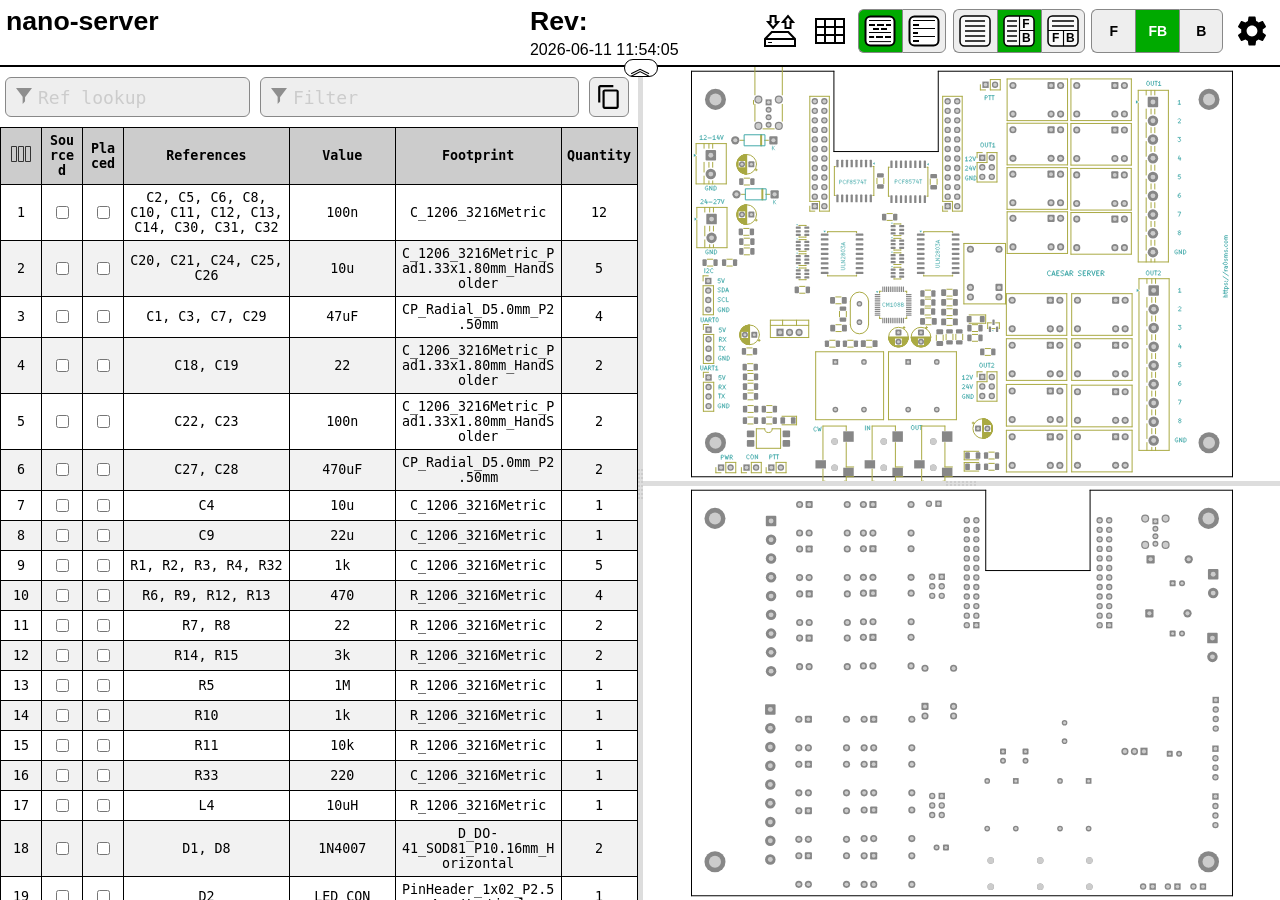
==== KiCad/nano-server/bom/ibom.html @ 9d3013e8 "add KiCad files and fix readme" ====
<!DOCTYPE html>
<html lang="en">

<head>
  <meta charset="UTF-8">
  <meta name="viewport" content="width=device-width, initial-scale=1.0">
  <title>Interactive BOM for KiCAD</title>
  <style type="text/css">
:root {
  --pcb-edge-color: black;
  --pad-color: #878787;
  --pad-hole-color: #CCCCCC;
  --pad-color-highlight: #D04040;
  --pad-color-highlight-both: #D0D040;
  --pad-color-highlight-marked: #44a344;
  --pin1-outline-color: #ffb629;
  --pin1-outline-color-highlight: #ffb629;
  --pin1-outline-color-highlight-both: #fcbb39;
  --pin1-outline-color-highlight-marked: #fdbe41;
  --silkscreen-edge-color: #aa4;
  --silkscreen-polygon-color: #4aa;
  --silkscreen-text-color: #4aa;
  --fabrication-edge-color: #907651;
  --fabrication-polygon-color: #907651;
  --fabrication-text-color: #a27c24;
  --track-color: #def5f1;
  --track-color-highlight: #D04040;
  --zone-color: #def5f1;
  --zone-color-highlight: #d0404080;
}

html,
body {
  margin: 0px;
  height: 100%;
  font-family: Verdana, sans-serif;
}

.dark.topmostdiv {
  --pcb-edge-color: #eee;
  --pad-color: #808080;
  --pin1-outline-color: #ffa800;
  --pin1-outline-color-highlight: #ccff00;
  --track-color: #42524f;
  --zone-color: #42524f;
  background-color: #252c30;
  color: #eee;
}

button {
  background-color: #eee;
  border: 1px solid #888;
  color: black;
  height: 44px;
  width: 44px;
  text-align: center;
  text-decoration: none;
  display: inline-block;
  font-size: 14px;
  font-weight: bolder;
}

.dark button {
  /* This will be inverted */
  background-color: #c3b7b5;
}

button.depressed {
  background-color: #0a0;
  color: white;
}

.dark button.depressed {
  /* This will be inverted */
  background-color: #b3b;
}

button:focus {
  outline: 0;
}

button#tb-btn {
  background-image: url("data:image/svg+xml,%3Csvg xmlns='http://www.w3.org/2000/svg' viewBox='0 0 8.47 8.47'%3E%3Crect transform='translate(0 -288.53)' ry='1.17' y='288.8' x='.27' height='7.94' width='7.94' fill='%23f9f9f9'/%3E%3Cg transform='translate(0 -288.53)'%3E%3Crect width='7.94' height='7.94' x='.27' y='288.8' ry='1.17' fill='none' stroke='%23000' stroke-width='.4' stroke-linejoin='round'/%3E%3Cpath d='M1.32 290.12h5.82M1.32 291.45h5.82' fill='none' stroke='%23000' stroke-width='.4'/%3E%3Cpath d='M4.37 292.5v4.23M.26 292.63H8.2' fill='none' stroke='%23000' stroke-width='.3'/%3E%3Ctext font-weight='700' font-size='3.17' font-family='sans-serif'%3E%3Ctspan x='1.35' y='295.73'%3EF%3C/tspan%3E%3Ctspan x='5.03' y='295.68'%3EB%3C/tspan%3E%3C/text%3E%3C/g%3E%3C/svg%3E%0A");
}

button#lr-btn {
  background-image: url("data:image/svg+xml,%3Csvg xmlns='http://www.w3.org/2000/svg' viewBox='0 0 8.47 8.47'%3E%3Crect transform='translate(0 -288.53)' ry='1.17' y='288.8' x='.27' height='7.94' width='7.94' fill='%23f9f9f9'/%3E%3Cg transform='translate(0 -288.53)'%3E%3Crect width='7.94' height='7.94' x='.27' y='288.8' ry='1.17' fill='none' stroke='%23000' stroke-width='.4' stroke-linejoin='round'/%3E%3Cpath d='M1.06 290.12H3.7m-2.64 1.33H3.7m-2.64 1.32H3.7m-2.64 1.3H3.7m-2.64 1.33H3.7' fill='none' stroke='%23000' stroke-width='.4'/%3E%3Cpath d='M4.37 288.8v7.94m0-4.11h3.96' fill='none' stroke='%23000' stroke-width='.3'/%3E%3Ctext font-weight='700' font-size='3.17' font-family='sans-serif'%3E%3Ctspan x='5.11' y='291.96'%3EF%3C/tspan%3E%3Ctspan x='5.03' y='295.68'%3EB%3C/tspan%3E%3C/text%3E%3C/g%3E%3C/svg%3E%0A");
}

button#bom-btn {
  background-image: url("data:image/svg+xml,%3Csvg xmlns='http://www.w3.org/2000/svg' viewBox='0 0 8.47 8.47'%3E%3Crect transform='translate(0 -288.53)' ry='1.17' y='288.8' x='.27' height='7.94' width='7.94' fill='%23f9f9f9'/%3E%3Cg transform='translate(0 -288.53)' fill='none' stroke='%23000' stroke-width='.4'%3E%3Crect width='7.94' height='7.94' x='.27' y='288.8' ry='1.17' stroke-linejoin='round'/%3E%3Cpath d='M1.59 290.12h5.29M1.59 291.45h5.33M1.59 292.75h5.33M1.59 294.09h5.33M1.59 295.41h5.33'/%3E%3C/g%3E%3C/svg%3E");
}

button#bom-grouped-btn {
  background-image: url("data:image/svg+xml,%3Csvg xmlns='http://www.w3.org/2000/svg' width='32' height='32'%3E%3Cg stroke='%23000' stroke-linejoin='round' class='layer'%3E%3Crect width='29' height='29' x='1.5' y='1.5' stroke-width='2' fill='%23fff' rx='5' ry='5'/%3E%3Cpath stroke-linecap='square' stroke-width='2' d='M6 10h4m4 0h5m4 0h3M6.1 22h3m3.9 0h5m4 0h4m-16-8h4m4 0h4'/%3E%3Cpath stroke-linecap='null' d='M5 17.5h22M5 26.6h22M5 5.5h22'/%3E%3C/g%3E%3C/svg%3E");
}

button#bom-ungrouped-btn {
  background-image: url("data:image/svg+xml,%3Csvg xmlns='http://www.w3.org/2000/svg' width='32' height='32'%3E%3Cg stroke='%23000' stroke-linejoin='round' class='layer'%3E%3Crect width='29' height='29' x='1.5' y='1.5' stroke-width='2' fill='%23fff' rx='5' ry='5'/%3E%3Cpath stroke-linecap='square' stroke-width='2' d='M6 10h4m-4 8h3m-3 8h4'/%3E%3Cpath stroke-linecap='null' d='M5 13.5h22m-22 8h22M5 5.5h22'/%3E%3C/g%3E%3C/svg%3E");
}

button#bom-netlist-btn {
  background-image: url("data:image/svg+xml,%3Csvg xmlns='http://www.w3.org/2000/svg' width='32' height='32'%3E%3Cg fill='none' stroke='%23000' class='layer'%3E%3Crect width='29' height='29' x='1.5' y='1.5' stroke-width='2' fill='%23fff' rx='5' ry='5'/%3E%3Cpath stroke-width='2' d='M6 26l6-6v-8m13.8-6.3l-6 6v8'/%3E%3Ccircle cx='11.8' cy='9.5' r='2.8' stroke-width='2'/%3E%3Ccircle cx='19.8' cy='22.8' r='2.8' stroke-width='2'/%3E%3C/g%3E%3C/svg%3E");
}

button#copy {
  background-image: url("data:image/svg+xml,%3Csvg height='48' viewBox='0 0 48 48' width='48' xmlns='http://www.w3.org/2000/svg'%3E%3Cpath d='M0 0h48v48h-48z' fill='none'/%3E%3Cpath d='M32 2h-24c-2.21 0-4 1.79-4 4v28h4v-28h24v-4zm6 8h-22c-2.21 0-4 1.79-4 4v28c0 2.21 1.79 4 4 4h22c2.21 0 4-1.79 4-4v-28c0-2.21-1.79-4-4-4zm0 32h-22v-28h22v28z'/%3E%3C/svg%3E");
  background-position: 6px 6px;
  background-repeat: no-repeat;
  background-size: 26px 26px;
  border-radius: 6px;
  height: 40px;
  width: 40px;
  margin: 10px 5px;
}

button#copy:active {
  box-shadow: inset 0px 0px 5px #6c6c6c;
}

textarea.clipboard-temp {
  position: fixed;
  top: 0;
  left: 0;
  width: 2em;
  height: 2em;
  padding: 0;
  border: None;
  outline: None;
  box-shadow: None;
  background: transparent;
}

.left-most-button {
  border-right: 0;
  border-top-left-radius: 6px;
  border-bottom-left-radius: 6px;
}

.middle-button {
  border-right: 0;
}

.right-most-button {
  border-top-right-radius: 6px;
  border-bottom-right-radius: 6px;
}

.button-container {
  font-size: 0;
  margin: 0.4rem 0.4rem 0.4rem 0;
}

.dark .button-container {
  filter: invert(1);
}

.button-container button {
  background-size: 32px 32px;
  background-position: 5px 5px;
  background-repeat: no-repeat;
}

@media print {
  .hideonprint {
    display: none;
  }
}

canvas {
  cursor: crosshair;
}

canvas:active {
  cursor: grabbing;
}

.fileinfo {
  width: 100%;
  max-width: 1000px;
  border: none;
  padding: 3px;
}

.fileinfo .title {
  font-size: 20pt;
  font-weight: bold;
}

.fileinfo td {
  overflow: hidden;
  white-space: nowrap;
  max-width: 1px;
  width: 50%;
  text-overflow: ellipsis;
}

.bom {
  border-collapse: collapse;
  font-family: Consolas, "DejaVu Sans Mono", Monaco, monospace;
  font-size: 10pt;
  table-layout: fixed;
  width: 100%;
  margin-top: 1px;
  position: relative;
}

.bom th,
.bom td {
  border: 1px solid black;
  padding: 5px;
  word-wrap: break-word;
  text-align: center;
  position: relative;
}

.dark .bom th,
.dark .bom td {
  border: 1px solid #777;
}

.bom th {
  background-color: #CCCCCC;
  background-clip: padding-box;
}

.dark .bom th {
  background-color: #3b4749;
}

.bom tr.highlighted:nth-child(n) {
  background-color: #cfc;
}

.dark .bom tr.highlighted:nth-child(n) {
  background-color: #226022;
}

.bom tr:nth-child(even) {
  background-color: #f2f2f2;
}

.dark .bom tr:nth-child(even) {
  background-color: #313b40;
}

.bom tr.checked {
  color: #1cb53d;
}

.dark .bom tr.checked {
  color: #2cce54;
}

.bom tr {
  transition: background-color 0.2s;
}

.bom .numCol {
  width: 30px;
}

.bom .value {
  width: 15%;
}

.bom .quantity {
  width: 65px;
}

.bom th .sortmark {
  position: absolute;
  right: 1px;
  top: 1px;
  margin-top: -5px;
  border-width: 5px;
  border-style: solid;
  border-color: transparent transparent #221 transparent;
  transform-origin: 50% 85%;
  transition: opacity 0.2s, transform 0.4s;
}

.dark .bom th .sortmark {
  filter: invert(1);
}

.bom th .sortmark.none {
  opacity: 0;
}

.bom th .sortmark.desc {
  transform: rotate(180deg);
}

.bom th:hover .sortmark.none {
  opacity: 0.5;
}

.bom .bom-checkbox {
  width: 30px;
  position: relative;
  user-select: none;
  -moz-user-select: none;
}

.bom .bom-checkbox:before {
  content: "";
  position: absolute;
  border-width: 15px;
  border-style: solid;
  border-color: #51829f transparent transparent transparent;
  visibility: hidden;
  top: -15px;
}

.bom .bom-checkbox:after {
  content: "Double click to set/unset all";
  position: absolute;
  color: white;
  top: -35px;
  left: -26px;
  background: #51829f;
  padding: 5px 15px;
  border-radius: 8px;
  white-space: nowrap;
  visibility: hidden;
}

.bom .bom-checkbox:hover:before,
.bom .bom-checkbox:hover:after {
  visibility: visible;
  transition: visibility 0.2s linear 1s;
}

.split {
  -webkit-box-sizing: border-box;
  -moz-box-sizing: border-box;
  box-sizing: border-box;
  overflow-y: auto;
  overflow-x: hidden;
  background-color: inherit;
}

.split.split-horizontal,
.gutter.gutter-horizontal {
  height: 100%;
  float: left;
}

.gutter {
  background-color: #ddd;
  background-repeat: no-repeat;
  background-position: 50%;
  transition: background-color 0.3s;
}

.dark .gutter {
  background-color: #777;
}

.gutter.gutter-horizontal {
  background-image: url('[data-uri]');
  cursor: ew-resize;
  width: 5px;
}

.gutter.gutter-vertical {
  background-image: url('[data-uri]');
  cursor: ns-resize;
  height: 5px;
}

.searchbox {
  float: left;
  height: 40px;
  margin: 10px 5px;
  padding: 12px 32px;
  font-family: Consolas, "DejaVu Sans Mono", Monaco, monospace;
  font-size: 18px;
  box-sizing: border-box;
  border: 1px solid #888;
  border-radius: 6px;
  outline: none;
  background-color: #eee;
  transition: background-color 0.2s, border 0.2s;
  background-image: url('[data-uri]');
  background-position: 10px 10px;
  background-repeat: no-repeat;
}

.dark .searchbox {
  background-color: #111;
  color: #eee;
}

.searchbox::placeholder {
  color: #ccc;
}

.dark .searchbox::placeholder {
  color: #666;
}

.filter {
  width: calc(60% - 64px);
}

.reflookup {
  width: calc(40% - 10px);
}

input[type=text]:focus {
  background-color: white;
  border: 1px solid #333;
}

.dark input[type=text]:focus {
  background-color: #333;
  border: 1px solid #ccc;
}

mark.highlight {
  background-color: #5050ff;
  color: #fff;
  padding: 2px;
  border-radius: 6px;
}

.dark mark.highlight {
  background-color: #76a6da;
  color: #111;
}

.menubtn {
  background-color: white;
  border: none;
  background-image: url("data:image/svg+xml,%3Csvg xmlns='http://www.w3.org/2000/svg' width='36' height='36' viewBox='0 0 20 20'%3E%3Cpath fill='none' d='M0 0h20v20H0V0z'/%3E%3Cpath d='M15.95 10.78c.03-.25.05-.51.05-.78s-.02-.53-.06-.78l1.69-1.32c.15-.12.19-.34.1-.51l-1.6-2.77c-.1-.18-.31-.24-.49-.18l-1.99.8c-.42-.32-.86-.58-1.35-.78L12 2.34c-.03-.2-.2-.34-.4-.34H8.4c-.2 0-.36.14-.39.34l-.3 2.12c-.49.2-.94.47-1.35.78l-1.99-.8c-.18-.07-.39 0-.49.18l-1.6 2.77c-.1.18-.06.39.1.51l1.69 1.32c-.04.25-.07.52-.07.78s.02.53.06.78L2.37 12.1c-.15.12-.19.34-.1.51l1.6 2.77c.1.18.31.24.49.18l1.99-.8c.42.32.86.58 1.35.78l.3 2.12c.04.2.2.34.4.34h3.2c.2 0 .37-.14.39-.34l.3-2.12c.49-.2.94-.47 1.35-.78l1.99.8c.18.07.39 0 .49-.18l1.6-2.77c.1-.18.06-.39-.1-.51l-1.67-1.32zM10 13c-1.65 0-3-1.35-3-3s1.35-3 3-3 3 1.35 3 3-1.35 3-3 3z'/%3E%3C/svg%3E%0A");
  background-position: center;
  background-repeat: no-repeat;
}

.statsbtn {
  background-color: white;
  border: none;
  background-image: url("data:image/svg+xml,%3Csvg width='36' height='36' xmlns='http://www.w3.org/2000/svg'%3E%3Cpath d='M4 6h28v24H4V6zm0 8h28v8H4m9-16v24h10V5.8' fill='none' stroke='%23000' stroke-width='2'/%3E%3C/svg%3E");
  background-position: center;
  background-repeat: no-repeat;
}

.iobtn {
  background-color: white;
  border: none;
  background-image: url("data:image/svg+xml,%3Csvg xmlns='http://www.w3.org/2000/svg' width='36' height='36'%3E%3Cpath fill='none' stroke='%23000' stroke-width='2' d='M3 33v-7l6.8-7h16.5l6.7 7v7H3zM3.2 26H33M21 9l5-5.9 5 6h-2.5V15h-5V9H21zm-4.9 0l-5 6-5-6h2.5V3h5v6h2.5z'/%3E%3Cpath fill='none' stroke='%23000' d='M6.1 29.5H10'/%3E%3C/svg%3E");
  background-position: center;
  background-repeat: no-repeat;
}

.visbtn {
  background-image: url("data:image/svg+xml,%3Csvg xmlns='http://www.w3.org/2000/svg' width='24' height='24'%3E%3Cpath fill='none' stroke='%23333' d='M2.5 4.5h5v15h-5zM9.5 4.5h5v15h-5zM16.5 4.5h5v15h-5z'/%3E%3C/svg%3E");
  background-position: center;
  background-repeat: no-repeat;
  padding: 15px;
}

#vismenu-content {
  left: 0px;
  font-family: Verdana, sans-serif;
}

.dark .statsbtn,
.dark .savebtn,
.dark .menubtn,
.dark .iobtn,
.dark .visbtn {
  filter: invert(1);
}

.flexbox {
  display: flex;
  align-items: center;
  justify-content: space-between;
  width: 100%;
}

.savebtn {
  background-color: #d6d6d6;
  width: auto;
  height: 30px;
  flex-grow: 1;
  margin: 5px;
  border-radius: 4px;
}

.savebtn:active {
  background-color: #0a0;
  color: white;
}

.dark .savebtn:active {
  /* This will be inverted */
  background-color: #b3b;
}

.stats {
  border-collapse: collapse;
  font-size: 12pt;
  table-layout: fixed;
  width: 100%;
  min-width: 450px;
}

.dark .stats td {
  border: 1px solid #bbb;
}

.stats td {
  border: 1px solid black;
  padding: 5px;
  word-wrap: break-word;
  text-align: center;
  position: relative;
}

#checkbox-stats div {
  position: absolute;
  left: 0;
  top: 0;
  height: 100%;
  width: 100%;
  display: flex;
  align-items: center;
  justify-content: center;
}

#checkbox-stats .bar {
  background-color: rgba(28, 251, 0, 0.6);
}

.menu {
  position: relative;
  display: inline-block;
  margin: 0.4rem 0.4rem 0.4rem 0;
}

.menu-content {
  font-size: 12pt !important;
  text-align: left !important;
  font-weight: normal !important;
  display: none;
  position: absolute;
  background-color: white;
  right: 0;
  min-width: 300px;
  box-shadow: 0px 8px 16px 0px rgba(0, 0, 0, 0.2);
  z-index: 100;
  padding: 8px;
}

.dark .menu-content {
  background-color: #111;
}

.menu:hover .menu-content {
  display: block;
}

.menu:hover .menubtn,
.menu:hover .iobtn,
.menu:hover .statsbtn {
  background-color: #eee;
}

.menu-label {
  display: inline-block;
  padding: 8px;
  border: 1px solid #ccc;
  border-top: 0;
  width: calc(100% - 18px);
}

.menu-label-top {
  border-top: 1px solid #ccc;
}

.menu-textbox {
  float: left;
  height: 24px;
  margin: 10px 5px;
  padding: 5px 5px;
  font-family: Consolas, "DejaVu Sans Mono", Monaco, monospace;
  font-size: 14px;
  box-sizing: border-box;
  border: 1px solid #888;
  border-radius: 4px;
  outline: none;
  background-color: #eee;
  transition: background-color 0.2s, border 0.2s;
  width: calc(100% - 10px);
}

.menu-textbox.invalid,
.dark .menu-textbox.invalid {
  color: red;
}

.dark .menu-textbox {
  background-color: #222;
  color: #eee;
}

.radio-container {
  margin: 4px;
}

.topmostdiv {
  display: flex;
  flex-direction: column;
  width: 100%;
  background-color: white;
  transition: background-color 0.3s;
  min-height: 100%;
}

#top {
  display: flex;
  flex-wrap: wrap;
  justify-content: flex-end;
  align-items: center;
}

#topdivider {
  border-bottom: 2px solid black;
  display: flex;
  justify-content: center;
  align-items: center;
}

.dark #topdivider {
  border-bottom: 2px solid #ccc;
}

#topdivider>div {
  position: relative;
}

#toptoggle {
  cursor: pointer;
  user-select: none;
  position: absolute;
  padding: 0.1rem 0.3rem;
  top: -0.4rem;
  left: -1rem;
  font-size: 1.4rem;
  line-height: 60%;
  border: 1px solid black;
  border-radius: 1rem;
  background-color: #fff;
  z-index: 100;
}

.flipped {
  transform: rotate(0.5turn);
}

.dark #toptoggle {
  border: 1px solid #fff;
  background-color: #222;
}

#fileinfodiv {
  flex: 20rem 1 0;
  overflow: auto;
}

#bomcontrols {
  display: flex;
  flex-direction: row-reverse;
}

#bomcontrols>* {
  flex-shrink: 0;
}

#dbg {
  display: block;
}

::-webkit-scrollbar {
  width: 8px;
}

::-webkit-scrollbar-track {
  background: #aaa;
}

::-webkit-scrollbar-thumb {
  background: #666;
  border-radius: 3px;
}

::-webkit-scrollbar-thumb:hover {
  background: #555;
}

.slider {
  -webkit-appearance: none;
  width: 100%;
  margin: 3px 0;
  padding: 0;
  outline: none;
  opacity: 0.7;
  -webkit-transition: .2s;
  transition: opacity .2s;
  border-radius: 3px;
}

.slider:hover {
  opacity: 1;
}

.slider:focus {
  outline: none;
}

.slider::-webkit-slider-runnable-track {
  -webkit-appearance: none;
  width: 100%;
  height: 8px;
  background: #d3d3d3;
  border-radius: 3px;
  border: none;
}

.slider::-webkit-slider-thumb {
  -webkit-appearance: none;
  width: 15px;
  height: 15px;
  border-radius: 50%;
  background: #0a0;
  cursor: pointer;
  margin-top: -4px;
}

.dark .slider::-webkit-slider-thumb {
  background: #3d3;
}

.slider::-moz-range-thumb {
  width: 15px;
  height: 15px;
  border-radius: 50%;
  background: #0a0;
  cursor: pointer;
}

.slider::-moz-range-track {
  height: 8px;
  background: #d3d3d3;
  border-radius: 3px;
}

.dark .slider::-moz-range-thumb {
  background: #3d3;
}

.slider::-ms-track {
  width: 100%;
  height: 8px;
  border-width: 3px 0;
  background: transparent;
  border-color: transparent;
  color: transparent;
  transition: opacity .2s;
}

.slider::-ms-fill-lower {
  background: #d3d3d3;
  border: none;
  border-radius: 3px;
}

.slider::-ms-fill-upper {
  background: #d3d3d3;
  border: none;
  border-radius: 3px;
}

.slider::-ms-thumb {
  width: 15px;
  height: 15px;
  border-radius: 50%;
  background: #0a0;
  cursor: pointer;
  margin: 0;
}

.shameless-plug {
  font-size: 0.8em;
  text-align: center;
  display: block;
}

a {
  color: #0278a4;
}

.dark a {
  color: #00b9fd;
}

#frontcanvas,
#backcanvas {
  touch-action: none;
}

.placeholder {
  border: 1px dashed #9f9fda !important;
  background-color: #edf2f7 !important;
}

.dragging {
  z-index: 999;
}

.dark .dragging>table>tbody>tr {
  background-color: #252c30;
}

.dark .placeholder {
  filter: invert(1);
}

.column-spacer {
  top: 0;
  left: 0;
  width: calc(100% - 4px);
  position: absolute;
  cursor: pointer;
  user-select: none;
  height: 100%;
}

.column-width-handle {
  top: 0;
  right: 0;
  width: 4px;
  position: absolute;
  cursor: col-resize;
  user-select: none;
  height: 100%;
}

.column-width-handle:hover {
  background-color: #4f99bd;
}

.help-link {
  border: 1px solid #0278a4;
  padding-inline: 0.3rem;
  border-radius: 3px;
  cursor: pointer;
}

.dark .help-link {
  border: 1px solid #00b9fd;
}

.bom-color {
  width: 20%;
}

.color-column input {
  width: 1.6rem;
  height: 1rem;
  border: 1px solid black;
  cursor: pointer;
  padding: 0;
}

/* removes default styling from input color element */
::-webkit-color-swatch {
  border: none;
}

::-webkit-color-swatch-wrapper {
  padding: 0;
}

::-moz-color-swatch,
::-moz-focus-inner {
  border: none;
}

::-moz-focus-inner {
  padding: 0;
}

  </style>
  <script type="text/javascript" >
///////////////////////////////////////////////
/*
  Split.js - v1.3.5
  MIT License
  https://github.com/nathancahill/Split.js
*/
!function(e,t){"object"==typeof exports&&"undefined"!=typeof module?module.exports=t():"function"==typeof define&&define.amd?define(t):e.Split=t()}(this,function(){"use strict";var e=window,t=e.document,n="addEventListener",i="removeEventListener",r="getBoundingClientRect",s=function(){return!1},o=e.attachEvent&&!e[n],a=["","-webkit-","-moz-","-o-"].filter(function(e){var n=t.createElement("div");return n.style.cssText="width:"+e+"calc(9px)",!!n.style.length}).shift()+"calc",l=function(e){return"string"==typeof e||e instanceof String?t.querySelector(e):e};return function(u,c){function z(e,t,n){var i=A(y,t,n);Object.keys(i).forEach(function(t){return e.style[t]=i[t]})}function h(e,t){var n=B(y,t);Object.keys(n).forEach(function(t){return e.style[t]=n[t]})}function f(e){var t=E[this.a],n=E[this.b],i=t.size+n.size;t.size=e/this.size*i,n.size=i-e/this.size*i,z(t.element,t.size,this.aGutterSize),z(n.element,n.size,this.bGutterSize)}function m(e){var t;this.dragging&&((t="touches"in e?e.touches[0][b]-this.start:e[b]-this.start)<=E[this.a].minSize+M+this.aGutterSize?t=E[this.a].minSize+this.aGutterSize:t>=this.size-(E[this.b].minSize+M+this.bGutterSize)&&(t=this.size-(E[this.b].minSize+this.bGutterSize)),f.call(this,t),c.onDrag&&c.onDrag())}function g(){var e=E[this.a].element,t=E[this.b].element;this.size=e[r]()[y]+t[r]()[y]+this.aGutterSize+this.bGutterSize,this.start=e[r]()[G]}function d(){var t=this,n=E[t.a].element,r=E[t.b].element;t.dragging&&c.onDragEnd&&c.onDragEnd(),t.dragging=!1,e[i]("mouseup",t.stop),e[i]("touchend",t.stop),e[i]("touchcancel",t.stop),t.parent[i]("mousemove",t.move),t.parent[i]("touchmove",t.move),delete t.stop,delete t.move,n[i]("selectstart",s),n[i]("dragstart",s),r[i]("selectstart",s),r[i]("dragstart",s),n.style.userSelect="",n.style.webkitUserSelect="",n.style.MozUserSelect="",n.style.pointerEvents="",r.style.userSelect="",r.style.webkitUserSelect="",r.style.MozUserSelect="",r.style.pointerEvents="",t.gutter.style.cursor="",t.parent.style.cursor=""}function S(t){var i=this,r=E[i.a].element,o=E[i.b].element;!i.dragging&&c.onDragStart&&c.onDragStart(),t.preventDefault(),i.dragging=!0,i.move=m.bind(i),i.stop=d.bind(i),e[n]("mouseup",i.stop),e[n]("touchend",i.stop),e[n]("touchcancel",i.stop),i.parent[n]("mousemove",i.move),i.parent[n]("touchmove",i.move),r[n]("selectstart",s),r[n]("dragstart",s),o[n]("selectstart",s),o[n]("dragstart",s),r.style.userSelect="none",r.style.webkitUserSelect="none",r.style.MozUserSelect="none",r.style.pointerEvents="none",o.style.userSelect="none",o.style.webkitUserSelect="none",o.style.MozUserSelect="none",o.style.pointerEvents="none",i.gutter.style.cursor=j,i.parent.style.cursor=j,g.call(i)}function v(e){e.forEach(function(t,n){if(n>0){var i=F[n-1],r=E[i.a],s=E[i.b];r.size=e[n-1],s.size=t,z(r.element,r.size,i.aGutterSize),z(s.element,s.size,i.bGutterSize)}})}function p(){F.forEach(function(e){e.parent.removeChild(e.gutter),E[e.a].element.style[y]="",E[e.b].element.style[y]=""})}void 0===c&&(c={});var y,b,G,E,w=l(u[0]).parentNode,D=e.getComputedStyle(w).flexDirection,U=c.sizes||u.map(function(){return 100/u.length}),k=void 0!==c.minSize?c.minSize:100,x=Array.isArray(k)?k:u.map(function(){return k}),L=void 0!==c.gutterSize?c.gutterSize:10,M=void 0!==c.snapOffset?c.snapOffset:30,O=c.direction||"horizontal",j=c.cursor||("horizontal"===O?"ew-resize":"ns-resize"),C=c.gutter||function(e,n){var i=t.createElement("div");return i.className="gutter gutter-"+n,i},A=c.elementStyle||function(e,t,n){var i={};return"string"==typeof t||t instanceof String?i[e]=t:i[e]=o?t+"%":a+"("+t+"% - "+n+"px)",i},B=c.gutterStyle||function(e,t){return n={},n[e]=t+"px",n;var n};"horizontal"===O?(y="width","clientWidth",b="clientX",G="left","paddingLeft"):"vertical"===O&&(y="height","clientHeight",b="clientY",G="top","paddingTop");var F=[];return E=u.map(function(e,t){var i,s={element:l(e),size:U[t],minSize:x[t]};if(t>0&&(i={a:t-1,b:t,dragging:!1,isFirst:1===t,isLast:t===u.length-1,direction:O,parent:w},i.aGutterSize=L,i.bGutterSize=L,i.isFirst&&(i.aGutterSize=L/2),i.isLast&&(i.bGutterSize=L/2),"row-reverse"===D||"column-reverse"===D)){var a=i.a;i.a=i.b,i.b=a}if(!o&&t>0){var c=C(t,O);h(c,L),c[n]("mousedown",S.bind(i)),c[n]("touchstart",S.bind(i)),w.insertBefore(c,s.element),i.gutter=c}0===t||t===u.length-1?z(s.element,s.size,L/2):z(s.element,s.size,L);var f=s.element[r]()[y];return f<s.minSize&&(s.minSize=f),t>0&&F.push(i),s}),o?{setSizes:v,destroy:p}:{setSizes:v,getSizes:function(){return E.map(function(e){return e.size})},collapse:function(e){if(e===F.length){var t=F[e-1];g.call(t),o||f.call(t,t.size-t.bGutterSize)}else{var n=F[e];g.call(n),o||f.call(n,n.aGutterSize)}},destroy:p}}});

///////////////////////////////////////////////

///////////////////////////////////////////////
// Copyright (c) 2013 Pieroxy <pieroxy@pieroxy.net>
// This work is free. You can redistribute it and/or modify it
// under the terms of the WTFPL, Version 2
// For more information see LICENSE.txt or http://www.wtfpl.net/
//
// For more information, the home page:
// http://pieroxy.net/blog/pages/lz-string/testing.html
//
// LZ-based compression algorithm, version 1.4.4
var LZString=function(){var o=String.fromCharCode,i={};var n={decompressFromBase64:function(o){return null==o?"":""==o?null:n._decompress(o.length,32,function(n){return function(o,n){if(!i[o]){i[o]={};for(var t=0;t<o.length;t++)i[o][o.charAt(t)]=t}return i[o][n]}("ABCDEFGHIJKLMNOPQRSTUVWXYZabcdefghijklmnopqrstuvwxyz0123456789+/=",o.charAt(n))})},_decompress:function(i,n,t){var r,e,a,s,p,u,l,f=[],c=4,d=4,h=3,v="",g=[],m={val:t(0),position:n,index:1};for(r=0;r<3;r+=1)f[r]=r;for(a=0,p=Math.pow(2,2),u=1;u!=p;)s=m.val&m.position,m.position>>=1,0==m.position&&(m.position=n,m.val=t(m.index++)),a|=(s>0?1:0)*u,u<<=1;switch(a){case 0:for(a=0,p=Math.pow(2,8),u=1;u!=p;)s=m.val&m.position,m.position>>=1,0==m.position&&(m.position=n,m.val=t(m.index++)),a|=(s>0?1:0)*u,u<<=1;l=o(a);break;case 1:for(a=0,p=Math.pow(2,16),u=1;u!=p;)s=m.val&m.position,m.position>>=1,0==m.position&&(m.position=n,m.val=t(m.index++)),a|=(s>0?1:0)*u,u<<=1;l=o(a);break;case 2:return""}for(f[3]=l,e=l,g.push(l);;){if(m.index>i)return"";for(a=0,p=Math.pow(2,h),u=1;u!=p;)s=m.val&m.position,m.position>>=1,0==m.position&&(m.position=n,m.val=t(m.index++)),a|=(s>0?1:0)*u,u<<=1;switch(l=a){case 0:for(a=0,p=Math.pow(2,8),u=1;u!=p;)s=m.val&m.position,m.position>>=1,0==m.position&&(m.position=n,m.val=t(m.index++)),a|=(s>0?1:0)*u,u<<=1;f[d++]=o(a),l=d-1,c--;break;case 1:for(a=0,p=Math.pow(2,16),u=1;u!=p;)s=m.val&m.position,m.position>>=1,0==m.position&&(m.position=n,m.val=t(m.index++)),a|=(s>0?1:0)*u,u<<=1;f[d++]=o(a),l=d-1,c--;break;case 2:return g.join("")}if(0==c&&(c=Math.pow(2,h),h++),f[l])v=f[l];else{if(l!==d)return null;v=e+e.charAt(0)}g.push(v),f[d++]=e+v.charAt(0),e=v,0==--c&&(c=Math.pow(2,h),h++)}}};return n}();"function"==typeof define&&define.amd?define(function(){return LZString}):"undefined"!=typeof module&&null!=module?module.exports=LZString:"undefined"!=typeof angular&&null!=angular&&angular.module("LZString",[]).factory("LZString",function(){return LZString});
///////////////////////////////////////////////

///////////////////////////////////////////////
/*!
 * PEP v0.4.3 | https://github.com/jquery/PEP
 * Copyright jQuery Foundation and other contributors | http://jquery.org/license
 */
!function(a,b){"object"==typeof exports&&"undefined"!=typeof module?module.exports=b():"function"==typeof define&&define.amd?define(b):a.PointerEventsPolyfill=b()}(this,function(){"use strict";function a(a,b){b=b||Object.create(null);var c=document.createEvent("Event");c.initEvent(a,b.bubbles||!1,b.cancelable||!1);
for(var d,e=2;e<m.length;e++)d=m[e],c[d]=b[d]||n[e];c.buttons=b.buttons||0;
var f=0;return f=b.pressure&&c.buttons?b.pressure:c.buttons?.5:0,c.x=c.clientX,c.y=c.clientY,c.pointerId=b.pointerId||0,c.width=b.width||0,c.height=b.height||0,c.pressure=f,c.tiltX=b.tiltX||0,c.tiltY=b.tiltY||0,c.twist=b.twist||0,c.tangentialPressure=b.tangentialPressure||0,c.pointerType=b.pointerType||"",c.hwTimestamp=b.hwTimestamp||0,c.isPrimary=b.isPrimary||!1,c}function b(){this.array=[],this.size=0}function c(a,b,c,d){this.addCallback=a.bind(d),this.removeCallback=b.bind(d),this.changedCallback=c.bind(d),A&&(this.observer=new A(this.mutationWatcher.bind(this)))}function d(a){return"body /shadow-deep/ "+e(a)}function e(a){return'[touch-action="'+a+'"]'}function f(a){return"{ -ms-touch-action: "+a+"; touch-action: "+a+"; }"}function g(){if(F){D.forEach(function(a){String(a)===a?(E+=e(a)+f(a)+"\n",G&&(E+=d(a)+f(a)+"\n")):(E+=a.selectors.map(e)+f(a.rule)+"\n",G&&(E+=a.selectors.map(d)+f(a.rule)+"\n"))});var a=document.createElement("style");a.textContent=E,document.head.appendChild(a)}}function h(){if(!window.PointerEvent){if(window.PointerEvent=a,window.navigator.msPointerEnabled){var b=window.navigator.msMaxTouchPoints;Object.defineProperty(window.navigator,"maxTouchPoints",{value:b,enumerable:!0}),u.registerSource("ms",_)}else Object.defineProperty(window.navigator,"maxTouchPoints",{value:0,enumerable:!0}),u.registerSource("mouse",N),void 0!==window.ontouchstart&&u.registerSource("touch",V);u.register(document)}}function i(a){if(!u.pointermap.has(a)){var b=new Error("InvalidPointerId");throw b.name="InvalidPointerId",b}}function j(a){for(var b=a.parentNode;b&&b!==a.ownerDocument;)b=b.parentNode;if(!b){var c=new Error("InvalidStateError");throw c.name="InvalidStateError",c}}function k(a){var b=u.pointermap.get(a);return 0!==b.buttons}function l(){window.Element&&!Element.prototype.setPointerCapture&&Object.defineProperties(Element.prototype,{setPointerCapture:{value:W},releasePointerCapture:{value:X},hasPointerCapture:{value:Y}})}
var m=["bubbles","cancelable","view","detail","screenX","screenY","clientX","clientY","ctrlKey","altKey","shiftKey","metaKey","button","relatedTarget","pageX","pageY"],n=[!1,!1,null,null,0,0,0,0,!1,!1,!1,!1,0,null,0,0],o=window.Map&&window.Map.prototype.forEach,p=o?Map:b;b.prototype={set:function(a,b){return void 0===b?this["delete"](a):(this.has(a)||this.size++,void(this.array[a]=b))},has:function(a){return void 0!==this.array[a]},"delete":function(a){this.has(a)&&(delete this.array[a],this.size--)},get:function(a){return this.array[a]},clear:function(){this.array.length=0,this.size=0},forEach:function(a,b){return this.array.forEach(function(c,d){a.call(b,c,d,this)},this)}};var q=["bubbles","cancelable","view","detail","screenX","screenY","clientX","clientY","ctrlKey","altKey","shiftKey","metaKey","button","relatedTarget","buttons","pointerId","width","height","pressure","tiltX","tiltY","pointerType","hwTimestamp","isPrimary","type","target","currentTarget","which","pageX","pageY","timeStamp"],r=[!1,!1,null,null,0,0,0,0,!1,!1,!1,!1,0,null,0,0,0,0,0,0,0,"",0,!1,"",null,null,0,0,0,0],s={pointerover:1,pointerout:1,pointerenter:1,pointerleave:1},t="undefined"!=typeof SVGElementInstance,u={pointermap:new p,eventMap:Object.create(null),captureInfo:Object.create(null),eventSources:Object.create(null),eventSourceList:[],registerSource:function(a,b){var c=b,d=c.events;d&&(d.forEach(function(a){c[a]&&(this.eventMap[a]=c[a].bind(c))},this),this.eventSources[a]=c,this.eventSourceList.push(c))},register:function(a){for(var b,c=this.eventSourceList.length,d=0;d<c&&(b=this.eventSourceList[d]);d++)
b.register.call(b,a)},unregister:function(a){for(var b,c=this.eventSourceList.length,d=0;d<c&&(b=this.eventSourceList[d]);d++)
b.unregister.call(b,a)},contains:function(a,b){try{return a.contains(b)}catch(c){return!1}},down:function(a){a.bubbles=!0,this.fireEvent("pointerdown",a)},move:function(a){a.bubbles=!0,this.fireEvent("pointermove",a)},up:function(a){a.bubbles=!0,this.fireEvent("pointerup",a)},enter:function(a){a.bubbles=!1,this.fireEvent("pointerenter",a)},leave:function(a){a.bubbles=!1,this.fireEvent("pointerleave",a)},over:function(a){a.bubbles=!0,this.fireEvent("pointerover",a)},out:function(a){a.bubbles=!0,this.fireEvent("pointerout",a)},cancel:function(a){a.bubbles=!0,this.fireEvent("pointercancel",a)},leaveOut:function(a){this.out(a),this.propagate(a,this.leave,!1)},enterOver:function(a){this.over(a),this.propagate(a,this.enter,!0)},eventHandler:function(a){if(!a._handledByPE){var b=a.type,c=this.eventMap&&this.eventMap[b];c&&c(a),a._handledByPE=!0}},listen:function(a,b){b.forEach(function(b){this.addEvent(a,b)},this)},unlisten:function(a,b){b.forEach(function(b){this.removeEvent(a,b)},this)},addEvent:function(a,b){a.addEventListener(b,this.boundHandler)},removeEvent:function(a,b){a.removeEventListener(b,this.boundHandler)},makeEvent:function(b,c){this.captureInfo[c.pointerId]&&(c.relatedTarget=null);var d=new a(b,c);return c.preventDefault&&(d.preventDefault=c.preventDefault),d._target=d._target||c.target,d},fireEvent:function(a,b){var c=this.makeEvent(a,b);return this.dispatchEvent(c)},cloneEvent:function(a){for(var b,c=Object.create(null),d=0;d<q.length;d++)b=q[d],c[b]=a[b]||r[d],!t||"target"!==b&&"relatedTarget"!==b||c[b]instanceof SVGElementInstance&&(c[b]=c[b].correspondingUseElement);return a.preventDefault&&(c.preventDefault=function(){a.preventDefault()}),c},getTarget:function(a){var b=this.captureInfo[a.pointerId];return b?a._target!==b&&a.type in s?void 0:b:a._target},propagate:function(a,b,c){for(var d=a.target,e=[];d!==document&&!d.contains(a.relatedTarget);) if(e.push(d),d=d.parentNode,!d)return;c&&e.reverse(),e.forEach(function(c){a.target=c,b.call(this,a)},this)},setCapture:function(b,c,d){this.captureInfo[b]&&this.releaseCapture(b,d),this.captureInfo[b]=c,this.implicitRelease=this.releaseCapture.bind(this,b,d),document.addEventListener("pointerup",this.implicitRelease),document.addEventListener("pointercancel",this.implicitRelease);var e=new a("gotpointercapture");e.pointerId=b,e._target=c,d||this.asyncDispatchEvent(e)},releaseCapture:function(b,c){var d=this.captureInfo[b];if(d){this.captureInfo[b]=void 0,document.removeEventListener("pointerup",this.implicitRelease),document.removeEventListener("pointercancel",this.implicitRelease);var e=new a("lostpointercapture");e.pointerId=b,e._target=d,c||this.asyncDispatchEvent(e)}},dispatchEvent:/*scope.external.dispatchEvent || */function(a){var b=this.getTarget(a);if(b)return b.dispatchEvent(a)},asyncDispatchEvent:function(a){requestAnimationFrame(this.dispatchEvent.bind(this,a))}};u.boundHandler=u.eventHandler.bind(u);var v={shadow:function(a){if(a)return a.shadowRoot||a.webkitShadowRoot},canTarget:function(a){return a&&Boolean(a.elementFromPoint)},targetingShadow:function(a){var b=this.shadow(a);if(this.canTarget(b))return b},olderShadow:function(a){var b=a.olderShadowRoot;if(!b){var c=a.querySelector("shadow");c&&(b=c.olderShadowRoot)}return b},allShadows:function(a){for(var b=[],c=this.shadow(a);c;)b.push(c),c=this.olderShadow(c);return b},searchRoot:function(a,b,c){if(a){var d,e,f=a.elementFromPoint(b,c);for(e=this.targetingShadow(f);e;){if(d=e.elementFromPoint(b,c)){var g=this.targetingShadow(d);return this.searchRoot(g,b,c)||d} e=this.olderShadow(e)} return f}},owner:function(a){
for(var b=a;b.parentNode;)b=b.parentNode;
return b.nodeType!==Node.DOCUMENT_NODE&&b.nodeType!==Node.DOCUMENT_FRAGMENT_NODE&&(b=document),b},findTarget:function(a){var b=a.clientX,c=a.clientY,d=this.owner(a.target);
return d.elementFromPoint(b,c)||(d=document),this.searchRoot(d,b,c)}},w=Array.prototype.forEach.call.bind(Array.prototype.forEach),x=Array.prototype.map.call.bind(Array.prototype.map),y=Array.prototype.slice.call.bind(Array.prototype.slice),z=Array.prototype.filter.call.bind(Array.prototype.filter),A=window.MutationObserver||window.WebKitMutationObserver,B="[touch-action]",C={subtree:!0,childList:!0,attributes:!0,attributeOldValue:!0,attributeFilter:["touch-action"]};c.prototype={watchSubtree:function(a){
//
this.observer&&v.canTarget(a)&&this.observer.observe(a,C)},enableOnSubtree:function(a){this.watchSubtree(a),a===document&&"complete"!==document.readyState?this.installOnLoad():this.installNewSubtree(a)},installNewSubtree:function(a){w(this.findElements(a),this.addElement,this)},findElements:function(a){return a.querySelectorAll?a.querySelectorAll(B):[]},removeElement:function(a){this.removeCallback(a)},addElement:function(a){this.addCallback(a)},elementChanged:function(a,b){this.changedCallback(a,b)},concatLists:function(a,b){return a.concat(y(b))},
installOnLoad:function(){document.addEventListener("readystatechange",function(){"complete"===document.readyState&&this.installNewSubtree(document)}.bind(this))},isElement:function(a){return a.nodeType===Node.ELEMENT_NODE},flattenMutationTree:function(a){
var b=x(a,this.findElements,this);
return b.push(z(a,this.isElement)),b.reduce(this.concatLists,[])},mutationWatcher:function(a){a.forEach(this.mutationHandler,this)},mutationHandler:function(a){if("childList"===a.type){var b=this.flattenMutationTree(a.addedNodes);b.forEach(this.addElement,this);var c=this.flattenMutationTree(a.removedNodes);c.forEach(this.removeElement,this)}else"attributes"===a.type&&this.elementChanged(a.target,a.oldValue)}};var D=["none","auto","pan-x","pan-y",{rule:"pan-x pan-y",selectors:["pan-x pan-y","pan-y pan-x"]}],E="",F=window.PointerEvent||window.MSPointerEvent,G=!window.ShadowDOMPolyfill&&document.head.createShadowRoot,H=u.pointermap,I=25,J=[1,4,2,8,16],K=!1;try{K=1===new MouseEvent("test",{buttons:1}).buttons}catch(L){}
var M,N={POINTER_ID:1,POINTER_TYPE:"mouse",events:["mousedown","mousemove","mouseup","mouseover","mouseout"],register:function(a){u.listen(a,this.events)},unregister:function(a){u.unlisten(a,this.events)},lastTouches:[],
isEventSimulatedFromTouch:function(a){for(var b,c=this.lastTouches,d=a.clientX,e=a.clientY,f=0,g=c.length;f<g&&(b=c[f]);f++){
var h=Math.abs(d-b.x),i=Math.abs(e-b.y);if(h<=I&&i<=I)return!0}},prepareEvent:function(a){var b=u.cloneEvent(a),c=b.preventDefault;return b.preventDefault=function(){a.preventDefault(),c()},b.pointerId=this.POINTER_ID,b.isPrimary=!0,b.pointerType=this.POINTER_TYPE,b},prepareButtonsForMove:function(a,b){var c=H.get(this.POINTER_ID);
0!==b.which&&c?a.buttons=c.buttons:a.buttons=0,b.buttons=a.buttons},mousedown:function(a){if(!this.isEventSimulatedFromTouch(a)){var b=H.get(this.POINTER_ID),c=this.prepareEvent(a);K||(c.buttons=J[c.button],b&&(c.buttons|=b.buttons),a.buttons=c.buttons),H.set(this.POINTER_ID,a),b&&0!==b.buttons?u.move(c):u.down(c)}},mousemove:function(a){if(!this.isEventSimulatedFromTouch(a)){var b=this.prepareEvent(a);K||this.prepareButtonsForMove(b,a),b.button=-1,H.set(this.POINTER_ID,a),u.move(b)}},mouseup:function(a){if(!this.isEventSimulatedFromTouch(a)){var b=H.get(this.POINTER_ID),c=this.prepareEvent(a);if(!K){var d=J[c.button];
c.buttons=b?b.buttons&~d:0,a.buttons=c.buttons}H.set(this.POINTER_ID,a),
c.buttons&=~J[c.button],0===c.buttons?u.up(c):u.move(c)}},mouseover:function(a){if(!this.isEventSimulatedFromTouch(a)){var b=this.prepareEvent(a);K||this.prepareButtonsForMove(b,a),b.button=-1,H.set(this.POINTER_ID,a),u.enterOver(b)}},mouseout:function(a){if(!this.isEventSimulatedFromTouch(a)){var b=this.prepareEvent(a);K||this.prepareButtonsForMove(b,a),b.button=-1,u.leaveOut(b)}},cancel:function(a){var b=this.prepareEvent(a);u.cancel(b),this.deactivateMouse()},deactivateMouse:function(){H["delete"](this.POINTER_ID)}},O=u.captureInfo,P=v.findTarget.bind(v),Q=v.allShadows.bind(v),R=u.pointermap,S=2500,T=200,U="touch-action",V={events:["touchstart","touchmove","touchend","touchcancel"],register:function(a){M.enableOnSubtree(a)},unregister:function(){},elementAdded:function(a){var b=a.getAttribute(U),c=this.touchActionToScrollType(b);c&&(a._scrollType=c,u.listen(a,this.events),
Q(a).forEach(function(a){a._scrollType=c,u.listen(a,this.events)},this))},elementRemoved:function(a){a._scrollType=void 0,u.unlisten(a,this.events),
Q(a).forEach(function(a){a._scrollType=void 0,u.unlisten(a,this.events)},this)},elementChanged:function(a,b){var c=a.getAttribute(U),d=this.touchActionToScrollType(c),e=this.touchActionToScrollType(b);
d&&e?(a._scrollType=d,Q(a).forEach(function(a){a._scrollType=d},this)):e?this.elementRemoved(a):d&&this.elementAdded(a)},scrollTypes:{EMITTER:"none",XSCROLLER:"pan-x",YSCROLLER:"pan-y",SCROLLER:/^(?:pan-x pan-y)|(?:pan-y pan-x)|auto$/},touchActionToScrollType:function(a){var b=a,c=this.scrollTypes;return"none"===b?"none":b===c.XSCROLLER?"X":b===c.YSCROLLER?"Y":c.SCROLLER.exec(b)?"XY":void 0},POINTER_TYPE:"touch",firstTouch:null,isPrimaryTouch:function(a){return this.firstTouch===a.identifier},setPrimaryTouch:function(a){
(0===R.size||1===R.size&&R.has(1))&&(this.firstTouch=a.identifier,this.firstXY={X:a.clientX,Y:a.clientY},this.scrolling=!1,this.cancelResetClickCount())},removePrimaryPointer:function(a){a.isPrimary&&(this.firstTouch=null,this.firstXY=null,this.resetClickCount())},clickCount:0,resetId:null,resetClickCount:function(){var a=function(){this.clickCount=0,this.resetId=null}.bind(this);this.resetId=setTimeout(a,T)},cancelResetClickCount:function(){this.resetId&&clearTimeout(this.resetId)},typeToButtons:function(a){var b=0;return"touchstart"!==a&&"touchmove"!==a||(b=1),b},touchToPointer:function(a){var b=this.currentTouchEvent,c=u.cloneEvent(a),d=c.pointerId=a.identifier+2;c.target=O[d]||P(c),c.bubbles=!0,c.cancelable=!0,c.detail=this.clickCount,c.button=0,c.buttons=this.typeToButtons(b.type),c.width=2*(a.radiusX||a.webkitRadiusX||0),c.height=2*(a.radiusY||a.webkitRadiusY||0),c.pressure=a.force||a.webkitForce||.5,c.isPrimary=this.isPrimaryTouch(a),c.pointerType=this.POINTER_TYPE,
c.altKey=b.altKey,c.ctrlKey=b.ctrlKey,c.metaKey=b.metaKey,c.shiftKey=b.shiftKey;
var e=this;return c.preventDefault=function(){e.scrolling=!1,e.firstXY=null,b.preventDefault()},c},processTouches:function(a,b){var c=a.changedTouches;this.currentTouchEvent=a;for(var d,e=0;e<c.length;e++)d=c[e],b.call(this,this.touchToPointer(d))},
shouldScroll:function(a){if(this.firstXY){var b,c=a.currentTarget._scrollType;if("none"===c)
b=!1;else if("XY"===c)
b=!0;else{var d=a.changedTouches[0],e=c,f="Y"===c?"X":"Y",g=Math.abs(d["client"+e]-this.firstXY[e]),h=Math.abs(d["client"+f]-this.firstXY[f]);
b=g>=h}return this.firstXY=null,b}},findTouch:function(a,b){for(var c,d=0,e=a.length;d<e&&(c=a[d]);d++)if(c.identifier===b)return!0},
vacuumTouches:function(a){var b=a.touches;
if(R.size>=b.length){var c=[];R.forEach(function(a,d){
if(1!==d&&!this.findTouch(b,d-2)){var e=a.out;c.push(e)}},this),c.forEach(this.cancelOut,this)}},touchstart:function(a){this.vacuumTouches(a),this.setPrimaryTouch(a.changedTouches[0]),this.dedupSynthMouse(a),this.scrolling||(this.clickCount++,this.processTouches(a,this.overDown))},overDown:function(a){R.set(a.pointerId,{target:a.target,out:a,outTarget:a.target}),u.enterOver(a),u.down(a)},touchmove:function(a){this.scrolling||(this.shouldScroll(a)?(this.scrolling=!0,this.touchcancel(a)):(a.preventDefault(),this.processTouches(a,this.moveOverOut)))},moveOverOut:function(a){var b=a,c=R.get(b.pointerId);
if(c){var d=c.out,e=c.outTarget;u.move(b),d&&e!==b.target&&(d.relatedTarget=b.target,b.relatedTarget=e,
d.target=e,b.target?(u.leaveOut(d),u.enterOver(b)):(
b.target=e,b.relatedTarget=null,this.cancelOut(b))),c.out=b,c.outTarget=b.target}},touchend:function(a){this.dedupSynthMouse(a),this.processTouches(a,this.upOut)},upOut:function(a){this.scrolling||(u.up(a),u.leaveOut(a)),this.cleanUpPointer(a)},touchcancel:function(a){this.processTouches(a,this.cancelOut)},cancelOut:function(a){u.cancel(a),u.leaveOut(a),this.cleanUpPointer(a)},cleanUpPointer:function(a){R["delete"](a.pointerId),this.removePrimaryPointer(a)},
dedupSynthMouse:function(a){var b=N.lastTouches,c=a.changedTouches[0];
if(this.isPrimaryTouch(c)){
var d={x:c.clientX,y:c.clientY};b.push(d);var e=function(a,b){var c=a.indexOf(b);c>-1&&a.splice(c,1)}.bind(null,b,d);setTimeout(e,S)}}};M=new c(V.elementAdded,V.elementRemoved,V.elementChanged,V);var W,X,Y,Z=u.pointermap,$=window.MSPointerEvent&&"number"==typeof window.MSPointerEvent.MSPOINTER_TYPE_MOUSE,_={events:["MSPointerDown","MSPointerMove","MSPointerUp","MSPointerOut","MSPointerOver","MSPointerCancel","MSGotPointerCapture","MSLostPointerCapture"],register:function(a){u.listen(a,this.events)},unregister:function(a){u.unlisten(a,this.events)},POINTER_TYPES:["","unavailable","touch","pen","mouse"],prepareEvent:function(a){var b=a;return $&&(b=u.cloneEvent(a),b.pointerType=this.POINTER_TYPES[a.pointerType]),b},cleanup:function(a){Z["delete"](a)},MSPointerDown:function(a){Z.set(a.pointerId,a);var b=this.prepareEvent(a);u.down(b)},MSPointerMove:function(a){var b=this.prepareEvent(a);u.move(b)},MSPointerUp:function(a){var b=this.prepareEvent(a);u.up(b),this.cleanup(a.pointerId)},MSPointerOut:function(a){var b=this.prepareEvent(a);u.leaveOut(b)},MSPointerOver:function(a){var b=this.prepareEvent(a);u.enterOver(b)},MSPointerCancel:function(a){var b=this.prepareEvent(a);u.cancel(b),this.cleanup(a.pointerId)},MSLostPointerCapture:function(a){var b=u.makeEvent("lostpointercapture",a);u.dispatchEvent(b)},MSGotPointerCapture:function(a){var b=u.makeEvent("gotpointercapture",a);u.dispatchEvent(b)}},aa=window.navigator;aa.msPointerEnabled?(W=function(a){i(a),j(this),k(a)&&(u.setCapture(a,this,!0),this.msSetPointerCapture(a))},X=function(a){i(a),u.releaseCapture(a,!0),this.msReleasePointerCapture(a)}):(W=function(a){i(a),j(this),k(a)&&u.setCapture(a,this)},X=function(a){i(a),u.releaseCapture(a)}),Y=function(a){return!!u.captureInfo[a]},g(),h(),l();var ba={dispatcher:u,Installer:c,PointerEvent:a,PointerMap:p,targetFinding:v};return ba});

///////////////////////////////////////////////

///////////////////////////////////////////////
var config = {"dark_mode": false, "show_pads": true, "show_fabrication": false, "show_silkscreen": true, "highlight_pin1": "none", "redraw_on_drag": true, "board_rotation": 0, "checkboxes": "Sourced,Placed", "bom_view": "left-right", "layer_view": "FB", "offset_back_rotation": false, "kicad_text_formatting": true, "mark_when_checked": "", "fields": ["Value", "Footprint"]}
///////////////////////////////////////////////

///////////////////////////////////////////////
var pcbdata = JSON.parse(LZString.decompressFromBase64("[base64]/JxCuhKrW3scR2dXd08mbz8A7DMEpJSh7vAiOMCdmmTsHTIqLpGQMbyCopmyucqlmtXHes3txLPGS7XA69QIqORac6Am6ZbIPSZPRizCoLKrLWprb7mMGcCF7CK3EFbaSyc6pA73CbYKbFREvZFrd4rOobLHgzSQq7QnpHVk49l44Yw8aPaa08rzBnVJkYlmBYlUSSk/[base64]/[base64]/59fddW9YZ/UakNI3FVBW3HbN4E4ahtM7btsgCMhOjMztik6DwmW05h9O8GRl5eQN+NU1VolLQ9PEfbjNkE1V7XkxjvkiSp/[base64]/XZv0vb2vu50TWBFDVfPm+9Wkif2Qe+kVRx70atIASo5YKgNKmCQoQd47K3luA+Bs8Q7zhAIadMmZsywFzFSa4ChYBFhLGWEAlZwRqHnPQCgXV177i7OCGhJtqG0JopRSQVw6Ci2oVcUCy4GGcgYjw1evl2GchVsIiO/[base64]/MHNc1x40rZuT6e83J+jDFvJWUorhFEvmwRuYIlSVyAWRPWaCjR4LYW0siSojQGlJzSr1sSlFjDeYGOSHixRuTBUcyRfi8Ejl7Z/L1SanErKSoUvhZM6lWq1FbM1RodVQL3GFCIpUvJMLCjatyWkxFRctC1NRS86hhR9VPNseS+NJKbnMXZufLNrrV5msMamylDiZV/KjYmjVKio1QrWXI0NojVVyMDcy+ZurrgqvLUa2F/KxXFotRoUV4IbX5uHRHbgBzM0TqulOpNPSkUjtSa0jJGh+3gnqZ5JFpzSmttoGw/[base64]/93NNX2t5nsw4OGNgU10dkAHDODmGfuJCumm2aHXFZ2LoWdP2aLqy/+qXtmUDOCput6ncvsgbABxLDnisoVXhwmzB5Ms0Gy3narCR6w6HC0llLrLaDcEnHZwNrLjZWfKb10zEWbP11y61xr4WNA1kOe13LBiPEJHcxZjTI2+trcc4Z4WNB4v1ecwYi8U7eY9iAgkRjCnDltkyYZq4PBlx8Cu+ZxzVm+RUX+Hp9T93ri1Y/NtqrnJ/v1aK5ZwEZwytuQU/tyC2h3ury6F0F71w1BBbO26YZyRxtRZ0IZrqdZUI5Xc4qRrzQrME6U8T77Bm9B/ahxV+sahOaAiGn5lTznkvqQ011fTl33MURUs9/HCaDuM7e45IEtnAfg8SIcq8YJxfqZE6UPIGZxO4Mk+cRwMnSGGec413m9AwRvIlwbvQjGwRFKGYhYLIsCvG9rAqTg8N7LBb3ARf4Vuez7ZKQp6ye4jfe8EFV8zIPHfVglyC0bDBg++5ZyCqnM5vdyFd52ari4FfJG9wRG3p4M+CH/tnxUCodvVa+hbiPPWaFkWG8tLb3uZA18AdVo8Yvg9R60DZ4cseS8cKq7IQviuO8/bO7WBvTuQ/g/PKypCfkTdaF6xBXb9F2+T4l1LNfpuqs4kh+tNyC/+/g7CeHhfvWmsI8Qm1xsZ/BdnAR+P0zC/BIGN5g/mPjvN7SAHpfpCM3P/[base64]/7tZNjmEOE5YF5bZ2EWFdZ8pJ5BFAiv4abRFE7XQHwAa465aLjhEHzaa6Dp4G5i72RFB+HXAxEFEjK04ITh52E1hk754VEFwA6lFl5mSz5ubjSrzx65bIECF2E2ZC4bYKglEHy9Hc4r4Tj5FDHHaZII587PaxGDYna/aw4uERF36MQQ4tG7TBEX5Qjd6mZtHuGAg8DhFuES5SFD5ZRbGOGAiC6UCbFFCWFrFpQXazF2FdDxGKEtjPG2EpFqEs5SHKF3HZHAF6JkHXT9CnGfFPa2Hgmj60I2E+EHFmxfEIkS4DS7EEwwm05/[base64]/yB6W7plc7vhoQ/[base64]/[base64]/6S2YWAiu3lai1MFoVO322cAfVaXfW6Ha50kkL/VGwxGwrI116ub/6wrw3dak7Znt0pkOEflN0+0c18mwoB1Tbwl4qh1QGo04VarLUlYXlIoq3zUtbj18rrQM1TbD1vIZ3DXdZ91uZ9JxZ+4kgM6H1i3h5n3+lth+2H1S2W2K59Jy10XCzdXmZa1q3lTTVv1U0lXHiV6X2UF/1GVzYm1B1W0AMaZuqv1Q2/ZqDUEQMfFwMO490e3DmhUgNMHDSjUD3bEx033OaeaY3NTQN41h3NQR2z2ZWAhIShCZKL3v0fGLngNr0TUCWN3b1DXAVSHWWxZqkPZoPCppZMFIP+YQMV1Uma40k11/VGF04CD9WYnXnf5GWKPwUL3LjbIQFQEDTj3Flz1045SIUaNTgPj8V07DRrnUKnwqRAVvmOpt16NUNIkKOaODlyON3UATaq1vlIQ33UAeIsXONP7HgHpCl072OBG5TKJ5284EHeFRNqBVYE4ik5lwKol5JMkhOQQxOOLk1ROThp6GZ/CNWiEaNlEaZFXQUJMS6JDwGmZlOObiNfWSM/XSN6WyNTQL2QSDjiks7JOIXdN5ZJOaOWODN4V2MdljNqlBN1mxaVXp5mwalnCcmBP8BLOSrN4+Mf6DOLgQUTOjWDMATx3mNxPrnR5oFvm6Bc3ZOrxaNvlha3n7Y1ZOMZNB5PN8XAWdM4U3NpDJVfN5NPNfmiU6OZPOavk/l8k3P3mhEE5VNPOC3hN9k+bpO+NA1QsKVFOl7fPLPjOS4cLYvIsknqB/k5mEuy7cqjNPPQvNaJDjQHOAuEOna1PbNPPWSbVWa1NLNh5UOct+2HMMOS51OzMKjr3J2S50v/[base64]/[base64]/XtMLAi6ovE5TulUPncr0tmzpNXgM4cehDDNXN2uNaccwul77ldTwwSFDuZN/Cge9sUe/tNs+sVkEkCvNv/ly6it9OSePPew72fM9hwu1PTPbICM5m1PpMoSFmQTWfDNsfJ7NCi5xuL5mkufPZhPpVkn2c9iacth9kac/[base64]/nDs7ekPaNqfG47dR0LOveXeU09dadvdZLvvjvbmGQitjczt2sg9H16f8cjmQ82en5w+OcamQ/mfaBmkg9P2fdo/Jc7dL1rHrUI8c3v2YtRdBxqUVM+5Mmnexe+eI+Je0+Dg21De+a3l0+Zcs+3eM9Uf5ew9c8LcleSs7fN1DezVot3fVf9AM/9INf9Cdfvf6Oy/NdvdE/HOS/o8A+DcVfbeyBGcGsC+RMo/TeAECds968c/J5s8rfaVSOeuGGbfpUamjhWlccSuRNO+XBRuzfu/pMv52tO/xVceCDblO9uj7UE7DtO/wwNfjvfPIKqcvu+vgKoTHPh9MngKtWDcWXbngKUBg+ZzXPgJjFucoQCeF8oun5l/DMfh8uF/mdJfD7gK8zeery+dJ8BcqR2dt8hd1Vp+poXsR+eNUcyBmmV/FfD/Jfe+j42uQuj+Zf27kGT/FelYjmL+ZfTZu/UAB+hGy98sh8S/LSBn+OKfUDxa3GO5wIK/FFK+wIDGq8H/Jfp+6dWY79os5+68i+TO19G/L+wGz96/z/[base64]/grfRblG0Q5gg3CM5dAmgMtyoRyeb5OATYIJLpMMqYBcwVDTfLsDe8PfLjqL3oEdU7KRgkfgh0bKBCH+tLb/OTkgEal1IEIF5p4Mdy1NaBLggHG4KgHjk6cDghIS33jKS44s7pGIR3TNbGDyehHTPGEPcG5DP2juEwXR1dYMcdKYAjbhAIGjKVVsYITfs4M/4dDYS2yKpr1gi7XlbWF3B8PwDLyBxni8+EYUVwp7JZRm/[base64]/JM4bUNVyV09BoAvYXbwgHjDAyzUFFmYLUB9Vl85jCPtyOxHsk3U6TLsq4O8ge9yWMI/ksxHg7gjd+1VAIff2HwRRB2kuMoWqM4QRD88wItFnyJkR/CesjpfAtcOeaSirg4+dITcPZJWjLBmLNvFOTFH89TSE/YUbThSK+cpRqrJ0UmT5HTDdBa3Awf9QJytCiCGcDDtJ2+F/[base64]/G4lWPJeIlyeMtxB4nIdQHO7z5fxVWYCVUw/[base64]/JNJywPTYJ9xFLNdPvrZ4+xg7T6UVOqI/5XpPkwiZlQelxSnKdza6fNk7G85LBBUi6eZNXHL5rpBFFSmFLukdgOgAkSZi5PWzlgsZbxeSW2PunrpIJs0rGb0VYLoz3C7IHsDNLun4yQUVQgiGdPulMyTxe07Ydb1aYhijCj9WnsWS3YipkenjDoicgR6D9isfSGAgfiAhDgpZ7QPoaLMwqwpaGrPU+Lr1VmPdgJT/PFF0zln7h46es75nLLlIk0tZVPQTKB1VmQs6wyKWTlqj6FDFjq0sk7tPyll8oEe7syzMLO27OyL8/[base64]/LeyxxMcXuR+R0Vjj5VLcps3Xk3H1mCYep7cIBRZzbI/zq5m8rzO/[base64]/FKwh3ZmWyFfLfcZBifPkKvKF4z9qq1Cnbjz1/5BLp58vTvn4oQXvdP+pBast93rmmp3iiS6gS4rSLfdSBOijUJlW+6p40ZDiBYaslx5pKBhbi2QLJV7zhLilMSAZkYuCW8AERyg0YQPIrFFylFh0/[base64]/WSejnrdKTZhQRgfNRsUUqWwT/YlcD1TQAK8VfQ0NK8sxQncm0Jy/Za4P6HuF9Fqy9jmKv5Ut90eUaIhaovr6dzGVDDFFQjxVU/1vu5csVZoqu4MF0VDS2rjjyFURKRsI/A1RcpB4ACNhGMsntavaEDDcV54Wbtis0WNKuh7RGJbvmR6kqt5BiVUcqtRzstdmV/Haf0IoGLYQ1p/dKf0KZWLR/VWowNe1lYYhqjmYvLlRfJB5NKMi7RMhSDx/6yyTVYK+1TqtaWaUh5xckeRWG+6Pjqc3sXVUUBwqyta5h3RDs2uCWM821vOBteeLcxyMyVxw6gnTk/BBZvudAJtelVcVk9smAhcJn0oQgL1wm/i2QHyXMZurwF2ZNdYats5gEl1MSqqB2TnXLKhgH+ORoOzJ7yMxsk6nZQetGqS4zZkakHgUzRntrTVpJLbK+s4BuLd8lS3TN2uCUg0Umn63FbmjvX/ryx5aysR0pLldKdu468mjVzRwpZvuU7I3Ihv8VvIgNqjLVYe0a4NqsG/+dDTEs3inqT+fSzeDERq4TihsNayjRBJ2UkaP1jjEmmOqqEThGxuKijWnTSZ6KQeO6gHDV1nE/4ye/[base64]/AezR5q9VqKrNkpP1XohlrmYqVeiWOp7IOXbaleoUZPt4xDVKrZwGfZOiGslWPxtk3K0DTnRK0lIQ1mKwuqNrm22Knao2xRWZs6VGFFwdBCef/CGYRKCcFfMFsEqcrUDMU/i2GSPxdR+recnXQHevWE26BuK1/PvJ8tR1fSxC3KiHRPifh5qQdnfTeJov+2hSF8jmv7Y1OwEE7HtggT1QwQS2ZqNFsfaLcfMzwOZY+YeCBfTpOlgg4dMC1HeNOLxQ6YlZOhgmDstWxjs+ku4pdLrsVzM+FxEZKTTu2QKrA4VTEvMgTp2/tTFJO4JUVU/766Ilg4mvrTrmTK6wGDfHpurtyno7Fd3JXFd7ER2y63F5hHpbLtxVDFohruyeSZ0MXG7ilWrUxb7rtlPYdQjuXksspwWEV+dbJZFQbI91A7ilp8ZVoDvGYVyYev/UXQnuLLZjAdlwaPXcLuV6pz1cc0HV3h2V57lhIKOlWHt/UU7NF/44nfLOM3Mjgx5m37ajqUgkssapO4vQJtRrg731Y2DmtDvc5W096ZKh3kr07o3KZ9Z/brILkU1U7+tumJcJmvjbdZ+BdOgnoWW3396e9oUg/cPsDZfZGlryv7t1nsib7XuS+zHR23Cwn0UdV+8pNPs3kuEV6YuiBL3qH1S6QsQ6v/[base64]/QAMMd8WNyuoVt4dTR3MiDxhg8AYfgLjkQj+hqNA6L935LVsphzRYJg7KJHeNNraCjoaSO9CuaqRy1Yrypm5GU9yKEloUbcVyGxcmR4JeUYEKFG1DsKzidNG2SgUZqb866R3xyrSdWjMR/qnuORXXTTtOwEaX5v6MUMCSe8kY0rx2DDF8pjRgY7UwAUoydqwRMhW0Yvru7qFn05o+senkPSUm74ewisZPTj15jF866U4qmOfKzj6jMYxAqhnHHkpMC3Y0Y16NErNjJLFo3oqxnm8fK4qr48PVqa4KsZWA/4DsBWwoV9wJirmvsePGPaKZiHaE60faDWVtjqyLGb4OOTLHYT0eNym4SIW0ymuZ/HYHeD4X4mKGnRz42lhnrkmdj5SRutSa/[base64]/1O5b0WTi/Uxcyxe6stjt6KapCyXXauM8FjZrSCQq1ksF13xzrPCx2NEnrXqrxVua2VdkvGXsJczIUg1cOsSRFR415zXZ0ygXXNLvGTSdtbMvYcerVVp60w2Hw3X0zm/McVVcrDxoHm5BT62/[base64]/Bf8BNsmmT+h7K27ksvTqRRqJt4I9Rg/x62kZiBPS0wr1vzEpiXtjm0iU2Ze23b7U043lyqHDRyJ9F9m37UjvLicimtjQ9rdTKzq5sO9RuNRko1p2hqGd/oKBQUwjrlbvGXDZKSovXzD1isjJa7Y/Xc7hNmdlTbXvtsx2gaJpS48BNPXzXpr5du9Q7ttx6Wk54barC7hzutW0FKmJnfZAzs62m1vdqeynYSzVY7kDNRO1WrIR6XHbhGpEns3XuHrKmuOAWx5l73JN5CcyJC6rc1HJnT4ZJC+8zhXvgC171dvYnNltLDhR7AW5+zXmquq2fN56w2+/dtBdXEcumvVHyZtuWNrNoQVU93ZzqrbHj7d8IorK1PN2Ja5mfU/Xas2SoLmwd8Ioz0LY72IajPNu6tXAexYX71Vi21lFIef237tNQh+Wenvk1QohkCCnfbhX4Oc6/TOB/haJKcO5bUZD8mkBM5anmMKTQR0pCouCYAtsTF4SrdC3JtLr39l5bJaNs+ErDioUe2jSWUTh50ktxGkVUDNgPw2bRcQlw43uBE2iggSwjo/gd7E5lNYRaOg4lpKPYTyD66FQKDuP2CYPnbew7fs3yPmVxd8B84wNvMZEawTz24bbRr+OHHkj2mt45Ozc25HJEu0qw4dPh2xcWMo7Z0CevsLFcmTrWoqdCdc1aZ3XToKk8QtFOPyyEfZfRflvUFqnjkGR3/crwNPxjDDnTNU7kL9X2nP6Jyr/didG5qnlj5DZE/qep80L/DtzNU6fmBPw20zkW7QtGpDPhTNjhgEM9Af+c/a1T5w2/[base64]/rPl3KWhrrh63Uibtzf7V9hvGJ2e45PKuxvOu6fAdcfccnLLaTqqr/tplvYBj5CyN36QSEGXv2r11OR8wFP7Xu/MN3NUVMn9lWnQXNSLCeurl3h5mGVyOeAnfDXsCL6WkcLrF9HnXIIh48MYLcGjGelzjjNs0uGm2aJXt74T03Je+OCxPTcN+bchZPCW36rvJk8IbeSP28VbrRkG7Zs9hvhVZp18O4OYZx+b/[base64]/coe6lNwtQLK/Nt7v1qfJo97IOvWTZcPsfX9pce1dp8CSHF5jDPyKqAmKFBfIqmR4Q9EEYhw9r97W4hVieCXEHrwdya7t+u/BAxcswB8AF/Brbqnx3NJ3GPEf33XH+8TveWHpVwPIroz9qAkdbk7F5n0+wJ4YLGfbjHHxPvp+7KEfOTvb90v0rUI5JL0S7wL1FmC8SeIesWIL75+o/XNUdvmnRyJ+B68dVTrnv+WbHKs0XfWqO7Xcx87c5fecdHlj1T1o/3uJXts0j8SAi/4X4vBOIV5Z7Q6o6yYfL6jAdyq/D9v3T+bvS+4jdi8ivp7vr1KvWppuuvy8zL82dM8G9UvIzmT292s9GvavEPBb4A8le3dJ1wj89/N8RwOfGLOX/Tx5+y835ld1o751t6iN4PJbtsjTjp6W+xyiqDXxt014e/UPFPgvG7yvorcN49Dl33T291/YNu/vIRyHGO8enjedv/Vqb8d4280anv8TBL4y189/sBhOZc8JkiD4dhpAffdTKj+fDrzSoyPopbj8yijgp0yP9SJAWJ//wpiyPxCHgOJ/PZDGmPp5rAgHi4/hoRcAQMz/XS6jcfb438tz9Wr0/II0BhsEhEF9tcLXaP/H+WFp+8+RfRQK8G/jl81EcyJGlCF0Fl8hNphav58B0ByzI/2snDXXxeH195xCf8eE3/IHymE/HMuv57GL7Qi2+cfgzVlBr7xwq+2fgzB6u1jJ8s/5fyzY8GkHkBa/sfHiXXwBkvBBJDfRnCP+1lrwW/mcEfxCF0E7DO/w/OzbEOTnT//kmZwfwBJ7/iaAthkCQNP7qwD+YoS/9kLX+umIGksWwVfsvzz9V9QtdA/8U8IX/XJzYAMvvwX3T6Ar1/FQpP83080l8VlSZUfwX14Qgj1+A4qfwX7zDzyz+U/i2ZH15x1Kz/4/0f95pb5uZD/MkI/hVxn6eY1g9ANP95nb9b8a+O/O/pPzc15hi+Cft/guKkzZX6/GIOf1/7cWTqf+omdYf/5zCJ+L/lEzqQnPptAx+xviAE9+5/pX5L+UAWf5++R2M3iv+oAc0DgB8LD1Kv+//toCABGAX0Rf+jfoL58wJ2K/68ww0EpBT+lgqQHvgJuBL5aM1Ae/59+dflExkBz2If704XviEzDgj/n34B+JGAAFMBwviEyoBwuGv7zMVjKMJK+2/tK5J+GjOuAfg6AUf6MYcgWRAAY0ga5zCosGM0C8wuAXqjiBKgVIGC+RPgYFqBNfkL4D+JgZcAS+y1BIHyBd4HQGU+lgeoFj+EgfWDB+ugeYG6mHQoYHk+9AU4Gh+qZC/77GQyOQHM+fKJPQSBdYGzh4QWPoEG1UIrPj5hBQavtAWmyyNf5mBxgcZ4IBvAar4zU0AdwBmB0/sTh5B2QeT42BNlMlg8A81LT51+FQdT6IEnfj5TWQAeE34cB3hDZR7gcgM0AZBdvvIjjQVQR/6j+fgc1CM+1QSz61BnBPkE5BbPvIgH+8gOoGs+7QVNCEBNQfT42UcgOQFkYQAcKgjBAwUYG9BnBPZBoB+wTj42UnuKX5GBlvusHW+FARAFs0PlKYy0ByPgNy6ADwTQHqOyPgIrc4DwTcHsBxAXQxnBKwfCycUkiEcE2+J/u/TCI/QTlCSAAQTr7yIk4DwGxB8IetrX+zPlWhNYNiIvi7S2/nWgPEWIeNBgB6IVGTGwBIVMGrBFgW6ijBgwT5gghfiI5B7BhvumxkhpQayz6BuaESHbBWIcpjzBJweH5+ImSGiGf+CIUCEyBQQZyC/Bgvuv4BU8iKOCMBTIUv7yIaSEeCIB0tBBTCIvWKhD2BFIbqYFQZwAoHEhnNKSFKhR4CqHEhQ0PiGyh7wYMEYhH8MIi7SbAcSHwhm7I/4ZBVwSug+BF/qcFVIdADIB8hygY0qihGgYUiL4QoYCyx+SyHPg4BC/syGRh2gNGHPBL9r0jngbfrbifBmAUsgeISIXgHfBfiA2DyhwIeqF+I9SAaHI+RQccgehagQ4EtAxYaoFWBOoX8ipI+odqH++uQbvjWh0we0GBh2YbX5rBKYekHCh1YFn5O+rYTMFDhXQTEGj+5QeOHDII4b2EWBsgF9BnAN/s35jhBCJ6Grh7QRzQdhDYe0gnYP/kMGOBZkEGHGBx4a6G+BR4TuA9hngbyhrM0QZ2EZIFGgIGNBfSEr69+u4YfT1BNIbQqXhORGRDsBp4SZxR+Wwc/7Col7gWFKBxKOj4eBxgZzjPhoEUihTgnIeGHG+TdOSHF+ioVu6shSAXaSIRYIYoHME+ASPTxhB4WG5ERegdeH/BfkFqiShZYVQFaoO4YeE1h4EU8HjBawc+6bBD4cShBhiwWujcU8EfOG6mPmPhFmB0oYshNoG4cGHxofmKWFeh/IRJFVhXIbChB+OgVKH6BCkfWFyRygRpEF+CES+hLh94sKFTAvMEhBzhKPv9bUhlwbIEno+EWpFp4d6FUG8hCodyQORJER4HlhrkQJE5KORA5E5QTkWxEWBNkchGbhGSLoSWRL4cZGe0Zkf34A4+kceDRYn/q7Y4hVkS/4VuYYXoH2RTLveHORiEDBhq614R5EheQYS4FZRlANFF1+aUe35cRSUf5EhReUYhCMhAUbFEUKk/mUHdkeUftgtBlAWgRMYRaFFExhS/[base64]/I1nOHGVgQcQ2BtgYMPsaKgdsUx4Wc7YMoHGeacUHE0I7sSnHOxgcaR5JxSscOBmoi0HrZKYo4O1Rq65cfHEKcQEOyjMxLsXrbqYyEBiYagOccXHtxTsTnENxRcGbE1YtMfXFlW8MFOCcxZMWoCGcJcakGpxLMeTHBEnkL0jNxdMWayoQo4EzFAgk8RRD+IUEIshmsw/DW47xHCFj7KBWYg5AExNcqfGhxXcOLFmsRcIbFjUAgP/[base64]/xY1LAlXgjcPZihYbYGNTgJNYF2D2YSkFLGmJgCQolUU1iVMZmJySF0DHC18fsZdAk8YvZRxtEAXFpx5eEIkWoK8Tkl2QpCR3E1JbYO0mL4JidUmHxOSFjQeIPcaCaT2VgRUnPgM8USa3xvSdoD9JtLB/CvxkyeNB+sSsV/FyAtGM0kqQwifRCFJkyRdgyJmScbDZJkyepAUQjscZT7Q6kL0n/wjcTHHOaqCYtAZ4/HDbG/sQFDgmTJC0LwkEJyUPOgmkawgBD+JAcbcmQOlyebF6JvSYck/QDiS7HVYE4GPG0JKiXClmQIycnEQpF4JWAK0rydRFy4Jyc8nng83MRDHJdccjghAayTYlwpRsDimUpqyNilY+1ESwlwpu+J0muJd4FikoCfrLSk5J62qskZIZcIAlYpbqOvEAhbSWSm4QpPmyl0pwONjGJUyKdKnO4OyXKleJOSXqGIpwKZQk1Jw7lym/[base64]/Acw+aU0l5cgKTdRDxhiYJj1Jnae+D0JOSYJiPsVoLyYgpdaXnFK+oSX8mDpRaOWlGpsSZRDjcw6X7HKxKSTOnaAfKSSkQJM6dZCNx/KR6nEQM6c2kNppSYAkfUrwCiCMgpoOsANAJwGEitAdstwAqgDoGYB/[base64]/GRowHgLoEHFkAImfqBiZYoH+lkZHwFJnxAMmYpl8ZMQKqD0ZgmXpnbIKmQhk/p6mchmogWmZxk/Ab6TBkfpBmS+n2ZmemZnEZlmaRnWZ0oGaBcZLmTdZ8A/GX5nXybmfgiIZHmexk2ZPmXZkhMfkGBnBZTmViDLMsWfhkQZzGaplhZquBpleZ16ehlbALmTaCaAgWTFmyZaWeZniZ/[base64]/+uyGzmKI32QkiL42GP9mi57Ockj85PqBVpk5/OZmh2QKqJznzQs0GHK45o4Pch9I8YYnH7Zu0uih7hUqAzltI6ufKjU5vyO0jPYhObDnuIcuStk25viGljHZZTBbmP0lKMbmPhdMsUh65yaCKjC5J/DijKBaWszkDElyI/T057drehu58KDLnTIZ9M7ns2ceXbn0IxjN+iW5yudYxOolubjkWMtqNrlG5m/Itn554ufJm9odkLjnbZ6edbmI5tuQ37y5NeY7kWkCee0RKo0edeil5WiGB7e5T2eagPI/[base64]/5qeR6jOWR+XoyAY8aOfnt5hec9knoL+ZAWVolOb5AnZtaHwX8wIuZhiqBm4KoW0F8BT7KgFeGC3wrQjEB3n3ZdBTNBkYGjGf4MYeUe+CmF+2RYVUYxZHQgQ5NBbwWvZlsQ7k/om/BnnOFeUSX6+QnwAWAiAYYBwAqA5WZpneZVWScAFQjGNgCdOagEVnlIaMbEXKZw2axnhZEmRxlRZ8QFEWMANzsCCGZ2wNkUxFBzskWjA8GS1lIgnme1naZkRZySMAKcUNByZhRdCacAIWakWtZlRZJm2ZiWQkU5FxRfEX4WvRfiApFame0URZ4RblldZPRdgDNF/RY1h1FKRA0XDFGWRUVjFOWZ1kK+cxdMULFJRfaBZFtRVsUDEOxV+kjZoRTYAoAYYKwBQAKAEQCfAZxXghmAUwIwBTAtwCIABgYYBKA0ARgGcUXFVxUQD3FZgAJlkQgxYKBGZ/mEUUisIwAJkhJ4JQ+CRAcJaEXZZHWVxno0MIbNAxFNcvxngQTXBknolpeK0UjFKxekWVZExSiUyI5wPGjNAmJbJqVBCmRSUBZSxaNmElFWeMXrF24MuFCAswRQCBZEUIEh1FvCFyUMlCJVUVdFoIGyXnJdRawjcl5SOKXTF/[base64]/FQpUgAEZb8XRlsZbQBPFTGYmVvFHxWmU/F1xf8XKVkHBZViVLleWVEunFTJVggVlblX3gHJZ7LqVtZXZXwVN5a+muGb0C6AckhWS6V+674EICakbVV5XpZ+pb5X1V9FSEadVrQJcI1ggWU1VdVrVTRVtZ3pUNV2yw/KNWM8pFSFV5Zk1UtXlQM1UqXEl6xVwbYELVctUTVZGlNWHVulbRVzVExZ7jKIU1VGiBZpVlyktVt1WdWzVypZdX3VhqY9VNZZFa+nvVJ1ZtXPV21X+V2Zv1RtXjV7VaVZ0Af1WDW9VZWXWXxVUZWmVJVnxfGUvF6VamVMA8NZmWBA2ZQbKXAG1chCFlcsi7h/[base64]/[base64]/UXlMVQNVl1r9RLUAgV9cFX+1F9UNzjQf9dFV61gDWvWNl9orZyagGcC7htlVMURUtVUnhPX4Vu5Ug0m1NCkXUy1SkkQY4lhDTrX/1cDc/WT1oIPTo1JAIA9igVn9VjqmYFwIw04NytY1WcgeNRcBLUE1dw1CAhxEw2P1NNS/VYgdDTw1HiqFcw0CN+5bIA9VUVd5VP1L1WI20NsjT/UNgE1bUz5gGjdI0iNV5Qg3iN6jXXAKN/tcMiZwQgCY0cNXNf4Y6NQjXdWMqkjew0c1StTY3aNgjeYTSN/tbY2CNzjcvUAN1Dbg15Z5jYJC+NWpA40WNcjQMTWNYtfmpHyZDfG6wl7VUbU5ljtYk16NlDSfUqNNDWtUW1mDd2CdA/[base64]/NGzV81d4CzR8oXNyJQ9g0IBDbzorVy5aeWDND6bwgrVzzavVn1c5TC21NMGbSy3No5SynItuLaC1/[base64]/[base64]/tLbQRBN99veH219dta4ZE9UfST399PfY1h99lPaSTU91HQR0u9rfQC1M9BHRn2S9G/eujaAv7eYRrtMFgX20N+/cX3EdAfbE0n9Ffax2X9g7XAx79IQJO1IQVHY1XmE73XR3+9pfcD2v96vX23f987Znj39CnQB1ugE1WawNtI/R/2i9ZXWAM/9x7TAP/9MnZANt9F/Q53ADdYKAOoDqfaP3zViYrAPiNuA/O1HMgA/P0cwGAy51YDSA2v02N98XgPH9/iNu3jq9/bF0Je+vck1eip/dt1QD1newNX9zDTwODtcpEwOpdXZBgP5dK/SX1cDX/d/Wd9fA9IPmNwFff0tdr7cNAYDSg+INn9n/dQM1dvA941asOnaGisoig/b3ScVXXANjdLfRIPIDY/eRy0Da1TYMadh3dgOG1WrGH1JAyHXYMzdFgxoOSDWgwt0yDug54NXVakvf03dbHZQAYDoQxAOu9ATVQMoDN3Zv0BD8Qyc3tdNvZoNxD73Q2B5FZg990UD0Q/83jNWgzkMJDv/djKQd7IFW3eDVgzgNQ9xLQANsDNQ7kOr9BQygOg9xQ2YOtDqaBG1NDHLc4Ok9tQ6EAYD2PeoOcDVQ70PY9bQ/gN9DV1c9jW9D3T4MtDrg+36DDrg+/15DZLRK3WDzPf4MlDbPdMN6dlA80ObDQvcS0AYR/R4PHDjQ5YOxDRw+n3E9kwxcPmNlwFt2pD8w0cPvdvWBD10DSvVEPdDGw9UOa9dw18Pid/SLj1u9rw9UOG9TglkOTDkIx90HDPQ7tXtptgy/[base64]/8CkM2jVI3aOuDc+E6OR9RBr+2S8oHfbBHVNHT90y9XI0G111tHTX2sdCYzBn+M1kGGPqdfupODQjtDbG4PpsGJa3wjfw4bVka76euFRjZnYXmzDDPW6Pxj9Aw5kDE07d40B5+Y58T3dNY/6O7V18mu1ZEPAFGPMD1jO2Ngjqo3ZmPyB7UMTjQ/Ywe3XyfY3a3RgBAL4DRgKZde1q9DYzQi3AvoBAAEAAAK54IX+HGM/AGeDw0px2I0vqsNJ47u1Hj/pZcCbNfKMeMpEQ4zEOdjXGVeOQVoaAL1vNd411UAQ7TQeOfjW8W+N4jczXogxtITKsO/DhI5c1fjkFcHKbNIE9+OwTf44EBnYXZIBOrDwE88wwTv40WOQT69TZFYVQ9e1ViO9deqBSjEE/a2XV9mMSktVYSE2PNtVEyRMjYL7cRMETUo/7UsTNE7PU4TFE+sUcT/EI7381DE6NW0Tu7dRipNmoE8yIDMtQxbxNCmTcxST5E4G3KtwEuJOQVHNGcO5VH4MhXLM8MKJNTAiHbGSmD8QCeh4Zhk3pP3oo1cJFyZJk5ZPYy5k/2CcT6Y1a36To1fpOiTkeK5P3o7FR5MtVVk0hNbA1Fh9WjkRk6FWxitk303+T2wDZOfVUk8uViFpk8xC+jHY8KPAZ0U/xBOT31ddIOT6U0lPDjtY+fVwIgtS5JzdREyA1cAnBLlNPjKU1iB31VXBrWFTKQBVPMTZU8VMaTX9UnV62uk5FPtTgtZ1NtTtU4jgvt7dcjV2EQyIFnDTm9YyoVDro8+N2ZE00LWTg407Qj7lm/JVP5D1U6CAFCsWUGbuDr6fNM7TQ00MT7lvY0tPJV2AKNPTTjI/lOsgR0wtO7TYILdMXTv7cOiTT4Te1XzTThpdN+jG02tUvTd0+NO3TB091NaKQdYtPJNf059NMDVLWjGfweJck2eFTLQ80YlwMykTQzMrX73MNCM0K3ozj4+tPFjrJaebCTXZe1XxulwAlPEz3E0pNYghInJMRQIU6qW8kU1YRAvtNM0TOOD/NaTMwz3kOzPSjsPVzWsznEwkDclmKFM3czuM+sO4TxpYTNV1HmMLPcopk5whrTEszxMOl0sw3XP9CFFcKD1dACzNqzfIrFPNtpM3eDaz1o8lP4zqs8USD1Ak5/WkzKhDLPWzikwx2qles/gRyzYxFbPizBIyrNSzlszLMp1HMy6iD1/s7zMm9/[base64]/Pag780oN8iJU5TNOzmc1PMaK782k1gL384PXW1s87czRFTtTAtALu3QU0/zPM/[base64]/Qt0yBkwThSLoczIt6zvHeIuCAXM24taLaXXYtAQiiz4tWLuXSYtJjNs6Q7+LISzgvWLri6bTiLptpwsTzgS6J0mLM8xzNIejCwvPeLK83Yv1EnC1kuJLhbSYsHzqS/[base64]/[base64]/KwqClL1SzCv8zkwfAvowKq+VhULRS8yvXT3y0Ry4r/SGasOriMKiv3LW87wjkDUMCks2zeq7EzcrHiH9WQ1Gq7qtakEa6oGaLVqzIu8I4q7DKerpSwkvOrXy6qVwk4S/SvmrnCxEvCrwC7QtrNUMJ3MczIawEsZrRq1DAAQtq14vlrea1Qs1zVa8IuilU0GCUywVy3CulLtiwmvGLnTD2t3zrK16tQwliy2vLLWa/WNLQBi1KuNr06/UvKzIq66XiwvKxHPBrc6/ouxzl8xOvLrpeP4vBzs6yOtKLBcwNDNVR0F2sVrfI32uVzyTHWvPLh66UsfLM09Wthi7qwbP3zFawpOFruC7CybL0K+utHr4KyeuAdnC/tiproGz6tyrW87x3RzWKw2sjrvCLKuDLrJbR5krvCEOuurCGy3wszfTlzOcEua1htMrUy0ktOUAODLMRtD69AtbrDS1Sttro8dAvkLeq01PAbB0J/MXrG62/MsbLuJ/MYboqxxvPzLG3L37zBG3htsqOG9xRTVO89GtYbTq8RsFLI3vPN5LAG6JtKbcm7CuauP80GuUbMs0Gtqb/MweJobMS9Juib6a3psyLc2T/MhL2m07UFrhq62uTr7MYPVlrym05vUbi60WvowA7dXOMb/G82tmb/a3bplz4GzLO9r467RsObBHXyJjr1m1FsGrz6/Zu7rtK1aIibqc+JttLQc/auib8a2FtLrXS4ZsHrhs0xv7L169BukksG1esub9s0hssrdG/k2GivG66VFbT61dOZriWy/4yz768OuibX63Zs7rXS+KtEYwW+rNpbgRB1s+bWG2BvAblPoLPsbI63ojVbLq5Ovtz/EMSsfrG6+tppbZ63TNDb221NvQl/EBRuFb62xTM5bHm7O0oNH2HLO8wtM5dtTb/fd5CSrhs5X5Mz82mluErD2w1uazZqETM6rJWyhvw5Bk26g6LlfuTOWrp2z+taARM0pvoLlflDuQbyGw6XpUUO7Muw7nE7JuUr844uPLjMi72Rw7G4yIBbju4xwD7jf2/+XjClFTZsaz17BOBu1la/5tDVLnBBAlNv7FcvU72JbTMs7L7RCGKrhxUVlzYZ69ezD8XO+Ozfj1dVTsi7tk/jAe1fgNGArt6oPyBUVtXPjuE7e49LSEI3wEmUplOAAAC0jRsjX2gmux8VnTYWzLty7zqpLsRtm4zuOq7itFJmG7IoE5n27qgFlPdT6fGWOfb7dTDOwZru4yo2tCoONO+7DY3FstbRq27s9Zk/ayCB7+GYF29b4W3tOhoJWfzVh7g2UNMJ7JmRrPgIiHRLF4d9O5dVj1ie5/X576e0NNTQvGaZnvTae+nFubjc0Wue77u6dNe7xZCXvGZ51lct17cWf7uu761A83xZSe7dMpZzezDMFZDewXu576xe3uugAMy3vD7Xe9Pu9ZSe6Xvh7Oe9+vWLlbQCDAS90/G72QgjRvssza++dN/AOYwzNq66+5yR778OZY2H7csxJQH7+FkNNKrp+wYjjTIKGjE1cT+67sv7j+/dMl4mxW0Sz9H+wMW37/+0nsP7QB7qCx7mNYlXmAcZRJ1O7VIJlUZlOVXHodAoDXliFlGOqgf+ze09FqoH1tbVW+rnWalKqTo9RrKYl3qshUjCtm/[base64]/[base64]/x0xVgnWy94cAnOReCduHPh6xZH7uVZCc5FbhKweLbhlY4dQnwJ1a3ZHQJ4ceCHgR/ifonIJyVVInokySdFoYR6icxFv0R7WVHGNTGXVHyNbUfJlGVUydZVWNVsAAlzR04fMzRVZ0dQnBcJCW9N/[base64]/[base64]/BGwF59ufNnf8Def3my5ySARwPp5RfFE30MReiwT4CggtcaJPhdslUZxhd5ot8rSbln17ChfpwCEPufwXPSFxdwY0F8DDdgj57Wc9n35yTBAXMCN5BKXuZ0TD8TUl2JdHInEABCiX5DKjCGXhZ9ezFnCMN5AyAw59JfoohlwJe3nq6JxDcXyl+Be9kzF+pfOQ1F/rTLntiKBe3nKl95CEXxcBWfOX/EHBcWXCFxFc4Xz5yWf8QIV/+QmXl8AlcBXkcbnDeXJ52Jc6XmlxLBPnCEvmfeQrl03Kuw/EEZcZQCbK1i4QZl7ZdicmFxzA1X45xxx4X5qA5eiXWfC6dFXel+GdowHlynCnnflxAhZXDF+FD+XxSCxeentiF2diczp3FA/[base64]/OAfUHcezLf83njG1Py3MtxietbTtTQii3QENyW8d+t4LdorN6xAjG3ht+bfc3Yt8Bu5zCt0CCW3dt1rfibTt/WQ+bet/beqblK4ydxVzJ4EAwHUHXAf67mNUgc/j2Pcsy4neWT+MdrSWcOVdZQ6frcBZUp2wd7tB6CkCCJZbWndcABJErch7CW7G2kgGd5+1Z3bYLK0BHo40MRztuMp8PBNc2NEXV39/aNul3hY7INN3vCDHvK3uW3bJN3Rd/zVa99d73fg7T3f3fp33rc20j35U8a35Hm08/bQVMM4H5sLJeEhBPlotz1ud3te7Pc8A8940ptTS9xeAgVBE11PT3pI6iUoN9avN3s7YK8qfr3yC3bICAFO2wpXLehpfctV1jMxNaswZWDP81Qzsy04K79z2CQVisszUf30xX/fdTVRA83MQNd7LUgP3vrnffT+dw9LklYD9/eMqEk7oQd3ed31tIPkFT+qBZOD++WauC2zrcEPfnNo74PaD7ZN7gxD0aukPlwuQ/tVdD0Q8vtdDyDGfbpDwXoVb5d1iAcPGWuw+UPC9f0g0PiDwI9uCDD6g/OazB0I8sPojyEpsTzbaQ8O9wj9g+yPbDxQ+SP87dQ8yPGj63vyPzmaQ9DIazCw96oyDwWWMPJj4BOoQxj4AS4PZj9/cWPiu8djWPSqO+XMYKkPg8OPDZ22DOPKDe6ofjoIFjIuPRc94/dTgTyg1uP/j3llhPrQOAhOPoT549O4CQJE+vp0T6PVRFmDwg/YPCTxE8ePNjzBmGkGT2bNZPeT2TxJPuT0E9G1IT8fcpPnj2HruP5jyU/mNcT9U8QmjT34/lPmoIY8K9oT5WWf3907TJBPwgYU/pziD70/vleD4w9jPwbM09D3uXQM8STOT5M8lPHJDM/cPAT1M/bgZT0s9BPUW1U+zPonfM/6HWz9/dTPsT3s9rPUT6c/tP2z5qDkC5zykcHPpz4s8nPJT+Gr3PKp0WuHPMGdc8vPFT+k8sPUz3U/JPjJkE9NP7zzfdPdXzwRA/Pn9VC9dPwz9usq3P930/4PYYpA9GPoT2i9gZUD8A8AP2Lxi/cTPt3cUsnKVXh1B3DR9lVZlMD3i87M3QLLWGcot3S+IQDL++UmPVNRzdvN4ZBad2PMtUNw37WU19NFPce2kk5FzRJs1cvMRVMCCvIzzusiv0xZ0Piv2yDkVGw8D0K9Lr5eOcACvt44Fwx1CLzRvqvJO201f3vL4a8+uyj8K+Gv4dg1savnZd0/VP2+pq9SvmzY0qavE6JeMuvdTTy9zNHr+CWrPDz1U0OvORWmPJPgb/K8Ev+zwG8gT3L8a8YTds/k6XjUbzEWbsUx3G9hier+5u7dKE5q/BvKb+SUKvkU3y/RFWry6WFvtr+m9HHBnaW9hvdr7y8SvoVgyfplCVVUf+3NR4Hd1H8B5yeIHVL3K9cmXIEECwYc7VyZ0vwQNCXzP7L0Lfj7gcC/cjs3B8222ChyBTupszmxc97TU79pMS1U+wu8ENuF+a9LrQR2cE9zaR1NAm3BB4EelHLQjSf9HB7xCdXvKk5e+qV18qq8yvce0e/+IZJ6pUXv0R9ifBlAGO+/+lRDSu9pHd71a2lHwH4S+NvCNUydI1pL6jXsn6Nb7dcnTR7+wtH0xZ+8BTQp4FVH3fR6pX+r476bcklnaha27TTDqc2KtkU7pKqtvzcQ2EfbreR+KzRrf63fVbRHoAMf5bxy94N9XLR9Mf9H37uMfEb5w1jSBzWq1Hl3sFM3Cf1T8x9ifVH4i2ifrH/fu0K4x4Q/Qnhe5WV8HHHERv+vK7YDq4CSx3DjO1706p9SHenxlP8fSlRJLTv73M/2FSdB6jSbHq7MhX+qfLY01nEdB1SHuTxRMP1Foz/YFNv9191g8vvUnRzrx+3kx58otqq/8feET7fKdmVgX/TrBfuldad5gtp/fbUFdiJpD3UHEK+UkwvWh9DTZq5zl+ZfzGHwi3gPZ2UxsIt4M5dlMD6G+AIXVXwlC9Qpl2V+/gUcETDTZxX3XD03eXzDDg01V1l89QdcDyiVgITE7AkQysJxf5M5X7pKiQl2d1+jCuX1oGYwQwKHDmFN8FN+awiBbTf9w5CrJCIF2XyBeNOU6MYx6QzYKf5ZpI+cd+nmicLt/9f24S+cbfNkGtBpATkCt8o3e0KV8Lf6sAV9vZF0jDAE0fEMN+TfNSPWfDf1X3tADnUTLSh0Q8KzHBcBe38sglQQ3+GRw/GX41Cw/N33N//foaO19/fHUFCxw/BptTfwseVxXAZXNzKegtwAEKZdk/+5002B5bcs/bBwHNNFcQh7F2D8wX9rMT9vfwP85jZfOP2OCss7sF9/8/0rpjBA/aNxf67wbPwpdPMLGNdrhr9lzcyy/b4HT83MkP4TBU/O/ot8H8qFz8yC/l34T88//X/r/C/zmsxcdfpVyz8nQA31tfU/wcNWBCX9P+dh2/vQvheW/QsEODjfRP2b+RUg8FSzI/Y8AL/jXRkvLCa/n3z7+LQEv7bBjfLpzL/5fwsF9eK/cf8O5rXkf7XA9fDsKH+/w8PzD8uoQf8b9DfNSKL8Y/qP7g6M/xf/z/Rai8Ob8w/pfwgjFE+Z8szFIk8Jng6/yzLMgk/rf2yZQX4EDpcR35cNX/2IEd0hcnfj143BD/kv/H+u/hf2H8e/Mf139EXa3xH+bwq30t8h/WWt7/l/bcrX+oI4f1v+HFFV6PCiwQ31khpnQv23K0tkv3z/n/pvynDB/h5yWwr/4Ihr9uoj/yj8wIS75z8Zavv2EgsYikC/Gko2bH7+RsH/+gCGDYdCHqgb/zbkaUG9OQvyG+BUBp+q/3++8ALL+b/1ZuQRVUA7H0QqXaFP2g/RfKQnh32XaF3agxmiKgjgJqeAOwBFwE4URAPwB+5UnUEhwoBpAKfeiL1y2LnEo6OAPumLnHPglAMIB3U04Br+yoB7VT4BtAK7wXO1E+wgLIB/NVYBH1UYBDby5OUBxberJzbecH3qOnb0aOVLz84dtyG4GbXLKc3AUyR4j5qXWU5YqBxPmyd0xOoUBIBMVDbKgMHOmlgPI+AJmOmhEyY+9gPOmnCBPeIx2RKv0QcBejznKngJcBXCwk+5hHXK+/XVa4In3KrgM2OlEmEBIpyPKKciiBTAJo2RLz9uWwFZOsHy12HbwQ+Xb2xqK5ViB502CB5ZWbA1gIiI7RwKBC5XCB+QJyBY0i5KcJQZKRgAAAZuGB3ig6AaAHBZ3WDo0tbBWB+jBRBxzgUQqIBxBOgcOdXiJ/AOoECZ0UL7BY3B9ACZFBB6YDawejqVARgZjAwBhMCksN0DvdA3Bz0pic/OJqBvdhzMjYPXteAb+w/dsC9WuHsCWnscCl9kVkDgR3s2PhO8ydvwAC9v7UzgSnt9gXcDi9oIDaWKPtNPvzMOaPcDDZt8DXgS085lmXsqdu8D/[base64]/[base64]/1v7V53qfdIKrGIhpmu9UIckZN3lhDXHkRxqAbXE9Yr5MewHJlQnCwQUGnNhSIWXFyIQU1kntNlKZL48/sCzNm3Di0KZMDt3yK00xXBxDuKFxCQLnLNCZK01hIXuDnwfrNPtnxMpIS+19wWPVPtvuDZIWeDrwQ3VpIeeCZ6s1tMnirc+JgpDNTkcs9Ia7sQOE5trICfFxpsZDOJpOAaSs3tHYh3NTIVeBTprZCyrgIpwXv58l1qFAgUhcA7xm2VQMkeNNjnLhzQZ8RMSgFCAQGwV/[base64]/NJBYsuNxZxkx93oVWBMDv0sV3tZp/4B9DT9s0BsRkDC2gLZDVQcHttIe5Dh0P+EoYd2NwYfDCQYRcBOWDDC1XsAsgYZeA/odwDdAFZ9h0DjCoYcAk5jpSDkSrPdcYYJoW7oi0KYcTCG/[base64]/YVqCPnsccY4bZD2NEQk5YRtRg4ZHCyYdHChwN7Dknq5prYY1gToTQdGZrjD04ZyN44XaRs4Z7D4/LHDC4WK5i4RjNAYU3CK4ZSpQ4aqta4eR89UIIAG4XLDFyJTDOjDnClQXOVe4ajC9NC8dfYYPCI4Z7DICP3Dp4eHDPodJwAIHPCl4fuVdCGCAB4evCzYZ7DPwAvD44fvCoYZOpS4XHsfNJDCcwboQq4cQ1S7N3CJPpCgC4XLCw4kPDtQLu8pYQ5gJ4UcZO4c/DZ4T3DnwI/DfYfvcX4ZAQ94abD2NN0gn4abC5Tp7C4uAfCb4bKpgEdoD74Qgi04SRgCYSgjPoZ4wYETvD5xI3DbmKzD1qOuM/4QkBP4c5piPrOYZYSPCTQXOUQUBfCAQBrCjyrQiCER79Njkwj24ZnAGDmwjf4RJ9ItAAimPrwiX4dpBWEYr52EU51GESIjuEXeCCPveg+EdR8ZES/Dr4YDCQUGAjwyElDlEZQjhEZng4EYi09zswiyIG/Djjroj2ES5h+mgfw74VIjCDnygcEQwj+EatQ9EdlslEXYjjEawNbEYhANEeR9MNLIidERZIX4cTVhEcDD2EbZxTEQEjJEY4iOEF4jGmqbhmES5B/EQjDL4XOBgkXEilTv4ioETYi5EeihfEegMPESKxSERNhgkVAisEdkj15NojIkQGRfEXx0eEWUjUETBBdjrg53EZUiWYSUjRymW5mEX/FhEY0jqkYuRTER0jMER7DskaLC6YXHC5EQMjl4UwVhESMiN4aMJakRAh6kRYjkSmlgIkc0j5YS/[base64]/CX4SzJhEbajJkZ4RLUVSjCkTajaUbqjSkUAjj4ctAjURbDYYOKiPwJajOUTcjlURgj6EXyi5EbAj/UTmJhEXGicwYGgUeuIik0TijKkSQimkYcis0fGj/1o4jc0cmj6uKYjC0Rmi5kY2U39A8j+ypWiX4Q2AmUZLDjjjWi04YGgZDkx8m0ZqiJPuUgqUWkjEWl2jmEQBBwUVjC+0RXC/TLsdh0b8iIXkzDykN6jC4dOj+0QYj/kXOiR0UBs20fIiJ0W5Ch0WYi5UcQ1JLv2jFESSiK0Vuii0SXCfIX3D10bDDN0W4js0buVsIHujNjrejl0RjNe0U4jz0ZjDG0T4jt0c+iQkaMjJwIOj30d+i9QSEAx0R+iO0eWi5yiuoq0SuUIMbWjz2oDDoMc2in/[base64]/[base64]/[base64]/iiOOQjmMc9iI0WYDOYajDaZI1Q5Yfxj+jFQdR8f8iBYffiu0cLDECVviTmoGio4WPDtkdtNJLufidMdtNNkZ7CbMf0Y8EcQTU0Gvd4CUzCTYRATecgwdqCUgSoOq3CfMWgSgJo003YQQSG/MTjb8cwScCVaNbYQFiYivSCmCcFjJXqwTRymHCICeGRD8Z7iTURISGCdqNfYSISuTMvsZCdwT4sSQTM4eijNjAuiqCQnCt8UbBGMRvi9CbwSVCT3iBPuXCWCehM2CWSiWCbSM/4Zlj+TNfCaYTYSTCXXDTYRoTfYbliOCcMgdCbITCscq9yRpnD3CUISj8RA4BCR4T44VKiKzKATWtmESaCS78B4eESQiaoTzCQ1j78e+Nt4ZISfcJFjYiXqgd4UO89MZET8ickSzCWZ9b4ZYS8EVaizjF7cUiWUT7PAwSnhk/CtCSUTKCX4SXUaISrCeISHUSwSlhn/D2iVyZxHvAj+iS0S58QgT/4ekSxCVgS/[base64]/jASfaipSStMu8DESM5ouUICUuxiPlEjOSZKT4SZMTRUd/j+SWLkUkcqTFRPkilie0jwiTyS5Ef/i5SUbCGkeETV2NMiLSYISqSaUSaScO46Sfaj+MYdiPcU6TOmi0iRSbFjxETASRidiSTUeedXSZcizUYXkuCQJ8Qyb6S7+uIiJkQ6SsScRiWUfgTuXvSSVygsiK4d9ZiSVGTsCdLjd+nGT1kRKTTkZqS0yeYCwEatNpXsyj/kQloDSd/[base64]/[base64]/FtpiJqXB0CscQS3qV5SnKZ2TdqRJimyVDSHoUFiwKT+0CsZ2TEaUGjhYPkSM0KZiRyezYciYqTosSdSkEdFTlyezZsqRTSDyYDT0sddTMsVDT8yaJifyRKdXKTTT/KXWBDqZ01KsSdT6sUBT2bDViiaWro2ynBS2aX1jyoKNih3odtRyl1iyNr29PSStTJWv1jusQ6TFaJiURsZrT+TNTTyJpNjsdgLS0iS/[base64]/dQMqXdI7rC9lgqPd76bODXiJvURZri9b6YJhfqe9Suaq/[base64]/T+nsozIceCJrHmiUJYvfT/aiMDN6hKFyaYg81GTvFxoMC89GbFCu0IYzinmiVr9LGDYXmoyoQK5CUGSQyHGVfUzGWoy9NE4ziGSu1zGbpI7GboyPGQYzNGQuU3Gbk80SlsSvGVIyDnmoyBif4yFHjEygmfE8LOB4dTGWEy83pYzgmRMd5tO4zkmf/[base64]/S7mbICecQWDQ8fzjw8SoDSoZS8o8X/[base64]/FGKSy6YSJF6Y4igBitsTkXIjzWfxcFSfCzjhNrMeMd4iDmnMsNPjXTSUQGtXAQRSp1nMtU0ZUjYuoaJHtksj/WTiy1We1TtSeMsOaFNS3kBGzvUtTjYidGyMtl8T8uvrNv6UjTnSf/NI2d0jTJhRp+aeeSwPHnNRwFmztZqmy3yeYMiyubTvEYiyfhJIy2mTmSq2QVB2aeaTJNvyDOKX4M5llGzAhk8JdNq2zYNlfjukbBsrcZxS3lpmy4yWStlrOMjDNi7hpkW8tk3v0iY2RWzSkTkMq3JRTBKXB5x5hnTF2eMtZ2ZUjHjiOzbEbuzuTLayaDtrVB6r4kYUU/NB2W6zGyhqwNqguylkXvMFLPcysYTezl5kDTRUXvNt2auythu2yYUQZNGeJNsd2bBt2sNMjdhimz4UWOzqTgSiIORwg5WXmypesasU6deTDNpez7qdIihNnuy5EehyLJPCit2WswxSUJtP2Y4jaVhhzvEcRy7EX+Sn5hlR1UReyS2eqyGSV5sSOYBS/qn9o/yc2zkIKqSnaR1taOWGz6OX+zIOfyi+OYbE/[base64]/MHEaESmuVQtZiRlTm2cZznGR9SA1iVymMQGsZAhFTNlo+UfIZFyGqdFykMWSs8idZzGuWF0VFkyyCMSlyGqWlyyqRly5vlVTxli0IWucmz6uSZyHqdoNy2S1z/5r3C2qbpyTvuktUiG2V/[base64]/SjqTB1Tuc3yednATHue3z7tgc4u+ZzzRMX5zE+bJjAucwQEeYejItgc5gMZFtW+WmzOmrvgZuUeUl+eFM7GYDDV+VQsrwMLDN+THy7PknTA+Yi0WUuFMp4RJ9j+VvyYKkx9z+XvzyPim0NeVfzMxvG5rfPvzrWUV4koXfyuOS/zGeSvzWucixJ+XOUqkPEtS+buVABZ/zb+d6ya+T/9wpsu9QiVAKt+WRAyDt6z5+UGjtqPfziGqgKKIdjjYBUtzcYFNSMBTfyz+dIND+Y00yyOFMDadgLk2TFQrPqQKwBYQKM2aPyQBSdyn+aeTK+Y2ULIbgLdjuwKwOeAKPuY4dEBVWyt3JbymYSGRNlvjF+BUDyrrPvy3luuJEBXDznNKHzfua2x4lrVSH+Uuyt3P/zGBVTz8mT/zHjlu59+XvMEdIgK95noL4oQxhptsatstjJ9lEKbZm2VGsJPk4IbBSZDOsZzpzBdXMI6WFsjadNjJWrYgXtnh1Laart56UhDN7tS0Z3ovdQRCvdxnqrD5PuvIt7pBVkmM/s1mBEKnThoKtgCaRbVtX0HQYELNZmNT7Xm8hbVl/[base64]/[base64]/c/[base64]/kWZpTj0JTbMCJShKAQUmK8JcWL4JbhLTwaRLKJTkdLwRjjMJdRKKjsHivmQHcBcWkDSwYh8RcbmVkJe/tBxVLjcSgBzJcXLiPDmBtJxSrcneDfNSCNyV61OTNVab3zjFifwbthULDZvWoXti0KjuVvMlJWzNPttXAuZhtsC5tpKZtjJKFEC9tiFgCCjJQ3VyFgewL2QSLJJT/N0IapKtZh1t3ebgtLJfrMdFs7pbVmUCLJaAt71k5Lk1FbMFBUbj7JR7MTJe7MqtizN3JVaJrJaiM/ZnZLopWut0FrSwPWWusccYlKZ1k5Kz5j8drxRJLEpZkd75ni0n5skcbRTQob5igJwpaXMQtnLzjSolL6JYVKIgM2y/NiXTQpfwdwpcttG6VFK/[base64]/AcjjAdLswoVrMtgJJsUMxGHKuatp9/5oisSZiwoDJlvKghXTIlZeZKbZifwpMEStM5YDogILjzwZYjLJwKusKVqVL93NbyVJc5ltPoysJZU9109GDyTthhDh0Iys15WLUC9I3K+Vu9Nf5XnLXdiLNV1rdKZ7husqXPJ94/LZNhYnYLC9k3DQauqsBZf7LfMoDotVn0sPdqAqk5dTKdblgrspejBF7ngrEYO/KvceFY71kHLoFYBs/[base64]/5XbUS8H4sINmEr8lQAdjzlgs29rIqDOUUqZ2eiSQDvxt75QrKsPFwCEFkkrCNhQrROlh4yNggtMlYRtslfXKFWLBsRlj/L+NkKtglRZxYNlArnhWUrXtgAdhwKMrolVhtk5cMqQEkdKClefM1FRRBm2TQrxlfxt6FWXKelfRBFNgEqtlewrN4E9LppWYqsNu7K6lSRpDNtIqDFTps7FX1stdAk0B5twqsNlbK4levLl/[base64]/JqzrVdKqAdlDsDpa9Q0dqir4lZDs0drFLnRVKIQVcpKNlaaqYoRFcJ6Z4KtPmZoIrtLV/BUtjAhXPLlRXJML/[base64]/1fpD66oBr0oSmq5JpZ92KqoibPidtAYSfwLPm59nJvqK4Wghrchc7hgJU1jvXstjvcHx8BQXUKHEJfyTXmhrNxU1jcNURqZ6lFDLQXhr/VARrSNe0LyNda9hhQeJahWRrqNTyD+haxq+hWdN6NZs12NVG1PSrcAAAELmAamp1AkQCIAXwAZgUsAEAKMo4AUAApgQIBtKZVyoDdoFkIGaiFnP9ozQNCAVBX/7KDdb5mwYxD/eewi5fNjzyQC3jYkYzWjxK8AZeERB6aiBCvQWWQnw2M7uUVyBEEfto8VVSDuUcJAPyWJiZnTzUBIbzXS0K76wscSrbeOQB3fXjr2a7bwsyKs67Ub6DWa9VZ3QDoKiIC3hwkCzVrHQuDbeRmKZfdqQ5nIXRWajQpUCWy6o6XKApQAajawaHxGazL5JmF8B/[base64]/U6SQcGSB5wa4J6QQ5qEEQwpTQdeDfSBwXZa+wg1auHVaYO+A7ARuIQ62Mxg67UD+avHUqwUORTvXcCY66jj1aswXz0jKT46t7LYkXHUZSFSgxaqriRajKSsEEs4VBLzX0SSjqGQKnWzpIuA/iRZhXfAGIhajKSLkVC5EmAXUZSOrCXwHYCrJTKA34JcR0/FXXlasiQ94ey7y68nXs6yr5S62pbs60r6/[base64]/3U+6w5rI4Vq5e62HVF6h36u6kPUZ6nlCo5LNIZajPWdfdvV80uPV9QNQxtA1VzyYcKwsyMIwPYa7aBQAuwvxBLAUxI/W6kHxC2GfAiUYUyiEoIZDeGEGgX63LD3642yH69c72UWJIqEW7XP6mQzYUbwz1zTWAtYM1DYEIOJ/hdmiI4fPpuQIOLc4Vq4tYZSCiETGJAUaq7AGno4MATGL7hdPBv6auLG2aiAZXT/VarZICYxNmiXwTujJQbjbEGmgJfgAGj3gIvoYG63wTQAGhwwOYoYG9HxYGrUjqrdA3baLa4K0SjrMVGA2M+fmBMGprXQGgqDx+YCjVgWg03gW7V0+IWjkG3mzv6jiAEGzXIAG1uB3wMfAOQGzCP6+HKmXDQ2gJA/VqGjqD4GLWIJGaHK6GmfADxaQ21QBHV14ceQB4VQ3ckNYi74chQSUH/UfQEAjtQa/WGGlaixoCg2AGpw0isfQ2qG8A0lUG1A6YSg26G3NB/xBQ3eG0I3swcI2EQROAY4U/VhGPA2oXFCYIG6A1mG0g1EYS8ApzCI05Gq/XaG/aDpGq0T5IbQ0eIV2CAgLdDS2RQ1GGxKTB+bQ0kG6g3+rKA1NGqg2wheiiMwWwxP69w0ite2BeGj+CxnZsHaQBw2yG1nApGhw2/61o32Gtw3qG8dhnQKY3uGhY2Gpc/Uf6lY1cGtNhVGpaj76io1KQKCAi4dkC7GuY3H6nY2e0bQ3GwdQ1iedVaiG7w1gcWg0GGxw3PsTQ0xG8A3PsVpCqG2A1CGqZSLGpA0fgFA3vJUBK82RI1GQULgPG4o0MGmlgcGydIFG6g2DiQyBuYWE1rEA9gDGiE34G8ISjG1g1JGgvXRGio3/GpmDiseI0xGr43ImwAiYmsQ2cXWVjdGsY1AG+E3/+JY1KG640wmuo2lQLQHgmk43p4GuS/G/[base64]/UI4Y1J0MGFlarQU3+XGU1Jm9zU1kEw1hGXP5KGsshWwJM1DQ+o0NQIg1Fm4/WcIQCDGzRWzjQ37A5EDhYNmvo1ARFs1xmts3OxaA11oJ75/ERVFamwIwiIF84Q4Os3G2FNGfnEXABJIEo2gKyGkGw1z2m1s3zG2hSlm9wyNOVChjQPGo6GDoBxtOxiJm7c0AILfXJfOFQn63Y1F63/V76840b0phBKG44Qjgdqz7cFM1D2eaAP6682/63Mo7mlsTScC/Ur4ezgqG883uG7A3/6ovXjGyNloG3PXiGqbCZGuPWCG6miQG+w3s6/E0QG/RByUW8RsGrKguGr82ckfA2yaQg1kSR4LUGldSMxdXXaLcw3YW34526yE0t0Zg3viUjxJGo2B8Gy3UXIFA0MWzg0wWtuDCGrLAQWyk2SG7flEEVsSu4D+i+Gki19RJQ24W/80CWn816G4zD4Wjo0P4TQ08ESS0f6iw1i+WS1kWijCqWjPUCm5rA73No0gWoA3OGnA1kSG83H67jAPm0S2mW0vDEW4y3jGg45BGjPXiGuI24mjKQEWgI1hGkS0mW1k1RGtnB269C3JGs823iKi0ZGvS3jiOS0Q4ciApzFy1hWqxAKdJnVBWso0bgd3VGm9PAJW/boAW9Q0NGnqykWwo12G0QhRW1GC/YTU2A2JNZtmoq3mWo43DGkiqjG/S2PECEABW781tm3K20Wiy2smjY3GW3/VtWt83rGqy2GpdnXJW14STGvq0I/[base64]/WWm31LE2zk1kmzZI2WoA16mwc1aWmw0Bm/U1JWqo0zcVU1PW9I2k2gKj5W202NSe03c26g1429KSBW/A1um/XzM2r02i2j6ywyf0202q0CK6vyJDQUM0ugf7WhZY82cSBM3umo6yQcdw1iiTW3p4iyAGoaM1f60CRWUBm3Zmvm3e1dc1NkAs3YSXnI62lc3IQW23a2jK2Vmp23//Gs3giBE0tiO20u25s3vgN23xmik0cLc6zu2lK0O2tawhYPs2IMQM1a2iGCWQUc1e2rW2tIYXXmMFw0/iTDTLG8qBWmrW2h2+5immnO3aQTcC9sGO1k2XKDnQOnBmJY2bnWOO3XkQ+J41c6wgGz7h12n8TSlDi20IMc1O2lw3GcaODsdaF5AgIA3iwNm1923O2EM/Pr8Wn22nGoEUW2hCBW27tR5G722o4Sk0jeZ0192/JBCG5e342/zJbQjNh5Yee1a2qHVemhc1E2m6yN2+wQIG/i0pafA2D2qm3nWCK2MGxeq5QUCQVaJI3t2xO0N2yjDGm2hCbm9O1rMNYEq2ibLoxNezpyUa1zWxqDAOgK0lWviBLIAKDmWoahznUnyKYT8042+WCZhF81YWuG0bxeiB4W8m3uWc20SUMG2YOk5KoWydTjfPxA96BC1/W1q6EO6C1fWh2BkOkA2W6oCD5nBRmYW9m04wekJf676R3WmKzVUay382nh07gPi1sO2jB+IEQ5zFN63MOw01sW2h0U2KR0iVGXXbWzB1iO5q0UYF06iOqQ3U2gR1hJbjY4OzB1pmrh0tWv6zNQBS1qWlK59BEx3k2ox3tmtoShWqn7yIP238WnY2xnauI/[base64]/TZ1LJbZ1Q2vZ2jW5Z1JO5jAw2/x1QOr+nb8062I4QeD7GMJ0iW1R0U2HWxzOqlz4Xe51rO0jY2/e50vG1J3U3fYzXJRG1lO9h1nOm42FOmKyy8BE11Oq61mOm2xdOs61ZO6+RDOiR3/O41wJOr523XTnIpOhR3vOpF3VWoG2kOuF19O4J13OyF30m3R3TZc52WOx8qCOrUIXOsB0dCV523OiF0xQR1L9O2SA0u2p3tWE50BBNM3QuwS3Ehac2W6zy3EhfZ0eW5/WxBeuA32kl02hAc1y20Mw2G2IJX4Om3rO12CSu/O1xWjK6xBMV3guwV1p23V2xBPl3CO4kIxm8W15QQ12JmnnVt+HSBKuku0sSQ81GAAIroA5W3hmkASRmlL7FOqJDfSDO1QOr5hi2/W0pmz13G2p21f6jl0vZfV1925SAeOzFHB28IC520J15oAO3rnBZ1eupN2+u/iIsxNN0rOkh2xuie1jgCoI22kO0zQ4p1joLW2bm+84dBO11pYF87FOiG2TWMqyTmzZ0yoWYhFunp0Zuqu03WeN07AeXBpAH+0H2+xDduju0N22YEjOoq3eum7Sk/UEzn2pO15GkF2824+3P2/53u6Pe3v20q4DJFe1b2zM6bOv81C21u1UOhEwru72rVxZ53zulu392mKzonMe1Zu/N0omlV15ukZ11uzu3rmhZ09u+u1Hu0WBHmwHUIO/Z2PG5/XfuyY1rGqB2IIN0CqGnUjwO1B1IOwD1gOoWKQelk1/[base64]/O9J3nGtj3sO3jq4epj0xWfJ35GkL1xOkp0umwL2su6WyGmtd0VO/boaehZ1123A2uei92uOxA0hemZ3Ku/zBQem91yu/k02GhZ1Su1D1PGhZ0/usz0TO6C3Je1Z3cmu40LOsJKbGy40rO4BK/G+L3VOtSzHGjr0NgP6xde/z1ymo53de2I2bOrMLMmhr0Au9k3Gen51AmsT2kOl52rGoT3vOhb2bG5A10OvLi/Onz35uq510ugL0iO0F0wmiL00uyu1xe9L3uWIl15etI3sOvF1FCrb3neh20uetb0U2NF0ee2hS4urSC3eik1qOi71qmkJ1lMOs0Smlr3benj3jeoH1/WWDBTeib2Muxb1oe+71cu4I2Y2zl3Y2/L28u4N1Se2V1Cuqr3au0/UxGoH3EhUr2/ezWC2upm1gGzG3E+wc1IG/q3qutm17e0V04+7T1fgWIKY+uj2GutH1Xekfw6Jfc09esvyc+zW0Jxa103+QqYk+kFYOupgBOu/rVjZUzTKanfVROnxCxm5FAoOv12K4cWwG2pyzo6500Zm4r3hunM0y2Z93CHG21Lmnx0/[base64]/26X12nYIIJnX1Bt66WjDnMZBfXYIJRnMOQkXV8r7nbXJ96wLjMXbXJd6snVQIL/3X+seL4wPcLv+vOJEXJ/2cXF3LcQO/2V67SyQByFDrnfnK//K/2Y/IoC7wJAPffD/0pwP/29a0/3uuuFQ3QKYHgYWljP6sLSjAj5xEB9c7mAhaAFIRirEBkMkD63IofQJhzgYFeFR2w7RL6wgN45Es4kB3HWBTU0LC6kf6/OYPwcQAoFUBg8AMB4QMgXNM6fObECbgUiBdA0/KfOJcLnQfuAngSOBEuVQKPgUeDcwQFxUWrQOrQZFzxha2AqBxeCwxba1yB4c7UWM/zdwUiAM6vFzNBRiAiBkPU0BxgN/wOwPEBkkA06uwOyGhmAZQPyCWByC3gQUgN4ucgKtXQmAW6vFzYBIwO0mcIM6BjK6BBngOdGGS4+B6F6/OZCAwXOuDsB1IMyBtCACB8QMdQYSQ+xFA55BzsBw0JhI8YGCyMBp/UB66QN/[base64]/XVB39j9WgWiTB2lzkB3rWOutm5hmuyoj+/25FQjsUlgif05VAWjZvfjmiUqTD6ROqFvITV7B6OqH8MDw5flPf1rDdqGH+zqGTAHAP2mI6RVQDmAuJDjDOVGKQ5yZi5MuD30FSF+jHBvRh/[base64]/oAgh23DCSEAMdRWsOngOGiFBmcCTRHirzUdMNSBuDVtgEsNw4mUNKSw2I5B/sMpwNrwsyXqQQIbsNakUBITh4iBLB51xyh+sMZakLx5hlUNVhiq4rh0MOlhqzU+FSmAVSAsOWh0+CShz92AOob7htAJJYBZ4Rtya5TjJV/zDIEP5S62JJ3huc38/c3U6wy8O+/YIiexLAKaatuTu6VsDrkTeGu/f8PDgQCOL2+B0/jY8Dfh/JjyQa2B+cPOLvhrbJpAM75zcPQBPhrbIghjP4HsLuCuBDoAw/QcSHxVwIrQV8Om0Z2K2BSmA4wVgFDQchQSBLWLE3DQHUR3xDFkX305Ifrg1gdmASBZKDS/AiNjQCQL3gcX7YR8iB8Rl8PXhxHA+RYxgiRvT50AACN8R/LV4QPT5xtGiNRMe8P/fKSwXhiSMh/cEgyR5SOSR9MjSR0CPCR5N25kFmGGRv07WCk2KmR1H6eMUIBCRnSPJujkjwwcSPfWKn4ORv7QVkAsz2RnRI2R0/L85K8M0UEyP5MIaE5IeNz6Ro67DfIKODnMSMWuDyPhQWkItAOyOxR6Wg1hOQz2RvlC/olxIaRq85JRusgxR4M4dJMxKWRjS4HqHCN/+X8PdgFCC3hv/[base64]/[base64]/hRxxp/o6/RhR7R45CwYWaM0KNeP7dDeP7XP+M4JhCS7Ovfj7QaiIgJ6PFdRxeM38I6OFRpW0hFOGosS1sUKAmD5UhwXGcSzIE9igi4mR1D7XAQsofbK0qCJuPHnLf0oJlEBZEGCRNCJ3AkclXnBU1PkNH+v5kn+110siIAYqa/CCvLJOLLxLUg3ZfiYU+EdK9jfROfR02KbxHwk/[base64]/5mJpbJrK9OBeJ+7KEIuxOpJnpNwoCZOXJnJPfm47JWJ3rD3ZRp1WXA5PrJw/agQE8OaJ/APsXMQq0Bv7C46v5MUBugMkFaQqMBkFP2hkzjgp8qB5RI8CsB1kOeBoyzhJyyDcBncPe0yc25BiCQuBmZH0BrFMSBpoxThpSC1B3WBqhzODpBqWDVhvLBJB5WDaBzwpxBmlP6B/xiGB/cP0QReBWWMwMkp8c7/WAIOSBt+DxTTYOPUgfVAp/FM4xYVMrBjwPIRu9A5QAVPPBlIPcp8YMVEQFOFTYYPRBlvUvoZlOahgdFqpulNXBxVNop4sgaBwMOyp/[base64]/BptPtYP4PAhx235pr4ONputOb8dC0QhmIM6pzEOFpvKLjpxEO1QNdMoh+uZOB5dPuhrEOepiH2uwPEMB6/NNMJ04qsJ326FQqkC/MoXFlg2kOchmSrRAhklSYV8J0vNgOdlEFl0hz9NRAHkPH1JRMChqkBChwHX9wMUOe5deBv4GMOf+xPCLhhUMRh8WRbhoMNcpz2SIZrUMKQaWR7hzUMAYPSDSyGaBGh50Nlpk7FmhzUP5+6c6qya0M5Bi0NkZkWaOhrDNBBkehZ+90OLhHDO0hb0MnfTyDsoZ/IJh1UNcp7vyoZ8MNTpvjNZh6UOYBrjOaB0UMhageiphriQ0U23Xt0VcPupkdJCZ6MNhIDjMUFcQprh66oVXKTN9Yd1PhJwjNNGN0Oah5cAPfS1C0Z2SSFh2FCNUKcATh/TNbRplAzhvTP6hvZCYZiSRqZq5AKZpcON5K3BZh2TN5pmDO6hwDRpnaWSSh91NRJ0TO3MccNhZ2MP+WNZhDhsLO2BrWS9h5sN+Z/aM0ZisNeZigq4Qah7up6F7oZgVTtxFLP4WFjMdIDLPWmQFMLnNwLGZyzN6oCjNfJmX0/Jq36l6aFPtCHcMQOH82UBkPXtZ6FPiOAfXsaIQMrB5apNgPlTwpjUCeB6zTxRLgOeyXHUTZvgMFBAQP9Z9wM4pgpCLZ7FPqAU/5Roa1PmB7oEnNclOspg/4KRcTPyyeODroXQMMp1BD87U4MUpg/5hwlVN5YAYEizBVOJp7OAuoGVO9ZlbPNZkVMDaCIDYpxUDjZ17NOh1dMOaHlMAptrO3Z0IOqpw1LMwjVNhBlvXWaDENMZ0HNFC81HBp5IP7dIFpmpujPjZzbPEpmFOrZkdMOp66CloHNO6AY77E5hYMeptpBAtLbP+XDbOPBntOxp0/Io5pIORpyODw53QOs52wiXZvoOM5gmDg5/[base64]/4N0WDOm0I3PCwTzNIZpnO951DO+hyqDMELvPYZqXMGEmhLmhjUAzZijHEZ20MPfHv7xZhfPTnf8AdhwHOKgGbPqTIzMehqXNmQPmlShtDNFQef5Gp8KjdAysr8ZgEM3QPvMN+M34n5xMNgZkr7SZizOL5mpCphvTNBBm6ABh3LPtBtcCeZg4575rGK+Z4dy26r/PcZoLNC5t/O6ZpGgxZ28DIR5OgwFu/PDmh6gJZ0/4JFczOsGOv6iIFTNakDf7YFsgD1Zu04/MF8M5kHWwKmx34sQaxDmkO468wZNKssEgvmkW+UWxNuTkEqhCMFx7AZ/eVR9mlshrCE2IsFtNj3Ic0hWJe8P8FteDc5Fsg0FzKBDfSrPDxtSxMICP6sFqgs/jSQsR/YZS36qzgIdHcT8/RQvDx0T6KCOZD0Ftgt8A/Qvp5skOXp4l4Uhm9OcJ8f1diyf3bAWw6eTBiAlFB7WgCUcgd8Of1hqsThc4Zwv7GLIVeF9wt/pzJr15rqFqJ1oHCh/ShyBeMJE266EWEbJISRprXPkZIyp4UqCRF5UMtkbpokIonJRFpcj4WRQRBIabLZF0gujCI42HfGsPVxIosTYM4ClF/CyphioscFrTUn8NvyvBPT6hp+ZL7ZZULkEGItTIQwrASbDPD4a6H1FtArXbIvze6epDVFrHB+YIouQOO5Ij5cJOwcChR5F6grNNMOIaF6vhVFrItpFvT6oJTIv85YYvrkLVj7YWJJoFPouJF81Z5F9ov/G3KJ6fZxJP9C4uFZjQuPsHWHHFx0MPFv9gp5PFNF+XljrF4xgl+f21zcQYvmFPyItulzh3gO5ANFmCAzh1YulYDzU6py1iZdWHDglqMLRFtwic0PKCpFlYvXFqWJfwOQLW+S1g/Ec4tyBbQJvMA4t/mwgspfXKgQ3SDie6pMztXQ1GJasuDsXDji9AlnWL4EG7Ml1PV/OQANMlwu1aaj5QE3XC5l208DQmUYELXJ5N66z6LcQCi7Na0EyQh/8hv8hPX6OHM6M7GaHClyUvKl+ANZEWwPNXQUuo5M/On5bksu692SrQJksqljb0PfE0vX+/43CQA0uJax1gA3AUue6irj8l8PgyXAovOl3bjSlu0tcl9uQjur3X4hjQvslrIv8l7TroIYkPOu5hNmFzPNXp6A455kACdi/5l2FjZO2PISXyZCSbOGyEqpl92l5LbYAE8LMs1leUrBFwUOhF8zKA6lXW/[base64]/Dcuo5Q4u8lEdhfQMLV44abJL65ziJTWjOTezy4lsHCC24AF1alkth8GxHVuMgpBrlkA1kV7JkUV1NhK+WsD1lq2RKl18u6Z3Ctjlx8v5F5jCYVxcs3l2vBlMU8s8Vr8tkaK8tLvFw165QsMzvcg35FpF1qlxtgyJessyV9WCUVozPH5CSskV9VaI64SvGl/[base64]//6cwB/HIQRCNUuK2CngAZ5kwSSA1O0f5tVpCCUITtLt+vKADPT8D4JGHSoXIatglwKhC6qdA9VrQs+UO5AlnPpmUYaWJnW+y60yYZAyoN4JR2kpwjIE3IbGwaum4G1APBHs7VV2HCDxeziMQe6ttxshYyQZ6vXV/uMzGuQBtVp5NoxzggH2oJCHVs6A+RyYKfwbqskaCjCSILqvjVuasZIAGuUYQBD9qmquDxFqvdV3nIPV6Gvg1zGTCgyaudV7GsDEuGtY1pOL4yNmLMVYQ4w1oE4WQfNBg1pOKYyb2jHVuoLg1/[base64]/X2I1x2uo4QlCm17qtO1zGsU1gmvkcJqt51v1gF1o6sC1+C1yAfGR5cSOvCIOw0/[base64]/YDAt1/31GQN+tJ1yt1bXF9ByAb6P21+qsUlRpzz04+sX1w1HnUNGuYNv6sXVuqtClksxr1ym0c5IhtH16OuWQKywG1ihtfqdujnVztI4NoKxbVj2uhyQNAyQQhM81+stsN/RD316SKIN/usf1w75RoTuu/1joCYN3ev8x9euhyO8ai1nxAO6mRvYNrqusNx+vfRwWsO1vFC9VxKiEoL8CP0ehuBUGWtjITRse1tOQUad1C8Njmj8N5+sj1tOQJFO+vn1xOQG1wRs2NqkuvVnP1iNtnJpwEgrb1jxvj1mhvON/+Bl1hHRXfGe2yNoq1aa2xt1xmp2+1kxsqN/[base64]/NoxAD40U4AxCyrjyFyo8hg/3KJ9IGqJyX0Rm0DKaJpCyR+HJP+XZtCROXAQWodFt7ZSWxF4fkIg0ODA91siD3ZOHHiVHuum+RxM0UwWAUt98BUt53DfQYltVkLEJ0+Pmk91/FvKBWiY0tzFuLJlluM3TsAot8dP0tkXyYQJuvmrOlvJhCBDctn4gStkMJpARlvOHcwQjpJcAYtm1hIQHgAZIfYAKtmYGiwkMLJqNltFWG3CDJ3vPatzRiglzVsWkUzUF1zoK8tpZB5JGaDWt/[base64]/tvOYPzD6l8ttdtjqxhxJssnt4fKDtP/BX5fduT5QdpU4CdtDGg1APt+Vv9gf84rtxaAZtt9sTtwhKBISsBttvrAKkKxFJIbduNV0Uish09vzWcdv0iLD2jt6DtDt6Lw0QMDshYOW0/CVwood2rB5xWDvyBR7Q3WJHA+xHDtHgKdslt7EARicvLi5B9tE4REQUd3XKDtWfBjxIjvzt5qwPUFKGy4/UJ4dkRWM+YDtYOlbILtmDtHnZbK0YLXqLtmjtwd+dBrt7juwd+uBXtndumhcjurUTZBUdnNj8kKHRk5a9tuBAKsrnQnLXtjcuzQTWZ/tmtwdWYiCMdgzvWFaeTNWI9tkUQgqUduTt7trfbEdoztcd7dAGdjjuVttOwCd0mYYd/jtDtqhmWJyTsud+NzPt1ZB2d/OOJNIts5ISzv6Z1TtaQWTuYoEzuRwbIUVt7du9wnKD6d8LsHtuLO3toLtbt5Tu7ITWbckfzvhWFTtfbbzvftrNsxd3DvudmrD7lyruOdyLu0Iq0uVd8zshdt5CNt0Ug2dujuAd8Kh1d5jvgdyrtudlDsztpdtqdvjtjt3zuSm/[base64]/P6pYHP3TWAh875lwstwtzJo4BpFsy+5OnB+SSCazKPyZIRuBE1ZoCj6jBa/kM9ANyMEvWdyrDaxGRTZpvnsOds4BoJXGoYJyrtwMQ9JIs5cBclrfbq98pIGydArJ4B+azCCZKmyeu0PzVcSUQMPTyFhUi1Zj3WW90JwZJmLsmRfGF0GWFrIwAruYXE3tFfWgs292hRK9+NQUKaXt/sMma4qRotjQQ3ukyN8Q5IMcaxJaUiR9l3uS92ZMLd/bAh95Oki9sLv3Rf3uh9rUiO9j3tR97PtDIXPukzLAgm9uQyq9gzv7QWXtdyKXsxd+bhV98uyx92vvG96Pth9/q5G9qPsAdi/jl99vsJ9uWQB4c6499y4BlGGrAvxGMinKfPsVydaCj9mLvKQXvsGqNvuZ9xUAB9vDkxdhE32QIoz99hXucwj4Zpt0uRUTcq7gYdmXywezCxRI/uHnNJIeIOdPFEY/vhkS/uO2y6J3gc/vDoeBAfOJSXH95/srQD5xn93H5GYAC5rOIdKBujPB0wXqIXgW/VYpStrJht/t8QAuxiB7/veJTDS0p6/vn9m3SQDpAeNQVvDDwWlxwDnJIKGUlP7gY/u4DwNNwDrFIuvT0NuxGODQEUGCRhgCC3XEAjADs+z89CZAgEGuAgDl6CkoZgcmBor74XOgekprGMunSgdThogwEpfBG4ptAfeJMXlNp/AfQDiQd1p7AdvEIeLLhuQfQECeC9RYxJo3AQe+phYrs/HgdEDl0kK/HQcKBiqyoJjQcpQoqzpQHGDKD6oNDEIODiDhQcCYcgf2IJfR39i4PsGXZ2DQyKCH9sQc8pEQfUBpQecIKgcotmsDqDgRobhtSwcx6o0oIXqLg9FK4RD7QPy2HOM7ESlO/o5x0Q4AIeNFweAoTJirUBqAfoDqB6IpnIfeJN1D73LtPpD55INUJtPJDjl0YETAesDhIe2IGodFWCExFOjAjOD3qLsRz33Rm4odf95ZD1ndweIp4gdapAqhqpyRxrXDIQ2XNsMjDjmBYpB3j1RR/voDmYcP95N3DqWAcOD7xIdUS0OuDg40ppeQCHhrwfbDsi69RKQc/9p2txDvYf7NU4egD+B1DcGpJRp/mIpD1/qCDucNxpOwcGho4drDvpIfBgodYpR97sXK0PH9ritkDmna4QUtK5SMsNvDmdI2YF0NnDuupSBpQeK3Tgc9D9QfXySIcot+sAKXKjQ+wNodMVQ6AYj34d3lKn5UaFEfWD/M6IaFgfOHPcAUDmEeaDmCA2/[base64]/[base64]/sczjz8kJj7scrj7Imjhx0fIxhqLmrf0d7gfM6gZsEfLji8cfDUcM6jyGgCAPtOsjuZAC0V+Ayj7kd44L+ocjySB/DviAVqrIeQp8EduInwcrDt4dY93yo49lIHWFkqGR43hOCOf4BC1PQCFlXJKuvBRDoTgR5+5SFkPXLiq/vQIvlNNnvNA4ssA608MZpX/O9NYt33qKicRa8/sIJXeDUT4/uBwWAufORaEppXOCAwbZw0T7EgmBj1y2xlNKiwQNMHObQfBEfifiw9QcHxX4f0T9AenyRUeyT7xIWy8a7bOHkszpecBUYUSfoj3eTcQBpzqrHEc6T9WA3OIP3/JKSxQXdickj9E6jBuzXQDwyc/QZifn9lOTVBxSc5JBylEXHifH9zhQyh2dqk/KjSFhm5wJ+1yf+cFG4WT6m6Cab3VrOdqSlXQTSyl35x0tlCMxT8ycqcbgdX2FScEkWv2p+YKfCQZFzPuvyeWh/RyeT+wg9BmydyTxHDWT0nPPJJyeep9KcfunANq2lRSEtxks1RySNZqOLW9tt2OHnBNRu6/84tTn/5z6qty9TzDJFlUCOe+/1SMxSVNFlWgvxXVqds6n4TRx9TQDxHcM9T+WD+qRaevWgafJu+nTjTxnVilNa706JrUQ65qebT5LY5neh580op2rTtqcFNfP2TgaCcaZWCexl+MuITisGNa09mE1cpBvTnQFPqImaSJ16eWQ2vO8h/f0dQhvNkTkbJfu/1RnwCMTcNUMMhqUUhQPBIvqaAgPSkaGcah1NRXT7yBXMVGfUamyBkiKNowz6jU6ag677YQ6AQz4n78QPuu6ZkNSQzuURNGeStzaamcRXMUu0YUmeeXB7aNYCsMhqInX/d5iBRJ8nCcznGc0z3xgOVtGezT+Gd+YdTRtHGMh4zrGdWiMmcYzrmu14E7RJ6mmfGYHLMc6V7KIiF/66VjnSiBw3vyiWjM6zwmc8zqysc6LS4RQYcjxmfadyzxWZRZw2enT2s2OZnWex6lmMwci3T+D5fWGiBWfR9y0oezlGeKzgzS03F2dyhkNSSz/kgOzi3C79rpThAR8eIYD5TywcIA/RRTDJu8ICUAY4MVceOcyD+/txzw86Ysl/u1j+8e5zz/t4ud8DJz+cgxByu6BulyQ5iXQfAchjAAd+ofJh9Od8QQx6JzkufNzmKWnDtue4/FyRlxWpaS2AudSEBofZzxqA2SNcddzscCjzwNPDzmBACWksebRCkf2IB0Wwjsqw2/S8TGjsiBbuy8Rkj4OQ5xrecIj9ftUOtedrjilEunJefUjwXtft6MROBpucjzjbJpzpOfNzu+d1p6efbt7OLLhl+cuis0f79es5nz0weBA9n5Hz3QduIhX6ALj0fqQVBO/zlwcmcUn5iSL+cQIfM6zzsgdtdGOAa6++fIL3r2HNVseWpj+dnNECfFzgucPD6kcyAH+ekxUId/YDmOl3O5L6BvQZU/ShdEjocC7z0hdqBr+nFe0u7NAZecXz7dtZia+cPzkecR1xsfjzrhfMjrtOOsQeBpmVoeG2Y84cutMwNDnedyjmReNzg+UpXcRf3z8wSe+hsSQjlkc9YH+f8LtsfTzgDtDEP/u9RL6BrXRZrDID4POyIVAAdyIH9z+Oc2L/RfR7FYfoLo2KMqA4crRBecwIJwxuLm+cuLi0j5T3heeLj/v6Bj+c2gKhezwZw4mZl9uZ+7ec7gYr2zmgIeiLiuLvjMgeCL9ZrzJCxcBL+OJpaf0epL4Flzzoqw0DzJNagTRciLgJfkxCCXbBspeva9he+pkJdfjMhfELtG6c2MJdTj8ETs/ZpeYjy6LYjgmLZLlMc0LlK7NL+hdKQfM6c2G4fMLjhExwTmw1Lv+crz264y2ekcFLxkevakpfdDkxfNjiWL/jn9CWLqYeuxDxb2DnKBU/emIRjnxfxxVcdTzlviDwbRkrDsmZyjimKvwLAcMLwuPba/lv5z+WAYGmse2Lw85Bxaucej3Je1SCwMhLnUSujtRf3nJA35L7Cw1u95ddj8BdOj5nAFj6qdVLvWw/LwYOIrxlHUL7RdNLtEj+jgCDtL8PiHj4BeHQVuLHL6Bc6/[base64]/[base64]/u3uesAZz3KSsbl8MAd6sCtDuAiSR6Oe8bj9xcb3PDMi5hwAENjfNz5w1Fz5A7Cbwx424FvUL4dQCVzqxS2XEvBKbuucib1/Am6kvASbkedFDzjfxzxWZXlnTeybqIrS6kzeGbzkjmb6VyWbhWJNXCzftzyWL2bmzc5zx5zI6jHSlXVSRUDs/CYRyiDBO1TdluTeffm8s5Yec+PnmkLfHK/C7+b+zcZacb5ebnM5L3PyNbWufUOb2+fcmbnWpbiefFxCMMyb+Odub5fVCbvLcQgAPXIHHaPz6hLepuABdVcVTcKsvG7Rb/Us/7aOOvzojgJbhRY6/UMwlbvvB4JrSRzzw/[base64]/aMlpHSwx6peYjhfCTyAZd677beSoEZeoOfbfrxSZdImVrcy7uZdhueXeu7opckb+kfI7ta4SxOaicj33c7L42L8ji3fnTiuJVIArcK7zxc73GrejCS5eihsQhhbzGKxJwC5fboaDxxMo0BnW7euxbLBI7kXeuxOzcNb6Pc6xIve94FXeuxKLCj6pHRrR8WL/oaXeZpeK6ExGscL4BsCNuoVcqDqHdGxf1Zx73TdGxMhb67hzDXr2hDm7pHR3R81fo6zy4m7l9cDrOqMl4fcCk/JFeh7uHd+7yff9XLXQ3xiuIj743exbl07crpnc878mI97mLcJoN5eTBTrcl79OJC4KPfx7iuIx0cAhlRoOJ57lA4U6TfdH7iHc3brLR+7/4iQ7+fcURuWJPEYXe1bhX5P7rHcG781ckVdzeQoa9fn76vfU7+OKwyF4PLb8feqxBHS/[base64]/9NAz/kMgzhFtuu+qddKUwyQh8veNpwXcipXq3gIQ3NfLorBEH5w8M7tB6/7xxpzr933Gb+M4U71w+94B06CThs0Jb6QqHLl1AVbnw807kxhI7yPhc4VXdWJIbfkEnOMFZQqvn8VMghm3tcUT/ftda3TAhU7GsRJATSlHkmsRJVOcRhw4hsDuZAX9yLVnYDke81pHBejsTd1Hso8KYMJdXYSo+tH3/vhBxIc6/IAcbQkIfWQcAe1xWpadHumttHio+Zr1qtnJSIfTH/o8oDqY/60Lo+rHlxLNH+o84DvUfjnZY8NHnMclH+Y+/jh156QLN7hDllJpnTId43Awd2YIFfxXDgcVXKECCj7wdjLq7AMraKdnL0/L50RgcupEIDXHnmhC1+QckIgfUHH3Y81Hx23gn+QeQn6HB9Hw48vD448tHho/WmAPXNHyJdDJK49vwaoeNOOlLfHuzBlz2FpvH4AeDQsscmDuE99JdQeonn3UY4D1e7HrhIZai48dDzOcUnhk9pAIVLyryVPbHro/zbEPXcnmY+pD648g0DE/2pFgctDvmD/JDuerQPofQDqU+zwF48EjkIeRwU1K0j/weAn3bjAnm49gn9Y8CnvIdcnnU8LHzoe46w4jcj/4+wn3TB6hWkcNztY96jmIfWnrY95D6AflD2o/lDrOvipekfon/OtkpaVdIn+o9epIYeGpQU/0RsYfr6oM/B+5YcWnk4/+pRcf8n/o8zDpk/3nXIQHDhM+nH9YfTnaE9Jnh76xn048nD6U/wno9JLHsY9bJJhcfH7Im0DwhcpQk0+anzLrnHg08NH5li26g49MjkNezQDM8Ajxk+8n9FAgjlZeRn5E8Qjj0/5nzKfTLik99nzKfvHpE8inzKctL449lxHZJBTls/Y4Qk/L1qc+YjmU/oD5EfcwWk/aD+EfPHkCbhDqkeVnzs8GT4Re9HkQeXgJkc9nsM/zodkd4wcLBqn2FfCjkBBrnw0cgMRk91nsUd7Hn4/e0YE/SjyM85iFK76w1s4KnhaAqjjU8KQaE/2j0M/vn3UccriC/hBDaGDn00don10+f1+UcMnp89FD0WC0YSC8oHUk8qQZ0fwrtpDZnhcewXxC+85Tc/Cnr0/Jj1s8Nzuc/5j/1fHHoYfLn6McYXyk++jyPBvngE/0R+Mcpwao0eLhccLnyM8eLFCMZjzc9Anh2v5j2C91nhcc8roi/SX3UfoXu89gX+qvlj+rAFQP48aj/fONnz48xwG6CWrq8+aXzk/z0jHBbj9MdaX0M9LnoUdmQerC0Xn6sKXueeenmuv5j2S83gbM8EXhNdwGWy+rIWcdcnyi9OXpSQ2XqM8Xj0i9BX4SRLHvy/d1i8eCXnE90XuGjUr6M1SLoUcHj3i/nLJK+Xjk6Bbnmceih40/yXuK/MXJs8Xjjy+Rn9hfcXmFrk6q8+8j+8xZn3K+IbPk81XiCe+n8GvFr0jKlr9iUVrriWAs/Ce1qmrDlVCJLWAyOz74d5t9XyEC7yXq/ITka9BVKFsFlyw+wt0ic2H9RN2H37S0TxeApUHc2GnvifPHnNlVH+cQCV1a9dH1if5XhQzpILFKMT5GDl4Na/1noqfPHldQbQEEePruAyih/a8iIDaGPX7a8R6nqB7XgU/vX8C9bXw09msWAtY0Cv2mTwojSn9SZYX54fCTn4+Rs/C9jnggOCGTzDoj7SwrXhIq9DkTwvXjzD/DsqfYnsG9/18dK2BrGiZmyqfPX/Y8dJXE9BT9JDKnyspen9DTzQ368NH/gxZnum9BToVDnweFIG2oZKpTwAPwpJ752XxKdEXAm/vVoKcaTq7A43sRuZT0jd2YN/SFTlm/Q4FG9IjkVhZno6+I35RDzQpW9zJ6TTI3ghDhDtG/7H3ES3HkRzXH6sAmTmdK36ys9vmaKc63n4/Cwbe3k33/NVQzU9wa1W+5SLo8M39M+vXw0/s2FG723iS/hT8a736Ld1834uAK0D+3eJNydB3o2/GDzm9vQTuj6Tjm9ZT1m8Lqfc8K3t2+o4dJCMbljgFAmVCikdrUlB/fP8R/kg53riR80C7eRiESOBBqosKkHrXip9Uz8kZYKjZuGATT/RYdxgqR53paf6LeafZhsihV3gtOwIEu/d3xTOTVskRwSb1MTiJq4hxp4OVwbXc8LWGPO0QCAxkSnAtpyxzGl9GD8HuGh/m6UjWeGtPmrHWFd39ogi54GGHTzowlp+nAl3nO8f5sihn32ST6F0UhH3wHPV8FINErX8NKSNFAb37UB3ZnCAKble9XZ3+2f3he+6pxfD53/2PUptRQP38e89pl17jR2u9FAb1MTy2hZcb5Wg2oQ3v93saQqmpdvIP7hrd94e8DpmKUjTqB8la5QMMrHe94Pme8YrRvsywf/cFSUh9T3gninBwh9j3ze+hBnB+H3ve/WBjB+i92++UPkICnDRESX3+bbswQ3u8PkB9pW8lZXhomgv3qB+LT4cM/33q0TLN/cvjsEtD3wLgNp4lU5b0dYUPl8caW3e/VxDtMAPtu/o6p4P334R9YP2QN8P5I/d3mdMqPl7ejrcPecPyx9kiQu900Ox9QPno5GQRx+aPqB9/xYPNCP+e/nYP4MPXXe8ImxEPtrCu8eP9R9QUTB8T8mmCCOZSCi9nO/NX4f3KH69NtXiPGVr8qHtrKaq97USmoTV+4ogrJ96Lb2B1Q9J9X3cw9BFma+AZua+Kat13hFowhw0SFsRib3SOZ52jh9/kgzcRcPbUXeMtPiIBbhtmJEP0sRUiYAtWQhSB9P12fGZ1B+IiQxdT54zPiP0sRhsN3BKSa3udPlyw2htHw+9zp/n4DLOHLQB93yaCqIEWSRjPzp8i9lFM/qD8Dvt7eDHiO4NxEMe+/Rbp9piVR/XP4Ash4NvvLGC593tE3VnPo6sh+ImgXIU58HF8zO5obh+dP1Ig5Z+R9bPr0QaVkNMLPmeQ7P90NA7VZ8zyCpIIFgtigvg9Dv5l8f7P0sTnPzTOP9oZ8ZwTmhZhzhCY1seRezzh9gw5I/PPlUO1SXB8Yvj58UvkNhPP1HB0z4KQ9uw3uJiHfOUvw6dgvhXAkvxB+AvpMN1hgl9KRmuPszzsPUQE5/jPynhlZ7Jkez7o5WVkF9t3rVjsgByu40SF/bwFnhTEZV9wv7eAPCfKRyv9acNPi3Dup0xnSv/ZSBZ8ys4vvLjEvsaSEv7eD9P6MP+D/h+dPjvi6h9l//d/V+QZyNj0v7V8xSD19adxbgDxKdDTSKl81xxV/34FB8OvteS8z5sMCvpdu/P0yHp36tRPcZpNZQIoeDwd7hEiVcAgvviB7QnWFG0UkgrTopCAQZN926eNRZIciDXQKBjjfEHgbgKnP1D/C5VvxWgkQOHGBukHjVxHGHW0Q5DNjlt9tgQyBFv8/AoR7N+JxCmgcIG37vcFCBRQId8I3scAhKOVh/gHp/U3EJTmsMGASSKeI4wRN+O97MOoJtd9R/Z5gK/Bd8OQC2CoEBS7TvjiNGg+s6jv04Z/gE9T5vlW+7pOiACAa9/Vv0b7KaTyB/KRpy2wPJulXMafjqFoBhX3Z0Jqbt84xTN+NQPjRJvimj3vrN8Hqdd9XvrN+qZwt93v47C4/LaericPxAfqd+1sLWK5v8D/Af9D8L/aD+IfhtmrP398xwenRarEKAfvrYf06e2Djv1D+4qAj+r5pF9Zvuj+SQCccrTgGsXv+D+bTydTsf3Gh+LS3ub3lcAU0YYi4qfbjrvhj/AfnzUL/MT9TviHT3hxt/Fv4T++PhSDo0eGDOO1HQWQEBBI0DOjwYNT8Nv8t+U8ft8tCZp8SSVlDzv7RY0RvZ81u5rxRBEfMLJ0acyfqBCnvtG5Y6NIC4fvN9ZvkT/bvrD/Sft+8Cfxz/MxhLxjv2iDP3468hGT+B1/Lz9O6KOaGwNz+Ifh7yyfsD8Ifqd9xfhz94fmBA+NSOi9YI99qtjD8ZfkL+myb9/ZwVL/Z91t/u/CL8yKGTjpfcob+fz2+r588DQNe8750+L8HlGzApXRr8Of72g5xruTsc5j8NUYr2PyCr+Cf1I8VyEr9Fvsr/5f3B80fjqrdMFbMpv+NRWyAmC9f1T8Wvh19dNTr/LfuXO74Fr8XT+b90QWz8Nfg299Z4UFnvpG9C51L/D9qj8afor8VyC79gQWt9UOrgzTf2d+QkF05cGLBg1v+T9xdZD8LfmL8Tz3Qi6fhL/xz/DBivwb9iLkjCEfit+nzxlQGIdr9tJw+dQ/pr9nf6YYzvg99lfrXrWf9L6JfuHuFEboFSfw7sjIboGI/uqzQ/jJJiPgBdr0ciBFv+Aj3RiupvfuT+o/lDecj1D8vd7lDT9yb8n25pPOwen+aMOiO7f+r+VtnDe1LCz/xXNtvdf279JAT87xP06FCewRp8NYu5nsBLFnq+Fu6c02fOgBmBFNGUojW+bUDasHqsNa4gazJp5o9PX9a/+7VXVfCQK//X8lmSxrYQY3/K/g39W/umXJNaX9RNclURlyp8LX8Ge66GDuTwqnLDVO8CWFb38KFP3RlVbDvsadvyWJluRL9x3Mwhfz8yt6xA3nhKB0GVFsafrgryoKgxJ/8LCK3H38tyddMZ/71KmFNP85/3TAskBP95dQv/zqkv8QGMqqVng1PztkHrNARjtyna3yfJQnpQ9ov95/nGEF/mDv7NB5PZ/rv/N1ymCd/6xB8vQbul/vv9lWHTuV/8fO6YG1gtdyL9wphv+V3Awpz/klvyn/v/DQeN9r2CGdyXBK4tTi/SizsqybTvqcl3nZYrTo/8btvbCn/oafbgZbINfzGOQ7qpPN30p7ozpcCNuy6f7/4jswflh/rTi/+dTgl/3/k/B7TidOh04n/r/+IrCnTimEVPxv/m3eeTa36pL+thYh4nBO5a4pPh1evCbfTpgKhNQDQOFMGAGraiji705camyUJT7ETmU+1h5u/mEW4M5P6tLqTwjEvrDOsHaGyOLOIs5t3j0w1AFfvrNOpej4ziBw3Opb7MwBIgqnTjIEJM4g0HLOz7jv5lTODer89gi+FugUAW8+5zBcvlTOcs5pRgbOBM6nTu3SJs7YzpwBiRDCziwBjAHFEAjOTs4d6tpy4L66AckeTAF/lkrO4QYGdiM+Ic6BzrosjVD8UKbOogHWAdHEmgAb/kXe0D7IwG00yODCBrmUjfbuAR1mbJirPj4B0KYzhgBObMTQpvn0PGCfkqNm+MQpjt7QL5xn0t4Br5ZOjv3AIhA/oCEB+KZBAWIGqQHV3u3E2U55NrjmA8SYbjuO4D4iIDl+aphnUDo+qYb2TvUOJuZ9YJUBazDf3lPmVGDzbHdm+QFkbi4oT2bZAefA7gHeBvsA/gHcNNimYQE/oH0B+KZRAbNAXQEyptvy+gZtAdYGDdDxAXAsEOaBaoGmUDzf3j0ciwFq6PSmzBCzAWUBR2YTAeEuhQHKBoTSFP5AYLkBA6YHqDRGj5gdZi5WbeJHAarCfwaXAdlOQwH2pgsBCgbCnrcBTwFrOJ5WsZxI0G4Eaga1SMfeIwHgYA8BBaaOAf2AAQEU5juap66/[base64]/YKhm7IH39u2s/[base64]/5L2BsYGMqC22BUjP5FJ26zRrRCsGPmBjvmx2phi+FA4GYLD2QIl2Bhik+CtAo4FUqvl2K4FN/jFIl7hkdkWB064AwFWBA6KEdus0q4HIxmFoLn5gwOs0XQQRtodovLYTgeIUVYGqyn2BSEQo5GWBfYHNBIvknWZ7tos0Ufh7ZN+B+caLNGeB82adgXVGpdx/gYekg4Hq6iJ4Cf5QQdhIarbe5MzCDIQUVqXcr4E6QCLC0zSAQRbKN2TWaOtmBuSwzF62JQadaESgBEGutuuBa5T5dqhBKYHkQQWB77aoQSOBPmhb3Hz2pdzkBJPkjEF7duBB6hTJIHBBsMy+hBEg74FgQdo0/[base64]/[base64]/opfKRAgkAKbv6oq4hFAanOS05b/rjmkI4TThDOiX7GZo7Y+caCwTmmVRZNXLzB9uYAntruHMGZfsoGq47Glo58J8QXPjmISsH/[base64]/[base64]/bS8ITrmX0bkIW86VWb/Bux+q+inUjaG1dRWIWx0SkDpVsrQ8vyCIdp0jT4gkHC+NnT6IhVIWiFVFq5qSCE4FmTM1pY2dAQhmmb4xMhWXiFtPgu0FFY2dOLUvMAzprEmXJbKIbS+6/[base64]/8PRm3yFrEGZOLeozUMTUeEBswvRm/yFKGnowgKasIB/q6MGSph0EXNbWwAy0iWYIoUYaR/DBZo4sjpojKmWmvHCwAfCBT8GIgS/B0ZaWFsk+fzLPTgCUsrDklI0o76bCNlkyX6asocscz6aVgtcogVSSnNNeIAAwtuU+jeYdQeHYbKa/ZLXgzPBczgSEaupnAIRwo5bSxOKhUBAR6p/[base64]/[base64]/th2+GRzBEzAnNb3gfhhnSDAYQBhqfgKFMJh36EenFQUbTSfgD+BfNyHgdJhmEH8WsAoJkB/oShhpdysBDgkGGFyQYYuqBRaYWBBPxDIdjhh5kGLWNhh9cE/[base64]/iD1BSwJHds9Bv0FAYeKOI0Fv3n0C8MITQU5Od0BYyCHgs0EieKdWh+RowdA+21YiKiUhUMGJwF8YAH6gSJ7eZ3xfGItBLYh56Ad8mMgYMLNB1kY2Gpk4tP74weuaBMj3QeTBG2GZts9B62F3wGdWkMFeTuLW/[base64]/xxGOLUYEEVaJ++nLDc6ifayVpuKO7hOW6W2itOPuHUwYLhWb7B6CDqQeFp5uShrv6C8iGoC2B5KsS03hZFNAzQseHniu4WpUHK/gZovVbOjIFwHiq0NFA8DFD29GvE3irJQXWUIaorjEr0oTgLYlbSUgBKvO9qROGLXqPIQugs4f0hKkyVvohskpZdyM+6lH66AMEhqeisft6k5paPqr3hZUR4IRBIqb5U4VeWY4x9fvrQ5ZwGyDze86BJwTiuMcEVcFu68+FFal/S+ZxJwfoiYcHByJZ+Y+FKwdPwHMak4Z1UAVZ2yJ82Tn4yUP3hmpa94TgEwSGX4Yx+tzBt4VkQak5U6MuEBSF3lHl+R1Cr4QSmR75e8rLBj+Fnvt2ojJYn4cW6/bQXgIBcQBFC4QhIANwn4U/hf7T84X/Ib+Hf4ffh5CHOyHjcf7Sa4YIh4dibvlQIBNyHyBRuzXi+JG3BPeHufkgRP0DJ0o2asbSb4X/IRBGm4fTCdUYD4Vm+RUptISPh8agR1iecXcgZTv4Yd4BJITbY32HDVHARb3BL4f2+r0pEXEwYsd6RfgoESSEIEXMm/hhd4Vt20BFnvowRhiG34TQRcMRqIcoRluHzBL/[base64]/kIWsMZL6HVg77bpkI3ExNzlEffGx8ZJGkz848EhnCJGDRG1ET0RH+pTXP0Rw66Umo2wgr7UgAZa+REXtnAgvREKgr0+AxHFml2gRMGxkFeG0BDpEaLqgpoFhuG+AFCjxtvoHOrPkNZG/[base64]/kAOwVOT4GAXA3GFdsJ+2tho9tjO8ukHnESyRPgoJ/mKRShZiiKn+UpHDxouEPJEFhiyRovgd/[base64]/dn3wGQ5QUSXe25HeDiXOjd6UUWSkJ87rTqRRZQ6RkWGRB25VDjzOVZFTgHUO3qRVkZbuzQ7Q5FGRKFEdDlohbOrnkb0O22iQ7hBRXqR+/p/[base64]/ZHAjplOoVFIUPweiECc+mXqjVFWLvKOG87uUbxRQo5gsF2Rch4fngcud5GhAFKO4ZhIUGFuDmj3LmNRvOF+wC8u65HywB5CXlHbkaBeg1FPkf6R0YFtkZZRbAZnkYJR95wkBoFRUrw1ugtRegH6TI26GQbbUZtRrZF3kWtRVFwiVghRaNwFAubu/ZAoHguOR4B4Vi1hCvxyBn1RC+4djrrAfVGZQHGOe2CsztORSY4qvH5RNSIunCIG6FEuUfReWZHeUY1AZ1Gi9rRRgQb7UdDRhMBgUAikENEjYMdR/SD4XE00Y24CkE1ReNH3/nAgFD7OXi3umVF43GjR5pAPxFleh5Eo9olR7F6nkaPqplGySLwe1NHPUfmO1FEzxndR246hAsmRQE6PkTkWa1GAaLdRDNHpjk/qjJZPUYGOOyxvUfeRYY4y0W32J1HcXhLR4u7fkTeOhKSzTkjRCtFadktRF46C9qA+ilFsjpRQBuoE0e1Rgjg3Lgr2SNEBpP1OVtF2IhduEFFRQa1et6bcJmVCSE7iwARMBvKvpD4kEkzyNNhOWGpW1EYe7UxsQqGiUCF5gDAhpAELIZomhaTLIYwWQsHR0WYBkEaY/nWk/eAWUR4e6A61MJkGCkZxwSCOKdExVvv0LE7O3gpuMRaCTny8j+ZSRnHRVGjllonRmN5c4EjuAop7weTeaIYKRg3RY57EVo/hRVGjsDDcd5RlUXkgolz+yAlOLCh90Xe4VDremrVcjrDjfIhobdE/KM8kedjQUZLwmN42MEtOekYV0RMQUZEVcBkOBLLS6j+MmSCMwfMh5E7ItuG0ktEOnBMCK8IiUcfRMOF+dNBR59FAYZfRQqaiyBMCgcC2BLXu2dbbThagEPovnES4bU7yZPNOl0S0RiJGl0Ru6uYU/9GozMFmg/B/QKdEl/o9yjBcp0SP+vOmMlwrRK/6TKYZXAgxIlbV0FhcMDGiXE4kbcAQMbVc4ZC/hii2OmpcBFeGADFX0fRAEwJmsKQEwDFGahNORDGawJxYSB5cBPgx5Fhn0XZqrVxAtgnRaDENXOwxUKFIMYtWzDFlpnAxB1YnEC8GhJbQMYvE6KFgMSdhFDFAMeuck0Sx6jIxfQKcKDhm99GKMc7gp6aSMZuADtiIBlAxwMCu2Lf6gjGPgJnYbKa8MRNARjHa7sIE/B56MTDcWDFsMfwYSpZ4MZxcDthT6rQxG9ZdoMjqITC+JKox6qx10dfRbrY2ag/eLjE91ldOjDGOMSnIHDGsMfzAhtgCzlAE6DGjQfBmJjGp1mExPDEX7AdW2riApjoxwDYXYXKmGjEfoeCQcmYqMcMC62HxMS3wplwfoNExHjFcbmUxUZHxnI9hsGDKzltkFD5oYCIxKEiNfHAgY0Y2PlZYgDEJMZg2eyZgRgOiWep/fmeRvjGO0Yk+MZbvweoe9KFRTDgBEdxgtlxqMzFFVH8AgDy5Pv9YSzEtgvyhgqEkAfSREZrVPixwpq6iXGzoBr4zWOV8UrAjPqxYelydqKGGDFhIXFKwxL6MVACguvjzYE5A/[base64]/HKGvGDQUcoijgEP1kJ2FZDysbxYzgFZTOjO/d7qsbNOf/4w4TSyTU6asWkwegGlSCdcn0jb/rzGG2FIzmHO3P5ZpPjIx0KcATqxO2FgxqrRDrECtuugzs7OxrIxaUb3/sax0DZMyNqx4CGLVqg4aZHwAqUxm2j2sWoxt2GI4OGx2j6GMUGxn96CINAxfrFt3kRg4DFesY3eLrFtViKWCpAZsSU4hM4psSdhpDhzkQmxujG5lGORisbwMaWxU97WpB/RhbFj3iGxCOHcmPbOAbGmMdvQ/U4+sQK2abE7Tu2xbVaWsTZs+O5omMrOw8y+bj9hUbGqPsvS6DFhsWOxb95sMXGxMj5SCI4xSbHrTueQdDGdsTfelWpAYa2xfd7rsR2xjbGHTsuxH1Y3+nWxLD4foZWxoPYVTNgxp7HIzko+XDG1sce2mSHwNvNYTbEjgDTA2+LdTlbGJrGyaN6x27E41k9iDdT/0TrwbbHQPidhkhpfkcWxwDY8bk2xMbFA1kjyRbHNsanWMHFHsTIkXDEQcXux07GRMSBxovbzsd3A/apvsfuxP7FrsVlqQGGfsY3emrHlIOjOeHGQEoOxfIiSPm1WdoZkiOexbDHNEJQB47E3sfKSbz4Nssgx2+ZTsVBxtHFUcWBxg1Zkcf6xCWqaMcRxXbHbsWlhEU5Qzt+xEpj2ATmx/SYm0UoQrsAyccxxgWrQNsyhwbFwcVBhopAccYtWBxyAcS4+ArYhkFPq1cz9sTwBqHEe+m9hZnH/[base64]/iDwMXLgcXF5canW23EVcWFxntbrcWexaHHPVstxR7E0cci4ebGdcWC4b7GasZNxHrF9AtTq6bE3cbGISXGtcS/R5HGncV1xoupzsYdxP3EgBn9xnj6mMazqY3E8cbwG73Eq3roxz3FicYtx2dbaceJxl0S5cdJx3eq+zijxNMaYcUBxmjHksahxq3G11oWchoiwxitEJXG7cbXWJPH/cQgxsHE7mmwxOPGFcZdxI+phdhRxqPFoPujxus5QPr1xBdbtBlFxN3HBEP6xl3HN6n9x1PGRMeic4bFIceFxIvFTscDxe3G/[base64]/rBxFnGkNoexd7HfcZnxTbE0cWnx9nG+cUnxgVGasf4wVHE18Wxx6erUccQxPUGR8ZI+wJG7dGcYa/LnYv8KK7ILYSncppj7Qsk8A/Fd8anhk2FhTJ9UQ/Hj8QV24swXpkiBKh6IAWiBjzaTMZ3xE/EZli9qTpBr8TgBUoiinOvxbqCEAd2uxAEhFnvRqtrLYX9Gc5FwBn0CZ/Fj3sv82DGEtmORSUCOMRmgZZE1IHQxrqRt9tPQl/E/+mW2H/FAYVYoANyXCG4ELnG/cdKQD/HYcQS+kpY/CF9cRryOnOb2sjGjcaQRAAkc1qVIc5E/8XMCJFQBnIgJEwLoCTi+F/FAYcvSrM5WclWcEXFxccoiH9HICdfxSxHc5N6RRR7PCN4YzbgRkSYY9Ann9rf2kWoSxPIQ0A4sCRGGfNgGjhMePR7eGNbe7/btHqCs3AkpkZwSLer+7pEudKTwXuOcEglgDm0evc4uJGwJ944wDnQJEO6FkUIJ0tgCCcgOkx6KCVoJ6A6bHtIaTAktkZ+e6Bp6CbYOHK4iCef2pA4Zatns/F5kpMOe/AntlLQO+J6OCczgCU5sxIvA/u5sDpieW8QVXBLE6mAj0S4JGy5pjt4ODglsCWSe7qgh6koJDZHmntEJ0g43aKwJRgm2DopeqgnsCSeRLl6qCdlgVJ4Anm/[base64]/[base64]/4AqDkGJRx7JiRoJrwn1nNReRBrCibTRDF5iiZTRHF7NCZGyUY4FibzYeonNjjxeI0D+CbSu0iCZifiJIQn5jvMJJIkkXsAOnomjjm0g/[base64]/FJPs7R+eadXrsAXAAj7n7R1gJdiEy8GE6b1GwheE7oST7Yv6brMcDOR/[base64]/IwgnkluPEsufAieSSyQwUn6FKtASUkFWmIIRUmg3HxAhh6LwGFJ9ZylSb5J0/Ds/HwIclzNSWjcrUlVSYtwFUkKQX5AUUkhfiCKKyBrmP3+KVyjSdhga5jMRhzG7dQttgwAizSWXE8g+mo9ljdBq1YMIHNkzXw3QclJM9QOSTOAO0lU/[base64]/[base64]/Qh9ycPJuKiTyfPSw0n3RnioJ0nNyVO+7+Sgyf1JnU67yT9ALsn0HMbJf5yqKD5m/[base64]/7Eymp0ybFJIpdJHSKTEImxQjGPIpaMTHSOm8aeLnydEUiinMNKdmqZJaKdr+OimGKeNMh+ymKVIpiXwn8RROAskSIBXabRwMIBa+6hb2KTtAjilAONh2vbDDkMzJ2lhKoCBQAUEOqOOoQ/5Z8CjkASl2KQxc+MDkIO7oVCBiUHtkD0yNqEP+/[base64]/WE05LKZtOliSQ7hcpI87BybMpXJDNzpSoc+pOGL3WzMbmNBUko+ovqnXWrbaX1hDqBUF1blfCiynCNjAuoKlNXLOamKGVtoCps4HwwlFucCD+lm+hMKHbtm8pF246GOspcXTZ4DcpWb53KdcpIiqnKRCAbOqYqam+MEhmAToYqKkVyPe+OW6hLs8hy/ZJhibq0Kl7Tpju0urhGDByq77fWNzqwKm7vuSpWynhkP8p2faKvktOHynHflcpjOoPKfIeD8HhlrPxVKHIgW/BtKF3pigBL04QGJ087IZNrjokaqkEgT9UmqnFQUy8qql6qfvxVIGH8UWWx/G0gRROh8hl0UdBCmZMGN9InCg6ASfhQQb4ZPgWdBhq6ktOzdw2qXfcAIawzFGGuynagCDqFr4JhuKMq5Z30sahdBiNoUphR3YMVuGpVqlFfAYBuBEi4Q6GHM6HyFqWQEFVoXQYNKnUwfapGgGUwarh2amyoZnorYbwQUAW/[base64]/n6RpjLOPmtOpZyUAAAgUD42MCEpYpBjxDW2dBBDfHcpQ7Y2rPe2/[base64]/[base64]/Zhu2eoSyaeOAdCGM8aXgEsCtJuNAnyAHbJjpmChmgqFp5s7DJgyEUWmWachptOlaaeokEbbjgEzpFmlqaUtG82i86RjOvYaQwDPgi6CqaR9pmzyhphe2n5Ks6Wjp+XYq6Zxpf2l6aWNpgf4m6WLpmX67gFkmIviG6WaCVmnWXPoiWnbOqJUmmMYZaVbU/[base64]/mmXIElYf6SH8MLS6UcyhQBmHslpp9nCe+tewmX6q0U2ENbpf6eWWmlxzZkN8lHhLtqAZ/3xXiiAZhzrtyLBWNM77YMD8B4j/8Zt+7Py2uLFO/EzBpoJwKVaqaVRalBkQCQAyKfzdSATcD2yKOra4EU40zk86bcgI6NuW3MwhOtucABm/6SH8qBmaztgZ4fBNTlYovvzjsGWRLlae/DowY5G5oK786Ehj3vQZzY5icGjgShmZOpRGshk/6euECvy4XDkeZVyY5k6ccN5lXNamTpyXqdrpRkaDiNwZBxwa/FYZ1paAGff8z4hzkTYZKVyM7DMpzmnFeq1wiBniGRH8d7BiGdgZYngYCQIZ/3zbcSecPBm+/HYZ/[base64]/pqLRtGcKILXG8gYrO1Rk1lusZQallGYgZcJDSZtqWkxnnGZTOuFyDGUmsJxkg6Iuc1HFNGcUUr4C63C8Z7VYD9vcZh0C2uFQZzsbCAba4NRk1rPAWBhZsIUcZ/[base64]/nBDht6RnnAjJPTRdSG7gKJG6/ZDtmg8T6FkPK6Zb3bLQP4phXD+mVERj4E0mcRATCS3dtRBZpl3HKD2tKhdtiSZn5yNUb6ZXhYPxPnGuZA0yfOgXhY+pDkRzmheoMGZRha9FgmZs7SFmU/8HSnZmaFp29EKQZwZz4C86dvR24E1mZ1U+EE/jKb4SmmJmeIWenytmT8ZKnDo6fWZLGkumaWZ6gAPJgOZShZDpILAZ4aRkaOZmcDjaSWZU5lswYH+/XBmpKFcP4x/[base64]/2kVFuIUx/xvelOZGywLmUuAXeliWUGZfbZTmZqEe5llkEYWYnj9mZpZU5mdRIvkI7Dc4EoWiyT6JpaAkllkPNGZ6oDckJGZc3DXmeqAqtCmdi5w60D5mfH8SZlSRp+2dklNoB3qQuiSRunoalw+Wcm6G8pFamfeceh1QOD4vXHkIA5my+oBWQ1JkqBFav3eZ+BSXHlqLUnr/Hghdd6e+qFu0Vn1eEdJcHhZWfLMco5w7p5cAX7FerkqSVkcPofg6mohWT/sTupsdL5Zr2DeWeVZ825IHsVZzjpCbmzquXhhbm1ZPMHZWZNJkKDNWelZ95xI6M7OyVk9SVFZdBHmPq9u0uo2dBzRTuBN/[base64]/BkeHKKRK8TPanTPnhELJSKWMKxNnVCQHs1eEk2RTZGwKA6MjUr2qL3FTZ62p4WQzZgaBXajYqTNnU2fTZhCrLTL9q8ilc2XzZoewC2dtq3NnC2ezZ/[base64]/9lExoGgRqDBSIg5msxPVtzQNuqwOZ/Zf9lYgbEpjDlAOQSs+ukMYkqghUi/aWw2EOl5IXlcRGlRurtAIrQAOSQ2JEDYCVvGNLLTII4+OiANnIHkdDn6hpA5GTbZwPgJ1Wm6EBbk3Dk16YA5cf7sOR6Zv9lsOTNxkCbqOQ0gTL5WtqA5q6B0OQzqyaQA9mnkcNBN/L2ctjlUhIXAkUZf2U45XWlyNoJ+P9khnH/ZqSBpaQygbEBeOaoit6B+MiYmKqiXICQ0DuknoPI5SkhWoCs8yaAxOcVpPVpU5v5xT1zGOdugITnlado5l37coKI5X9md5tnpaTkrZihx60ZXwp8g7GbCaeRaA+aGOV5AUTn3INNSxDlhOUSg5TmUwHBp5KB/[base64]/znzOUE5V+Q3QMM5HpBtOfW4v2mdOfVAambBRiNCzzmPsa85qaCj/[base64]/[base64]/[base64]/QhOvj4hb5w2qLa+mmbtBoGoIPnGZvcxOagA+ZqGsFaFqA34kz5KSGTOi8nfMdPmC0k2qEs+lGbQFBEhRxgYFhCARVmAOeqByblyEWfGbGaBhJBW/QiYvnpm1zEjCHi+hCFSXLT5lr5OgX95w67gFvv8YcFSvM/mh6HcIf95TPk3aMCxvPl/lkTQF5yC+cAWspayeLXxNz7EyTaohz4Thu38OaiUIOqBDVAC+b2haFYzpoXgMSGc+dAWujltwaz5mgaH6tuWjPmDIc3AaKhRkAohoc6uyYixtj6BzpT5NL6cPkJgNqg6gNGpdNAO+Qr5/LHhefNo/eG4+RlmAUlJIaWggyGu+aL5ZEDOAS9khJlaviChRiANGYYu8AbEMGEZ0fmZfLH5gFzVwBH5vSEYCRHWWzaDzqzOvLB86ubQy94WCJOaHQR3qcn5aWpSoU3AEfneONr2hnAu6g7wTBl4tJ7qxngQCcywrpbRiMKZnopy6i357vbbwBOIJeoN+TCZ/UkT6jX5IhHbwNMqdeoV+TW2M/62asSqSfnx+W9ks67mvg34Fmq8QPS+V1Bo6g26qtEzAuAG95hlkf35KhTPrlPePxBYXGFQiBlt+RNA0/plkU35eurvrqrRdfnAwLtQgxlV+Ylqc/mnPnqq8AZ1UGORM/kclpR0U94v+QTqSZhNTgf5JeoR1twZH/ki6jhA9hlZiI18b/[base64]/[base64]/[base64]/intBcXgSljAhQMFyQV/BQ4Rz+SDBTNwwSb4hch57YCB/[base64]/[base64]/oXYhQyF5XHehXTIHQWkbHiFQ4Vz7leFUCnyhe3Up8QNfj6Fdnh+sIWFv4WXhSgGIEUshV+FHmBpBYKEN7kyKczOdwWbBYlxeIXLhXBF3jFzheOFM9TQRRbo64VcHuBF98nw5FUFwEUtyfOFO4X/hewpzwVYRW+FQrnKhYMF7DnXhZBFWIHnhU4kgIVlGqzpRYX5xihgFyZmhcKFgiDoYP958IU9oD/Z9oVOaVBgHvrAfnUFLoVSRQhF9YVY7uIg4kWwRauKH2khhc4oZ4UIwAZF+GpohbpFDAhuhX2FhkVehSMFqEWJhf8Q/oXIhYpFy9JZBZRFLAiBcK5F7aYNbg5FhoU3hRKFZxBEhQJFeoVKEARFvEWNsS+A+4XthecgToUnhc0oiwVz4UFF4nlOgZxpIkWyeE2EwkVChdCFVSDiRW5FzSjwRSmFnIUH4BQgxEXdBZ+FiYXZRS057oVTBelFejnNhclFSmkmRc8gSSmNRWfxdoXmRU/xAEUxhc0oBoXfyapF5UUeRf8FTkVchU45wYW5Rbkg29RwRhJFWUUDRQ4RfkWiRQAyjkXShXqFHUUsRZBFrUXWQNBZSSwCqMBC7OKkzFsCtgJS2dWs20Xo9Lri/4h89OKCG2lDZoI83NLoLLNiP4rc0vRZOtxjVLc8M/5alCn087wdYcr+9DzwLCCKOixXRTPUD0WBuV9FZkD3ef5K98z/RR9FpJE04n8CnoW6ShY2O4LaCodF+dzLtg+kVUC7RfWu3zww8o9F1awYxaU86MXb+lGoM/Ha/jVG9vSK5lqUbSAwZCGQUMVPRYTS1QoaMtGsxcA9CmUy/FlfRbTFlMWUQtis4Gr+XNTFOMVbanJ4+MVEigiRSMV9bFUmbdT6alqU40A/[base64]/F78WdnK/FEOxHxQaqNsxbtGk8PALCxXfFq4wK+YAydKygxQqqoWQbaYAl8yCb7IbhMTz60D/[base64]/F88VVyltq/QgG8r4lNOJu4gSguko62PvFtPZhJU9FESUuJfTKziV/RrYlsKx5cB4loSVGJSgcVCXm0ivFg0rRJdfFsSXoLOiK9cypJfzMVsigxQDyGspM2VMIZSU2ylxqtSXbyjS8KcltQcTFJSWeJYbM7NjSJYr+08VqJcBIoMVNQZ0lgaqlyZ9FtsVdJVwlS8p4qlwlPcVfRXzc/[base64]/yTxSfFYqUQSnTFuqUDKhqlIiDBpdAqiaWBinO8l7gxPPm8ICW5bB+49CVBpVKlAyWXJcIpkKDdJd/sbyDSJYDF62kQpRmlo9RZpSp8S4I38C3ceSW17HyghaUJCkoM2Kg+pQoqVsUypUnse5zhxeNKJCVipVYimaVj3C/KaWCjpUMqrcXDpTgBmiUJCjd0GqC4pcIp+bIPJWWlBMWU+cmlzwqkOA4lHuwpaFCltcUQpROltaU6qvWlGiU/oZul2BzrpZ6Mam7wLP0IkqXZpS2lOULgJQkKsqABJdGlVyXNuB4lr6oRpc7iOaiF4TAlh6VbDJ/K86XKpRBKF6WKbkSlnYL70lM09KCspcopm8CjpUfKGEIkaHTFhbKypcgsG+50xaYqrIB7pT0Kg6WiJYBlFwzzymEK/SBYZa6lDNkk6DElBGrIZV3F5aCjJfBlbrmFJS8yNGUwZXxq6GUfypGlDKUZ7CyyLKXgZUvcbdQ+SoXs0pQVpXBlYwo8ZbT5nKVTFAql9GVjCsJlQCXQkUJl/nDdJQelYqVSZVMIi9zDquQl7GVe4pplKcm64sLAAyXvpcIpLrbKZeNMQwAepXxlBmXCJbvcd0XWZZZlfMVSEBns1/[base64]/aORrDWeNba5GtGuOFrMBjlSUAbgFdWpJDLVmMgV0D8IOtWiEZPwAux7VboRkwBAOG8MIzW2tQXsXWpaMbReN9h2+KeNreEx5xznC9WjeQYQOFxAOVtxqyGD7Gl4OPWe5yPYYjhzOVlnItWdOU3RtHgpTGQ1l5YsuUNsd/W4Gb/7vjIGNZtxiNgpTHq5Y3kMOU/[base64]/NY+RqLlnsBn2JA2B+V+MYq+Y+U75ey2T9a55eLWQ9aB5fHlY9b9xhfl1GB6Nicgs0bUYKDlIqDDse/lJeXdQFwxm9Ym5CzlyZxn2KA2meWlMYfWF0aV5aHIp9YS5eVcp/mX1uvluuWoNnY2aeUP1r3W30ZP5bBgndbREEpx5KlD5dGymZwgNsw2w+Ws5d9YRBUU5dhxuBXTRlAWJSAwNufl/8I+xqgVljYo5U1uSBWRNrXlVDbk1uwV0BUAFdmcxNxiFB/lTPwWQEI2W+UXRuQVWmpIqYnl/[base64]/c6yth5YK2675f2kOSajyehh5JVyFGAmKORJtiSV1HABYTy2I6S0qGbkgrY0lXyV/7YFLrK2Rlg92ZG2uY7q5rBAYrZtUJCmd4D8lYIkgpW82gagZ9hy4XjUIXhExBeA4RHyNFWmKKF5EQ/[base64]/ByqkMoXKCmYR0vPRQTKEMhi2VvKHNlY2VUhAFGXXmJqlAZkThb3nyYHtgYqHGgWWhg+BRoZ6h4s5pEZ/6m6HTlZgGpaESoewQXaG/5YuVyZrjoXqhj4AK0IahDNa6ZkvoVqHmodGpe5Vmofz5XL5blYGh3aHL0MACQ6GuobUQYpkeoeAUDlZzldLEk5WyoWPghqGzlf0moaGroYtE0BBxobOVS/ITlSuV9pBFoD2WZDrLGfgYuBkZoQhW+BjZoT4KavkoTBqhyvmnlSCQjpWKoaEa/pbFhJhmGBAVoaI6V0BmMC4oOGakEJGBL+l4BsB5TB7bWWB5V06zivA+0HnieRRVIqbdTrduJ3wAECtuQoF5IL/ukIixAdh5D27Tohim+HkS7gWmYnlY7iXumn4u7kNAlHmFnC8KpnkAMvtuwFQ6Pmx5dO7/wXp5ClWTCMACnHkCXAPZcj4ZoKpukVAi5kJ5RUVLfMfeQlVV4OwecNAmVWXeTYQcVS5REkiKed7gGNFSPo15NggxIFvetXluHmpVPOaTebDuSlUwhraSD27bhCzmrXmTCGPoTwayeZ/uYtES5uJu8D6deS/[base64]/[base64]/yntTpd2ZSluiIHp4nZuKUchhvZ/wF6g3uIohZu279VHuLZpw7aZmW4pK2Db6cu2Dya5eUk8t9VCdrbJy9WVaafVKSbb1aVph9UANWA144D1dgA1MKHtTmzQdHbVKfSp7U4lGp8kH9Un6dL4Pb7P1Rypr9V4+EQ1GHmF4I/VuDXzoNfVoek6Gpg159WR6ZO2Nbj71fA1XEGfVa/BtZUTMcgFjVTDoCg0e7J7TBNlUvKCNf7R1YJfTnw1Aiw9lYDOAqFkSaapFElgzhapmyIYlvrMf5mxqHMWCPHQ/hFF0PmFFsNK+iYSZZsW08zRmfo1yjWyzjqFwcnlFizGwFmuyUuEKpC1SGY5d6VNFr7xaAT5BaU5CuBWsc413wWHmaZC89U+ZjhFw6ZoiOIgGUW7cAkWVrEydpNFBZghNbo1LSbaNQY1IHD2NUo1RNoPbDTJDJj/eTo1wVxOQSylsTX5RDxFCIbSkCHQvgZpBZ+F7HBSiNWZf6XYgLAQSTU1auQg0abKNT+oLGnGNYk1usBBNVqE1Dw4NYKRf6WXFhGIkVA5RV41aohnRmY1/[base64]/OU2jghcbOU3VjbWibFM5VMGBxapsXvl//ZYsH0C8uXgtbW5G7GD5ePEp0S/IGrlFzVPNe5xbLU1yBy1/zV3NX0CuNYGRii2lOpm5VS19LWGccSpFkaCtRMCduUKBry1cGGfEFDWRVjJSe7l5ziytWgJlLWqDqJAPgHMVEm2u5oh5T81PraFxpHlCrWqtT9x2RWXNRzWseWqDkK1KeVsxpK1T3ELNuy19rUwoeEuXLUw4fnlMrWduR+hldYIxg7YmrVr5TxgJrWXRJ/AjqbUtTfROdZtRr61dDH+1itGvGAW2aPl4oZ52KzlsdajRh3WBBXJtRkkzhxEwPG1Dy6tUDHWR3YxtS4Mp1Zz5aUumoRSMYXW7tZ2tSbxnLWhtX4xlDUzLqW12PHqtcS1KUBH5XHWzbWZMeK14obktWW1aBVQhq61QGG35Va1EwIP5b4OPuDgMf/lDy6CANAx4BVQLmO5hjEztVEOG0nP5dPWmbWPYQsKzDaOtQO1NzXmtfAG3BWTtaV88BX2DqK1mDajFZam/[base64]/awdW8VR7UqwBw1B3lsSkd5SRk9igCVUJwuuSCVo3XOFuN1+IGstDCVThzWcLMx9sCAnOpefrmyNez2VaVBuVz2dpwCldEmRLgxZgXW4lW8trt1KyYcleH4RLjNIHG2YgYO8BKVWQakYRVwopX7cM5hLJW/OKGml6HElad1CpkTJjyVzAYLtD/k23XqlYgei+R/[base64]/2gXCB5uMIgA7KIgMCWvUabtdgEVQkQIr16A6KyCL1PqTqCcBBPhDm9T/2SHgt5sb18A6TXi4kAvUNkfmE3QL29bservVM5mr1P/YX6Md8K8I9kXxBKUKCOGik6onthAMCJgwjkW2BbObFMFxRDoTR9csgM5Fu5m71stL8Dkuwp/[base64]/8M2YZ9ccJ0vUF9aVR5wmO9Ub196BcUR5U0DnFFnae4vW+5jFQlx7q5m1my/XZCcH4kqbl9T/2y9Ka9QegclFTtCgcf+yeQBBJw6iv9db1oIld4Gb1eGnTDpgNwfXtae8OjkTMfv71oFEPeIvm1/WkDavmJfUgjpb1UA1KTv4gwcB69S+21w7bgT4QIqSEibX1QuZP9aSJLeRS5uQNhkFy5vb1zZ7zgVb1ufW4wcP1IfXyRgahj/Wi9aVOVgbI5vP1eGh19TINyomr9Wb1jGmLpAHkW/XgKMreN4H0wJq4tx4zjKz82/XNDpoN8cDpUIP1CoksDXgNPdGL9SL1Eg0Qjsk1dg1JxEUucpyODUgN+onSQYz+TSFm0c/YUubGDT1R52C8DcoNH56t9QiymfXNUbgN+/WkoCLCLbY+EGakbomEOP18hfXnwqAWgg26jqENyQ069d0C8/UeQm7JIvUgJJaOqbjD9ezEdo6SkKAW9bSnUWRx/fU5DdOi4fXKDSReCkFqDRmJFShGDdoNt4nyNGb8+g0fURRifg02lT9RgQ0aft4N5YkdDbf8APi40S0NVvxjGFWOWSAMDef1Qo61Dcn16A0yXnkNOfXzUWPox3xcDYZeeuZTDRDRhFKpDQn1Q4kQDfPS7g3liWyY0/[base64]/BZ68w6JYgf8utoMTnlgkvwyje8OD0y3/LWaXEnXmJL8Co2yjUfhbOamNUJJ00EJnC+O4VzTQVGcL44qXEeIcly40GPAWgIwAjqNdA2OIYAGFo3SSVzhfcAyeuJJlmq+wHga+g7zyZjAcjpGSY/h3fwajWFOrWpC5iqNM6SnUp98Ko1MjrIR58Ca0NKJJnCvfDGNY56c/Ah6RN6gEeGNozrsDg4UmMDWGoThz8HVlfPx3xVWuUqpHI2ulEyCYzBCJgTgotweuTWN9txk9s0RkFRN7Ev6/SXvlMLAK3VEBWiV63XyNXdp3PbacrVcvlxZRvy2dZC8XFQ6FCyOXB1cXkAH5TFWPVyvnFpcNFzLnOecINx/[base64]/JXkCvjaONVwrNjmyU5lxjjbfGFE2/XNRNpE3bnKxcC42Q3NBAeE0DXKdGWE3kXBxNnpzQTcuZU43YXGqWTE0dRshNdVxhyWhN/JabXHvGIFz2lszc5E1DXIBW541AQN6R/mQhmSuBpTW9WDpNvaFJKfpNVCDkwWY5GbY5mSgpq0wFNQ+2aZk3gEtJyTWHdk2ZRCn/iBbqKHbfmc7JLk1i6ph2dhyNgPZNNWqYdreZvk1WTdC8Q3bOJJJApk2wOW22YU3O+vQNK0BY/k+ZQU0DDRPOhBQmTRa+NOrM/glNM0kcDfecxk3WIMtBDknxTSGZLEF/mblNbcnBEFzprexFTQsUBSmlTb5N1U1XQMz+oBGIoGc0Gs4odk1NbSCXiNuBhU0mTfW0ubYpTXlNx3A7djuADSAziNGZebYRmSlC/kEjzp7IlyDjiIs11drjJm9Ac001TSToEOlTTRPOSuRKoKNN+ibaTT1NjvX8/seZvk29TVN20xy5mBFBXymrTdh2AlpldtF4CGkCWlxBbk0AWWdNVPVA9oO0gvaRmddN6nbmTSNN501+bv1NbcnHTVd2tU1rmBooH3ZPwMwgxUwwNRtNbKjcIK1MsSn+ZCYwIM0/ZuyFu015TWKsPv6ozW3JNKxWaQjNW00NssCFJ9rAVCgp8AL+KSfat8qAwFaK803AzZTNEcDdTXlNIJAl/[base64]/uH4ImQpvs2dTsvKrZxWzStOPaQB6qHNlylP9HXJ7ySfvuHNPurgZHgRXFbDnPJBpPy41P7Jl9E6/I/[base64]/DYHzbukGUnwwk1WwbDLzQ1JF83vnLLKhMmm4E/NXbBTzf+yx1bXlm8JZ+CiwDFWCoKO2VCVyOXrzWAtNjAWRgAtKVm/1E/0k80dSTiy+82nzeKJOm63zYuWw0DXzaTeCC0GVvKJh+B6Ns/NG83ILfeGCbAvzeHh0qmKHtj2ozE0oYN1kzH0Jn82gzCkVHtMaMWgTG8g6BysLd+M54DoHI40oEzcLY95GyUyNV2N/ZVBuYOV5CBh4EnWCviYzorOBejK1oMws1D0AY/K3tZSLdQBSi1tRmMwqi15EgHWGi0wzmDuRsZt/Fb5yBy7Vs5wFWjCAUjoIdaDMNUmF2jmLZItEdxMzgwgu4FPhvItwr50oNAe+i1M/CbOm80rRvItIb6uLf8N6i06TL4tkVmbcTnlOi2ozuiqti3GAeEtKG7vhiotyoZTKSvCTU4V6sQR0ZXrTsktiH5dDRu26S3efhtQW7EeAeJ+yTIywNoEDX6y9SRxwTXTTq1iej4WkK/[base64]/c1ArTw+AK2grUkeL+6bLWHN5/WgPrstfuipLdKQBK2J/jHR5KyKOi3I3qkSrBqmcRhcrbctqK1v9TctCK0kznIWVS0wrdIR6FhJcRCtMf7/DWY+FK3D9ukeVj5XipAB3YycAdktCq18rTdo+c2CrbveKK3Mzhm4Uq03Aa1+ejAwaSqtKy3MmXqt2fbBJGF2c2SfvkocX5HZLSyN8RnfVUgF9ZWNVEI1ZHzjtMz2jCj6qYRIYKwglO6t/tFEBqKNT3nijQOVHv5lWO/5XRW7OGdCRxnAKMHOehhR+fsZ/S0/hJ35XFb4zhroaxnxrQ1+4cDABQmg/RkOIazO67UmdpF+SFbxRsP5FGalraMZj+EKAU0hRa1qgZ7YbHSLGV6I3oahfh0ZnT5I4CTOQplpraOV/s7wuMvea8QZrZnAca1AgEGpdf5RrYCRIfghGE5WCpCDrVjOPxAjrT5m/s7BEP/5pvw3qWAM9XyliPZqfdjzyAAZNa3JqdhYEAnzySoBC60omQSy4xnZ/iOtquozGBH+R63RrUHo/iC6UdmtmK1BqG8ZL8CeqZywea3BBeIR1a12yTmtNFazrfetVBjIRqL2c63LrayW0/m9rX6pUfAl3otYY62YwQOtVRGUzlb2T620KHTOSLJ/GZTB2s6myJhtDLF+2ChtA/ZX1L2pCG0Xtl/Sa6kiOP1Oz63hqUYF6a3zrREAX5G0beBtjKn96VRtTBiDGWRtg6nd3JSZRG1bqZHICJlWJf6+dBgnqYBt261C9tYOp04PjOht3dzsbUhtythHKXmtna1+qSBtYXZgbQQWEo2lyII4b/[base64]/lpYum2bmXqFQP63idttuR4bgOQ1022DBcOuJf5GbULpF0gRJgP1yul1MRFtvEi56eth7IVIDW5Ze/[base64]/MbtYsWm7Xbt3DIO7ZjFlu32PIc1Ujy27RztkLwe7YytEu0BPMrtAHR+7Xql2DyB7dHOwe1RPKHtt/Rqom7tdtT60oBU2ECAMpk4i8VgTL3xus0bAsntWExX4Lk89SDu0oy0Zu09HOUK+e0NPIXtn1TF7YntQ1S57YNl5e3e7ZXtutxZ7T2Ncu1I8vQlqe0F7YvFeuIdZYg87e2O7Q3t9jIRoNIl1e3+7XM8/e2YxYPtATLD7c/Fo+0R7Ui8E+1B/jW80+1N7bzoLe3Tpcr+de2Rusvt8TIz7VdUc+0U7ZC87tGgPGkZD9KuFmztfO057cftIm7s7a8ypO34vLftK8WnaUnt5ea0vKRZArJoxPPtz+217a/tjOwHAGxZLoDGZF/tC4xTYj4yr+3kiP/tfLKV4Zigt8Xf7ZdU2+KpGXaAAB0wHSAlcB3rFAgdMTxZQkwAyB1AHU/tIB3G0j/trhbIQpAdKuzBFLgd2e2kZGgdvmQYHTBkWB28sqQdH+2wHfgdXgov7a4WNnQkHfyygB2f7XgdWOwsHYQdp8qi4e/tXB2zZeNko81dKKUQeGngEF0FOpBlbJYU58XSHQUQ80DcYUvcOm0yHQOQA21SSczGWUySHY3gaW0ymMHJQW25QP+2euw6HVgq0h3aHYMF29D5/[base64]/R2XHVohAUEwnReg85BbHdpYIx1wVS05IJ2THTsszaDBACfkazghUoRpix1JmWjiQJ0zHesd1wGmhHtkFx0XoO7Ow+RUneEBTeTOOQid9J3lNV/ATJ0/oNSkBJ2AFEBghKSMneQU3J0Y5K8dXJ0UshCFbJ1AYBqwEsDo7UpU3tGn4o6ysoKGxaIS7oAUHRnM0p1hvLftczSwpbTI5O1KnQlsreCS1EiprIIaPFsSl+2lCoa8+p2IkYEKvljGncqdPrxGnQ6CdsyWnRelWbzcvHaAsbzpMo/[base64]/[base64]/4czRBV2LecOpfAIjXbmmcREZXSYgPq7FXUI8ZSlNXRoWfJEunALJ9V17XWUphuY5bq1wPK0Cyd6pDV3rXa2mysbmDXjcDHlOqYVwHV33XQEx9bQtSYNdddHjXfzJ89E/XSYMR0nI3XuRt13VNR7mGhZ1ohlJsvDVXac1OMAjCMy8MN0IdGjdWV2MmerhlBxN0YDdRN0QladdXaDJyfTd6Zm3XU6tyEk/Fda5bq1kRWmWo2XPCmWptjy5GZQcEkxiNc8K1+2qGVI1Fh5CLbNewqHc9oMoxlyUFLs4oyg1GRZcdRnIQvoZ1Ow2qSop+lYa3bot35rwsTHQwc4gir0ZFlxigZtJ5lZnjabQwxkgij+W0BmVrTPU26G7XOasBs4giquWJHDUmUbdLzHg3AjALYXwsb/pQala3WVWya2FXSGw2lYgTLotuug4sX7dy113sPLdd0Z9YJtlFI7IVoLsYaluCNds7Fai6jcg4QgmVkHdqQhUBuuQYd3hLSiWuVYZ3W4pdmbvzXHdytgCycrd7s7RqUvV1d026pCZAslUGV/pnan6hQiZOt3hLXxYOLHYCYtEi3lsGSOw361xKcKpl8053fO8yKlf6aaZNuLa3bLO2s4T1erdDKzO3WaWCNx6hJ4thrAITSZA8ZjVKc3d3DC2zhPVala9IY7Oc91XjTyZg1kTjBFW+gXP1a7dPd03ILYmtFYG3afd52DKTQrdcyEjzcG5RhBYtV/4xDGNVvotvjFtVvBpTi0VMfc1ZRVNEVwU7zXDVqfGlmonsYy1YEaOIYxx0D1YBBmRQLUQPUbhrHFw5a7G4tRvYVC1JcbvxLC16rX5MP2xSLWv+NThvrGBdWNGjTF4tcdGtZm4tRc1cgRE8Z9WwMYwQCS1MhW0RrbxcLXQJp4xDLWYoZQ9HD07sfrl5hRyRqy1ATb3xr/dyNZl1gUxArb8tWFGIj2SPRkg4j1pYWa1CjG/8Z215sY8PVBhPuU5RmQxMOGs1l5YLTHi1to9rsY8Pd7lE82IFMQxAeUoBOfGerUGRiAEEUZGtdFGmj0pcQs2LAT/[base64]/ta4Ezd6EFRs9w3xv5R+16D0T5Q+1cdZ/+CPlVz3p6qk9wHXnPZ/d63wQdTPGv90cFRo9qj1wddPW4T1XhvwV380OMXXqqHWWsIVMGHWOPVkwE+XSFYQtgD2ZfCx1HMSbPR1AShU8Nni9DuoUdf49EL1JaUM95T031n098mTN3oYV/MZLPU6OphXQJtghyuqWFUS9yjYKdSY963yCddg9jeEidcw91j3Kjk51Oz1vZL4VpCYQvfZ17D3HPTZ1/D0u6hZ1T9GadTQ9xT2UNrp1tFY1MQnqqr3ZPe89bOTO1l8932FhFRo9XOE7fDZ10L3rfJK9Ir3yNol1Fr2udcoV+D2VNnU2CTBbFRF1CTDavaF15j1vXLWEN1bKRm/uvnXRPZA94zbePYExjTZ31kS9ExVGNqG9KXXivcc95xWuPQG9wbXivTtG+xXQJnQht/kRdfM9euppvQy9yMZJvWQ9GVwgZPG9qz0J6ucVdr2RFVa9Jb29es11hzZ/[base64]/yjRAXEjKfbGBPPh1gaZ9jYGHtvp9YAytgWVEuuTqfSBhN6G1hT0CKGHuGBkcDga2fX2BvvhENY59AGF5YZBBi1jjgZYYukF2EKgkNlmmGIKRVRAc+MuBSKlU5BVCNGGngXmBldyMYSuByX1kJieBK4H/1VK0l4HJ4JF9PYERHTipJkz/[base64]/d19cOqwYZbEOX0zfXDqK337fcj95Fy4Lnt9cP1pdrTqpfjZjCd90P1+tBPkq33KQO99nhE3bX59AP35/sN9BkF5nPN9gv256jrkfX13fQZBiP3/fXbqPmaSnc6StYr1YcFCVKbtYRel5gLNYZLNtiIq/Wwuos0M0uay42Fxktr9JUFj7Sai15jVYbsclv3dYSWdhBw2/XNhSvJG/SNCJs29nWIdNT5lkP1B4OEy5qthxamvQe6mchB+/TNCNo1HYVJJ0sFCcOdhNmqoeX4o12ErQROGj/Y7QZtBrj6ivon9gknoQTH9SMFfYcmcJo1Ywf9hnwFiiBNBheR/AWDh0OEyeb79xMEZwZvmvuEG3otVFo5bYWH9HXkgFqzh22FZeRSOF2530sH9zUB4wQNBak6OPrDBLakteWiOmf26SbNVQ/1LQY7ekcHCiH9hzuDghpyAkpjp6t79aXlj/Z9hbc2eWYvgUNG1rA1J34JpkZGcgVkCqSjRm/1gIPv9R5Gy8Eggri5DXUi6c0kvxgExvRbh2dv9RdEZuGdJyLAX/eCIK83Nxif9r/2vzQ7BzNGNFrvNPdmWsIOGR83xxneR5yTnzXhy5jHXwNDJtWYJUdo4tV29whtRF4CxXWK4V5F0JG9dlfhfkfGcb0mVtAf9G83P/QpRn/1gICAwSXGYA34tO96JPUymX0m/ygnRA7xIA9raP109yhPZz/YCURY03MlUAw/9SJFgA2QD/5CAA5XJRAM3/QGiPUl4A3ERp/2fzd/96Zmp6DlZYgMRiLv9ogN3vQADUraTSRna9ANbGq1ZaWg7/T1gttmR2gbRBAMmID0wYFCH/boDE7oUURoDdKAVaOdR/aSROjngCuqxkBvNptkBcXpGPAlWAwbqlZB2CYvZKAOQXFsObgNvkQYDltn//[base64]/FBY0yEb4Ry1EsExwRaDyhLRwXnBJoOug0kh1oMw4aQO3cH+gyGDosFBg0o9NSRqIZGDYrUfDEM+HMF3Vt7Q8X7R4fe1xJ1XAU9o4DYWwf4RWiGPYdmDC8GZYZZxfi7BITFKrOXJg2ARGKwA4QeOCYM80K/xW8RqId6D4YOuamBNaWH8wYzqpOEJ1tvBssiOZcdeU51KRkbUXzWMonghtYNNcTLBYcHeg7VeXsETg30k0Vkjg5xhr45I7ik0AOE3we2DpYNAFb0hjsHM4QQVG4MP3jrBWbUrg53IQOxkCQv0i4MNUKdWyq7RWTss4DGTg23BsYM/cewuQcH+g0ODx+FXgydhaJD9gz4KvYN3zpfBT4Mzg3QR3oP6eHaDRNxl5U6uw4P+g+sOwIPbyUr9DVQq0hAhojKwQ6B0Os25nf3x/8GIQ/Ec7dwAIUulyWJI9T/BQUJWtAveoHQ0pVGdSbRDOISyX9ohfMAhAHRpZQRl92qkQ558jKVmVARDVENYQxiVYi1fmFIhIyE/sbghx+F0Wlixd/5gEbxDzLGKwWIh0kGGMT/8NSFg9AOi90jbUPYhaB7csSwh1mpviBWGXZITgIwhl20joV2SXCEPyNiQxGaPmC4hhmr1/nyRUGFEIa4h64RPMfxDqCGcQ+xDwyH0Dd6BEpz3UPFG3eh0IQoQapjXjmlZokPZYZnBV4HJIVBhJz5vGT5DZGEgVIYhIUFiQwh0EkNOQ+/mRrxaQ9t4DELJ0FFDskNZ4SgWZGH6Q6UhykMZoHIhVkN2IUohIyF/oUFDAWpMOlixKAhUvgFD8AJyIZUhg1ZFQwcDpJCgsV2D23hCtrbgnNZ9Id1qb/g5ZqehJSFGITVDowgVIfNoVlavneFD5g3xZn1DjSH8xOlWEtZ5Q4ZqAcCHMZ0hxCETId1WO4P9IZlDxYNyEYtDLMJewbNDnGFjIdpDJK1HoTcDRY3QfJa5i/GdvaED2ZT9cJY0V8Jz+teYwgKb+gNQljS8cBmWUyin7PGsXWTdqI9DymTQtqt1dFnolW79b92jyBf4ablloG38ZblXoC+2yzC0MEW5Y0LBJn38SbkdIFe2Q/xhuWogEWmoCe/ARLaDMIAJUPw9OZYtizlYYG2ZN/FRubvEejl/Q1m5sSC/jjL8FjlgFuqFsfzzuQr6OGm4CY9AAyCq/Eu5jpky6ZTD6TmV/OpppMO7uWFZe/w1AUzma9Cs6XXSSx1haCO5TC3/udjDPxlIw29842kSw3zDu4BAebGV775tJvimeyFs5rW+UHn2yPR+isPV3s4Q9zmaw9PmTpiaQN95bFUw8KV+Z+WH5srDthAphHxVVpUqw7rDYWYwcmzm2iYewdZmRb6YEE7DE/y6wzOm/AiuftwQG6a5qJJ+HsN5IVzWI+YqUPVV5sMTvm9cyE4LkEu+H76FxubRna1SQCChmm1UQDrDrsMrBt31r3xi8rUG5g15/A346Qb+9a5+TDCaBn6VWfxdkFcGxcO7QD0+fQb5w+6N1HChBtnDzo1NvtYG6cMjwMKemwb1tIvmqsNpwyUsGn6dwyUG9fVW/K3Dy3nYyMHAjcM5BmaVNsNaYHXDb7hM5pXDRgaEoQT+zzBlw9bDFsNiojXBw8N1/A/[base64]/LvDsgbHwwe+h8N/[base64]/9d007nnfPl71Wt6oeQ0abObAaVwG/xBaDVNpWXk7IKggXBlnfIVIVfxUuN9hAtBivk31KOmfAQSs1Q1FoIPBupx/7J39ISNxDY2amDnnDZkjE3lZ3mv1amkwhm9WcOZpvL7D1vZL9ZzpaSN9RIANvdFrww9WUOZ0EHnDOfryDbkWe8OOIJANo3nCBvtWK2YLI13D+81B9SPuWcO70iCNCN7KBgtWKSMjI0XDclgH/KkjKKZfOiCNCH5fgOt5Sg0dI+6GSyPgOVqQx1VzI8cNqGyuPr/W0yPakK9VYyNN9R2+1VwVqj72/SMmfhV5fSMi9VV+AuZdI+MjZuljw1Mja/VafudVI0539RjeiyPkWitmQSNIo2sj/SOwo2I4JSN2DbX6gjjMvmv1oKNDw/ijIvWAo3PDWyMJIz8jTMBXI131qsLHpncjZvWzAmqxG64YkOW1QGHMo7EQ7JZLQsShYwKso66xKt5W/DMCJrE8/AsCvKOzQsTeTOarAlmkzplTvG3hENkw/IUj41l+8e/8CqPHeCFZhXDI6vdZmwIbWRNZ0dyrnLjZqPyJCP3h51l1UZwCSVlqo6OI4+EJWZBGoFyaoyuZjpxvWRFpiYjoXMVqHNG6o4ucv1l43G6jxplWfhr8TqMFIRDoDfwHxLKjSqN/[base64]/eQujhpB/[base64]/bcCckxq2Z/ULGPM2eBlIJaS2bxjtTDK2RIjHmwgxaxjxSzcYw9g4GUACUJjDwIiY2dqsmPVgHRj2ErJZDxjxEMFLCpjkmOjLNxjbNmqJabNpRm18aXZVurUaUWghtkfJhBGR/Bm2ch8nhmYFdbZPuC+/HOjjmHr2VmcIXmd6p5GFVXviK5j2Dnb/g7ZZkbQNFvZz8DCNg5jQ+qCOTZjDL5DRg5GV9lZBBNGBgwmY7rqkMDHQoXZ1S1Y3AVpjdl52bc5gWMiWtvZHpACXHrZZkb6Ve7qQVxTTAHZRdmPOcZVPOrRXCs8kdme2R2cb1WOOiVwe8anCj7ZPV5xYzlVHtm3MGtcYPY96uPZ9E3pY0/Z++DtY+BjR9nD2c1j5mOV2XVjjR0dCEA5DpyyacEAWm3w5vzpxx0zY3H+9onwndPYa2MISBtjA8qRmeai0J1FfHU56qWdIE0AgsO1+E+hJh5kw5vCex2SOCY5hUytHZtjyf4iBbSdj2O5/nxdecAmHhbk8mjnHfLYnyBynGMdXR3JoI3+yJ0ovuIWwOMOtjideSkJyZWBC2Maueasx2Sw49EpfNzjmWsdQlxt/i8dqkCo46JpzPBAnStj5fy6YB1QnJ3440eIcel441pt4rA/Y8TjeLSuKSYeFm2YcCsmXR3yOUaNHGGnY0mZJOObIE0AIrlLqPNjq2NPniN4nx3h2L4pPnAM42WpCGn3qMTpaiRPHRkIuOMmMmEpW51ToIjjCSnbY4FAsuNdKf/[base64]/uNvNOXjfuOWgobjNeMtnaAdbZ2YMiLd9B2cHc2dPB2N4zqCuOy2Yp2dbePkHbmdhmOLIS2i0SmCJK4p/uB3tEHeo+NrgTAOEOlQNLBpqmDQaeNwEIWoXZIdjXC9HSvjSON/YGy5G+ND/tTj0+O16CPjXuTTgK6QHkBD/hKWKOQw4Kvj5+M6QONg3BbXDi5p3R6mxMqeTtY8kSwcbON6DH9l6m1RzkbexR582P6Z27aEpKkJ/pncbicJJvoSDs3ObQl/46XOQgnLCQkJkm4wE0AT0BMBnqYJPuCVzv8uMglG3nIJhjwKCZcJqc7wE4wJcBMjztMJjgl4E93Og84WSeATRBM6CYYJhBMDbhYJlBN0Ey2JKWjJzm/OlonkpCgu3HRpnEyJ0U1CLvQTBtkoRnvOfgmLhLtuSwn4ieTNX7b2rhgTCo6nzpwT6wnNxpfO8EkME81usQlKEzzqrQ5QE4/OnYnMExNudQmZCRZNQi5hCe+SAC6SE4GJMqogLiYT6Bp22fRGkC6qCSQi7W76eAHq2ew+Tc1uKQnZ7IFNyhPqE6baI266LnuJtBNCLn0JqIl+E7xBPIlmA2jcbmEsDhMJE02Vtrmes8DVCU9N27YxE5oJ5qyMLqITGy5KbtIuRIkkEyYw/hN4LmwJ/+OYLh8JqhMaLvSObAnZEwT9nhN+LoduMaS3CcIT327UE7YT8RPlE4kJC/TqLs7obImhE18pPhNZibQTBi5iCasa5F7NjpdJ6+r+7pPIEEmUYSQT+RPjExoT3c6RAm4TpVxeLg98cxNbDgsTiImqEysTsInaE8BuaYnTE5rujYmoE/A60S6eCdSkcS7qpVwTryyXLsku5IlBE+EYNY55E8m6HS6SiWsTEYlXEzmIdVHzLrqJ1xMVLpyJmxNGxP4QXBM/[base64]/e7fiWsT7ZMOkz0T6CRFXjGTya4KjmBJAxMQSWokUElrEwWu2wnXEwuTgRMMk4EDtC2WIw8DSBztrhhJIQA6HthJn2R7k+cAPthx3KXSR5P7cEkD3iMpAzDVL3mtAmbNa9jLrn4JVCqC7tZJ7Kn3E+OuyMAFZLn1W4Edk/DCgR7vk4DAr5PPk7/mmKmRHsKj6sCfkxTukN4CSeUMXy6cSQpAEFNcrnBT/YCAU4ruACCViQYMspMUOdiJA2CQruyj2ynt7ooqj5N7zchu/iA2CU+TDO4IboiJ83IVxLg4rZyK2OZpgJMYbm9AMLJSxPBg3u5QXCBTKEbsU0RcjO74bkxT6BrvjNhu8d4qSeoNjFMbQLCJwjY0biVAH4mSUyRTL5MFadeuEG4yCYJT4G7KSSn63mkExCBuuQm/k+GuSlOBiXXcNvxTLsBT2dhcU24dLpMLzesulFOwiRZTlK4obsJAnFMTIMmB41yUqYZTBG7FwHSpYRFf40teeDFXWQmoygmjUVGojgMhkbxudDTKCVyotINhIEFTsZE42aFTggnJUX/IkVOiCdJRtsGEQNr1g5F+g5cOtYVtHrWRO8Fz/cf2RZGBU/lTWFGCIXlT2gk5U82DZw6VkZBDYE4A0FmRsVPxCStRfoNvDhyeblHHeC/8PZHEUbLI8ogDkY1Tb3DVUJH1iq5hwaQQXFGDUwlTYUOBCelTxoN8Doukr5EnA8tAxwnALjEhpVPGCUBRxoM1U5uRlsGJUweRrVN9U2cOn5FlwTJD2QmdU7tTe47q3oLRu1MswiUJvVNUzq+JHfVOUV1TvQi+TvtTEYP9ICSOnZF0Ee1To/XMUYfBn1OT9UnOt8E1U+RRMSFbU+gOQnq5aodTakl4UUNT5UCoUcVTu1PRDs0OaFGag7KO7A5Q04sDlQ5bJGDTU4PzU88kQNMPyMtThQ7/U6uDe1MirjzBIKzHCatT6s5SLr313FGQQyjTPgnlU/[base64]/KO11MJqGWOE2Za0+Vyco4TUWwRw1MJDTysNYMmjtHg3llN0+tRTcGD05NThVNATqyGJW41xRzGe1GXg48kdo5D06eD2MiVDUzRL1NgTtdyRWr60/mOKdOc0wCNMdOHgwGOtNGvUXghNFL5iXlgC9MjRv0NnVEe06jGww0rzmfT41M1iaDRrtPTUwuOe9NW01KOl1Feg56OS/ahg5vTFRC20zjTMl7405WOmNHaLivTdY41iUTwPNNl0x+OsDO3wdfTlw1Y0SvTl1NhjrSYJ1M7iUAzC9Ph0wjRG9OOA6zRzVlR07TRXNFH03gz3qjB0/eOa97b0+uOcNP705CN6VGx0yQzsI2P0y+DR44XjqfT7DOCtG+Jh9Op0/[base64]/A96Yk072UOqFGFyzlMOtcFR/CjKVvs8wWvBdUzishTBeUFliYYLHT4LQXSHRgsUUW5MwjpqDgpM5bdOSktM2MFtoXpwA0zDIXW8W+5eRL1BeOp1Lmm0C8F0wVrBU/yyVoLBdsFQXavhakzwzMaGYAIHRH9M3XcWYVdMy4madhVBS3x5ukiKvcFTTO3xkdgszNVM8fjGmlRRZSFCOkzOSSFM0UvadkzeoWEhdszNRYShbiFWzk6Gfx5QzPk3Dsz5wXkseMz/ESKRUCzObkTMy6FmIXVaSMzWO5fMwuAm2gdBW8zW8Y9M48zmTNPXCizvwWAEHkzzLo0he0zMLM0haodNTOshWPE7IUp8symSnmthUF2skXchSw5brHCha6GpLP5M58zXeAPJiFGOQVD3e0zDzOYs4qFaWmeWqqFRTNcs6GFE0W3yC8z5YXcUPS5ZODFhX0zyLM/M2p4loXlM9Szy3HQsyCzXIVKs+sz0ISJheG0Bmn4s7DFwIUDM76F4rPlaRizQrPE6fz2UUUF6qjpCLMGs2UzmsxPOlkIJLO9RhCzmrMgVZAmcESgsyOF8LMbMwR5tW00OeaFqQiUs0yzokUlhf8zHmCAhRWFzTOCs/[base64]/[base64]/flzeILE3Q1s5XMtc31zO6xLIDOK23FyZL3mGcWiZe1zzhrhxWqd+RR5hFsCzKEXpctz4cVVJXmEpMUO/kxjnDRbcxKl2IwgZAe0VMW1c0ZkwqWM2dA89AVGxbNzrWxHc+7FQ3Mg0D8D+iMp3JqhCMWNroDiiWV4pGtzNFI/ihfFL6SaoS7tz3Nzc6d58sUfc/Sl0eFdpflzcOKO7UhlS3PtnYt5Ks3JYg6hesXwQorm13Pfcxxu5sXInC6h23NYCm1zt3NA7Btzz/T0hFzF5qwY8zyqSsWNFMAy0eG97WNzJzaFxcTzhPNBxYjzL3OcgAtzl3P0893FLPPtc2zz8cWHc4+mVM43c2+Css4ZxezirXC3PFzipXMGdPY6B7RDAFTzg8URxadzW/[base64]/N8xercC/P7bOplB/NyI/vzL5TgkKXzZ/M3JfOm32rRjK7Ja3PhjCYl9/MdrNkFT/NFANfzl/NzrIklmvPIjh4ld6rbAP/zASX98+XzwAu1Zffza7QYPB/zXqzRRZALM4pWKDALGiVFDq/zyAsJ0n/z7GPQC9/z5yW18R/ziLLu1ffzcvQMCJHzb4Kp6JUl2POeMAYlH/PcpfwA9/O383hDu3NKVOYUAmUdJf9zTKYWZRgL9AuDJc5kwgQ/[base64]/gedDaQtgvM9hJliQslC3IpKQvOJTyloQvupUAlDEM8C3kSyguJCzfsgVP1ZJxyT2iJC1UL9qoPAqcojqUCC0xZB+KjpSaqIsNxpXlzfWyAsG3Upei2C0QLmqU1C7RlTfOSAsoiwgub8x4Li47CJZ9sddI0C8QlNEPK/gvcywsPAkelEiUCY0BCVCWBJV1k26WnC6NzKtyvMYXFbCyWgF7s/SbHCwMQowttC/QlTaBPC28LSaWCAgloQwvpC+MLFwsFyXcLdkAd8/0LDOyHC96lbQvKpQSsTws2pYXw2QsdJEMLZfNWC8CLQ/[base64]/C9cLQovnpSaLsXTEZXyLkHBkZdyLNyVHYHaLNovK9f0UHawXyiKLT3SWgAgLBIG8Y/b80iVJQQBlNGMrqDElzGVy3KGLhSU0ahHjVguLhBklVOy4xaULhosGQoJlDwJnRiJldovlCxhqEYu/pafzhouGMw2y/RT+2lwlCeMEi2jFBiU0i+qMqIuGi3KMemVFZAxkDCV2i8WLRCVHAolljmUCYw2LR/OCAj9zG/PuC1zUXbD7C3LcVIRNC6ELPYsKJfWL4PMhZSsL/YvDi5slE4sCpWlKMYuii0zzXmXdi6vAUCWli6oLeiDUpVTs4iAxJUfKfYuEWduL4WVFZLzzrsn4i6oLZ4uU+RsLe4vPxReLjgu3i2KgrOwi891lAmOPi+Gop4sXeYqLb4tDzCj5n4vCpULwVwssAlaIX6Ua3HP97WU/iwYeDVCfiwYey/yyY2Gqw/nY85lz4iOHi8YsYaq5c0Vzp8qIS679oh0/Q9WoXhZLZa3U+ZmTqGtldOXW6ahGpEteFWuZXeCUS3y+yqNFoLzpv2XshYyZ7LNwaKodBEvHZZFmFMMkS/dlhOU5KSxLoWnjKLCFjJmic6ooAdVFOmhCfrNiS2sFbhluWdJLSSmtcNOFYkvbBSCWhEuGoszGqkucSzs+hkB2SUVdnfnfgqpdL3VxmXtl5CBRToZRe2Vm3Y/MCNw+ybpdN+j00Whhg1lKXRlRDhSWXftmX401/rCuRMmXqQCRf7oxCFZLJlE2S5lddLaDlipMcN265jkWMSTfWYEC/JbF/iXJa8RqlnJhQN2W5i1wlEgT2dFLQ/lnxrFd+dHa9nF9b10fKNwZm8JvSfMYulEGS65ddksBmXhcZUvGGU6QITrUyQ0ZuUvsIFFdxktoBJVd92ZXUX9dXl13kawERN1NS9wD8sKtXR7wFlGRS75djD3OS3TILUmDHR/[base64]/KSHM4u3XhWKUrzGR7dg5ajiK2tPt1oywhw/t3cdO2WAUIIy4kw2lbsy4Xd8ONQy8zL0d11qZtdS4Tx3andNt0MlpTO1Mmu3fzLmd1Ys8aZ/XCa3eicm63yywjLJmYI3NLLpd3N3eLLld1d3XzLOTm13VXdOLEqVI3dEpZKVqpLzt0IJPbRyMsyLTrL3CHKFuGhCoXq3YMdBgFH3dpWVsugAmPdZ5Hnhg/dc4a0Vu7oCrFD3RddfsuqsYkzqmrG1rZG1/46lt26ECSg9vH8Lur0y/eAiekqlv7WVj0QXEnLkWa4LWhNhpafZaQt5UaRy13dJ83XLK6W+csICdtZnpbZy6Fcmzy+lmJ4lUbBXKaWxWYFy7XLGpbThkbGEcuOlvsi4cuxy7aW/PmhLanLlpZ6JAr2Sk2FfI/[base64]/EtfZSVql8FCTAK1+WqMr4K7B2ueSLRCeM2kYfCMBWaG0py3kSCisMpMAERvbQVmvEqCvrsw4FEiskK+wsp73oVsAoxqRSK0JWJuUJy8NOpitUQLQWUitxVjbqV8ZVuElWnOT9yzx2AuRu4JzkGyQxkIQrc5aPvOuAY/ZtY8nQTivQRub2ggUB5JwrD8zMK+MC1itcKworsLSnDGwrCiv/GpQrq2hPlmRtLcuQoIIFkjgD+Pz2qCQBK5krKQjkiGQr1lZIRP92LDCqBUYrlCteK8PqIFVxKw+crlZ65GhI0mmukXWi4lZhK5UryVZBK6Ur9+DuK74rpCuOhh/[base64]/PcrE6P0TcKr/ysY3uON/Ku+pgCrQGNDmZ6m8KtowOyry4ZTK1yrJ8ZthrqrC4CSoEirmquvnPgOaKaqq2arWKtAYOirt8aJ4B0+KZjdY/ardaaSq+nAe5w8/lDIpu7kiFsrNKuZfkKrPQ4mrryrkCbLVCyrnKtFRpWOLquA6Slc/FwOq4arrSZ8xvf2I0IkTW5GUIauq+Tcg+BIq6oiLkZcYjSrHb7RqwTy4Ktpq6RcV+BTBjokAFGpy6r20KtSqfjZMqm7Q/t5rI0urUdDdhb/nKziRsBCJmFEgJxtq3HiHatB1IHRNUas4nVkgMv/A2kDX7pBdsakHzjWXo7OOXbsfpASFgHFM88rkbIwzp/ZSyTgYIurqM5ss0/[base64]/XAtEAP4nTVlGsoa5jgMxika0ZOk6uDqQRr/gHbq/BzCQB+Ic+rdPnBRnoE76trq4rOnMy3qzxrc6sCqAhrT70W4BuczmgSa10ElM5VuABGP6uGLU8Ie6vPq7/DQmtlaABriGsaawmgC6ukKGKrd4Dsawy28mvWXmRrYHjobQAJ1yR+Bp3YkJkACYRrz6slkA+rhDhJ9pRxS6uma8xrZvnB+SHLWKQ+U/DZ2B4BkWAe/VERJJTTOe7BU4DuQWuJkdJuoWvRU6CsXe4THslTmVVNGGlT11NqbjmR2VM1DgJVvSSBkf5rQ9gH7tHuWKRVU59ul+7wpBlrOWs/04lr/pG1U73uwZHvU7wI0WgdU9zuy1Q9U1mRuSrvPWSkptPP4BORo5G5VZFuE1Mpa7vuM1M504fuZKSLU8JVHlEbU315xWsTa0VFFe6/kVAeHlHPU7J4xB6Da8dTyB4FCSlr1B4+Cf1rz5EVCUNrbW4WDotrOBA/kbVreO6tCd9TRUX1a50JRNMi6B5ReNMGbrKeQ2vLa/qkHWs17rDTe9Pz7nlRhxB5azhRB/Ukrl4dDlGwUY1r0NFQgGuRoWviUWFVlWvCUfNVw1FMUSFry/yrCexR2m5weFxRjNNh7gSO/FFDbkDuzwkc02Du2QlkM/[base64]/+qesy6ztrCYkkgJ1uFe5b03ge11HW609ru9Oj7uQeL1GiM9Pu3Q2X04Hr31EoMx3rdWujVWyOgNF0HjjRINFMMxodfVW7099rkesw0QFuF1F566Hr8NE4M4Hrk+tU0UvcZUZYwMLuvWswM9drfB5xjogzjOp/7sWJ0uuACGbrzl6Ba0brJF69brjrjNH/06JFtOtEMzl5zeuc0WNul+vi0XzR/ms0M7XrkkbphjzrZW4TBmQeC1WsM1wzR+ty0YiNbDOACPQevDMW63Yc1NyCM/NVwtGgG3PrAEkSM215FOsgSTDNAXF+67+O5tGc6znu0T6g6ynrajOBa33u90tcNT9VPDVB0doeOgIqnT8cgdFUG2YeOgIs1Lc86q4Xk1YzH0Pea/[base64]/[base64]/VTQH3tkMbn9UfAX3VK8JHBfrMuXbzSV0bK2x/ma0byukgTOkp0jiBdic2Vml1G2LpGxv8yeYN7uli8qdlFnAr6QpBpksOYO7p1pjv1Rpwrm3WXDcbWxsj6Q8baxulaclgHxsIm2gZ1UOZXWUmKzUZNbsbE+n/G9Np1GOUoXtDp8uPS8d5vCbnIO6sl/J7TF1eMsC/S1SbhIi/S/DzdJvMG0DL30PpAzFJ8zVwrA8bg84e+gnxvjVKIDhziTX8MOkp6SMmNeP+lUXepdybx8xEjSlJ8fhu8JRQVSkErGaGkOlGNdakQ4aQ6Q5N8yAnFmqb/k1Pi26GSpt6NYRAO5pWsVV9NDUeaRY1+8xSm9agaTX/jWKbNRsCm85o6Smmm0Xx76GKyS5WtRY/HJpBdGA2NWRQv+nam2yALx00zop9AqBpNaQQ6GCjoMGb/V3IRg9Z/[base64]/kGDkU8U5nkvsMXJPzeF5vq+e5mTQDrKVQ5ngk9QRHDJFSsQCO8Oyk9eQKDvNg3m33D3JgLm/i4aKO4GTidt8MTeQJm6BqGDVvD4rP3mwGQa8PQmT9AXx0kNRN5aFvS2IXkpwbfhchb2FBTw3BbFWAFME3DP7PCQPZgYvhDw3e06Z4XmxN5QFsVYLngSKNY+Ble+kxtwyHd8p5SvOMG5AXHmwdkU8MWEDIJuFtVw/cQglvkSEvDR5vbmyhbhyOcy7ETCFu7I1URLpMB5JsjDFs4ncspbRDyobYYIFtQI8PmwFsQWysGL3guiUpbA6Zas/ZTclvNhttxzlOR5JQjSFvuU44wVwZ+hchb/T5GBhZbgAYXHaEGJlus3lxb1gYGW+PElFsfmxVQH150W+pbAN5BW7DL0p5sWw4GU7yTm6Ew3lsiW4GJiOTuW9aZuQlCW85bSVtVCXZbpCNxW/BbUltvw3ub3hhmW1AjMls4W+NQxlsac/[base64]/1gONEewXAYA5jBIwxANJ4izNfBUuD7HiA4rAY4Ps8ebi0opoQ+oN5wDa4+UNvyntEQmZws0B1VDBjDuEUj3DQbQsjr5SNcPjSeTAHH3nQw5eDB/UDsL1ufW/kGciwrXq9baXmL+LUeFNs2eSPzBNvBI/jbP1vrA9oAngb+4MdBHvnEqjuGBdgHQJDbC/m1HpVuVAnea+tC+x6JTBthQcNW3uH6wwLLQurA00IbYX/gGV6qZkKjeSArQhDDw0LytSLbAxB/[base64]/5WbbGdvGRSzsR5EF2xdOC9tjlqOIac3jCAnbzdvefnf2LN27Ay3bwCAHmR513n5fsAXqI768cAPbSwidvm/bddFBJvd+w9srmZ7JY9vuMdjLqb5T2+mZdtvn267L89uATVsW0sAneEA7nrV7LUbbP9ttBevb/xGJCC4RK9sP2wvqeXSfMSZZxH4QO+Fdt9stWwTZ2imdcowWmdzoWf0Ass1kOwD2LtQHNHpGss1lZY8K64rfjLBgjDtTDABQmbSki36R7Dt7zLoQXDvh3KfAss2Pi5w7yTRMO6A5wjuYDKI7rHQiO/Qokjv0O2w7jv6tckilOgsdg82NX1QyNFI7ijugi4bU95jqOxKLwHQlrDokss16O59U7OItvvtC+O2D41HRY05Ucabgl/6uVUH2Btv8VYk0zjsNY6v2C8naVWPeadip2x1jcfa721Nog6NfbDpcjnxxceFYy+EyVVPetCK8EXLBKAnJSKp+cOJfkW12qb4uO/Y7n/6OO9J2lOoc6BlVC3YG20V5n94IqXfhB1VkiL3Cn775OzI+EErr4QRpoD7xdmnNBKz9TrU7Wc0xeYdOlTvzviVV0vaP27R+fju19mNW2TslcS/sdb7tO7QBADvNOyUr5dvxqPU7Jd5pO8B+1TvCPtM7U77lOwQr4ztdO8U7wzvDzbDVkdENZk/AxJgUnmVEiIbbO0Mg0OAMrMCmw7jD8CpgeTabBnucwtDHHnMEX8C9aBkQnl71fRnuWMCTkMce00to+QzQxsxvlb9m68J8XubB5IzSAIFeezuXI/5c1RBqXiZLjBy+8DOeKIbeqFC7JSk2GhjV1zsRDsfeqcTKUJGe7zsS5to4ZCR/OxTmoTQUQEpee0sB/ZdwQKQ7EEf8lUirkIuefeFRPttoO9HhYDzOCPya0LS76LsjA3QkF2BvO8QGh+pVkHS7e2Xpc9C0yybRxIbCJCIlqvy7S8xv7EK7SvMVqk1wortWybmqduECu2bCgSAxxVQdh6JwUny8HB2V4XoDPZ24S3eTLgEAJIc70/6Qo2GGACSs1CLw65oiBpPYbf5hI9Xe9jjPxJa7wf3YQO+ALQCmuzKmtayz4Aa7ZSOyQC87OJAGu/V+qkB40Uy7pdGI20TwAbu9jOCGI2CvO8jaXFWv/W671w7s2yRmbNBOu3xYuOY2uzjE+gLYptyQq2Bpu8MBxruuXkm7JwF7JPq71w6Clj6BBcBHMK5eiaP4pv2kbLtZof875yR/QjW7Pv0gwlm7h5sJu3ZgTqPR/[base64]/xW03zyUs22bkme6O7wXtxe9PJi1lGILHJE7sUxmQp07spFvl7kcBEe1XVgXu5fCBLpHuCIAJ7PhKGFERgvHuCe0wFnLloyaJ7dXvNe3DJVVxMwAiEinm6ewnq1XtTye5wcuqVe9e7ZXsoe8V7/7uDe+MeMOoRzfO7LQjeyau7Q3Ese6u73xmGpKV7e7kkyXh7Tmr+rJFqT7sO6it7i0mwKbIFKAYKe9e7c3v+yad7GPEdTYd7BTZpnLt7R3s+8VlNGZwGFdt7EYafu/wprVsTagRRr0zE8zJQ33trc197upJ8fHFMAPt6KX1bExSWoBYpgOIA+5opZvPLW3opuvPuIx0S5ovl8797SPtyZCLMkPsGY99DOrvE5dEpq1xrgenIgcl/qFcKBPsgXLPjwT4RttA6bSlyLAFB0Dpy47YoJnXVQMT7+IgRKU/6f2MjKQFhYeUNINcQzsMJNnYpVOEx5CToauPd+WiWGWjc++jbfiZs+4igzSmU+8eEi6B1Kdm9TPxs44kppPue2rsgMvs6NsB6/SnPjRoUWvtKXphc02lsG1RGF4Z/2BEZhsZodQH8j4bQtSZgIRlfxiCBkjifhvYQ34YMDp78IEZMtewYwEaKJAK16RiBupBGCaubRGHJTlnXjvb79psoRmbLjzXd1bdcnALeRrR1OUn9cCTGDy5E4IT823FkRoEOpPzG+351lAnnjhn79g48w6xGKfvotScQJBk8RlMG5FjA/IJGCgbPw7b7jkbnOFX7qPxu+wSG7RCxQEN8Q8bgtTb79fuj5mcBdftmY6FGDy7t+z37Zyt4uP37GGlaxlcx8yusxp0B3ftZnN0VQkbquEyrx0I+RA/2LkYL++c4R7jz+5lBs/ujSmjAUP4wxLvIOcYLOTJGRVj122IBi/tr+98zGrZYdZOcF/tD+1k75IjzRmP7WUbX+3P7XKs86TnlD/snjRv78LWeydf+ZsZcjsJNnfv2Dv37u0ZNRs/70EBZpBG1DvtSTW0ABbX2yM46fUbkOsYuQjlPgKFGTi69O5NGXMaojsmr9/vn1Rsry0ZZzrGVyysVKLdAxc5BXC62IAdT+/+cjEYbHZzo/E3wxqYOZfsfRtdGlfsiICF+jukYB0X7WNz8e7a1DAeQJj/8acbv+79Go/sUB8FcJ8YkB6DGecaN+7u2nAfm+1Aueftr6beGl0T5yZRphEaYB4LGbumsdTQHwZxQxj61Z/saXP8QKgc8B15AFMZd+5oHmsa1xtgupgf0xlXGrFhBXNV73AcEB+tG4sYptTgHVlwEvsLGqgeaxlBGGgcPUBNGTgcZtdYOvBEyxggHZ9gW2SzG1geQB+9c5geeDkAHNmxQq7oH31wJ+3/7aMDL0goHOtgmxikHOgeh+2LGo/uUwYJOgayJB6AHW0BeB5+1ugd2xgQmrS4xB+3ensYCB7TA1gcolsHGqDm2tS4HmCgRxhoHnuC7K4nGVLW8WNGrnQesDinG/iD8B1v7W0Dlxkf7+/sl+w8uCuBPLri+144hjpUHb4ZthsIH88ZXtYsHNMaQdYYHY8ZP+/UHyyut+1auqE19xqO1Sfu9xqRGenVZBy9pOweKtoEHjcZUtckBvUb+6pB1EQeVxvwH8QdEvjP4oAerxh4gpHWnyPtcV9i7++O4e8ZwJjaOaAfHxqn7e/tyjk7wl8ajtRbg440Ah+C1YMNeQD8HWHXPwG/G9weWB8QorwfPBy/AMwc3+8ucQCakdcIH7NjkB037H0YIh8XO4VxIJuC1cgf8KFQHhw5KBySHafuYJgSHFbULFIVcuIeUdRuWVcAkJm0O36BAIOar6waoh8gg6qtQLjEHYigm+937xBsljYdDvxXWIyAshyCs4j4KQibiJojiR6qulIqHdOIOuQU0/CZinLIm81MTdVO95T4zvYi2o6uOw/[base64]/NeaYEsm/9+GOkJgEJF9lzYHxG9YnTzcoxC7R+Lcejsj3/iQ4tUJWXIVyyb/0qQJ/6x8ZYA7/UyCb3buwg4Vg9QAgGtAPsgARHQEeiA9ljnEbELQA8iBSUR9TE/[base64]/gtKGDNMZN5VMm+R1tGcGoFSa5HnORC055HyTFgR4RgDEeQR19JgUeIFGWO/tX5MZJHRUcIR+FHfJuQMbBHfJuwMUrub13JRyhHg4kX2dNHoyCI7rVd2UeMR8yJ/Zs+eT5GFCjJyYNHEgTWRz8bZUdhRxvNYYg4ZtFHp4qw6r4WgC2nitJH3EffWbDIsUcNYiXJCOhyR1ruRN2PR9pmi0dwRk+F+jGzR3SgV4qgMZNH7CDbecVHsoc/[base64]/wYgbr3KF0xUyEabn5L/Uf0x36jhCYnR3tEf0fhR+KHPzLEm0N1trmRaIMUi/rPCtPwLsdPQytLG/reuRQ53sfoHL7HO/qqLO9Dwi2fQwPj2PsgyyJNGKD8h5HHMyD/SZbb9mZTIm9dysAiMS/xdKBLfHJmqAmW2dfbnuTCh0vyt/qpxzvZj/qgCeGgrlxQBjPZtEyOlbTDbGCv+pnHkyD1MagJ5GAGalgG2dn32zSgzknVUHJmhAmDWQX9cqakCR5HU1xVpu3SZ0n8lMFm0RAuR9mcfKYNxw4gIE6xZoAJfJsCzq+E1duaQjXHrsoFja/dOruRur6RMFF92uE6plECbluRllH7x8oDfe71zrTuYVGHx1JuONl7x3Di6gPqbi+2hjxl7rhQaWuGPB9u0gMXx2ju28cuSNZH2FEnxxvSr8dgUP6RLkj/x/zRVBOPx3NRjm5gJ3vH+W7uUQzrA27HbhVRw7EgWnORw5ECE8FuJVGcUfIuaCfGS+Mmh864Hk+RY+vxbm+Rk+vJbsYDgCfZblY+tFFoWswDZCd87h/[base64]/[base64]/ZDDo8Qaf5EHUU3uUDDY0W3usK4d7udRJSfH7m+NYSf9k9/[base64]/EeOnmu6zp00R/[base64]/jtAlNkKhplbaAEyxnzNZ92uae+dCsZwAToBMUnjRbrR6Fzh0eBKxlHsJnoKwcZ1UebO1GLlCAPfXbtuKTf5499afHOBNCXrxnIm5zHoJnlbbEEzxnnGc9zjUOOmczHnpnIWqSZwsek84/HqJnhmd0EAheYFtSZ6wT3LtSxK0TKok3OxpTvBMknr/pNbqCE8qeRGA+J6IT1Rr4Da5nox6g8AITshOVnlEUwJ7X2XVeNmemZ0/OUJ4WZ9Fn/GfHHppnLhMOXiIKYmcOEzSef0ZenjYTzR6sUyF2FhMznjlpEhOFCdGa4Q3ZZ/[base64]/I6DQqJTyecZ5yrnQa72k6kpZRrzE86TrZ7JbFu60efSnvNnpudWZ/seDue+kzSebuc1Z5XnqsTqrui7sLSOU0mTWSmkKJMucZPGXrnnxCQ955S7pjJNLh3nBWeC3unEcx5JxDzn/K4dnpt0ced150Rej2d5k0VeOWdJ5xaurWez55FelcSw52pnLqduZ+Hnwa7hXhvnBMQ9k0Lnk+d2XpHYKecLRUSezZPxXlqykCQGk2LnxqeXng7nQ5MF5yTno5O8HhrnH64prjnqX+dopyyQ1V7758uTUOczHl0deC7/[base64]/zuuu8SknRevAccXJEB7+/[base64]/qX62YpQLJI3JBiBjaXFOalu5yX9peE253EaLuBPIFOLYYDF0GXLaZ4uyEkWMiglsn9+xeelxdK1Lu9CGW7+pfxTun9iZe+lwgdW97bF4C7z6uUIVI+EZc/oJ2oRlVYuyerFpd6ZoZr6PUxM9PmUJc5lxKXWxoJYGyX6zsPW/[base64]/+XEzW8ng0kBmKFhUhXfyBWUPZqu5enl9Dl+fVYV8hXqn0LO0PEkFz/l3EbHOhIm5f2CFfCRXGTNsRi8veXoI4uQP+XkxvZO5f2I1bflw1+5BMYwCRX4kUwtKAOIYSafYRXcuGvlxhXo5cXl9hXCSaRm6JXDSQhUtJF/K7EVzmhVFcfDjCk85CgV70h+A4ZIEDszUWWni9AWITGm1071c4kFMpX54XwV/JXtUVoV8mh8YEHl1uX4lfLnszhI1ZsxNqbdDTTQAZXY4cghl07j464oNaY15ec4WpXWIQZnDxUXTvpLkpXLlcLHvC0oQDJxPZXVmp4V42Ei1zIRs+Xey4Loc59gFfxV0c2Yv1wKb2X2FewsFFXm1Y9lzxXr5eZV4bB/aScJCmBY5cZV/V938kPl2pqHEUVV4ZwmleXjquXUxilNY5X99OfxJBXxlcg/aZXQ5cPJPxXllfYV+lOZZs3l3zEDvizBese4kCpBPxXJVcNJN5hdl686FuXU1dTl51XYUcTNbJXycQhYcZFhwRfRkGkulcc6K2ONsSCJC0p3lc/gKkEQ1cXThxXTcRsqLVXglf6JBph81c7DqNXr5RLV34ud1dzV3FXkFwLR1hhkVf21K9X/j28YWl+qleHVxD8YZnpV7bLMRjOOc/hg0Bf+ExXRtRGXF+N0hRuV9DX/5A/oUp2QNdfsKcoRIVmV2T8vjUTVyjXsFckzg+XULCQ12GTe40G4NxXC/RGXPX43VdBfIgDW3Yn+JjXkldfsAqwJNeHl2MwBNdEV1eBbfyNV+tXFFeWLRk1JH4/gMuZoIgTBVPB4Neow4DX6l5p0yb4otdbxOBXli3zTVBXyQ72+DzX8Feu+I1X6Nc4sJDXqtcM11s1SteN/O+XctfFKjcxeleXANLXSWRZmwOD4tdMLbf1XTs1HiZRaWhoOdtXfNe5+ONLsDmUfi1AbaedqJ2X5yRs17ww8kV41ziwbsnPl+RXbae85NZNoVfEVwr4eFwSVzNXp5cqLVlXCvgAVx7XYVfOcNG2tVeB18+QpBj7V9RXppF3hHaFY8EMVwr4k33MzqdX6pHt/hdOqtcz2g5XZdfZ1+Men1fm16yRFptm10HAi5atm/JGyNd03P6FqtdT4YWFvted15Mp+JvHy7cDRJt7WySbL06fWO7SZPaKqGPXhNTmYM7SPI232jPXFad3W3I1VafNl0QW/bQ7DlHWMvEbKevXPxhJ6g3bzaYNJPtx9SnldGhGiyAw8cmkNwq9V1F7SwWXLJdTO9cW6nvXMwyTV3eHLbTb11O69moP16/XKRBb19hXX9chGKhWvYC4xNQ5df407Ce9cWqRfr5gDFdv1yCGjGekpwY6jKsjzonuLlqybjxuHuHMxxATz27NWvA3M86Xx7Fr4GT8bjg3WFpYN6fH8m6bWlVwym5ObjZhZDcabi/HGWt4N/HO+m5IN5ZueKeD6qZuVm70wWg3VBPAJ+OI/G5Ypz+IHDcTzrw3+FqybmInoeqebvu0rWPoR/tnVqcwWkFuWYdYWvBjxbZYJy2IQSO4JxQ3fDdzVX5u4jfE6s+IYi5UuFPZJytpbupgvuH8N81uRjfUwTowRW5ap15B/[base64]/fu0nie0N7dHx2fNN5RawO4Bp4Q3C26yJ3A3sm4w7qQ3sqvrdotHGNrtUUtJilpVN3M30Tc47mjugdnzExknzEGMGcsT6zfzN/E3DSf5Jzc6RDczp3k3FjeIU2snwToVJ2zuztmeVRy6tSfaN2U3DSfBNzXqUKctJwDB/Dei7r6nTzfnro0nb9mI2XLu7qlVN383gNonN4ru8CeYN1Cn9u6p2ck3TOfHNz7gQlMfN2hafFPwtz03RTpTJ1eWLEh27nI3ITc7J87uidlNo27ugzdx6r83uZSq4UtQfu6OiYHuoZiUk7cnIlp5qyi31LcsN/cTzyeUN/c3jGThOvk37JNTIbXZnTe/J1nuQz61N3rnQu6vN/E3py5qNwy3/JOit4w34rcMJ41j6Td17t83SVqQrsinAMG/[base64]/ZP1N8o3uzcep223bzfoJLKHrOGkt+suqMwG6nG3M5OiHt+pALcpp2K3Eh6xNwc3L4aQF9ozw9fZlGWnrYwGi/mnbB2Y7voemoAOHhgXOafXgYVkt1vWM3gXHroOHmYBLkjJwXs3MdFybknRm6dZNyPBvi7hld9ILlZ/k5VgO0H5wROnYR7oyH/[base64]/+3PyPixOx3P4gyd/i35Hc8d0A4+RfEd4paH7eaTUb7vvT+Gaku2vhOqdzMjgMGC/1O4lH/fGw2/U5CxCH874y9m2GJBhaSU43en5HxXKF3+/6Brl+crLBhd9F3qPwmPLNO8Xf3/FQqaXf903BGddKUmfl37/zhBKdOs5GuGYV30AEwzRWVzb1Hy629J8vrk0PXjscnQ3Jly7joBZgVOAUZlgN3OmxMvKRM+RkL1+e3AIMUTmBMwgWMBSwERgUaBXQWU0xRBXN3BMZ3GTnd2vgNGeYF/BbD3dzxIAasRic0/AUV3Qd3EMHa8doEtd0zd+IFFupEqCEwDmfcIbCZDJmNacqZCgV8zpt3ZZGLd/wWMoNIPioFBamAsNIFF917+KMZ/gXSFpt0Sfn+BY78j2BJ+dt3ZPztrdYFra2j+KSZ0QWe2KP4QPcN3dFgtLwV8U0ZGzBQ9xt3YHiAcft3e/wYmaMtAgU3GfNY0pkiBRd3WWjyBYNAhplU9893AFx+2ALc5PcAwDMYSWTamc/dhPdN0ejAdRm6sAt3APebC+Ct/PeJ4HYFJ90GFkygUQWVGasggfiUmR91rPezmFuxDPdZmfL3Dpk0933Y0vc2med3F2iB+NyZx3fcw4sZPAV7/D8pHOnBBVMpb5iFwLN9WpDXvsPY+fpw6i8piH5+PADBvYzXvkyZkbeW95/[base64]/VwWQcMZLfetY74Uj6hXvr7h7XENfumLPOqeqZX3QLcWcCYBCaj6GXX3nqk4g/TB1feczj735fed1VEbbXZAOSBwHxsn93H+hECp/gQtp/dkMVfVhquCfnQgSEeyt4J+LiDWpR3GYH7sFNal0caR0Nkg4i3xN2xAb/fafCQWKgajKdp8ckZSQNWgQXeIoA9R79Vp2PA5HjMnG5zgwTmSaOkp+EfXOagPV7Y/7JvuikAmoGlGcbkcIuqF8+60CaRA1aAX99k5BBHbS+QPBsNAD8cI0MPoEXEg+A/[base64]/ucQ8+HXHo8Hm8wyUxgg+wtzAPqKSiD8k34MAhDw/3N0CHoHPF4e4daHKNeDXUD6UPeo1fnAXoxEaVD1gUc8WJD4FoUqDFD+E5z7j5D1Gr9MBx6+PVZg/XQFDoYA+rzUC5i4G6DxUPDdPawKu3Z8tc3ecggGK/SxJjDmjoHLMPfIDoHI9z50yLD2e3rBvhrTYphKSQljKKwSaJPK7Od75YOYk8Xs67flagRw9pFu6XFyZ7D9ybB5Qq8ZbZBFB8kRTQ3Fzt2aj5jw8wuQPZdNVDvmA3fm0uLZ8PvpuR4LqbqwZ6NeDQNsNPDyngiLEU0Fzxltnqa0rA3NWVyTPa5w/s1ZbZv6swjzPHSI80vne+isD0R9CPikDGIFCPxw9NNIcPKrz3FhmOHxtEj601WJR218HZPw+JiekbjsPeELT8rOnvD6qbBI9mObOKVEAvEEPQrI9bD7Q4E8eDWZ/DQfXSlLSPnmswj1Y5Wcf4j3PmSxv8j4V+8hR2XrOKmbY40AxaFiDYaviPMsN8j8KP/kDGIPRHvGtnaPTD2tkqj2pNj2XAjy1oxNQ+D/8PPZsAom8PPG4Zm37AxiDekXijf9nx/CFt3ahhuRGZAW0KbOk5OpVmbYQi3BY9/P4ppAIiudlAx20agAq5klxBj+IQIf6nmH6PSZjQw+vEZm3XmC6PprOsMg6PJpWWJqwyeblgrbDtOmgRj/HusW0qcCGPNpVLba7UTTnbWZ9t3o97Y4ZVsW3uj0U5GY85bSYQWbkgJAZZ9o9AObFulW053LM5LY8pJsY4lDmfKpmPcKZtueMmoO3xj3W5Sm6B/kmPzY+y0iEpaY9BDyInOSldjyy5CNvWbVCm9g9bVR0pTY91uZPIDU1f1KKYcf5KrIWP248afkLNa21DjwePSWujj86PO4+nj7WA+21DgGU5mKtBj4aRMA/DkWeZzLx1j0+e6tyQ7a+PYEAk0VFAAEnHj7n+D8RTtmuPb4+pUYBPZY/V/mySyQ+abdE5J1HCXV/U8pXiFnpo7cRalX3XBO3F43oX6jwM1OBB2fdFrGF95JRP6ri8iDKU9joLWxJFTOXhjDxdXlhPIu1maJRPcjKvpvhPxE9qMjRP3u2DlPRP+JfUHRUyTE+wvLsyrE/Ti+7tJuWb1NhAGDJjzOoyl/Zm7TZcm9Q+rkJPkXy5xAntbE92ZMoSa8z2UDHtYjIJoILUmWCyT7xPSe2a5agcScjqPMJPgICiT8RP2k/egrpPcjLCT+aiGk9g++gdxk+vEMpPjRjmT7wglk9LiwHt/E8OkqZPEjzCT7ASm4t97a5PXS5ST5LUjk/eT5Htrk+JyHZPKMiRfNJETk/487Q8R1X5quCoxu1HkzM0Xovj7SInm9QQBQlP+jLTHGbtdhydW/FPVu0oTiGRmePjW/ztsU9ownlP3u3xRB5iaxzZT5QlMYJp7SmiQzLVT0ZPqU+37K1gGU9+Ak1Pck88PKVPkBKp4yHteOTcvJ1Pmk+17T1P6U/5T5q8MlDJTwc8pU/RyH1Pse0DT9W8RU9F4Sb+sPWF3AwKUTxdXvQ6Iu2bTzxP7EzF41tP1Z2d46wdKE6bJ0Id7eMpncq7OzJESbH3RgA4HdwdF0/UlzQytegAgKg4Z0/944ojvlSXT6cyBU83T9gdjZ1kHfdP0U8LAF9PlzzoSYFo6rtNne9PFIsaZCDPKTzPT0Yj5tJ3T4dPBB3wHfDPdJe3T/9PjB1Ul62d3DJoz79PrePQHVDPxU/IZLDPjJgoTvB7b0+Azx9P1jvc9nYQMFNNubfK9SnAUhPjLWiMz+eObZI5addobe4y6Ydi0GlhaO5tmBXjj3cck4+Cz3W5PqTJG3TPkh3A5hFthrCzYxBPMYmizyeP4s+K2t5reKMe4OrqMdCMBv6B6MjLF0ijZNc37TwJ020fQWzty44WOL6DDHe6z/kGRgho4ZrPwgbWzwDBRQ4UBkqwY0AEd5bPJQYAmF79ts+cI2xc7f2OzyOmd5Quz+p3vwkeHQ5D/Fp6hFYuih3y/C2ItUjghvOmWOEuKHEGHQjGz4rMfwY9yipGDHdT9lwGac8BcS3Ovq6HYm82/FpQPOkGcc8Id6SQtQY0A+6pfs9so2WcFs/LjlsS2iF+d2XPJ2HV0BNBRc+6MR2rxOonNvAxHc8UdyP221Ytz9dBKc/i1iTRRMFfx1OJYqP6z1XO8omRz2TBMc+uPiXPynejrVE+Sc+793kgW1yHYighilrhz30G2c/V6je3qMfwyKMIyc/cUOMGC8/viE8QmwYVz4DaXs8CtpGcP4g3z2Kj00Dt/RfPz1YDz4BB/xCOMT3P58+qwtgxX89Bz+gxb89hz2vPwfEjz8/PS88zVnfP6MhVgIflfDUTQQ/PjphBQxrPuUiyMcrijsEuSG7PYqOX9qzhVc+3zzuAXv0eaadWffDGzyBMH9Gc+lNOGc+3UwUEQJjqz+1YOC+ZsVkhtc8TAoQU8c/ILzDhNOU29xvSs+AHsSxAOc/wL4IVrOHwL+G7AMEvzz+xk88fz9hxklwAvhvSylBsMZIvM6kErIC1Ilz/z8hxGgPCL6XgkLUCFgIvwC98YUlAx89I4Ii1Q4DkLxvS0C87sQAkL+5jz5xxtoEcLw/HlC9/3TQvAne+rg/ilPy0L3FmJbGGLxS3BbAUtVzC9MF0L5ASF4Cxt74vci9gQZ4vnkC8u42URtw/dNb9Vtya9pr9ES8ibhVsiLRxL7h0QEtYwvo4pLKHvGyY6S8XpQM8jewjYWZUmS/4vC7+FsI5L+i8CS+NNEkvZMUGh0thTebdHF794ZgNW1Zuz0GXuMMGLgxkwW/Q4wa9jGgv0eCbBkpYaOG6KsIGM3ATQf0v3s/ER7NB3S+efS1uSMHtL9YGzkc7Qc0voQazL1k39S8jpkfw92HDLyUGG+xe/esvNX3ZYDOp6y+Hz7svYEHLLysGmEcAwbAvqHlHhmgv4GtZz40vm1qcwpOajquzQccvuC+v4E0vOgNio4kh1MEmKEpxhpB1L+SM0DalY6zh04HIMWWro8/Ar4tWQRiQwQQwj2EhY08vtoEvsQVph0G8kAQViK9TL1MkbDGwrzZh0y8foZCvxOrjL2Kj+Qnt/fsvD0h9IU/a7y8qtFsvJgMfL1r2Xy+oA04Bqs8uthv9A3mMr5yn7hXe5kUgc9E7wMMXLeTaA+YVRqZK+O5RfK8uAW6A7ANsr2Fm7tkY9hZVn/PWaVFVoeRNkeMVLNDYozKv/zt3ZIGnuuWdSGcnhFyeu3ogsfbQ9ulA9VXxRPgDYq/BSAIhVifGryqbb5H6r5w+WoTyr1IVyE77vgGZERV5QI4+/yNRESzrLq8Hx+avP2bKA8avKkGxUWyvYS9zlAGjoabQqpiX5S+BaiGvaqoswrEvuwORrw3ULBA60vX8ca/6zAmvyM98HSSU4jvWXPSX1eGMlwyROrv8SFIZjXtw0F+93RuiQBJIsyaBaSaDB5QOryMb2KbYUGV3tXuw+RT+eTWbyJ8B/SZpkXk2RSP7AJwBnld5I92vqj6EpBqXIq8yPtG2Ubuqr9M1d5wspvWvO057YDA+Na//nKHA5a9fkdSkJOYlrwRcPZwFr8veTTVul9hWbz4rr1Ejc94xkPuvxsHTrwsb7Zz/h7C3tkaFcFPNBlOCK4JwF0cLzeYrpBlv/Vt+YUbdSGhH6da0Tc/EggN7zTnL168dSW/N7pw0QstdgG80mbYvyBwYLV+ZFUePzfotXkpf/VzgBcucAo4DfeCg5YJwv82Xr2+NSJBwLbx+s42sL2AgVyoQLc+vsVmWaTAthXAXRzgtgk2LMEgtv6+iTURwYN0kLbRvXGv0RvxlW80BlhVHbXZQvUhvYC3lDH+vcG+Ilx97davwBZw1Gaec3eWNDC2gTL2lLC1grd+Mkm/d2YwtuFzxA58234wDQBN36w9TdwtlEi1sxoTc2QPsxI7dhOCKLcJEyi3U7NkDJjABLb/p+QPwLXuR5m/hLW4th10CviBv8ZdETS6EEsuab789tUjobTYtWm9f6fYtRi0dVtM8Li1IR+JV+i1RFJ4tWi0pPV+Hws5qLYk9EW8FqbkqvVZNEXqEzt1geIS+Ld2z3dGyRm/2iM7Ltu6Eb7Ig3ffMHjlvDL76y+lvAS3Ob5XdyW/3xvZvNyAxLU0R1m8yLfW4UNYD3aotr1txEZVvDCAk6N/NpW9Vb2t9AD3ub0Vv3W9Ob44geW/tb8Fv3odEqBvuRdbPzT7VbW+A6Ra4iW8Uy9VvMbASvsyouSq6vdAZFGuH4Plw0W+bOJFv2W8mUfrQgm0VWctWRZzsj08gxW9bb995it3lb8PGJFSG3QtvCbAQ+YpuUeXab7otzW/5XDD5jegdb3bog6la6MYtCbBevtNvB9oDb2q+rg+TPSNv+m/34K/[base64]/2lIEBJWam7xTrCh1KTGbhLv7Bp+kDbuY4d5ESzbXJY/7KrvDrySlvPucum2GvpW8+7s6fng1pjK72loMlxK7zTvvDBkWgOQ7vZqbg/pthpUGWpurpfsGsbv5Fwa7zwa2u8G72VEwI5NkFqWpu/22kodoVzR7+oaDVCNVYbvllq58IHrlO8Vml/5/2vp72HayUBMHjLvHtqp773rJuB3QPRQd6m276kRlFBiHmoE9lzUMKX5WHhO6YpQZWxp7u+SuZWV727VpmtwGqn5Qz4vCo9pKdCXqbTvQBpU4cbuuu9Z0OWWKu9tmpXAc24E7x8QqCTV7kzv/pU4PjB5He9CGhg+N+6++A1cOxDS7poRjBqL74zv9OE17wysSVXNUcDA+dBR78hrJe880Ptu2e+Br8hMXPBxcoXKqQpE8Dzs5ApAz7K8d+94ZRpMi9iucuqqcCApQU/vtkyYWfS0hEAAH5qLwrzAHxRCgB9vNOAfc8WrWyCR0B/p6J/[base64]/YQngbFsyHYpUEjpoTXEH0LQAemy8dp4KF3YQMrp8AIGHxUQQulfh0XaPB82bIFjEhrJ7wDpxmC65PZQculqm0v+Sk/WH/6pwl2d0GYfVrEWhOXae2BN6RooLTlODhfpFUxsXTnILwUBiGx5H9Dr7/3pYqzi5ClQfem+8abYK2SGHwkfDh+uH+HvCvY2H9Bd4R+G6VaIxB92SSMEPdVZ2kQPZXgkacF23iCXyqPVUM3wx3PVxqyz/ppCbR8Bskp2JNUr1R59KUkb1blcLxtu91pph9XeIHb3E7YINSclgx+6wBEmDAi3w+A1YA+DznQ1d9VKIGAwj9UjtjQ1kwRXG2/VtR+1eAQ1NR8XG1iwv9WSaF9lnJA4m5N2F9mkeCDpKrxgD3UfqJtj1bA19x+THw9NAMVINSWHU7bfSWg144AdH1BF2DUDCg99Zt0OEAcfq9XtRxlQVelkNWvVTxC56dAY8Q/LH5np9DXTyPMfF9Xg9gMfB9XsNShP905tvQ9LXXf0LZp59/KrvOhJnfIxA/p4kjXoHA4WXXIS3aU+i9epA8vX5qkLZezKBjX+DrsPZnCRNbs830CRKfX8IpsLvDcmBQhWm/qKvJ+9BnabYTVnIJuIZpuBNYmblTBum4aIWZsMx8mbDdTwmzePbjUKnyyfZJreNSzGsp+EhgE1BCCMj6yfkxY/HAcbm5n6n4Y1QrkMeeGbzptuKQaYtTURAFU1cSlWn4k19Q4tKXyfWTXcBDLpcng0BC2vnoeoXm3dupsRXC0bPriDm5U1VmqbZeKFKpCYxj/Zuxtmm8yhgylCn5Wbq9U0NbGf6DWkV5Gfj9WrNR9HUp+OkNbeqxszMwxW4zW6nyCMD1B5n5Kfap99NcM1HSlmn1k1fWDqaRWfGzWDfYB5qs9KHIcBE8GMBv0AUc/Gg8nBNX19gGMDt7ds0kXBpHeHz4GDrjAXL8UQ48GOfNAtMUitn9PBGsFOjllMbZ/Nn2rbicQ/gx2f9c+jnwp33VbDgcVDL7e2sdjIxUOcd+7x+kzTwRKEZKGtd21bLV7YnyQbrq3ljadhuEOAIa8QN5/FAuzKcEN9vfzsT5+qbyHHMt1PWw32ssGcQ6UQKCHZIYZBMiFWyBxDtkPRhkBf7kMFQ9GGsbjtQ4JDKoYB5P1DHkMDn9FDtCGovl+frCFkQggWqF/WamhGboHdjAlDSkOdhnBfaSH9BBYhUF/RowBfob5gXzxD5F+whMzPZUPpIVix8ZwJQxBfsF+NSvOjLUN1hpRI3Gu6IbkhkOTdQ/hfDgZfiPBfxF/k4FlMSF8JeDYhOK+KITz5TSGh1YJfw0OTQ5BmvF9tIetDih3aIf4hIF8sX0Ehy0MaX4fP4SGOQypfpy9bQwpfX6hQyDeW23iCtLpmVO3FQyFDQNYGicEhMF8Er01D23jMX2Kj0cRkX1UEhjF98N1DFl8uQ+FTaSGxQ+ufkZFpIVqaSUNeXwhj1UPKQ7oQNK/LyFZDfl+poyMhF68eDzh2vll0FPfxQeX8yfdEulFtFSYgmV8D9jIWOV+rUB7Oz7hzSeGYTU6/uHf9ZQ/+O2IWwfq270Vf6V/Tb43hW/b1X2fglNwOdnAtwH3S9hkVlckODxXLl7j0b16NniuS5UTdvSowmcYVH0c9X3/LlxUX2RYPNbZiFdNvcY2IK1yvDV9WAdlf02/O4WJ2Yq+t7maxJOiaA8Q9F7ZzX8tu/TuGZjPZJ2JxO7zlZyCnXxQJsBWKyW/QY5F9XyXJ0eBlkdK41G8L4el2IDhwLetfA3aBWZgP/ekoFcHgrV/ZX8Et2CFXX3lRLwoE8XUVVA+VX7B2Vq+N4NtfzV9O4Cg9HWnw30OEYRk7X2nHSY32GWIV4w8Ox3iffyX1kJEDcaqeolJvtMzDoPEDXMyk32sP758bDxpvJ93YJ/KPTyDAFPd3mLmG3SHyrK8mb9cxYPbZAxFOwFEmvhdfTt32GTokpNVIR2bOUhJW3cr1kxloPCTL4t9OBd75y298NUDRg2+e2K/KS0uy+c/3UPmxkIYt+7jXMf2Q2QNiuZ2QOm/HMRrf/t2Q9iVRiIQiyybuEt8ovhLLtegK31T5Fu56ozrfL2+GOapQvGvzX1YBevldb/OB0PZm32VvA6lM34Vv1i1zMEcZqvmN3bwwEAmy334tb7H++dEtft9mr1Sx5W3OMZL54S1v6FlcSd8yLXOixgN237dVG/12+Tng7t8B32cguIjh3+ass91F3zCZri4Hb9rZ+d//bzngcXFlq4fdGd9Jp7zfltnEzpdLXT4x39nH6NFNb/W56NEWAegtCt8Xb6dv1NU83zXfiW7GA8Dv029rkU6QU2/nxYTOlKgebziytt+53zpurV8e39Nvnd/U0V7OI5vb/sdJlFWg7kdQ05uAdDB5B98MVSluPNBwedZFz9Foeb/uG4Obmz1VDiB0RvwG/FWZSSTmjFXn37i7OmoRSRJVqm5D77R5GlVg5AFVQTsaIBgmPlXpR3Z4Fd5GBpE79Hlwbrx5klXg8oJ5n98WUEZVjFUn308Xq7NSrxmjp7OR2jrmF1V2eDveDlVUVTA/AubaebDutcEeVRk708fqPvxHNggAPzo+uD9EJdJV7FU3bvrQlnnZ1bKvIEdsP8Ej2GNz7u/faXnwR9nVK1WjO+nVMCbpVZJVtD+zVe5jwD/5Vd07Mimr3kM7ZEVyPkI/eD9P3ttHAMWiPnFVBW6oP1l5HD8z1ITG7VW2Vd9J6j8dRwDFKj+eVW4eRD8Gr0N5ZD/FVcNVhkUgP1NVGnniP7S+998xSS159D9f3+55Oj8v3yOmWMd9ecQw21VWPx1OpNu2P4Uos0bITgNVucHiWwY//j/XVZMIMT+XI/dV5dXgA50j7juFKPjuT1XV7lo/2N+4nzw1f1UNc1yi51uO7V8Ds6V/AGDVP0WlP5TfuBfqbw1mCNW5VYECyNW3u3af6NUVx+x5qGs4FvzVDHl41bCPRUVrxETVhvmoyoj5zqhT7vmIJa3h8sCxpsfygdTVanjxUMqBzNU2haKYRPk9324IntA6gd0/FoVW+TcP6FwFCILVDPlFA8AWjT9yeBs/tT/0edca8d1jSMcxnT83PorVNNVVA4tEwvlq1bc/WL6a1Xs/KiE61YbobGanWaqzJhBG1dc/ani7w3mhnBBe1Y8/DnmredCPM6YDBgSFbT+0vhC/WQjSLdC/eqNyeJ+rdIbDP98/uz5F1WKz/z/1nxe3bDjMbr5TxXcIN2juWaiOA0fHP1NVLiS/SIOZLiJu38djU6kuhjzUv/9wlL9ybgLTjnzG0yJuYCcsv1gTRnFTWdV327YMN0S/TDeG09V3AHZmbpBDtL8iv4SDZL+CNydoA84St/y/rm7ytyIBYjcjJ/DTedMuE3VTPgqyN4U3jnzeCS4TS24GaAfPbCcxwVDrmjfKvydoZY4kJ+oztL9hN7tTVr8YNwy/tr+PN3K/aW7St7tTLq7NbqC3rr9Lia43hMXuN7K/CCHWE443D1OKrn43tjcvU+ZRQTe9bhDOdgmSJ6S/zi4yJwm3Tr8JN0u39r8FziU3rr+ALYtu0+GdkRk3ayfYzlNnzDdPaDq/frR6v9RAxTemv6tO5r+WJza/qb8Jvzy/OP0+7hW/T259N5do5tMo6hlr2r9dN9y/Si5FOk4nm1OHkTlNgSdjU26/1TevWfi/M87jN36Dsq7bttM3qdPV04s30r8dp+E6ib+o7ku/T+prN5cnHdNxv9kn/eF1v6TubSFjvzTnBb+Jv6ruR79A7Bc3mLctv3EuiK9VwRcuvO6Ov7u/LzcrWUK/Zu6J04iuUu5X03nTNOe9t9W/Xzffv6U89467J7lqY78U5yW/uq6gk7m/3qhwt+buCajiie0nr78HLqsnp79hrpruWr9rv/kXHr/R4aq/WoB/v4mDsu7Etz+DU7+MZPknHtOyriK3Frce0wh/dLeUpx9TlL/yxHVThywsk6u/jy6koCnuk1GFv7zhfyf1o7u/SrdPv7R/EKdGv4iu/H/LyMB/le6d7gmoyXc6xPe/p5FIp4K3vH/Zdy7nLr//v2fusr8if/vukdNgf/qTHzdjTkuJJrdP06qu+pPkfxdT48/srrXTy1yr7qSnotORkXSu2+4xg6TT7KcQf7e/Xre0M38uObc/v1yumbc2v4Kuabd7g6Kuybchzga/0qdwM4R/gX+3wcG/AB6yf5Z/+n/pxEx/mq6ap5G/S/IwHq5/Sn9fLganetNtLiSn8qftgwl/mB5Lv6p/HjfHvz6ngr8afz6n0H+Qf1quTbfB07B/FX+wzuBvnbelf8h/+pM4f7u/1X+rTo4DPB7EM+V3d8Sct9XqjnzV03GnStP5rsm/C79crvO3yX/8byQ7gm8IASJvViNZp2wkph6VMPu3b3NMvHG6Q2p37DoCm7cNjJ2uOBe+I0G5G8dXt+zB97ont8EzPrpjrl+3xCGHf04YcTOLup4uXh7EISd/eSf2M1LvgHfcdx9l/67KMnkoS65buK9ZaWiKU62ngiHJb6pTf7daqDqXaR7eqU9wFG6hLmD/e7pSp1J3wn+L2pp39y1/yDPamhd6d2Twb3/8d2j/n3/IoEB/57oWd+4ZLb4ZTgVk5ZZPqBX6uneOd99wq66qxK53H2X9umR3qIPXf6ruvncfZXfacsRff94zE7pQd4j/NP8Q/7D/NP/wwVqAiq2yyE9/20IMrwSmDhuZD/sB92bbbkGrWPke8OvuYauw+ZC2RUUK/7JIGlo2CDL/emZooJMIgqsKwYqInu+iq6D5CprF4Dsr54FHBuTvSat6wfnweB4at4wcufZqD48BL+D2bjr/RWbrZuL/J8TSwaGmTB4q/9RAKYNJ8FKvO9Em7xr/mtA5fjfwfqsVwYbm5v9H37NVEf+kEY/wmsHbaCH/jfBhPxpSc26GqyS+Wv+3uEQ3LvlK/7ketLf1VY/M1pb2/7Tbjv8uGx0PocNaFk4erTf7wa7/9Hmmq3khWd6Z/2XeMlC1EUX/9vlrI7e4wbf2+Tn/cejgeXCBJ59VlfWrzq1rt913YCHkWcRqoFRAITG0s1nneSh8yBxg1WP/c/+VPzt/I6vwIe1WSOuSa5BmPgqYIS8KzT+bdENugmuaZlcwJ+6u3+6BLf8ca4D5dPiS60LfGNWAPvxl8+bthHC+Wui0a9Wvj//Ea5K+uzDzVZPDuz6K5lIvfeBIv8lF3e9INYvPgr/gAQaEeYWYFHygAIVqsy+HAgRz81/5Fa2M1o6BHOs2O8rap2YhYqigAt4svetS4Ye+WdIPv/Df+3r46ZBUvjv/qM/dS82/8r1YjoVloNAAs/AHtVZaCD3hwIHb5FmgPL4CFrcg1IUJ3rFABgz5k9ZQv3dTEk8G/cyI8uAHTPj7wPQAwiAr/86ZD4gzUkO3ve9WfCFiXDzVVToEq+ebYv/8yAG2IQPQGf/D34zSsWaCEvi10AHVAN8Qnpw3xP/3qQgQAk7c3FB8qwUANIARIAhHebBsVzi393IULxzNler/dr+4WAMv7m7GUlmOhYxfyyfl6jFwWPbGlF5ww6oL0Y7Mp+Ev8DkYf+7KvjsAc4AxSAb/[base64]/su8pZDxiAVy5flKh7lkiaJAPDMME5JQG+zNMgGzgHyAeezdgeagNDgGFAKYcEq5OoBbbkNgHLOVmAdW6ctmLwD3/[base64]/puTdQE10J9yiybydIGKAgp+oDlAMQT/xaLDKAt8+VT8V/5R0XrIPTfKSAKKB0yAA+SXgGY5DUB4o8YYYVdyEtkCUCj4W5k+grXDwv+CFNVW4U+Y6ICDSTcxi8PPZ8plky1LMjw89h9XZoi1I8nQF2XlKIgCPd1Q9oCQgCGm1ZogpLbSw5RYrJDWTW3orqAiLsY/winArFiNxgmZAMBVTkM5JZnB9vjCPHa4I/sQfKHgG1AQaAmEepSkGTA6gPOHkTwejSEYDDQG5gOZhnXUX0BXaJgwFumnNHr+NbP2RltC6Bl30brHp8bUen7l2Yb5gL5zLyPbNGJd9yR7XVksTD5LYkeAZ1KoougJeLB5CK1AzRFI3yzgBvklmcTHylQ9hYZu3HHDJOA/[base64]/5bIQX2uuFLHDsiV1IIG/X1fhPLHfyWD4DfJaTS1G0iBAomS1UtCKRFSzCuoNfFz8eUs3JZ4QMUdHFdOJ23b5arqdS2PbHkKUK6/4D2FgUGTqlk9fBiW31kQYhlX0RwBNLICBI3YaJaEyVmlqRAmMCzMkFIGLX0fAZyfANMfEDO9ILSw0gUs7NpYrVkNrqg9gYgftLeiBckDjpZF+WaIFddHeiSfkjIEANUWMmyYD90/ICzz4ddy0ZhMPMTef0t1HYBrQdUMz2HUBb0sdHhjq3QONftfyBS/[base64]/4+ZwZKUpMo40Re65FtbpZrrT7sFPdYUyaDxZ7o62ChosdAtxSS4FzJavQKPqsSpcu+xUD2EBr3RhgdetJ5AS91LaL3rTBgZ1A2KBbikrzbsUFHuriFLKB50D7oHOUQxgYt5fja7gDeYBTKQWUrNBF+28yl0tKR/QmPispBH6WKkHRj3tzAGGt+QIKjmEWYFPLnk2uw3EY+U74zlI7QWU8JcpXussbcve6IfnxUrX3AWBjyldgA4/RBQldUbjSlTcmOphEwkKtdBPFIAC44VKlN3WPpF2SFSNmEM6IQqRpgTZhPiwpi41YHFqXxYHD+RNCWEFzj6Q/lfWihBQtqX7YnlKwzAmPtn2IWBtfcRYG8wOhgYDaG2B2fZNlKbWm6OJW+LlS1f1jj5tBVZUvTBA2Bnb4g4EL/R1gVnNP2B1MFT7a8qRxys9BFWBR74AOr/NwVgdV+cVStOoJj7ZP0lDqJvaUOBdwh6TaqSuqAX3MQ0VPZ8Up592o6KztWPuwUD7rahQJsdkYrIfua/c6Nq192WCA6pXNS7qlD+7gbTdUtfPAHuXqkPcJ79xTUiDqZPu8G1zboOt0Bfo2pWuBC/[base64]/UDLcCiqSc/GyDcXcL6op8oW6AYtJ5cHwwktYS3wKgwCrAcpQO2vCD9Ow6GBI6szOI285ZxSVJiIICbECpQlSEH4pYG4qWA/AEVAlS3JhU3w4shJUr70Pr8oIgKVLijk6/MYg/lScykLpz6IJFUjSyA/C2iCJVKnCjPfMJlVDCyyke+5whhcQde+BZMD946VJ1vhdePcpOu4lb4He4v7iUQXNodmcy+pNEFofj1gbHgCJBb2h9DIhIKpnMYZSlSlb4RwwSIIRUvd+FJBeX0ppiH/jjgb1adhBn1dzlJZINAAmEgsz6PMCVnbDqUlUjfvNaokfcLXwZ9x0eL+BbCet9xI+64C3z7p08ZpBXU9aGiZ93VUqx0apBIfcrJ5BtFz7l0g0Pu8fcOvoNIIJ6Ln3NpBmjsC+6DIJu0iybcGcK/cV/ouqTJ4B3AlsQFalo+yL9w9UhX3PN8/sCNIBrIKXgWd9MXIxkVoDAi4VdDN33OJo0uoO1IKAUH7gv9QcMe6lR+4Ot1NDCWtHvuB6lDQxTvln7lmpdbigiCdXjOqWX7lvAhZB9ssOYIigw2QVjOOs6Pqlt+5VqQm+s33T8k9alJHCNqUhBu6pE5Bja0f/iN2RfUvGoJFB36lN1I3rThQe+pAdSMa04LozqUXUm9oH3u6oZ/ZzCnnxQQfA72cjhxT1KjqTm0IndXuyq6lONpInTH7higwJ2O6kKEFPaGeQSvAoXstbAO9QXIOTUqSg59SSQBsNoqcz5bjWGIVB0UD1dQooLm0LCDbFBnKC5tCkZmYgjcg98A0qMAA6DxD7HqJGOgOtCR9x4kRg5gOhGc8eBqM7faqoOlgH77b8M0/pXfZe+3mrEuPaRAkEZB/brBGNslJGf32ZwRA/ZvhnZQO2sLd04fs9qw+gKj9hX7c6gMgALfjjB1brL38Av2JBR0Njp+3PDG3GJSgqCYc/aLIBkoJ6jINBfyB6mjF+3tjCbka865ftP/ZWNi1QaJGGv20aDPx6ho179sIgVCsL74FIzUh12oAH8HYOWvNNIzmoM7SBmgxgsNqDHMpGRhJDuWgsyME/sdgg5oJluDH7UOst/sV/bZoK0mNGrLtBHaDPMYz+1BrGVYCM4WsZ1ghLxwP9lLWcWAvOEWmbiRj1QZ6za/2JaDlzhxRnTQbf7L1iY+U60GP+3+jHOg184r/sEq5aoNaTIOg86g6Cs2JoaoNDrKxcBhMi6D+JpgJhWbNugxS4m0Ys4jDoKgDoKHQKgoQd4A5j5WSYIEHLtEXMYHsiWxi/QUPldu4WAcEA7mOhfGgQgLqMvLR72p3oOIDry0UgOjUYVmwboMOjMWg+DB0EBT0HQYIAmoeg/NB4Pw2A7/oJvHtIHCf2OtYC0G8BwGDqo2VtBMOkawhIYMBjN3GFNBH0Zgvb/VhwwfuHGQOUIRqsbaBx3QleEeiMygdaMHNNDUDk77Pest6DgdLkNk/[base64]/2MFmClMHLK0aDopgtTBVlxAsHdoNWrCvABdB6q4E4zeYIEwcu4KuMqiBn4CZxjabEP4MEO/[base64]/[base64]/[base64]/JjGETWNahJ3xe2wA/J3IKvB6iC33xgg3vwcB+SD8e+CICGRIIbwZ3IPc4dOEa8FI/xgIXNoD30IhE68Hu9y6gn/IBAhoAErYBtIW/wewpeDCW+CA3AUfjY/EohEAhMztgpz7vxQIfbUbr8D8gcCGUEIu/PQQmAhe9cmCEMv3bwXx+Hz88u8m8HxqA8/OAQ3ZgxBE0CEhEQoId5+PmAYBFaTAgO0U/O+2XHgKn5Swpmfm2ysVIIaMOn4pEIZaGXwoZ+PBC6+DvPzqfn2yiAWCpaUhCdCEU+Ds/GqEMAi7+DOCFCEOwITQQjqyX+DLCH8fm4IaYQhT8bBC8lDywT17AdefxmlhCh5rEEIEIbF+YwhqCERCHgN2J/K5qBghaX5vxRo/2cIUJtLAhDL9x8AbyRO/G3BIIhbakmz6xaBfwQzeBQhhsgnPw1fkMQtGyA/CqU4TCGZwDNWmIQ1BCNSBOvzpEOYISZmVT8yRDK8HgiDJUi3g2OmfhCkWTd/QwIYCtSjAbsEJCGLwIvFIkoWQhrs1gtqLg0KIYHbdb8K1lMNbUwLaITtwQwh+34ypxuwXsIXUQ4qGQRDzvyBfh0IV4Q12BN34PsoBMHu/PihZoh1eAXvxEkjLgi0QtFS2P4Y4K1EPMaI++C3g+xCgfwJg22Iab+Ogh7BDePw7EPyIYEQtNgiKkfCG3EPmIZ32Loh/RCaCFo/[base64]/gFIU/cJ38MGQPeZVL3d/BapT38jzNcbrX1yTnHIdAWSjVdKZTKHX+vPtXCFckL8GKyArXT/AiFEo2vf5HmY2ZmSNid4Qv8bgheLB2hQNIdWFEzs/wV0pzjgURflSFHO41kEUjZeoGAbmOzM144f5DOAldiMZo0FV/oK3YshAW4HjCj6uHrsosse/w2kKyEK9dbT8sf5qwqukI5wrmQ0MKROBTQqZkM9IbLXVMhDYUliKzBQTIS6FYpgzUUATCMYRUUo1XPFox3Yhjb7VxjIdcFBdwEwV61BgwhtCsWQ9hSPZCNwrYyGDIW/4TshvQgs/wtkMrZl6fZZafv42IoqXWnAMqgi9BaN91UG/+zDyg+GeUk1OVmr5B+wyIC7lGG+xqDkcpjIDKjNagmSMvNRPfZ5oMPoBmRe1BJqCxr4GFmdQdEVNrW7qDl8o09ywjGmgq5AAFF4/bgxhPyqJGCEOt4Rrr6iRgvQX7leiMUaCaUCm7jYjN3GZ6+3EYk0F8RCYqAJGV8hSWZq/ZuRmJQLpGBv2xKABHpFoPUjKtfdChbcZ8r7xgJtQZhQvSMNqD8r4j+wXQThQrjS6UYwIhbkOsjDhGNch6/ss0HX5Rzcn2gmihMWk4KEPAKQcv9GXcBYIcKHInkI4odyTGdBCuVmr7MChrCJhQwShUcc2V7SazwwUhQpcao6DhKH5RhzyvBQj/26GDDyEmxjOjNDGZchlAcMKECULIDis2YShRAd58pLXwKaM+gt9Mk8ZP2J0FVOKly5P9BVBU0NoTRgsobeEeBA0EAJKFWZkf/ISIQyhxV9CA6tRi2jO9fRgOoODYsybXxqjMWg0ihP/toYyeUKgmixQrYBkJCsMHTRggofRghyhwVC5rgyYNEoU7GP6MzEQBKHE0n7jLFQlGM4MYoqEvaWYwRRQ3Iq+yYPMGAUIZ0jRgngqdlDDLguxktyIlQjzBgN9h5iJBxtkOBcYwOG+QBKFqxkibAFQ8zB30Z0qHGYKAwa5QxwO5qDnUCF5VcDtxg/mMX5C/[base64]/dZ4aGXYLgKDBQprBo6CnqEbB38oa9QseMP5CrkB4JmH8qIHcfKg8YNsGAFS5cqNguahY8ZrMGbULRgAjQwPKvlC5sHVUKd4JDg7QqVcAG0GC5XWwUuQ/ahL2l9sG3hD5XhfGQmh1RVb4z/YJ2oWzQ/ShjChp4wmWAEoTdg4ShN2CAqGLYMkoeFAV7BPlCytxQJhpQBzRckOIFDEEz/YMKodLGUWhf5DCGjYJjxoSyHK6hCxUOQEchxBoSzQjBcFCYkcHyUJMQKjg6fKmFCMcGNUIDXo5AhJ8zkDcewHQ1xwTnA/[base64]/ZhzRO4NmdBSVNKsr6Ns8F4tg70vng12wqWl26H1RFiTF0mdXBvGAt6HIYLKTLamTvS1WkxoSHJgdsISzZPBeUQDewv3TpPu79UeQm6x3dLAaWQ5sZ4Vg+nOlINLFGxB0r9HN9yG2RHNqNGQd0t/Q+LaVJkyoCaaQB0njpYKMqLQqdKJI2DOM/QkjS8+CiYzgMLF0rAwzWMwDDujbLM0Q2ELpZjS2ekHrhPG05IAO5V9aPmlYW6vORdLIJpV+hEmk3+Qn6SE0k/QvN8RxsCGHrRhTykA1RTSkMB92gg6QwYYlgx+sYulpdI5uWgYVppRBhW0AFkwLGxa/[base64]/H25BBYr2U/vx5H2AxkQPGYiER8FmFY6SP4EXpbDSLiYeoKE6QDEKazf3g3h9j5icc2sjBAw1fSNChRdLfaV8YQzpPoK9h9OmHfwB50vZ2Vph4VDCmbYMLKRqswlPS2jDQGHfwDOYcIZERh3ND59LsMOWZlcw7RhJjDbmF27xpnMdgM/SdTFc9J66VecrXxcHa0LDBrJLMMN0gwwm5A/TCtNIJML6YX8wrTSVulms7u8AwPsyhVlmRzDStLYsK6YZiw2PSSSBFLrfgOfIC4oVS6/QNBdh/[base64]/[base64]/xgNwvxQzCBhbCGviXMsbYDVgIaZRibQGhS0Ntw3oQgGA8hI9cLqDFnkCYSrgDxV4eoGqEmQDO2G0yAnCYBQRbDLegNwmHGEPvJJmSZEoVwiSQQW8UCb86Gm4c+RRFAX3C/sgHlAsmu0JerhFmZFuHZCFvAgWGOHhyagWnKQ8IaQMLYH0CnFFCwKK2BKRkS7W7hz2x/wJTXEu4Ye2c7hRMQVXI5qiK4UNw8nhG3DuEAwsgdXlwArrh+PD7YKjcN5sBREDrhM3DCxJTcKpRojw2bhnPCsfLM8LLNDjw1Hh26AZbAVrz0zLZNXM013DIqaLoFp4edw/sc4hYZeHvcPPplfkGWwkvD5BS7IBF4XYmJGggU0BeE0ti14Y9wx9CLSZKgSfIEyMP5NI3hYPDb+wWIAtGuoWJwwudCreGWFF/AmQDH0C/[base64]/hFznUtmdnG/hYm4GDZIEyXLnYNFme8mck+oJIx3otQ3OSsgv4z+F6bkBGkfwqgmNA0/+EzzkyQnb1QARAjcP+qX8LOzqwsXXqEAjmtyhDX34d3OFgMvQ0xiAcE2ymv0jNco+2dfgwgjRv0MFnKPqBKNUNKRdlYnEf1RtMh84cBFM5jKujITDARPhB8LouE2z6iAI5Qm+fVWBowCIAGofwq/hA24nhoafiQEUm/SvqVOYJajg7lsGgiyB4aLoonZJm9RczqIIuoa62ZrCaxiCUGi91Pxu2JBKkaDS04EWX1TLwSr8L+GabXwGvG/X4a0AiYm6X9V0EeNnGgRctQSFwECJF6pLmHN+NA1u1BTZ0sEaaHYts/15SBFapgyJkYIoq6RWd9BF38JibjoI9wROhM5BorFzoEQT9ZgRyW0y34/9RBRkQIoRcwQj7R4+Zw0EbCwAZuPgjL+FZ5ybmucNDgRvRNxIIQoxOllM3BAabjgwoI7Lhegq/1DgR078ABFJCOj2JgI/zOqGFqRqaCN2dE4YMoRjAjShGL5h4ETTnGwReQitQA2CK/4VEuCsC8fVHBGs/2cEVRdBpOXAj4S6NCN4kvsNQoRzS5hBpeCMV3L0Itvqzg0Tk6PZjazNUI3X0M2YeBEpFyUGv0I9ukBSMALp6rjXoFoNUS65q5YNZW/C0uiAeHYReg17syrJxsEcoI1nOVg01BGYkyMEfpqWTuXM01+pYCK93Mv8eYRWQjKVzBF0Z/JVAqluSU18hoW5ytiOIUFgR9xNgRoJIz8EdoyfpGVksWP6tsGvhmZLbkmYBpXWx/CKlbr41WERwpMP+EEwFmEZ6yEEa/QiCXyVI3MEXK3cYRYjgn8asxH4GogNUScaKc4SCVI36EbAItERX5Nj3haDVwEJgeNEaZgiRBH0rjxGmI4CQRrcRfhHm0TkzsnnNkR7wj1lynrDN+EYIJ0mDLZJhqg5ns/sAI7oRzKcxBGjCNxTisNFERPA1BhpiiKFXK/[base64]/zi/gXNGjqISI8XpgBgSfgy1XKlfeUaznsyi6vXyLfH+cHQw9o0OxHi2EF+K+DMoubo1c3wMe1V3C4PQT80VwYWT9/B5nEUXQgeNcM8zg/rlrMlmNVcRBuA8xqIe1e1LuIuhyd4ibxFB9RbBq9qT6+fYjz07HfDvBtUua0aZ4MN063XwXEctJODOv/[base64]/[base64]/7CbrFzGbtMdqYy6k/[base64]/T6iov0haakD3ngdJIj+mhrc5JEQMxokStI+YarEi/6ad7g6kZiNNaR2Ui1ZGUSKVkQeJTaR5lp5ZEKXhqbhDIscSW+sJZEH6yNkS9Ii+mGMjj6btDR1kbzIgEaDkj2ZFh6wY/qO3B2R6W14u6xt2dkYwze2Rm9NLJF1SMNHCLRKaRiI5eaJ8M2MkdLReA2TOpxRIiM3ngSzI688KtFHMKauC/EidIuhmgBskZHiMwuXJ7I++mpI1gOQ5z3NkZgbBRms7cTRwEGyzkUBOcuRbsjxv61q0LGoP/[base64]/kbX3auoow5vDZbzx6wLgo1O8H8iUy5vyPcMg/[base64]/yy0MijUApmYpRGPBSlHTrnrRjBxdlit9ZorJKTXVAl+IVkG/+QEgrea2uwDqDNuaduBMQbL0g4tFjvf8Gu21gKB47wHpgTBIneFYMOlGqYCoMpR+eM0B+NvUbJ9yANP4QMYGWqx/Sos7y53nF8Un+6RBHyjcEI+wB/[base64]/qXPyHyixlFsqLS/k8o9S8zn843Z8XhnpimxEs4m+9ZwYq3ioEn7wt/eZbJR0DZ4Uf3oliGJKQYtf94Dai/3u7FaVRlYIkD5SqLj4dGdf/ehSUasKpCngPu2ET3GVKVtVE9zAxwB50FdABqj9tj+qBVUUqo82KiPMaZ5RmicPrT5dAi2B91CzhySdUdvoNvhFvBg5LwXWtMHdZC/ge2QZD50EW/BDQfNw+NqgYkjrnSsPhKFGv8gR87D56hQcKL4fB1Rchh0j4JqKwwjofHFYsaixw4lH1WoAUzbUolh9996/[base64]/xRH0XCPSzK9RZ6A/[base64]/[base64]/QCBgGE1PpowzRxmiHAApgGeAIholDRvvCmAAYaIkAEtolQ8hxAQDSiKV/[base64]/qNaIDzQ2TDA6KI0eDoxgAYOiQgDZaNy0chMWHRG8VaLKI6NY0amAA7yqOildEIghD7utonHR+9Q8dG0WS8AFTopgAJOiNMg+aMU0RTo/zR9uiQADP7Vp0Tro+nRq2pGdHVaOZ0TFo+2OTAB2dHzaM50UwAFLRGNQ0tEYAgF0Xdo+4oouintG+AHF0W9osAASGipdFqAHQ0agAH7RB3linQoWhhmP5kf/[base64]/6Id0YPomTRreiR9ErVDH0dNo+PR8WjLtFc6Ms0VHo/[base64]/p6iGL8MaYYiQxgRipDHoGLyMaHoq7RBRin9H2GNIMdQYmIxH1RXDH46PcMXto6ox3hijDGYz3myv4Y47RTRjLDEzaJCMW0YsIxnRjlDE5HGtmBwYsoxnejKjGJGP0MSkY2oxaRj6jEZGLMMRYYnIxMxjWjFT6Oa0R0Y/[base64]/[base64]/BGuj3oTDmLMAGKIRgAXPBb0x67Af0fXolQ86dB/aR2gHW0W6xPjRW2j23gDaN20VGYvUxbpjGODtmJnMQmY8sxSZiQACT6N7MQgY+fRtminzEKWBfMcKY1vR75jADqfmMFxN+Y93RBZjozH/mMkwIBYz0xs5ifTGgWPAscqYpcxwuitgA8mLXMRbSDcxCwAcDGLgAIMVnotrRmzwCcHXmDIMSeY/wgpGjzMCXmNAFGdGKvR9xiHzHMGLosRJjDoIl5iregMmLHMT+Y/MxLZiYzHumOnMThY4CxXZjyTEpmOa0TzovnRihin9FyY2mKIxYrMxQljRTERmJ1Mb+YycxBpi3jGlmO9MYmY2LRyJiILHVmKLKLSUG1ggliOLJaWNzMZGYsSxhZjWzGSWLjMUBYzsxzRiwLGmWNTMb9o/fRKjUOShWWI0sTZYrUxYJidLEOWIwsdsY5yx2FiUQBemNJMfhYzyxFpj9zELxXVKOpYrrR5ejNLFBWMdMfZY5sxjliJLGvGPE0YZYmKxJliezFeWOz0b5Y/[base64]/[base64]/h7SUsaFJR9rHoWL/[base64]/9nrHBWPHMbpY3mx9VjPrFu2KisbhY2OxwRjLrHXaMBsRLYkXRCpiyLHYGJwMYrYkAAcuiRrEqHnJHKpUZlCwVRJrFEaJYsXrYoExreiOLGz+i0MVXYg7ysMQD7GH2A/qMPY6So6VjGzGO2PesS7Y8Yx+VjzrHd2JsMT7Y6Cx9xQ77EclEPsY/Y9mxY/[base64]/+W1tjVNEhOLoceE4oRxuDionG5WOjsXE4hBxi9jzLE2OMsdkgqYJxzoBQnFhvBwca3Yyex+Di8rE02KMscQ4uOxpTjE7Gr2NXMcY49cxadiAADS3M1LHEyONlqL0LNyerFl87Ha2PaABrokKkgljghbiwFvTGRorxxcVQfHGrWOz0f7gTV4fvMArGIdDe1I3I8BczJi/9FHTwAMeTomTRA+jgtFD6PZsUFMFdELTj4nFe2LaMfAY8yxazjbXhnlAbsVs46RocBxdnE4OJ70aRkPvRQ+iTnFHTy90dtYi5x/[base64]/nHouIBcUy4oFx39iQXGXWPgMX/Y26xT+ifNC0lFmFjy4mFxpLi4XHpwgRcV5ow5xErjaXFSuONpP841TRmLimdG/[base64]/fRXTxNXhD0GssXy40saAri8nFUuPE0eK4l3RkrigtHSuLAMRi4uVxWLiFXE4uIZsey48hxIm4XHipWGncTq4/lxerjKXEGuLFcYAYn5xdLjTnHruNlcXxo+VxVrid3FwGNtceZYyOw1gJICTQuLC0TO4nZxZ7jBXELuM0oFe4ldxxOj6XH+aMZcQ+4rdxT7is3EvuJAABZot9xm4hOyhBrBJcYAdMlxguI53G/OONpIa45dxxrjV3GmuJlcea4zdxlrj57HdmJtcbB4/FxbWiMDRDNCncZs4k9xs7i/3F5OPqcWW4uoxorje9FLuKAMSa4lg6ZrjnNEWuNYcfOYqRxshjlXFJON9sfvoyjxiHinnHs2J/cW84+jxGHiWDpYePY8bh4zjx+HjuPGEeN48RdY0jxcHi63GGOIbcc648GxfTjy6CDOP3cYTEJWU/[base64]/[base64]/niRvEk+Ne8eN4prxFDlPvElOPU8XN4/fRhLjG1R4+MiqL147ZxFXi9nEgGP/[base64]/SI+MCAKG4rWKWNiHPEY+NxsUGvfACFfirPGIWKbsf1oktxE5iffHt2LTcRm4r7xJ3jKTHneOi8f+AKaoXfiG/FhaOJscW4r3xQrimPFD+IrcSP4+3xi5jl7HLmM6cSDY9exENjUNEWOPB8VY4zdoYpDeGhQZVh8T24i/Yetjt9iXmMuZBOMBgxjnj2/HAdHl/Jr+AKx9dR1NEDGLqcZPYuTxu3iHvFp+IxcQ+44Xx1bjSHGCePkMZH4spxsvAZfxn+Nn8a+kcLR2lj/3Hm+O28eT41PxtXiDvEABMz8dB47Pxjvjs9EsNAIBARqBuxb/jXNHamPgCYr4i3xKATkAlceLC0UzZKDoLLiIvGzeKQcbmMGueeMJCbHOaIICSJY5AJ3/jnvEK+LXcW947jxaATNfFh+LoCWU4hcUgGJrvGqaNYCXAEgPxpPjEAnW+PICUp4ygJfAS7fFABNBcYV4/dxpshmqiBaGsseIE5uxxASpAlIuKe8QF4znx5PjznEKBJoCW14zAJCdjN/EGOLz8WZogvxCwA5bH6eMP8Ry4xz4G1QVqimeILsajY4ux0ASm/FLWPiMTfYtrRLb49FgFaO78RzYtgJybiRHG++NX8VW47RxiDiJ/FOBJjcS4EwtxSFjQgnreJysfzYrbx4jjFAnRBPacZYEx1xydj8/Gp2K3MQ4E4vxytiDvL9wH/aJ04RGxJ9iPAn1+PW0d4EiuxXNisph+BKfMfgQDXEzAS5/HxuIX8ab4xjxG3i0glFOPgcUoExexsQTyHEfpnBKJnFBux8/iW/F1OLUcZHY4fxUQTjvE6OP0ALn47TxNgSCgkLAAAACIeuOKCV64t5oQO1kQQEajcCRM4y/xgbiL9iXmLF5ACAYBKIdjFnEsaMf8akKXYJHew8Ans2K0CZcEroJX/ilfE/+JV8UYE//xzXjAAlZBNF8b3Y4TxbzQFwx7BLaCTAEp4Jnjik/EIBL0CUgEqrxnwSAXEmBO3cRgE7XxFgS9HFA2O38U64lYJrriHADuuM2CTvY0vxUDwIEKNsgOCdX4gNxdfignEX2Ixsc348NxjQTR3HOeKfMWiQSdojbJxgkdBMmCQw4lNxEQT0gmaOMyCfMEmIJQnj/7GyYjUGD5wRIJvfi9rGqOMYcTMEyIJ/QTfgk92MWCTkEwHxXVj8gmYhLsCenogzxJuikXSoOImsVX4swAOtiPqh1+LPVLUEq3mYHh7/Ft+KjcW80YBI6pRLaqB2KZce4KXExDHjpgnluI5CYQ4yUJ3ITBgm8hNVcXjYstWqlQLQkBWNtsdaEogJtoSxQn2hL6CegE2gJtbjZQlohLyCRiEnpxDgA1glFBNxCeQ4lVoaUF9gmahNmsdvsK/xi9Jh9HM9GWCLemEdxD/[base64]/xNGio0ApVAUaKYEmbx5gTmwluhMh6HbMDqoRYSW9gXhI+cZCE6lxt4TJAn8+PW0U+E/BAL4SEQkhhKbCeOE+1xqISpwk7+OB8Xv4xCArbij/HITFeWNeMMZxWtjq/[base64]/+NUiXCEsSJXITafGCBKWCdOEyMJTbiHAC9OJxCSX4p3xRZEZIlnlCJCVqE+Hxlaw3zGDuLXFHZ4nMJxoSx3E1TDDwLY8dzxZXiE/[base64]/[base64]/EVxOm8QdExeJlUS44nJWOgCdPXfOJY8TF/HdBNSCa7YzaJKfi4ollxMmiS148LxVcSw9G/eKOifNEqHxrsw84kXRILiVdErnxMUTqwkdxNhCXvE5+Jo/[base64]/HJ+OAiTQklRJwiT1ImqxI0SdXEuaJT+jiEnNHgbiaCEgxJffijEmARNGidvE0uJQiSuNTUBPUSYwk6xJEiTNpgFjABAK2wfSJ7/[base64]/EvhJkSSBEmU+KHCXEkhhJqyTEknrJNKSYdiPRJFVjuknIxMySSNEraJdSSPElmJK8Scsk+JJViSWkn+JL5ulWLTZJaSTIYkbxPuSffE32JzyShkkaRPeSXi4pJJGySQOC/JPkSa3Em6J7cSFknTxNEiRYk3uJnUSzkljJNKSfTEK5JXSTpkkvWLuSREk2pJPsTckmDJMaSeAk5QJxSTEEntJMVsA4k4sJciSdkn/JPxSVvEx5J0STWonyBLUSW8k3xJHySIUkYpLyJNCkulJ57iskkPJMJSfUkvJJJKT1/GjJI5ccQktogFWxZEmhJNxSdUkvZJBKT5knKJJniaok5FJhSSyUmtJNZABckvuUFSTaUnOJPlSXMkqJJCKSQEm8BLZSScksRJaKSJUntJJ4/Lyk/VJuyTDUkHJJEiUck15J5qSikmapICSVWLG1JuqTZUk9JLxSTUkxlJQqSnkkqpPMScckppJYKTuokUpLeOB5CfqJYWibkkZJINSXfEkxJAyTgUmipIGCWOE9FJnqTlES2pJmSQok/ZJSiTDklLJOGSclEtZJYyT2klswi2SXGkvBJCaTjInuJOZSbvE01JaqSVkkWpM5Sa9E8WxW/joEkRhIjidgYuWxg1jmYlOBJrDMiCI8x2EStQmI4T1sb/iA2xoGRDQkHhNzCUFEmno+iI0oJs2IqsT6E3BJ2Di1okFON6CZ3Y0lJLoSWEkAhNScRqoBdJv4Tl0mGRO98WjEzbxlMSUUmvxORCXBEycJH0S6Yl2ROwMVDYovxi4S6LHd42/OKuEszxONFptibhLBiaXYyEg02x9wmo+ICidDE2dJFpRdDySaGsseeE5RxxOxx4moxJ6CbfEmtJTKTjUkxJMfCR6qJ6oliSOUngpI/iSpY19JACxfwmQZKJ8dWk/pJQKSVUngRLQyRek5pJ4KTW0kA+PDCUD4+mJD6T1CAqhOW0R8Dak2CcSUbGmhDHST+kxoAHmAbzGUhLtSVnE0EATlkMqAmKl/[base64]/dxoyh06QLZI9VEEEu1JK2SZYlf2PZSack+Kxm2T7NH3VB2yQpkMyAfySW7GrZM5Cetk0MJE4T20m3pJgSbYEpgAOBiFwn5ZLosUjsb0ErgTkwkUGIv0YPOcrJHfQ2dzDuPwSZj4zbJ1fQPGhoHCzMfaYqDJ1tIYMlQOPXSQ1Yo7JrqSeQnTZM/[base64]/[base64]/J1Jiz4qjrHfSe4E3WxxwTx0lWeJDoDxkohoxESZ0n35L2KFPERTJloTOwneZIkyVPk9GJswTY8nPRNkyb/[base64]/Cm5MgCKZYjHsJA4SiMlEpJUSWEUiCJphS0clhZJz8VAkl7JBmS3sm4GNjCSIUgBx7BhVKgk0WKOKgk0+xxwSY0lXmNQGJxYo0Jd+TCEnIOPIkM7SKA2Y6waHHCWMNiWEEx3JfeSmcnZ5MScRjk7rJuVQr3jlFPKOB0U2yxH/jI8m95OYcQHk9DJg+StEmAOKolNxcayxSjjj0lL+L9yTMUmPJnhTICnReI/QEsUlmAKxT+HH45PIKR/k6XJm+SzCkLBN2KXI40Yp7RS+HEr5K6KT3kj+xvRSBclx5NOybfY3TIDtgDimKOKOKWsU6+J0xSNHGzFImyUHknfJoNi6MlwFN+iWZk+4oyg51QmoFP9cXWpMdJyeSaNHYFKNsQ0UlzJJuiNWDmhJb0UukoOxvoSx7H+hNOKfBkr/JguSILFyZLeaEoQT0JWJSbbE4lNYKenknoppotwCkXFMgKSCU3fx++TIIAxxOGCSfkuoWZ+TQYlixIhiZME6rJYCEOSFWiEAKTdk9/JGeSN0mcFP6KbQUwYpzNj/[base64]/5JlKbsUlBxAjJDin3FPdiW9Y9gpZxTCymMlNKcaWUlopdOJdYl3FM6KVWU7opJeTaymqlPrKRXk6sxexTmylbJNWKQ8UkApGxSASlbFLmKXPkhYpHxSnKAVlLbKZMUgMpUeTNin95InKZcUoZx/ZTATqzlImKTaE6spBJSncndlKyKb2U5kpSETm3FFFIQSWq403qtmJuaSoJK8idmU1OJyPih3H+ROUKTDEr2ixYTmYQ1FPPib/Ey+JQRT9CkhFPrSbPE9qJQJTB8kRpKf0f7gOUkMiSsomflIlAN3kieJwRTTEnBpKfiVN42XJQFTUonzROWHm+U1eJqHivymDZJSKcKkwZJPcSQyktpMqiWhUvOwGFSnSm/[base64]/KktVPKqY5UyqpreSwWD5VNdjtAE+qpuJSMrELlOmKVlUyUp3+Sc8kqWM4MVxpKapvVS+NENVJsqUqU3wxi1TzilBVJWqRpUqYY3VSxYkzVJpKVMUp4piZS4qnl5OCqa3k/kWNVSNqmt6POqSVU3cp9lT+cnUFOxiR1UxKpbYwuFrB2KqcbQ46yp/[base64]/alZ1PdqQbU/OpRNSIank5OiKWnU92k2tTtrEB1PjqfjUnYxhtTlynJ1PRqa3k32p1VBXamx1IrqUNU7mp9NS+4nq1OlqfXUyIUjdSsnHl1IGqUTk22pSdSaKk+1PHqfnXMupbtSZ6lsVLnqQ5UzupjtTc8kl1MLTivU/upa9S/inB1PnqZLUyGpOuSBan/sI3SNjUtmpVNSIHFNVMrqSfU4mpRdS+NhXQgWUHLUl6ph9ToqkigCrqRLUp+pZ9TW8niO3eYNGvIWpN9SRam51MTqZvUhepkWSkqkyRP3qfggbOp1NT76mD1M9qfbUwup/9TSancOyAae/U4WpA9Taant1L6KctU9BpdFjoamX1OAaVZ4j+pitSMqkb1I+qRVU8OpOuSHqmq/[base64]/VJV2pPU5zRzdTbGn61OQaXI0z6pI9S3ilpNNnwOnUuWpwkRV6mUNMGqZo0oRpYdSSanFNP4TC7UgKx2TTEGm5NOqack02ppG/iFKlyhNBKXvklDRW9jISmQ9GwkjncVjJuES0wlixLOCRcAC4JTmSBSm5wIlmg8E65JOKSywlXxLuyf5kripCsSkUmhpMiaXbEz0pa1QdkpzNN/CZWksJx4lTmsm1pJGyX+U1VJmzTealnJKPKWCUt1x+Bi9SmbTBf2HwtKDoCZSTSl0s2TKYbYqdJRlTAokEFM2mHjfekE4wTHSmhNI9qRxUvxpnDScYkllIlSdZk1iYzBSQHBGNOmKaC0ghpatTRbE8FM1KZ9E/gpkNjesDslOwCZ9EHaK3JSx/6khLNKTw0MNxfGT0yl+OPJqHi070Jr+T9sneNMDCcPU1FJCli6CmqBOECYNlMYJ7NiJglv5LsaexUmppWzSaYlhlK1KRi01DR0NjHAn7uJoOm/tSvxkhToWl9uPIkOxYl6G0xQg1Bg5NvyWiUtrRYrTNhaXZJ4ySpk6CpiTTlSlcRiRbBRU1rJniS+qnTtD4qVNk5ypM2S4Z6uFj/2uq0qvCmrTWKnGJJayWc0iaJRrSIikM1MIqRy4sVpEB1rWnXZP9KeEkvzJnFSjUmGFNAcXxo41p4LSS0nutPAOp9LA3Ju2SkYliVO/KXmkgwpKWTVNHOtNoaZ1k8yxYrT59wghM20WRU3NJiqSA2mJtOc0cm00xpqbTOvHptMjadAErNpPrTyKmwVOTSfBUwtpW9T00nhtLYOnQdFYxV2SY2nQZOOaUNktZpiyTtrF1tJNaeSkp/RYrT2DpetLbaQjkjtp+rTHWmPxN7aaG0y1JorTX9qCHWVya2021pY7Tq2muFKDaYAdENpjjTF4k3NN6aWnomgA2LSUdGQuO9xuf4k8xUrTk4lw0m78co02Nw3mSrSnGVNIiYe00/aLbSNWnZtITqQi03VpElSE2lSVKTacG0l1phTTMMlMtJN0ZC4xaww7Sl2lxtNzaY6k9Zpa7S6IQptOsify09FpBRSobFRlP+iZGFYiyfosEynsZIwKXLUsuxJLS8Ck/NJMqaLdYXKouw/RbjFOFCYHU7Vp4oSTGn1tOLKWa0zHJXyTuuDu0nmaT205TJ8LSrqmItPkaa60q9Jb0Sb0nhlNWCe9k3tJAzSYynSbxUMcHYhMp6TDZrE1FMvsVNUnDpjRT4wlllIqCJuU3MpbBSwmljlLBaZu0kkp/[base64]/aQy0yjJ27TEulMAA7AKeU6MpW6U5mK1MHxaTqE95pE6ScCnG2N8CWS0ohJqiJzKmjdO9CUC03zp69SWOkBdMIadKU6jpQxSTNryb0W6cEEv0pK3Sj6k6tPaaby00MpXTSaMm75L66SAAOWxyXT+On9lCTiheoI0pI6SeSkfNNdibxkqTpyrS4bHYWkLioek6lpTnS/[base64]/4p63TkWkM9PNaU4rKnJTqwacmVtNaaS50unp3PTUmmdGNOFHr05fJqvSI8m0tIZyVz0wLpZvTzjGl6Et6Sr0rcpavSjemLlKi6QU07rpSSTM8Qu9LHyTp0uvJ6vT/Okm9Id6Yo09Iy8JTb9j69K9yYH093pHPTGnH29I26UF0zox3DB/elRtPHyTb0mnpIfSgenTtJs6ecYyqBafTy2nh5KwqRZ0hPp9LTL0m+9NT6agcFspKeTY+mZ9OD6ZZ00PpSfTHemJZChQdX0q3pbvT6+ke9I16U30rXpvvSzVDt9Nd6TU4rVpznTPema9KM6RHU53pg/SA+nW9JL6bb06fJOfTVOnh9JcLMTUafp6fS6+lz9Kz6Y30xfpKTTl+m69LX6UX0jPpm/SG+ll9Nh6ex0rRJoJhDfzK9Jn6Z304/p3fTs+mJ9L76f3Yk4ghfSDelp5NL6aI48fpcPSOOlxdMUqZd0jFpawS1KlDdIYqIYjNWeGXT+EyzWKeqalYpkWK6gqsmzdJ1aKAMkrmKxjzgB7ZPZ6a3U9GJFeC52idtLzaZ+0pWJAcSuumXpP4qawk0axwiMjEZstNtySgMvrRaAyYKntdNXaUuk/[base64]/[base64]/[base64]/p3tSSxnTBSEyebU82k54yVMl5lKtGb30ozpbQzFQk/RK6Gf9ElOIW2kWezclPQ6YS0y8x+4zr8mV2JEGTXY1VYLgS4imiZOY6Zz08vpFGSusn92OG7gBMhzpSQTgWlvjJ36bV0vTJS4zXsntDM3MTWASIZ1MwkTCAnE3gPi02vxF+T9QnEtIPGZoMmZposTT8S/dMh6dT0k/pdLSz+kxdJLGQKQBiZCpTOWn39PgmWxMn3pUBSuOlI9PaGb04/[base64]/WkKjNcmUFMv0ZGGS7nGfjO+iZDY/+AREzNpgvi3SmLEMncZGHS9xncZPLsYmMiCZe0xKpmjrEqca2U9CZShTLRkgjK/6ef0u8ZLUyskBlNMbsReMrsZo/TaelYTIOGbF06jJQYz/[base64]/[base64]/MiQZ42SR5n7zMTmQlMj2Z10ytImbzPH5pikoBZ8cyc5mfzNwGUfMn+ZXhSL+lKCn3qFCkt+ZPEzPRk6jJDmXqMlBZg4zxUnoLNiyFSkrBZ18yE5luzMCmQ/M4+ZRczp5kDmPPmTykshZzEyq5m3zKoWfnM7+ZnsyoFnYaNLmVKk6lJ2yT+FkULOrmXmMruZa8yp5l/zLPmYLUSRZTCy95kfzI7mePMhtJECytenPzK3mV6kuBZw8zlsmLzNAWWwsnRZHCyn5lcLKgyNeCQxZZ8TpFkILM0WQfMvBZIizUFm9zPY0RIsrNJfCzHFlnNNwWT6MixZBCyNUlD5KbmRXmWeUrczyFn+TNYWUnM9hZgSzsimnzJLmVvM8tJ6iy1Mm+LK0WV/MkNJlizIFktpOKmZHE3AxbJSHmkGxUF7DP6UXpkhSqilidOTKVbM1MpH/i6JkSY3swmF0uCZp/TUGkeDI4mbUsrTEaEyFOmEzLH6ejM8/pweTWlkCxPsWT503TpeQyuynV1PXmcv0hU+M/o8elJtJ+KRhM5BpXvTRFl59NZWOkw2Hq9SzZlm01PmWW4slvpiViluqXOJzKeZ01GZpeSmlkeTMmmdAU4SZusyqLFrjJZiXtMTkph9BtKn2mgv0VQYgQZ6It6DHTpNtmWwkgB0bBih+n7LKvGZ/07pZ7EzbpkepPPGKoYm/pHSyTpkL9JvGRjM85J2/p1gi2FMNyVD0thpzxTvekV9KhWeeMTMx6/[base64]/U1OZ3hSAHQhmMdWUSshVZvKzSVlB5LtWRyUNFZ6qy5VnSNJ+WSSs/[base64]/0nEZx5SHInSAHKmXlkUTxHSSC4Af1FJGQpkZOJt5Sq1lDDKOmTrsJSZ6Qyn9ErDMA2bw486J7oyp1mmLI3WV20odZvoyR1mLrPg2ZAIa+oh6zH1mobNzmUIs++Zbaz51l6LOsWfuqR4ZFc1pfEQVOQ2UesgRZuUyVZk6TIvWQusijZ/[base64]/[base64]/TsNm9bP/YQx0/kZM2yBtlHdO82aesuTZCFSutmdZJLGQ1spZi62yNNk8bIG2fa005pW6zX1lzxPFmScsoSZ5MzdZm9OKAGUh029Z91Qy1n0zNA2eSMu8p8kyoNkX6Jg2Qr0utZ//[base64]/EZKXTsAnWmFw0aftbHpSuyplmN+IJ6aiU2DZ1jiSdjeSN/[base64]/jZB+zShnH7PnyfiYSEAW+zshmX7K1GdfsiHZ1Wy8ZlH7OE2aOs/fRj+yRAmZtOjaSB0lhZQuyYtnL7PXadDsuhZ2ej/9kIz0AObUM3fZ7+z99kE7Lv2T/sxdZMBz0Z5RtPgOVfsqLZbWzhdlNDIgOUTsk/Z6Bzn9kX7Jtaa8M0eZHOzZ1mH7MgOWgs6A58M8KZ4+DLIOUyMig5USzkFk9tJX2bQs1oZhmyUtntDKosYDMqmZXLIfegMCzpmaDo1hA1mzPwCCWKWFtbo2qCH3SA9lgikpZE08QA5VASa3j/dNW6cqUs6ZRuy++kg9Ie6RXUAvJnYSXxldTNimRocyvZkay1ynG0Gb0TUUkFA+hyE9nt2OMOUnslOpGZTzDkadFO2SOY6w5Rqz2Kl2HOb2WSs1vZf0yndn9WM72eJM0kCIMys15gzI/SeuE6zZW4SrPE7hNZmWeqdXZRWznNnBHN3wBBk+WZLWyxVm27N22Qts0PEcWz/NmoHOhGQJU0vx2mMyrjJHK4Oqkc5kZoBywFmxbOfCTQcrdp3ByZpntDLlsS9sq5Zre55N4yY1COWgU8bp+tisCnmlNwKYeMjXZc3SogatHP26aHsnJpCayZNlKrON2dXspspZchYWnB2NUOWzspvZSayn+kp7OQiT+Mq5ZKVB+Gq9CjaOYcE1MJxwTr/FZmImaYk0abp3FimpnrHI2qDhSIxZ+MzNVnDaJWabgcsA5+CzCDk87OrMacc+2YzXT4FmkdMQWawc1tZ9xzV9m/7LTxlkKXqUTCzBdnRbIqOQEsh45WiTnjk38ByFPYsp2ZQJzbjkgnO+OZwcmo5SWzuOm6zPgKQbM9cZGdEiZiZxVeaR0c5XZVEzJ0lq7MosgDsgvZG4z3jhi+F9KcMclDZBuyOCmLHNvGevswk+lLIa1htTOxKfHs5g5o0y1ul/[base64]/2QfsrnZ9+ykklw7Oc/G2ckA5wJzzFm07OqORvMm9Z46yqzn9nMq2Z8cyHZw6yfjl7rPHWX2c5rZbJzm1nTnM/[base64]/umTjMMOUTM/053hySzmlTP4ORicizJ+fM+9kgxKAmZRMj/R9UzsOm9HOtOUQkk8Z+0JThnTLLouU6c9k5fEzwLn/[base64]/[base64]/tJLdgmnKquds4mq5QgB6ilRXLkOY1cj1Ukthxrk7XIRWXtc6LpVez3TmqWKQwHLc/[base64]/uXiML+5k/i17mVZL/uSUczO5eOzN1lfzJAebfcx85uxSFLCv6MxMZzknRoxwgK7lE3KruSTc2LJfGi6dnLbIx2cH1VB5MqzbckYPLh0TA81+5QDyX1nOYHweQXc345rYT9ig7xDQeWQ8t7p+uiNJllHJweWzc2h5gB0CHnsdOLmcQ8/[base64]/[base64]/0qaZyWy6jmonMUeavc+PuYaUvzkEtN4ueDEq/JNJSBSlVEDWaI88mC5Klz1nk0nIuuRjM+rpmTh7Rjg9P26TPc7K5fzywLkAvJ6WSxc/[base64]/iXXLp2OFacMgSEo6diPXGMfDjeZ9o3rAGbyCJnwvLjhHG8tPZvRR83m8nI2RHv6AEopUz4XlJcnLKKVMg/xsYI43lyAFWANu3Jt5itjlwD5vIYydgAbkM5ZQc3mrAE39Ji01YAgCw43n4jMQWE28qVS4hxISg5vJjeQYCdOxUqkTAS9vNKmcK0qdgnbyPXEICineaVM/EZfrBO3l9/wzaBu8zcxDgS1xT7vKlUkLMDd58BTVgCeYAzeTd01YAVcIlTHuuIvec4Wa7ph7zZ3nuuOFaYd0M95g1i+JR3vKlUrlAK95h+SJyh/vI9cbWuM95+IyzrbXdL7/[base64]/xGdRjPl9/zQaJZ8xWxIdFF3kmZNWAMXMDd5aWzRXgZvOjiZ2qZhaHQyPXGJ4g6GQ4Eq9YSpjRJn9vNneb04waxILIOhn4jPZ2sF8vv+7NJgvk/[base64]/95I8wTvn4jKseCd8vv+gnzDvknvJrKO18/[base64]/IZ+VAAJn5LPzJABs/I5+Vz83n5/PyhflxAFuAMJgMX5VPzJflGAGl+ULouX5sgBFfmc/O5+Xz8y4Agvzhfm3AHLoFr8+n5OvyKwBU/P1+ecUZn5hvzYflK/JN+ar8i35RgACCzzaJwMR2AHn5/Y5uAAAAEFPgDI/IAAPII/M3MVRZYH58AA5cBoAFJmGz8gX590QYflyGMA8vNo3KAQm9IbHwAFZ8FD838g5YBotESall2LcAfAx82jkfk8/PykAAANShsQAAcQIgGsEgTUZfzg/kh/IEKaeY7gA2uxAPK3ACcAqn848A6fzNzGZ/O/wNn8zXwefyMwByGIY3J38mgA3fze/mNYH7+XjgQf5BfyjABslNT+eWAT4ActiJ/k6ACn+bn8ywA+fy5DFlOHm0S24owAPfys/kfwGn+Rv8jMA5vyIADP2Fj+QmgNn5uPzXigQAGR+ecUCAAz2iyfmi/Kn0SX88v5Vfya/l1/Ib+U382sArfyt/ma/Kn0QJqTcxHQAXdmh/O/+cJgMn5Vvyp9ECFIR+QH8nn5AmoQ/na7Fx+chouWxFnjumDa7A7AEv8gjRhmiUfkC/LWCTj8+H5SPzkflIfLJ+V78qfRKgAIwCfAH3+X38w/56/zN/lk/JT+VACmAFcAKEAVIApQBfsaSQA6ALMAVxaJwBXgCuH5iPyUfnEArn+UX8xgFsAL4AWIAuQBagCs4AnAKjABy2KwBawAHgF+AL+AVEAoILGT8jv5IgLmAXiArYBWgCjAFMgK5AUKAr4BYQCwQFTAA08yj/PH+Qf8nP5M/yRfmA/Jf+QAAUQ7ADYCzcxOPyQ/k4GJx+UzEgX5xABcflgAAJ2MZo+AAkgA0AAyAEF+TboNn5ZfzjNFyvOjAGzcW4AZUzU/kUAr3+Sv8tf5lgLIgXP/KVMZBAbcYlAK4gU0AoSBUYAbma82j7AVrBMF+cD8uWxnwB3AVEAE8Bd4C3wAmfz/AWSAECBWroYIFoQLJNSk/KyBZACpUxpOA0gXmAoH+cf82f5TABUenzaO4ADEC+Wx6QKLAUdApF+QwCpUxuQLBfkCFIEKUUCjwFXgKH/nlApUAJUC6oFw4BagX+AHqBSL84QFSpipwDbjDfiZuYgX58AA5bF8skCKFz8zhA8fyFWBJ/[base64]/8u95BAAoAC5AEsACj87IALB1igV3/MzANFo3wFsfyqgUC/KCBbD87EFbwK8QUgAAMQIlowVoS/yBgXtAthBfiC0gFGwKJwBbAsoBbsC/YFW4xDgVrBOOBbD8gUFZVgzgXggpGBSAAFIFUILJ/kZAo6Baf88/50rgr/k3/Lv+WGAWYFchjiICJaO1oLj8yjRlALfACsAHWAGGAPH5B+TNADa7BwMViCuoFuIK7QUXApAAGiC+AAAhS5bEAAA0wfkQ/IjACz8sgAbPyaQWo/PR+T/8rH5OPz8fmE/OJ+e8C/EFnwKlTEC/M3MUmASmAnABJgVGAFD+eH83XYOgAo/kx/JWePH8xP5eAA5DHDIAdBV38o0Fq/yTQWygpAAEpABsFfQLrunSgqP+a2CzKAiWilwiYACXCJ8AAQpvoA/ii1AgJ+a4AcoFPPykwDwABsBQIUgP5HYBM/m67EF+bAgPdplvyGQUgAFf+ZtACv5kgBq/mcAFr+fX84sFjfzm/m//Mt+U0CsUFnYLl/ltAp7BUP8y358oKDQWNgtiBdeC2gFt4KjACCQAlBROAKUFz4LMgVMAG2hMX80v524L3/n7gs/+UeCsAFp4K3wVBgqJBRoCn4FZIL/gXXdMBBcCCgwFtIK6wXZgshsS37ITURgAOwCmOKTAAL8izxmgBo/loAD4APH88MguoKmABHgES0QL8iYF8ABnAVFgqYAMUC0oFswKKgVnAGeBa8C1YFtwB1ACJaN3+f0C78FQwL2IVJAofBWP8psF8QLeIWe/I3BTRC3wFw4LjNEsAECKAJqMMAKABIfnlgBEAAQAcMF24x2fnhgrKqMRo2gAtryKAC7AseBRQAQX5BL5SIUgAGHAJxCzgAp5i+ACHgsEKVJC4gAMkK5IUKQqUhSpCtSFGkLOEC2vMkALpChYFAvzDIW1gvYhfeCtP5QkKWwUn/LV+eaCy/5sPzr/lHAGtBbaC9iF+oKtwUdgB3BXuCg8FX/yTwVt/M9+esCkAAYwLNzEh/J5+bcChiFDwKPIWCgr9BTiCzMFxkKgwUpAtx+V+C6EFMoLXwVkQtQheQC/yFMIKqoUgAC+gIlo9KFoPyjAB5Ap4ha2CtHa82jcwX5gvICLRCzcFYfyI/ldAArBdsgWP5J6BqwW0KCMhShAB0FPPyjqwu7LyBWsEhAFSkAUfkh/MAGSoAFcFSKkr/kE/Jy0RmC0UFrKAOdFy2JD+eWAUMFEYKowWQ/Oh+bD8hMFaPyNfKY/[base64]/mP/KMAO1gTiFyXSqAXGgvqhfzCoKFgsKLQWhQqtBWLCxPRhfzrAXJAsfBf1Y7sFL4LOgUgAA2ioSCpgFCMLcYV/[base64]/8j6FoAKkoXWwqDBT78v35qMYg/lHgtLBfuAEaFZABY/mYoAmhepAIyF9kAsYVGwpxhb8C8kF8ELCYXUgqUBSTC+sAU8LiQWaAtnhfjChCFi8LQQVyGI6AB+CpUFe/yM4VqgqzhZqCxYFNAAjIXsgFXhdBCxGFeMKzYX6AuJhXSCkAA2gAr4XGwo3hXfCi2FD8Ld4XngtqhTICnWFP4Kn4X3gt5+Z8AMYFDsK9YXIQAbBYJCnmFssLKoVgItSheJCpmJAhSvoW2Qr+hez8hyFQMKQYU2vJchQ2ASGF+kLoYXHgAvhUGCjsAAhSy/na7GABcj84P55YBufm4Qs4APAAYH5x8YL4WoQrThcqCvYFmcKjgU5wq1BacC/OFTAAi4BSwvKhdAivmFw/z4QU4GID+XLYgQp8LyQAD0QvuBXMC/wFNCLtQVLArrhYVC0UF60APwXiIqvBbzC3WFw/yNwU/wvtheoi/+F6lBO/l2woz+aAigWFhkAhYXnwtdhbf81WFw/zfIVawqMRboikSF3CL9QXYwvXhbBC9+FRMKl4WPwoSAFLCwxFMsLmwVywuH+ZzCyBFOiL+EUaItuAMuAW2FdUKYEUmIu4AGYikWFliL3YVqwrn+ceAFRFfCK/EUwIq3+ftgRLRNELgEU2AvahfYi1sF3TAm4UAQtihUBChKFoEKO4Vk/JRiMX8uwFDgKnAUuAokhUYASRFZQLeQUBArkRS8ChRFIoKMkXngubhaUikCFTAB24U//OShcYC11582jBWgHwv6sUfCggA6oLT4VyIvMRRki/UFfkKoEVpIr5hdEi2JFFiKIoUewofBalCnAxyPyBNTwAD7he9k3ZF+yLaEXbjFCBbkAeAA4yZGYi7MBVNPdCsOFJPyMkWQQunhS4ipGFugKF4VowqthZUi1CFziKYIUvIopBSjC9xFO8Kyfnz/LIBZ2C3xFwkKCkXb/Kn0cIi0RFbgLpgXNIseBbIi/KFwoK2IXgaPk1D2KIN5dRR83lhvPzeZG8/N5MbyQ3nxvJE+Y+8g/JybziUX/vPTeXW8g/JWbyo3kH5IcCXm8ylFWLT81RlvIP8RICYt5wrSJwDcfKhsTW8if+9bz+3k+fNXGS28mlFqPT3SidvM/[base64]"))
///////////////////////////////////////////////

///////////////////////////////////////////////
/* Utility functions */

var storagePrefix = 'KiCad_HTML_BOM__' + pcbdata.metadata.title + '__' +
  pcbdata.metadata.revision + '__#';
var storage;

function initStorage(key) {
  try {
    window.localStorage.getItem("blank");
    storage = window.localStorage;
  } catch (e) {
    // localStorage not available
  }
  if (!storage) {
    try {
      window.sessionStorage.getItem("blank");
      storage = window.sessionStorage;
    } catch (e) {
      // sessionStorage also not available
    }
  }
}

function readStorage(key) {
  if (storage) {
    return storage.getItem(storagePrefix + key);
  } else {
    return null;
  }
}

function writeStorage(key, value) {
  if (storage) {
    storage.setItem(storagePrefix + key, value);
  }
}

function fancyDblClickHandler(el, onsingle, ondouble) {
  return function () {
    if (el.getAttribute("data-dblclick") == null) {
      el.setAttribute("data-dblclick", 1);
      setTimeout(function () {
        if (el.getAttribute("data-dblclick") == 1) {
          onsingle();
        }
        el.removeAttribute("data-dblclick");
      }, 200);
    } else {
      el.removeAttribute("data-dblclick");
      ondouble();
    }
  }
}

function smoothScrollToRow(rowid) {
  document.getElementById(rowid).scrollIntoView({
    behavior: "smooth",
    block: "center",
    inline: "nearest"
  });
}

function focusInputField(input) {
  input.scrollIntoView(false);
  input.focus();
  input.select();
}

function saveBomTable(output) {
  var text = '';
  for (var node of bomhead.childNodes[0].childNodes) {
    if (node.firstChild) {
      var name = node.firstChild.nodeValue ?? "";
      text += (output == 'csv' ? `"${name}"` : name);
    }
    if (node != bomhead.childNodes[0].lastChild) {
      text += (output == 'csv' ? ',' : '\t');
    }
  }
  text += '\n';
  for (var row of bombody.childNodes) {
    for (var cell of row.childNodes) {
      let val = '';
      for (var node of cell.childNodes) {
        if (node.nodeName == "INPUT") {
          if (node.checked) {
            val += '✓';
          }
        } else if ((node.nodeName == "MARK") || (node.nodeName == "A")) {
          val += node.firstChild.nodeValue;
        } else {
          val += node.nodeValue;
        }
      }
      if (output == 'csv') {
        val = val.replace(/\"/g, '\"\"'); // pair of double-quote characters
        if (isNumeric(val)) {
          val = +val;                     // use number
        } else {
          val = `"${val}"`;               // enclosed within double-quote
        }
      }
      text += val;
      if (cell != row.lastChild) {
        text += (output == 'csv' ? ',' : '\t');
      }
    }
    text += '\n';
  }

  if (output != 'clipboard') {
    // To file: csv or txt
    var blob = new Blob([text], {
      type: `text/${output}`
    });
    saveFile(`${pcbdata.metadata.title}.${output}`, blob);
  } else {
    // To clipboard
    var textArea = document.createElement("textarea");
    textArea.classList.add('clipboard-temp');
    textArea.value = text;

    document.body.appendChild(textArea);
    textArea.focus();
    textArea.select();

    try {
      if (document.execCommand('copy')) {
        console.log('Bom copied to clipboard.');
      }
    } catch (err) {
      console.log('Can not copy to clipboard.');
    }

    document.body.removeChild(textArea);
  }
}

function isNumeric(str) {
  /* https://stackoverflow.com/a/175787 */
  return (typeof str != "string" ? false : !isNaN(str) && !isNaN(parseFloat(str)));
}

function removeGutterNode(node) {
  for (var i = 0; i < node.childNodes.length; i++) {
    if (node.childNodes[i].classList &&
      node.childNodes[i].classList.contains("gutter")) {
      node.removeChild(node.childNodes[i]);
      break;
    }
  }
}

function cleanGutters() {
  removeGutterNode(document.getElementById("bot"));
  removeGutterNode(document.getElementById("canvasdiv"));
}

var units = {
  prefixes: {
    giga: ["G", "g", "giga", "Giga", "GIGA"],
    mega: ["M", "mega", "Mega", "MEGA"],
    kilo: ["K", "k", "kilo", "Kilo", "KILO"],
    milli: ["m", "milli", "Milli", "MILLI"],
    micro: ["U", "u", "micro", "Micro", "MICRO", "μ", "µ"], // different utf8 μ
    nano: ["N", "n", "nano", "Nano", "NANO"],
    pico: ["P", "p", "pico", "Pico", "PICO"],
  },
  unitsShort: ["R", "r", "Ω", "F", "f", "H", "h"],
  unitsLong: [
    "OHM", "Ohm", "ohm", "ohms",
    "FARAD", "Farad", "farad",
    "HENRY", "Henry", "henry"
  ],
  getMultiplier: function (s) {
    if (this.prefixes.giga.includes(s)) return 1e9;
    if (this.prefixes.mega.includes(s)) return 1e6;
    if (this.prefixes.kilo.includes(s)) return 1e3;
    if (this.prefixes.milli.includes(s)) return 1e-3;
    if (this.prefixes.micro.includes(s)) return 1e-6;
    if (this.prefixes.nano.includes(s)) return 1e-9;
    if (this.prefixes.pico.includes(s)) return 1e-12;
    return 1;
  },
  valueRegex: null,
  valueAltRegex: null,
}

function initUtils() {
  var allPrefixes = units.prefixes.giga
    .concat(units.prefixes.mega)
    .concat(units.prefixes.kilo)
    .concat(units.prefixes.milli)
    .concat(units.prefixes.micro)
    .concat(units.prefixes.nano)
    .concat(units.prefixes.pico);
  var allUnits = units.unitsShort.concat(units.unitsLong);
  units.valueRegex = new RegExp("^([0-9\.]+)" +
    "\\s*(" + allPrefixes.join("|") + ")?" +
    "(" + allUnits.join("|") + ")?" +
    "(\\b.*)?$", "");
  units.valueAltRegex = new RegExp("^([0-9]*)" +
    "(" + units.unitsShort.join("|") + ")?" +
    "([GgMmKkUuNnPp])?" +
    "([0-9]*)" +
    "(\\b.*)?$", "");
  if (config.fields.includes("Value")) {
    var index = config.fields.indexOf("Value");
    pcbdata.bom["parsedValues"] = {};
    var allList = getBomListByLayer('FB').flat();
    for (var id in pcbdata.bom.fields) {
      var ref_key = allList.find(item => item[1] == Number(id)) || [];
      pcbdata.bom.parsedValues[id] = parseValue(pcbdata.bom.fields[id][index], ref_key[0] || '');
    }
  }
}

function parseValue(val, ref) {
  var inferUnit = (unit, ref) => {
    if (unit) {
      unit = unit.toLowerCase();
      if (unit == 'Ω' || unit == "ohm" || unit == "ohms") {
        unit = 'r';
      }
      return unit[0];
    }

    var resarr = /^([a-z]+)\d+$/i.exec(ref);
    switch (Array.isArray(resarr) && resarr[1].toLowerCase()) {
      case "c": return 'f';
      case "l": return 'h';
      case "r":
      case "rv": return 'r';
    }
    return null;
  };
  val = val.replace(/,/g, "");
  var match = units.valueRegex.exec(val);
  if (Array.isArray(match)) {
    var unit = inferUnit(match[3], ref);
    var val_i = parseFloat(match[1]);
    if (!unit) return null;
    if (match[2]) {
      val_i = val_i * units.getMultiplier(match[2]);
    }
    return {
      val: val_i,
      unit: unit,
      extra: match[4],
    }
  }

  match = units.valueAltRegex.exec(val);
  if (Array.isArray(match) && (match[1] || match[4])) {
    var unit = inferUnit(match[2], ref);
    var val_i = parseFloat(match[1] + "." + match[4]);
    if (!unit) return null;
    if (match[3]) {
      val_i = val_i * units.getMultiplier(match[3]);
    }
    return {
      val: val_i,
      unit: unit,
      extra: match[5],
    }
  }
  return null;
}

function valueCompare(a, b, stra, strb) {
  if (a === null && b === null) {
    // Failed to parse both values, compare them as strings.
    if (stra != strb) return stra > strb ? 1 : -1;
    else return 0;
  } else if (a === null) {
    return 1;
  } else if (b === null) {
    return -1;
  } else {
    if (a.unit != b.unit) return a.unit > b.unit ? 1 : -1;
    else if (a.val != b.val) return a.val > b.val ? 1 : -1;
    else if (a.extra != b.extra) return a.extra > b.extra ? 1 : -1;
    else return 0;
  }
}

function validateSaveImgDimension(element) {
  var valid = false;
  var intValue = 0;
  if (/^[1-9]\d*$/.test(element.value)) {
    intValue = parseInt(element.value);
    if (intValue <= 16000) {
      valid = true;
    }
  }
  if (valid) {
    element.classList.remove("invalid");
  } else {
    element.classList.add("invalid");
  }
  return intValue;
}

function saveImage(layer) {
  var width = validateSaveImgDimension(document.getElementById("render-save-width"));
  var height = validateSaveImgDimension(document.getElementById("render-save-height"));
  var bgcolor = null;
  if (!document.getElementById("render-save-transparent").checked) {
    var style = getComputedStyle(topmostdiv);
    bgcolor = style.getPropertyValue("background-color");
  }
  if (!width || !height) return;

  // Prepare image
  var canvas = document.createElement("canvas");
  var layerdict = {
    transform: {
      x: 0,
      y: 0,
      s: 1,
      panx: 0,
      pany: 0,
      zoom: 1,
    },
    bg: canvas,
    fab: canvas,
    silk: canvas,
    highlight: canvas,
    layer: layer,
  }
  // Do the rendering
  recalcLayerScale(layerdict, width, height);
  prepareLayer(layerdict);
  clearCanvas(canvas, bgcolor);
  drawBackground(layerdict, false);
  drawHighlightsOnLayer(layerdict, false);

  // Save image
  var imgdata = canvas.toDataURL("image/png");

  var filename = pcbdata.metadata.title;
  if (pcbdata.metadata.revision) {
    filename += `.${pcbdata.metadata.revision}`;
  }
  filename += `.${layer}.png`;
  saveFile(filename, dataURLtoBlob(imgdata));
}

function saveSettings() {
  var data = {
    type: "InteractiveHtmlBom settings",
    version: 1,
    pcbmetadata: pcbdata.metadata,
    settings: settings,
  }
  var blob = new Blob([JSON.stringify(data, null, 4)], {
    type: "application/json"
  });
  saveFile(`${pcbdata.metadata.title}.settings.json`, blob);
}

function loadSettings() {
  var input = document.createElement("input");
  input.type = "file";
  input.accept = ".settings.json";
  input.onchange = function (e) {
    var file = e.target.files[0];
    var reader = new FileReader();
    reader.onload = readerEvent => {
      var content = readerEvent.target.result;
      var newSettings;
      try {
        newSettings = JSON.parse(content);
      } catch (e) {
        alert("Selected file is not InteractiveHtmlBom settings file.");
        return;
      }
      if (newSettings.type != "InteractiveHtmlBom settings") {
        alert("Selected file is not InteractiveHtmlBom settings file.");
        return;
      }
      var metadataMatches = newSettings.hasOwnProperty("pcbmetadata");
      if (metadataMatches) {
        for (var k in pcbdata.metadata) {
          if (!newSettings.pcbmetadata.hasOwnProperty(k) || newSettings.pcbmetadata[k] != pcbdata.metadata[k]) {
            metadataMatches = false;
          }
        }
      }
      if (!metadataMatches) {
        var currentMetadata = JSON.stringify(pcbdata.metadata, null, 4);
        var fileMetadata = JSON.stringify(newSettings.pcbmetadata, null, 4);
        if (!confirm(
          `Settins file metadata does not match current metadata.\n\n` +
          `Page metadata:\n${currentMetadata}\n\n` +
          `Settings file metadata:\n${fileMetadata}\n\n` +
          `Press OK if you would like to import settings anyway.`)) {
          return;
        }
      }
      overwriteSettings(newSettings.settings);
    }
    reader.readAsText(file, 'UTF-8');
  }
  input.click();
}

function resetSettings() {
  if (!confirm(
    `This will reset all checkbox states and other settings.\n\n` +
    `Press OK if you want to continue.`)) {
    return;
  }
  if (storage) {
    var keys = [];
    for (var i = 0; i < storage.length; i++) {
      var key = storage.key(i);
      if (key.startsWith(storagePrefix)) keys.push(key);
    }
    for (var key of keys) storage.removeItem(key);
  }
  location.reload();
}

function overwriteSettings(newSettings) {
  initDone = false;
  Object.assign(settings, newSettings);
  writeStorage("bomlayout", settings.bomlayout);
  writeStorage("bommode", settings.bommode);
  writeStorage("canvaslayout", settings.canvaslayout);
  writeStorage("bomCheckboxes", settings.checkboxes.join(","));
  document.getElementById("bomCheckboxes").value = settings.checkboxes.join(",");
  for (var checkbox of settings.checkboxes) {
    writeStorage("checkbox_" + checkbox, settings.checkboxStoredRefs[checkbox]);
  }
  writeStorage("markWhenChecked", settings.markWhenChecked);
  padsVisible(settings.renderPads);
  document.getElementById("padsCheckbox").checked = settings.renderPads;
  fabricationVisible(settings.renderFabrication);
  document.getElementById("fabricationCheckbox").checked = settings.renderFabrication;
  silkscreenVisible(settings.renderSilkscreen);
  document.getElementById("silkscreenCheckbox").checked = settings.renderSilkscreen;
  referencesVisible(settings.renderReferences);
  document.getElementById("referencesCheckbox").checked = settings.renderReferences;
  valuesVisible(settings.renderValues);
  document.getElementById("valuesCheckbox").checked = settings.renderValues;
  tracksVisible(settings.renderTracks);
  document.getElementById("tracksCheckbox").checked = settings.renderTracks;
  zonesVisible(settings.renderZones);
  document.getElementById("zonesCheckbox").checked = settings.renderZones;
  dnpOutline(settings.renderDnpOutline);
  document.getElementById("dnpOutlineCheckbox").checked = settings.renderDnpOutline;
  setRedrawOnDrag(settings.redrawOnDrag);
  document.getElementById("dragCheckbox").checked = settings.redrawOnDrag;
  setHighlightRowOnClick(settings.highlightRowOnClick);
  document.getElementById("highlightRowOnClickCheckbox").checked = settings.highlightRowOnClick;
  setDarkMode(settings.darkMode);
  document.getElementById("darkmodeCheckbox").checked = settings.darkMode;
  setHighlightPin1(settings.highlightpin1);
  document.forms.highlightpin1.highlightpin1.value = settings.highlightpin1;
  writeStorage("boardRotation", settings.boardRotation);
  document.getElementById("boardRotation").value = settings.boardRotation / 5;
  document.getElementById("rotationDegree").textContent = settings.boardRotation;
  setOffsetBackRotation(settings.offsetBackRotation);
  document.getElementById("offsetBackRotationCheckbox").checked = settings.offsetBackRotation;
  initDone = true;
  prepCheckboxes();
  changeBomLayout(settings.bomlayout);
}

function saveFile(filename, blob) {
  var link = document.createElement("a");
  var objurl = URL.createObjectURL(blob);
  link.download = filename;
  link.href = objurl;
  link.click();
}

function dataURLtoBlob(dataurl) {
  var arr = dataurl.split(','),
    mime = arr[0].match(/:(.*?);/)[1],
    bstr = atob(arr[1]),
    n = bstr.length,
    u8arr = new Uint8Array(n);
  while (n--) {
    u8arr[n] = bstr.charCodeAt(n);
  }
  return new Blob([u8arr], {
    type: mime
  });
}

var settings = {
  canvaslayout: "FB",
  bomlayout: "left-right",
  bommode: "grouped",
  checkboxes: [],
  checkboxStoredRefs: {},
  darkMode: false,
  highlightpin1: "none",
  redrawOnDrag: true,
  boardRotation: 0,
  offsetBackRotation: false,
  renderPads: true,
  renderReferences: true,
  renderValues: true,
  renderSilkscreen: true,
  renderFabrication: true,
  renderDnpOutline: false,
  renderTracks: true,
  renderZones: true,
  columnOrder: [],
  hiddenColumns: [],
  netColors: {},
}

function initDefaults() {
  settings.bomlayout = readStorage("bomlayout");
  if (settings.bomlayout === null) {
    settings.bomlayout = config.bom_view;
  }
  if (!['bom-only', 'left-right', 'top-bottom'].includes(settings.bomlayout)) {
    settings.bomlayout = config.bom_view;
  }
  settings.bommode = readStorage("bommode");
  if (settings.bommode === null) {
    settings.bommode = "grouped";
  }
  if (settings.bommode == "netlist" && !pcbdata.nets) {
    settings.bommode = "grouped";
  }
  if (!["grouped", "ungrouped", "netlist"].includes(settings.bommode)) {
    settings.bommode = "grouped";
  }
  settings.canvaslayout = readStorage("canvaslayout");
  if (settings.canvaslayout === null) {
    settings.canvaslayout = config.layer_view;
  }
  var bomCheckboxes = readStorage("bomCheckboxes");
  if (bomCheckboxes === null) {
    bomCheckboxes = config.checkboxes;
  }
  settings.checkboxes = bomCheckboxes.split(",").filter((e) => e);
  document.getElementById("bomCheckboxes").value = bomCheckboxes;

  var highlightpin1 = readStorage("highlightpin1") || config.highlight_pin1;
  if (highlightpin1 === "false") highlightpin1 = "none";
  if (highlightpin1 === "true") highlightpin1 = "all";
  setHighlightPin1(highlightpin1);
  document.forms.highlightpin1.highlightpin1.value = highlightpin1;

  settings.markWhenChecked = readStorage("markWhenChecked");
  if (settings.markWhenChecked == null) {
    settings.markWhenChecked = config.mark_when_checked;
  }
  populateMarkWhenCheckedOptions();

  function initBooleanSetting(storageString, def, elementId, func) {
    var b = readStorage(storageString);
    if (b === null) {
      b = def;
    } else {
      b = (b == "true");
    }
    document.getElementById(elementId).checked = b;
    func(b);
  }

  initBooleanSetting("padsVisible", config.show_pads, "padsCheckbox", padsVisible);
  initBooleanSetting("fabricationVisible", config.show_fabrication, "fabricationCheckbox", fabricationVisible);
  initBooleanSetting("silkscreenVisible", config.show_silkscreen, "silkscreenCheckbox", silkscreenVisible);
  initBooleanSetting("referencesVisible", true, "referencesCheckbox", referencesVisible);
  initBooleanSetting("valuesVisible", true, "valuesCheckbox", valuesVisible);
  if ("tracks" in pcbdata) {
    initBooleanSetting("tracksVisible", true, "tracksCheckbox", tracksVisible);
    initBooleanSetting("zonesVisible", true, "zonesCheckbox", zonesVisible);
  } else {
    document.getElementById("tracksAndZonesCheckboxes").style.display = "none";
    tracksVisible(false);
    zonesVisible(false);
  }
  initBooleanSetting("dnpOutline", false, "dnpOutlineCheckbox", dnpOutline);
  initBooleanSetting("redrawOnDrag", config.redraw_on_drag, "dragCheckbox", setRedrawOnDrag);
  initBooleanSetting("highlightRowOnClick", false, "highlightRowOnClickCheckbox", setHighlightRowOnClick);
  initBooleanSetting("darkmode", config.dark_mode, "darkmodeCheckbox", setDarkMode);

  var fields = ["checkboxes", "References"].concat(config.fields).concat(["Quantity"]);
  var hcols = JSON.parse(readStorage("hiddenColumns"));
  if (hcols === null) {
    hcols = [];
  }
  settings.hiddenColumns = hcols.filter(e => fields.includes(e));

  var cord = JSON.parse(readStorage("columnOrder"));
  if (cord === null) {
    cord = fields;
  } else {
    cord = cord.filter(e => fields.includes(e));
    if (cord.length != fields.length)
      cord = fields;
  }
  settings.columnOrder = cord;

  settings.boardRotation = readStorage("boardRotation");
  if (settings.boardRotation === null) {
    settings.boardRotation = config.board_rotation * 5;
  } else {
    settings.boardRotation = parseInt(settings.boardRotation);
  }
  document.getElementById("boardRotation").value = settings.boardRotation / 5;
  document.getElementById("rotationDegree").textContent = settings.boardRotation;
  initBooleanSetting("offsetBackRotation", config.offset_back_rotation, "offsetBackRotationCheckbox", setOffsetBackRotation);

  settings.netColors = JSON.parse(readStorage("netColors")) || {};
}

// Helper classes for user js callbacks.

const IBOM_EVENT_TYPES = {
  ALL: "all",
  HIGHLIGHT_EVENT: "highlightEvent",
  CHECKBOX_CHANGE_EVENT: "checkboxChangeEvent",
  BOM_BODY_CHANGE_EVENT: "bomBodyChangeEvent",
}

const EventHandler = {
  callbacks: {},
  init: function () {
    for (eventType of Object.values(IBOM_EVENT_TYPES))
      this.callbacks[eventType] = [];
  },
  registerCallback: function (eventType, callback) {
    this.callbacks[eventType].push(callback);
  },
  emitEvent: function (eventType, eventArgs) {
    event = {
      eventType: eventType,
      args: eventArgs,
    }
    var callback;
    for (callback of this.callbacks[eventType])
      callback(event);
    for (callback of this.callbacks[IBOM_EVENT_TYPES.ALL])
      callback(event);
  }
}
EventHandler.init();

///////////////////////////////////////////////

///////////////////////////////////////////////
/* PCB rendering code */

var emptyContext2d = document.createElement("canvas").getContext("2d");

function deg2rad(deg) {
  return deg * Math.PI / 180;
}

function calcFontPoint(linepoint, text, offsetx, offsety, tilt) {
  var point = [
    linepoint[0] * text.width + offsetx,
    linepoint[1] * text.height + offsety
  ];
  // This approximates pcbnew behavior with how text tilts depending on horizontal justification
  point[0] -= (linepoint[1] + 0.5 * (1 + text.justify[0])) * text.height * tilt;
  return point;
}

function drawText(ctx, text, color) {
  if ("ref" in text && !settings.renderReferences) return;
  if ("val" in text && !settings.renderValues) return;
  ctx.save();
  ctx.fillStyle = color;
  ctx.strokeStyle = color;
  ctx.lineCap = "round";
  ctx.lineJoin = "round";
  if ("svgpath" in text) {
    if ("thickness" in text) {
      ctx.lineWidth = text.thickness;
      ctx.stroke(new Path2D(text.svgpath));
    } else if ("fillrule" in text) {
      ctx.fill(new Path2D(text.svgpath), text.fillrule);
    }
    ctx.restore();
    return;
  }
  ctx.lineWidth = text.thickness;
  if ("polygons" in text) {
    ctx.fill(getPolygonsPath(text));
    ctx.restore();
    return;
  }
  ctx.translate(...text.pos);
  ctx.translate(text.thickness * 0.5, 0);
  var angle = -text.angle;
  if (text.attr.includes("mirrored")) {
    ctx.scale(-1, 1);
    angle = -angle;
  }
  var tilt = 0;
  if (text.attr.includes("italic")) {
    tilt = 0.125;
  }
  var interline = text.height * 1.5 + text.thickness;
  var txt = text.text.split("\n");
  // KiCad ignores last empty line.
  if (txt[txt.length - 1] == '') txt.pop();
  ctx.rotate(deg2rad(angle));
  var offsety = (1 - text.justify[1]) / 2 * text.height; // One line offset
  offsety -= (txt.length - 1) * (text.justify[1] + 1) / 2 * interline; // Multiline offset
  for (var i in txt) {
    var lineWidth = text.thickness + interline / 2 * tilt;
    for (var j = 0; j < txt[i].length; j++) {
      if (txt[i][j] == '\t') {
        var fourSpaces = 4 * pcbdata.font_data[' '].w * text.width;
        lineWidth += fourSpaces - lineWidth % fourSpaces;
      } else {
        if (txt[i][j] == '~') {
          j++;
          if (j == txt[i].length)
            break;
        }
        lineWidth += pcbdata.font_data[txt[i][j]].w * text.width;
      }
    }
    var offsetx = -lineWidth * (text.justify[0] + 1) / 2;
    var inOverbar = false;
    for (var j = 0; j < txt[i].length; j++) {
      if (config.kicad_text_formatting) {
        if (txt[i][j] == '\t') {
          var fourSpaces = 4 * pcbdata.font_data[' '].w * text.width;
          offsetx += fourSpaces - offsetx % fourSpaces;
          continue;
        } else if (txt[i][j] == '~') {
          j++;
          if (j == txt[i].length)
            break;
          if (txt[i][j] != '~') {
            inOverbar = !inOverbar;
          }
        }
      }
      var glyph = pcbdata.font_data[txt[i][j]];
      if (inOverbar) {
        var overbarStart = [offsetx, -text.height * 1.4 + offsety];
        var overbarEnd = [offsetx + text.width * glyph.w, overbarStart[1]];

        if (!lastHadOverbar) {
          overbarStart[0] += text.height * 1.4 * tilt;
          lastHadOverbar = true;
        }
        ctx.beginPath();
        ctx.moveTo(...overbarStart);
        ctx.lineTo(...overbarEnd);
        ctx.stroke();
      } else {
        lastHadOverbar = false;
      }
      for (var line of glyph.l) {
        ctx.beginPath();
        ctx.moveTo(...calcFontPoint(line[0], text, offsetx, offsety, tilt));
        for (var k = 1; k < line.length; k++) {
          ctx.lineTo(...calcFontPoint(line[k], text, offsetx, offsety, tilt));
        }
        ctx.stroke();
      }
      offsetx += glyph.w * text.width;
    }
    offsety += interline;
  }
  ctx.restore();
}

function drawedge(ctx, scalefactor, edge, color) {
  ctx.strokeStyle = color;
  ctx.fillStyle = color;
  ctx.lineWidth = Math.max(1 / scalefactor, edge.width);
  ctx.lineCap = "round";
  ctx.lineJoin = "round";
  if ("svgpath" in edge) {
    ctx.stroke(new Path2D(edge.svgpath));
  } else {
    ctx.beginPath();
    if (edge.type == "segment") {
      ctx.moveTo(...edge.start);
      ctx.lineTo(...edge.end);
    }
    if (edge.type == "rect") {
      ctx.moveTo(...edge.start);
      ctx.lineTo(edge.start[0], edge.end[1]);
      ctx.lineTo(...edge.end);
      ctx.lineTo(edge.end[0], edge.start[1]);
      ctx.lineTo(...edge.start);
    }
    if (edge.type == "arc") {
      ctx.arc(
        ...edge.start,
        edge.radius,
        deg2rad(edge.startangle),
        deg2rad(edge.endangle));
    }
    if (edge.type == "circle") {
      ctx.arc(
        ...edge.start,
        edge.radius,
        0, 2 * Math.PI);
      ctx.closePath();
    }
    if (edge.type == "curve") {
      ctx.moveTo(...edge.start);
      ctx.bezierCurveTo(...edge.cpa, ...edge.cpb, ...edge.end);
    }
    if("filled" in edge && edge.filled)
      ctx.fill();
    else
      ctx.stroke();
  }
}

function getChamferedRectPath(size, radius, chamfpos, chamfratio) {
  // chamfpos is a bitmask, left = 1, right = 2, bottom left = 4, bottom right = 8
  var path = new Path2D();
  var width = size[0];
  var height = size[1];
  var x = width * -0.5;
  var y = height * -0.5;
  var chamfOffset = Math.min(width, height) * chamfratio;
  path.moveTo(x, 0);
  if (chamfpos & 4) {
    path.lineTo(x, y + height - chamfOffset);
    path.lineTo(x + chamfOffset, y + height);
    path.lineTo(0, y + height);
  } else {
    path.arcTo(x, y + height, x + width, y + height, radius);
  }
  if (chamfpos & 8) {
    path.lineTo(x + width - chamfOffset, y + height);
    path.lineTo(x + width, y + height - chamfOffset);
    path.lineTo(x + width, 0);
  } else {
    path.arcTo(x + width, y + height, x + width, y, radius);
  }
  if (chamfpos & 2) {
    path.lineTo(x + width, y + chamfOffset);
    path.lineTo(x + width - chamfOffset, y);
    path.lineTo(0, y);
  } else {
    path.arcTo(x + width, y, x, y, radius);
  }
  if (chamfpos & 1) {
    path.lineTo(x + chamfOffset, y);
    path.lineTo(x, y + chamfOffset);
    path.lineTo(x, 0);
  } else {
    path.arcTo(x, y, x, y + height, radius);
  }
  path.closePath();
  return path;
}

function getOblongPath(size) {
  return getChamferedRectPath(size, Math.min(size[0], size[1]) / 2, 0, 0);
}

function getPolygonsPath(shape) {
  if (shape.path2d) {
    return shape.path2d;
  }
  if ("svgpath" in shape) {
    shape.path2d = new Path2D(shape.svgpath);
  } else {
    var path = new Path2D();
    for (var polygon of shape.polygons) {
      path.moveTo(...polygon[0]);
      for (var i = 1; i < polygon.length; i++) {
        path.lineTo(...polygon[i]);
      }
      path.closePath();
    }
    shape.path2d = path;
  }
  return shape.path2d;
}

function drawPolygonShape(ctx, scalefactor, shape, color) {
  ctx.save();
  if (!("svgpath" in shape)) {
    ctx.translate(...shape.pos);
    ctx.rotate(deg2rad(-shape.angle));
  }
  if("filled" in shape && !shape.filled) {
    ctx.strokeStyle = color;
    ctx.lineWidth = Math.max(1 / scalefactor, shape.width);
    ctx.lineCap = "round";
    ctx.lineJoin = "round";
    ctx.stroke(getPolygonsPath(shape));
  } else {
    ctx.fillStyle = color;
    ctx.fill(getPolygonsPath(shape));
  }
  ctx.restore();
}

function drawDrawing(ctx, scalefactor, drawing, color) {
  if (["segment", "arc", "circle", "curve", "rect"].includes(drawing.type)) {
    drawedge(ctx, scalefactor, drawing, color);
  } else if (drawing.type == "polygon") {
    drawPolygonShape(ctx, scalefactor, drawing, color);
  } else {
    drawText(ctx, drawing, color);
  }
}

function getCirclePath(radius) {
  var path = new Path2D();
  path.arc(0, 0, radius, 0, 2 * Math.PI);
  path.closePath();
  return path;
}

function getCachedPadPath(pad) {
  if (!pad.path2d) {
    // if path2d is not set, build one and cache it on pad object
    if (pad.shape == "rect") {
      pad.path2d = new Path2D();
      pad.path2d.rect(...pad.size.map(c => -c * 0.5), ...pad.size);
    } else if (pad.shape == "oval") {
      pad.path2d = getOblongPath(pad.size);
    } else if (pad.shape == "circle") {
      pad.path2d = getCirclePath(pad.size[0] / 2);
    } else if (pad.shape == "roundrect") {
      pad.path2d = getChamferedRectPath(pad.size, pad.radius, 0, 0);
    } else if (pad.shape == "chamfrect") {
      pad.path2d = getChamferedRectPath(pad.size, pad.radius, pad.chamfpos, pad.chamfratio)
    } else if (pad.shape == "custom") {
      pad.path2d = getPolygonsPath(pad);
    }
  }
  return pad.path2d;
}

function drawPad(ctx, pad, color, outline) {
  ctx.save();
  ctx.translate(...pad.pos);
  ctx.rotate(-deg2rad(pad.angle));
  if (pad.offset) {
    ctx.translate(...pad.offset);
  }
  ctx.fillStyle = color;
  ctx.strokeStyle = color;
  var path = getCachedPadPath(pad);
  if (outline) {
    ctx.stroke(path);
  } else {
    ctx.fill(path);
  }
  ctx.restore();
}

function drawPadHole(ctx, pad, padHoleColor) {
  if (pad.type != "th") return;
  ctx.save();
  ctx.translate(...pad.pos);
  ctx.rotate(-deg2rad(pad.angle));
  ctx.fillStyle = padHoleColor;
  if (pad.drillshape == "oblong") {
    ctx.fill(getOblongPath(pad.drillsize));
  } else if (pad.drillshape == "rect") {
    ctx.fill(getChamferedRectPath(pad.drillsize, 0, 0, 0));
  } else {
    ctx.fill(getCirclePath(pad.drillsize[0] / 2));
  }
  ctx.restore();
}

function drawFootprint(ctx, layer, scalefactor, footprint, colors, highlight, outline) {
  if (highlight) {
    // draw bounding box
    if (footprint.layer == layer) {
      ctx.save();
      ctx.globalAlpha = 0.2;
      ctx.translate(...footprint.bbox.pos);
      ctx.rotate(deg2rad(-footprint.bbox.angle));
      ctx.translate(...footprint.bbox.relpos);
      ctx.fillStyle = colors.pad;
      ctx.fillRect(0, 0, ...footprint.bbox.size);
      ctx.globalAlpha = 1;
      ctx.strokeStyle = colors.pad;
      ctx.lineWidth = 3 / scalefactor;
      ctx.strokeRect(0, 0, ...footprint.bbox.size);
      ctx.restore();
    }
  }
  // draw drawings
  for (var drawing of footprint.drawings) {
    if (drawing.layer == layer) {
      drawDrawing(ctx, scalefactor, drawing.drawing, colors.pad);
    }
  }
  ctx.lineWidth = 3 / scalefactor;
  // draw pads
  if (settings.renderPads) {
    for (var pad of footprint.pads) {
      if (pad.layers.includes(layer)) {
        drawPad(ctx, pad, colors.pad, outline);
        if (pad.pin1 &&
          (settings.highlightpin1 == "all" ||
            settings.highlightpin1 == "selected" && highlight)) {
          drawPad(ctx, pad, colors.outline, true);
        }
      }
    }
    for (var pad of footprint.pads) {
      drawPadHole(ctx, pad, colors.padHole);
    }
  }
}

function drawEdgeCuts(canvas, scalefactor) {
  var ctx = canvas.getContext("2d");
  var edgecolor = getComputedStyle(topmostdiv).getPropertyValue('--pcb-edge-color');
  for (var edge of pcbdata.edges) {
    drawDrawing(ctx, scalefactor, edge, edgecolor);
  }
}

function drawFootprints(canvas, layer, scalefactor, highlight) {
  var ctx = canvas.getContext("2d");
  ctx.lineWidth = 3 / scalefactor;
  var style = getComputedStyle(topmostdiv);

  var colors = {
    pad: style.getPropertyValue('--pad-color'),
    padHole: style.getPropertyValue('--pad-hole-color'),
    outline: style.getPropertyValue('--pin1-outline-color'),
  }

  for (var i = 0; i < pcbdata.footprints.length; i++) {
    var mod = pcbdata.footprints[i];
    var outline = settings.renderDnpOutline && pcbdata.bom.skipped.includes(i);
    var h = highlightedFootprints.includes(i);
    var d = markedFootprints.has(i);
    if (highlight) {
      if(h && d) {
        colors.pad = style.getPropertyValue('--pad-color-highlight-both');
        colors.outline = style.getPropertyValue('--pin1-outline-color-highlight-both');
      } else if (h) {
        colors.pad = style.getPropertyValue('--pad-color-highlight');
        colors.outline = style.getPropertyValue('--pin1-outline-color-highlight');
      } else if (d) {
        colors.pad = style.getPropertyValue('--pad-color-highlight-marked');
        colors.outline = style.getPropertyValue('--pin1-outline-color-highlight-marked');
      }
    }
    if( h || d || !highlight) {
      drawFootprint(ctx, layer, scalefactor, mod, colors, highlight, outline);
    }
  }
}

function drawBgLayer(layername, canvas, layer, scalefactor, edgeColor, polygonColor, textColor) {
  var ctx = canvas.getContext("2d");
  for (var d of pcbdata.drawings[layername][layer]) {
    if (["segment", "arc", "circle", "curve", "rect"].includes(d.type)) {
      drawedge(ctx, scalefactor, d, edgeColor);
    } else if (d.type == "polygon") {
      drawPolygonShape(ctx, scalefactor, d, polygonColor);
    } else {
      drawText(ctx, d, textColor);
    }
  }
}

function drawTracks(canvas, layer, defaultColor, highlight) {
  ctx = canvas.getContext("2d");
  ctx.lineCap = "round";

  var hasHole = (track) => (
    'drillsize' in track &&
    track.start[0] == track.end[0] &&
    track.start[1] == track.end[1]);

  // First draw tracks and tented vias
  for (var track of pcbdata.tracks[layer]) {
    if (highlight && highlightedNet != track.net) continue;
    if (!hasHole(track)) {
      ctx.strokeStyle = highlight ? defaultColor : settings.netColors[track.net] || defaultColor;
      ctx.lineWidth = track.width;
      ctx.beginPath();
      if ('radius' in track) {
        ctx.arc(
          ...track.center,
          track.radius,
          deg2rad(track.startangle),
          deg2rad(track.endangle));
      } else {
        ctx.moveTo(...track.start);
        ctx.lineTo(...track.end);
      }
      ctx.stroke();
    }
  }
  // Second pass to draw untented vias
  var style = getComputedStyle(topmostdiv);
  var holeColor = style.getPropertyValue('--pad-hole-color')

  for (var track of pcbdata.tracks[layer]) {
    if (highlight && highlightedNet != track.net) continue;
    if (hasHole(track)) {
      ctx.strokeStyle = highlight ? defaultColor : settings.netColors[track.net] || defaultColor;
      ctx.lineWidth = track.width;
      ctx.beginPath();
      ctx.moveTo(...track.start);
      ctx.lineTo(...track.end);
      ctx.stroke();
      ctx.strokeStyle = holeColor;
      ctx.lineWidth = track.drillsize;
      ctx.lineTo(...track.end);
      ctx.stroke();
    }
  }
}

function drawZones(canvas, layer, defaultColor, highlight) {
  ctx = canvas.getContext("2d");
  ctx.lineJoin = "round";
  for (var zone of pcbdata.zones[layer]) {
    if (highlight && highlightedNet != zone.net) continue;
    ctx.strokeStyle = highlight ? defaultColor : settings.netColors[zone.net] || defaultColor;
    ctx.fillStyle = highlight ? defaultColor : settings.netColors[zone.net] || defaultColor;
    if (!zone.path2d) {
      zone.path2d = getPolygonsPath(zone);
    }
    ctx.fill(zone.path2d, zone.fillrule || "nonzero");
    if (zone.width > 0) {
      ctx.lineWidth = zone.width;
      ctx.stroke(zone.path2d);
    }
  }
}

function clearCanvas(canvas, color = null) {
  var ctx = canvas.getContext("2d");
  ctx.save();
  ctx.setTransform(1, 0, 0, 1, 0, 0);
  if (color) {
    ctx.fillStyle = color;
    ctx.fillRect(0, 0, canvas.width, canvas.height);
  } else {
    if (!window.matchMedia("print").matches)
      ctx.clearRect(0, 0, canvas.width, canvas.height);
  }
  ctx.restore();
}

function drawNets(canvas, layer, highlight) {
  var style = getComputedStyle(topmostdiv);
  if (settings.renderZones) {
    var zoneColor = style.getPropertyValue(highlight ? '--zone-color-highlight' : '--zone-color');
    drawZones(canvas, layer, zoneColor, highlight);
  }
  if (settings.renderTracks) {
    var trackColor = style.getPropertyValue(highlight ? '--track-color-highlight' : '--track-color');
    drawTracks(canvas, layer, trackColor, highlight);
  }
  if (highlight && settings.renderPads) {
    var padColor = style.getPropertyValue('--pad-color-highlight');
    var padHoleColor = style.getPropertyValue('--pad-hole-color');
    var ctx = canvas.getContext("2d");
    for (var footprint of pcbdata.footprints) {
      // draw pads
      var padDrawn = false;
      for (var pad of footprint.pads) {
        if (highlightedNet != pad.net) continue;
        if (pad.layers.includes(layer)) {
          drawPad(ctx, pad, padColor, false);
          padDrawn = true;
        }
      }
      if (padDrawn) {
        // redraw all pad holes because some pads may overlap
        for (var pad of footprint.pads) {
          drawPadHole(ctx, pad, padHoleColor);
        }
      }
    }
  }
}

function drawHighlightsOnLayer(canvasdict, clear = true) {
  if (clear) {
    clearCanvas(canvasdict.highlight);
  }
  if (markedFootprints.size > 0 || highlightedFootprints.length > 0) {
    drawFootprints(canvasdict.highlight, canvasdict.layer,
      canvasdict.transform.s * canvasdict.transform.zoom, true);
  }
  if (highlightedNet !== null) {
    drawNets(canvasdict.highlight, canvasdict.layer, true);
  }
}

function drawHighlights() {
  drawHighlightsOnLayer(allcanvas.front);
  drawHighlightsOnLayer(allcanvas.back);
}

function drawBackground(canvasdict, clear = true) {
  if (clear) {
    clearCanvas(canvasdict.bg);
    clearCanvas(canvasdict.fab);
    clearCanvas(canvasdict.silk);
  }

  drawNets(canvasdict.bg, canvasdict.layer, false);
  drawFootprints(canvasdict.bg, canvasdict.layer,
    canvasdict.transform.s * canvasdict.transform.zoom, false);

  drawEdgeCuts(canvasdict.bg, canvasdict.transform.s * canvasdict.transform.zoom);

  var style = getComputedStyle(topmostdiv);
  var edgeColor = style.getPropertyValue('--silkscreen-edge-color');
  var polygonColor = style.getPropertyValue('--silkscreen-polygon-color');
  var textColor = style.getPropertyValue('--silkscreen-text-color');
  if (settings.renderSilkscreen) {
    drawBgLayer(
      "silkscreen", canvasdict.silk, canvasdict.layer,
      canvasdict.transform.s * canvasdict.transform.zoom,
      edgeColor, polygonColor, textColor);
  }
  edgeColor = style.getPropertyValue('--fabrication-edge-color');
  polygonColor = style.getPropertyValue('--fabrication-polygon-color');
  textColor = style.getPropertyValue('--fabrication-text-color');
  if (settings.renderFabrication) {
    drawBgLayer(
      "fabrication", canvasdict.fab, canvasdict.layer,
      canvasdict.transform.s * canvasdict.transform.zoom,
      edgeColor, polygonColor, textColor);
  }
}

function prepareCanvas(canvas, flip, transform) {
  var ctx = canvas.getContext("2d");
  ctx.setTransform(1, 0, 0, 1, 0, 0);
  ctx.scale(transform.zoom, transform.zoom);
  ctx.translate(transform.panx, transform.pany);
  if (flip) {
    ctx.scale(-1, 1);
  }
  ctx.translate(transform.x, transform.y);
  ctx.rotate(deg2rad(settings.boardRotation + (flip && settings.offsetBackRotation ? - 180 : 0)));
  ctx.scale(transform.s, transform.s);
}

function prepareLayer(canvasdict) {
  var flip = (canvasdict.layer === "B");
  for (var c of ["bg", "fab", "silk", "highlight"]) {
    prepareCanvas(canvasdict[c], flip, canvasdict.transform);
  }
}

function rotateVector(v, angle) {
  angle = deg2rad(angle);
  return [
    v[0] * Math.cos(angle) - v[1] * Math.sin(angle),
    v[0] * Math.sin(angle) + v[1] * Math.cos(angle)
  ];
}

function applyRotation(bbox, flip) {
  var corners = [
    [bbox.minx, bbox.miny],
    [bbox.minx, bbox.maxy],
    [bbox.maxx, bbox.miny],
    [bbox.maxx, bbox.maxy],
  ];
  corners = corners.map((v) => rotateVector(v, settings.boardRotation + (flip && settings.offsetBackRotation ? - 180 : 0)));
  return {
    minx: corners.reduce((a, v) => Math.min(a, v[0]), Infinity),
    miny: corners.reduce((a, v) => Math.min(a, v[1]), Infinity),
    maxx: corners.reduce((a, v) => Math.max(a, v[0]), -Infinity),
    maxy: corners.reduce((a, v) => Math.max(a, v[1]), -Infinity),
  }
}

function recalcLayerScale(layerdict, width, height) {
  var flip = (layerdict.layer === "B");
  var bbox = applyRotation(pcbdata.edges_bbox, flip);
  var scalefactor = 0.98 * Math.min(
    width / (bbox.maxx - bbox.minx),
    height / (bbox.maxy - bbox.miny)
  );
  if (scalefactor < 0.1) {
    scalefactor = 1;
  }
  layerdict.transform.s = scalefactor;
  if (flip) {
    layerdict.transform.x = -((bbox.maxx + bbox.minx) * scalefactor + width) * 0.5;
  } else {
    layerdict.transform.x = -((bbox.maxx + bbox.minx) * scalefactor - width) * 0.5;
  }
  layerdict.transform.y = -((bbox.maxy + bbox.miny) * scalefactor - height) * 0.5;
  for (var c of ["bg", "fab", "silk", "highlight"]) {
    canvas = layerdict[c];
    canvas.width = width;
    canvas.height = height;
    canvas.style.width = (width / devicePixelRatio) + "px";
    canvas.style.height = (height / devicePixelRatio) + "px";
  }
}

function redrawCanvas(layerdict) {
  prepareLayer(layerdict);
  drawBackground(layerdict);
  drawHighlightsOnLayer(layerdict);
}

function resizeCanvas(layerdict) {
  var canvasdivid = {
    "F": "frontcanvas",
    "B": "backcanvas"
  } [layerdict.layer];
  var width = document.getElementById(canvasdivid).clientWidth * devicePixelRatio;
  var height = document.getElementById(canvasdivid).clientHeight * devicePixelRatio;
  recalcLayerScale(layerdict, width, height);
  redrawCanvas(layerdict);
}

function resizeAll() {
  resizeCanvas(allcanvas.front);
  resizeCanvas(allcanvas.back);
}

function pointWithinDistanceToSegment(x, y, x1, y1, x2, y2, d) {
  var A = x - x1;
  var B = y - y1;
  var C = x2 - x1;
  var D = y2 - y1;

  var dot = A * C + B * D;
  var len_sq = C * C + D * D;
  var dx, dy;
  if (len_sq == 0) {
    // start and end of the segment coincide
    dx = x - x1;
    dy = y - y1;
  } else {
    var param = dot / len_sq;
    var xx, yy;
    if (param < 0) {
      xx = x1;
      yy = y1;
    } else if (param > 1) {
      xx = x2;
      yy = y2;
    } else {
      xx = x1 + param * C;
      yy = y1 + param * D;
    }
    dx = x - xx;
    dy = y - yy;
  }
  return dx * dx + dy * dy <= d * d;
}

function modulo(n, mod) {
  return ((n % mod) + mod) % mod;
}

function pointWithinDistanceToArc(x, y, xc, yc, radius, startangle, endangle, d) {
  var dx = x - xc;
  var dy = y - yc;
  var r_sq = dx * dx + dy * dy;
  var rmin = Math.max(0, radius - d);
  var rmax = radius + d;

  if (r_sq < rmin * rmin || r_sq > rmax * rmax)
    return false;

  var angle1 = modulo(deg2rad(startangle), 2 * Math.PI);
  var dx1 = xc + radius * Math.cos(angle1) - x;
  var dy1 = yc + radius * Math.sin(angle1) - y;
  if (dx1 * dx1 + dy1 * dy1 <= d * d)
    return true;

  var angle2 = modulo(deg2rad(endangle), 2 * Math.PI);
  var dx2 = xc + radius * Math.cos(angle2) - x;
  var dy2 = yc + radius * Math.sin(angle2) - y;
  if (dx2 * dx2 + dy2 * dy2 <= d * d)
    return true;

  var angle = modulo(Math.atan2(dy, dx), 2 * Math.PI);
  if (angle1 > angle2)
    return (angle >= angle2 || angle <= angle1);
  else
    return (angle >= angle1 && angle <= angle2);
}

function pointWithinPad(x, y, pad) {
  var v = [x - pad.pos[0], y - pad.pos[1]];
  v = rotateVector(v, pad.angle);
  if (pad.offset) {
    v[0] -= pad.offset[0];
    v[1] -= pad.offset[1];
  }
  return emptyContext2d.isPointInPath(getCachedPadPath(pad), ...v);
}

function netHitScan(layer, x, y) {
  // Check track segments
  if (settings.renderTracks && pcbdata.tracks) {
    for (var track of pcbdata.tracks[layer]) {
      if ('radius' in track) {
        if (pointWithinDistanceToArc(x, y, ...track.center, track.radius, track.startangle, track.endangle, track.width / 2)) {
          return track.net;
        }
      } else {
        if (pointWithinDistanceToSegment(x, y, ...track.start, ...track.end, track.width / 2)) {
          return track.net;
        }
      }
    }
  }
  // Check pads
  if (settings.renderPads) {
    for (var footprint of pcbdata.footprints) {
      for (var pad of footprint.pads) {
        if (pad.layers.includes(layer) && pointWithinPad(x, y, pad)) {
          return pad.net;
        }
      }
    }
  }
  return null;
}

function pointWithinFootprintBbox(x, y, bbox) {
  var v = [x - bbox.pos[0], y - bbox.pos[1]];
  v = rotateVector(v, bbox.angle);
  return bbox.relpos[0] <= v[0] && v[0] <= bbox.relpos[0] + bbox.size[0] &&
    bbox.relpos[1] <= v[1] && v[1] <= bbox.relpos[1] + bbox.size[1];
}

function bboxHitScan(layer, x, y) {
  var result = [];
  for (var i = 0; i < pcbdata.footprints.length; i++) {
    var footprint = pcbdata.footprints[i];
    if (footprint.layer == layer) {
      if (pointWithinFootprintBbox(x, y, footprint.bbox)) {
        result.push(i);
      }
    }
  }
  return result;
}

function handlePointerDown(e, layerdict) {
  if (e.button != 0 && e.button != 1) {
    return;
  }
  e.preventDefault();
  e.stopPropagation();

  if (!e.hasOwnProperty("offsetX")) {
    // The polyfill doesn't set this properly
    e.offsetX = e.pageX - e.currentTarget.offsetLeft;
    e.offsetY = e.pageY - e.currentTarget.offsetTop;
  }

  layerdict.pointerStates[e.pointerId] = {
    distanceTravelled: 0,
    lastX: e.offsetX,
    lastY: e.offsetY,
    downTime: Date.now(),
  };
}

function handleMouseClick(e, layerdict) {
  if (!e.hasOwnProperty("offsetX")) {
    // The polyfill doesn't set this properly
    e.offsetX = e.pageX - e.currentTarget.offsetLeft;
    e.offsetY = e.pageY - e.currentTarget.offsetTop;
  }

  var x = e.offsetX;
  var y = e.offsetY;
  var t = layerdict.transform;
  var flip = layerdict.layer === "B";
  if (flip) {
    x = (devicePixelRatio * x / t.zoom - t.panx + t.x) / -t.s;
  } else {
    x = (devicePixelRatio * x / t.zoom - t.panx - t.x) / t.s;
  }
  y = (devicePixelRatio * y / t.zoom - t.y - t.pany) / t.s;
  var v = rotateVector([x, y], -settings.boardRotation + (flip && settings.offsetBackRotation ? - 180 : 0));
  if ("nets" in pcbdata) {
    var net = netHitScan(layerdict.layer, ...v);
    if (net !== highlightedNet) {
      netClicked(net);
    }
  }
  if (highlightedNet === null) {
    var footprints = bboxHitScan(layerdict.layer, ...v);
    if (footprints.length > 0) {
      footprintsClicked(footprints);
    }
  }
}

function handlePointerLeave(e, layerdict) {
  e.preventDefault();
  e.stopPropagation();

  if (!settings.redrawOnDrag) {
    redrawCanvas(layerdict);
  }

  delete layerdict.pointerStates[e.pointerId];
}

function resetTransform(layerdict) {
  layerdict.transform.panx = 0;
  layerdict.transform.pany = 0;
  layerdict.transform.zoom = 1;
  redrawCanvas(layerdict);
}

function handlePointerUp(e, layerdict) {
  if (!e.hasOwnProperty("offsetX")) {
    // The polyfill doesn't set this properly
    e.offsetX = e.pageX - e.currentTarget.offsetLeft;
    e.offsetY = e.pageY - e.currentTarget.offsetTop;
  }

  e.preventDefault();
  e.stopPropagation();

  if (e.button == 2) {
    // Reset pan and zoom on right click.
    resetTransform(layerdict);
    layerdict.anotherPointerTapped = false;
    return;
  }

  // We haven't necessarily had a pointermove event since the interaction started, so make sure we update this now
  var ptr = layerdict.pointerStates[e.pointerId];
  ptr.distanceTravelled += Math.abs(e.offsetX - ptr.lastX) + Math.abs(e.offsetY - ptr.lastY);

  if (e.button == 0 && ptr.distanceTravelled < 10 && Date.now() - ptr.downTime <= 500) {
    if (Object.keys(layerdict.pointerStates).length == 1) {
      if (layerdict.anotherPointerTapped) {
        // This is the second pointer coming off of a two-finger tap
        resetTransform(layerdict);
      } else {
        // This is just a regular tap
        handleMouseClick(e, layerdict);
      }
      layerdict.anotherPointerTapped = false;
    } else {
      // This is the first finger coming off of what could become a two-finger tap
      layerdict.anotherPointerTapped = true;
    }
  } else {
    if (!settings.redrawOnDrag) {
      redrawCanvas(layerdict);
    }
    layerdict.anotherPointerTapped = false;
  }

  delete layerdict.pointerStates[e.pointerId];
}

function handlePointerMove(e, layerdict) {
  if (!layerdict.pointerStates.hasOwnProperty(e.pointerId)) {
    return;
  }
  e.preventDefault();
  e.stopPropagation();

  if (!e.hasOwnProperty("offsetX")) {
    // The polyfill doesn't set this properly
    e.offsetX = e.pageX - e.currentTarget.offsetLeft;
    e.offsetY = e.pageY - e.currentTarget.offsetTop;
  }

  var thisPtr = layerdict.pointerStates[e.pointerId];

  var dx = e.offsetX - thisPtr.lastX;
  var dy = e.offsetY - thisPtr.lastY;

  // If this number is low on pointer up, we count the action as a click
  thisPtr.distanceTravelled += Math.abs(dx) + Math.abs(dy);

  if (Object.keys(layerdict.pointerStates).length == 1) {
    // This is a simple drag
    layerdict.transform.panx += devicePixelRatio * dx / layerdict.transform.zoom;
    layerdict.transform.pany += devicePixelRatio * dy / layerdict.transform.zoom;
  } else if (Object.keys(layerdict.pointerStates).length == 2) {
    var otherPtr = Object.values(layerdict.pointerStates).filter((ptr) => ptr != thisPtr)[0];

    var oldDist = Math.sqrt(Math.pow(thisPtr.lastX - otherPtr.lastX, 2) + Math.pow(thisPtr.lastY - otherPtr.lastY, 2));
    var newDist = Math.sqrt(Math.pow(e.offsetX - otherPtr.lastX, 2) + Math.pow(e.offsetY - otherPtr.lastY, 2));

    var scaleFactor = newDist / oldDist;

    if (scaleFactor != NaN) {
      layerdict.transform.zoom *= scaleFactor;

      var zoomd = (1 - scaleFactor) / layerdict.transform.zoom;
      layerdict.transform.panx += devicePixelRatio * otherPtr.lastX * zoomd;
      layerdict.transform.pany += devicePixelRatio * otherPtr.lastY * zoomd;
    }
  }

  thisPtr.lastX = e.offsetX;
  thisPtr.lastY = e.offsetY;

  if (settings.redrawOnDrag) {
    redrawCanvas(layerdict);
  }
}

function handleMouseWheel(e, layerdict) {
  e.preventDefault();
  e.stopPropagation();
  var t = layerdict.transform;
  var wheeldelta = e.deltaY;
  if (e.deltaMode == 1) {
    // FF only, scroll by lines
    wheeldelta *= 30;
  } else if (e.deltaMode == 2) {
    wheeldelta *= 300;
  }
  var m = Math.pow(1.1, -wheeldelta / 40);
  // Limit amount of zoom per tick.
  if (m > 2) {
    m = 2;
  } else if (m < 0.5) {
    m = 0.5;
  }
  t.zoom *= m;
  var zoomd = (1 - m) / t.zoom;
  t.panx += devicePixelRatio * e.offsetX * zoomd;
  t.pany += devicePixelRatio * e.offsetY * zoomd;
  redrawCanvas(layerdict);
}

function addMouseHandlers(div, layerdict) {
  div.addEventListener("pointerdown", function(e) {
    handlePointerDown(e, layerdict);
  });
  div.addEventListener("pointermove", function(e) {
    handlePointerMove(e, layerdict);
  });
  div.addEventListener("pointerup", function(e) {
    handlePointerUp(e, layerdict);
  });
  var pointerleave = function(e) {
    handlePointerLeave(e, layerdict);
  }
  div.addEventListener("pointercancel", pointerleave);
  div.addEventListener("pointerleave", pointerleave);
  div.addEventListener("pointerout", pointerleave);

  div.onwheel = function(e) {
    handleMouseWheel(e, layerdict);
  }
  for (var element of [div, layerdict.bg, layerdict.fab, layerdict.silk, layerdict.highlight]) {
    element.addEventListener("contextmenu", function(e) {
      e.preventDefault();
    }, false);
  }
}

function setRedrawOnDrag(value) {
  settings.redrawOnDrag = value;
  writeStorage("redrawOnDrag", value);
}

function setBoardRotation(value) {
  settings.boardRotation = value * 5;
  writeStorage("boardRotation", settings.boardRotation);
  document.getElementById("rotationDegree").textContent = settings.boardRotation;
  resizeAll();
}

function setOffsetBackRotation(value) {
  settings.offsetBackRotation = value;
  writeStorage("offsetBackRotation", value);
  resizeAll();
}

function initRender() {
  allcanvas = {
    front: {
      transform: {
        x: 0,
        y: 0,
        s: 1,
        panx: 0,
        pany: 0,
        zoom: 1,
      },
      pointerStates: {},
      anotherPointerTapped: false,
      bg: document.getElementById("F_bg"),
      fab: document.getElementById("F_fab"),
      silk: document.getElementById("F_slk"),
      highlight: document.getElementById("F_hl"),
      layer: "F",
    },
    back: {
      transform: {
        x: 0,
        y: 0,
        s: 1,
        panx: 0,
        pany: 0,
        zoom: 1,
      },
      pointerStates: {},
      anotherPointerTapped: false,
      bg: document.getElementById("B_bg"),
      fab: document.getElementById("B_fab"),
      silk: document.getElementById("B_slk"),
      highlight: document.getElementById("B_hl"),
      layer: "B",
    }
  };
  addMouseHandlers(document.getElementById("frontcanvas"), allcanvas.front);
  addMouseHandlers(document.getElementById("backcanvas"), allcanvas.back);
}

///////////////////////////////////////////////

///////////////////////////////////////////////
/*
 * Table reordering via Drag'n'Drop
 * Inspired by: https://htmldom.dev/drag-and-drop-table-column
 */

function setBomHandlers() {

  const bom = document.getElementById('bomtable');

  let dragName;
  let placeHolderElements;
  let draggingElement;
  let forcePopulation;
  let xOffset;
  let yOffset;
  let wasDragged;

  const mouseUpHandler = function(e) {
    // Delete dragging element
    draggingElement.remove();

    // Make BOM selectable again
    bom.style.removeProperty("user-select");

    // Remove listeners
    document.removeEventListener('mousemove', mouseMoveHandler);
    document.removeEventListener('mouseup', mouseUpHandler);

    if (wasDragged) {
      // Redraw whole BOM
      populateBomTable();
    }
  }

  const mouseMoveHandler = function(e) {
    // Notice the dragging
    wasDragged = true;

    // Make the dragged element visible
    draggingElement.style.removeProperty("display");

    // Set elements position to mouse position
    draggingElement.style.left = `${e.screenX - xOffset}px`;
    draggingElement.style.top = `${e.screenY - yOffset}px`;

    // Forced redrawing of BOM table
    if (forcePopulation) {
      forcePopulation = false;
      // Copy array
      phe = Array.from(placeHolderElements);
      // populate BOM table again
      populateBomHeader(dragName, phe);
      populateBomBody(dragName, phe);
    }

    // Set up array of hidden columns
    var hiddenColumns = Array.from(settings.hiddenColumns);
    // In the ungrouped mode, quantity don't exist
    if (settings.bommode === "ungrouped")
      hiddenColumns.push("Quantity");
    // If no checkbox fields can be found, we consider them hidden
    if (settings.checkboxes.length == 0)
      hiddenColumns.push("checkboxes");

    // Get table headers and group them into checkboxes, extrafields and normal headers
    const bh = document.getElementById("bomhead");
    headers = Array.from(bh.querySelectorAll("th"))
    headers.shift() // numCol is not part of the columnOrder
    headerGroups = []
    lastCompoundClass = null;
    for (i = 0; i < settings.columnOrder.length; i++) {
      cElem = settings.columnOrder[i];
      if (hiddenColumns.includes(cElem)) {
        // Hidden columns appear as a dummy element
        headerGroups.push([]);
        continue;
      }
      elem = headers.filter(e => getColumnOrderName(e) === cElem)[0];
      if (elem.classList.contains("bom-checkbox")) {
        if (lastCompoundClass === "bom-checkbox") {
          cbGroup = headerGroups.pop();
          cbGroup.push(elem);
          headerGroups.push(cbGroup);
        } else {
          lastCompoundClass = "bom-checkbox";
          headerGroups.push([elem])
        }
      } else {
        headerGroups.push([elem])
      }
    }

    // Copy settings.columnOrder
    var columns = Array.from(settings.columnOrder)

    // Set up array with indices of hidden columns
    var hiddenIndices = hiddenColumns.map(e => settings.columnOrder.indexOf(e));
    var dragIndex = columns.indexOf(dragName);
    var swapIndex = dragIndex;
    var swapDone = false;

    // Check if the current dragged element is swapable with the left or right element
    if (dragIndex > 0) {
      // Get left headers boundingbox
      swapIndex = dragIndex - 1;
      while (hiddenIndices.includes(swapIndex) && swapIndex > 0)
        swapIndex--;
      if (!hiddenIndices.includes(swapIndex)) {
        box = getBoundingClientRectFromMultiple(headerGroups[swapIndex]);
        if (e.clientX < box.left + window.scrollX + (box.width / 2)) {
          swapElement = columns[dragIndex];
          columns.splice(dragIndex, 1);
          columns.splice(swapIndex, 0, swapElement);
          forcePopulation = true;
          swapDone = true;
        }
      }
    }
    if ((!swapDone) && dragIndex < headerGroups.length - 1) {
      // Get right headers boundingbox
      swapIndex = dragIndex + 1;
      while (hiddenIndices.includes(swapIndex))
        swapIndex++;
      if (swapIndex < headerGroups.length) {
        box = getBoundingClientRectFromMultiple(headerGroups[swapIndex]);
        if (e.clientX > box.left + window.scrollX + (box.width / 2)) {
          swapElement = columns[dragIndex];
          columns.splice(dragIndex, 1);
          columns.splice(swapIndex, 0, swapElement);
          forcePopulation = true;
          swapDone = true;
        }
      }
    }

    // Write back change to storage
    if (swapDone) {
      settings.columnOrder = columns
      writeStorage("columnOrder", JSON.stringify(columns));
    }

  }

  const mouseDownHandler = function(e) {
    var target = e.target;
    if (target.tagName.toLowerCase() != "td")
      target = target.parentElement;

    // Used to check if a dragging has ever happened
    wasDragged = false;

    // Create new element which will be displayed as the dragged column
    draggingElement = document.createElement("div")
    draggingElement.classList.add("dragging");
    draggingElement.style.display = "none";
    draggingElement.style.position = "absolute";
    draggingElement.style.overflow = "hidden";

    // Get bomhead and bombody elements
    const bh = document.getElementById("bomhead");
    const bb = document.getElementById("bombody");

    // Get all compound headers for the current column
    var compoundHeaders;
    if (target.classList.contains("bom-checkbox")) {
      compoundHeaders = Array.from(bh.querySelectorAll("th.bom-checkbox"));
    } else {
      compoundHeaders = [target];
    }

    // Create new table which will display the column
    var newTable = document.createElement("table");
    newTable.classList.add("bom");
    newTable.style.background = "white";
    draggingElement.append(newTable);

    // Create new header element
    var newHeader = document.createElement("thead");
    newTable.append(newHeader);

    // Set up array for storing all placeholder elements
    placeHolderElements = [];

    // Add all compound headers to the new thead element and placeholders
    compoundHeaders.forEach(function(h) {
      clone = cloneElementWithDimensions(h);
      newHeader.append(clone);
      placeHolderElements.push(clone);
    });

    // Create new body element
    var newBody = document.createElement("tbody");
    newTable.append(newBody);

    // Get indices for compound headers
    var idxs = compoundHeaders.map(e => getBomTableHeaderIndex(e));

    // For each row in the BOM body...
    var rows = bb.querySelectorAll("tr");
    rows.forEach(function(row) {
      // ..get the cells for the compound column
      const tds = row.querySelectorAll("td");
      var copytds = idxs.map(i => tds[i]);
      // Add them to the new element and the placeholders
      var newRow = document.createElement("tr");
      copytds.forEach(function(td) {
        clone = cloneElementWithDimensions(td);
        newRow.append(clone);
        placeHolderElements.push(clone);
      });
      newBody.append(newRow);
    });

    // Compute width for compound header
    var width = compoundHeaders.reduce((acc, x) => acc + x.clientWidth, 0);
    draggingElement.style.width = `${width}px`;

    // Insert the new dragging element and disable selection on BOM
    bom.insertBefore(draggingElement, null);
    bom.style.userSelect = "none";

    // Determine the mouse position offset
    xOffset = e.screenX - compoundHeaders.reduce((acc, x) => Math.min(acc, x.offsetLeft), compoundHeaders[0].offsetLeft);
    yOffset = e.screenY - compoundHeaders[0].offsetTop;

    // Get name for the column in settings.columnOrder
    dragName = getColumnOrderName(target);

    // Change text and class for placeholder elements
    placeHolderElements = placeHolderElements.map(function(e) {
      newElem = cloneElementWithDimensions(e);
      newElem.textContent = "";
      newElem.classList.add("placeholder");
      return newElem;
    });

    // On next mouse move, the whole BOM needs to be redrawn to show the placeholders
    forcePopulation = true;

    // Add listeners for move and up on mouse
    document.addEventListener('mousemove', mouseMoveHandler);
    document.addEventListener('mouseup', mouseUpHandler);
  }

  // In netlist mode, there is nothing to reorder
  if (settings.bommode === "netlist")
    return;

  // Add mouseDownHandler to every column except the numCol
  bom.querySelectorAll("th")
    .forEach(function(head) {
      if (!head.classList.contains("numCol")) {
        head.onmousedown = mouseDownHandler;
      }
    });

}

function getBoundingClientRectFromMultiple(elements) {
  var elems = Array.from(elements);

  if (elems.length == 0)
    return null;

  var box = elems.shift()
    .getBoundingClientRect();

  elems.forEach(function(elem) {
    var elembox = elem.getBoundingClientRect();
    box.left = Math.min(elembox.left, box.left);
    box.top = Math.min(elembox.top, box.top);
    box.width += elembox.width;
    box.height = Math.max(elembox.height, box.height);
  });

  return box;
}

function cloneElementWithDimensions(elem) {
  var newElem = elem.cloneNode(true);
  newElem.style.height = window.getComputedStyle(elem).height;
  newElem.style.width = window.getComputedStyle(elem).width;
  return newElem;
}

function getBomTableHeaderIndex(elem) {
  const bh = document.getElementById('bomhead');
  const ths = Array.from(bh.querySelectorAll("th"));
  return ths.indexOf(elem);
}

function getColumnOrderName(elem) {
  var cname = elem.getAttribute("col_name");
  if (cname === "bom-checkbox")
    return "checkboxes";
  else
    return cname;
}

function resizableGrid(tablehead) {
  var cols = tablehead.firstElementChild.children;
  var rowWidth = tablehead.offsetWidth;

  for (var i = 1; i < cols.length; i++) {
    if (cols[i].classList.contains("bom-checkbox"))
      continue;
    cols[i].style.width = ((cols[i].clientWidth - paddingDiff(cols[i])) * 100 / rowWidth) + '%';
  }

  for (var i = 1; i < cols.length - 1; i++) {
    var div = document.createElement('div');
    div.className = "column-width-handle";
    cols[i].appendChild(div);
    setListeners(div);
  }

  function setListeners(div) {
    var startX, curCol, nxtCol, curColWidth, nxtColWidth, rowWidth;

    div.addEventListener('mousedown', function(e) {
      e.preventDefault();
      e.stopPropagation();

      curCol = e.target.parentElement;
      nxtCol = curCol.nextElementSibling;
      startX = e.pageX;

      var padding = paddingDiff(curCol);

      rowWidth = curCol.parentElement.offsetWidth;
      curColWidth = curCol.clientWidth - padding;
      nxtColWidth = nxtCol.clientWidth - padding;
    });

    document.addEventListener('mousemove', function(e) {
      if (startX) {
        var diffX = e.pageX - startX;
        diffX = -Math.min(-diffX, curColWidth - 20);
        diffX = Math.min(diffX, nxtColWidth - 20);

        curCol.style.width = ((curColWidth + diffX) * 100 / rowWidth) + '%';
        nxtCol.style.width = ((nxtColWidth - diffX) * 100 / rowWidth) + '%';
        console.log(`${curColWidth + nxtColWidth} ${(curColWidth + diffX) * 100 / rowWidth + (nxtColWidth - diffX) * 100 / rowWidth}`);
      }
    });

    document.addEventListener('mouseup', function(e) {
      curCol = undefined;
      nxtCol = undefined;
      startX = undefined;
      nxtColWidth = undefined;
      curColWidth = undefined
    });
  }

  function paddingDiff(col) {

    if (getStyleVal(col, 'box-sizing') == 'border-box') {
      return 0;
    }

    var padLeft = getStyleVal(col, 'padding-left');
    var padRight = getStyleVal(col, 'padding-right');
    return (parseInt(padLeft) + parseInt(padRight));

  }

  function getStyleVal(elm, css) {
    return (window.getComputedStyle(elm, null).getPropertyValue(css))
  }
}

///////////////////////////////////////////////

///////////////////////////////////////////////
/* DOM manipulation and misc code */

var bomsplit;
var canvassplit;
var initDone = false;
var bomSortFunction = null;
var currentSortColumn = null;
var currentSortOrder = null;
var currentHighlightedRowId;
var highlightHandlers = [];
var footprintIndexToHandler = {};
var netsToHandler = {};
var markedFootprints = new Set();
var highlightedFootprints = [];
var highlightedNet = null;
var lastClicked;

function dbg(html) {
  dbgdiv.innerHTML = html;
}

function redrawIfInitDone() {
  if (initDone) {
    redrawCanvas(allcanvas.front);
    redrawCanvas(allcanvas.back);
  }
}

function padsVisible(value) {
  writeStorage("padsVisible", value);
  settings.renderPads = value;
  redrawIfInitDone();
}

function referencesVisible(value) {
  writeStorage("referencesVisible", value);
  settings.renderReferences = value;
  redrawIfInitDone();
}

function valuesVisible(value) {
  writeStorage("valuesVisible", value);
  settings.renderValues = value;
  redrawIfInitDone();
}

function tracksVisible(value) {
  writeStorage("tracksVisible", value);
  settings.renderTracks = value;
  redrawIfInitDone();
}

function zonesVisible(value) {
  writeStorage("zonesVisible", value);
  settings.renderZones = value;
  redrawIfInitDone();
}

function dnpOutline(value) {
  writeStorage("dnpOutline", value);
  settings.renderDnpOutline = value;
  redrawIfInitDone();
}

function setDarkMode(value) {
  if (value) {
    topmostdiv.classList.add("dark");
  } else {
    topmostdiv.classList.remove("dark");
  }
  writeStorage("darkmode", value);
  settings.darkMode = value;
  redrawIfInitDone();
  if (initDone) {
    populateBomTable();
  }
}

function setShowBOMColumn(field, value) {
  if (field === "references") {
    var rl = document.getElementById("reflookup");
    rl.disabled = !value;
    if (!value) {
      rl.value = "";
      updateRefLookup("");
    }
  }

  var n = settings.hiddenColumns.indexOf(field);
  if (value) {
    if (n != -1) {
      settings.hiddenColumns.splice(n, 1);
    }
  } else {
    if (n == -1) {
      settings.hiddenColumns.push(field);
    }
  }

  writeStorage("hiddenColumns", JSON.stringify(settings.hiddenColumns));

  if (initDone) {
    populateBomTable();
  }

  redrawIfInitDone();
}


function setFullscreen(value) {
  if (value) {
    document.documentElement.requestFullscreen();
  } else {
    document.exitFullscreen();
  }
}

function fabricationVisible(value) {
  writeStorage("fabricationVisible", value);
  settings.renderFabrication = value;
  redrawIfInitDone();
}

function silkscreenVisible(value) {
  writeStorage("silkscreenVisible", value);
  settings.renderSilkscreen = value;
  redrawIfInitDone();
}

function setHighlightPin1(value) {
  writeStorage("highlightpin1", value);
  settings.highlightpin1 = value;
  redrawIfInitDone();
}

function setHighlightRowOnClick(value) {
  settings.highlightRowOnClick = value;
  writeStorage("highlightRowOnClick", value);
  if (initDone) {
    populateBomTable();
  }
}

function getStoredCheckboxRefs(checkbox) {
  function convert(ref) {
    var intref = parseInt(ref);
    if (isNaN(intref)) {
      for (var i = 0; i < pcbdata.footprints.length; i++) {
        if (pcbdata.footprints[i].ref == ref) {
          return i;
        }
      }
      return -1;
    } else {
      return intref;
    }
  }
  if (!(checkbox in settings.checkboxStoredRefs)) {
    var val = readStorage("checkbox_" + checkbox);
    settings.checkboxStoredRefs[checkbox] = val ? val : "";
  }
  if (!settings.checkboxStoredRefs[checkbox]) {
    return new Set();
  } else {
    return new Set(settings.checkboxStoredRefs[checkbox].split(",").map(r => convert(r)).filter(a => a >= 0));
  }
}

function getCheckboxState(checkbox, references) {
  var storedRefsSet = getStoredCheckboxRefs(checkbox);
  var currentRefsSet = new Set(references.map(r => r[1]));
  // Get difference of current - stored
  var difference = new Set(currentRefsSet);
  for (ref of storedRefsSet) {
    difference.delete(ref);
  }
  if (difference.size == 0) {
    // All the current refs are stored
    return "checked";
  } else if (difference.size == currentRefsSet.size) {
    // None of the current refs are stored
    return "unchecked";
  } else {
    // Some of the refs are stored
    return "indeterminate";
  }
}

function setBomCheckboxState(checkbox, element, references) {
  var state = getCheckboxState(checkbox, references);
  element.checked = (state == "checked");
  element.indeterminate = (state == "indeterminate");
}

function createCheckboxHandlers(input, checkbox, references, row) {
  var clickHandler = () => {
    refsSet = getStoredCheckboxRefs(checkbox);
    var markWhenChecked = settings.markWhenChecked == checkbox;
    eventArgs = {
      checkbox: checkbox,
      refs: references,
    }
    if (input.checked) {
      // checkbox ticked
      for (var ref of references) {
        refsSet.add(ref[1]);
      }
      if (markWhenChecked) {
        row.classList.add("checked");
        for (var ref of references) {
          markedFootprints.add(ref[1]);
        }
        drawHighlights();
      }
      eventArgs.state = 'checked';
    } else {
      // checkbox unticked
      for (var ref of references) {
        refsSet.delete(ref[1]);
      }
      if (markWhenChecked) {
        row.classList.remove("checked");
        for (var ref of references) {
          markedFootprints.delete(ref[1]);
        }
        drawHighlights();
      }
      eventArgs.state = 'unchecked';
    }
    settings.checkboxStoredRefs[checkbox] = [...refsSet].join(",");
    writeStorage("checkbox_" + checkbox, settings.checkboxStoredRefs[checkbox]);
    updateCheckboxStats(checkbox);
    EventHandler.emitEvent(IBOM_EVENT_TYPES.CHECKBOX_CHANGE_EVENT, eventArgs);
  }

  return [
    (e) => {
      clickHandler();
    },
    (e) => {
      e.preventDefault();
      if (row.onmousemove) row.onmousemove();
    },
    (e) => {
      e.preventDefault();
      input.checked = !input.checked;
      input.indeterminate = false;
      clickHandler();
    }
  ];
}

function clearHighlightedFootprints() {
  if (currentHighlightedRowId) {
    document.getElementById(currentHighlightedRowId).classList.remove("highlighted");
    currentHighlightedRowId = null;
    highlightedFootprints = [];
    highlightedNet = null;
  }
}

function createRowHighlightHandler(rowid, refs, net) {
  return function () {
    if (currentHighlightedRowId) {
      if (currentHighlightedRowId == rowid) {
        return;
      }
      document.getElementById(currentHighlightedRowId).classList.remove("highlighted");
    }
    document.getElementById(rowid).classList.add("highlighted");
    currentHighlightedRowId = rowid;
    highlightedFootprints = refs ? refs.map(r => r[1]) : [];
    highlightedNet = net;
    drawHighlights();
    EventHandler.emitEvent(
      IBOM_EVENT_TYPES.HIGHLIGHT_EVENT, {
      rowid: rowid,
      refs: refs,
      net: net
    });
  }
}

function updateNetColors() {
  writeStorage("netColors", JSON.stringify(settings.netColors));
  redrawIfInitDone();
}

function netColorChangeHandler(net) {
  return (event) => {
    settings.netColors[net] = event.target.value;
    updateNetColors();
  }
}

function netColorRightClick(net) {
  return (event) => {
    if (event.button == 2) {
      event.preventDefault();
      event.stopPropagation();

      var style = getComputedStyle(topmostdiv);
      var defaultNetColor = style.getPropertyValue('--track-color').trim();
      event.target.value = defaultNetColor;
      delete settings.netColors[net];
      updateNetColors();
    }
  }
}

function entryMatches(entry) {
  if (settings.bommode == "netlist") {
    // entry is just a net name
    return entry.toLowerCase().indexOf(filter) >= 0;
  }
  // check refs
  if (!settings.hiddenColumns.includes("References")) {
    for (var ref of entry) {
      if (ref[0].toLowerCase().indexOf(filter) >= 0) {
        return true;
      }
    }
  }
  // check fields
  for (var i in config.fields) {
    var f = config.fields[i];
    if (!settings.hiddenColumns.includes(f)) {
      for (var ref of entry) {
        if (String(pcbdata.bom.fields[ref[1]][i]).toLowerCase().indexOf(filter) >= 0) {
          return true;
        }
      }
    }
  }
  return false;
}

function findRefInEntry(entry) {
  return entry.filter(r => r[0].toLowerCase() == reflookup);
}

function highlightFilter(s) {
  if (!filter) {
    return s;
  }
  var parts = s.toLowerCase().split(filter);
  if (parts.length == 1) {
    return s;
  }
  var r = "";
  var pos = 0;
  for (var i in parts) {
    if (i > 0) {
      r += '<mark class="highlight">' +
        s.substring(pos, pos + filter.length) +
        '</mark>';
      pos += filter.length;
    }
    r += s.substring(pos, pos + parts[i].length);
    pos += parts[i].length;
  }
  return r;
}

function getBomListByLayer(layer) {
  switch (layer) {
    case 'F': return pcbdata.bom.F.slice();
    case 'B': return pcbdata.bom.B.slice();
    case 'FB': return pcbdata.bom.both.slice();
  }
  return [];
}

function getSelectedBomList() {
  if (settings.bommode == "netlist") {
    return pcbdata.nets.slice();
  }
  var out = getBomListByLayer(settings.canvaslayout);

  if (settings.bommode == "ungrouped") {
    // expand bom table
    var expandedTable = [];
    for (var bomentry of out) {
      for (var ref of bomentry) {
        expandedTable.push([ref]);
      }
    }
    return expandedTable;
  }

  return out;
}

function checkboxSetUnsetAllHandler(checkboxname) {
  return function () {
    var checkboxnum = 0;
    while (checkboxnum < settings.checkboxes.length &&
      settings.checkboxes[checkboxnum].toLowerCase() != checkboxname.toLowerCase()) {
      checkboxnum++;
    }
    if (checkboxnum >= settings.checkboxes.length) {
      return;
    }
    var allset = true;
    var checkbox;
    var row;
    for (row of bombody.childNodes) {
      checkbox = row.childNodes[checkboxnum + 1].childNodes[0];
      if (!checkbox.checked || checkbox.indeterminate) {
        allset = false;
        break;
      }
    }
    for (row of bombody.childNodes) {
      checkbox = row.childNodes[checkboxnum + 1].childNodes[0];
      checkbox.checked = !allset;
      checkbox.indeterminate = false;
      checkbox.onchange();
    }
  }
}

function createColumnHeader(name, cls, comparator, is_checkbox = false) {
  var th = document.createElement("TH");
  th.innerHTML = name;
  th.classList.add(cls);
  if (is_checkbox)
    th.setAttribute("col_name", "bom-checkbox");
  else
    th.setAttribute("col_name", name);
  var span = document.createElement("SPAN");
  span.classList.add("sortmark");
  span.classList.add("none");
  th.appendChild(span);
  var spacer = document.createElement("div");
  spacer.className = "column-spacer";
  th.appendChild(spacer);
  spacer.onclick = function () {
    if (currentSortColumn && th !== currentSortColumn) {
      // Currently sorted by another column
      currentSortColumn.childNodes[1].classList.remove(currentSortOrder);
      currentSortColumn.childNodes[1].classList.add("none");
      currentSortColumn = null;
      currentSortOrder = null;
    }
    if (currentSortColumn && th === currentSortColumn) {
      // Already sorted by this column
      if (currentSortOrder == "asc") {
        // Sort by this column, descending order
        bomSortFunction = function (a, b) {
          return -comparator(a, b);
        }
        currentSortColumn.childNodes[1].classList.remove("asc");
        currentSortColumn.childNodes[1].classList.add("desc");
        currentSortOrder = "desc";
      } else {
        // Unsort
        bomSortFunction = null;
        currentSortColumn.childNodes[1].classList.remove("desc");
        currentSortColumn.childNodes[1].classList.add("none");
        currentSortColumn = null;
        currentSortOrder = null;
      }
    } else {
      // Sort by this column, ascending order
      bomSortFunction = comparator;
      currentSortColumn = th;
      currentSortColumn.childNodes[1].classList.remove("none");
      currentSortColumn.childNodes[1].classList.add("asc");
      currentSortOrder = "asc";
    }
    populateBomBody();
  }
  if (is_checkbox) {
    spacer.onclick = fancyDblClickHandler(
      spacer, spacer.onclick, checkboxSetUnsetAllHandler(name));
  }
  return th;
}

function populateBomHeader(placeHolderColumn = null, placeHolderElements = null) {
  while (bomhead.firstChild) {
    bomhead.removeChild(bomhead.firstChild);
  }
  var tr = document.createElement("TR");
  var th = document.createElement("TH");
  th.classList.add("numCol");

  var vismenu = document.createElement("div");
  vismenu.id = "vismenu";
  vismenu.classList.add("menu");

  var visbutton = document.createElement("div");
  visbutton.classList.add("visbtn");
  visbutton.classList.add("hideonprint");

  var viscontent = document.createElement("div");
  viscontent.classList.add("menu-content");
  viscontent.id = "vismenu-content";

  settings.columnOrder.forEach(column => {
    if (typeof column !== "string")
      return;

    // Skip empty columns
    if (column === "checkboxes" && settings.checkboxes.length == 0)
      return;
    else if (column === "Quantity" && settings.bommode == "ungrouped")
      return;

    var label = document.createElement("label");
    label.classList.add("menu-label");

    var input = document.createElement("input");
    input.classList.add("visibility_checkbox");
    input.type = "checkbox";
    input.onchange = function (e) {
      setShowBOMColumn(column, e.target.checked)
    };
    input.checked = !(settings.hiddenColumns.includes(column));

    label.appendChild(input);
    if (column.length > 0)
      label.append(column[0].toUpperCase() + column.slice(1));

    viscontent.appendChild(label);
  });

  viscontent.childNodes[0].classList.add("menu-label-top");

  vismenu.appendChild(visbutton);
  if (settings.bommode != "netlist") {
    vismenu.appendChild(viscontent);
    th.appendChild(vismenu);
  }
  tr.appendChild(th);

  var checkboxCompareClosure = function (checkbox) {
    return (a, b) => {
      var stateA = getCheckboxState(checkbox, a);
      var stateB = getCheckboxState(checkbox, b);
      if (stateA > stateB) return -1;
      if (stateA < stateB) return 1;
      return 0;
    }
  }
  var stringFieldCompareClosure = function (fieldIndex) {
    return (a, b) => {
      var fa = pcbdata.bom.fields[a[0][1]][fieldIndex];
      var fb = pcbdata.bom.fields[b[0][1]][fieldIndex];
      if (fa != fb) return fa > fb ? 1 : -1;
      else return 0;
    }
  }
  var referenceRegex = /(?<prefix>[^0-9]+)(?<number>[0-9]+)/;
  var compareRefs = (a, b) => {
    var ra = referenceRegex.exec(a);
    var rb = referenceRegex.exec(b);
    if (ra === null || rb === null) {
      if (a != b) return a > b ? 1 : -1;
      return 0;
    } else {
      if (ra.groups.prefix != rb.groups.prefix) {
        return ra.groups.prefix > rb.groups.prefix ? 1 : -1;
      }
      if (ra.groups.number != rb.groups.number) {
        return parseInt(ra.groups.number) > parseInt(rb.groups.number) ? 1 : -1;
      }
      return 0;
    }
  }
  if (settings.bommode == "netlist") {
    tr.appendChild(createColumnHeader("Net name", "bom-netname", (a, b) => {
      if (a > b) return -1;
      if (a < b) return 1;
      return 0;
    }));
    tr.appendChild(createColumnHeader("Color", "bom-color", (a, b) => {
      return 0;
    }));
  } else {
    // Filter hidden columns
    var columns = settings.columnOrder.filter(e => !settings.hiddenColumns.includes(e));
    var valueIndex = config.fields.indexOf("Value");
    var footprintIndex = config.fields.indexOf("Footprint");
    columns.forEach((column) => {
      if (column === placeHolderColumn) {
        var n = 1;
        if (column === "checkboxes")
          n = settings.checkboxes.length;
        for (i = 0; i < n; i++) {
          td = placeHolderElements.shift();
          tr.appendChild(td);
        }
        return;
      } else if (column === "checkboxes") {
        for (var checkbox of settings.checkboxes) {
          th = createColumnHeader(
            checkbox, "bom-checkbox", checkboxCompareClosure(checkbox), true);
          tr.appendChild(th);
        }
      } else if (column === "References") {
        tr.appendChild(createColumnHeader("References", "references", (a, b) => {
          var i = 0;
          while (i < a.length && i < b.length) {
            if (a[i][0] != b[i][0]) return compareRefs(a[i][0], b[i][0]);
            i++;
          }
          return a.length - b.length;
        }));
      } else if (column === "Value") {
        tr.appendChild(createColumnHeader("Value", "value", (a, b) => {
          var ra = a[0][1], rb = b[0][1];
          return valueCompare(
            pcbdata.bom.parsedValues[ra], pcbdata.bom.parsedValues[rb],
            pcbdata.bom.fields[ra][valueIndex], pcbdata.bom.fields[rb][valueIndex]);
        }));
        return;
      } else if (column === "Footprint") {
        tr.appendChild(createColumnHeader(
          "Footprint", "footprint", stringFieldCompareClosure(footprintIndex)));
      } else if (column === "Quantity" && settings.bommode == "grouped") {
        tr.appendChild(createColumnHeader("Quantity", "quantity", (a, b) => {
          return a.length - b.length;
        }));
      } else {
        // Other fields
        var i = config.fields.indexOf(column);
        if (i < 0)
          return;
        tr.appendChild(createColumnHeader(
          column, `field${i + 1}`, stringFieldCompareClosure(i)));
      }
    });
  }
  bomhead.appendChild(tr);
}

function populateBomBody(placeholderColumn = null, placeHolderElements = null) {
  const urlRegex = /^(https?:\/\/[^\s\/$.?#][^\s]*|file:\/\/([a-zA-Z]:|\/)[^\x00]+)$/;
  while (bom.firstChild) {
    bom.removeChild(bom.firstChild);
  }
  highlightHandlers = [];
  footprintIndexToHandler = {};
  netsToHandler = {};
  currentHighlightedRowId = null;
  var first = true;
  var style = getComputedStyle(topmostdiv);
  var defaultNetColor = style.getPropertyValue('--track-color').trim();

  bomtable = getSelectedBomList();

  if (bomSortFunction) {
    bomtable = bomtable.sort(bomSortFunction);
  }
  for (var i in bomtable) {
    var bomentry = bomtable[i];
    if (filter && !entryMatches(bomentry)) {
      continue;
    }
    var references = null;
    var netname = null;
    var tr = document.createElement("TR");
    var td = document.createElement("TD");
    var rownum = +i + 1;
    tr.id = "bomrow" + rownum;
    td.textContent = rownum;
    tr.appendChild(td);
    if (settings.bommode == "netlist") {
      netname = bomentry;
      td = document.createElement("TD");
      td.innerHTML = highlightFilter(netname ? netname : "&lt;no net&gt;");
      tr.appendChild(td);
      var color = settings.netColors[netname] || defaultNetColor;
      td = document.createElement("TD");
      var colorBox = document.createElement("INPUT");
      colorBox.type = "color";
      colorBox.value = color;
      colorBox.onchange = netColorChangeHandler(netname);
      colorBox.onmouseup = netColorRightClick(netname);
      colorBox.oncontextmenu = (e) => e.preventDefault();
      td.appendChild(colorBox);
      td.classList.add("color-column");
      tr.appendChild(td);
    } else {
      if (reflookup) {
        references = findRefInEntry(bomentry);
        if (references.length == 0) {
          continue;
        }
      } else {
        references = bomentry;
      }
      // Filter hidden columns
      var columns = settings.columnOrder.filter(e => !settings.hiddenColumns.includes(e));
      columns.forEach((column) => {
        if (column === placeholderColumn) {
          var n = 1;
          if (column === "checkboxes")
            n = settings.checkboxes.length;
          for (i = 0; i < n; i++) {
            td = placeHolderElements.shift();
            tr.appendChild(td);
          }
          return;
        } else if (column === "checkboxes") {
          for (var checkbox of settings.checkboxes) {
            if (checkbox) {
              td = document.createElement("TD");
              var input = document.createElement("input");
              input.type = "checkbox";
              [input.onchange, td.ontouchstart, td.ontouchend] = createCheckboxHandlers(input, checkbox, references, tr);
              setBomCheckboxState(checkbox, input, references);
              if (input.checked && settings.markWhenChecked == checkbox) {
                tr.classList.add("checked");
              }
              td.appendChild(input);
              tr.appendChild(td);
            }
          }
        } else if (column === "References") {
          td = document.createElement("TD");
          td.innerHTML = highlightFilter(references.map(r => r[0]).join(", "));
          tr.appendChild(td);
        } else if (column === "Quantity" && settings.bommode == "grouped") {
          // Quantity
          td = document.createElement("TD");
          td.textContent = references.length;
          tr.appendChild(td);
        } else {
          // All the other fields
          var field_index = config.fields.indexOf(column)
          if (field_index < 0)
            return;
          var valueSet = new Set();
          references.map(r => r[1]).forEach((id) => valueSet.add(pcbdata.bom.fields[id][field_index]));
          td = document.createElement("TD");
          var output = new Array();
          for (let item of valueSet) {
            const visible = highlightFilter(String(item));
            if (typeof item === 'string' && item.match(urlRegex)) {
              output.push(`<a href="${item}" target="_blank">${visible}</a>`);
            } else {
              output.push(visible);
            }
          }
          td.innerHTML = output.join(", ");
          tr.appendChild(td);
        }
      });
    }
    bom.appendChild(tr);
    var handler = createRowHighlightHandler(tr.id, references, netname);
    if (settings.highlightRowOnClick) {
      tr.onmousedown = handler;
    } else {
      tr.onmousemove = handler;
    }
    highlightHandlers.push({
      id: tr.id,
      handler: handler,
    });
    if (references !== null) {
      for (var refIndex of references.map(r => r[1])) {
        footprintIndexToHandler[refIndex] = handler;
      }
    }
    if (netname !== null) {
      netsToHandler[netname] = handler;
    }
    if ((filter || reflookup) && first) {
      handler();
      first = false;
    }
  }
  EventHandler.emitEvent(
    IBOM_EVENT_TYPES.BOM_BODY_CHANGE_EVENT, {
    filter: filter,
    reflookup: reflookup,
    checkboxes: settings.checkboxes,
    bommode: settings.bommode,
  });
}

function highlightPreviousRow() {
  if (!currentHighlightedRowId) {
    highlightHandlers[highlightHandlers.length - 1].handler();
  } else {
    if (highlightHandlers.length > 1 &&
      highlightHandlers[0].id == currentHighlightedRowId) {
      highlightHandlers[highlightHandlers.length - 1].handler();
    } else {
      for (var i = 0; i < highlightHandlers.length - 1; i++) {
        if (highlightHandlers[i + 1].id == currentHighlightedRowId) {
          highlightHandlers[i].handler();
          break;
        }
      }
    }
  }
  smoothScrollToRow(currentHighlightedRowId);
}

function highlightNextRow() {
  if (!currentHighlightedRowId) {
    highlightHandlers[0].handler();
  } else {
    if (highlightHandlers.length > 1 &&
      highlightHandlers[highlightHandlers.length - 1].id == currentHighlightedRowId) {
      highlightHandlers[0].handler();
    } else {
      for (var i = 1; i < highlightHandlers.length; i++) {
        if (highlightHandlers[i - 1].id == currentHighlightedRowId) {
          highlightHandlers[i].handler();
          break;
        }
      }
    }
  }
  smoothScrollToRow(currentHighlightedRowId);
}

function populateBomTable() {
  populateBomHeader();
  populateBomBody();
  setBomHandlers();
  resizableGrid(bomhead);
}

function footprintsClicked(footprintIndexes) {
  var lastClickedIndex = footprintIndexes.indexOf(lastClicked);
  for (var i = 1; i <= footprintIndexes.length; i++) {
    var refIndex = footprintIndexes[(lastClickedIndex + i) % footprintIndexes.length];
    if (refIndex in footprintIndexToHandler) {
      lastClicked = refIndex;
      footprintIndexToHandler[refIndex]();
      smoothScrollToRow(currentHighlightedRowId);
      break;
    }
  }
}

function netClicked(net) {
  if (net in netsToHandler) {
    netsToHandler[net]();
    smoothScrollToRow(currentHighlightedRowId);
  } else {
    clearHighlightedFootprints();
    highlightedNet = net;
    drawHighlights();
  }
}

function updateFilter(input) {
  filter = input.toLowerCase();
  populateBomTable();
}

function updateRefLookup(input) {
  reflookup = input.toLowerCase();
  populateBomTable();
}

function changeCanvasLayout(layout) {
  document.getElementById("fl-btn").classList.remove("depressed");
  document.getElementById("fb-btn").classList.remove("depressed");
  document.getElementById("bl-btn").classList.remove("depressed");
  switch (layout) {
    case 'F':
      document.getElementById("fl-btn").classList.add("depressed");
      if (settings.bomlayout != "bom-only") {
        canvassplit.collapse(1);
      }
      break;
    case 'B':
      document.getElementById("bl-btn").classList.add("depressed");
      if (settings.bomlayout != "bom-only") {
        canvassplit.collapse(0);
      }
      break;
    default:
      document.getElementById("fb-btn").classList.add("depressed");
      if (settings.bomlayout != "bom-only") {
        canvassplit.setSizes([50, 50]);
      }
  }
  settings.canvaslayout = layout;
  writeStorage("canvaslayout", layout);
  resizeAll();
  changeBomMode(settings.bommode);
}

function populateMetadata() {
  document.getElementById("title").innerHTML = pcbdata.metadata.title;
  document.getElementById("revision").innerHTML = "Rev: " + pcbdata.metadata.revision;
  document.getElementById("company").innerHTML = pcbdata.metadata.company;
  document.getElementById("filedate").innerHTML = pcbdata.metadata.date;
  if (pcbdata.metadata.title != "") {
    document.title = pcbdata.metadata.title + " BOM";
  }
  // Calculate board stats
  var fp_f = 0,
    fp_b = 0,
    pads_f = 0,
    pads_b = 0,
    pads_th = 0;
  for (var i = 0; i < pcbdata.footprints.length; i++) {
    if (pcbdata.bom.skipped.includes(i)) continue;
    var mod = pcbdata.footprints[i];
    if (mod.layer == "F") {
      fp_f++;
    } else {
      fp_b++;
    }
    for (var pad of mod.pads) {
      if (pad.type == "th") {
        pads_th++;
      } else {
        if (pad.layers.includes("F")) {
          pads_f++;
        }
        if (pad.layers.includes("B")) {
          pads_b++;
        }
      }
    }
  }
  document.getElementById("stats-components-front").innerHTML = fp_f;
  document.getElementById("stats-components-back").innerHTML = fp_b;
  document.getElementById("stats-components-total").innerHTML = fp_f + fp_b;
  document.getElementById("stats-groups-front").innerHTML = pcbdata.bom.F.length;
  document.getElementById("stats-groups-back").innerHTML = pcbdata.bom.B.length;
  document.getElementById("stats-groups-total").innerHTML = pcbdata.bom.both.length;
  document.getElementById("stats-smd-pads-front").innerHTML = pads_f;
  document.getElementById("stats-smd-pads-back").innerHTML = pads_b;
  document.getElementById("stats-smd-pads-total").innerHTML = pads_f + pads_b;
  document.getElementById("stats-th-pads").innerHTML = pads_th;
  // Update version string
  document.getElementById("github-link").innerHTML = "InteractiveHtmlBom&nbsp;" +
    /^v\d+\.\d+/.exec(pcbdata.ibom_version)[0];
}

function changeBomLayout(layout) {
  document.getElementById("bom-btn").classList.remove("depressed");
  document.getElementById("lr-btn").classList.remove("depressed");
  document.getElementById("tb-btn").classList.remove("depressed");
  switch (layout) {
    case 'bom-only':
      document.getElementById("bom-btn").classList.add("depressed");
      if (bomsplit) {
        bomsplit.destroy();
        bomsplit = null;
        canvassplit.destroy();
        canvassplit = null;
      }
      document.getElementById("frontcanvas").style.display = "none";
      document.getElementById("backcanvas").style.display = "none";
      document.getElementById("topmostdiv").style.height = "";
      document.getElementById("topmostdiv").style.display = "block";
      break;
    case 'top-bottom':
      document.getElementById("tb-btn").classList.add("depressed");
      document.getElementById("frontcanvas").style.display = "";
      document.getElementById("backcanvas").style.display = "";
      document.getElementById("topmostdiv").style.height = "100%";
      document.getElementById("topmostdiv").style.display = "flex";
      document.getElementById("bomdiv").classList.remove("split-horizontal");
      document.getElementById("canvasdiv").classList.remove("split-horizontal");
      document.getElementById("frontcanvas").classList.add("split-horizontal");
      document.getElementById("backcanvas").classList.add("split-horizontal");
      if (bomsplit) {
        bomsplit.destroy();
        bomsplit = null;
        canvassplit.destroy();
        canvassplit = null;
      }
      bomsplit = Split(['#bomdiv', '#canvasdiv'], {
        sizes: [50, 50],
        onDragEnd: resizeAll,
        direction: "vertical",
        gutterSize: 5
      });
      canvassplit = Split(['#frontcanvas', '#backcanvas'], {
        sizes: [50, 50],
        gutterSize: 5,
        onDragEnd: resizeAll
      });
      break;
    case 'left-right':
      document.getElementById("lr-btn").classList.add("depressed");
      document.getElementById("frontcanvas").style.display = "";
      document.getElementById("backcanvas").style.display = "";
      document.getElementById("topmostdiv").style.height = "100%";
      document.getElementById("topmostdiv").style.display = "flex";
      document.getElementById("bomdiv").classList.add("split-horizontal");
      document.getElementById("canvasdiv").classList.add("split-horizontal");
      document.getElementById("frontcanvas").classList.remove("split-horizontal");
      document.getElementById("backcanvas").classList.remove("split-horizontal");
      if (bomsplit) {
        bomsplit.destroy();
        bomsplit = null;
        canvassplit.destroy();
        canvassplit = null;
      }
      bomsplit = Split(['#bomdiv', '#canvasdiv'], {
        sizes: [50, 50],
        onDragEnd: resizeAll,
        gutterSize: 5
      });
      canvassplit = Split(['#frontcanvas', '#backcanvas'], {
        sizes: [50, 50],
        gutterSize: 5,
        direction: "vertical",
        onDragEnd: resizeAll
      });
  }
  settings.bomlayout = layout;
  writeStorage("bomlayout", layout);
  changeCanvasLayout(settings.canvaslayout);
}

function changeBomMode(mode) {
  document.getElementById("bom-grouped-btn").classList.remove("depressed");
  document.getElementById("bom-ungrouped-btn").classList.remove("depressed");
  document.getElementById("bom-netlist-btn").classList.remove("depressed");
  var chkbxs = document.getElementsByClassName("visibility_checkbox");

  switch (mode) {
    case 'grouped':
      document.getElementById("bom-grouped-btn").classList.add("depressed");
      for (var i = 0; i < chkbxs.length; i++) {
        chkbxs[i].disabled = false;
      }
      break;
    case 'ungrouped':
      document.getElementById("bom-ungrouped-btn").classList.add("depressed");
      for (var i = 0; i < chkbxs.length; i++) {
        chkbxs[i].disabled = false;
      }
      break;
    case 'netlist':
      document.getElementById("bom-netlist-btn").classList.add("depressed");
      for (var i = 0; i < chkbxs.length; i++) {
        chkbxs[i].disabled = true;
      }
  }

  writeStorage("bommode", mode);
  if (mode != settings.bommode) {
    settings.bommode = mode;
    bomSortFunction = null;
    currentSortColumn = null;
    currentSortOrder = null;
    clearHighlightedFootprints();
  }
  populateBomTable();
}

function focusFilterField() {
  focusInputField(document.getElementById("filter"));
}

function focusRefLookupField() {
  focusInputField(document.getElementById("reflookup"));
}

function toggleBomCheckbox(bomrowid, checkboxnum) {
  if (!bomrowid || checkboxnum > settings.checkboxes.length) {
    return;
  }
  var bomrow = document.getElementById(bomrowid);
  var childNum = checkboxnum + settings.columnOrder.indexOf("checkboxes");
  var checkbox = bomrow.childNodes[childNum].childNodes[0];
  checkbox.checked = !checkbox.checked;
  checkbox.indeterminate = false;
  checkbox.onchange();
}

function checkBomCheckbox(bomrowid, checkboxname) {
  var checkboxnum = 0;
  while (checkboxnum < settings.checkboxes.length &&
    settings.checkboxes[checkboxnum].toLowerCase() != checkboxname.toLowerCase()) {
    checkboxnum++;
  }
  if (!bomrowid || checkboxnum >= settings.checkboxes.length) {
    return;
  }
  var bomrow = document.getElementById(bomrowid);
  var childNum = checkboxnum + 1 + settings.columnOrder.indexOf("checkboxes");
  var checkbox = bomrow.childNodes[childNum].childNodes[0];
  checkbox.checked = true;
  checkbox.indeterminate = false;
  checkbox.onchange();
}

function setBomCheckboxes(value) {
  writeStorage("bomCheckboxes", value);
  settings.checkboxes = value.split(",").map((e) => e.trim()).filter((e) => e);
  prepCheckboxes();
  populateMarkWhenCheckedOptions();
  setMarkWhenChecked(settings.markWhenChecked);
}

function setMarkWhenChecked(value) {
  writeStorage("markWhenChecked", value);
  settings.markWhenChecked = value;
  markedFootprints.clear();
  for (var ref of (value ? getStoredCheckboxRefs(value) : [])) {
    markedFootprints.add(ref);
  }
  populateBomTable();
  drawHighlights();
}

function prepCheckboxes() {
  var table = document.getElementById("checkbox-stats");
  while (table.childElementCount > 1) {
    table.removeChild(table.lastChild);
  }
  if (settings.checkboxes.length) {
    table.style.display = "";
  } else {
    table.style.display = "none";
  }
  for (var checkbox of settings.checkboxes) {
    var tr = document.createElement("TR");
    var td = document.createElement("TD");
    td.innerHTML = checkbox;
    tr.appendChild(td);
    td = document.createElement("TD");
    td.id = "checkbox-stats-" + checkbox;
    var progressbar = document.createElement("div");
    progressbar.classList.add("bar");
    td.appendChild(progressbar);
    var text = document.createElement("div");
    text.classList.add("text");
    td.appendChild(text);
    tr.appendChild(td);
    table.appendChild(tr);
    updateCheckboxStats(checkbox);
  }
}

function populateMarkWhenCheckedOptions() {
  var container = document.getElementById("markWhenCheckedContainer");

  if (settings.checkboxes.length == 0) {
    container.parentElement.style.display = "none";
    return;
  }

  container.innerHTML = '';
  container.parentElement.style.display = "inline-block";

  function createOption(name, displayName) {
    var id = "markWhenChecked-" + name;

    var div = document.createElement("div");
    div.classList.add("radio-container");

    var input = document.createElement("input");
    input.type = "radio";
    input.name = "markWhenChecked";
    input.value = name;
    input.id = id;
    input.onchange = () => setMarkWhenChecked(name);
    div.appendChild(input);

    // Preserve the selected element when the checkboxes change
    if (name == settings.markWhenChecked) {
      input.checked = true;
    }

    var label = document.createElement("label");
    label.innerHTML = displayName;
    label.htmlFor = id;
    div.appendChild(label);

    container.appendChild(div);
  }
  createOption("", "None");
  for (var checkbox of settings.checkboxes) {
    createOption(checkbox, checkbox);
  }
}

function updateCheckboxStats(checkbox) {
  var checked = getStoredCheckboxRefs(checkbox).size;
  var total = pcbdata.footprints.length - pcbdata.bom.skipped.length;
  var percent = checked * 100.0 / total;
  var td = document.getElementById("checkbox-stats-" + checkbox);
  td.firstChild.style.width = percent + "%";
  td.lastChild.innerHTML = checked + "/" + total + " (" + Math.round(percent) + "%)";
}

function constrain(number, min, max) {
  return Math.min(Math.max(parseInt(number), min), max);
}

document.onkeydown = function (e) {
  switch (e.key) {
    case "n":
      if (document.activeElement.type == "text") {
        return;
      }
      if (currentHighlightedRowId !== null) {
        checkBomCheckbox(currentHighlightedRowId, "placed");
        highlightNextRow();
        e.preventDefault();
      }
      break;
    case "ArrowUp":
      highlightPreviousRow();
      e.preventDefault();
      break;
    case "ArrowDown":
      highlightNextRow();
      e.preventDefault();
      break;
    case "ArrowLeft":
    case "ArrowRight":
      if (document.activeElement.type != "text") {
        e.preventDefault();
        let boardRotationElement = document.getElementById("boardRotation")
        settings.boardRotation = parseInt(boardRotationElement.value);  // degrees / 5
        if (e.key == "ArrowLeft") {
          settings.boardRotation += 3;  // 15 degrees
        }
        else {
          settings.boardRotation -= 3;
        }
        settings.boardRotation = constrain(settings.boardRotation, boardRotationElement.min, boardRotationElement.max);
        boardRotationElement.value = settings.boardRotation
        setBoardRotation(settings.boardRotation);
      }
      break;
    default:
      break;
  }
  if (e.altKey) {
    switch (e.key) {
      case "f":
        focusFilterField();
        e.preventDefault();
        break;
      case "r":
        focusRefLookupField();
        e.preventDefault();
        break;
      case "z":
        changeBomLayout("bom-only");
        e.preventDefault();
        break;
      case "x":
        changeBomLayout("left-right");
        e.preventDefault();
        break;
      case "c":
        changeBomLayout("top-bottom");
        e.preventDefault();
        break;
      case "v":
        changeCanvasLayout("F");
        e.preventDefault();
        break;
      case "b":
        changeCanvasLayout("FB");
        e.preventDefault();
        break;
      case "n":
        changeCanvasLayout("B");
        e.preventDefault();
        break;
      default:
        break;
    }
    if (e.key >= '1' && e.key <= '9') {
      toggleBomCheckbox(currentHighlightedRowId, parseInt(e.key));
      e.preventDefault();
    }
  }
}

function hideNetlistButton() {
  document.getElementById("bom-ungrouped-btn").classList.remove("middle-button");
  document.getElementById("bom-ungrouped-btn").classList.add("right-most-button");
  document.getElementById("bom-netlist-btn").style.display = "none";
}

function topToggle() {
  var top = document.getElementById("top");
  var toptoggle = document.getElementById("toptoggle");
  if (top.style.display === "none") {
    top.style.display = "flex";
    toptoggle.classList.remove("flipped");
  } else {
    top.style.display = "none";
    toptoggle.classList.add("flipped");
  }
}

window.onload = function (e) {
  initRender();
  initStorage();
  initDefaults();
  initUtils();
  cleanGutters();
  populateMetadata();
  dbgdiv = document.getElementById("dbg");
  bom = document.getElementById("bombody");
  bomhead = document.getElementById("bomhead");
  filter = "";
  reflookup = "";
  if (!("nets" in pcbdata)) {
    hideNetlistButton();
  }
  initDone = true;
  setBomCheckboxes(document.getElementById("bomCheckboxes").value);
  // Triggers render
  changeBomLayout(settings.bomlayout);

  // Users may leave fullscreen without touching the checkbox. Uncheck.
  document.addEventListener('fullscreenchange', () => {
    if (!document.fullscreenElement)
      document.getElementById('fullscreenCheckbox').checked = false;
  });
}

window.onresize = resizeAll;
window.matchMedia("print").addListener(resizeAll);

///////////////////////////////////////////////

///////////////////////////////////////////////

///////////////////////////////////////////////
  </script>
</head>

<body>

<div id="topmostdiv" class="topmostdiv">
  <div id="top">
    <div id="fileinfodiv">
      <table class="fileinfo">
        <tbody>
          <tr>
            <td id="title" class="title" style="width: 70%">
              Title
            </td>
            <td id="revision" class="title" style="width: 30%">
              Revision
            </td>
          </tr>
          <tr>
            <td id="company">
              Company
            </td>
            <td id="filedate">
              Date
            </td>
          </tr>
        </tbody>
      </table>
    </div>
    <div id="bomcontrols">
      <div class="hideonprint menu">
        <button class="menubtn"></button>
        <div class="menu-content">
          <label class="menu-label menu-label-top" style="width: calc(50% - 18px)">
            <input id="darkmodeCheckbox" type="checkbox" onchange="setDarkMode(this.checked)">
            Dark mode
          </label><!-- This comment eats space! All of it!
          --><label class="menu-label menu-label-top" style="width: calc(50% - 17px); border-left: 0;">
            <input id="fullscreenCheckbox" type="checkbox" onchange="setFullscreen(this.checked)">
            Full Screen
          </label>
          <label class="menu-label" style="width: calc(50% - 18px)">
            <input id="fabricationCheckbox" type="checkbox" checked onchange="fabricationVisible(this.checked)">
            Fab layer
          </label><!-- This comment eats space! All of it!
          --><label class="menu-label" style="width: calc(50% - 17px); border-left: 0;">
            <input id="silkscreenCheckbox" type="checkbox" checked onchange="silkscreenVisible(this.checked)">
            Silkscreen
          </label>
          <label class="menu-label" style="width: calc(50% - 18px)">
            <input id="referencesCheckbox" type="checkbox" checked onchange="referencesVisible(this.checked)">
            References
          </label><!-- This comment eats space! All of it!
          --><label class="menu-label" style="width: calc(50% - 17px); border-left: 0;">
            <input id="valuesCheckbox" type="checkbox" checked onchange="valuesVisible(this.checked)">
            Values
          </label>
          <div id="tracksAndZonesCheckboxes">
            <label class="menu-label" style="width: calc(50% - 18px)">
              <input id="tracksCheckbox" type="checkbox" checked onchange="tracksVisible(this.checked)">
              Tracks
            </label><!-- This comment eats space! All of it!
            --><label class="menu-label" style="width: calc(50% - 17px); border-left: 0;">
              <input id="zonesCheckbox" type="checkbox" checked onchange="zonesVisible(this.checked)">
              Zones
            </label>
          </div>
          <label class="menu-label" style="width: calc(50% - 18px)">
            <input id="padsCheckbox" type="checkbox" checked onchange="padsVisible(this.checked)">
            Pads
          </label><!-- This comment eats space! All of it!
          --><label class="menu-label" style="width: calc(50% - 17px); border-left: 0;">
            <input id="dnpOutlineCheckbox" type="checkbox" checked onchange="dnpOutline(this.checked)">
            DNP outlined
          </label>
          <label class="menu-label">
            <input id="highlightRowOnClickCheckbox" type="checkbox" checked onchange="setHighlightRowOnClick(this.checked)">
            Highlight row on click
          </label>
          <label class="menu-label">
            <input id="dragCheckbox" type="checkbox" checked onchange="setRedrawOnDrag(this.checked)">
            Continuous redraw on drag
          </label>
          <label class="menu-label">
            Highlight first pin
            <form id="highlightpin1">
              <div class="flexbox">
                <label>
                  <input type="radio" name="highlightpin1" value="none" onchange="setHighlightPin1('none')">
                  None
                </label>
                <label>
                  <input type="radio" name="highlightpin1" value="all" onchange="setHighlightPin1('all')">
                  All
                </label>
                <label>
                  <input type="radio" name="highlightpin1" value="selected" onchange="setHighlightPin1('selected')">
                  Selected
                </label>
              </div>
            </form>
          </label>
          <label class="menu-label">
            <span>Board rotation</span>
            <span style="float: right"><span id="rotationDegree">0</span>&#176;</span>
            <input id="boardRotation" type="range" min="-36" max="36" value="0" class="slider" oninput="setBoardRotation(this.value)">
          </label>
          <label class="menu-label">
            <input id="offsetBackRotationCheckbox" type="checkbox" onchange="setOffsetBackRotation(this.checked)">
            Offset back rotation
          </label>
          <label class="menu-label">
            <div style="margin-left: 5px">Bom checkboxes</div>
            <input id="bomCheckboxes" class="menu-textbox" type=text
                   oninput="setBomCheckboxes(this.value)">
          </label>
          <label class="menu-label">
            <div style="margin-left: 5px">Mark when checked</div>
            <div id="markWhenCheckedContainer"></div>
          </label>
          <label class="menu-label">
            <span class="shameless-plug">
              <span>Created using</span>
              <a id="github-link" target="blank" href="https://github.com/openscopeproject/InteractiveHtmlBom">InteractiveHtmlBom</a>
              <a target="blank" title="Mouse and keyboard help" href="https://github.com/openscopeproject/InteractiveHtmlBom/wiki/Usage#bom-page-mouse-actions" style="text-decoration: none;"><label class="help-link">?</label></a>
            </span>
          </label>
        </div>
      </div>
      <div class="button-container hideonprint">
        <button id="fl-btn" class="left-most-button" onclick="changeCanvasLayout('F')"
                title="Front only">F
        </button>
        <button id="fb-btn" class="middle-button" onclick="changeCanvasLayout('FB')"
                title="Front and Back">FB
        </button>
        <button id="bl-btn" class="right-most-button" onclick="changeCanvasLayout('B')"
                title="Back only">B
        </button>
      </div>
      <div class="button-container hideonprint">
        <button id="bom-btn" class="left-most-button" onclick="changeBomLayout('bom-only')"
                title="BOM only"></button>
        <button id="lr-btn" class="middle-button" onclick="changeBomLayout('left-right')"
                title="BOM left, drawings right"></button>
        <button id="tb-btn" class="right-most-button" onclick="changeBomLayout('top-bottom')"
                title="BOM top, drawings bot"></button>
      </div>
      <div class="button-container hideonprint">
        <button id="bom-grouped-btn" class="left-most-button" onclick="changeBomMode('grouped')"
                title="Grouped BOM"></button>
        <button id="bom-ungrouped-btn" class="middle-button" onclick="changeBomMode('ungrouped')"
                title="Ungrouped BOM"></button>
        <button id="bom-netlist-btn" class="right-most-button" onclick="changeBomMode('netlist')"
                title="Netlist"></button>
      </div>
      <div class="hideonprint menu">
        <button class="statsbtn"></button>
        <div class="menu-content">
          <table class="stats">
            <tbody>
              <tr>
                <td width="40%">Board stats</td>
                <td>Front</td>
                <td>Back</td>
                <td>Total</td>
              </tr>
              <tr>
                <td>Components</td>
                <td id="stats-components-front">~</td>
                <td id="stats-components-back">~</td>
                <td id="stats-components-total">~</td>
              </tr>
              <tr>
                <td>Groups</td>
                <td id="stats-groups-front">~</td>
                <td id="stats-groups-back">~</td>
                <td id="stats-groups-total">~</td>
              </tr>
              <tr>
                <td>SMD pads</td>
                <td id="stats-smd-pads-front">~</td>
                <td id="stats-smd-pads-back">~</td>
                <td id="stats-smd-pads-total">~</td>
              </tr>
              <tr>
                <td>TH pads</td>
                <td colspan=3 id="stats-th-pads">~</td>
              </tr>
            </tbody>
          </table>
          <table class="stats">
            <col width="40%"/><col />
            <tbody id="checkbox-stats">
              <tr>
                <td colspan=2 style="border-top: 0">Checkboxes</td>
              </tr>
            </tbody>
          </table>
        </div>
      </div>
      <div class="hideonprint menu">
        <button class="iobtn"></button>
        <div class="menu-content">
          <div class="menu-label menu-label-top">
            <div style="margin-left: 5px;">Save board image</div>
            <div class="flexbox">
              <input id="render-save-width" class="menu-textbox" type="text" value="1000" placeholder="Width"
                  style="flex-grow: 1; width: 50px;" oninput="validateSaveImgDimension(this)">
              <span>X</span>
              <input id="render-save-height" class="menu-textbox" type="text" value="1000" placeholder="Height"
                  style="flex-grow: 1; width: 50px;" oninput="validateSaveImgDimension(this)">
            </div>
            <label>
              <input id="render-save-transparent" type="checkbox">
              Transparent background
            </label>
            <div class="flexbox">
              <button class="savebtn" onclick="saveImage('F')">Front</button>
              <button class="savebtn" onclick="saveImage('B')">Back</button>
            </div>
          </div>
          <div class="menu-label">
            <span style="margin-left: 5px;">Config and checkbox state</span>
            <div class="flexbox">
              <button class="savebtn" onclick="saveSettings()">Export</button>
              <button class="savebtn" onclick="loadSettings()">Import</button>
              <button class="savebtn" onclick="resetSettings()">Reset</button>
            </div>
          </div>
          <div class="menu-label">
            <span style="margin-left: 5px;">Save bom table as</span>
            <div class="flexbox">
              <button class="savebtn" onclick="saveBomTable('csv')">csv</button>
              <button class="savebtn" onclick="saveBomTable('txt')">txt</button>
            </div>
          </div>
        </div>
      </div>
    </div>
  </div>
  <div id="topdivider">
    <div class="hideonprint">
      <div id="toptoggle" onclick="topToggle()">︽</div>
    </div>
  </div>
  <div id="bot" class="split" style="flex: 1 1">
    <div id="bomdiv" class="split split-horizontal">
      <div style="width: 100%">
        <input id="reflookup" class="textbox searchbox reflookup hideonprint" type="text" placeholder="Ref lookup"
               oninput="updateRefLookup(this.value)">
        <input id="filter" class="textbox searchbox filter hideonprint" type="text" placeholder="Filter"
               oninput="updateFilter(this.value)">
        <div class="button-container hideonprint" style="float: left; margin: 0;">
          <button id="copy" title="Copy bom table to clipboard"
               onclick="saveBomTable('clipboard')"></button>
        </div>
      </div>
      <div id="dbg"></div>
      <table class="bom" id="bomtable">
        <thead id="bomhead">
        </thead>
        <tbody id="bombody">
        </tbody>
      </table>
    </div>
    <div id="canvasdiv" class="split split-horizontal">
      <div id="frontcanvas" class="split" touch-action="none" style="overflow: hidden">
        <div style="position: relative; width: 100%; height: 100%;">
          <canvas id="F_bg" style="position: absolute; left: 0; top: 0; z-index: 0;"></canvas>
          <canvas id="F_fab" style="position: absolute; left: 0; top: 0; z-index: 1;"></canvas>
          <canvas id="F_slk" style="position: absolute; left: 0; top: 0; z-index: 2;"></canvas>
          <canvas id="F_hl" style="position: absolute; left: 0; top: 0; z-index: 3;"></canvas>
        </div>
      </div>
      <div id="backcanvas" class="split" touch-action="none" style="overflow: hidden">
        <div style="position: relative; width: 100%; height: 100%;">
          <canvas id="B_bg" style="position: absolute; left: 0; top: 0; z-index: 0;"></canvas>
          <canvas id="B_fab" style="position: absolute; left: 0; top: 0; z-index: 1;"></canvas>
          <canvas id="B_slk" style="position: absolute; left: 0; top: 0; z-index: 2;"></canvas>
          <canvas id="B_hl" style="position: absolute; left: 0; top: 0; z-index: 3;"></canvas>
        </div>
      </div>
    </div>
  </div>
</div>

</body>

</html>
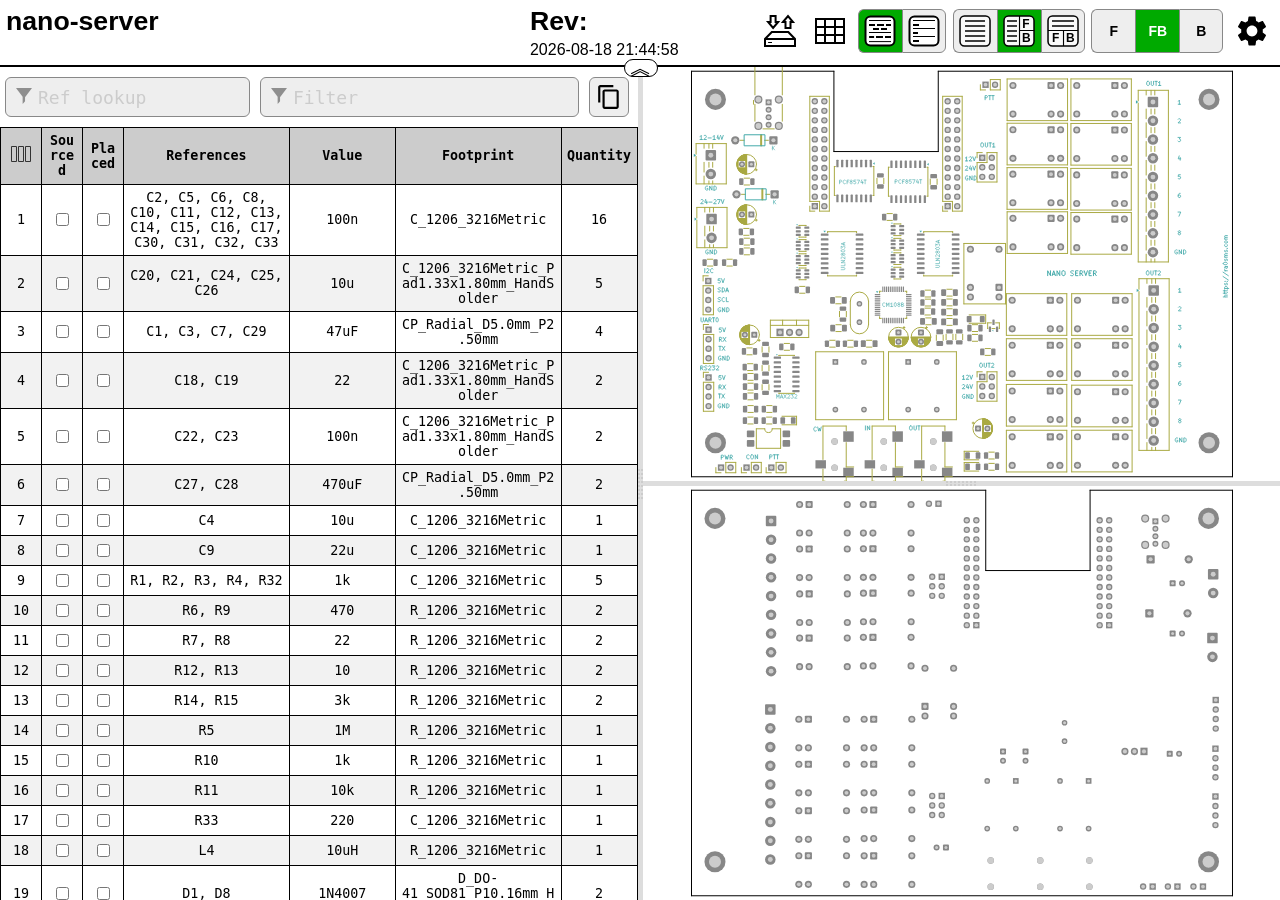
==== commit fca18c7a: "fix schematic and gerbers" ====
--- a/KiCad/nano-server/bom/ibom.html
+++ b/KiCad/nano-server/bom/ibom.html
@@ -972,7 +972,7 @@
 ///////////////////////////////////////////////
 
 ///////////////////////////////////////////////
-var pcbdata = JSON.parse(LZString.decompressFromBase64("[base64]/JxCuhKrW3scR2dXd08mbz8A7DMEpJSh7vAiOMCdmmTsHTIqLpGQMbyCopmyucqlmtXHes3txLPGS7XA69QIqORac6Am6ZbIPSZPRizCoLKrLWprb7mMGcCF7CK3EFbaSyc6pA73CbYKbFREvZFrd4rOobLHgzSQq7QnpHVk49l44Yw8aPaa08rzBnVJkYlmBYlUSSk/[base64]/[base64]/59fddW9YZ/UakNI3FVBW3HbN4E4ahtM7btsgCMhOjMztik6DwmW05h9O8GRl5eQN+NU1VolLQ9PEfbjNkE1V7XkxjvkiSp/[base64]/XZv0vb2vu50TWBFDVfPm+9Wkif2Qe+kVRx70atIASo5YKgNKmCQoQd47K3luA+Bs8Q7zhAIadMmZsywFzFSa4ChYBFhLGWEAlZwRqHnPQCgXV177i7OCGhJtqG0JopRSQVw6Ci2oVcUCy4GGcgYjw1evl2GchVsIiO/[base64]/MHNc1x40rZuT6e83J+jDFvJWUorhFEvmwRuYIlSVyAWRPWaCjR4LYW0siSojQGlJzSr1sSlFjDeYGOSHixRuTBUcyRfi8Ejl7Z/L1SanErKSoUvhZM6lWq1FbM1RodVQL3GFCIpUvJMLCjatyWkxFRctC1NRS86hhR9VPNseS+NJKbnMXZufLNrrV5msMamylDiZV/KjYmjVKio1QrWXI0NojVVyMDcy+ZurrgqvLUa2F/KxXFotRoUV4IbX5uHRHbgBzM0TqulOpNPSkUjtSa0jJGh+3gnqZ5JFpzSmttoGw/[base64]/93NNX2t5nsw4OGNgU10dkAHDODmGfuJCumm2aHXFZ2LoWdP2aLqy/+qXtmUDOCput6ncvsgbABxLDnisoVXhwmzB5Ms0Gy3narCR6w6HC0llLrLaDcEnHZwNrLjZWfKb10zEWbP11y61xr4WNA1kOe13LBiPEJHcxZjTI2+trcc4Z4WNB4v1ecwYi8U7eY9iAgkRjCnDltkyYZq4PBlx8Cu+ZxzVm+RUX+Hp9T93ri1Y/NtqrnJ/v1aK5ZwEZwytuQU/tyC2h3ury6F0F71w1BBbO26YZyRxtRZ0IZrqdZUI5Xc4qRrzQrME6U8T77Bm9B/ahxV+sahOaAiGn5lTznkvqQ011fTl33MURUs9/HCaDuM7e45IEtnAfg8SIcq8YJxfqZE6UPIGZxO4Mk+cRwMnSGGec413m9AwRvIlwbvQjGwRFKGYhYLIsCvG9rAqTg8N7LBb3ARf4Vuez7ZKQp6ye4jfe8EFV8zIPHfVglyC0bDBg++5ZyCqnM5vdyFd52ari4FfJG9wRG3p4M+CH/tnxUCodvVa+hbiPPWaFkWG8tLb3uZA18AdVo8Yvg9R60DZ4cseS8cKq7IQviuO8/bO7WBvTuQ/g/PKypCfkTdaF6xBXb9F2+T4l1LNfpuqs4kh+tNyC/+/g7CeHhfvWmsI8Qm1xsZ/BdnAR+P0zC/BIGN5g/mPjvN7SAHpfpCM3P/[base64]/7tZNjmEOE5YF5bZ2EWFdZ8pJ5BFAiv4abRFE7XQHwAa465aLjhEHzaa6Dp4G5i72RFB+HXAxEFEjK04ITh52E1hk754VEFwA6lFl5mSz5ubjSrzx65bIECF2E2ZC4bYKglEHy9Hc4r4Tj5FDHHaZII587PaxGDYna/aw4uERF36MQQ4tG7TBEX5Qjd6mZtHuGAg8DhFuES5SFD5ZRbGOGAiC6UCbFFCWFrFpQXazF2FdDxGKEtjPG2EpFqEs5SHKF3HZHAF6JkHXT9CnGfFPa2Hgmj60I2E+EHFmxfEIkS4DS7EEwwm05/[base64]/yB6W7plc7vhoQ/[base64]/[base64]/6S2YWAiu3lai1MFoVO322cAfVaXfW6Ha50kkL/VGwxGwrI116ub/6wrw3dak7Znt0pkOEflN0+0c18mwoB1Tbwl4qh1QGo04VarLUlYXlIoq3zUtbj18rrQM1TbD1vIZ3DXdZ91uZ9JxZ+4kgM6H1i3h5n3+lth+2H1S2W2K59Jy10XCzdXmZa1q3lTTVv1U0lXHiV6X2UF/1GVzYm1B1W0AMaZuqv1Q2/ZqDUEQMfFwMO490e3DmhUgNMHDSjUD3bEx033OaeaY3NTQN41h3NQR2z2ZWAhIShCZKL3v0fGLngNr0TUCWN3b1DXAVSHWWxZqkPZoPCppZMFIP+YQMV1Uma40k11/VGF04CD9WYnXnf5GWKPwUL3LjbIQFQEDTj3Flz1045SIUaNTgPj8V07DRrnUKnwqRAVvmOpt16NUNIkKOaODlyON3UATaq1vlIQ33UAeIsXONP7HgHpCl072OBG5TKJ5284EHeFRNqBVYE4ik5lwKol5JMkhOQQxOOLk1ROThp6GZ/CNWiEaNlEaZFXQUJMS6JDwGmZlOObiNfWSM/XSN6WyNTQL2QSDjiks7JOIXdN5ZJOaOWODN4V2MdljNqlBN1mxaVXp5mwalnCcmBP8BLOSrN4+Mf6DOLgQUTOjWDMATx3mNxPrnR5oFvm6Bc3ZOrxaNvlha3n7Y1ZOMZNB5PN8XAWdM4U3NpDJVfN5NPNfmiU6OZPOavk/l8k3P3mhEE5VNPOC3hN9k+bpO+NA1QsKVFOl7fPLPjOS4cLYvIsknqB/k5mEuy7cqjNPPQvNaJDjQHOAuEOna1PbNPPWSbVWa1NLNh5UOct+2HMMOS51OzMKjr3J2S50v/[base64]/[base64]/XtMLAi6ovE5TulUPncr0tmzpNXgM4cehDDNXN2uNaccwul77ldTwwSFDuZN/Cge9sUe/tNs+sVkEkCvNv/ly6it9OSePPew72fM9hwu1PTPbICM5m1PpMoSFmQTWfDNsfJ7NCi5xuL5mkufPZhPpVkn2c9iacth9kac/[base64]/nDs7ekPaNqfG47dR0LOveXeU09dadvdZLvvjvbmGQitjczt2sg9H16f8cjmQ82en5w+OcamQ/mfaBmkg9P2fdo/Jc7dL1rHrUI8c3v2YtRdBxqUVM+5Mmnexe+eI+Je0+Dg21De+a3l0+Zcs+3eM9Uf5ew9c8LcleSs7fN1DezVot3fVf9AM/9INf9Cdfvf6Oy/NdvdE/HOS/o8A+DcVfbeyBGcGsC+RMo/TeAECds968c/J5s8rfaVSOeuGGbfpUamjhWlccSuRNO+XBRuzfu/pMv52tO/xVceCDblO9uj7UE7DtO/wwNfjvfPIKqcvu+vgKoTHPh9MngKtWDcWXbngKUBg+ZzXPgJjFucoQCeF8oun5l/DMfh8uF/mdJfD7gK8zeery+dJ8BcqR2dt8hd1Vp+poXsR+eNUcyBmmV/FfD/Jfe+j42uQuj+Zf27kGT/FelYjmL+ZfTZu/UAB+hGy98sh8S/LSBn+OKfUDxa3GO5wIK/FFK+wIDGq8H/Jfp+6dWY79os5+68i+TO19G/L+wGz96/z/[base64]/grfRblG0Q5gg3CM5dAmgMtyoRyeb5OATYIJLpMMqYBcwVDTfLsDe8PfLjqL3oEdU7KRgkfgh0bKBCH+tLb/OTkgEal1IEIF5p4Mdy1NaBLggHG4KgHjk6cDghIS33jKS44s7pGIR3TNbGDyehHTPGEPcG5DP2juEwXR1dYMcdKYAjbhAIGjKVVsYITfs4M/4dDYS2yKpr1gi7XlbWF3B8PwDLyBxni8+EYUVwp7JZRm/[base64]/JM4bUNVyV09BoAvYXbwgHjDAyzUFFmYLUB9Vl85jCPtyOxHsk3U6TLsq4O8ge9yWMI/ksxHg7gjd+1VAIff2HwRRB2kuMoWqM4QRD88wItFnyJkR/CesjpfAtcOeaSirg4+dITcPZJWjLBmLNvFOTFH89TSE/YUbThSK+cpRqrJ0UmT5HTDdBa3Awf9QJytCiCGcDDtJ2+F/[base64]/G4lWPJeIlyeMtxB4nIdQHO7z5fxVWYCVUw/[base64]/JNJywPTYJ9xFLNdPvrZ4+xg7T6UVOqI/5XpPkwiZlQelxSnKdza6fNk7G85LBBUi6eZNXHL5rpBFFSmFLukdgOgAkSZi5PWzlgsZbxeSW2PunrpIJs0rGb0VYLoz3C7IHsDNLun4yQUVQgiGdPulMyTxe07Ydb1aYhijCj9WnsWS3YipkenjDoicgR6D9isfSGAgfiAhDgpZ7QPoaLMwqwpaGrPU+Lr1VmPdgJT/PFF0zln7h46es75nLLlIk0tZVPQTKB1VmQs6wyKWTlqj6FDFjq0sk7tPyll8oEe7syzMLO27OyL8/[base64]/LeyxxMcXuR+R0Vjj5VLcps3Xk3H1mCYep7cIBRZzbI/zq5m8rzO/[base64]/FKwh3ZmWyFfLfcZBifPkKvKF4z9qq1Cnbjz1/5BLp58vTvn4oQXvdP+pBast93rmmp3iiS6gS4rSLfdSBOijUJlW+6p40ZDiBYaslx5pKBhbi2QLJV7zhLilMSAZkYuCW8AERyg0YQPIrFFylFh0/[base64]/WSejnrdKTZhQRgfNRsUUqWwT/YlcD1TQAK8VfQ0NK8sxQncm0Jy/Za4P6HuF9Fqy9jmKv5Ut90eUaIhaovr6dzGVDDFFQjxVU/1vu5csVZoqu4MF0VDS2rjjyFURKRsI/A1RcpB4ACNhGMsntavaEDDcV54Wbtis0WNKuh7RGJbvmR6kqt5BiVUcqtRzstdmV/Haf0IoGLYQ1p/dKf0KZWLR/VWowNe1lYYhqjmYvLlRfJB5NKMi7RMhSDx/6yyTVYK+1TqtaWaUh5xckeRWG+6Pjqc3sXVUUBwqyta5h3RDs2uCWM821vOBteeLcxyMyVxw6gnTk/BBZvudAJtelVcVk9smAhcJn0oQgL1wm/i2QHyXMZurwF2ZNdYats5gEl1MSqqB2TnXLKhgH+ORoOzJ7yMxsk6nZQetGqS4zZkakHgUzRntrTVpJLbK+s4BuLd8lS3TN2uCUg0Umn63FbmjvX/ryx5aysR0pLldKdu468mjVzRwpZvuU7I3Ihv8VvIgNqjLVYe0a4NqsG/+dDTEs3inqT+fSzeDERq4TihsNayjRBJ2UkaP1jjEmmOqqEThGxuKijWnTSZ6KQeO6gHDV1nE/4ye/[base64]/AezR5q9VqKrNkpP1XohlrmYqVeiWOp7IOXbaleoUZPt4xDVKrZwGfZOiGslWPxtk3K0DTnRK0lIQ1mKwuqNrm22Knao2xRWZs6VGFFwdBCef/CGYRKCcFfMFsEqcrUDMU/i2GSPxdR+recnXQHevWE26BuK1/PvJ8tR1fSxC3KiHRPifh5qQdnfTeJov+2hSF8jmv7Y1OwEE7HtggT1QwQS2ZqNFsfaLcfMzwOZY+YeCBfTpOlgg4dMC1HeNOLxQ6YlZOhgmDstWxjs+ku4pdLrsVzM+FxEZKTTu2QKrA4VTEvMgTp2/tTFJO4JUVU/766Ilg4mvrTrmTK6wGDfHpurtyno7Fd3JXFd7ER2y63F5hHpbLtxVDFohruyeSZ0MXG7ilWrUxb7rtlPYdQjuXksspwWEV+dbJZFQbI91A7ilp8ZVoDvGYVyYev/UXQnuLLZjAdlwaPXcLuV6pz1cc0HV3h2V57lhIKOlWHt/UU7NF/44nfLOM3Mjgx5m37ajqUgkssapO4vQJtRrg731Y2DmtDvc5W096ZKh3kr07o3KZ9Z/brILkU1U7+tumJcJmvjbdZ+BdOgnoWW3396e9oUg/cPsDZfZGlryv7t1nsib7XuS+zHR23Cwn0UdV+8pNPs3kuEV6YuiBL3qH1S6QsQ6v/[base64]/QAMMd8WNyuoVt4dTR3MiDxhg8AYfgLjkQj+hqNA6L935LVsphzRYJg7KJHeNNraCjoaSO9CuaqRy1Yrypm5GU9yKEloUbcVyGxcmR4JeUYEKFG1DsKzidNG2SgUZqb866R3xyrSdWjMR/qnuORXXTTtOwEaX5v6MUMCSe8kY0rx2DDF8pjRgY7UwAUoydqwRMhW0Yvru7qFn05o+senkPSUm74ewisZPTj15jF866U4qmOfKzj6jMYxAqhnHHkpMC3Y0Y16NErNjJLFo3oqxnm8fK4qr48PVqa4KsZWA/4DsBWwoV9wJirmvsePGPaKZiHaE60faDWVtjqyLGb4OOTLHYT0eNym4SIW0ymuZ/HYHeD4X4mKGnRz42lhnrkmdj5SRutSa/[base64]/1O5b0WTi/Uxcyxe6stjt6KapCyXXauM8FjZrSCQq1ksF13xzrPCx2NEnrXqrxVua2VdkvGXsJczIUg1cOsSRFR415zXZ0ygXXNLvGTSdtbMvYcerVVp60w2Hw3X0zm/McVVcrDxoHm5BT62/[base64]/Bf8BNsmmT+h7K27ksvTqRRqJt4I9Rg/x62kZiBPS0wr1vzEpiXtjm0iU2Ze23b7U043lyqHDRyJ9F9m37UjvLicimtjQ9rdTKzq5sO9RuNRko1p2hqGd/oKBQUwjrlbvGXDZKSovXzD1isjJa7Y/Xc7hNmdlTbXvtsx2gaJpS48BNPXzXpr5du9Q7ttx6Wk54barC7hzutW0FKmJnfZAzs62m1vdqeynYSzVY7kDNRO1WrIR6XHbhGpEns3XuHrKmuOAWx5l73JN5CcyJC6rc1HJnT4ZJC+8zhXvgC171dvYnNltLDhR7AW5+zXmquq2fN56w2+/dtBdXEcumvVHyZtuWNrNoQVU93ZzqrbHj7d8IorK1PN2Ja5mfU/Xas2SoLmwd8Ioz0LY72IajPNu6tXAexYX71Vi21lFIef237tNQh+Wenvk1QohkCCnfbhX4Oc6/TOB/haJKcO5bUZD8mkBM5anmMKTQR0pCouCYAtsTF4SrdC3JtLr39l5bJaNs+ErDioUe2jSWUTh50ktxGkVUDNgPw2bRcQlw43uBE2iggSwjo/gd7E5lNYRaOg4lpKPYTyD66FQKDuP2CYPnbew7fs3yPmVxd8B84wNvMZEawTz24bbRr+OHHkj2mt45Ozc25HJEu0qw4dPh2xcWMo7Z0CevsLFcmTrWoqdCdc1aZ3XToKk8QtFOPyyEfZfRflvUFqnjkGR3/crwNPxjDDnTNU7kL9X2nP6Jyr/didG5qnlj5DZE/qep80L/DtzNU6fmBPw20zkW7QtGpDPhTNjhgEM9Af+c/a1T5w2/[base64]/rPl3KWhrrh63Uibtzf7V9hvGJ2e45PKuxvOu6fAdcfccnLLaTqqr/tplvYBj5CyN36QSEGXv2r11OR8wFP7Xu/MN3NUVMn9lWnQXNSLCeurl3h5mGVyOeAnfDXsCL6WkcLrF9HnXIIh48MYLcGjGelzjjNs0uGm2aJXt74T03Je+OCxPTcN+bchZPCW36rvJk8IbeSP28VbrRkG7Zs9hvhVZp18O4OYZx+b/[base64]/coe6lNwtQLK/Nt7v1qfJo97IOvWTZcPsfX9pce1dp8CSHF5jDPyKqAmKFBfIqmR4Q9EEYhw9r97W4hVieCXEHrwdya7t+u/BAxcswB8AF/Brbqnx3NJ3GPEf33XH+8TveWHpVwPIroz9qAkdbk7F5n0+wJ4YLGfbjHHxPvp+7KEfOTvb90v0rUI5JL0S7wL1FmC8SeIesWIL75+o/XNUdvmnRyJ+B68dVTrnv+WbHKs0XfWqO7Xcx87c5fecdHlj1T1o/3uJXts0j8SAi/4X4vBOIV5Z7Q6o6yYfL6jAdyq/D9v3T+bvS+4jdi8ivp7vr1KvWppuuvy8zL82dM8G9UvIzmT292s9GvavEPBb4A8le3dJ1wj89/N8RwOfGLOX/Tx5+y835ld1o751t6iN4PJbtsjTjp6W+xyiqDXxt014e/UPFPgvG7yvorcN49Dl33T291/YNu/vIRyHGO8enjedv/Vqb8d4280anv8TBL4y189/sBhOZc8JkiD4dhpAffdTKj+fDrzSoyPopbj8yijgp0yP9SJAWJ//wpiyPxCHgOJ/PZDGmPp5rAgHi4/hoRcAQMz/XS6jcfb438tz9Wr0/II0BhsEhEF9tcLXaP/H+WFp+8+RfRQK8G/jl81EcyJGlCF0Fl8hNphav58B0ByzI/2snDXXxeH195xCf8eE3/IHymE/HMuv57GL7Qi2+cfgzVlBr7xwq+2fgzB6u1jJ8s/5fyzY8GkHkBa/sfHiXXwBkvBBJDfRnCP+1lrwW/mcEfxCF0E7DO/w/OzbEOTnT//kmZwfwBJ7/iaAthkCQNP7qwD+YoS/9kLX+umIGksWwVfsvzz9V9QtdA/8U8IX/XJzYAMvvwX3T6Ar1/FQpP83080l8VlSZUfwX14Qgj1+A4qfwX7zDzyz+U/i2ZH15x1Kz/4/0f95pb5uZD/MkI/hVxn6eY1g9ANP95nb9b8a+O/O/pPzc15hi+Cft/guKkzZX6/GIOf1/7cWTqf+omdYf/5zCJ+L/lEzqQnPptAx+xviAE9+5/pX5L+UAWf5++R2M3iv+oAc0DgB8LD1Kv+//toCABGAX0Rf+jfoL58wJ2K/68ww0EpBT+lgqQHvgJuBL5aM1Ae/59+dflExkBz2If704XviEzDgj/n34B+JGAAFMBwviEyoBwuGv7zMVjKMJK+2/tK5J+GjOuAfg6AUf6MYcgWRAAY0ga5zCosGM0C8wuAXqjiBKgVIGC+RPgYFqBNfkL4D+JgZcAS+y1BIHyBd4HQGU+lgeoFj+EgfWDB+ugeYG6mHQoYHk+9AU4Gh+qZC/77GQyOQHM+fKJPQSBdYGzh4QWPoEG1UIrPj5hBQavtAWmyyNf5mBxgcZ4IBvAar4zU0AdwBmB0/sTh5B2QeT42BNlMlg8A81LT51+FQdT6IEnfj5TWQAeE34cB3hDZR7gcgM0AZBdvvIjjQVQR/6j+fgc1CM+1QSz61BnBPkE5BbPvIgH+8gOoGs+7QVNCEBNQfT42UcgOQFkYQAcKgjBAwUYG9BnBPZBoB+wTj42UnuKX5GBlvusHW+FARAFs0PlKYy0ByPgNy6ADwTQHqOyPgIrc4DwTcHsBxAXQxnBKwfCycUkiEcE2+J/u/TCI/QTlCSAAQTr7yIk4DwGxB8IetrX+zPlWhNYNiIvi7S2/nWgPEWIeNBgB6IVGTGwBIVMGrBFgW6ijBgwT5gghfiI5B7BhvumxkhpQayz6BuaESHbBWIcpjzBJweH5+ImSGiGf+CIUCEyBQQZyC/Bgvuv4BU8iKOCMBTIUv7yIaSEeCIB0tBBTCIvWKhD2BFIbqYFQZwAoHEhnNKSFKhR4CqHEhQ0PiGyh7wYMEYhH8MIi7SbAcSHwhm7I/4ZBVwSug+BF/qcFVIdADIB8hygY0qihGgYUiL4QoYCyx+SyHPg4BC/syGRh2gNGHPBL9r0jngbfrbifBmAUsgeISIXgHfBfiA2DyhwIeqF+I9SAaHI+RQccgehagQ4EtAxYaoFWBOoX8ipI+odqH++uQbvjWh0we0GBh2YbX5rBKYekHCh1YFn5O+rYTMFDhXQTEGj+5QeOHDII4b2EWBsgF9BnAN/s35jhBCJ6Grh7QRzQdhDYe0gnYP/kMGOBZkEGHGBx4a6G+BR4TuA9hngbyhrM0QZ2EZIFGgIGNBfSEr69+u4YfT1BNIbQqXhORGRDsBp4SZxR+Wwc/7Col7gWFKBxKOj4eBxgZzjPhoEUihTgnIeGHG+TdOSHF+ioVu6shSAXaSIRYIYoHME+ASPTxhB4WG5ERegdeH/BfkFqiShZYVQFaoO4YeE1h4EU8HjBawc+6bBD4cShBhiwWujcU8EfOG6mPmPhFmB0oYshNoG4cGHxofmKWFeh/IRJFVhXIbChB+OgVKH6BCkfWFyRygRpEF+CES+hLh94sKFTAvMEhBzhKPv9bUhlwbIEno+EWpFp4d6FUG8hCodyQORJER4HlhrkQJE5KORA5E5QTkWxEWBNkchGbhGSLoSWRL4cZGe0Zkf34A4+kceDRYn/q7Y4hVkS/4VuYYXoH2RTLveHORiEDBhq614R5EheQYS4FZRlANFF1+aUe35cRSUf5EhReUYhCMhAUbFEUKk/mUHdkeUftgtBlAWgRMYRaFFExhS/[base64]/I1nOHGVgQcQ2BtgYMPsaKgdsUx4Wc7YMoHGeacUHE0I7sSnHOxgcaR5JxSscOBmoi0HrZKYo4O1Rq65cfHEKcQEOyjMxLsXrbqYyEBiYagOccXHtxTsTnENxRcGbE1YtMfXFlW8MFOCcxZMWoCGcJcakGpxLMeTHBEnkL0jNxdMWayoQo4EzFAgk8RRD+IUEIshmsw/DW47xHCFj7KBWYg5AExNcqfGhxXcOLFmsRcIbFjUAgP/[base64]/xY1LAlXgjcPZihYbYGNTgJNYF2D2YSkFLGmJgCQolUU1iVMZmJySF0DHC18fsZdAk8YvZRxtEAXFpx5eEIkWoK8Tkl2QpCR3E1JbYO0mL4JidUmHxOSFjQeIPcaCaT2VgRUnPgM8USa3xvSdoD9JtLB/CvxkyeNB+sSsV/FyAtGM0kqQwifRCFJkyRdgyJmScbDZJkyepAUQjscZT7Q6kL0n/wjcTHHOaqCYtAZ4/HDbG/sQFDgmTJC0LwkEJyUPOgmkawgBD+JAcbcmQOlyebF6JvSYck/QDiS7HVYE4GPG0JKiXClmQIycnEQpF4JWAK0rydRFy4Jyc8nng83MRDHJdccjghAayTYlwpRsDimUpqyNilY+1ESwlwpu+J0muJd4FikoCfrLSk5J62qskZIZcIAlYpbqOvEAhbSWSm4QpPmyl0pwONjGJUyKdKnO4OyXKleJOSXqGIpwKZQk1Jw7lym/[base64]/Acw+aU0l5cgKTdRDxhiYJj1Jnae+D0JOSYJiPsVoLyYgpdaXnFK+oSX8mDpRaOWlGpsSZRDjcw6X7HKxKSTOnaAfKSSkQJM6dZCNx/KR6nEQM6c2kNppSYAkfUrwCiCMgpoOsANAJwGEitAdstwAqgDoGYB/[base64]/GRowHgLoEHFkAImfqBiZYoH+lkZHwFJnxAMmYpl8ZMQKqD0ZgmXpnbIKmQhk/p6mchmogWmZxk/Ab6TBkfpBmS+n2ZmemZnEZlmaRnWZ0oGaBcZLmTdZ8A/GX5nXybmfgiIZHmexk2ZPmXZkhMfkGBnBZTmViDLMsWfhkQZzGaplhZquBpleZ16ehlbALmTaCaAgWTFmyZaWeZniZ/[base64]/+uyGzmKI32QkiL42GP9mi57Ockj85PqBVpk5/OZmh2QKqJznzQs0GHK45o4Pch9I8YYnH7Zu0uih7hUqAzltI6ufKjU5vyO0jPYhObDnuIcuStk25viGljHZZTBbmP0lKMbmPhdMsUh65yaCKjC5J/DijKBaWszkDElyI/T057drehu58KDLnTIZ9M7ns2ceXbn0IxjN+iW5yudYxOolubjkWMtqNrlG5m/Itn554ufJm9odkLjnbZ6edbmI5tuQ37y5NeY7kWkCee0RKo0edeil5WiGB7e5T2eagPI/[base64]/5qeR6jOWR+XoyAY8aOfnt5hec9knoL+ZAWVolOb5AnZtaHwX8wIuZhiqBm4KoW0F8BT7KgFeGC3wrQjEB3n3ZdBTNBkYGjGf4MYeUe+CmF+2RYVUYxZHQgQ5NBbwWvZlsQ7k/om/BnnOFeUSX6+QnwAWAiAYYBwAqA5WZpneZVWScAFQjGNgCdOagEVnlIaMbEXKZw2axnhZEmRxlRZ8QFEWMANzsCCGZ2wNkUxFBzskWjA8GS1lIgnme1naZkRZySMAKcUNByZhRdCacAIWakWtZlRZJm2ZiWQkU5FxRfEX4WvRfiApFame0URZ4RblldZPRdgDNF/RY1h1FKRA0XDFGWRUVjFOWZ1kK+cxdMULFJRfaBZFtRVsUDEOxV+kjZoRTYAoAYYKwBQAKAEQCfAZxXghmAUwIwBTAtwCIABgYYBKA0ARgGcUXFVxUQD3FZgAJlkQgxYKBGZ/mEUUisIwAJkhJ4JQ+CRAcJaEXZZHWVxno0MIbNAxFNcvxngQTXBknolpeK0UjFKxekWVZExSiUyI5wPGjNAmJbJqVBCmRSUBZSxaNmElFWeMXrF24MuFCAswRQCBZEUIEh1FvCFyUMlCJVUVdFoIGyXnJdRawjcl5SOKXTF/[base64]/FQpUgAEZb8XRlsZbQBPFTGYmVvFHxWmU/F1xf8XKVkHBZViVLleWVEunFTJVggVlblX3gHJZ7LqVtZXZXwVN5a+muGb0C6AckhWS6V+674EICakbVV5XpZ+pb5X1V9FSEadVrQJcI1ggWU1VdVrVTRVtZ3pUNV2yw/KNWM8pFSFV5Zk1UtXlQM1UqXEl6xVwbYELVctUTVZGlNWHVulbRVzVExZ7jKIU1VGiBZpVlyktVt1WdWzVypZdX3VhqY9VNZZFa+nvVJ1ZtXPV21X+V2Zv1RtXjV7VaVZ0Af1WDW9VZWXWXxVUZWmVJVnxfGUvF6VamVMA8NZmWBA2ZQbKXAG1chCFlcsi7h/[base64]/[base64]/UXlMVQNVl1r9RLUAgV9cFX+1F9UNzjQf9dFV61gDWvWNl9orZyagGcC7htlVMURUtVUnhPX4Vu5Ug0m1NCkXUy1SkkQY4lhDTrX/1cDc/WT1oIPTo1JAIA9igVn9VjqmYFwIw04NytY1WcgeNRcBLUE1dw1CAhxEw2P1NNS/VYgdDTw1HiqFcw0CN+5bIA9VUVd5VP1L1WI20NsjT/UNgE1bUz5gGjdI0iNV5Qg3iN6jXXAKN/tcMiZwQgCY0cNXNf4Y6NQjXdWMqkjew0c1StTY3aNgjeYTSN/tbY2CNzjcvUAN1Dbg15Z5jYJC+NWpA40WNcjQMTWNYtfmpHyZDfG6wl7VUbU5ljtYk16NlDSfUqNNDWtUW1mDd2CdA/[base64]/NGzV81d4CzR8oXNyJQ9g0IBDbzorVy5aeWDND6bwgrVzzavVn1c5TC21NMGbSy3No5SynItuLaC1/[base64]/[base64]/tLbQRBN99veH219dta4ZE9UfST399PfY1h99lPaSTU91HQR0u9rfQC1M9BHRn2S9G/eujaAv7eYRrtMFgX20N+/cX3EdAfbE0n9Ffax2X9g7XAx79IQJO1IQVHY1XmE73XR3+9pfcD2v96vX23f987Znj39CnQB1ugE1WawNtI/R/2i9ZXWAM/9x7TAP/9MnZANt9F/Q53ADdYKAOoDqfaP3zViYrAPiNuA/O1HMgA/P0cwGAy51YDSA2v02N98XgPH9/iNu3jq9/bF0Je+vck1eip/dt1QD1newNX9zDTwODtcpEwOpdXZBgP5dK/SX1cDX/d/Wd9fA9IPmNwFff0tdr7cNAYDSg+INn9n/dQM1dvA941asOnaGisoig/b3ScVXXANjdLfRIPIDY/eRy0Da1TYMadh3dgOG1WrGH1JAyHXYMzdFgxoOSDWgwt0yDug54NXVakvf03dbHZQAYDoQxAOu9ATVQMoDN3Zv0BD8Qyc3tdNvZoNxD73Q2B5FZg990UD0Q/83jNWgzkMJDv/djKQd7IFW3eDVgzgNQ9xLQANsDNQ7kOr9BQygOg9xQ2YOtDqaBG1NDHLc4Ok9tQ6EAYD2PeoOcDVQ70PY9bQ/gN9DV1c9jW9D3T4MtDrg+36DDrg+/15DZLRK3WDzPf4MlDbPdMN6dlA80ObDQvcS0AYR/R4PHDjQ5YOxDRw+n3E9kwxcPmNlwFt2pD8w0cPvdvWBD10DSvVEPdDGw9UOa9dw18Pid/SLj1u9rw9UOG9TglkOTDkIx90HDPQ7tXtptgy/[base64]/8CkM2jVI3aOuDc+E6OR9RBr+2S8oHfbBHVNHT90y9XI0G111tHTX2sdCYzBn+M1kGGPqdfupODQjtDbG4PpsGJa3wjfw4bVka76euFRjZnYXmzDDPW6Pxj9Aw5kDE07d40B5+Y58T3dNY/6O7V18mu1ZEPAFGPMD1jO2Ngjqo3ZmPyB7UMTjQ/Ywe3XyfY3a3RgBAL4DRgKZde1q9DYzQi3AvoBAAEAAAK54IX+HGM/AGeDw0px2I0vqsNJ47u1Hj/pZcCbNfKMeMpEQ4zEOdjXGVeOQVoaAL1vNd411UAQ7TQeOfjW8W+N4jczXogxtITKsO/DhI5c1fjkFcHKbNIE9+OwTf44EBnYXZIBOrDwE88wwTv40WOQT69TZFYVQ9e1ViO9deqBSjEE/a2XV9mMSktVYSE2PNtVEyRMjYL7cRMETUo/7UsTNE7PU4TFE+sUcT/EI7381DE6NW0Tu7dRipNmoE8yIDMtQxbxNCmTcxST5E4G3KtwEuJOQVHNGcO5VH4MhXLM8MKJNTAiHbGSmD8QCeh4Zhk3pP3oo1cJFyZJk5ZPYy5k/2CcT6Y1a36To1fpOiTkeK5P3o7FR5MtVVk0hNbA1Fh9WjkRk6FWxitk303+T2wDZOfVUk8uViFpk8xC+jHY8KPAZ0U/xBOT31ddIOT6U0lPDjtY+fVwIgtS5JzdREyA1cAnBLlNPjKU1iB31VXBrWFTKQBVPMTZU8VMaTX9UnV62uk5FPtTgtZ1NtTtU4jgvt7dcjV2EQyIFnDTm9YyoVDro8+N2ZE00LWTg407Qj7lm/JVP5D1U6CAFCsWUGbuDr6fNM7TQ00MT7lvY0tPJV2AKNPTTjI/lOsgR0wtO7TYILdMXTv7cOiTT4Te1XzTThpdN+jG02tUvTd0+NO3TB091NaKQdYtPJNf059NMDVLWjGfweJck2eFTLQ80YlwMykTQzMrX73MNCM0K3ozj4+tPFjrJaebCTXZe1XxulwAlPEz3E0pNYghInJMRQIU6qW8kU1YRAvtNM0TOOD/NaTMwz3kOzPSjsPVzWsznEwkDclmKFM3czuM+sO4TxpYTNV1HmMLPcopk5whrTEszxMOl0sw3XP9CFFcKD1dACzNqzfIrFPNtpM3eDaz1o8lP4zqs8USD1Ak5/WkzKhDLPWzikwx2qles/gRyzYxFbPizBIyrNSzlszLMp1HMy6iD1/s7zMm9/[base64]/Pag780oN8iJU5TNOzmc1PMaK782k1gL384PXW1s87czRFTtTAtALu3QU0/zPM/[base64]/Qt0yBkwThSLoczIt6zvHeIuCAXM24taLaXXYtAQiiz4tWLuXSYtJjNs6Q7+LISzgvWLri6bTiLptpwsTzgS6J0mLM8xzNIejCwvPeLK83Yv1EnC1kuJLhbSYsHzqS/[base64]/[base64]/KwqClL1SzCv8zkwfAvowKq+VhULRS8yvXT3y0Ry4r/SGasOriMKiv3LW87wjkDUMCks2zeq7EzcrHiH9WQ1Gq7qtakEa6oGaLVqzIu8I4q7DKerpSwkvOrXy6qVwk4S/SvmrnCxEvCrwC7QtrNUMJ3MczIawEsZrRq1DAAQtq14vlrea1Qs1zVa8IuilU0GCUywVy3CulLtiwmvGLnTD2t3zrK16tQwliy2vLLWa/WNLQBi1KuNr06/UvKzIq66XiwvKxHPBrc6/ouxzl8xOvLrpeP4vBzs6yOtKLBcwNDNVR0F2sVrfI32uVzyTHWvPLh66UsfLM09Wthi7qwbP3zFawpOFruC7CybL0K+utHr4KyeuAdnC/tiproGz6tyrW87x3RzWKw2sjrvCLKuDLrJbR5krvCEOuurCGy3wszfTlzOcEua1htMrUy0ktOUAODLMRtD69AtbrDS1Sttro8dAvkLeq01PAbB0J/MXrG62/MsbLuJ/MYboqxxvPzLG3L37zBG3htsqOG9xRTVO89GtYbTq8RsFLI3vPN5LAG6JtKbcm7CuauP80GuUbMs0Gtqb/MweJobMS9Juib6a3psyLc2T/MhL2m07UFrhq62uTr7MYPVlrym05vUbi60WvowA7dXOMb/G82tmb/a3bplz4GzLO9r467RsObBHXyJjr1m1FsGrz6/Zu7rtK1aIibqc+JttLQc/auib8a2FtLrXS4ZsHrhs0xv7L169BukksG1esub9s0hssrdG/k2GivG66VFbT61dOZriWy/4yz768OuibX63Zs7rXS+KtEYwW+rNpbgRB1s+bWG2BvAblPoLPsbI63ojVbLq5Ovtz/EMSsfrG6+tppbZ63TNDb221NvQl/EBRuFb62xTM5bHm7O0oNH2HLO8wtM5dtTb/fd5CSrhs5X5Mz82mluErD2w1uazZqETM6rJWyhvw5Bk26g6LlfuTOWrp2z+taARM0pvoLlflDuQbyGw6XpUUO7Muw7nE7JuUr844uPLjMi72Rw7G4yIBbju4xwD7jf2/+XjClFTZsaz17BOBu1la/5tDVLnBBAlNv7FcvU72JbTMs7L7RCGKrhxUVlzYZ69ezD8XO+Ozfj1dVTsi7tk/jAe1fgNGArt6oPyBUVtXPjuE7e49LSEI3wEmUplOAAAC0jRsjX2gmux8VnTYWzLty7zqpLsRtm4zuOq7itFJmG7IoE5n27qgFlPdT6fGWOfb7dTDOwZru4yo2tCoONO+7DY3FstbRq27s9Zk/ayCB7+GYF29b4W3tOhoJWfzVh7g2UNMJ7JmRrPgIiHRLF4d9O5dVj1ie5/X576e0NNTQvGaZnvTae+nFubjc0Wue77u6dNe7xZCXvGZ51lct17cWf7uu761A83xZSe7dMpZzezDMFZDewXu576xe3uugAMy3vD7Xe9Pu9ZSe6Xvh7Oe9+vWLlbQCDAS90/G72QgjRvssza++dN/AOYwzNq66+5yR778OZY2H7csxJQH7+FkNNKrp+wYjjTIKGjE1cT+67sv7j+/dMl4mxW0Sz9H+wMW37/+0nsP7QB7qCx7mNYlXmAcZRJ1O7VIJlUZlOVXHodAoDXliFlGOqgf+ze09FqoH1tbVW+rnWalKqTo9RrKYl3qshUjCtm/[base64]/[base64]/x0xVgnWy94cAnOReCduHPh6xZH7uVZCc5FbhKweLbhlY4dQnwJ1a3ZHQJ4ceCHgR/ifonIJyVVInokySdFoYR6icxFv0R7WVHGNTGXVHyNbUfJlGVUydZVWNVsAAlzR04fMzRVZ0dQnBcJCW9N/[base64]/[base64]/BGwF59ufNnf8Def3my5ySARwPp5RfFE30MReiwT4CggtcaJPhdslUZxhd5ot8rSbln17ChfpwCEPufwXPSFxdwY0F8DDdgj57Wc9n35yTBAXMCN5BKXuZ0TD8TUl2JdHInEABCiX5DKjCGXhZ9ezFnCMN5AyAw59JfoohlwJe3nq6JxDcXyl+Be9kzF+pfOQ1F/rTLntiKBe3nKl95CEXxcBWfOX/EHBcWXCFxFc4Xz5yWf8QIV/+QmXl8AlcBXkcbnDeXJ52Jc6XmlxLBPnCEvmfeQrl03Kuw/EEZcZQCbK1i4QZl7ZdicmFxzA1X45xxx4X5qA5eiXWfC6dFXel+GdowHlynCnnflxAhZXDF+FD+XxSCxeentiF2diczp3FA/[base64]/OAfUHcezLf83njG1Py3MtxietbTtTQii3QENyW8d+t4LdorN6xAjG3ht+bfc3Yt8Bu5zCt0CCW3dt1rfibTt/WQ+bet/beqblK4ydxVzJ4EAwHUHXAf67mNUgc/j2Pcsy4neWT+MdrSWcOVdZQ6frcBZUp2wd7tB6CkCCJZbWndcABJErch7CW7G2kgGd5+1Z3bYLK0BHo40MRztuMp8PBNc2NEXV39/aNul3hY7INN3vCDHvK3uW3bJN3Rd/zVa99d73fg7T3f3fp33rc20j35U8a35Hm08/bQVMM4H5sLJeEhBPlotz1ud3te7Pc8A8940ptTS9xeAgVBE11PT3pI6iUoN9avN3s7YK8qfr3yC3bICAFO2wpXLehpfctV1jMxNaswZWDP81Qzsy04K79z2CQVisszUf30xX/fdTVRA83MQNd7LUgP3vrnffT+dw9LklYD9/eMqEk7oQd3ed31tIPkFT+qBZOD++WauC2zrcEPfnNo74PaD7ZN7gxD0aukPlwuQ/tVdD0Q8vtdDyDGfbpDwXoVb5d1iAcPGWuw+UPC9f0g0PiDwI9uCDD6g/OazB0I8sPojyEpsTzbaQ8O9wj9g+yPbDxQ+SP87dQ8yPGj63vyPzmaQ9DIazCw96oyDwWWMPJj4BOoQxj4AS4PZj9/cWPiu8djWPSqO+XMYKkPg8OPDZ22DOPKDe6ofjoIFjIuPRc94/dTgTyg1uP/j3llhPrQOAhOPoT549O4CQJE+vp0T6PVRFmDwg/YPCTxE8ePNjzBmGkGT2bNZPeT2TxJPuT0E9G1IT8fcpPnj2HruP5jyU/mNcT9U8QmjT34/lPmoIY8K9oT5WWf3907TJBPwgYU/pziD70/vleD4w9jPwbM09D3uXQM8STOT5M8lPHJDM/cPAT1M/bgZT0s9BPUW1U+zPonfM/6HWz9/dTPsT3s9rPUT6c/tP2z5qDkC5zykcHPpz4s8nPJT+Gr3PKp0WuHPMGdc8vPFT+k8sPUz3U/JPjJkE9NP7zzfdPdXzwRA/Pn9VC9dPwz9usq3P930/4PYYpA9GPoT2i9gZUD8A8AP2Lxi/cTPt3cUsnKVXh1B3DR9lVZlMD3i87M3QLLWGcot3S+IQDL++UmPVNRzdvN4ZBad2PMtUNw37WU19NFPce2kk5FzRJs1cvMRVMCCvIzzusiv0xZ0Piv2yDkVGw8D0K9Lr5eOcACvt44Fwx1CLzRvqvJO201f3vL4a8+uyj8K+Gv4dg1savnZd0/VP2+pq9SvmzY0qavE6JeMuvdTTy9zNHr+CWrPDz1U0OvORWmPJPgb/K8Ev+zwG8gT3L8a8YTds/k6XjUbzEWbsUx3G9hier+5u7dKE5q/BvKb+SUKvkU3y/RFWry6WFvtr+m9HHBnaW9hvdr7y8SvoVgyfplCVVUf+3NR4Hd1H8B5yeIHVL3K9cmXIEECwYc7VyZ0vwQNCXzP7L0Lfj7gcC/cjs3B8222ChyBTupszmxc97TU79pMS1U+wu8ENuF+a9LrQR2cE9zaR1NAm3BB4EelHLQjSf9HB7xCdXvKk5e+qV18qq8yvce0e/+IZJ6pUXv0R9ifBlAGO+/+lRDSu9pHd71a2lHwH4S+NvCNUydI1pL6jXsn6Nb7dcnTR7+wtH0xZ+8BTQp4FVH3fR6pX+r476bcklnaha27TTDqc2KtkU7pKqtvzcQ2EfbreR+KzRrf63fVbRHoAMf5bxy94N9XLR9Mf9H37uMfEb5w1jSBzWq1Hl3sFM3Cf1T8x9ifVH4i2ifrH/fu0K4x4Q/Qnhe5WV8HHHERv+vK7YDq4CSx3DjO1706p9SHenxlP8fSlRJLTv73M/2FSdB6jSbHq7MhX+qfLY01nEdB1SHuTxRMP1Foz/YFNv9191g8vvUnRzrx+3kx58otqq/8feET7fKdmVgX/TrBfuldad5gtp/fbUFdiJpD3UHEK+UkwvWh9DTZq5zl+ZfzGHwi3gPZ2UxsIt4M5dlMD6G+AIXVXwlC9Qpl2V+/gUcETDTZxX3XD03eXzDDg01V1l89QdcDyiVgITE7AkQysJxf5M5X7pKiQl2d1+jCuX1oGYwQwKHDmFN8FN+awiBbTf9w5CrJCIF2XyBeNOU6MYx6QzYKf5ZpI+cd+nmicLt/9f24S+cbfNkGtBpATkCt8o3e0KV8Lf6sAV9vZF0jDAE0fEMN+TfNSPWfDf1X3tADnUTLSh0Q8KzHBcBe38sglQQ3+GRw/GX41Cw/N33N//foaO19/fHUFCxw/BptTfwseVxXAZXNzKegtwAEKZdk/+5002B5bcs/bBwHNNFcQh7F2D8wX9rMT9vfwP85jZfOP2OCss7sF9/8/0rpjBA/aNxf67wbPwpdPMLGNdrhr9lzcyy/b4HT83MkP4TBU/O/ot8H8qFz8yC/l34T88//X/r/C/zmsxcdfpVyz8nQA31tfU/wcNWBCX9P+dh2/vQvheW/QsEODjfRP2b+RUg8FSzI/Y8AL/jXRkvLCa/n3z7+LQEv7bBjfLpzL/5fwsF9eK/cf8O5rXkf7XA9fDsKH+/w8PzD8uoQf8b9DfNSKL8Y/qP7g6M/xf/z/Rai8Ob8w/pfwgjFE+Z8szFIk8Jng6/yzLMgk/rf2yZQX4EDpcR35cNX/2IEd0hcnfj143BD/kv/H+u/hf2H8e/Mf139EXa3xH+bwq30t8h/WWt7/l/bcrX+oI4f1v+HFFV6PCiwQ31khpnQv23K0tkv3z/n/pvynDB/h5yWwr/4Ihr9uoj/yj8wIS75z8Zavv2EgsYikC/Gko2bH7+RsH/+gCGDYdCHqgb/zbkaUG9OQvyG+BUBp+q/3++8ALL+b/1ZuQRVUA7H0QqXaFP2g/RfKQnh32XaF3agxmiKgjgJqeAOwBFwE4URAPwB+5UnUEhwoBpAKfeiL1y2LnEo6OAPumLnHPglAMIB3U04Br+yoB7VT4BtAK7wXO1E+wgLIB/NVYBH1UYBDby5OUBxberJzbecH3qOnb0aOVLz84dtyG4GbXLKc3AUyR4j5qXWU5YqBxPmyd0xOoUBIBMVDbKgMHOmlgPI+AJmOmhEyY+9gPOmnCBPeIx2RKv0QcBejznKngJcBXCwk+5hHXK+/XVa4In3KrgM2OlEmEBIpyPKKciiBTAJo2RLz9uWwFZOsHy12HbwQ+Xb2xqK5ViB502CB5ZWbA1gIiI7RwKBC5XCB+QJyBY0i5KcJQZKRgAAAZuGB3ig6AaAHBZ3WDo0tbBWB+jBRBxzgUQqIBxBOgcOdXiJ/AOoECZ0UL7BY3B9ACZFBB6YDawejqVARgZjAwBhMCksN0DvdA3Bz0pic/OJqBvdhzMjYPXteAb+w/dsC9WuHsCWnscCl9kVkDgR3s2PhO8ydvwAC9v7UzgSnt9gXcDi9oIDaWKPtNPvzMOaPcDDZt8DXgS085lmXsqdu8D/[base64]/[base64]/1v7V53qfdIKrGIhpmu9UIckZN3lhDXHkRxqAbXE9Yr5MewHJlQnCwQUGnNhSIWXFyIQU1kntNlKZL48/sCzNm3Di0KZMDt3yK00xXBxDuKFxCQLnLNCZK01hIXuDnwfrNPtnxMpIS+19wWPVPtvuDZIWeDrwQ3VpIeeCZ6s1tMnirc+JgpDNTkcs9Ia7sQOE5trICfFxpsZDOJpOAaSs3tHYh3NTIVeBTprZCyrgIpwXv58l1qFAgUhcA7xm2VQMkeNNjnLhzQZ8RMSgFCAQGwV/[base64]/NJBYsuNxZxkx93oVWBMDv0sV3tZp/4B9DT9s0BsRkDC2gLZDVQcHttIe5Dh0P+EoYd2NwYfDCQYRcBOWDDC1XsAsgYZeA/odwDdAFZ9h0DjCoYcAk5jpSDkSrPdcYYJoW7oi0KYcTCG/[base64]/YVqCPnsccY4bZD2NEQk5YRtRg4ZHCyYdHChwN7Dknq5prYY1gToTQdGZrjD04ZyN44XaRs4Z7D4/LHDC4WK5i4RjNAYU3CK4ZSpQ4aqta4eR89UIIAG4XLDFyJTDOjDnClQXOVe4ajC9NC8dfYYPCI4Z7DICP3Dp4eHDPodJwAIHPCl4fuVdCGCAB4evCzYZ7DPwAvD44fvCoYZOpS4XHsfNJDCcwboQq4cQ1S7N3CJPpCgC4XLCw4kPDtQLu8pYQ5gJ4UcZO4c/DZ4T3DnwI/DfYfvcX4ZAQ94abD2NN0gn4abC5Tp7C4uAfCb4bKpgEdoD74Qgi04SRgCYSgjPoZ4wYETvD5xI3DbmKzD1qOuM/4QkBP4c5piPrOYZYSPCTQXOUQUBfCAQBrCjyrQiCER79Njkwj24ZnAGDmwjf4RJ9ItAAimPrwiX4dpBWEYr52EU51GESIjuEXeCCPveg+EdR8ZES/Dr4YDCQUGAjwyElDlEZQjhEZng4EYi09zswiyIG/Djjroj2ES5h+mgfw74VIjCDnygcEQwj+EatQ9EdlslEXYjjEawNbEYhANEeR9MNLIidERZIX4cTVhEcDD2EbZxTEQEjJEY4iOEF4jGmqbhmES5B/EQjDL4XOBgkXEilTv4ioETYi5EeihfEegMPESKxSERNhgkVAisEdkj15NojIkQGRfEXx0eEWUjUETBBdjrg53EZUiWYSUjRymW5mEX/FhEY0jqkYuRTER0jMER7DskaLC6YXHC5EQMjl4UwVhESMiN4aMJakRAh6kRYjkSmlgIkc0j5YS/[base64]/CX4SzJhEbajJkZ4RLUVSjCkTajaUbqjSkUAjj4ctAjURbDYYOKiPwJajOUTcjlURgj6EXyi5EbAj/UTmJhEXGicwYGgUeuIik0TijKkSQimkYcis0fGj/1o4jc0cmj6uKYjC0Rmi5kY2U39A8j+ypWiX4Q2AmUZLDjjjWi04YGgZDkx8m0ZqiJPuUgqUWkjEWl2jmEQBBwUVjC+0RXC/TLsdh0b8iIXkzDykN6jC4dOj+0QYj/kXOiR0UBs20fIiJ0W5Ch0WYi5UcQ1JLv2jFESSiK0Vuii0SXCfIX3D10bDDN0W4js0buVsIHujNjrejl0RjNe0U4jz0ZjDG0T4jt0c+iQkaMjJwIOj30d+i9QSEAx0R+iO0eWi5yiuoq0SuUIMbWjz2oDDoMc2in/[base64]/[base64]/[base64]/iiOOQjmMc9iI0WYDOYajDaZI1Q5Yfxj+jFQdR8f8iBYffiu0cLDECVviTmoGio4WPDtkdtNJLufidMdtNNkZ7CbMf0Y8EcQTU0Gvd4CUzCTYRATecgwdqCUgSoOq3CfMWgSgJo003YQQSG/MTjb8cwScCVaNbYQFiYivSCmCcFjJXqwTRymHCICeGRD8Z7iTURISGCdqNfYSISuTMvsZCdwT4sSQTM4eijNjAuiqCQnCt8UbBGMRvi9CbwSVCT3iBPuXCWCehM2CWSiWCbSM/4Zlj+TNfCaYTYSTCXXDTYRoTfYbliOCcMgdCbITCscq9yRpnD3CUISj8RA4BCR4T44VKiKzKATWtmESaCS78B4eESQiaoTzCQ1j78e+Nt4ZISfcJFjYiXqgd4UO89MZET8ickSzCWZ9b4ZYS8EVaizjF7cUiWUT7PAwSnhk/CtCSUTKCX4SXUaISrCeISHUSwSlhn/D2iVyZxHvAj+iS0S58QgT/4ekSxCVgS/[base64]/jASfaipSStMu8DESM5ouUICUuxiPlEjOSZKT4SZMTRUd/j+SWLkUkcqTFRPkilie0jwiTyS5Ef/i5SUbCGkeETV2NMiLSYISqSaUSaScO46Sfaj+MYdiPcU6TOmi0iRSbFjxETASRidiSTUeedXSZcizUYXkuCQJ8Qyb6S7+uIiJkQ6SsScRiWUfgTuXvSSVygsiK4d9ZiSVGTsCdLjd+nGT1kRKTTkZqS0yeYCwEatNpXsyj/kQloDSd/[base64]/[base64]/FtpiJqXB0CscQS3qV5SnKZ2TdqRJimyVDSHoUFiwKT+0CsZ2TEaUGjhYPkSM0KZiRyezYciYqTosSdSkEdFTlyezZsqRTSDyYDT0sddTMsVDT8yaJifyRKdXKTTT/KXWBDqZ01KsSdT6sUBT2bDViiaWro2ynBS2aX1jyoKNih3odtRyl1iyNr29PSStTJWv1jusQ6TFaJiURsZrT+TNTTyJpNjsdgLS0iS/[base64]/dQMqXdI7rC9lgqPd76bODXiJvURZri9b6YJhfqe9Suaq/[base64]/T+nsozIceCJrHmiUJYvfT/aiMDN6hKFyaYg81GTvFxoMC89GbFCu0IYzinmiVr9LGDYXmoyoQK5CUGSQyHGVfUzGWoy9NE4ziGSu1zGbpI7GboyPGQYzNGQuU3Gbk80SlsSvGVIyDnmoyBif4yFHjEygmfE8LOB4dTGWEy83pYzgmRMd5tO4zkmf/[base64]/S7mbICecQWDQ8fzjw8SoDSoZS8o8X/[base64]/FGKSy6YSJF6Y4igBitsTkXIjzWfxcFSfCzjhNrMeMd4iDmnMsNPjXTSUQGtXAQRSp1nMtU0ZUjYuoaJHtksj/WTiy1We1TtSeMsOaFNS3kBGzvUtTjYidGyMtl8T8uvrNv6UjTnSf/NI2d0jTJhRp+aeeSwPHnNRwFmztZqmy3yeYMiyubTvEYiyfhJIy2mTmSq2QVB2aeaTJNvyDOKX4M5llGzAhk8JdNq2zYNlfjukbBsrcZxS3lpmy4yWStlrOMjDNi7hpkW8tk3v0iY2RWzSkTkMq3JRTBKXB5x5hnTF2eMtZ2ZUjHjiOzbEbuzuTLayaDtrVB6r4kYUU/NB2W6zGyhqwNqguylkXvMFLPcysYTezl5kDTRUXvNt2auythu2yYUQZNGeJNsd2bBt2sNMjdhimz4UWOzqTgSiIORwg5WXmypesasU6deTDNpez7qdIihNnuy5EehyLJPCit2WswxSUJtP2Y4jaVhhzvEcRy7EX+Sn5hlR1UReyS2eqyGSV5sSOYBS/qn9o/yc2zkIKqSnaR1taOWGz6OX+zIOfyi+OYbE/[base64]/MHEaESmuVQtZiRlTm2cZznGR9SA1iVymMQGsZAhFTNlo+UfIZFyGqdFykMWSs8idZzGuWF0VFkyyCMSlyGqWlyyqRly5vlVTxli0IWucmz6uSZyHqdoNy2S1z/5r3C2qbpyTvuktUiG2V/[base64]/SjqTB1Tuc3yednATHue3z7tgc4u+ZzzRMX5zE+bJjAucwQEeYejItgc5gMZFtW+WmzOmrvgZuUeUl+eFM7GYDDV+VQsrwMLDN+THy7PknTA+Yi0WUuFMp4RJ9j+VvyYKkx9z+XvzyPim0NeVfzMxvG5rfPvzrWUV4koXfyuOS/zGeSvzWucixJ+XOUqkPEtS+buVABZ/zb+d6ya+T/9wpsu9QiVAKt+WRAyDt6z5+UGjtqPfziGqgKKIdjjYBUtzcYFNSMBTfyz+dIND+Y00yyOFMDadgLk2TFQrPqQKwBYQKM2aPyQBSdyn+aeTK+Y2ULIbgLdjuwKwOeAKPuY4dEBVWyt3JbymYSGRNlvjF+BUDyrrPvy3luuJEBXDznNKHzfua2x4lrVSH+Uuyt3P/zGBVTz8mT/zHjlu59+XvMEdIgK95noL4oQxhptsatstjJ9lEKbZm2VGsJPk4IbBSZDOsZzpzBdXMI6WFsjadNjJWrYgXtnh1Laart56UhDN7tS0Z3ovdQRCvdxnqrD5PuvIt7pBVkmM/s1mBEKnThoKtgCaRbVtX0HQYELNZmNT7Xm8hbVl/[base64]/[base64]/c/[base64]/kWZpTj0JTbMCJShKAQUmK8JcWL4JbhLTwaRLKJTkdLwRjjMJdRKKjsHivmQHcBcWkDSwYh8RcbmVkJe/tBxVLjcSgBzJcXLiPDmBtJxSrcneDfNSCNyV61OTNVab3zjFifwbthULDZvWoXti0KjuVvMlJWzNPttXAuZhtsC5tpKZtjJKFEC9tiFgCCjJQ3VyFgewL2QSLJJT/N0IapKtZh1t3ebgtLJfrMdFs7pbVmUCLJaAt71k5Lk1FbMFBUbj7JR7MTJe7MqtizN3JVaJrJaiM/ZnZLopWut0FrSwPWWusccYlKZ1k5Kz5j8drxRJLEpZkd75ni0n5skcbRTQob5igJwpaXMQtnLzjSolL6JYVKIgM2y/NiXTQpfwdwpcttG6VFK/[base64]/AcjjAdLswoVrMtgJJsUMxGHKuatp9/5oisSZiwoDJlvKghXTIlZeZKbZifwpMEStM5YDogILjzwZYjLJwKusKVqVL93NbyVJc5ltPoysJZU9109GDyTthhDh0Iys15WLUC9I3K+Vu9Nf5XnLXdiLNV1rdKZ7husqXPJ94/LZNhYnYLC9k3DQauqsBZf7LfMoDotVn0sPdqAqk5dTKdblgrspejBF7ngrEYO/KvceFY71kHLoFYBs/[base64]/5XbUS8H4sINmEr8lQAdjzlgs29rIqDOUUqZ2eiSQDvxt75QrKsPFwCEFkkrCNhQrROlh4yNggtMlYRtslfXKFWLBsRlj/L+NkKtglRZxYNlArnhWUrXtgAdhwKMrolVhtk5cMqQEkdKClefM1FRRBm2TQrxlfxt6FWXKelfRBFNgEqtlewrN4E9LppWYqsNu7K6lSRpDNtIqDFTps7FX1stdAk0B5twqsNlbK4levLl/[base64]/JqzrVdKqAdlDsDpa9Q0dqir4lZDs0drFLnRVKIQVcpKNlaaqYoRFcJ6Z4KtPmZoIrtLV/BUtjAhXPLlRXJML/[base64]/1fpD66oBr0oSmq5JpZ92KqoibPidtAYSfwLPm59nJvqK4Wghrchc7hgJU1jvXstjvcHx8BQXUKHEJfyTXmhrNxU1jcNURqZ6lFDLQXhr/VARrSNe0LyNda9hhQeJahWRrqNTyD+haxq+hWdN6NZs12NVG1PSrcAAAELmAamp1AkQCIAXwAZgUsAEAKMo4AUAApgQIBtKZVyoDdoFkIGaiFnP9ozQNCAVBX/7KDdb5mwYxD/eewi5fNjzyQC3jYkYzWjxK8AZeERB6aiBCvQWWQnw2M7uUVyBEEfto8VVSDuUcJAPyWJiZnTzUBIbzXS0K76wscSrbeOQB3fXjr2a7bwsyKs67Ub6DWa9VZ3QDoKiIC3hwkCzVrHQuDbeRmKZfdqQ5nIXRWajQpUCWy6o6XKApQAajawaHxGazL5JmF8B/[base64]/U6SQcGSB5wa4J6QQ5qEEQwpTQdeDfSBwXZa+wg1auHVaYO+A7ARuIQ62Mxg67UD+avHUqwUORTvXcCY66jj1aswXz0jKT46t7LYkXHUZSFSgxaqriRajKSsEEs4VBLzX0SSjqGQKnWzpIuA/iRZhXfAGIhajKSLkVC5EmAXUZSOrCXwHYCrJTKA34JcR0/FXXlasiQ94ey7y68nXs6yr5S62pbs60r6/[base64]/3U+6w5rI4Vq5e62HVF6h36u6kPUZ6nlCo5LNIZajPWdfdvV80uPV9QNQxtA1VzyYcKwsyMIwPYa7aBQAuwvxBLAUxI/W6kHxC2GfAiUYUyiEoIZDeGEGgX63LD3642yH69c72UWJIqEW7XP6mQzYUbwz1zTWAtYM1DYEIOJ/hdmiI4fPpuQIOLc4Vq4tYZSCiETGJAUaq7AGno4MATGL7hdPBv6auLG2aiAZXT/VarZICYxNmiXwTujJQbjbEGmgJfgAGj3gIvoYG63wTQAGhwwOYoYG9HxYGrUjqrdA3baLa4K0SjrMVGA2M+fmBMGprXQGgqDx+YCjVgWg03gW7V0+IWjkG3mzv6jiAEGzXIAG1uB3wMfAOQGzCP6+HKmXDQ2gJA/VqGjqD4GLWIJGaHK6GmfADxaQ21QBHV14ceQB4VQ3ckNYi74chQSUH/UfQEAjtQa/WGGlaixoCg2AGpw0isfQ2qG8A0lUG1A6YSg26G3NB/xBQ3eG0I3swcI2EQROAY4U/VhGPA2oXFCYIG6A1mG0g1EYS8ApzCI05Gq/XaG/aDpGq0T5IbQ0eIV2CAgLdDS2RQ1GGxKTB+bQ0kG6g3+rKA1NGqg2wheiiMwWwxP69w0ite2BeGj+CxnZsHaQBw2yG1nApGhw2/61o32Gtw3qG8dhnQKY3uGhY2Gpc/Uf6lY1cGtNhVGpaj76io1KQKCAi4dkC7GuY3H6nY2e0bQ3GwdQ1iedVaiG7w1gcWg0GGxw3PsTQ0xG8A3PsVpCqG2A1CGqZSLGpA0fgFA3vJUBK82RI1GQULgPG4o0MGmlgcGydIFG6g2DiQyBuYWE1rEA9gDGiE34G8ISjG1g1JGgvXRGio3/GpmDiseI0xGr43ImwAiYmsQ2cXWVjdGsY1AG+E3/+JY1KG640wmuo2lQLQHgmk43p4GuS/G/[base64]/UI4Y1J0MGFlarQU3+XGU1Jm9zU1kEw1hGXP5KGsshWwJM1DQ+o0NQIg1Fm4/WcIQCDGzRWzjQ37A5EDhYNmvo1ARFs1xmts3OxaA11oJ75/ERVFamwIwiIF84Q4Os3G2FNGfnEXABJIEo2gKyGkGw1z2m1s3zG2hSlm9wyNOVChjQPGo6GDoBxtOxiJm7c0AILfXJfOFQn63Y1F63/V76840b0phBKG44Qjgdqz7cFM1D2eaAP6682/63Mo7mlsTScC/Ur4ezgqG883uG7A3/6ovXjGyNloG3PXiGqbCZGuPWCG6miQG+w3s6/E0QG/RByUW8RsGrKguGr82ckfA2yaQg1kSR4LUGldSMxdXXaLcw3YW34526yE0t0Zg3viUjxJGo2B8Gy3UXIFA0MWzg0wWtuDCGrLAQWyk2SG7flEEVsSu4D+i+Gki19RJQ24W/80CWn816G4zD4Wjo0P4TQ08ESS0f6iw1i+WS1kWijCqWjPUCm5rA73No0gWoA3OGnA1kSG83H67jAPm0S2mW0vDEW4y3jGg45BGjPXiGuI24mjKQEWgI1hGkS0mW1k1RGtnB269C3JGs823iKi0ZGvS3jiOS0Q4ciApzFy1hWqxAKdJnVBWso0bgd3VGm9PAJW/boAW9Q0NGnqykWwo12G0QhRW1GC/YTU2A2JNZtmoq3mWo43DGkiqjG/S2PECEABW781tm3K20Wiy2smjY3GW3/VtWt83rGqy2GpdnXJW14STGvq0I/[base64]/WWm31LE2zk1kmzZI2WoA16mwc1aWmw0Bm/U1JWqo0zcVU1PW9I2k2gKj5W202NSe03c26g1429KSBW/A1um/XzM2r02i2j6ywyf0202q0CK6vyJDQUM0ugf7WhZY82cSBM3umo6yQcdw1iiTW3p4iyAGoaM1f60CRWUBm3Zmvm3e1dc1NkAs3YSXnI62lc3IQW23a2jK2Vmp23//Gs3giBE0tiO20u25s3vgN23xmik0cLc6zu2lK0O2tawhYPs2IMQM1a2iGCWQUc1e2rW2tIYXXmMFw0/iTDTLG8qBWmrW2h2+5immnO3aQTcC9sGO1k2XKDnQOnBmJY2bnWOO3XkQ+J41c6wgGz7h12n8TSlDi20IMc1O2lw3GcaODsdaF5AgIA3iwNm1923O2EM/Pr8Wn22nGoEUW2hCBW27tR5G722o4Sk0jeZ0192/JBCG5e342/zJbQjNh5Yee1a2qHVemhc1E2m6yN2+wQIG/i0pafA2D2qm3nWCK2MGxeq5QUCQVaJI3t2xO0N2yjDGm2hCbm9O1rMNYEq2ibLoxNezpyUa1zWxqDAOgK0lWviBLIAKDmWoahznUnyKYT8042+WCZhF81YWuG0bxeiB4W8m3uWc20SUMG2YOk5KoWydTjfPxA96BC1/W1q6EO6C1fWh2BkOkA2W6oCD5nBRmYW9m04wekJf676R3WmKzVUay382nh07gPi1sO2jB+IEQ5zFN63MOw01sW2h0U2KR0iVGXXbWzB1iO5q0UYF06iOqQ3U2gR1hJbjY4OzB1pmrh0tWv6zNQBS1qWlK59BEx3k2ox3tmtoShWqn7yIP238WnY2xnauI/[base64]/TZ1LJbZ1Q2vZ2jW5Z1JO5jAw2/x1QOr+nb8062I4QeD7GMJ0iW1R0U2HWxzOqlz4Xe51rO0jY2/e50vG1J3U3fYzXJRG1lO9h1nOm42FOmKyy8BE11Oq61mOm2xdOs61ZO6+RDOiR3/O41wJOr523XTnIpOhR3vOpF3VWoG2kOuF19O4J13OyF30m3R3TZc52WOx8qCOrUIXOsB0dCV523OiF0xQR1L9O2SA0u2p3tWE50BBNM3QuwS3Ehac2W6zy3EhfZ0eW5/WxBeuA32kl02hAc1y20Mw2G2IJX4Om3rO12CSu/O1xWjK6xBMV3guwV1p23V2xBPl3CO4kIxm8W15QQ12JmnnVt+HSBKuku0sSQ81GAAIroA5W3hmkASRmlL7FOqJDfSDO1QOr5hi2/W0pmz13G2p21f6jl0vZfV1925SAeOzFHB28IC520J15oAO3rnBZ1eupN2+u/iIsxNN0rOkh2xuie1jgCoI22kO0zQ4p1joLW2bm+84dBO11pYF87FOiG2TWMqyTmzZ0yoWYhFunp0Zuqu03WeN07AeXBpAH+0H2+xDduju0N22YEjOoq3eum7Sk/UEzn2pO15GkF2824+3P2/53u6Pe3v20q4DJFe1b2zM6bOv81C21u1UOhEwru72rVxZ53zulu392mKzonMe1Zu/N0omlV15ukZ11uzu3rmhZ09u+u1Hu0WBHmwHUIO/Z2PG5/XfuyY1rGqB2IIN0CqGnUjwO1B1IOwD1gOoWKQelk1/[base64]/O9J3nGtj3sO3jq4epj0xWfJ35GkL1xOkp0umwL2su6WyGmtd0VO/boaehZ1123A2uei92uOxA0hemZ3Ku/zBQem91yu/k02GhZ1Su1D1PGhZ0/usz0TO6C3Je1Z3cmu40LOsJKbGy40rO4BK/G+L3VOtSzHGjr0NgP6xde/z1ymo53de2I2bOrMLMmhr0Au9k3Gen51AmsT2kOl52rGoT3vOhb2bG5A10OvLi/Onz35uq510ugL0iO0F0wmiL00uyu1xe9L3uWIl15etI3sOvF1FCrb3neh20uetb0U2NF0ee2hS4urSC3eik1qOi71qmkJ1lMOs0Smlr3benj3jeoH1/WWDBTeib2Muxb1oe+71cu4I2Y2zl3Y2/L28u4N1Se2V1Cuqr3au0/UxGoH3EhUr2/ezWC2upm1gGzG3E+wc1IG/q3qutm17e0V04+7T1fgWIKY+uj2GutH1Xekfw6Jfc09esvyc+zW0Jxa103+QqYk+kFYOupgBOu/rVjZUzTKanfVROnxCxm5FAoOv12K4cWwG2pyzo6500Zm4r3hunM0y2Z93CHG21Lmnx0/[base64]/26X12nYIIJnX1Bt66WjDnMZBfXYIJRnMOQkXV8r7nbXJ96wLjMXbXJd6snVQIL/3X+seL4wPcLv+vOJEXJ/2cXF3LcQO/2V67SyQByFDrnfnK//K/2Y/IoC7wJAPffD/0pwP/29a0/3uuuFQ3QKYHgYWljP6sLSjAj5xEB9c7mAhaAFIRirEBkMkD63IofQJhzgYFeFR2w7RL6wgN45Es4kB3HWBTU0LC6kf6/OYPwcQAoFUBg8AMB4QMgXNM6fObECbgUiBdA0/KfOJcLnQfuAngSOBEuVQKPgUeDcwQFxUWrQOrQZFzxha2AqBxeCwxba1yB4c7UWM/zdwUiAM6vFzNBRiAiBkPU0BxgN/wOwPEBkkA06uwOyGhmAZQPyCWByC3gQUgN4ucgKtXQmAW6vFzYBIwO0mcIM6BjK6BBngOdGGS4+B6F6/OZCAwXOuDsB1IMyBtCACB8QMdQYSQ+xFA55BzsBw0JhI8YGCyMBp/UB66QN/[base64]/XVB39j9WgWiTB2lzkB3rWOutm5hmuyoj+/25FQjsUlgif05VAWjZvfjmiUqTD6ROqFvITV7B6OqH8MDw5flPf1rDdqGH+zqGTAHAP2mI6RVQDmAuJDjDOVGKQ5yZi5MuD30FSF+jHBvRh/[base64]/oAgh23DCSEAMdRWsOngOGiFBmcCTRHirzUdMNSBuDVtgEsNw4mUNKSw2I5B/sMpwNrwsyXqQQIbsNakUBITh4iBLB51xyh+sMZakLx5hlUNVhiq4rh0MOlhqzU+FSmAVSAsOWh0+CShz92AOob7htAJJYBZ4Rtya5TjJV/zDIEP5S62JJ3huc38/c3U6wy8O+/YIiexLAKaatuTu6VsDrkTeGu/f8PDgQCOL2+B0/jY8Dfh/JjyQa2B+cPOLvhrbJpAM75zcPQBPhrbIghjP4HsLuCuBDoAw/QcSHxVwIrQV8Om0Z2K2BSmA4wVgFDQchQSBLWLE3DQHUR3xDFkX305Ifrg1gdmASBZKDS/AiNjQCQL3gcX7YR8iB8Rl8PXhxHA+RYxgiRvT50AACN8R/LV4QPT5xtGiNRMe8P/fKSwXhiSMh/cEgyR5SOSR9MjSR0CPCR5N25kFmGGRv07WCk2KmR1H6eMUIBCRnSPJujkjwwcSPfWKn4ORv7QVkAsz2RnRI2R0/L85K8M0UEyP5MIaE5IeNz6Ro67DfIKODnMSMWuDyPhQWkItAOyOxR6Wg1hOQz2RvlC/olxIaRq85JRusgxR4M4dJMxKWRjS4HqHCN/+X8PdgFCC3hv/[base64]/[base64]/hRxxp/o6/RhR7R45CwYWaM0KNeP7dDeP7XP+M4JhCS7Ovfj7QaiIgJ6PFdRxeM38I6OFRpW0hFOGosS1sUKAmD5UhwXGcSzIE9igi4mR1D7XAQsofbK0qCJuPHnLf0oJlEBZEGCRNCJ3AkclXnBU1PkNH+v5kn+110siIAYqa/CCvLJOLLxLUg3ZfiYU+EdK9jfROfR02KbxHwk/[base64]/5mJpbJrK9OBeJ+7KEIuxOpJnpNwoCZOXJnJPfm47JWJ3rD3ZRp1WXA5PrJw/agQE8OaJ/APsXMQq0Bv7C46v5MUBugMkFaQqMBkFP2hkzjgp8qB5RI8CsB1kOeBoyzhJyyDcBncPe0yc25BiCQuBmZH0BrFMSBpoxThpSC1B3WBqhzODpBqWDVhvLBJB5WDaBzwpxBmlP6B/xiGB/cP0QReBWWMwMkp8c7/WAIOSBt+DxTTYOPUgfVAp/FM4xYVMrBjwPIRu9A5QAVPPBlIPcp8YMVEQFOFTYYPRBlvUvoZlOahgdFqpulNXBxVNop4sgaBwMOyp/[base64]/BptPtYP4PAhx235pr4ONputOb8dC0QhmIM6pzEOFpvKLjpxEO1QNdMoh+uZOB5dPuhrEOepiH2uwPEMB6/NNMJ04qsJ326FQqkC/MoXFlg2kOchmSrRAhklSYV8J0vNgOdlEFl0hz9NRAHkPH1JRMChqkBChwHX9wMUOe5deBv4GMOf+xPCLhhUMRh8WRbhoMNcpz2SIZrUMKQaWR7hzUMAYPSDSyGaBGh50Nlpk7FmhzUP5+6c6qya0M5Bi0NkZkWaOhrDNBBkehZ+90OLhHDO0hb0MnfTyDsoZ/IJh1UNcp7vyoZ8MNTpvjNZh6UOYBrjOaB0UMhageiphriQ0U23Xt0VcPupkdJCZ6MNhIDjMUFcQprh66oVXKTN9Yd1PhJwjNNGN0Oah5cAPfS1C0Z2SSFh2FCNUKcATh/TNbRplAzhvTP6hvZCYZiSRqZq5AKZpcON5K3BZh2TN5pmDO6hwDRpnaWSSh91NRJ0TO3MccNhZ2MP+WNZhDhsLO2BrWS9h5sN+Z/aM0ZisNeZigq4Qah7up6F7oZgVTtxFLP4WFjMdIDLPWmQFMLnNwLGZyzN6oCjNfJmX0/Jq36l6aFPtCHcMQOH82UBkPXtZ6FPiOAfXsaIQMrB5apNgPlTwpjUCeB6zTxRLgOeyXHUTZvgMFBAQP9Z9wM4pgpCLZ7FPqAU/5Roa1PmB7oEnNclOspg/4KRcTPyyeODroXQMMp1BD87U4MUpg/5hwlVN5YAYEizBVOJp7OAuoGVO9ZlbPNZkVMDaCIDYpxUDjZ17NOh1dMOaHlMAptrO3Z0IOqpw1LMwjVNhBlvXWaDENMZ0HNFC81HBp5IP7dIFpmpujPjZzbPEpmFOrZkdMOp66CloHNO6AY77E5hYMeptpBAtLbP+XDbOPBntOxp0/Io5pIORpyODw53QOs52wiXZvoOM5gmDg5/[base64]/4N0WDOm0I3PCwTzNIZpnO951DO+hyqDMELvPYZqXMGEmhLmhjUAzZijHEZ20MPfHv7xZhfPTnf8AdhwHOKgGbPqTIzMehqXNmQPmlShtDNFQef5Gp8KjdAysr8ZgEM3QPvMN+M34n5xMNgZkr7SZizOL5mpCphvTNBBm6ABh3LPtBtcCeZg4575rGK+Z4dy26r/PcZoLNC5t/O6ZpGgxZ28DIR5OgwFu/PDmh6gJZ0/4JFczOsGOv6iIFTNakDf7YFsgD1Zu04/MF8M5kHWwKmx34sQaxDmkO468wZNKssEgvmkW+UWxNuTkEqhCMFx7AZ/eVR9mlshrCE2IsFtNj3Ic0hWJe8P8FteDc5Fsg0FzKBDfSrPDxtSxMICP6sFqgs/jSQsR/YZS36qzgIdHcT8/RQvDx0T6KCOZD0Ftgt8A/Qvp5skOXp4l4Uhm9OcJ8f1diyf3bAWw6eTBiAlFB7WgCUcgd8Of1hqsThc4Zwv7GLIVeF9wt/pzJr15rqFqJ1oHCh/ShyBeMJE266EWEbJISRprXPkZIyp4UqCRF5UMtkbpokIonJRFpcj4WRQRBIabLZF0gujCI42HfGsPVxIosTYM4ClF/CyphioscFrTUn8NvyvBPT6hp+ZL7ZZULkEGItTIQwrASbDPD4a6H1FtArXbIvze6epDVFrHB+YIouQOO5Ij5cJOwcChR5F6grNNMOIaF6vhVFrItpFvT6oJTIv85YYvrkLVj7YWJJoFPouJF81Z5F9ov/G3KJ6fZxJP9C4uFZjQuPsHWHHFx0MPFv9gp5PFNF+XljrF4xgl+f21zcQYvmFPyItulzh3gO5ANFmCAzh1YulYDzU6py1iZdWHDglqMLRFtwic0PKCpFlYvXFqWJfwOQLW+S1g/Ec4tyBbQJvMA4t/mwgspfXKgQ3SDie6pMztXQ1GJasuDsXDji9AlnWL4EG7Ml1PV/OQANMlwu1aaj5QE3XC5l208DQmUYELXJ5N66z6LcQCi7Na0EyQh/8hv8hPX6OHM6M7GaHClyUvKl+ANZEWwPNXQUuo5M/On5bksu692SrQJksqljb0PfE0vX+/43CQA0uJax1gA3AUue6irj8l8PgyXAovOl3bjSlu0tcl9uQjur3X4hjQvslrIv8l7TroIYkPOu5hNmFzPNXp6A455kACdi/5l2FjZO2PISXyZCSbOGyEqpl92l5LbYAE8LMs1leUrBFwUOhF8zKA6lXW/[base64]/Dcuo5Q4u8lEdhfQMLV44abJL65ziJTWjOTezy4lsHCC24AF1alkth8GxHVuMgpBrlkA1kV7JkUV1NhK+WsD1lq2RKl18u6Z3Ctjlx8v5F5jCYVxcs3l2vBlMU8s8Vr8tkaK8tLvFw165QsMzvcg35FpF1qlxtgyJessyV9WCUVozPH5CSskV9VaI64SvGl/[base64]//6cwB/HIQRCNUuK2CngAZ5kwSSA1O0f5tVpCCUITtLt+vKADPT8D4JGHSoXIatglwKhC6qdA9VrQs+UO5AlnPpmUYaWJnW+y60yYZAyoN4JR2kpwjIE3IbGwaum4G1APBHs7VV2HCDxeziMQe6ttxshYyQZ6vXV/uMzGuQBtVp5NoxzggH2oJCHVs6A+RyYKfwbqskaCjCSILqvjVuasZIAGuUYQBD9qmquDxFqvdV3nIPV6Gvg1zGTCgyaudV7GsDEuGtY1pOL4yNmLMVYQ4w1oE4WQfNBg1pOKYyb2jHVuoLg1/[base64]/X2I1x2uo4QlCm17qtO1zGsU1gmvkcJqt51v1gF1o6sC1+C1yAfGR5cSOvCIOw0/[base64]/YDAt1/31GQN+tJ1yt1bXF9ByAb6P21+qsUlRpzz04+sX1w1HnUNGuYNv6sXVuqtClksxr1ym0c5IhtH16OuWQKywG1ihtfqdujnVztI4NoKxbVj2uhyQNAyQQhM81+stsN/RD316SKIN/usf1w75RoTuu/1joCYN3ev8x9euhyO8ai1nxAO6mRvYNrqusNx+vfRwWsO1vFC9VxKiEoL8CP0ehuBUGWtjITRse1tOQUad1C8Njmj8N5+sj1tOQJFO+vn1xOQG1wRs2NqkuvVnP1iNtnJpwEgrb1jxvj1mhvON/+Bl1hHRXfGe2yNoq1aa2xt1xmp2+1kxsqN/[base64]/NoxAD40U4AxCyrjyFyo8hg/3KJ9IGqJyX0Rm0DKaJpCyR+HJP+XZtCROXAQWodFt7ZSWxF4fkIg0ODA91siD3ZOHHiVHuum+RxM0UwWAUt98BUt53DfQYltVkLEJ0+Pmk91/FvKBWiY0tzFuLJlluM3TsAot8dP0tkXyYQJuvmrOlvJhCBDctn4gStkMJpARlvOHcwQjpJcAYtm1hIQHgAZIfYAKtmYGiwkMLJqNltFWG3CDJ3vPatzRiglzVsWkUzUF1zoK8tpZB5JGaDWt/[base64]/tvOYPzD6l8ttdtjqxhxJssnt4fKDtP/BX5fduT5QdpU4CdtDGg1APt+Vv9gf84rtxaAZtt9sTtwhKBISsBttvrAKkKxFJIbduNV0Uish09vzWcdv0iLD2jt6DtDt6Lw0QMDshYOW0/CVwood2rB5xWDvyBR7Q3WJHA+xHDtHgKdslt7EARicvLi5B9tE4REQUd3XKDtWfBjxIjvzt5qwPUFKGy4/UJ4dkRWM+YDtYOlbILtmDtHnZbK0YLXqLtmjtwd+dBrt7juwd+uBXtndumhcjurUTZBUdnNj8kKHRk5a9tuBAKsrnQnLXtjcuzQTWZ/tmtwdWYiCMdgzvWFaeTNWI9tkUQgqUduTt7trfbEdoztcd7dAGdjjuVttOwCd0mYYd/jtDtqhmWJyTsud+NzPt1ZB2d/OOJNIts5ISzv6Z1TtaQWTuYoEzuRwbIUVt7du9wnKD6d8LsHtuLO3toLtbt5Tu7ITWbckfzvhWFTtfbbzvftrNsxd3DvudmrD7lyruOdyLu0Iq0uVd8zshdt5CNt0Ug2dujuAd8Kh1d5jvgdyrtudlDsztpdtqdvjtjt3zuSm/[base64]/P6pYHP3TWAh875lwstwtzJo4BpFsy+5OnB+SSCazKPyZIRuBE1ZoCj6jBa/kM9ANyMEvWdyrDaxGRTZpvnsOds4BoJXGoYJyrtwMQ9JIs5cBclrfbq98pIGydArJ4B+azCCZKmyeu0PzVcSUQMPTyFhUi1Zj3WW90JwZJmLsmRfGF0GWFrIwAruYXE3tFfWgs292hRK9+NQUKaXt/sMma4qRotjQQ3ukyN8Q5IMcaxJaUiR9l3uS92ZMLd/bAh95Oki9sLv3Rf3uh9rUiO9j3tR97PtDIXPukzLAgm9uQyq9gzv7QWXtdyKXsxd+bhV98uyx92vvG96Pth9/q5G9qPsAdi/jl99vsJ9uWQB4c6499y4BlGGrAvxGMinKfPsVydaCj9mLvKQXvsGqNvuZ9xUAB9vDkxdhE32QIoz99hXucwj4Zpt0uRUTcq7gYdmXywezCxRI/uHnNJIeIOdPFEY/vhkS/uO2y6J3gc/vDoeBAfOJSXH95/srQD5xn93H5GYAC5rOIdKBujPB0wXqIXgW/VYpStrJht/t8QAuxiB7/veJTDS0p6/vn9m3SQDpAeNQVvDDwWlxwDnJIKGUlP7gY/u4DwNNwDrFIuvT0NuxGODQEUGCRhgCC3XEAjADs+z89CZAgEGuAgDl6CkoZgcmBor74XOgekprGMunSgdThogwEpfBG4ptAfeJMXlNp/AfQDiQd1p7AdvEIeLLhuQfQECeC9RYxJo3AQe+phYrs/HgdEDl0kK/HQcKBiqyoJjQcpQoqzpQHGDKD6oNDEIODiDhQcCYcgf2IJfR39i4PsGXZ2DQyKCH9sQc8pEQfUBpQecIKgcotmsDqDgRobhtSwcx6o0oIXqLg9FK4RD7QPy2HOM7ESlO/o5x0Q4AIeNFweAoTJirUBqAfoDqB6IpnIfeJN1D73LtPpD55INUJtPJDjl0YETAesDhIe2IGodFWCExFOjAjOD3qLsRz33Rm4odf95ZD1ndweIp4gdapAqhqpyRxrXDIQ2XNsMjDjmBYpB3j1RR/voDmYcP95N3DqWAcOD7xIdUS0OuDg40ppeQCHhrwfbDsi69RKQc/9p2txDvYf7NU4egD+B1DcGpJRp/mIpD1/qCDucNxpOwcGho4drDvpIfBgodYpR97sXK0PH9ritkDmna4QUtK5SMsNvDmdI2YF0NnDuupSBpQeK3Tgc9D9QfXySIcot+sAKXKjQ+wNodMVQ6AYj34d3lKn5UaFEfWD/M6IaFgfOHPcAUDmEeaDmCA2/[base64]/[base64]/sczjz8kJj7scrj7Imjhx0fIxhqLmrf0d7gfM6gZsEfLji8cfDUcM6jyGgCAPtOsjuZAC0V+Ayj7kd44L+ocjySB/DviAVqrIeQp8EduInwcrDt4dY93yo49lIHWFkqGR43hOCOf4BC1PQCFlXJKuvBRDoTgR5+5SFkPXLiq/vQIvlNNnvNA4ssA608MZpX/O9NYt33qKicRa8/sIJXeDUT4/uBwWAufORaEppXOCAwbZw0T7EgmBj1y2xlNKiwQNMHObQfBEfifiw9QcHxX4f0T9AenyRUeyT7xIWy8a7bOHkszpecBUYUSfoj3eTcQBpzqrHEc6T9WA3OIP3/JKSxQXdickj9E6jBuzXQDwyc/QZifn9lOTVBxSc5JBylEXHifH9zhQyh2dqk/KjSFhm5wJ+1yf+cFG4WT6m6Cab3VrOdqSlXQTSyl35x0tlCMxT8ycqcbgdX2FScEkWv2p+YKfCQZFzPuvyeWh/RyeT+wg9BmydyTxHDWT0nPPJJyeep9KcfunANq2lRSEtxks1RySNZqOLW9tt2OHnBNRu6/84tTn/5z6qty9TzDJFlUCOe+/1SMxSVNFlWgvxXVqds6n4TRx9TQDxHcM9T+WD+qRaevWgafJu+nTjTxnVilNa706JrUQ65qebT5LY5neh580op2rTtqcFNfP2TgaCcaZWCexl+MuITisGNa09mE1cpBvTnQFPqImaSJ16eWQ2vO8h/f0dQhvNkTkbJfu/1RnwCMTcNUMMhqUUhQPBIvqaAgPSkaGcah1NRXT7yBXMVGfUamyBkiKNowz6jU6ag677YQ6AQz4n78QPuu6ZkNSQzuURNGeStzaamcRXMUu0YUmeeXB7aNYCsMhqInX/d5iBRJ8nCcznGc0z3xgOVtGezT+Gd+YdTRtHGMh4zrGdWiMmcYzrmu14E7RJ6mmfGYHLMc6V7KIiF/66VjnSiBw3vyiWjM6zwmc8zqysc6LS4RQYcjxmfadyzxWZRZw2enT2s2OZnWex6lmMwci3T+D5fWGiBWfR9y0oezlGeKzgzS03F2dyhkNSSz/kgOzi3C79rpThAR8eIYD5TywcIA/RRTDJu8ICUAY4MVceOcyD+/txzw86Ysl/u1j+8e5zz/t4ud8DJz+cgxByu6BulyQ5iXQfAchjAAd+ofJh9Od8QQx6JzkufNzmKWnDtue4/FyRlxWpaS2AudSEBofZzxqA2SNcddzscCjzwNPDzmBACWksebRCkf2IB0Wwjsqw2/S8TGjsiBbuy8Rkj4OQ5xrecIj9ftUOtedrjilEunJefUjwXtft6MROBpucjzjbJpzpOfNzu+d1p6efbt7OLLhl+cuis0f79es5nz0weBA9n5Hz3QduIhX6ALj0fqQVBO/zlwcmcUn5iSL+cQIfM6zzsgdtdGOAa6++fIL3r2HNVseWpj+dnNECfFzgucPD6kcyAH+ekxUId/YDmOl3O5L6BvQZU/ShdEjocC7z0hdqBr+nFe0u7NAZecXz7dtZia+cPzkecR1xsfjzrhfMjrtOOsQeBpmVoeG2Y84cutMwNDnedyjmReNzg+UpXcRf3z8wSe+hsSQjlkc9YH+f8LtsfTzgDtDEP/u9RL6BrXRZrDID4POyIVAAdyIH9z+Oc2L/RfR7FYfoLo2KMqA4crRBecwIJwxuLm+cuLi0j5T3heeLj/v6Bj+c2gKhezwZw4mZl9uZ+7ec7gYr2zmgIeiLiuLvjMgeCL9ZrzJCxcBL+OJpaf0epL4Flzzoqw0DzJNagTRciLgJfkxCCXbBspeva9he+pkJdfjMhfELtG6c2MJdTj8ETs/ZpeYjy6LYjgmLZLlMc0LlK7NL+hdKQfM6c2G4fMLjhExwTmw1Lv+crz264y2ekcFLxkevakpfdDkxfNjiWL/jn9CWLqYeuxDxb2DnKBU/emIRjnxfxxVcdTzlviDwbRkrDsmZyjimKvwLAcMLwuPba/lv5z+WAYGmse2Lw85Bxaucej3Je1SCwMhLnUSujtRf3nJA35L7Cw1u95ddj8BdOj5nAFj6qdVLvWw/LwYOIrxlHUL7RdNLtEj+jgCDtL8PiHj4BeHQVuLHL6Bc6/[base64]/[base64]/u3uesAZz3KSsbl8MAd6sCtDuAiSR6Oe8bj9xcb3PDMi5hwAENjfNz5w1Fz5A7Cbwx424FvUL4dQCVzqxS2XEvBKbuucib1/Am6kvASbkedFDzjfxzxWZXlnTeybqIrS6kzeGbzkjmb6VyWbhWJNXCzftzyWL2bmzc5zx5zI6jHSlXVSRUDs/CYRyiDBO1TdluTeffm8s5Yec+PnmkLfHK/C7+b+zcZacb5ebnM5L3PyNbWufUOb2+fcmbnWpbiefFxCMMyb+Odub5fVCbvLcQgAPXIHHaPz6hLepuABdVcVTcKsvG7Rb/Us/7aOOvzojgJbhRY6/UMwlbvvB4JrSRzzw/[base64]/aMlpHSwx6peYjhfCTyAZd677beSoEZeoOfbfrxSZdImVrcy7uZdhueXeu7opckb+kfI7ta4SxOaicj33c7L42L8ji3fnTiuJVIArcK7zxc73GrejCS5eihsQhhbzGKxJwC5fboaDxxMo0BnW7euxbLBI7kXeuxOzcNb6Pc6xIve94FXeuxKLCj6pHRrR8WL/oaXeZpeK6ExGscL4BsCNuoVcqDqHdGxf1Zx73TdGxMhb67hzDXr2hDm7pHR3R81fo6zy4m7l9cDrOqMl4fcCk/JFeh7uHd+7yff9XLXQ3xiuIj743exbl07crpnc878mI97mLcJoN5eTBTrcl79OJC4KPfx7iuIx0cAhlRoOJ57lA4U6TfdH7iHc3brLR+7/4iQ7+fcURuWJPEYXe1bhX5P7rHcG781ckVdzeQoa9fn76vfU7+OKwyF4PLb8feqxBHS/[base64]/9NAz/kMgzhFtuu+qddKUwyQh8veNpwXcipXq3gIQ3NfLorBEH5w8M7tB6/7xxpzr933Gb+M4U71w+94B06CThs0Jb6QqHLl1AVbnw807kxhI7yPhc4VXdWJIbfkEnOMFZQqvn8VMghm3tcUT/ftda3TAhU7GsRJATSlHkmsRJVOcRhw4hsDuZAX9yLVnYDke81pHBejsTd1Hso8KYMJdXYSo+tH3/vhBxIc6/IAcbQkIfWQcAe1xWpadHumttHio+Zr1qtnJSIfTH/o8oDqY/60Lo+rHlxLNH+o84DvUfjnZY8NHnMclH+Y+/jh156QLN7hDllJpnTId43Awd2YIFfxXDgcVXKECCj7wdjLq7AMraKdnL0/L50RgcupEIDXHnmhC1+QckIgfUHH3Y81Hx23gn+QeQn6HB9Hw48vD448tHho/WmAPXNHyJdDJK49vwaoeNOOlLfHuzBlz2FpvH4AeDQsscmDuE99JdQeonn3UY4D1e7HrhIZai48dDzOcUnhk9pAIVLyryVPbHro/zbEPXcnmY+pD648g0DE/2pFgctDvmD/JDuerQPofQDqU+zwF48EjkIeRwU1K0j/weAn3bjAnm49gn9Y8CnvIdcnnU8LHzoe46w4jcj/4+wn3TB6hWkcNztY96jmIfWnrY95D6AflD2o/lDrOvipekfon/OtkpaVdIn+o9epIYeGpQU/0RsYfr6oM/B+5YcWnk4/+pRcf8n/o8zDpk/3nXIQHDhM+nH9YfTnaE9Jnh76xn048nD6U/wno9JLHsY9bJJhcfH7Im0DwhcpQk0+anzLrnHg08NH5li26g49MjkNezQDM8Ajxk+8n9FAgjlZeRn5E8Qjj0/5nzKfTLik99nzKfvHpE8inzKctL449lxHZJBTls/Y4Qk/L1qc+YjmU/oD5EfcwWk/aD+EfPHkCbhDqkeVnzs8GT4Re9HkQeXgJkc9nsM/zodkd4wcLBqn2FfCjkBBrnw0cgMRk91nsUd7Hn4/e0YE/SjyM85iFK76w1s4KnhaAqjjU8KQaE/2j0M/vn3UccriC/hBDaGDn00don10+f1+UcMnp89FD0WC0YSC8oHUk8qQZ0fwrtpDZnhcewXxC+85Tc/Cnr0/Jj1s8Nzuc/5j/1fHHoYfLn6McYXyk++jyPBvngE/0R+Mcpwao0eLhccLnyM8eLFCMZjzc9Anh2v5j2C91nhcc8roi/SX3UfoXu89gX+qvlj+rAFQP48aj/fONnz48xwG6CWrq8+aXzk/z0jHBbj9MdaX0M9LnoUdmQerC0Xn6sKXueeenmuv5j2S83gbM8EXhNdwGWy+rIWcdcnyi9OXpSQ2XqM8Xj0i9BX4SRLHvy/d1i8eCXnE90XuGjUr6M1SLoUcHj3i/nLJK+Xjk6Bbnmceih40/yXuK/MXJs8Xjjy+Rn9hfcXmFrk6q8+8j+8xZn3K+IbPk81XiCe+n8GvFr0jKlr9iUVrriWAs/Ce1qmrDlVCJLWAyOz74d5t9XyEC7yXq/ITka9BVKFsFlyw+wt0ic2H9RN2H37S0TxeApUHc2GnvifPHnNlVH+cQCV1a9dH1if5XhQzpILFKMT5GDl4Na/1noqfPHldQbQEEePruAyih/a8iIDaGPX7a8R6nqB7XgU/vX8C9bXw09msWAtY0Cv2mTwojSn9SZYX54fCTn4+Rs/C9jnggOCGTzDoj7SwrXhIq9DkTwvXjzD/DsqfYnsG9/18dK2BrGiZmyqfPX/Y8dJXE9BT9JDKnyspen9DTzQ368NH/gxZnum9BToVDnweFIG2oZKpTwAPwpJ752XxKdEXAm/vVoKcaTq7A43sRuZT0jd2YN/SFTlm/Q4FG9IjkVhZno6+I35RDzQpW9zJ6TTI3ghDhDtG/7H3ES3HkRzXH6sAmTmdK36ys9vmaKc63n4/Cwbe3k33/NVQzU9wa1W+5SLo8M39M+vXw0/s2FG723iS/hT8a736Ld1834uAK0D+3eJNydB3o2/GDzm9vQTuj6Tjm9ZT1m8Lqfc8K3t2+o4dJCMbljgFAmVCikdrUlB/fP8R/kg53riR80C7eRiESOBBqosKkHrXip9Uz8kZYKjZuGATT/RYdxgqR53paf6LeafZhsihV3gtOwIEu/d3xTOTVskRwSb1MTiJq4hxp4OVwbXc8LWGPO0QCAxkSnAtpyxzGl9GD8HuGh/m6UjWeGtPmrHWFd39ogi54GGHTzowlp+nAl3nO8f5sihn32ST6F0UhH3wHPV8FINErX8NKSNFAb37UB3ZnCAKble9XZ3+2f3he+6pxfD53/2PUptRQP38e89pl17jR2u9FAb1MTy2hZcb5Wg2oQ3v93saQqmpdvIP7hrd94e8DpmKUjTqB8la5QMMrHe94Pme8YrRvsywf/cFSUh9T3gninBwh9j3ze+hBnB+H3ve/WBjB+i92++UPkICnDRESX3+bbswQ3u8PkB9pW8lZXhomgv3qB+LT4cM/33q0TLN/cvjsEtD3wLgNp4lU5b0dYUPl8caW3e/VxDtMAPtu/o6p4P334R9YP2QN8P5I/d3mdMqPl7ejrcPecPyx9kiQu900Ox9QPno5GQRx+aPqB9/xYPNCP+e/nYP4MPXXe8ImxEPtrCu8eP9R9QUTB8T8mmCCOZSCi9nO/NX4f3KH69NtXiPGVr8qHtrKaq97USmoTV+4ogrJ96Lb2B1Q9J9X3cw9BFma+AZua+Kat13hFowhw0SFsRib3SOZ52jh9/kgzcRcPbUXeMtPiIBbhtmJEP0sRUiYAtWQhSB9P12fGZ1B+IiQxdT54zPiP0sRhsN3BKSa3udPlyw2htHw+9zp/n4DLOHLQB93yaCqIEWSRjPzp8i9lFM/qD8Dvt7eDHiO4NxEMe+/Rbp9piVR/XP4Ash4NvvLGC593tE3VnPo6sh+ImgXIU58HF8zO5obh+dP1Ig5Z+R9bPr0QaVkNMLPmeQ7P90NA7VZ8zyCpIIFgtigvg9Dv5l8f7P0sTnPzTOP9oZ8ZwTmhZhzhCY1seRezzh9gw5I/PPlUO1SXB8Yvj58UvkNhPP1HB0z4KQ9uw3uJiHfOUvw6dgvhXAkvxB+AvpMN1hgl9KRmuPszzsPUQE5/jPynhlZ7Jkez7o5WVkF9t3rVjsgByu40SF/bwFnhTEZV9wv7eAPCfKRyv9acNPi3Dup0xnSv/ZSBZ8ys4vvLjEvsaSEv7eD9P6MP+D/h+dPjvi6h9l//d/V+QZyNj0v7V8xSD19adxbgDxKdDTSKl81xxV/34FB8OvteS8z5sMCvpdu/P0yHp36tRPcZpNZQIoeDwd7hEiVcAgvviB7QnWFG0UkgrTopCAQZN926eNRZIciDXQKBjjfEHgbgKnP1D/C5VvxWgkQOHGBukHjVxHGHW0Q5DNjlt9tgQyBFv8/AoR7N+JxCmgcIG37vcFCBRQId8I3scAhKOVh/gHp/U3EJTmsMGASSKeI4wRN+O97MOoJtd9R/Z5gK/Bd8OQC2CoEBS7TvjiNGg+s6jv04Z/gE9T5vlW+7pOiACAa9/Vv0b7KaTyB/KRpy2wPJulXMafjqFoBhX3Z0Jqbt84xTN+NQPjRJvimj3vrN8Hqdd9XvrN+qZwt93v47C4/LaericPxAfqd+1sLWK5v8D/Af9D8L/aD+IfhtmrP398xwenRarEKAfvrYf06e2Djv1D+4qAj+r5pF9Zvuj+SQCccrTgGsXv+D+bTydTsf3Gh+LS3ub3lcAU0YYi4qfbjrvhj/AfnzUL/MT9TviHT3hxt/Fv4T++PhSDo0eGDOO1HQWQEBBI0DOjwYNT8Nv8t+U8ft8tCZp8SSVlDzv7RY0RvZ81u5rxRBEfMLJ0acyfqBCnvtG5Y6NIC4fvN9ZvkT/bvrD/Sft+8Cfxz/MxhLxjv2iDP3468hGT+B1/Lz9O6KOaGwNz+Ifh7yyfsD8Ifqd9xfhz94fmBA+NSOi9YI99qtjD8ZfkL+myb9/ZwVL/Z91t/u/CL8yKGTjpfcob+fz2+r588DQNe8750+L8HlGzApXRr8Of72g5xruTsc5j8NUYr2PyCr+Cf1I8VyEr9Fvsr/5f3B80fjqrdMFbMpv+NRWyAmC9f1T8Wvh19dNTr/LfuXO74Fr8XT+b90QWz8Nfg299Z4UFnvpG9C51L/D9qj8afor8VyC79gQWt9UOrgzTf2d+QkF05cGLBg1v+T9xdZD8LfmL8Tz3Qi6fhL/xz/DBivwb9iLkjCEfit+nzxlQGIdr9tJw+dQ/pr9nf6YYzvg99lfrXrWf9L6JfuHuFEboFSfw7sjIboGI/uqzQ/jJJiPgBdr0ciBFv+Aj3RiupvfuT+o/lDecj1D8vd7lDT9yb8n25pPOwen+aMOiO7f+r+VtnDe1LCz/xXNtvdf279JAT87xP06FCewRp8NYu5nsBLFnq+Fu6c02fOgBmBFNGUojW+bUDasHqsNa4gazJp5o9PX9a/+7VXVfCQK//X8lmSxrYQY3/K/g39W/umXJNaX9RNclURlyp8LX8Ge66GDuTwqnLDVO8CWFb38KFP3RlVbDvsadvyWJluRL9x3Mwhfz8yt6xA3nhKB0GVFsafrgryoKgxJ/8LCK3H38tyddMZ/71KmFNP85/3TAskBP95dQv/zqkv8QGMqqVng1PztkHrNARjtyna3yfJQnpQ9ov95/nGEF/mDv7NB5PZ/rv/N1ymCd/6xB8vQbul/vv9lWHTuV/8fO6YG1gtdyL9wphv+V3Awpz/klvyn/v/DQeN9r2CGdyXBK4tTi/SizsqybTvqcl3nZYrTo/8btvbCn/oafbgZbINfzGOQ7qpPN30p7ozpcCNuy6f7/4jswflh/rTi/+dTgl/3/k/B7TidOh04n/r/+IrCnTimEVPxv/m3eeTa36pL+thYh4nBO5a4pPh1evCbfTpgKhNQDQOFMGAGraiji705camyUJT7ETmU+1h5u/mEW4M5P6tLqTwjEvrDOsHaGyOLOIs5t3j0w1AFfvrNOpej4ziBw3Opb7MwBIgqnTjIEJM4g0HLOz7jv5lTODer89gi+FugUAW8+5zBcvlTOcs5pRgbOBM6nTu3SJs7YzpwBiRDCziwBjAHFEAjOTs4d6tpy4L66AckeTAF/lkrO4QYGdiM+Ic6BzrosjVD8UKbOogHWAdHEmgAb/kXe0D7IwG00yODCBrmUjfbuAR1mbJirPj4B0KYzhgBObMTQpvn0PGCfkqNm+MQpjt7QL5xn0t4Br5ZOjv3AIhA/oCEB+KZBAWIGqQHV3u3E2U55NrjmA8SYbjuO4D4iIDl+aphnUDo+qYb2TvUOJuZ9YJUBazDf3lPmVGDzbHdm+QFkbi4oT2bZAefA7gHeBvsA/gHcNNimYQE/oH0B+KZRAbNAXQEyptvy+gZtAdYGDdDxAXAsEOaBaoGmUDzf3j0ciwFq6PSmzBCzAWUBR2YTAeEuhQHKBoTSFP5AYLkBA6YHqDRGj5gdZi5WbeJHAarCfwaXAdlOQwH2pgsBCgbCnrcBTwFrOJ5WsZxI0G4Eaga1SMfeIwHgYA8BBaaOAf2AAQEU5juap66/[base64]/YKhm7IH39u2s/[base64]/5L2BsYGMqC22BUjP5FJ26zRrRCsGPmBjvmx2phi+FA4GYLD2QIl2Bhik+CtAo4FUqvl2K4FN/jFIl7hkdkWB064AwFWBA6KEdus0q4HIxmFoLn5gwOs0XQQRtodovLYTgeIUVYGqyn2BSEQo5GWBfYHNBIvknWZ7tos0Ufh7ZN+B+caLNGeB82adgXVGpdx/gYekg4Hq6iJ4Cf5QQdhIarbe5MzCDIQUVqXcr4E6QCLC0zSAQRbKN2TWaOtmBuSwzF62JQadaESgBEGutuuBa5T5dqhBKYHkQQWB77aoQSOBPmhb3Hz2pdzkBJPkjEF7duBB6hTJIHBBsMy+hBEg74FgQdo0/[base64]/[base64]/opfKRAgkAKbv6oq4hFAanOS05b/rjmkI4TThDOiX7GZo7Y+caCwTmmVRZNXLzB9uYAntruHMGZfsoGq47Glo58J8QXPjmISsH/[base64]/[base64]/bS8ITrmX0bkIW86VWb/Bux+q+inUjaG1dRWIWx0SkDpVsrQ8vyCIdp0jT4gkHC+NnT6IhVIWiFVFq5qSCE4FmTM1pY2dAQhmmb4xMhWXiFtPgu0FFY2dOLUvMAzprEmXJbKIbS+6/[base64]/8PRm3yFrEGZOLeozUMTUeEBswvRm/yFKGnowgKasIB/q6MGSph0EXNbWwAy0iWYIoUYaR/DBZo4sjpojKmWmvHCwAfCBT8GIgS/B0ZaWFsk+fzLPTgCUsrDklI0o76bCNlkyX6asocscz6aVgtcogVSSnNNeIAAwtuU+jeYdQeHYbKa/ZLXgzPBczgSEaupnAIRwo5bSxOKhUBAR6p/[base64]/[base64]/th2+GRzBEzAnNb3gfhhnSDAYQBhqfgKFMJh36EenFQUbTSfgD+BfNyHgdJhmEH8WsAoJkB/oShhpdysBDgkGGFyQYYuqBRaYWBBPxDIdjhh5kGLWNhh9cE/[base64]/iD1BSwJHds9Bv0FAYeKOI0Fv3n0C8MITQU5Od0BYyCHgs0EieKdWh+RowdA+21YiKiUhUMGJwF8YAH6gSJ7eZ3xfGItBLYh56Ad8mMgYMLNB1kY2Gpk4tP74weuaBMj3QeTBG2GZts9B62F3wGdWkMFeTuLW/[base64]/xxGOLUYEEVaJ++nLDc6ifayVpuKO7hOW6W2itOPuHUwYLhWb7B6CDqQeFp5uShrv6C8iGoC2B5KsS03hZFNAzQseHniu4WpUHK/gZovVbOjIFwHiq0NFA8DFD29GvE3irJQXWUIaorjEr0oTgLYlbSUgBKvO9qROGLXqPIQugs4f0hKkyVvohskpZdyM+6lH66AMEhqeisft6k5paPqr3hZUR4IRBIqb5U4VeWY4x9fvrQ5ZwGyDze86BJwTiuMcEVcFu68+FFal/S+ZxJwfoiYcHByJZ+Y+FKwdPwHMak4Z1UAVZ2yJ82Tn4yUP3hmpa94TgEwSGX4Yx+tzBt4VkQak5U6MuEBSF3lHl+R1Cr4QSmR75e8rLBj+Fnvt2ojJYn4cW6/bQXgIBcQBFC4QhIANwn4U/hf7T84X/Ib+Hf4ffh5CHOyHjcf7Sa4YIh4dibvlQIBNyHyBRuzXi+JG3BPeHufkgRP0DJ0o2asbSb4X/IRBGm4fTCdUYD4Vm+RUptISPh8agR1iecXcgZTv4Yd4BJITbY32HDVHARb3BL4f2+r0pEXEwYsd6RfgoESSEIEXMm/hhd4Vt20BFnvowRhiG34TQRcMRqIcoRluHzBL/[base64]/kIWsMZL6HVg77bpkI3ExNzlEffGx8ZJGkz848EhnCJGDRG1ET0RH+pTXP0Rw66Umo2wgr7UgAZa+REXtnAgvREKgr0+AxHFml2gRMGxkFeG0BDpEaLqgpoFhuG+AFCjxtvoHOrPkNZG/[base64]/kAOwVOT4GAXA3GFdsJ+2tho9tjO8ukHnESyRPgoJ/mKRShZiiKn+UpHDxouEPJEFhiyRovgd/[base64]/dn3wGQ5QUSXe25HeDiXOjd6UUWSkJ87rTqRRZQ6RkWGRB25VDjzOVZFTgHUO3qRVkZbuzQ7Q5FGRKFEdDlohbOrnkb0O22iQ7hBRXqR+/p/[base64]/ZHAjplOoVFIUPweiECc+mXqjVFWLvKOG87uUbxRQo5gsF2Rch4fngcud5GhAFKO4ZhIUGFuDmj3LmNRvOF+wC8u65HywB5CXlHbkaBeg1FPkf6R0YFtkZZRbAZnkYJR95wkBoFRUrw1ugtRegH6TI26GQbbUZtRrZF3kWtRVFwiVghRaNwFAubu/ZAoHguOR4B4Vi1hCvxyBn1RC+4djrrAfVGZQHGOe2CsztORSY4qvH5RNSIunCIG6FEuUfReWZHeUY1AZ1Gi9rRRgQb7UdDRhMBgUAikENEjYMdR/SD4XE00Y24CkE1ReNH3/nAgFD7OXi3umVF43GjR5pAPxFleh5Eo9olR7F6nkaPqplGySLwe1NHPUfmO1FEzxndR246hAsmRQE6PkTkWa1GAaLdRDNHpjk/qjJZPUYGOOyxvUfeRYY4y0W32J1HcXhLR4u7fkTeOhKSzTkjRCtFadktRF46C9qA+ilFsjpRQBuoE0e1Rgjg3Lgr2SNEBpP1OVtF2IhduEFFRQa1et6bcJmVCSE7iwARMBvKvpD4kEkzyNNhOWGpW1EYe7UxsQqGiUCF5gDAhpAELIZomhaTLIYwWQsHR0WYBkEaY/nWk/eAWUR4e6A61MJkGCkZxwSCOKdExVvv0LE7O3gpuMRaCTny8j+ZSRnHRVGjllonRmN5c4EjuAop7weTeaIYKRg3RY57EVo/hRVGjsDDcd5RlUXkgolz+yAlOLCh90Xe4VDremrVcjrDjfIhobdE/KM8kedjQUZLwmN42MEtOekYV0RMQUZEVcBkOBLLS6j+MmSCMwfMh5E7ItuG0ktEOnBMCK8IiUcfRMOF+dNBR59FAYZfRQqaiyBMCgcC2BLXu2dbbThagEPovnES4bU7yZPNOl0S0RiJGl0Ru6uYU/9GozMFmg/B/QKdEl/o9yjBcp0SP+vOmMlwrRK/6TKYZXAgxIlbV0FhcMDGiXE4kbcAQMbVc4ZC/hii2OmpcBFeGADFX0fRAEwJmsKQEwDFGahNORDGawJxYSB5cBPgx5Fhn0XZqrVxAtgnRaDENXOwxUKFIMYtWzDFlpnAxB1YnEC8GhJbQMYvE6KFgMSdhFDFAMeuck0Sx6jIxfQKcKDhm99GKMc7gp6aSMZuADtiIBlAxwMCu2Lf6gjGPgJnYbKa8MRNARjHa7sIE/B56MTDcWDFsMfwYSpZ4MZxcDthT6rQxG9ZdoMjqITC+JKox6qx10dfRbrY2ag/eLjE91ldOjDGOMSnIHDGsMfzAhtgCzlAE6DGjQfBmJjGp1mExPDEX7AdW2riApjoxwDYXYXKmGjEfoeCQcmYqMcMC62HxMS3wplwfoNExHjFcbmUxUZHxnI9hsGDKzltkFD5oYCIxKEiNfHAgY0Y2PlZYgDEJMZg2eyZgRgOiWep/fmeRvjGO0Yk+MZbvweoe9KFRTDgBEdxgtlxqMzFFVH8AgDy5Pv9YSzEtgvyhgqEkAfSREZrVPixwpq6iXGzoBr4zWOV8UrAjPqxYelydqKGGDFhIXFKwxL6MVACguvjzYE5A/[base64]/HKGvGDQUcoijgEP1kJ2FZDysbxYzgFZTOjO/d7qsbNOf/4w4TSyTU6asWkwegGlSCdcn0jb/rzGG2FIzmHO3P5ZpPjIx0KcATqxO2FgxqrRDrECtuugzs7OxrIxaUb3/sax0DZMyNqx4CGLVqg4aZHwAqUxm2j2sWoxt2GI4OGx2j6GMUGxn96CINAxfrFt3kRg4DFesY3eLrFtViKWCpAZsSU4hM4psSdhpDhzkQmxujG5lGORisbwMaWxU97WpB/RhbFj3iGxCOHcmPbOAbGmMdvQ/U4+sQK2abE7Tu2xbVaWsTZs+O5omMrOw8y+bj9hUbGqPsvS6DFhsWOxb95sMXGxMj5SCI4xSbHrTueQdDGdsTfelWpAYa2xfd7rsR2xjbGHTsuxH1Y3+nWxLD4foZWxoPYVTNgxp7HIzko+XDG1sce2mSHwNvNYTbEjgDTA2+LdTlbGJrGyaN6x27E41k9iDdT/0TrwbbHQPidhkhpfkcWxwDY8bk2xMbFA1kjyRbHNsanWMHFHsTIkXDEQcXux07GRMSBxovbzsd3A/apvsfuxP7FrsVlqQGGfsY3emrHlIOjOeHGQEoOxfIiSPm1WdoZkiOexbDHNEJQB47E3sfKSbz4Nssgx2+ZTsVBxtHFUcWBxg1Zkcf6xCWqaMcRxXbHbsWlhEU5Qzt+xEpj2ATmx/SYm0UoQrsAyccxxgWrQNsyhwbFwcVBhopAccYtWBxyAcS4+ArYhkFPq1cz9sTwBqHEe+m9hZnH/[base64]/iDwMXLgcXF5canW23EVcWFxntbrcWexaHHPVstxR7E0cci4ebGdcWC4b7GasZNxHrF9AtTq6bE3cbGISXGtcS/R5HGncV1xoupzsYdxP3EgBn9xnj6mMazqY3E8cbwG73Eq3roxz3FicYtx2dbaceJxl0S5cdJx3eq+zijxNMaYcUBxmjHksahxq3G11oWchoiwxitEJXG7cbXWJPH/cQgxsHE7mmwxOPGFcZdxI+phdhRxqPFoPujxus5QPr1xBdbtBlFxN3HBEP6xl3HN6n9x1PGRMeic4bFIceFxIvFTscDxe3G/[base64]/rBxFnGkNoexd7HfcZnxTbE0cWnx9nG+cUnxgVGasf4wVHE18Wxx6erUccQxPUGR8ZI+wJG7dGcYa/LnYv8KK7ILYSncppj7Qsk8A/Fd8anhk2FhTJ9UQ/Hj8QV24swXpkiBKh6IAWiBjzaTMZ3xE/EZli9qTpBr8TgBUoiinOvxbqCEAd2uxAEhFnvRqtrLYX9Gc5FwBn0CZ/Fj3sv82DGEtmORSUCOMRmgZZE1IHQxrqRt9tPQl/E/+mW2H/FAYVYoANyXCG4ELnG/cdKQD/HYcQS+kpY/CF9cRryOnOb2sjGjcaQRAAkc1qVIc5E/8XMCJFQBnIgJEwLoCTi+F/FAYcvSrM5WclWcEXFxccoiH9HICdfxSxHc5N6RRR7PCN4YzbgRkSYY9Ann9rf2kWoSxPIQ0A4sCRGGfNgGjhMePR7eGNbe7/btHqCs3AkpkZwSLer+7pEudKTwXuOcEglgDm0evc4uJGwJ944wDnQJEO6FkUIJ0tgCCcgOkx6KCVoJ6A6bHtIaTAktkZ+e6Bp6CbYOHK4iCef2pA4Zatns/F5kpMOe/AntlLQO+J6OCczgCU5sxIvA/u5sDpieW8QVXBLE6mAj0S4JGy5pjt4ODglsCWSe7qgh6koJDZHmntEJ0g43aKwJRgm2DopeqgnsCSeRLl6qCdlgVJ4Anm/[base64]/[base64]/4AqDkGJRx7JiRoJrwn1nNReRBrCibTRDF5iiZTRHF7NCZGyUY4FibzYeonNjjxeI0D+CbSu0iCZifiJIQn5jvMJJIkkXsAOnomjjm0g/[base64]/FJPs7R+eadXrsAXAAj7n7R1gJdiEy8GE6b1GwheE7oST7Yv6brMcDOR/[base64]/IwgnkluPEsufAieSSyQwUn6FKtASUkFWmIIRUmg3HxAhh6LwGFJ9ZylSb5J0/Ds/HwIclzNSWjcrUlVSYtwFUkKQX5AUUkhfiCKKyBrmP3+KVyjSdhga5jMRhzG7dQttgwAizSWXE8g+mo9ljdBq1YMIHNkzXw3QclJM9QOSTOAO0lU/[base64]/[base64]/Qh9ycPJuKiTyfPSw0n3RnioJ0nNyVO+7+Sgyf1JnU67yT9ALsn0HMbJf5yqKD5m/[base64]/7Eymp0ybFJIpdJHSKTEImxQjGPIpaMTHSOm8aeLnydEUiinMNKdmqZJaKdr+OimGKeNMh+ymKVIpiXwn8RROAskSIBXabRwMIBa+6hb2KTtAjilAONh2vbDDkMzJ2lhKoCBQAUEOqOOoQ/5Z8CjkASl2KQxc+MDkIO7oVCBiUHtkD0yNqEP+/[base64]/WE05LKZtOliSQ7hcpI87BybMpXJDNzpSoc+pOGL3WzMbmNBUko+ovqnXWrbaX1hDqBUF1blfCiynCNjAuoKlNXLOamKGVtoCps4HwwlFucCD+lm+hMKHbtm8pF246GOspcXTZ4DcpWb53KdcpIiqnKRCAbOqYqam+MEhmAToYqKkVyPe+OW6hLs8hy/ZJhibq0Kl7Tpju0urhGDByq77fWNzqwKm7vuSpWynhkP8p2faKvktOHynHflcpjOoPKfIeD8HhlrPxVKHIgW/BtKF3pigBL04QGJ087IZNrjokaqkEgT9UmqnFQUy8qql6qfvxVIGH8UWWx/G0gRROh8hl0UdBCmZMGN9InCg6ASfhQQb4ZPgWdBhq6ktOzdw2qXfcAIawzFGGuynagCDqFr4JhuKMq5Z30sahdBiNoUphR3YMVuGpVqlFfAYBuBEi4Q6GHM6HyFqWQEFVoXQYNKnUwfapGgGUwarh2amyoZnorYbwQUAW/[base64]/n6RpjLOPmtOpZyUAAAgUD42MCEpYpBjxDW2dBBDfHcpQ7Y2rPe2/[base64]/[base64]/Zhu2eoSyaeOAdCGM8aXgEsCtJuNAnyAHbJjpmChmgqFp5s7DJgyEUWmWachptOlaaeokEbbjgEzpFmlqaUtG82i86RjOvYaQwDPgi6CqaR9pmzyhphe2n5Ks6Wjp+XYq6Zxpf2l6aWNpgf4m6WLpmX67gFkmIviG6WaCVmnWXPoiWnbOqJUmmMYZaVbU/[base64]/mmXIElYf6SH8MLS6UcyhQBmHslpp9nCe+tewmX6q0U2ENbpf6eWWmlxzZkN8lHhLtqAZ/3xXiiAZhzrtyLBWNM77YMD8B4j/8Zt+7Py2uLFO/EzBpoJwKVaqaVRalBkQCQAyKfzdSATcD2yKOra4EU40zk86bcgI6NuW3MwhOtucABm/6SH8qBmaztgZ4fBNTlYovvzjsGWRLlae/DowY5G5oK786Ehj3vQZzY5icGjgShmZOpRGshk/6euECvy4XDkeZVyY5k6ccN5lXNamTpyXqdrpRkaDiNwZBxwa/FYZ1paAGff8z4hzkTYZKVyM7DMpzmnFeq1wiBniGRH8d7BiGdgZYngYCQIZ/3zbcSecPBm+/HYZ/[base64]/pqLRtGcKILXG8gYrO1Rk1lusZQallGYgZcJDSZtqWkxnnGZTOuFyDGUmsJxkg6Iuc1HFNGcUUr4C63C8Z7VYD9vcZh0C2uFQZzsbCAba4NRk1rPAWBhZsIUcZ/[base64]/nBDht6RnnAjJPTRdSG7gKJG6/ZDtmg8T6FkPK6Zb3bLQP4phXD+mVERj4E0mcRATCS3dtRBZpl3HKD2tKhdtiSZn5yNUb6ZXhYPxPnGuZA0yfOgXhY+pDkRzmheoMGZRha9FgmZs7SFmU/8HSnZmaFp29EKQZwZz4C86dvR24E1mZ1U+EE/jKb4SmmJmeIWenytmT8ZKnDo6fWZLGkumaWZ6gAPJgOZShZDpILAZ4aRkaOZmcDjaSWZU5lswYH+/XBmpKFcP4x/[base64]/2kVFuIUx/xvelOZGywLmUuAXeliWUGZfbZTmZqEe5llkEYWYnj9mZpZU5mdRIvkI7Dc4EoWiyT6JpaAkllkPNGZ6oDckJGZc3DXmeqAqtCmdi5w60D5mfH8SZlSRp+2dklNoB3qQuiSRunoalw+Wcm6G8pFamfeceh1QOD4vXHkIA5my+oBWQ1JkqBFav3eZ+BSXHlqLUnr/Hghdd6e+qFu0Vn1eEdJcHhZWfLMco5w7p5cAX7FerkqSVkcPofg6mohWT/sTupsdL5Zr2DeWeVZ825IHsVZzjpCbmzquXhhbm1ZPMHZWZNJkKDNWelZ95xI6M7OyVk9SVFZdBHmPq9u0uo2dBzRTuBN/[base64]/BkeHKKRK8TPanTPnhELJSKWMKxNnVCQHs1eEk2RTZGwKA6MjUr2qL3FTZ62p4WQzZgaBXajYqTNnU2fTZhCrLTL9q8ilc2XzZoewC2dtq3NnC2ezZ/[base64]/9lExoGgRqDBSIg5msxPVtzQNuqwOZ/Zf9lYgbEpjDlAOQSs+ukMYkqghUi/aWw2EOl5IXlcRGlRurtAIrQAOSQ2JEDYCVvGNLLTII4+OiANnIHkdDn6hpA5GTbZwPgJ1Wm6EBbk3Dk16YA5cf7sOR6Zv9lsOTNxkCbqOQ0gTL5WtqA5q6B0OQzqyaQA9mnkcNBN/L2ctjlUhIXAkUZf2U45XWlyNoJ+P9khnH/ZqSBpaQygbEBeOaoit6B+MiYmKqiXICQ0DuknoPI5SkhWoCs8yaAxOcVpPVpU5v5xT1zGOdugITnlado5l37coKI5X9md5tnpaTkrZihx60ZXwp8g7GbCaeRaA+aGOV5AUTn3INNSxDlhOUSg5TmUwHBp5KB/[base64]/znzOUE5V+Q3QMM5HpBtOfW4v2mdOfVAambBRiNCzzmPsa85qaCj/[base64]/[base64]/[base64]/QhOvj4hb5w2qLa+mmbtBoGoIPnGZvcxOagA+ZqGsFaFqA34kz5KSGTOi8nfMdPmC0k2qEs+lGbQFBEhRxgYFhCARVmAOeqByblyEWfGbGaBhJBW/QiYvnpm1zEjCHi+hCFSXLT5lr5OgX95w67gFvv8YcFSvM/mh6HcIf95TPk3aMCxvPl/lkTQF5yC+cAWspayeLXxNz7EyTaohz4Thu38OaiUIOqBDVAC+b2haFYzpoXgMSGc+dAWujltwaz5mgaH6tuWjPmDIc3AaKhRkAohoc6uyYixtj6BzpT5NL6cPkJgNqg6gNGpdNAO+Qr5/LHhefNo/eG4+RlmAUlJIaWggyGu+aL5ZEDOAS9khJlaviChRiANGYYu8AbEMGEZ0fmZfLH5gFzVwBH5vSEYCRHWWzaDzqzOvLB86ubQy94WCJOaHQR3qcn5aWpSoU3AEfneONr2hnAu6g7wTBl4tJ7qxngQCcywrpbRiMKZnopy6i357vbbwBOIJeoN+TCZ/UkT6jX5IhHbwNMqdeoV+TW2M/62asSqSfnx+W9ks67mvg34Fmq8QPS+V1Bo6g26qtEzAuAG95hlkf35KhTPrlPePxBYXGFQiBlt+RNA0/plkU35eurvrqrRdfnAwLtQgxlV+Ylqc/mnPnqq8AZ1UGORM/kclpR0U94v+QTqSZhNTgf5JeoR1twZH/ki6jhA9hlZiI18b/[base64]/[base64]/[base64]/intBcXgSljAhQMFyQV/BQ4Rz+SDBTNwwSb4hch57YCB/[base64]/[base64]/oXYhQyF5XHehXTIHQWkbHiFQ4Vz7leFUCnyhe3Up8QNfj6Fdnh+sIWFv4WXhSgGIEUshV+FHmBpBYKEN7kyKczOdwWbBYlxeIXLhXBF3jFzheOFM9TQRRbo64VcHuBF98nw5FUFwEUtyfOFO4X/hewpzwVYRW+FQrnKhYMF7DnXhZBFWIHnhU4kgIVlGqzpRYX5xihgFyZmhcKFgiDoYP958IU9oD/Z9oVOaVBgHvrAfnUFLoVSRQhF9YVY7uIg4kWwRauKH2khhc4oZ4UIwAZF+GpohbpFDAhuhX2FhkVehSMFqEWJhf8Q/oXIhYpFy9JZBZRFLAiBcK5F7aYNbg5FhoU3hRKFZxBEhQJFeoVKEARFvEWNsS+A+4XthecgToUnhc0oiwVz4UFF4nlOgZxpIkWyeE2EwkVChdCFVSDiRW5FzSjwRSmFnIUH4BQgxEXdBZ+FiYXZRS057oVTBelFejnNhclFSmkmRc8gSSmNRWfxdoXmRU/xAEUxhc0oBoXfyapF5UUeRf8FTkVchU45wYW5Rbkg29RwRhJFWUUDRQ4RfkWiRQAyjkXShXqFHUUsRZBFrUXWQNBZSSwCqMBC7OKkzFsCtgJS2dWs20Xo9Lri/4h89OKCG2lDZoI83NLoLLNiP4rc0vRZOtxjVLc8M/5alCn087wdYcr+9DzwLCCKOixXRTPUD0WBuV9FZkD3ef5K98z/RR9FpJE04n8CnoW6ShY2O4LaCodF+dzLtg+kVUC7RfWu3zww8o9F1awYxaU86MXb+lGoM/Ha/jVG9vSK5lqUbSAwZCGQUMVPRYTS1QoaMtGsxcA9CmUy/FlfRbTFlMWUQtis4Gr+XNTFOMVbanJ4+MVEigiRSMV9bFUmbdT6alqU40A/[base64]/F78WdnK/FEOxHxQaqNsxbtGk8PALCxXfFq4wK+YAydKygxQqqoWQbaYAl8yCb7IbhMTz60D/[base64]/F88VVyltq/QgG8r4lNOJu4gSguko62PvFtPZhJU9FESUuJfTKziV/RrYlsKx5cB4loSVGJSgcVCXm0ivFg0rRJdfFsSXoLOiK9cypJfzMVsigxQDyGspM2VMIZSU2ylxqtSXbyjS8KcltQcTFJSWeJYbM7NjSJYr+08VqJcBIoMVNQZ0lgaqlyZ9FtsVdJVwlS8p4qlwlPcVfRXzc/[base64]/yTxSfFYqUQSnTFuqUDKhqlIiDBpdAqiaWBinO8l7gxPPm8ICW5bB+49CVBpVKlAyWXJcIpkKDdJd/sbyDSJYDF62kQpRmlo9RZpSp8S4I38C3ceSW17HyghaUJCkoM2Kg+pQoqVsUypUnse5zhxeNKJCVipVYimaVj3C/KaWCjpUMqrcXDpTgBmiUJCjd0GqC4pcIp+bIPJWWlBMWU+cmlzwqkOA4lHuwpaFCltcUQpROltaU6qvWlGiU/oZul2BzrpZ6Mam7wLP0IkqXZpS2lOULgJQkKsqABJdGlVyXNuB4lr6oRpc7iOaiF4TAlh6VbDJ/K86XKpRBKF6WKbkSlnYL70lM09KCspcopm8CjpUfKGEIkaHTFhbKypcgsG+50xaYqrIB7pT0Kg6WiJYBlFwzzymEK/SBYZa6lDNkk6DElBGrIZV3F5aCjJfBlbrmFJS8yNGUwZXxq6GUfypGlDKUZ7CyyLKXgZUvcbdQ+SoXs0pQVpXBlYwo8ZbT5nKVTFAql9GVjCsJlQCXQkUJl/nDdJQelYqVSZVMIi9zDquQl7GVe4pplKcm64sLAAyXvpcIpLrbKZeNMQwAepXxlBmXCJbvcd0XWZZZlfMVSEBns1/[base64]/aORrDWeNba5GtGuOFrMBjlSUAbgFdWpJDLVmMgV0D8IOtWiEZPwAux7VboRkwBAOG8MIzW2tQXsXWpaMbReN9h2+KeNreEx5xznC9WjeQYQOFxAOVtxqyGD7Gl4OPWe5yPYYjhzOVlnItWdOU3RtHgpTGQ1l5YsuUNsd/W4Gb/7vjIGNZtxiNgpTHq5Y3kMOU/[base64]/NY+RqLlnsBn2JA2B+V+MYq+Y+U75ey2T9a55eLWQ9aB5fHlY9b9xhfl1GB6Nicgs0bUYKDlIqDDse/lJeXdQFwxm9Ym5CzlyZxn2KA2meWlMYfWF0aV5aHIp9YS5eVcp/mX1uvluuWoNnY2aeUP1r3W30ZP5bBgndbREEpx5KlD5dGymZwgNsw2w+Ws5d9YRBUU5dhxuBXTRlAWJSAwNufl/8I+xqgVljYo5U1uSBWRNrXlVDbk1uwV0BUAFdmcxNxiFB/lTPwWQEI2W+UXRuQVWmpIqYnl/[base64]/c6yth5YK2675f2kOSajyehh5JVyFGAmKORJtiSV1HABYTy2I6S0qGbkgrY0lXyV/7YFLrK2Rlg92ZG2uY7q5rBAYrZtUJCmd4D8lYIkgpW82gagZ9hy4XjUIXhExBeA4RHyNFWmKKF5EQ/[base64]/ByqkMoXKCmYR0vPRQTKEMhi2VvKHNlY2VUhAFGXXmJqlAZkThb3nyYHtgYqHGgWWhg+BRoZ6h4s5pEZ/6m6HTlZgGpaESoewQXaG/5YuVyZrjoXqhj4AK0IahDNa6ZkvoVqHmodGpe5Vmofz5XL5blYGh3aHL0MACQ6GuobUQYpkeoeAUDlZzldLEk5WyoWPghqGzlf0moaGroYtE0BBxobOVS/ITlSuV9pBFoD2WZDrLGfgYuBkZoQhW+BjZoT4KavkoTBqhyvmnlSCQjpWKoaEa/pbFhJhmGBAVoaI6V0BmMC4oOGakEJGBL+l4BsB5TB7bWWB5V06zivA+0HnieRRVIqbdTrduJ3wAECtuQoF5IL/ukIixAdh5D27Tohim+HkS7gWmYnlY7iXumn4u7kNAlHmFnC8KpnkAMvtuwFQ6Pmx5dO7/wXp5ClWTCMACnHkCXAPZcj4ZoKpukVAi5kJ5RUVLfMfeQlVV4OwecNAmVWXeTYQcVS5REkiKed7gGNFSPo15NggxIFvetXluHmpVPOaTebDuSlUwhraSD27bhCzmrXmTCGPoTwayeZ/uYtES5uJu8D6deS/[base64]/[base64]/yntTpd2ZSluiIHp4nZuKUchhvZ/wF6g3uIohZu279VHuLZpw7aZmW4pK2Db6cu2Dya5eUk8t9VCdrbJy9WVaafVKSbb1aVph9UANWA144D1dgA1MKHtTmzQdHbVKfSp7U4lGp8kH9Un6dL4Pb7P1Rypr9V4+EQ1GHmF4I/VuDXzoNfVoek6Gpg159WR6ZO2Nbj71fA1XEGfVa/BtZUTMcgFjVTDoCg0e7J7TBNlUvKCNf7R1YJfTnw1Aiw9lYDOAqFkSaapFElgzhapmyIYlvrMf5mxqHMWCPHQ/hFF0PmFFsNK+iYSZZsW08zRmfo1yjWyzjqFwcnlFizGwFmuyUuEKpC1SGY5d6VNFr7xaAT5BaU5CuBWsc413wWHmaZC89U+ZjhFw6ZoiOIgGUW7cAkWVrEydpNFBZghNbo1LSbaNQY1IHD2NUo1RNoPbDTJDJj/eTo1wVxOQSylsTX5RDxFCIbSkCHQvgZpBZ+F7HBSiNWZf6XYgLAQSTU1auQg0abKNT+oLGnGNYk1usBBNVqE1Dw4NYKRf6WXFhGIkVA5RV41aohnRmY1/[base64]/OU2jghcbOU3VjbWibFM5VMGBxapsXvl//ZYsH0C8uXgtbW5G7GD5ePEp0S/IGrlFzVPNe5xbLU1yBy1/zV3NX0CuNYGRii2lOpm5VS19LWGccSpFkaCtRMCduUKBry1cGGfEFDWRVjJSe7l5ziytWgJlLWqDqJAPgHMVEm2u5oh5T81PraFxpHlCrWqtT9x2RWXNRzWseWqDkK1KeVsxpK1T3ELNuy19rUwoeEuXLUw4fnlMrWduR+hldYIxg7YmrVr5TxgJrWXRJ/AjqbUtTfROdZtRr61dDH+1itGvGAW2aPl4oZ52KzlsdajRh3WBBXJtRkkzhxEwPG1Dy6tUDHWR3YxtS4Mp1Zz5aUumoRSMYXW7tZ2tSbxnLWhtX4xlDUzLqW12PHqtcS1KUBH5XHWzbWZMeK14obktWW1aBVQhq61QGG35Va1EwIP5b4OPuDgMf/lDy6CANAx4BVQLmO5hjEztVEOG0nP5dPWmbWPYQsKzDaOtQO1NzXmtfAG3BWTtaV88BX2DqK1mDajFZam/[base64]/awdW8VR7UqwBw1B3lsSkd5SRk9igCVUJwuuSCVo3XOFuN1+IGstDCVThzWcLMx9sCAnOpefrmyNez2VaVBuVz2dpwCldEmRLgxZgXW4lW8trt1KyYcleH4RLjNIHG2YgYO8BKVWQakYRVwopX7cM5hLJW/OKGml6HElad1CpkTJjyVzAYLtD/k23XqlYgei+R/[base64]/2gXCB5uMIgA7KIgMCWvUabtdgEVQkQIr16A6KyCL1PqTqCcBBPhDm9T/2SHgt5sb18A6TXi4kAvUNkfmE3QL29bservVM5mr1P/YX6Md8K8I9kXxBKUKCOGik6onthAMCJgwjkW2BbObFMFxRDoTR9csgM5Fu5m71stL8Dkuwp/[base64]/8M2YZ9ccJ0vUF9aVR5wmO9Ub196BcUR5U0DnFFnae4vW+5jFQlx7q5m1my/XZCcH4kqbl9T/2y9Ka9QegclFTtCgcf+yeQBBJw6iv9db1oIld4Gb1eGnTDpgNwfXtae8OjkTMfv71oFEPeIvm1/WkDavmJfUgjpb1UA1KTv4gwcB69S+21w7bgT4QIqSEibX1QuZP9aSJLeRS5uQNhkFy5vb1zZ7zgVb1ufW4wcP1IfXyRgahj/Wi9aVOVgbI5vP1eGh19TINyomr9Wb1jGmLpAHkW/XgKMreN4H0wJq4tx4zjKz82/XNDpoN8cDpUIP1CoksDXgNPdGL9SL1Eg0Qjsk1dg1JxEUucpyODUgN+onSQYz+TSFm0c/YUubGDT1R52C8DcoNH56t9QiymfXNUbgN+/WkoCLCLbY+EGakbomEOP18hfXnwqAWgg26jqENyQ069d0C8/UeQm7JIvUgJJaOqbjD9ezEdo6SkKAW9bSnUWRx/fU5DdOi4fXKDSReCkFqDRmJFShGDdoNt4nyNGb8+g0fURRifg02lT9RgQ0aft4N5YkdDbf8APi40S0NVvxjGFWOWSAMDef1Qo61Dcn16A0yXnkNOfXzUWPox3xcDYZeeuZTDRDRhFKpDQn1Q4kQDfPS7g3liWyY0/[base64]/BZ68w6JYgf8utoMTnlgkvwyje8OD0y3/LWaXEnXmJL8Co2yjUfhbOamNUJJ00EJnC+O4VzTQVGcL44qXEeIcly40GPAWgIwAjqNdA2OIYAGFo3SSVzhfcAyeuJJlmq+wHga+g7zyZjAcjpGSY/h3fwajWFOrWpC5iqNM6SnUp98Ko1MjrIR58Ca0NKJJnCvfDGNY56c/Ah6RN6gEeGNozrsDg4UmMDWGoThz8HVlfPx3xVWuUqpHI2ulEyCYzBCJgTgotweuTWN9txk9s0RkFRN7Ev6/SXvlMLAK3VEBWiV63XyNXdp3PbacrVcvlxZRvy2dZC8XFQ6FCyOXB1cXkAH5TFWPVyvnFpcNFzLnOecINx/[base64]/JXkCvjaONVwrNjmyU5lxjjbfGFE2/XNRNpE3bnKxcC42Q3NBAeE0DXKdGWE3kXBxNnpzQTcuZU43YXGqWTE0dRshNdVxhyWhN/JabXHvGIFz2lszc5E1DXIBW541AQN6R/mQhmSuBpTW9WDpNvaFJKfpNVCDkwWY5GbY5mSgpq0wFNQ+2aZk3gEtJyTWHdk2ZRCn/iBbqKHbfmc7JLk1i6ph2dhyNgPZNNWqYdreZvk1WTdC8Q3bOJJJApk2wOW22YU3O+vQNK0BY/k+ZQU0DDRPOhBQmTRa+NOrM/glNM0kcDfecxk3WIMtBDknxTSGZLEF/mblNbcnBEFzprexFTQsUBSmlTb5N1U1XQMz+oBGIoGc0Gs4odk1NbSCXiNuBhU0mTfW0ubYpTXlNx3A7djuADSAziNGZebYRmSlC/kEjzp7IlyDjiIs11drjJm9Ac001TSToEOlTTRPOSuRKoKNN+ibaTT1NjvX8/seZvk29TVN20xy5mBFBXymrTdh2AlpldtF4CGkCWlxBbk0AWWdNVPVA9oO0gvaRmddN6nbmTSNN501+bv1NbcnHTVd2tU1rmBooH3ZPwMwgxUwwNRtNbKjcIK1MsSn+ZCYwIM0/ZuyFu015TWKsPv6ozW3JNKxWaQjNW00NssCFJ9rAVCgp8AL+KSfat8qAwFaK803AzZTNEcDdTXlNIJAl/[base64]/uH4ImQpvs2dTsvKrZxWzStOPaQB6qHNlylP9HXJ7ySfvuHNPurgZHgRXFbDnPJBpPy41P7Jl9E6/I/[base64]/DYHzbukGUnwwk1WwbDLzQ1JF83vnLLKhMmm4E/NXbBTzf+yx1bXlm8JZ+CiwDFWCoKO2VCVyOXrzWAtNjAWRgAtKVm/1E/0k80dSTiy+82nzeKJOm63zYuWw0DXzaTeCC0GVvKJh+B6Ns/NG83ILfeGCbAvzeHh0qmKHtj2ozE0oYN1kzH0Jn82gzCkVHtMaMWgTG8g6BysLd+M54DoHI40oEzcLY95GyUyNV2N/ZVBuYOV5CBh4EnWCviYzorOBejK1oMws1D0AY/K3tZSLdQBSi1tRmMwqi15EgHWGi0wzmDuRsZt/Fb5yBy7Vs5wFWjCAUjoIdaDMNUmF2jmLZItEdxMzgwgu4FPhvItwr50oNAe+i1M/CbOm80rRvItIb6uLf8N6i06TL4tkVmbcTnlOi2ozuiqti3GAeEtKG7vhiotyoZTKSvCTU4V6sQR0ZXrTsktiH5dDRu26S3efhtQW7EeAeJ+yTIywNoEDX6y9SRxwTXTTq1iej4WkK/[base64]/c1ArTw+AK2grUkeL+6bLWHN5/WgPrstfuipLdKQBK2J/jHR5KyKOi3I3qkSrBqmcRhcrbctqK1v9TctCK0kznIWVS0wrdIR6FhJcRCtMf7/DWY+FK3D9ukeVj5XipAB3YycAdktCq18rTdo+c2CrbveKK3Mzhm4Uq03Aa1+ejAwaSqtKy3MmXqt2fbBJGF2c2SfvkocX5HZLSyN8RnfVUgF9ZWNVEI1ZHzjtMz2jCj6qYRIYKwglO6t/tFEBqKNT3nijQOVHv5lWO/5XRW7OGdCRxnAKMHOehhR+fsZ/S0/hJ35XFb4zhroaxnxrQ1+4cDABQmg/RkOIazO67UmdpF+SFbxRsP5FGalraMZj+EKAU0hRa1qgZ7YbHSLGV6I3oahfh0ZnT5I4CTOQplpraOV/s7wuMvea8QZrZnAca1AgEGpdf5RrYCRIfghGE5WCpCDrVjOPxAjrT5m/s7BEP/5pvw3qWAM9XyliPZqfdjzyAAZNa3JqdhYEAnzySoBC60omQSy4xnZ/iOtquozGBH+R63RrUHo/iC6UdmtmK1BqG8ZL8CeqZywea3BBeIR1a12yTmtNFazrfetVBjIRqL2c63LrayW0/m9rX6pUfAl3otYY62YwQOtVRGUzlb2T620KHTOSLJ/GZTB2s6myJhtDLF+2ChtA/ZX1L2pCG0Xtl/Sa6kiOP1Oz63hqUYF6a3zrREAX5G0beBtjKn96VRtTBiDGWRtg6nd3JSZRG1bqZHICJlWJf6+dBgnqYBt261C9tYOp04PjOht3dzsbUhtythHKXmtna1+qSBtYXZgbQQWEo2lyII4b/[base64]/lpYum2bmXqFQP63idttuR4bgOQ1022DBcOuJf5GbULpF0gRJgP1yul1MRFtvEi56eth7IVIDW5Ze/[base64]/MbtYsWm7Xbt3DIO7ZjFlu32PIc1Ujy27RztkLwe7YytEu0BPMrtAHR+7Xql2DyB7dHOwe1RPKHtt/Rqom7tdtT60oBU2ECAMpk4i8VgTL3xus0bAsntWExX4Lk89SDu0oy0Zu09HOUK+e0NPIXtn1TF7YntQ1S57YNl5e3e7ZXtutxZ7T2Ncu1I8vQlqe0F7YvFeuIdZYg87e2O7Q3t9jIRoNIl1e3+7XM8/e2YxYPtATLD7c/Fo+0R7Ui8E+1B/jW80+1N7bzoLe3Tpcr+de2Rusvt8TIz7VdUc+0U7ZC87tGgPGkZD9KuFmztfO057cftIm7s7a8ypO34vLftK8WnaUnt5ea0vKRZArJoxPPtz+217a/tjOwHAGxZLoDGZF/tC4xTYj4yr+3kiP/tfLKV4Zigt8Xf7ZdU2+KpGXaAAB0wHSAlcB3rFAgdMTxZQkwAyB1AHU/tIB3G0j/trhbIQpAdKuzBFLgd2e2kZGgdvmQYHTBkWB28sqQdH+2wHfgdXgov7a4WNnQkHfyygB2f7XgdWOwsHYQdp8qi4e/tXB2zZeNko81dKKUQeGngEF0FOpBlbJYU58XSHQUQ80DcYUvcOm0yHQOQA21SSczGWUySHY3gaW0ymMHJQW25QP+2euw6HVgq0h3aHYMF29D5/[base64]/R2XHVohAUEwnReg85BbHdpYIx1wVS05IJ2THTsszaDBACfkazghUoRpix1JmWjiQJ0zHesd1wGmhHtkFx0XoO7Ow+RUneEBTeTOOQid9J3lNV/ATJ0/oNSkBJ2AFEBghKSMneQU3J0Y5K8dXJ0UshCFbJ1AYBqwEsDo7UpU3tGn4o6ysoKGxaIS7oAUHRnM0p1hvLftczSwpbTI5O1KnQlsreCS1EiprIIaPFsSl+2lCoa8+p2IkYEKvljGncqdPrxGnQ6CdsyWnRelWbzcvHaAsbzpMo/[base64]/[base64]/4czRBV2LecOpfAIjXbmmcREZXSYgPq7FXUI8ZSlNXRoWfJEunALJ9V17XWUphuY5bq1wPK0Cyd6pDV3rXa2mysbmDXjcDHlOqYVwHV33XQEx9bQtSYNdddHjXfzJ89E/XSYMR0nI3XuRt13VNR7mGhZ1ohlJsvDVXac1OMAjCMy8MN0IdGjdWV2MmerhlBxN0YDdRN0QladdXaDJyfTd6Zm3XU6tyEk/Fda5bq1kRWmWo2XPCmWptjy5GZQcEkxiNc8K1+2qGVI1Fh5CLbNewqHc9oMoxlyUFLs4oyg1GRZcdRnIQvoZ1Ow2qSop+lYa3bot35rwsTHQwc4gir0ZFlxigZtJ5lZnjabQwxkgij+W0BmVrTPU26G7XOasBs4giquWJHDUmUbdLzHg3AjALYXwsb/pQala3WVWya2FXSGw2lYgTLotuug4sX7dy113sPLdd0Z9YJtlFI7IVoLsYaluCNds7Fai6jcg4QgmVkHdqQhUBuuQYd3hLSiWuVYZ3W4pdmbvzXHdytgCycrd7s7RqUvV1d026pCZAslUGV/pnan6hQiZOt3hLXxYOLHYCYtEi3lsGSOw361xKcKpl8053fO8yKlf6aaZNuLa3bLO2s4T1erdDKzO3WaWCNx6hJ4thrAITSZA8ZjVKc3d3DC2zhPVala9IY7Oc91XjTyZg1kTjBFW+gXP1a7dPd03ILYmtFYG3afd52DKTQrdcyEjzcG5RhBYtV/4xDGNVvotvjFtVvBpTi0VMfc1ZRVNEVwU7zXDVqfGlmonsYy1YEaOIYxx0D1YBBmRQLUQPUbhrHFw5a7G4tRvYVC1JcbvxLC16rX5MP2xSLWv+NThvrGBdWNGjTF4tcdGtZm4tRc1cgRE8Z9WwMYwQCS1MhW0RrbxcLXQJp4xDLWYoZQ9HD07sfrl5hRyRqy1ATb3xr/dyNZl1gUxArb8tWFGIj2SPRkg4j1pYWa1CjG/8Z215sY8PVBhPuU5RmQxMOGs1l5YLTHi1to9rsY8Pd7lE82IFMQxAeUoBOfGerUGRiAEEUZGtdFGmj0pcQs2LAT/[base64]/ta4Ezd6EFRs9w3xv5R+16D0T5Q+1cdZ/+CPlVz3p6qk9wHXnPZ/d63wQdTPGv90cFRo9qj1wddPW4T1XhvwV380OMXXqqHWWsIVMGHWOPVkwE+XSFYQtgD2ZfCx1HMSbPR1AShU8Nni9DuoUdf49EL1JaUM95T031n098mTN3oYV/MZLPU6OphXQJtghyuqWFUS9yjYKdSY963yCddg9jeEidcw91j3Kjk51Oz1vZL4VpCYQvfZ17D3HPTZ1/D0u6hZ1T9GadTQ9xT2UNrp1tFY1MQnqqr3ZPe89bOTO1l8932FhFRo9XOE7fDZ10L3rfJK9Ir3yNol1Fr2udcoV+D2VNnU2CTBbFRF1CTDavaF15j1vXLWEN1bKRm/uvnXRPZA94zbePYExjTZ31kS9ExVGNqG9KXXivcc95xWuPQG9wbXivTtG+xXQJnQht/kRdfM9euppvQy9yMZJvWQ9GVwgZPG9qz0J6ucVdr2RFVa9Jb29es11hzZ/[base64]/yjRAXEjKfbGBPPh1gaZ9jYGHtvp9YAytgWVEuuTqfSBhN6G1hT0CKGHuGBkcDga2fX2BvvhENY59AGF5YZBBi1jjgZYYukF2EKgkNlmmGIKRVRAc+MuBSKlU5BVCNGGngXmBldyMYSuByX1kJieBK4H/1VK0l4HJ4JF9PYERHTipJkz/[base64]/d19cOqwYZbEOX0zfXDqK337fcj95Fy4Lnt9cP1pdrTqpfjZjCd90P1+tBPkq33KQO99nhE3bX59AP35/sN9BkF5nPN9gv256jrkfX13fQZBiP3/fXbqPmaSnc6StYr1YcFCVKbtYRel5gLNYZLNtiIq/Wwuos0M0uay42Fxktr9JUFj7Sai15jVYbsclv3dYSWdhBw2/XNhSvJG/SNCJs29nWIdNT5lkP1B4OEy5qthxamvQe6mchB+/TNCNo1HYVJJ0sFCcOdhNmqoeX4o12ErQROGj/Y7QZtBrj6ivon9gknoQTH9SMFfYcmcJo1Ywf9hnwFiiBNBheR/AWDh0OEyeb79xMEZwZvmvuEG3otVFo5bYWH9HXkgFqzh22FZeRSOF2530sH9zUB4wQNBak6OPrDBLakteWiOmf26SbNVQ/1LQY7ekcHCiH9hzuDghpyAkpjp6t79aXlj/Z9hbc2eWYvgUNG1rA1J34JpkZGcgVkCqSjRm/1gIPv9R5Gy8Eggri5DXUi6c0kvxgExvRbh2dv9RdEZuGdJyLAX/eCIK83Nxif9r/2vzQ7BzNGNFrvNPdmWsIOGR83xxneR5yTnzXhy5jHXwNDJtWYJUdo4tV29whtRF4CxXWK4V5F0JG9dlfhfkfGcb0mVtAf9G83P/QpRn/1gICAwSXGYA34tO96JPUymX0m/ygnRA7xIA9raP109yhPZz/YCURY03MlUAw/9SJFgA2QD/5CAA5XJRAM3/QGiPUl4A3ERp/2fzd/96Zmp6DlZYgMRiLv9ogN3vQADUraTSRna9ANbGq1ZaWg7/T1gttmR2gbRBAMmID0wYFCH/boDE7oUURoDdKAVaOdR/aSROjngCuqxkBvNptkBcXpGPAlWAwbqlZB2CYvZKAOQXFsObgNvkQYDltn//[base64]/FBY0yEb4Ry1EsExwRaDyhLRwXnBJoOug0kh1oMw4aQO3cH+gyGDosFBg0o9NSRqIZGDYrUfDEM+HMF3Vt7Q8X7R4fe1xJ1XAU9o4DYWwf4RWiGPYdmDC8GZYZZxfi7BITFKrOXJg2ARGKwA4QeOCYM80K/xW8RqId6D4YOuamBNaWH8wYzqpOEJ1tvBssiOZcdeU51KRkbUXzWMonghtYNNcTLBYcHeg7VeXsETg30k0Vkjg5xhr45I7ik0AOE3we2DpYNAFb0hjsHM4QQVG4MP3jrBWbUrg53IQOxkCQv0i4MNUKdWyq7RWTss4DGTg23BsYM/cewuQcH+g0ODx+FXgydhaJD9gz4KvYN3zpfBT4Mzg3QR3oP6eHaDRNxl5U6uw4P+g+sOwIPbyUr9DVQq0hAhojKwQ6B0Os25nf3x/8GIQ/Ec7dwAIUulyWJI9T/BQUJWtAveoHQ0pVGdSbRDOISyX9ohfMAhAHRpZQRl92qkQ558jKVmVARDVENYQxiVYi1fmFIhIyE/sbghx+F0Wlixd/5gEbxDzLGKwWIh0kGGMT/8NSFg9AOi90jbUPYhaB7csSwh1mpviBWGXZITgIwhl20joV2SXCEPyNiQxGaPmC4hhmr1/nyRUGFEIa4h64RPMfxDqCGcQ+xDwyH0Dd6BEpz3UPFG3eh0IQoQapjXjmlZokPZYZnBV4HJIVBhJz5vGT5DZGEgVIYhIUFiQwh0EkNOQ+/mRrxaQ9t4DELJ0FFDskNZ4SgWZGH6Q6UhykMZoHIhVkN2IUohIyF/oUFDAWpMOlixKAhUvgFD8AJyIZUhg1ZFQwcDpJCgsV2D23hCtrbgnNZ9Id1qb/g5ZqehJSFGITVDowgVIfNoVlavneFD5g3xZn1DjSH8xOlWEtZ5Q4ZqAcCHMZ0hxCETId1WO4P9IZlDxYNyEYtDLMJewbNDnGFjIdpDJK1HoTcDRY3QfJa5i/GdvaED2ZT9cJY0V8Jz+teYwgKb+gNQljS8cBmWUyin7PGsXWTdqI9DymTQtqt1dFnolW79b92jyBf4ablloG38ZblXoC+2yzC0MEW5Y0LBJn38SbkdIFe2Q/xhuWogEWmoCe/ARLaDMIAJUPw9OZYtizlYYG2ZN/FRubvEejl/Q1m5sSC/jjL8FjlgFuqFsfzzuQr6OGm4CY9AAyCq/Eu5jpky6ZTD6TmV/OpppMO7uWFZe/w1AUzma9Cs6XXSSx1haCO5TC3/udjDPxlIw29842kSw3zDu4BAebGV775tJvimeyFs5rW+UHn2yPR+isPV3s4Q9zmaw9PmTpiaQN95bFUw8KV+Z+WH5srDthAphHxVVpUqw7rDYWYwcmzm2iYewdZmRb6YEE7DE/y6wzOm/AiuftwQG6a5qJJ+HsN5IVzWI+YqUPVV5sMTvm9cyE4LkEu+H76FxubRna1SQCChmm1UQDrDrsMrBt31r3xi8rUG5g15/A346Qb+9a5+TDCaBn6VWfxdkFcGxcO7QD0+fQb5w+6N1HChBtnDzo1NvtYG6cMjwMKemwb1tIvmqsNpwyUsGn6dwyUG9fVW/K3Dy3nYyMHAjcM5BmaVNsNaYHXDb7hM5pXDRgaEoQT+zzBlw9bDFsNiojXBw8N1/A/[base64]/LvDsgbHwwe+h8N/[base64]/9d007nnfPl71Wt6oeQ0abObAaVwG/xBaDVNpWXk7IKggXBlnfIVIVfxUuN9hAtBivk31KOmfAQSs1Q1FoIPBupx/7J39ISNxDY2amDnnDZkjE3lZ3mv1amkwhm9WcOZpvL7D1vZL9ZzpaSN9RIANvdFrww9WUOZ0EHnDOfryDbkWe8OOIJANo3nCBvtWK2YLI13D+81B9SPuWcO70iCNCN7KBgtWKSMjI0XDclgH/KkjKKZfOiCNCH5fgOt5Sg0dI+6GSyPgOVqQx1VzI8cNqGyuPr/W0yPakK9VYyNN9R2+1VwVqj72/SMmfhV5fSMi9VV+AuZdI+MjZuljw1Mja/VafudVI0539RjeiyPkWitmQSNIo2sj/SOwo2I4JSN2DbX6gjjMvmv1oKNDw/ijIvWAo3PDWyMJIz8jTMBXI131qsLHpncjZvWzAmqxG64YkOW1QGHMo7EQ7JZLQsShYwKso66xKt5W/DMCJrE8/AsCvKOzQsTeTOarAlmkzplTvG3hENkw/IUj41l+8e/8CqPHeCFZhXDI6vdZmwIbWRNZ0dyrnLjZqPyJCP3h51l1UZwCSVlqo6OI4+EJWZBGoFyaoyuZjpxvWRFpiYjoXMVqHNG6o4ucv1l43G6jxplWfhr8TqMFIRDoDfwHxLKjSqN/[base64]/eQujhpB/[base64]/bcCckxq2Z/ULGPM2eBlIJaS2bxjtTDK2RIjHmwgxaxjxSzcYw9g4GUACUJjDwIiY2dqsmPVgHRj2ErJZDxjxEMFLCpjkmOjLNxjbNmqJabNpRm18aXZVurUaUWghtkfJhBGR/Bm2ch8nhmYFdbZPuC+/HOjjmHr2VmcIXmd6p5GFVXviK5j2Dnb/g7ZZkbQNFvZz8DCNg5jQ+qCOTZjDL5DRg5GV9lZBBNGBgwmY7rqkMDHQoXZ1S1Y3AVpjdl52bc5gWMiWtvZHpACXHrZZkb6Ve7qQVxTTAHZRdmPOcZVPOrRXCs8kdme2R2cb1WOOiVwe8anCj7ZPV5xYzlVHtm3MGtcYPY96uPZ9E3pY0/Z++DtY+BjR9nD2c1j5mOV2XVjjR0dCEA5DpyyacEAWm3w5vzpxx0zY3H+9onwndPYa2MISBtjA8qRmeai0J1FfHU56qWdIE0AgsO1+E+hJh5kw5vCex2SOCY5hUytHZtjyf4iBbSdj2O5/nxdecAmHhbk8mjnHfLYnyBynGMdXR3JoI3+yJ0ovuIWwOMOtjideSkJyZWBC2Maueasx2Sw49EpfNzjmWsdQlxt/i8dqkCo46JpzPBAnStj5fy6YB1QnJ3440eIcel441pt4rA/Y8TjeLSuKSYeFm2YcCsmXR3yOUaNHGGnY0mZJOObIE0AIrlLqPNjq2NPniN4nx3h2L4pPnAM42WpCGn3qMTpaiRPHRkIuOMmMmEpW51ToIjjCSnbY4FAsuNdKf/[base64]/uNvNOXjfuOWgobjNeMtnaAdbZ2YMiLd9B2cHc2dPB2N4zqCuOy2Yp2dbePkHbmdhmOLIS2i0SmCJK4p/uB3tEHeo+NrgTAOEOlQNLBpqmDQaeNwEIWoXZIdjXC9HSvjSON/YGy5G+ND/tTj0+O16CPjXuTTgK6QHkBD/hKWKOQw4Kvj5+M6QONg3BbXDi5p3R6mxMqeTtY8kSwcbON6DH9l6m1RzkbexR582P6Z27aEpKkJ/pncbicJJvoSDs3ObQl/46XOQgnLCQkJkm4wE0AT0BMBnqYJPuCVzv8uMglG3nIJhjwKCZcJqc7wE4wJcBMjztMJjgl4E93Og84WSeATRBM6CYYJhBMDbhYJlBN0Ey2JKWjJzm/OlonkpCgu3HRpnEyJ0U1CLvQTBtkoRnvOfgmLhLtuSwn4ieTNX7b2rhgTCo6nzpwT6wnNxpfO8EkME81usQlKEzzqrQ5QE4/OnYnMExNudQmZCRZNQi5hCe+SAC6SE4GJMqogLiYT6Bp22fRGkC6qCSQi7W76eAHq2ew+Tc1uKQnZ7IFNyhPqE6baI266LnuJtBNCLn0JqIl+E7xBPIlmA2jcbmEsDhMJE02Vtrmes8DVCU9N27YxE5oJ5qyMLqITGy5KbtIuRIkkEyYw/hN4LmwJ/+OYLh8JqhMaLvSObAnZEwT9nhN+LoduMaS3CcIT327UE7YT8RPlE4kJC/TqLs7obImhE18pPhNZibQTBi5iCasa5F7NjpdJ6+r+7pPIEEmUYSQT+RPjExoT3c6RAm4TpVxeLg98cxNbDgsTiImqEysTsInaE8BuaYnTE5rujYmoE/A60S6eCdSkcS7qpVwTryyXLsku5IlBE+EYNY55E8m6HS6SiWsTEYlXEzmIdVHzLrqJ1xMVLpyJmxNGxP4QXBM/[base64]/e7fiWsT7ZMOkz0T6CRFXjGTya4KjmBJAxMQSWokUElrEwWu2wnXEwuTgRMMk4EDtC2WIw8DSBztrhhJIQA6HthJn2R7k+cAPthx3KXSR5P7cEkD3iMpAzDVL3mtAmbNa9jLrn4JVCqC7tZJ7Kn3E+OuyMAFZLn1W4Edk/DCgR7vk4DAr5PPk7/mmKmRHsKj6sCfkxTukN4CSeUMXy6cSQpAEFNcrnBT/YCAU4ruACCViQYMspMUOdiJA2CQruyj2ynt7ooqj5N7zchu/iA2CU+TDO4IboiJ83IVxLg4rZyK2OZpgJMYbm9AMLJSxPBg3u5QXCBTKEbsU0RcjO74bkxT6BrvjNhu8d4qSeoNjFMbQLCJwjY0biVAH4mSUyRTL5MFadeuEG4yCYJT4G7KSSn63mkExCBuuQm/k+GuSlOBiXXcNvxTLsBT2dhcU24dLpMLzesulFOwiRZTlK4obsJAnFMTIMmB41yUqYZTBG7FwHSpYRFf40teeDFXWQmoygmjUVGojgMhkbxudDTKCVyotINhIEFTsZE42aFTggnJUX/IkVOiCdJRtsGEQNr1g5F+g5cOtYVtHrWRO8Fz/cf2RZGBU/lTWFGCIXlT2gk5U82DZw6VkZBDYE4A0FmRsVPxCStRfoNvDhyeblHHeC/8PZHEUbLI8ogDkY1Tb3DVUJH1iq5hwaQQXFGDUwlTYUOBCelTxoN8Doukr5EnA8tAxwnALjEhpVPGCUBRxoM1U5uRlsGJUweRrVN9U2cOn5FlwTJD2QmdU7tTe47q3oLRu1MswiUJvVNUzq+JHfVOUV1TvQi+TvtTEYP9ICSOnZF0Ee1To/XMUYfBn1OT9UnOt8E1U+RRMSFbU+gOQnq5aodTakl4UUNT5UCoUcVTu1PRDs0OaFGag7KO7A5Q04sDlQ5bJGDTU4PzU88kQNMPyMtThQ7/U6uDe1MirjzBIKzHCatT6s5SLr313FGQQyjTPgnlU/[base64]/KO11MJqGWOE2Za0+Vyco4TUWwRw1MJDTysNYMmjtHg3llN0+tRTcGD05NThVNATqyGJW41xRzGe1GXg48kdo5D06eD2MiVDUzRL1NgTtdyRWr60/mOKdOc0wCNMdOHgwGOtNGvUXghNFL5iXlgC9MjRv0NnVEe06jGww0rzmfT41M1iaDRrtPTUwuOe9NW01KOl1Feg56OS/ahg5vTFRC20zjTMl7405WOmNHaLivTdY41iUTwPNNl0x+OsDO3wdfTlw1Y0SvTl1NhjrSYJ1M7iUAzC9Ph0wjRG9OOA6zRzVlR07TRXNFH03gz3qjB0/eOa97b0+uOcNP705CN6VGx0yQzsI2P0y+DR44XjqfT7DOCtG+Jh9Op0/[base64]/A96Yk072UOqFGFyzlMOtcFR/CjKVvs8wWvBdUzishTBeUFliYYLHT4LQXSHRgsUUW5MwjpqDgpM5bdOSktM2MFtoXpwA0zDIXW8W+5eRL1BeOp1Lmm0C8F0wVrBU/yyVoLBdsFQXavhakzwzMaGYAIHRH9M3XcWYVdMy4madhVBS3x5ukiKvcFTTO3xkdgszNVM8fjGmlRRZSFCOkzOSSFM0UvadkzeoWEhdszNRYShbiFWzk6Gfx5QzPk3Dsz5wXkseMz/ESKRUCzObkTMy6FmIXVaSMzWO5fMwuAm2gdBW8zW8Y9M48zmTNPXCizvwWAEHkzzLo0he0zMLM0haodNTOshWPE7IUp8symSnmthUF2skXchSw5brHCha6GpLP5M58zXeAPJiFGOQVD3e0zDzOYs4qFaWmeWqqFRTNcs6GFE0W3yC8z5YXcUPS5ZODFhX0zyLM/M2p4loXlM9Szy3HQsyCzXIVKs+sz0ISJheG0Bmn4s7DFwIUDM76F4rPlaRizQrPE6fz2UUUF6qjpCLMGs2UzmsxPOlkIJLO9RhCzmrMgVZAmcESgsyOF8LMbMwR5tW00OeaFqQiUs0yzokUlhf8zHmCAhRWFzTOCs/[base64]/[base64]/flzeILE3Q1s5XMtc31zO6xLIDOK23FyZL3mGcWiZe1zzhrhxWqd+RR5hFsCzKEXpctz4cVVJXmEpMUO/kxjnDRbcxKl2IwgZAe0VMW1c0ZkwqWM2dA89AVGxbNzrWxHc+7FQ3Mg0D8D+iMp3JqhCMWNroDiiWV4pGtzNFI/ihfFL6SaoS7tz3Nzc6d58sUfc/Sl0eFdpflzcOKO7UhlS3PtnYt5Ks3JYg6hesXwQorm13Pfcxxu5sXInC6h23NYCm1zt3NA7Btzz/T0hFzF5qwY8zyqSsWNFMAy0eG97WNzJzaFxcTzhPNBxYjzL3OcgAtzl3P0893FLPPtc2zz8cWHc4+mVM43c2+Css4ZxezirXC3PFzipXMGdPY6B7RDAFTzg8URxadzW/[base64]/N8xercC/P7bOplB/NyI/vzL5TgkKXzZ/M3JfOm32rRjK7Ja3PhjCYl9/MdrNkFT/NFANfzl/NzrIklmvPIjh4ld6rbAP/zASX98+XzwAu1Zffza7QYPB/zXqzRRZALM4pWKDALGiVFDq/zyAsJ0n/z7GPQC9/z5yW18R/ziLLu1ffzcvQMCJHzb4Kp6JUl2POeMAYlH/PcpfwA9/O383hDu3NKVOYUAmUdJf9zTKYWZRgL9AuDJc5kwgQ/[base64]/gedDaQtgvM9hJliQslC3IpKQvOJTyloQvupUAlDEM8C3kSyguJCzfsgVP1ZJxyT2iJC1UL9qoPAqcojqUCC0xZB+KjpSaqIsNxpXlzfWyAsG3Upei2C0QLmqU1C7RlTfOSAsoiwgub8x4Li47CJZ9sddI0C8QlNEPK/gvcywsPAkelEiUCY0BCVCWBJV1k26WnC6NzKtyvMYXFbCyWgF7s/SbHCwMQowttC/QlTaBPC28LSaWCAgloQwvpC+MLFwsFyXcLdkAd8/0LDOyHC96lbQvKpQSsTws2pYXw2QsdJEMLZfNWC8CLQ/[base64]/C9cLQovnpSaLsXTEZXyLkHBkZdyLNyVHYHaLNovK9f0UHawXyiKLT3SWgAgLBIG8Y/b80iVJQQBlNGMrqDElzGVy3KGLhSU0ahHjVguLhBklVOy4xaULhosGQoJlDwJnRiJldovlCxhqEYu/pafzhouGMw2y/RT+2lwlCeMEi2jFBiU0i+qMqIuGi3KMemVFZAxkDCV2i8WLRCVHAolljmUCYw2LR/OCAj9zG/PuC1zUXbD7C3LcVIRNC6ELPYsKJfWL4PMhZSsL/YvDi5slE4sCpWlKMYuii0zzXmXdi6vAUCWli6oLeiDUpVTs4iAxJUfKfYuEWduL4WVFZLzzrsn4i6oLZ4uU+RsLe4vPxReLjgu3i2KgrOwi891lAmOPi+Gop4sXeYqLb4tDzCj5n4vCpULwVwssAlaIX6Ua3HP97WU/iwYeDVCfiwYey/yyY2Gqw/nY85lz4iOHi8YsYaq5c0Vzp8qIS679oh0/Q9WoXhZLZa3U+ZmTqGtldOXW6ahGpEteFWuZXeCUS3y+yqNFoLzpv2XshYyZ7LNwaKodBEvHZZFmFMMkS/dlhOU5KSxLoWnjKLCFjJmic6ooAdVFOmhCfrNiS2sFbhluWdJLSSmtcNOFYkvbBSCWhEuGoszGqkucSzs+hkB2SUVdnfnfgqpdL3VxmXtl5CBRToZRe2Vm3Y/MCNw+ybpdN+j00Whhg1lKXRlRDhSWXftmX401/rCuRMmXqQCRf7oxCFZLJlE2S5lddLaDlipMcN265jkWMSTfWYEC/JbF/iXJa8RqlnJhQN2W5i1wlEgT2dFLQ/lnxrFd+dHa9nF9b10fKNwZm8JvSfMYulEGS65ddksBmXhcZUvGGU6QITrUyQ0ZuUvsIFFdxktoBJVd92ZXUX9dXl13kawERN1NS9wD8sKtXR7wFlGRS75djD3OS3TILUmDHR/[base64]/KSHM4u3XhWKUrzGR7dg5ajiK2tPt1oywhw/t3cdO2WAUIIy4kw2lbsy4Xd8ONQy8zL0d11qZtdS4Tx3andNt0MlpTO1Mmu3fzLmd1Ys8aZ/XCa3eicm63yywjLJmYI3NLLpd3N3eLLld1d3XzLOTm13VXdOLEqVI3dEpZKVqpLzt0IJPbRyMsyLTrL3CHKFuGhCoXq3YMdBgFH3dpWVsugAmPdZ5Hnhg/dc4a0Vu7oCrFD3RddfsuqsYkzqmrG1rZG1/46lt26ECSg9vH8Lur0y/eAiekqlv7WVj0QXEnLkWa4LWhNhpafZaQt5UaRy13dJ83XLK6W+csICdtZnpbZy6Fcmzy+lmJ4lUbBXKaWxWYFy7XLGpbThkbGEcuOlvsi4cuxy7aW/PmhLanLlpZ6JAr2Sk2FfI/[base64]/EtfZSVql8FCTAK1+WqMr4K7B2ueSLRCeM2kYfCMBWaG0py3kSCisMpMAERvbQVmvEqCvrsw4FEiskK+wsp73oVsAoxqRSK0JWJuUJy8NOpitUQLQWUitxVjbqV8ZVuElWnOT9yzx2AuRu4JzkGyQxkIQrc5aPvOuAY/ZtY8nQTivQRub2ggUB5JwrD8zMK+MC1itcKworsLSnDGwrCiv/GpQrq2hPlmRtLcuQoIIFkjgD+Pz2qCQBK5krKQjkiGQr1lZIRP92LDCqBUYrlCteK8PqIFVxKw+crlZ65GhI0mmukXWi4lZhK5UryVZBK6Ur9+DuK74rpCuOhh/[base64]/PcrE6P0TcKr/ysY3uON/Ku+pgCrQGNDmZ6m8KtowOyry4ZTK1yrJ8ZthrqrC4CSoEirmquvnPgOaKaqq2arWKtAYOirt8aJ4B0+KZjdY/ardaaSq+nAe5w8/lDIpu7kiFsrNKuZfkKrPQ4mrryrkCbLVCyrnKtFRpWOLquA6Slc/FwOq4arrSZ8xvf2I0IkTW5GUIauq+Tcg+BIq6oiLkZcYjSrHb7RqwTy4Ktpq6RcV+BTBjokAFGpy6r20KtSqfjZMqm7Q/t5rI0urUdDdhb/nKziRsBCJmFEgJxtq3HiHatB1IHRNUas4nVkgMv/A2kDX7pBdsakHzjWXo7OOXbsfpASFgHFM88rkbIwzp/ZSyTgYIurqM5ss0/[base64]/XAtEAP4nTVlGsoa5jgMxika0ZOk6uDqQRr/gHbq/BzCQB+Ic+rdPnBRnoE76trq4rOnMy3qzxrc6sCqAhrT70W4BuczmgSa10ElM5VuABGP6uGLU8Ie6vPq7/DQmtlaABriGsaawmgC6ukKGKrd4Dsawy28mvWXmRrYHjobQAJ1yR+Bp3YkJkACYRrz6slkA+rhDhJ9pRxS6uma8xrZvnB+SHLWKQ+U/DZ2B4BkWAe/VERJJTTOe7BU4DuQWuJkdJuoWvRU6CsXe4THslTmVVNGGlT11NqbjmR2VM1DgJVvSSBkf5rQ9gH7tHuWKRVU59ul+7wpBlrOWs/04lr/pG1U73uwZHvU7wI0WgdU9zuy1Q9U1mRuSrvPWSkptPP4BORo5G5VZFuE1Mpa7vuM1M504fuZKSLU8JVHlEbU315xWsTa0VFFe6/kVAeHlHPU7J4xB6Da8dTyB4FCSlr1B4+Cf1rz5EVCUNrbW4WDotrOBA/kbVreO6tCd9TRUX1a50JRNMi6B5ReNMGbrKeQ2vLa/qkHWs17rDTe9Pz7nlRhxB5azhRB/Ukrl4dDlGwUY1r0NFQgGuRoWviUWFVlWvCUfNVw1FMUSFry/yrCexR2m5weFxRjNNh7gSO/FFDbkDuzwkc02Du2QlkM/[base64]/+qesy6ztrCYkkgJ1uFe5b03ge11HW609ru9Oj7uQeL1GiM9Pu3Q2X04Hr31EoMx3rdWujVWyOgNF0HjjRINFMMxodfVW7099rkesw0QFuF1F566Hr8NE4M4Hrk+tU0UvcZUZYwMLuvWswM9drfB5xjogzjOp/7sWJ0uuACGbrzl6Ba0brJF69brjrjNH/06JFtOtEMzl5zeuc0WNul+vi0XzR/ms0M7XrkkbphjzrZW4TBmQeC1WsM1wzR+ty0YiNbDOACPQevDMW63Yc1NyCM/NVwtGgG3PrAEkSM215FOsgSTDNAXF+67+O5tGc6znu0T6g6ynrajOBa33u90tcNT9VPDVB0doeOgIqnT8cgdFUG2YeOgIs1Lc86q4Xk1YzH0Pea/[base64]/[base64]/VTQH3tkMbn9UfAX3VK8JHBfrMuXbzSV0bK2x/ma0byukgTOkp0jiBdic2Vml1G2LpGxv8yeYN7uli8qdlFnAr6QpBpksOYO7p1pjv1Rpwrm3WXDcbWxsj6Q8baxulaclgHxsIm2gZ1UOZXWUmKzUZNbsbE+n/G9Np1GOUoXtDp8uPS8d5vCbnIO6sl/J7TF1eMsC/S1SbhIi/S/DzdJvMG0DL30PpAzFJ8zVwrA8bg84e+gnxvjVKIDhziTX8MOkp6SMmNeP+lUXepdybx8xEjSlJ8fhu8JRQVSkErGaGkOlGNdakQ4aQ6Q5N8yAnFmqb/k1Pi26GSpt6NYRAO5pWsVV9NDUeaRY1+8xSm9agaTX/jWKbNRsCm85o6Smmm0Xx76GKyS5WtRY/HJpBdGA2NWRQv+nam2yALx00zop9AqBpNaQQ6GCjoMGb/V3IRg9Z/[base64]/kGDkU8U5nkvsMXJPzeF5vq+e5mTQDrKVQ5ngk9QRHDJFSsQCO8Oyk9eQKDvNg3m33D3JgLm/i4aKO4GTidt8MTeQJm6BqGDVvD4rP3mwGQa8PQmT9AXx0kNRN5aFvS2IXkpwbfhchb2FBTw3BbFWAFME3DP7PCQPZgYvhDw3e06Z4XmxN5QFsVYLngSKNY+Ble+kxtwyHd8p5SvOMG5AXHmwdkU8MWEDIJuFtVw/cQglvkSEvDR5vbmyhbhyOcy7ETCFu7I1URLpMB5JsjDFs4ncspbRDyobYYIFtQI8PmwFsQWysGL3guiUpbA6Zas/ZTclvNhttxzlOR5JQjSFvuU44wVwZ+hchb/T5GBhZbgAYXHaEGJlus3lxb1gYGW+PElFsfmxVQH150W+pbAN5BW7DL0p5sWw4GU7yTm6Ew3lsiW4GJiOTuW9aZuQlCW85bSVtVCXZbpCNxW/BbUltvw3ub3hhmW1AjMls4W+NQxlsac/[base64]/1gONEewXAYA5jBIwxANJ4izNfBUuD7HiA4rAY4Ps8ebi0opoQ+oN5wDa4+UNvyntEQmZws0B1VDBjDuEUj3DQbQsjr5SNcPjSeTAHH3nQw5eDB/UDsL1ufW/kGciwrXq9baXmL+LUeFNs2eSPzBNvBI/jbP1vrA9oAngb+4MdBHvnEqjuGBdgHQJDbC/m1HpVuVAnea+tC+x6JTBthQcNW3uH6wwLLQurA00IbYX/gGV6qZkKjeSArQhDDw0LytSLbAxB/[base64]/5WbbGdvGRSzsR5EF2xdOC9tjlqOIac3jCAnbzdvefnf2LN27Ay3bwCAHmR513n5fsAXqI768cAPbSwidvm/bddFBJvd+w9srmZ7JY9vuMdjLqb5T2+mZdtvn267L89uATVsW0sAneEA7nrV7LUbbP9ttBevb/xGJCC4RK9sP2wvqeXSfMSZZxH4QO+Fdt9stWwTZ2imdcowWmdzoWf0Ass1kOwD2LtQHNHpGss1lZY8K64rfjLBgjDtTDABQmbSki36R7Dt7zLoQXDvh3KfAss2Pi5w7yTRMO6A5wjuYDKI7rHQiO/Qokjv0O2w7jv6tckilOgsdg82NX1QyNFI7ijugi4bU95jqOxKLwHQlrDokss16O59U7OItvvtC+O2D41HRY05Ucabgl/6uVUH2Btv8VYk0zjsNY6v2C8naVWPeadip2x1jcfa721Nog6NfbDpcjnxxceFYy+EyVVPetCK8EXLBKAnJSKp+cOJfkW12qb4uO/Y7n/6OO9J2lOoc6BlVC3YG20V5n94IqXfhB1VkiL3Cn775OzI+EErr4QRpoD7xdmnNBKz9TrU7Wc0xeYdOlTvzviVV0vaP27R+fju19mNW2TslcS/sdb7tO7QBADvNOyUr5dvxqPU7Jd5pO8B+1TvCPtM7U77lOwQr4ztdO8U7wzvDzbDVkdENZk/AxJgUnmVEiIbbO0Mg0OAMrMCmw7jD8CpgeTabBnucwtDHHnMEX8C9aBkQnl71fRnuWMCTkMce00to+QzQxsxvlb9m68J8XubB5IzSAIFeezuXI/5c1RBqXiZLjBy+8DOeKIbeqFC7JSk2GhjV1zsRDsfeqcTKUJGe7zsS5to4ZCR/OxTmoTQUQEpee0sB/ZdwQKQ7EEf8lUirkIuefeFRPttoO9HhYDzOCPya0LS76LsjA3QkF2BvO8QGh+pVkHS7e2Xpc9C0yybRxIbCJCIlqvy7S8xv7EK7SvMVqk1wortWybmqduECu2bCgSAxxVQdh6JwUny8HB2V4XoDPZ24S3eTLgEAJIc70/6Qo2GGACSs1CLw65oiBpPYbf5hI9Xe9jjPxJa7wf3YQO+ALQCmuzKmtayz4Aa7ZSOyQC87OJAGu/V+qkB40Uy7pdGI20TwAbu9jOCGI2CvO8jaXFWv/W671w7s2yRmbNBOu3xYuOY2uzjE+gLYptyQq2Bpu8MBxruuXkm7JwF7JPq71w6Clj6BBcBHMK5eiaP4pv2kbLtZof875yR/QjW7Pv0gwlm7h5sJu3ZgTqPR/[base64]/xW03zyUs22bkme6O7wXtxe9PJi1lGILHJE7sUxmQp07spFvl7kcBEe1XVgXu5fCBLpHuCIAJ7PhKGFERgvHuCe0wFnLloyaJ7dXvNe3DJVVxMwAiEinm6ewnq1XtTye5wcuqVe9e7ZXsoe8V7/7uDe+MeMOoRzfO7LQjeyau7Q3Ese6u73xmGpKV7e7kkyXh7Tmr+rJFqT7sO6it7i0mwKbIFKAYKe9e7c3v+yad7GPEdTYd7BTZpnLt7R3s+8VlNGZwGFdt7EYafu/wprVsTagRRr0zE8zJQ33trc197upJ8fHFMAPt6KX1bExSWoBYpgOIA+5opZvPLW3opuvPuIx0S5ovl8797SPtyZCLMkPsGY99DOrvE5dEpq1xrgenIgcl/qFcKBPsgXLPjwT4RttA6bSlyLAFB0Dpy47YoJnXVQMT7+IgRKU/6f2MjKQFhYeUNINcQzsMJNnYpVOEx5CToauPd+WiWGWjc++jbfiZs+4igzSmU+8eEi6B1Kdm9TPxs44kppPue2rsgMvs6NsB6/SnPjRoUWvtKXphc02lsG1RGF4Z/2BEZhsZodQH8j4bQtSZgIRlfxiCBkjifhvYQ34YMDp78IEZMtewYwEaKJAK16RiBupBGCaubRGHJTlnXjvb79psoRmbLjzXd1bdcnALeRrR1OUn9cCTGDy5E4IT823FkRoEOpPzG+351lAnnjhn79g48w6xGKfvotScQJBk8RlMG5FjA/IJGCgbPw7b7jkbnOFX7qPxu+wSG7RCxQEN8Q8bgtTb79fuj5mcBdftmY6FGDy7t+z37Zyt4uP37GGlaxlcx8yusxp0B3ftZnN0VQkbquEyrx0I+RA/2LkYL++c4R7jz+5lBs/ujSmjAUP4wxLvIOcYLOTJGRVj122IBi/tr+98zGrZYdZOcF/tD+1k75IjzRmP7WUbX+3P7XKs86TnlD/snjRv78LWeydf+ZsZcjsJNnfv2Dv37u0ZNRs/70EBZpBG1DvtSTW0ABbX2yM46fUbkOsYuQjlPgKFGTi69O5NGXMaojsmr9/vn1Rsry0ZZzrGVyysVKLdAxc5BXC62IAdT+/+cjEYbHZzo/E3wxqYOZfsfRtdGlfsiICF+jukYB0X7WNz8e7a1DAeQJj/8acbv+79Go/sUB8FcJ8YkB6DGecaN+7u2nAfm+1Aueftr6beGl0T5yZRphEaYB4LGbumsdTQHwZxQxj61Z/saXP8QKgc8B15AFMZd+5oHmsa1xtgupgf0xlXGrFhBXNV73AcEB+tG4sYptTgHVlwEvsLGqgeaxlBGGgcPUBNGTgcZtdYOvBEyxggHZ9gW2SzG1geQB+9c5geeDkAHNmxQq7oH31wJ+3/7aMDL0goHOtgmxikHOgeh+2LGo/uUwYJOgayJB6AHW0BeB5+1ugd2xgQmrS4xB+3ensYCB7TA1gcolsHGqDm2tS4HmCgRxhoHnuC7K4nGVLW8WNGrnQesDinG/iD8B1v7W0Dlxkf7+/sl+w8uCuBPLri+144hjpUHb4ZthsIH88ZXtYsHNMaQdYYHY8ZP+/UHyyut+1auqE19xqO1Sfu9xqRGenVZBy9pOweKtoEHjcZUtckBvUb+6pB1EQeVxvwH8QdEvjP4oAerxh4gpHWnyPtcV9i7++O4e8ZwJjaOaAfHxqn7e/tyjk7wl8ajtRbg440Ah+C1YMNeQD8HWHXPwG/G9weWB8QorwfPBy/AMwc3+8ucQCakdcIH7NjkB037H0YIh8XO4VxIJuC1cgf8KFQHhw5KBySHafuYJgSHFbULFIVcuIeUdRuWVcAkJm0O36BAIOar6waoh8gg6qtQLjEHYigm+937xBsljYdDvxXWIyAshyCs4j4KQibiJojiR6qulIqHdOIOuQU0/CZinLIm81MTdVO95T4zvYi2o6uOw/[base64]/NeaYEsm/9+GOkJgEJF9lzYHxG9YnTzcoxC7R+Lcejsj3/iQ4tUJWXIVyyb/0qQJ/6x8ZYA7/UyCb3buwg4Vg9QAgGtAPsgARHQEeiA9ljnEbELQA8iBSUR9TE/[base64]/gtKGDNMZN5VMm+R1tGcGoFSa5HnORC055HyTFgR4RgDEeQR19JgUeIFGWO/tX5MZJHRUcIR+FHfJuQMbBHfJuwMUrub13JRyhHg4kX2dNHoyCI7rVd2UeMR8yJ/Zs+eT5GFCjJyYNHEgTWRz8bZUdhRxvNYYg4ZtFHp4qw6r4WgC2nitJH3EffWbDIsUcNYiXJCOhyR1ruRN2PR9pmi0dwRk+F+jGzR3SgV4qgMZNH7CDbecVHsoc/[base64]/wYgbr3KF0xUyEabn5L/Uf0x36jhCYnR3tEf0fhR+KHPzLEm0N1trmRaIMUi/rPCtPwLsdPQytLG/reuRQ53sfoHL7HO/qqLO9Dwi2fQwPj2PsgyyJNGKD8h5HHMyD/SZbb9mZTIm9dysAiMS/xdKBLfHJmqAmW2dfbnuTCh0vyt/qpxzvZj/qgCeGgrlxQBjPZtEyOlbTDbGCv+pnHkyD1MagJ5GAGalgG2dn32zSgzknVUHJmhAmDWQX9cqakCR5HU1xVpu3SZ0n8lMFm0RAuR9mcfKYNxw4gIE6xZoAJfJsCzq+E1duaQjXHrsoFja/dOruRur6RMFF92uE6plECbluRllH7x8oDfe71zrTuYVGHx1JuONl7x3Di6gPqbi+2hjxl7rhQaWuGPB9u0gMXx2ju28cuSNZH2FEnxxvSr8dgUP6RLkj/x/zRVBOPx3NRjm5gJ3vH+W7uUQzrA27HbhVRw7EgWnORw5ECE8FuJVGcUfIuaCfGS+Mmh864Hk+RY+vxbm+Rk+vJbsYDgCfZblY+tFFoWswDZCd87h/[base64]/[base64]/ZDDo8Qaf5EHUU3uUDDY0W3usK4d7udRJSfH7m+NYSf9k9/[base64]/EeOnmu6zp00R/[base64]/jtAlNkKhplbaAEyxnzNZ92uae+dCsZwAToBMUnjRbrR6Fzh0eBKxlHsJnoKwcZ1UebO1GLlCAPfXbtuKTf5499afHOBNCXrxnIm5zHoJnlbbEEzxnnGc9zjUOOmczHnpnIWqSZwsek84/HqJnhmd0EAheYFtSZ6wT3LtSxK0TKok3OxpTvBMknr/pNbqCE8qeRGA+J6IT1Rr4Da5nox6g8AITshOVnlEUwJ7X2XVeNmemZ0/OUJ4WZ9Fn/GfHHppnLhMOXiIKYmcOEzSef0ZenjYTzR6sUyF2FhMznjlpEhOFCdGa4Q3ZZ/[base64]/I6DQqJTyecZ5yrnQa72k6kpZRrzE86TrZ7JbFu60efSnvNnpudWZ/seDue+kzSebuc1Z5XnqsTqrui7sLSOU0mTWSmkKJMucZPGXrnnxCQ955S7pjJNLh3nBWeC3unEcx5JxDzn/K4dnpt0ced150Rej2d5k0VeOWdJ5xaurWez55FelcSw52pnLqduZ+Hnwa7hXhvnBMQ9k0Lnk+d2XpHYKecLRUSezZPxXlqykCQGk2LnxqeXng7nQ5MF5yTno5O8HhrnH64prjnqX+dopyyQ1V7758uTUOczHl0deC7/[base64]/zuuu8SknRevAccXJEB7+/[base64]/qX62YpQLJI3JBiBjaXFOalu5yX9peE253EaLuBPIFOLYYDF0GXLaZ4uyEkWMiglsn9+xeelxdK1Lu9CGW7+pfxTun9iZe+lwgdW97bF4C7z6uUIVI+EZc/oJ2oRlVYuyerFpd6ZoZr6PUxM9PmUJc5lxKXWxoJYGyX6zsPW/[base64]/+XEzW8ng0kBmKFhUhXfyBWUPZqu5enl9Dl+fVYV8hXqn0LO0PEkFz/l3EbHOhIm5f2CFfCRXGTNsRi8veXoI4uQP+XkxvZO5f2I1bflw1+5BMYwCRX4kUwtKAOIYSafYRXcuGvlxhXo5cXl9hXCSaRm6JXDSQhUtJF/K7EVzmhVFcfDjCk85CgV70h+A4ZIEDszUWWni9AWITGm1071c4kFMpX54XwV/JXtUVoV8mh8YEHl1uX4lfLnszhI1ZsxNqbdDTTQAZXY4cghl07j464oNaY15ec4WpXWIQZnDxUXTvpLkpXLlcLHvC0oQDJxPZXVmp4V42Ei1zIRs+Xey4Loc59gFfxV0c2Yv1wKb2X2FewsFFXm1Y9lzxXr5eZV4bB/aScJCmBY5cZV/V938kPl2pqHEUVV4ZwmleXjquXUxilNY5X99OfxJBXxlcg/aZXQ5cPJPxXllfYV+lOZZs3l3zEDvizBese4kCpBPxXJVcNJN5hdl686FuXU1dTl51XYUcTNbJXycQhYcZFhwRfRkGkulcc6K2ONsSCJC0p3lc/gKkEQ1cXThxXTcRsqLVXglf6JBph81c7DqNXr5RLV34ud1dzV3FXkFwLR1hhkVf21K9X/j28YWl+qleHVxD8YZnpV7bLMRjOOc/hg0Bf+ExXRtRGXF+N0hRuV9DX/5A/oUp2QNdfsKcoRIVmV2T8vjUTVyjXsFckzg+XULCQ12GTe40G4NxXC/RGXPX43VdBfIgDW3Yn+JjXkldfsAqwJNeHl2MwBNdEV1eBbfyNV+tXFFeWLRk1JH4/gMuZoIgTBVPB4Neow4DX6l5p0yb4otdbxOBXli3zTVBXyQ72+DzX8Feu+I1X6Nc4sJDXqtcM11s1SteN/O+XctfFKjcxeleXANLXSWRZmwOD4tdMLbf1XTs1HiZRaWhoOdtXfNe5+ONLsDmUfi1AbaedqJ2X5yRs17ww8kV41ziwbsnPl+RXbae85NZNoVfEVwr4eFwSVzNXp5cqLVlXCvgAVx7XYVfOcNG2tVeB18+QpBj7V9RXppF3hHaFY8EMVwr4k33MzqdX6pHt/hdOqtcz2g5XZdfZ1+Men1fm16yRFptm10HAi5atm/JGyNd03P6FqtdT4YWFvted15Mp+JvHy7cDRJt7WySbL06fWO7SZPaKqGPXhNTmYM7SPI232jPXFad3W3I1VafNl0QW/bQ7DlHWMvEbKevXPxhJ6g3bzaYNJPtx9SnldGhGiyAw8cmkNwq9V1F7SwWXLJdTO9cW6nvXMwyTV3eHLbTb11O69moP16/XKRBb19hXX9chGKhWvYC4xNQ5df407Ce9cWqRfr5gDFdv1yCGjGekpwY6jKsjzonuLlqybjxuHuHMxxATz27NWvA3M86Xx7Fr4GT8bjg3WFpYN6fH8m6bWlVwym5ObjZhZDcabi/HGWt4N/HO+m5IN5ZueKeD6qZuVm70wWg3VBPAJ+OI/G5Ypz+IHDcTzrw3+FqybmInoeqebvu0rWPoR/tnVqcwWkFuWYdYWvBjxbZYJy2IQSO4JxQ3fDdzVX5u4jfE6s+IYi5UuFPZJytpbupgvuH8N81uRjfUwTowRW5ap15B/[base64]/fu0nie0N7dHx2fNN5RawO4Bp4Q3C26yJ3A3sm4w7qQ3sqvrdotHGNrtUUtJilpVN3M30Tc47mjugdnzExknzEGMGcsT6zfzN/E3DSf5Jzc6RDczp3k3FjeIU2snwToVJ2zuztmeVRy6tSfaN2U3DSfBNzXqUKctJwDB/Dei7r6nTzfnro0nb9mI2XLu7qlVN383gNonN4ru8CeYN1Cn9u6p2ck3TOfHNz7gQlMfN2hafFPwtz03RTpTJ1eWLEh27nI3ITc7J87uidlNo27ugzdx6r83uZSq4UtQfu6OiYHuoZiUk7cnIlp5qyi31LcsN/cTzyeUN/c3jGThOvk37JNTIbXZnTe/J1nuQz61N3rnQu6vN/E3py5qNwy3/JOit4w34rcMJ41j6Td17t83SVqQrsinAMG/[base64]/ZP1N8o3uzcep223bzfoJLKHrOGkt+suqMwG6nG3M5OiHt+pALcpp2K3Eh6xNwc3L4aQF9ozw9fZlGWnrYwGi/mnbB2Y7voemoAOHhgXOafXgYVkt1vWM3gXHroOHmYBLkjJwXs3MdFybknRm6dZNyPBvi7hld9ILlZ/k5VgO0H5wROnYR7oyH/[base64]/+3PyPixOx3P4gyd/i35Hc8d0A4+RfEd4paH7eaTUb7vvT+Gaku2vhOqdzMjgMGC/1O4lH/fGw2/U5CxCH874y9m2GJBhaSU43en5HxXKF3+/6Brl+crLBhd9F3qPwmPLNO8Xf3/FQqaXf903BGddKUmfl37/zhBKdOs5GuGYV30AEwzRWVzb1Hy629J8vrk0PXjscnQ3Jly7joBZgVOAUZlgN3OmxMvKRM+RkL1+e3AIMUTmBMwgWMBSwERgUaBXQWU0xRBXN3BMZ3GTnd2vgNGeYF/BbD3dzxIAasRic0/AUV3Qd3EMHa8doEtd0zd+IFFupEqCEwDmfcIbCZDJmNacqZCgV8zpt3ZZGLd/wWMoNIPioFBamAsNIFF917+KMZ/gXSFpt0Sfn+BY78j2BJ+dt3ZPztrdYFra2j+KSZ0QWe2KP4QPcN3dFgtLwV8U0ZGzBQ9xt3YHiAcft3e/wYmaMtAgU3GfNY0pkiBRd3WWjyBYNAhplU9893AFx+2ALc5PcAwDMYSWTamc/dhPdN0ejAdRm6sAt3APebC+Ct/PeJ4HYFJ90GFkygUQWVGasggfiUmR91rPezmFuxDPdZmfL3Dpk0933Y0vc2med3F2iB+NyZx3fcw4sZPAV7/D8pHOnBBVMpb5iFwLN9WpDXvsPY+fpw6i8piH5+PADBvYzXvkyZkbeW95/[base64]/VwWQcMZLfetY74Uj6hXvr7h7XENfumLPOqeqZX3QLcWcCYBCaj6GXX3nqk4g/TB1feczj735fed1VEbbXZAOSBwHxsn93H+hECp/gQtp/dkMVfVhquCfnQgSEeyt4J+LiDWpR3GYH7sFNal0caR0Nkg4i3xN2xAb/fafCQWKgajKdp8ckZSQNWgQXeIoA9R79Vp2PA5HjMnG5zgwTmSaOkp+EfXOagPV7Y/7JvuikAmoGlGcbkcIuqF8+60CaRA1aAX99k5BBHbS+QPBsNAD8cI0MPoEXEg+A/[base64]/ucQ8+HXHo8Hm8wyUxgg+wtzAPqKSiD8k34MAhDw/3N0CHoHPF4e4daHKNeDXUD6UPeo1fnAXoxEaVD1gUc8WJD4FoUqDFD+E5z7j5D1Gr9MBx6+PVZg/XQFDoYA+rzUC5i4G6DxUPDdPawKu3Z8tc3ecggGK/SxJjDmjoHLMPfIDoHI9z50yLD2e3rBvhrTYphKSQljKKwSaJPK7Od75YOYk8Xs67flagRw9pFu6XFyZ7D9ybB5Qq8ZbZBFB8kRTQ3Fzt2aj5jw8wuQPZdNVDvmA3fm0uLZ8PvpuR4LqbqwZ6NeDQNsNPDyngiLEU0Fzxltnqa0rA3NWVyTPa5w/s1ZbZv6swjzPHSI80vne+isD0R9CPikDGIFCPxw9NNIcPKrz3FhmOHxtEj601WJR218HZPw+JiekbjsPeELT8rOnvD6qbBI9mObOKVEAvEEPQrI9bD7Q4E8eDWZ/DQfXSlLSPnmswj1Y5Wcf4j3PmSxv8j4V+8hR2XrOKmbY40AxaFiDYaviPMsN8j8KP/kDGIPRHvGtnaPTD2tkqj2pNj2XAjy1oxNQ+D/8PPZsAom8PPG4Zm37AxiDekXijf9nx/CFt3ahhuRGZAW0KbOk5OpVmbYQi3BY9/P4ppAIiudlAx20agAq5klxBj+IQIf6nmH6PSZjQw+vEZm3XmC6PprOsMg6PJpWWJqwyeblgrbDtOmgRj/HusW0qcCGPNpVLba7UTTnbWZ9t3o97Y4ZVsW3uj0U5GY85bSYQWbkgJAZZ9o9AObFulW053LM5LY8pJsY4lDmfKpmPcKZtueMmoO3xj3W5Sm6B/kmPzY+y0iEpaY9BDyInOSldjyy5CNvWbVCm9g9bVR0pTY91uZPIDU1f1KKYcf5KrIWP248afkLNa21DjwePSWujj86PO4+nj7WA+21DgGU5mKtBj4aRMA/DkWeZzLx1j0+e6tyQ7a+PYEAk0VFAAEnHj7n+D8RTtmuPb4+pUYBPZY/V/mySyQ+abdE5J1HCXV/U8pXiFnpo7cRalX3XBO3F43oX6jwM1OBB2fdFrGF95JRP6ri8iDKU9joLWxJFTOXhjDxdXlhPIu1maJRPcjKvpvhPxE9qMjRP3u2DlPRP+JfUHRUyTE+wvLsyrE/Ti+7tJuWb1NhAGDJjzOoyl/Zm7TZcm9Q+rkJPkXy5xAntbE92ZMoSa8z2UDHtYjIJoILUmWCyT7xPSe2a5agcScjqPMJPgICiT8RP2k/egrpPcjLCT+aiGk9g++gdxk+vEMpPjRjmT7wglk9LiwHt/E8OkqZPEjzCT7ASm4t97a5PXS5ST5LUjk/eT5Htrk+JyHZPKMiRfNJETk/487Q8R1X5quCoxu1HkzM0Xovj7SInm9QQBQlP+jLTHGbtdhydW/FPVu0oTiGRmePjW/ztsU9ownlP3u3xRB5iaxzZT5QlMYJp7SmiQzLVT0ZPqU+37K1gGU9+Ak1Pck88PKVPkBKp4yHteOTcvJ1Pmk+17T1P6U/5T5q8MlDJTwc8pU/RyH1Pse0DT9W8RU9F4Sb+sPWF3AwKUTxdXvQ6Iu2bTzxP7EzF41tP1Z2d46wdKE6bJ0Id7eMpncq7OzJESbH3RgA4HdwdF0/UlzQytegAgKg4Z0/944ojvlSXT6cyBU83T9gdjZ1kHfdP0U8LAF9PlzzoSYFo6rtNne9PFIsaZCDPKTzPT0Yj5tJ3T4dPBB3wHfDPdJe3T/9PjB1Ul62d3DJoz79PrePQHVDPxU/IZLDPjJgoTvB7b0+Azx9P1jvc9nYQMFNNubfK9SnAUhPjLWiMz+eObZI5addobe4y6Ydi0GlhaO5tmBXjj3cck4+Cz3W5PqTJG3TPkh3A5hFthrCzYxBPMYmizyeP4s+K2t5reKMe4OrqMdCMBv6B6MjLF0ijZNc37TwJ020fQWzty44WOL6DDHe6z/kGRgho4ZrPwgbWzwDBRQ4UBkqwY0AEd5bPJQYAmF79ts+cI2xc7f2OzyOmd5Quz+p3vwkeHQ5D/Fp6hFYuih3y/C2ItUjghvOmWOEuKHEGHQjGz4rMfwY9yipGDHdT9lwGac8BcS3Ovq6HYm82/FpQPOkGcc8Id6SQtQY0A+6pfs9so2WcFs/LjlsS2iF+d2XPJ2HV0BNBRc+6MR2rxOonNvAxHc8UdyP221Ytz9dBKc/i1iTRRMFfx1OJYqP6z1XO8omRz2TBMc+uPiXPynejrVE+Sc+793kgW1yHYighilrhz30G2c/V6je3qMfwyKMIyc/cUOMGC8/viE8QmwYVz4DaXs8CtpGcP4g3z2Kj00Dt/RfPz1YDz4BB/xCOMT3P58+qwtgxX89Bz+gxb89hz2vPwfEjz8/PS88zVnfP6MhVgIflfDUTQQ/PjphBQxrPuUiyMcrijsEuSG7PYqOX9qzhVc+3zzuAXv0eaadWffDGzyBMH9Gc+lNOGc+3UwUEQJjqz+1YOC+ZsVkhtc8TAoQU8c/ILzDhNOU29xvSs+AHsSxAOc/wL4IVrOHwL+G7AMEvzz+xk88fz9hxklwAvhvSylBsMZIvM6kErIC1Ilz/z8hxGgPCL6XgkLUCFgIvwC98YUlAx89I4Ii1Q4DkLxvS0C87sQAkL+5jz5xxtoEcLw/HlC9/3TQvAne+rg/ilPy0L3FmJbGGLxS3BbAUtVzC9MF0L5ASF4Cxt74vci9gQZ4vnkC8u42URtw/dNb9Vtya9pr9ES8ibhVsiLRxL7h0QEtYwvo4pLKHvGyY6S8XpQM8jewjYWZUmS/4vC7+FsI5L+i8CS+NNEkvZMUGh0thTebdHF794ZgNW1Zuz0GXuMMGLgxkwW/Q4wa9jGgv0eCbBkpYaOG6KsIGM3ATQf0v3s/ER7NB3S+efS1uSMHtL9YGzkc7Qc0voQazL1k39S8jpkfw92HDLyUGG+xe/esvNX3ZYDOp6y+Hz7svYEHLLysGmEcAwbAvqHlHhmgv4GtZz40vm1qcwpOajquzQccvuC+v4E0vOgNio4kh1MEmKEpxhpB1L+SM0DalY6zh04HIMWWro8/Ar4tWQRiQwQQwj2EhY08vtoEvsQVph0G8kAQViK9TL1MkbDGwrzZh0y8foZCvxOrjL2Kj+Qnt/fsvD0h9IU/a7y8qtFsvJgMfL1r2Xy+oA04Bqs8uthv9A3mMr5yn7hXe5kUgc9E7wMMXLeTaA+YVRqZK+O5RfK8uAW6A7ANsr2Fm7tkY9hZVn/PWaVFVoeRNkeMVLNDYozKv/zt3ZIGnuuWdSGcnhFyeu3ogsfbQ9ulA9VXxRPgDYq/BSAIhVifGryqbb5H6r5w+WoTyr1IVyE77vgGZERV5QI4+/yNRESzrLq8Hx+avP2bKA8avKkGxUWyvYS9zlAGjoabQqpiX5S+BaiGvaqoswrEvuwORrw3ULBA60vX8ca/6zAmvyM98HSSU4jvWXPSX1eGMlwyROrv8SFIZjXtw0F+93RuiQBJIsyaBaSaDB5QOryMb2KbYUGV3tXuw+RT+eTWbyJ8B/SZpkXk2RSP7AJwBnld5I92vqj6EpBqXIq8yPtG2Ubuqr9M1d5wspvWvO057YDA+Na//nKHA5a9fkdSkJOYlrwRcPZwFr8veTTVul9hWbz4rr1Ejc94xkPuvxsHTrwsb7Zz/h7C3tkaFcFPNBlOCK4JwF0cLzeYrpBlv/Vt+YUbdSGhH6da0Tc/EggN7zTnL168dSW/N7pw0QstdgG80mbYvyBwYLV+ZFUePzfotXkpf/VzgBcucAo4DfeCg5YJwv82Xr2+NSJBwLbx+s42sL2AgVyoQLc+vsVmWaTAthXAXRzgtgk2LMEgtv6+iTURwYN0kLbRvXGv0RvxlW80BlhVHbXZQvUhvYC3lDH+vcG+Ilx97davwBZw1Gaec3eWNDC2gTL2lLC1grd+Mkm/d2YwtuFzxA58234wDQBN36w9TdwtlEi1sxoTc2QPsxI7dhOCKLcJEyi3U7NkDJjABLb/p+QPwLXuR5m/hLW4th10CviBv8ZdETS6EEsuab789tUjobTYtWm9f6fYtRi0dVtM8Li1IR+JV+i1RFJ4tWi0pPV+Hws5qLYk9EW8FqbkqvVZNEXqEzt1geIS+Ld2z3dGyRm/2iM7Ltu6Eb7Ig3ffMHjlvDL76y+lvAS3Ob5XdyW/3xvZvNyAxLU0R1m8yLfW4UNYD3aotr1txEZVvDCAk6N/NpW9Vb2t9AD3ub0Vv3W9Ob44geW/tb8Fv3odEqBvuRdbPzT7VbW+A6Ra4iW8Uy9VvMbASvsyouSq6vdAZFGuH4Plw0W+bOJFv2W8mUfrQgm0VWctWRZzsj08gxW9bb995it3lb8PGJFSG3QtvCbAQ+YpuUeXab7otzW/5XDD5jegdb3bog6la6MYtCbBevtNvB9oDb2q+rg+TPSNv+m/34K/[base64]/2lIEBJWam7xTrCh1KTGbhLv7Bp+kDbuY4d5ESzbXJY/7KrvDrySlvPucum2GvpW8+7s6fng1pjK72loMlxK7zTvvDBkWgOQ7vZqbg/pthpUGWpurpfsGsbv5Fwa7zwa2u8G72VEwI5NkFqWpu/22kodoVzR7+oaDVCNVYbvllq58IHrlO8Vml/5/2vp72HayUBMHjLvHtqp773rJuB3QPRQd6m276kRlFBiHmoE9lzUMKX5WHhO6YpQZWxp7u+SuZWV727VpmtwGqn5Qz4vCo9pKdCXqbTvQBpU4cbuuu9Z0OWWKu9tmpXAc24E7x8QqCTV7kzv/pU4PjB5He9CGhg+N+6++A1cOxDS7poRjBqL74zv9OE17wysSVXNUcDA+dBR78hrJe880Ptu2e+Br8hMXPBxcoXKqQpE8Dzs5ApAz7K8d+94ZRpMi9iucuqqcCApQU/vtkyYWfS0hEAAH5qLwrzAHxRCgB9vNOAfc8WrWyCR0B/p6J/[base64]/YQngbFsyHYpUEjpoTXEH0LQAemy8dp4KF3YQMrp8AIGHxUQQulfh0XaPB82bIFjEhrJ7wDpxmC65PZQculqm0v+Sk/WH/6pwl2d0GYfVrEWhOXae2BN6RooLTlODhfpFUxsXTnILwUBiGx5H9Dr7/3pYqzi5ClQfem+8abYK2SGHwkfDh+uH+HvCvY2H9Bd4R+G6VaIxB92SSMEPdVZ2kQPZXgkacF23iCXyqPVUM3wx3PVxqyz/ppCbR8Bskp2JNUr1R59KUkb1blcLxtu91pph9XeIHb3E7YINSclgx+6wBEmDAi3w+A1YA+DznQ1d9VKIGAwj9UjtjQ1kwRXG2/VtR+1eAQ1NR8XG1iwv9WSaF9lnJA4m5N2F9mkeCDpKrxgD3UfqJtj1bA19x+THw9NAMVINSWHU7bfSWg144AdH1BF2DUDCg99Zt0OEAcfq9XtRxlQVelkNWvVTxC56dAY8Q/LH5np9DXTyPMfF9Xg9gMfB9XsNShP905tvQ9LXXf0LZp59/KrvOhJnfIxA/p4kjXoHA4WXXIS3aU+i9epA8vX5qkLZezKBjX+DrsPZnCRNbs830CRKfX8IpsLvDcmBQhWm/qKvJ+9BnabYTVnIJuIZpuBNYmblTBum4aIWZsMx8mbDdTwmzePbjUKnyyfZJreNSzGsp+EhgE1BCCMj6yfkxY/HAcbm5n6n4Y1QrkMeeGbzptuKQaYtTURAFU1cSlWn4k19Q4tKXyfWTXcBDLpcng0BC2vnoeoXm3dupsRXC0bPriDm5U1VmqbZeKFKpCYxj/Zuxtmm8yhgylCn5Wbq9U0NbGf6DWkV5Gfj9WrNR9HUp+OkNbeqxszMwxW4zW6nyCMD1B5n5Kfap99NcM1HSlmn1k1fWDqaRWfGzWDfYB5qs9KHIcBE8GMBv0AUc/Gg8nBNX19gGMDt7ds0kXBpHeHz4GDrjAXL8UQ48GOfNAtMUitn9PBGsFOjllMbZ/Nn2rbicQ/gx2f9c+jnwp33VbDgcVDL7e2sdjIxUOcd+7x+kzTwRKEZKGtd21bLV7YnyQbrq3ljadhuEOAIa8QN5/FAuzKcEN9vfzsT5+qbyHHMt1PWw32ssGcQ6UQKCHZIYZBMiFWyBxDtkPRhkBf7kMFQ9GGsbjtQ4JDKoYB5P1DHkMDn9FDtCGovl+frCFkQggWqF/WamhGboHdjAlDSkOdhnBfaSH9BBYhUF/RowBfob5gXzxD5F+whMzPZUPpIVix8ZwJQxBfsF+NSvOjLUN1hpRI3Gu6IbkhkOTdQ/hfDgZfiPBfxF/k4FlMSF8JeDYhOK+KITz5TSGh1YJfw0OTQ5BmvF9tIetDih3aIf4hIF8sX0Ehy0MaX4fP4SGOQypfpy9bQwpfX6hQyDeW23iCtLpmVO3FQyFDQNYGicEhMF8Er01D23jMX2Kj0cRkX1UEhjF98N1DFl8uQ+FTaSGxQ+ufkZFpIVqaSUNeXwhj1UPKQ7oQNK/LyFZDfl+poyMhF68eDzh2vll0FPfxQeX8yfdEulFtFSYgmV8D9jIWOV+rUB7Oz7hzSeGYTU6/uHf9ZQ/+O2IWwfq270Vf6V/Tb43hW/b1X2fglNwOdnAtwH3S9hkVlckODxXLl7j0b16NniuS5UTdvSowmcYVH0c9X3/LlxUX2RYPNbZiFdNvcY2IK1yvDV9WAdlf02/O4WJ2Yq+t7maxJOiaA8Q9F7ZzX8tu/TuGZjPZJ2JxO7zlZyCnXxQJsBWKyW/QY5F9XyXJ0eBlkdK41G8L4el2IDhwLetfA3aBWZgP/ekoFcHgrV/ZX8Et2CFXX3lRLwoE8XUVVA+VX7B2Vq+N4NtfzV9O4Cg9HWnw30OEYRk7X2nHSY32GWIV4w8Ox3iffyX1kJEDcaqeolJvtMzDoPEDXMyk32sP758bDxpvJ93YJ/KPTyDAFPd3mLmG3SHyrK8mb9cxYPbZAxFOwFEmvhdfTt32GTokpNVIR2bOUhJW3cr1kxloPCTL4t9OBd75y298NUDRg2+e2K/KS0uy+c/3UPmxkIYt+7jXMf2Q2QNiuZ2QOm/HMRrf/t2Q9iVRiIQiyybuEt8ovhLLtegK31T5Fu56ozrfL2+GOapQvGvzX1YBevldb/OB0PZm32VvA6lM34Vv1i1zMEcZqvmN3bwwEAmy334tb7H++dEtft9mr1Sx5W3OMZL54S1v6FlcSd8yLXOixgN237dVG/12+Tng7t8B32cguIjh3+ass91F3zCZri4Hb9rZ+d//bzngcXFlq4fdGd9Jp7zfltnEzpdLXT4x39nH6NFNb/W56NEWAegtCt8Xb6dv1NU83zXfiW7GA8Dv029rkU6QU2/nxYTOlKgebziytt+53zpurV8e39Nvnd/U0V7OI5vb/sdJlFWg7kdQ05uAdDB5B98MVSluPNBwedZFz9Foeb/uG4Obmz1VDiB0RvwG/FWZSSTmjFXn37i7OmoRSRJVqm5D77R5GlVg5AFVQTsaIBgmPlXpR3Z4Fd5GBpE79Hlwbrx5klXg8oJ5n98WUEZVjFUn308Xq7NSrxmjp7OR2jrmF1V2eDveDlVUVTA/AubaebDutcEeVRk708fqPvxHNggAPzo+uD9EJdJV7FU3bvrQlnnZ1bKvIEdsP8Ej2GNz7u/faXnwR9nVK1WjO+nVMCbpVZJVtD+zVe5jwD/5Vd07Mimr3kM7ZEVyPkI/eD9P3ttHAMWiPnFVBW6oP1l5HD8z1ITG7VW2Vd9J6j8dRwDFKj+eVW4eRD8Gr0N5ZD/FVcNVhkUgP1NVGnniP7S+998xSS159D9f3+55Oj8v3yOmWMd9ecQw21VWPx1OpNu2P4Uos0bITgNVucHiWwY//j/XVZMIMT+XI/dV5dXgA50j7juFKPjuT1XV7lo/2N+4nzw1f1UNc1yi51uO7V8Ds6V/AGDVP0WlP5TfuBfqbw1mCNW5VYECyNW3u3af6NUVx+x5qGs4FvzVDHl41bCPRUVrxETVhvmoyoj5zqhT7vmIJa3h8sCxpsfygdTVanjxUMqBzNU2haKYRPk9324IntA6gd0/FoVW+TcP6FwFCILVDPlFA8AWjT9yeBs/tT/0edca8d1jSMcxnT83PorVNNVVA4tEwvlq1bc/WL6a1Xs/KiE61YbobGanWaqzJhBG1dc/ani7w3mhnBBe1Y8/DnmredCPM6YDBgSFbT+0vhC/WQjSLdC/eqNyeJ+rdIbDP98/uz5F1WKz/z/1nxe3bDjMbr5TxXcIN2juWaiOA0fHP1NVLiS/SIOZLiJu38djU6kuhjzUv/9wlL9ybgLTjnzG0yJuYCcsv1gTRnFTWdV327YMN0S/TDeG09V3AHZmbpBDtL8iv4SDZL+CNydoA84St/y/rm7ytyIBYjcjJ/DTedMuE3VTPgqyN4U3jnzeCS4TS24GaAfPbCcxwVDrmjfKvydoZY4kJ+oztL9hN7tTVr8YNwy/tr+PN3K/aW7St7tTLq7NbqC3rr9Lia43hMXuN7K/CCHWE443D1OKrn43tjcvU+ZRQTe9bhDOdgmSJ6S/zi4yJwm3Tr8JN0u39r8FziU3rr+ALYtu0+GdkRk3ayfYzlNnzDdPaDq/frR6v9RAxTemv6tO5r+WJza/qb8Jvzy/OP0+7hW/T259N5do5tMo6hlr2r9dN9y/Si5FOk4nm1OHkTlNgSdjU26/1TevWfi/M87jN36Dsq7bttM3qdPV04s30r8dp+E6ib+o7ku/T+prN5cnHdNxv9kn/eF1v6TubSFjvzTnBb+Jv6ruR79A7Bc3mLctv3EuiK9VwRcuvO6Ov7u/LzcrWUK/Zu6J04iuUu5X03nTNOe9t9W/Xzffv6U89467J7lqY78U5yW/uq6gk7m/3qhwt+buCajiie0nr78HLqsnp79hrpruWr9rv/kXHr/R4aq/WoB/v4mDsu7Etz+DU7+MZPknHtOyriK3Frce0wh/dLeUpx9TlL/yxHVThywsk6u/jy6koCnuk1GFv7zhfyf1o7u/SrdPv7R/EKdGv4iu/H/LyMB/le6d7gmoyXc6xPe/p5FIp4K3vH/Zdy7nLr//v2fusr8if/vukdNgf/qTHzdjTkuJJrdP06qu+pPkfxdT48/srrXTy1yr7qSnotORkXSu2+4xg6TT7KcQf7e/Xre0M38uObc/v1yumbc2v4Kuabd7g6Kuybchzga/0qdwM4R/gX+3wcG/AB6yf5Z/+n/pxEx/mq6ap5G/S/IwHq5/Sn9fLganetNtLiSn8qftgwl/mB5Lv6p/HjfHvz6ngr8afz6n0H+Qf1quTbfB07B/FX+wzuBvnbelf8h/+pM4f7u/1X+rTo4DPB7EM+V3d8Sct9XqjnzV03GnStP5rsm/C79crvO3yX/8byQ7gm8IASJvViNZp2wkph6VMPu3b3NMvHG6Q2p37DoCm7cNjJ2uOBe+I0G5G8dXt+zB97ont8EzPrpjrl+3xCGHf04YcTOLup4uXh7EISd/eSf2M1LvgHfcdx9l/67KMnkoS65buK9ZaWiKU62ngiHJb6pTf7daqDqXaR7eqU9wFG6hLmD/e7pSp1J3wn+L2pp39y1/yDPamhd6d2Twb3/8d2j/n3/IoEB/57oWd+4ZLb4ZTgVk5ZZPqBX6uneOd99wq66qxK53H2X9umR3qIPXf6ruvncfZXfacsRff94zE7pQd4j/NP8Q/7D/NP/wwVqAiq2yyE9/20IMrwSmDhuZD/sB92bbbkGrWPke8OvuYauw+ZC2RUUK/7JIGlo2CDL/emZooJMIgqsKwYqInu+iq6D5CprF4Dsr54FHBuTvSat6wfnweB4at4wcufZqD48BL+D2bjr/RWbrZuL/J8TSwaGmTB4q/9RAKYNJ8FKvO9Em7xr/mtA5fjfwfqsVwYbm5v9H37NVEf+kEY/wmsHbaCH/jfBhPxpSc26GqyS+Wv+3uEQ3LvlK/7ketLf1VY/M1pb2/7Tbjv8uGx0PocNaFk4erTf7wa7/9Hmmq3khWd6Z/2XeMlC1EUX/9vlrI7e4wbf2+Tn/cejgeXCBJ59VlfWrzq1rt913YCHkWcRqoFRAITG0s1nneSh8yBxg1WP/c/+VPzt/I6vwIe1WSOuSa5BmPgqYIS8KzT+bdENugmuaZlcwJ+6u3+6BLf8ca4D5dPiS60LfGNWAPvxl8+bthHC+Wui0a9Wvj//Ea5K+uzDzVZPDuz6K5lIvfeBIv8lF3e9INYvPgr/gAQaEeYWYFHygAIVqsy+HAgRz81/5Fa2M1o6BHOs2O8rap2YhYqigAt4svetS4Ye+WdIPv/Df+3r46ZBUvjv/qM/dS82/8r1YjoVloNAAs/AHtVZaCD3hwIHb5FmgPL4CFrcg1IUJ3rFABgz5k9ZQv3dTEk8G/cyI8uAHTPj7wPQAwiAr/86ZD4gzUkO3ve9WfCFiXDzVVToEq+ebYv/8yAG2IQPQGf/D34zSsWaCEvi10AHVAN8Qnpw3xP/3qQgQAk7c3FB8qwUANIARIAhHebBsVzi393IULxzNler/dr+4WAMv7m7GUlmOhYxfyyfl6jFwWPbGlF5ww6oL0Y7Mp+Ev8DkYf+7KvjsAc4AxSAb/[base64]/su8pZDxiAVy5flKh7lkiaJAPDMME5JQG+zNMgGzgHyAeezdgeagNDgGFAKYcEq5OoBbbkNgHLOVmAdW6ctmLwD3/[base64]/puTdQE10J9yiybydIGKAgp+oDlAMQT/xaLDKAt8+VT8V/5R0XrIPTfKSAKKB0yAA+SXgGY5DUB4o8YYYVdyEtkCUCj4W5k+grXDwv+CFNVW4U+Y6ICDSTcxi8PPZ8plky1LMjw89h9XZoi1I8nQF2XlKIgCPd1Q9oCQgCGm1ZogpLbSw5RYrJDWTW3orqAiLsY/winArFiNxgmZAMBVTkM5JZnB9vjCPHa4I/sQfKHgG1AQaAmEepSkGTA6gPOHkTwejSEYDDQG5gOZhnXUX0BXaJgwFumnNHr+NbP2RltC6Bl30brHp8bUen7l2Yb5gL5zLyPbNGJd9yR7XVksTD5LYkeAZ1KoougJeLB5CK1AzRFI3yzgBvklmcTHylQ9hYZu3HHDJOA/[base64]/5bIQX2uuFLHDsiV1IIG/X1fhPLHfyWD4DfJaTS1G0iBAomS1UtCKRFSzCuoNfFz8eUs3JZ4QMUdHFdOJ23b5arqdS2PbHkKUK6/4D2FgUGTqlk9fBiW31kQYhlX0RwBNLICBI3YaJaEyVmlqRAmMCzMkFIGLX0fAZyfANMfEDO9ILSw0gUs7NpYrVkNrqg9gYgftLeiBckDjpZF+WaIFddHeiSfkjIEANUWMmyYD90/ICzz4ddy0ZhMPMTef0t1HYBrQdUMz2HUBb0sdHhjq3QONftfyBS/[base64]/4+ZwZKUpMo40Re65FtbpZrrT7sFPdYUyaDxZ7o62ChosdAtxSS4FzJavQKPqsSpcu+xUD2EBr3RhgdetJ5AS91LaL3rTBgZ1A2KBbikrzbsUFHuriFLKB50D7oHOUQxgYt5fja7gDeYBTKQWUrNBF+28yl0tKR/QmPispBH6WKkHRj3tzAGGt+QIKjmEWYFPLnk2uw3EY+U74zlI7QWU8JcpXussbcve6IfnxUrX3AWBjyldgA4/RBQldUbjSlTcmOphEwkKtdBPFIAC44VKlN3WPpF2SFSNmEM6IQqRpgTZhPiwpi41YHFqXxYHD+RNCWEFzj6Q/lfWihBQtqX7YnlKwzAmPtn2IWBtfcRYG8wOhgYDaG2B2fZNlKbWm6OJW+LlS1f1jj5tBVZUvTBA2Bnb4g4EL/R1gVnNP2B1MFT7a8qRxys9BFWBR74AOr/NwVgdV+cVStOoJj7ZP0lDqJvaUOBdwh6TaqSuqAX3MQ0VPZ8Up592o6KztWPuwUD7rahQJsdkYrIfua/c6Nq192WCA6pXNS7qlD+7gbTdUtfPAHuXqkPcJ79xTUiDqZPu8G1zboOt0Bfo2pWuBC/[base64]/UDLcCiqSc/GyDcXcL6op8oW6AYtJ5cHwwktYS3wKgwCrAcpQO2vCD9Ow6GBI6szOI285ZxSVJiIICbECpQlSEH4pYG4qWA/AEVAlS3JhU3w4shJUr70Pr8oIgKVLijk6/MYg/lScykLpz6IJFUjSyA/C2iCJVKnCjPfMJlVDCyyke+5whhcQde+BZMD946VJ1vhdePcpOu4lb4He4v7iUQXNodmcy+pNEFofj1gbHgCJBb2h9DIhIKpnMYZSlSlb4RwwSIIRUvd+FJBeX0ppiH/jjgb1adhBn1dzlJZINAAmEgsz6PMCVnbDqUlUjfvNaokfcLXwZ9x0eL+BbCet9xI+64C3z7p08ZpBXU9aGiZ93VUqx0apBIfcrJ5BtFz7l0g0Pu8fcOvoNIIJ6Ln3NpBmjsC+6DIJu0iybcGcK/cV/ouqTJ4B3AlsQFalo+yL9w9UhX3PN8/sCNIBrIKXgWd9MXIxkVoDAi4VdDN33OJo0uoO1IKAUH7gv9QcMe6lR+4Ot1NDCWtHvuB6lDQxTvln7lmpdbigiCdXjOqWX7lvAhZB9ssOYIigw2QVjOOs6Pqlt+5VqQm+s33T8k9alJHCNqUhBu6pE5Bja0f/iN2RfUvGoJFB36lN1I3rThQe+pAdSMa04LozqUXUm9oH3u6oZ/ZzCnnxQQfA72cjhxT1KjqTm0IndXuyq6lONpInTH7higwJ2O6kKEFPaGeQSvAoXstbAO9QXIOTUqSg59SSQBsNoqcz5bjWGIVB0UD1dQooLm0LCDbFBnKC5tCkZmYgjcg98A0qMAA6DxD7HqJGOgOtCR9x4kRg5gOhGc8eBqM7faqoOlgH77b8M0/pXfZe+3mrEuPaRAkEZB/brBGNslJGf32ZwRA/ZvhnZQO2sLd04fs9qw+gKj9hX7c6gMgALfjjB1brL38Av2JBR0Njp+3PDG3GJSgqCYc/aLIBkoJ6jINBfyB6mjF+3tjCbka865ftP/ZWNi1QaJGGv20aDPx6ho179sIgVCsL74FIzUh12oAH8HYOWvNNIzmoM7SBmgxgsNqDHMpGRhJDuWgsyME/sdgg5oJluDH7UOst/sV/bZoK0mNGrLtBHaDPMYz+1BrGVYCM4WsZ1ghLxwP9lLWcWAvOEWmbiRj1QZ6za/2JaDlzhxRnTQbf7L1iY+U60GP+3+jHOg184r/sEq5aoNaTIOg86g6Cs2JoaoNDrKxcBhMi6D+JpgJhWbNugxS4m0Ys4jDoKgDoKHQKgoQd4A5j5WSYIEHLtEXMYHsiWxi/QUPldu4WAcEA7mOhfGgQgLqMvLR72p3oOIDry0UgOjUYVmwboMOjMWg+DB0EBT0HQYIAmoeg/NB4Pw2A7/oJvHtIHCf2OtYC0G8BwGDqo2VtBMOkawhIYMBjN3GFNBH0Zgvb/VhwwfuHGQOUIRqsbaBx3QleEeiMygdaMHNNDUDk77Pest6DgdLkNk/[base64]/2MFmClMHLK0aDopgtTBVlxAsHdoNWrCvABdB6q4E4zeYIEwcu4KuMqiBn4CZxjabEP4MEO/[base64]/[base64]/[base64]/JjGETWNahJ3xe2wA/J3IKvB6iC33xgg3vwcB+SD8e+CICGRIIbwZ3IPc4dOEa8FI/xgIXNoD30IhE68Hu9y6gn/IBAhoAErYBtIW/wewpeDCW+CA3AUfjY/EohEAhMztgpz7vxQIfbUbr8D8gcCGUEIu/PQQmAhe9cmCEMv3bwXx+Hz88u8m8HxqA8/OAQ3ZgxBE0CEhEQoId5+PmAYBFaTAgO0U/O+2XHgKn5Swpmfm2ysVIIaMOn4pEIZaGXwoZ+PBC6+DvPzqfn2yiAWCpaUhCdCEU+Ds/GqEMAi7+DOCFCEOwITQQjqyX+DLCH8fm4IaYQhT8bBC8lDywT17AdefxmlhCh5rEEIEIbF+YwhqCERCHgN2J/K5qBghaX5vxRo/2cIUJtLAhDL9x8AbyRO/G3BIIhbakmz6xaBfwQzeBQhhsgnPw1fkMQtGyA/CqU4TCGZwDNWmIQ1BCNSBOvzpEOYISZmVT8yRDK8HgiDJUi3g2OmfhCkWTd/QwIYCtSjAbsEJCGLwIvFIkoWQhrs1gtqLg0KIYHbdb8K1lMNbUwLaITtwQwh+34ypxuwXsIXUQ4qGQRDzvyBfh0IV4Q12BN34PsoBMHu/PihZoh1eAXvxEkjLgi0QtFS2P4Y4K1EPMaI++C3g+xCgfwJg22Iab+Ogh7BDePw7EPyIYEQtNgiKkfCG3EPmIZ32Loh/RCaCFo/[base64]/gFIU/cJ38MGQPeZVL3d/BapT38jzNcbrX1yTnHIdAWSjVdKZTKHX+vPtXCFckL8GKyArXT/AiFEo2vf5HmY2ZmSNid4Qv8bgheLB2hQNIdWFEzs/wV0pzjgURflSFHO41kEUjZeoGAbmOzM144f5DOAldiMZo0FV/oK3YshAW4HjCj6uHrsosse/w2kKyEK9dbT8sf5qwqukI5wrmQ0MKROBTQqZkM9IbLXVMhDYUliKzBQTIS6FYpgzUUATCMYRUUo1XPFox3Yhjb7VxjIdcFBdwEwV61BgwhtCsWQ9hSPZCNwrYyGDIW/4TshvQgs/wtkMrZl6fZZafv42IoqXWnAMqgi9BaN91UG/+zDyg+GeUk1OVmr5B+wyIC7lGG+xqDkcpjIDKjNagmSMvNRPfZ5oMPoBmRe1BJqCxr4GFmdQdEVNrW7qDl8o09ywjGmgq5AAFF4/bgxhPyqJGCEOt4Rrr6iRgvQX7leiMUaCaUCm7jYjN3GZ6+3EYk0F8RCYqAJGV8hSWZq/ZuRmJQLpGBv2xKABHpFoPUjKtfdChbcZ8r7xgJtQZhQvSMNqD8r4j+wXQThQrjS6UYwIhbkOsjDhGNch6/ss0HX5Rzcn2gmihMWk4KEPAKQcv9GXcBYIcKHInkI4odyTGdBCuVmr7MChrCJhQwShUcc2V7SazwwUhQpcao6DhKH5RhzyvBQj/26GDDyEmxjOjNDGZchlAcMKECULIDis2YShRAd58pLXwKaM+gt9Mk8ZP2J0FVOKly5P9BVBU0NoTRgsobeEeBA0EAJKFWZkf/ISIQyhxV9CA6tRi2jO9fRgOoODYsybXxqjMWg0ihP/toYyeUKgmixQrYBkJCsMHTRggofRghyhwVC5rgyYNEoU7GP6MzEQBKHE0n7jLFQlGM4MYoqEvaWYwRRQ3Iq+yYPMGAUIZ0jRgngqdlDDLguxktyIlQjzBgN9h5iJBxtkOBcYwOG+QBKFqxkibAFQ8zB30Z0qHGYKAwa5QxwO5qDnUCF5VcDtxg/mMX5C/[base64]/dZ4aGXYLgKDBQprBo6CnqEbB38oa9QseMP5CrkB4JmH8qIHcfKg8YNsGAFS5cqNguahY8ZrMGbULRgAjQwPKvlC5sHVUKd4JDg7QqVcAG0GC5XWwUuQ/ahL2l9sG3hD5XhfGQmh1RVb4z/YJ2oWzQ/ShjChp4wmWAEoTdg4ShN2CAqGLYMkoeFAV7BPlCytxQJhpQBzRckOIFDEEz/YMKodLGUWhf5DCGjYJjxoSyHK6hCxUOQEchxBoSzQjBcFCYkcHyUJMQKjg6fKmFCMcGNUIDXo5AhJ8zkDcewHQ1xwTnA/[base64]/ZhzRO4NmdBSVNKsr6Ns8F4tg70vng12wqWl26H1RFiTF0mdXBvGAt6HIYLKTLamTvS1WkxoSHJgdsISzZPBeUQDewv3TpPu79UeQm6x3dLAaWQ5sZ4Vg+nOlINLFGxB0r9HN9yG2RHNqNGQd0t/Q+LaVJkyoCaaQB0njpYKMqLQqdKJI2DOM/QkjS8+CiYzgMLF0rAwzWMwDDujbLM0Q2ELpZjS2ekHrhPG05IAO5V9aPmlYW6vORdLIJpV+hEmk3+Qn6SE0k/QvN8RxsCGHrRhTykA1RTSkMB92gg6QwYYlgx+sYulpdI5uWgYVppRBhW0AFkwLGxa/[base64]/H25BBYr2U/vx5H2AxkQPGYiER8FmFY6SP4EXpbDSLiYeoKE6QDEKazf3g3h9j5icc2sjBAw1fSNChRdLfaV8YQzpPoK9h9OmHfwB50vZ2Vph4VDCmbYMLKRqswlPS2jDQGHfwDOYcIZERh3ND59LsMOWZlcw7RhJjDbmF27xpnMdgM/SdTFc9J66VecrXxcHa0LDBrJLMMN0gwwm5A/TCtNIJML6YX8wrTSVulms7u8AwPsyhVlmRzDStLYsK6YZiw2PSSSBFLrfgOfIC4oVS6/QNBdh/[base64]/[base64]/xgNwvxQzCBhbCGviXMsbYDVgIaZRibQGhS0Ntw3oQgGA8hI9cLqDFnkCYSrgDxV4eoGqEmQDO2G0yAnCYBQRbDLegNwmHGEPvJJmSZEoVwiSQQW8UCb86Gm4c+RRFAX3C/sgHlAsmu0JerhFmZFuHZCFvAgWGOHhyagWnKQ8IaQMLYH0CnFFCwKK2BKRkS7W7hz2x/wJTXEu4Ye2c7hRMQVXI5qiK4UNw8nhG3DuEAwsgdXlwArrh+PD7YKjcN5sBREDrhM3DCxJTcKpRojw2bhnPCsfLM8LLNDjw1Hh26AZbAVrz0zLZNXM013DIqaLoFp4edw/sc4hYZeHvcPPplfkGWwkvD5BS7IBF4XYmJGggU0BeE0ti14Y9wx9CLSZKgSfIEyMP5NI3hYPDb+wWIAtGuoWJwwudCreGWFF/AmQDH0C/[base64]/hFznUtmdnG/hYm4GDZIEyXLnYNFme8mck+oJIx3otQ3OSsgv4z+F6bkBGkfwqgmNA0/+EzzkyQnb1QARAjcP+qX8LOzqwsXXqEAjmtyhDX34d3OFgMvQ0xiAcE2ymv0jNco+2dfgwgjRv0MFnKPqBKNUNKRdlYnEf1RtMh84cBFM5jKujITDARPhB8LouE2z6iAI5Qm+fVWBowCIAGofwq/hA24nhoafiQEUm/SvqVOYJajg7lsGgiyB4aLoonZJm9RczqIIuoa62ZrCaxiCUGi91Pxu2JBKkaDS04EWX1TLwSr8L+GabXwGvG/X4a0AiYm6X9V0EeNnGgRctQSFwECJF6pLmHN+NA1u1BTZ0sEaaHYts/15SBFapgyJkYIoq6RWd9BF38JibjoI9wROhM5BorFzoEQT9ZgRyW0y34/9RBRkQIoRcwQj7R4+Zw0EbCwAZuPgjL+FZ5ybmucNDgRvRNxIIQoxOllM3BAabjgwoI7Lhegq/1DgR078ABFJCOj2JgI/zOqGFqRqaCN2dE4YMoRjAjShGL5h4ETTnGwReQitQA2CK/4VEuCsC8fVHBGs/2cEVRdBpOXAj4S6NCN4kvsNQoRzS5hBpeCMV3L0Itvqzg0Tk6PZjazNUI3X0M2YeBEpFyUGv0I9ukBSMALp6rjXoFoNUS65q5YNZW/C0uiAeHYReg17syrJxsEcoI1nOVg01BGYkyMEfpqWTuXM01+pYCK93Mv8eYRWQjKVzBF0Z/JVAqluSU18hoW5ytiOIUFgR9xNgRoJIz8EdoyfpGVksWP6tsGvhmZLbkmYBpXWx/CKlbr41WERwpMP+EEwFmEZ6yEEa/QiCXyVI3MEXK3cYRYjgn8asxH4GogNUScaKc4SCVI36EbAItERX5Nj3haDVwEJgeNEaZgiRBH0rjxGmI4CQRrcRfhHm0TkzsnnNkR7wj1lynrDN+EYIJ0mDLZJhqg5ns/sAI7oRzKcxBGjCNxTisNFERPA1BhpiiKFXK/[base64]/zi/gXNGjqISI8XpgBgSfgy1XKlfeUaznsyi6vXyLfH+cHQw9o0OxHi2EF+K+DMoubo1c3wMe1V3C4PQT80VwYWT9/B5nEUXQgeNcM8zg/rlrMlmNVcRBuA8xqIe1e1LuIuhyd4ibxFB9RbBq9qT6+fYjz07HfDvBtUua0aZ4MN063XwXEctJODOv/[base64]/[base64]/7CbrFzGbtMdqYy6k/[base64]/T6iov0haakD3ngdJIj+mhrc5JEQMxokStI+YarEi/6ad7g6kZiNNaR2Ui1ZGUSKVkQeJTaR5lp5ZEKXhqbhDIscSW+sJZEH6yNkS9Ii+mGMjj6btDR1kbzIgEaDkj2ZFh6wY/qO3B2R6W14u6xt2dkYwze2Rm9NLJF1SMNHCLRKaRiI5eaJ8M2MkdLReA2TOpxRIiM3ngSzI688KtFHMKauC/EidIuhmgBskZHiMwuXJ7I++mpI1gOQ5z3NkZgbBRms7cTRwEGyzkUBOcuRbsjxv61q0LGoP/[base64]/kbX3auoow5vDZbzx6wLgo1O8H8iUy5vyPcMg/[base64]/yy0MijUApmYpRGPBSlHTrnrRjBxdlit9ZorJKTXVAl+IVkG/+QEgrea2uwDqDNuaduBMQbL0g4tFjvf8Gu21gKB47wHpgTBIneFYMOlGqYCoMpR+eM0B+NvUbJ9yANP4QMYGWqx/Sos7y53nF8Un+6RBHyjcEI+wB/[base64]/qXPyHyixlFsqLS/k8o9S8zn843Z8XhnpimxEs4m+9ZwYq3ioEn7wt/eZbJR0DZ4Uf3oliGJKQYtf94Dai/3u7FaVRlYIkD5SqLj4dGdf/ehSUasKpCngPu2ET3GVKVtVE9zAxwB50FdABqj9tj+qBVUUqo82KiPMaZ5RmicPrT5dAi2B91CzhySdUdvoNvhFvBg5LwXWtMHdZC/ge2QZD50EW/BDQfNw+NqgYkjrnSsPhKFGv8gR87D56hQcKL4fB1Rchh0j4JqKwwjofHFYsaixw4lH1WoAUzbUolh9996/[base64]/xRH0XCPSzK9RZ6A/[base64]/[base64]/QCBgGE1PpowzRxmiHAApgGeAIholDRvvCmAAYaIkAEtolQ8hxAQDSiKV/[base64]/qNaIDzQ2TDA6KI0eDoxgAYOiQgDZaNy0chMWHRG8VaLKI6NY0amAA7yqOildEIghD7utonHR+9Q8dG0WS8AFTopgAJOiNMg+aMU0RTo/zR9uiQADP7Vp0Tro+nRq2pGdHVaOZ0TFo+2OTAB2dHzaM50UwAFLRGNQ0tEYAgF0Xdo+4oouintG+AHF0W9osAASGipdFqAHQ0agAH7RB3linQoWhhmP5kf/[base64]/6Id0YPomTRreiR9ErVDH0dNo+PR8WjLtFc6Ms0VHo/[base64]/p6iGL8MaYYiQxgRipDHoGLyMaHoq7RBRin9H2GNIMdQYmIxH1RXDH46PcMXto6ox3hijDGYz3myv4Y47RTRjLDEzaJCMW0YsIxnRjlDE5HGtmBwYsoxnejKjGJGP0MSkY2oxaRj6jEZGLMMRYYnIxMxjWjFT6Oa0R0Y/[base64]/[base64]/BGuj3oTDmLMAGKIRgAXPBb0x67Af0fXolQ86dB/aR2gHW0W6xPjRW2j23gDaN20VGYvUxbpjGODtmJnMQmY8sxSZiQACT6N7MQgY+fRtminzEKWBfMcKY1vR75jADqfmMFxN+Y93RBZjozH/mMkwIBYz0xs5ifTGgWPAscqYpcxwuitgA8mLXMRbSDcxCwAcDGLgAIMVnotrRmzwCcHXmDIMSeY/wgpGjzMCXmNAFGdGKvR9xiHzHMGLosRJjDoIl5iregMmLHMT+Y/MxLZiYzHumOnMThY4CxXZjyTEpmOa0TzovnRihin9FyY2mKIxYrMxQljRTERmJ1Mb+YycxBpi3jGlmO9MYmY2LRyJiILHVmKLKLSUG1ggliOLJaWNzMZGYsSxhZjWzGSWLjMUBYzsxzRiwLGmWNTMb9o/fRKjUOShWWI0sTZYrUxYJidLEOWIwsdsY5yx2FiUQBemNJMfhYzyxFpj9zELxXVKOpYrrR5ejNLFBWMdMfZY5sxjliJLGvGPE0YZYmKxJliezFeWOz0b5Y/[base64]/[base64]/h7SUsaFJR9rHoWL/[base64]/9nrHBWPHMbpY3mx9VjPrFu2KisbhY2OxwRjLrHXaMBsRLYkXRCpiyLHYGJwMYrYkAAcuiRrEqHnJHKpUZlCwVRJrFEaJYsXrYoExreiOLGz+i0MVXYg7ysMQD7GH2A/qMPY6So6VjGzGO2PesS7Y8Yx+VjzrHd2JsMT7Y6Cx9xQ77EclEPsY/Y9mxY/[base64]/+W1tjVNEhOLoceE4oRxuDionG5WOjsXE4hBxi9jzLE2OMsdkgqYJxzoBQnFhvBwca3Yyex+Di8rE02KMscQ4uOxpTjE7Gr2NXMcY49cxadiAADS3M1LHEyONlqL0LNyerFl87Ha2PaABrokKkgljghbiwFvTGRorxxcVQfHGrWOz0f7gTV4fvMArGIdDe1I3I8BczJi/9FHTwAMeTomTRA+jgtFD6PZsUFMFdELTj4nFe2LaMfAY8yxazjbXhnlAbsVs46RocBxdnE4OJ70aRkPvRQ+iTnFHTy90dtYi5x/[base64]/nHouIBcUy4oFx39iQXGXWPgMX/Y26xT+ifNC0lFmFjy4mFxpLi4XHpwgRcV5ow5xErjaXFSuONpP841TRmLimdG/[base64]/fRXTxNXhD0GssXy40saAri8nFUuPE0eK4l3RkrigtHSuLAMRi4uVxWLiFXE4uIZsey48hxIm4XHipWGncTq4/lxerjKXEGuLFcYAYn5xdLjTnHruNlcXxo+VxVrid3FwGNtceZYyOw1gJICTQuLC0TO4nZxZ7jBXELuM0oFe4ldxxOj6XH+aMZcQ+4rdxT7is3EvuJAABZot9xm4hOyhBrBJcYAdMlxguI53G/OONpIa45dxxrjV3GmuJlcea4zdxlrj57HdmJtcbB4/FxbWiMDRDNCncZs4k9xs7i/3F5OPqcWW4uoxorje9FLuKAMSa4lg6ZrjnNEWuNYcfOYqRxshjlXFJON9sfvoyjxiHinnHs2J/cW84+jxGHiWDpYePY8bh4zjx+HjuPGEeN48RdY0jxcHi63GGOIbcc648GxfTjy6CDOP3cYTEJWU/[base64]/[base64]/niRvEk+Ne8eN4prxFDlPvElOPU8XN4/fRhLjG1R4+MiqL147ZxFXi9nEgGP/[base64]/SI+MCAKG4rWKWNiHPEY+NxsUGvfACFfirPGIWKbsf1oktxE5iffHt2LTcRm4r7xJ3jKTHneOi8f+AKaoXfiG/FhaOJscW4r3xQrimPFD+IrcSP4+3xi5jl7HLmM6cSDY9exENjUNEWOPB8VY4zdoYpDeGhQZVh8T24i/Yetjt9iXmMuZBOMBgxjnj2/HAdHl/Jr+AKx9dR1NEDGLqcZPYuTxu3iHvFp+IxcQ+44Xx1bjSHGCePkMZH4spxsvAZfxn+Nn8a+kcLR2lj/3Hm+O28eT41PxtXiDvEABMz8dB47Pxjvjs9EsNAIBARqBuxb/jXNHamPgCYr4i3xKATkAlceLC0UzZKDoLLiIvGzeKQcbmMGueeMJCbHOaIICSJY5AJ3/jnvEK+LXcW947jxaATNfFh+LoCWU4hcUgGJrvGqaNYCXAEgPxpPjEAnW+PICUp4ygJfAS7fFABNBcYV4/dxpshmqiBaGsseIE5uxxASpAlIuKe8QF4znx5PjznEKBJoCW14zAJCdjN/EGOLz8WZogvxCwA5bH6eMP8Ry4xz4G1QVqimeILsajY4ux0ASm/FLWPiMTfYtrRLb49FgFaO78RzYtgJybiRHG++NX8VW47RxiDiJ/FOBJjcS4EwtxSFjQgnreJysfzYrbx4jjFAnRBPacZYEx1xydj8/Gp2K3MQ4E4vxytiDvL9wH/aJ04RGxJ9iPAn1+PW0d4EiuxXNisph+BKfMfgQDXEzAS5/HxuIX8ab4xjxG3i0glFOPgcUoExexsQTyHEfpnBKJnFBux8/iW/F1OLUcZHY4fxUQTjvE6OP0ALn47TxNgSCgkLAAAACIeuOKCV64t5oQO1kQQEajcCRM4y/xgbiL9iXmLF5ACAYBKIdjFnEsaMf8akKXYJHew8Ans2K0CZcEroJX/ilfE/+JV8UYE//xzXjAAlZBNF8b3Y4TxbzQFwx7BLaCTAEp4Jnjik/EIBL0CUgEqrxnwSAXEmBO3cRgE7XxFgS9HFA2O38U64lYJrriHADuuM2CTvY0vxUDwIEKNsgOCdX4gNxdfignEX2Ixsc348NxjQTR3HOeKfMWiQSdojbJxgkdBMmCQw4lNxEQT0gmaOMyCfMEmIJQnj/7GyYjUGD5wRIJvfi9rGqOMYcTMEyIJ/QTfgk92MWCTkEwHxXVj8gmYhLsCenogzxJuikXSoOImsVX4swAOtiPqh1+LPVLUEq3mYHh7/Ft+KjcW80YBI6pRLaqB2KZce4KXExDHjpgnluI5CYQ4yUJ3ITBgm8hNVcXjYstWqlQLQkBWNtsdaEogJtoSxQn2hL6CegE2gJtbjZQlohLyCRiEnpxDgA1glFBNxCeQ4lVoaUF9gmahNmsdvsK/xi9Jh9HM9GWCLemEdxD/[base64]/xNGio0ApVAUaKYEmbx5gTmwluhMh6HbMDqoRYSW9gXhI+cZCE6lxt4TJAn8+PW0U+E/BAL4SEQkhhKbCeOE+1xqISpwk7+OB8Xv4xCArbij/HITFeWNeMMZxWtjq/[base64]/+NUiXCEsSJXITafGCBKWCdOEyMJTbiHAC9OJxCSX4p3xRZEZIlnlCJCVqE+Hxlaw3zGDuLXFHZ4nMJxoSx3E1TDDwLY8dzxZXiE/[base64]/[base64]/EVxOm8QdExeJlUS44nJWOgCdPXfOJY8TF/HdBNSCa7YzaJKfi4ollxMmiS148LxVcSw9G/eKOifNEqHxrsw84kXRILiVdErnxMUTqwkdxNhCXvE5+Jo/[base64]/HJ+OAiTQklRJwiT1ImqxI0SdXEuaJT+jiEnNHgbiaCEgxJffijEmARNGidvE0uJQiSuNTUBPUSYwk6xJEiTNpgFjABAK2wfSJ7/[base64]/EvhJkSSBEmU+KHCXEkhhJqyTEknrJNKSYdiPRJFVjuknIxMySSNEraJdSSPElmJK8Scsk+JJViSWkn+JL5ulWLTZJaSTIYkbxPuSffE32JzyShkkaRPeSXi4pJJGySQOC/JPkSa3Em6J7cSFknTxNEiRYk3uJnUSzkljJNKSfTEK5JXSTpkkvWLuSREk2pJPsTckmDJMaSeAk5QJxSTEEntJMVsA4k4sJciSdkn/JPxSVvEx5J0STWonyBLUSW8k3xJHySIUkYpLyJNCkulJ57iskkPJMJSfUkvJJJKT1/GjJI5ccQktogFWxZEmhJNxSdUkvZJBKT5knKJJniaok5FJhSSyUmtJNZABckvuUFSTaUnOJPlSXMkqJJCKSQEm8BLZSScksRJaKSJUntJJ4/Lyk/VJuyTDUkHJJEiUck15J5qSikmapICSVWLG1JuqTZUk9JLxSTUkxlJQqSnkkqpPMScckppJYKTuokUpLeOB5CfqJYWibkkZJINSXfEkxJAyTgUmipIGCWOE9FJnqTlES2pJmSQok/ZJSiTDklLJOGSclEtZJYyT2klswi2SXGkvBJCaTjInuJOZSbvE01JaqSVkkWpM5Sa9E8WxW/joEkRhIjidgYuWxg1jmYlOBJrDMiCI8x2EStQmI4T1sb/iA2xoGRDQkHhNzCUFEmno+iI0oJs2IqsT6E3BJ2Di1okFON6CZ3Y0lJLoSWEkAhNScRqoBdJv4Tl0mGRO98WjEzbxlMSUUmvxORCXBEycJH0S6Yl2ROwMVDYovxi4S6LHd42/OKuEszxONFptibhLBiaXYyEg02x9wmo+ICidDE2dJFpRdDySaGsseeE5RxxOxx4moxJ6CbfEmtJTKTjUkxJMfCR6qJ6oliSOUngpI/iSpY19JACxfwmQZKJ8dWk/pJQKSVUngRLQyRek5pJ4KTW0kA+PDCUD4+mJD6T1CAqhOW0R8Dak2CcSUbGmhDHST+kxoAHmAbzGUhLtSVnE0EATlkMqAmKl/[base64]/dxoyh06QLZI9VEEEu1JK2SZYlf2PZSack+Kxm2T7NH3VB2yQpkMyAfySW7GrZM5Cetk0MJE4T20m3pJgSbYEpgAOBiFwn5ZLosUjsb0ErgTkwkUGIv0YPOcrJHfQ2dzDuPwSZj4zbJ1fQPGhoHCzMfaYqDJ1tIYMlQOPXSQ1Yo7JrqSeQnTZM/[base64]/[base64]/J1Jiz4qjrHfSe4E3WxxwTx0lWeJDoDxkohoxESZ0n35L2KFPERTJloTOwneZIkyVPk9GJswTY8nPRNkyb/[base64]/Cm5MgCKZYjHsJA4SiMlEpJUSWEUiCJphS0clhZJz8VAkl7JBmS3sm4GNjCSIUgBx7BhVKgk0WKOKgk0+xxwSY0lXmNQGJxYo0Jd+TCEnIOPIkM7SKA2Y6waHHCWMNiWEEx3JfeSmcnZ5MScRjk7rJuVQr3jlFPKOB0U2yxH/jI8m95OYcQHk9DJg+StEmAOKolNxcayxSjjj0lL+L9yTMUmPJnhTICnReI/QEsUlmAKxT+HH45PIKR/k6XJm+SzCkLBN2KXI40Yp7RS+HEr5K6KT3kj+xvRSBclx5NOybfY3TIDtgDimKOKOKWsU6+J0xSNHGzFImyUHknfJoNi6MlwFN+iWZk+4oyg51QmoFP9cXWpMdJyeSaNHYFKNsQ0UlzJJuiNWDmhJb0UukoOxvoSx7H+hNOKfBkr/JguSILFyZLeaEoQT0JWJSbbE4lNYKenknoppotwCkXFMgKSCU3fx++TIIAxxOGCSfkuoWZ+TQYlixIhiZME6rJYCEOSFWiEAKTdk9/JGeSN0mcFP6KbQUwYpzNj/[base64]/5JlKbsUlBxAjJDin3FPdiW9Y9gpZxTCymMlNKcaWUlopdOJdYl3FM6KVWU7opJeTaymqlPrKRXk6sxexTmylbJNWKQ8UkApGxSASlbFLmKXPkhYpHxSnKAVlLbKZMUgMpUeTNin95InKZcUoZx/ZTATqzlImKTaE6spBJSncndlKyKb2U5kpSETm3FFFIQSWq403qtmJuaSoJK8idmU1OJyPih3H+ROUKTDEr2ixYTmYQ1FPPib/Ey+JQRT9CkhFPrSbPE9qJQJTB8kRpKf0f7gOUkMiSsomflIlAN3kieJwRTTEnBpKfiVN42XJQFTUonzROWHm+U1eJqHivymDZJSKcKkwZJPcSQyktpMqiWhUvOwGFSnSm/[base64]/KktVPKqY5UyqpreSwWD5VNdjtAE+qpuJSMrELlOmKVlUyUp3+Sc8kqWM4MVxpKapvVS+NENVJsqUqU3wxi1TzilBVJWqRpUqYY3VSxYkzVJpKVMUp4piZS4qnl5OCqa3k/kWNVSNqmt6POqSVU3cp9lT+cnUFOxiR1UxKpbYwuFrB2KqcbQ46yp/[base64]/alZ1PdqQbU/OpRNSIank5OiKWnU92k2tTtrEB1PjqfjUnYxhtTlynJ1PRqa3k32p1VBXamx1IrqUNU7mp9NS+4nq1OlqfXUyIUjdSsnHl1IGqUTk22pSdSaKk+1PHqfnXMupbtSZ6lsVLnqQ5UzupjtTc8kl1MLTivU/upa9S/inB1PnqZLUyGpOuSBan/sI3SNjUtmpVNSIHFNVMrqSfU4mpRdS+NhXQgWUHLUl6ph9ToqkigCrqRLUp+pZ9TW8niO3eYNGvIWpN9SRam51MTqZvUhepkWSkqkyRP3qfggbOp1NT76mD1M9qfbUwup/9TSancOyAae/U4WpA9Taant1L6KctU9BpdFjoamX1OAaVZ4j+pitSMqkb1I+qRVU8OpOuSHqmq/[base64]/VJV2pPU5zRzdTbGn61OQaXI0z6pI9S3ilpNNnwOnUuWpwkRV6mUNMGqZo0oRpYdSSanFNP4TC7UgKx2TTEGm5NOqack02ppG/iFKlyhNBKXvklDRW9jISmQ9GwkjncVjJuES0wlixLOCRcAC4JTmSBSm5wIlmg8E65JOKSywlXxLuyf5kripCsSkUmhpMiaXbEz0pa1QdkpzNN/CZWksJx4lTmsm1pJGyX+U1VJmzTealnJKPKWCUt1x+Bi9SmbTBf2HwtKDoCZSTSl0s2TKYbYqdJRlTAokEFM2mHjfekE4wTHSmhNI9qRxUvxpnDScYkllIlSdZk1iYzBSQHBGNOmKaC0ghpatTRbE8FM1KZ9E/gpkNjesDslOwCZ9EHaK3JSx/6khLNKTw0MNxfGT0yl+OPJqHi070Jr+T9sneNMDCcPU1FJCli6CmqBOECYNlMYJ7NiJglv5LsaexUmppWzSaYlhlK1KRi01DR0NjHAn7uJoOm/tSvxkhToWl9uPIkOxYl6G0xQg1Bg5NvyWiUtrRYrTNhaXZJ4ySpk6CpiTTlSlcRiRbBRU1rJniS+qnTtD4qVNk5ypM2S4Z6uFj/2uq0qvCmrTWKnGJJayWc0iaJRrSIikM1MIqRy4sVpEB1rWnXZP9KeEkvzJnFSjUmGFNAcXxo41p4LSS0nutPAOp9LA3Ju2SkYliVO/KXmkgwpKWTVNHOtNoaZ1k8yxYrT59wghM20WRU3NJiqSA2mJtOc0cm00xpqbTOvHptMjadAErNpPrTyKmwVOTSfBUwtpW9T00nhtLYOnQdFYxV2SY2nQZOOaUNktZpiyTtrF1tJNaeSkp/RYrT2DpetLbaQjkjtp+rTHWmPxN7aaG0y1JorTX9qCHWVya2021pY7Tq2muFKDaYAdENpjjTF4k3NN6aWnomgA2LSUdGQuO9xuf4k8xUrTk4lw0m78co02Nw3mSrSnGVNIiYe00/aLbSNWnZtITqQi03VpElSE2lSVKTacG0l1phTTMMlMtJN0ZC4xaww7Sl2lxtNzaY6k9Zpa7S6IQptOsify09FpBRSobFRlP+iZGFYiyfosEynsZIwKXLUsuxJLS8Ck/NJMqaLdYXKouw/RbjFOFCYHU7Vp4oSTGn1tOLKWa0zHJXyTuuDu0nmaT205TJ8LSrqmItPkaa60q9Jb0Sb0nhlNWCe9k3tJAzSYynSbxUMcHYhMp6TDZrE1FMvsVNUnDpjRT4wlllIqCJuU3MpbBSwmljlLBaZu0kkp/[base64]/aQy0yjJ27TEulMAA7AKeU6MpW6U5mK1MHxaTqE95pE6ScCnG2N8CWS0ohJqiJzKmjdO9CUC03zp69SWOkBdMIadKU6jpQxSTNryb0W6cEEv0pK3Sj6k6tPaaby00MpXTSaMm75L66SAAOWxyXT+On9lCTiheoI0pI6SeSkfNNdibxkqTpyrS4bHYWkLioek6lpTnS/[base64]/4p63TkWkM9PNaU4rKnJTqwacmVtNaaS50unp3PTUmmdGNOFHr05fJqvSI8m0tIZyVz0wLpZvTzjGl6Et6Sr0rcpavSjemLlKi6QU07rpSSTM8Qu9LHyTp0uvJ6vT/Okm9Id6Yo09Iy8JTb9j69K9yYH093pHPTGnH29I26UF0zox3DB/elRtPHyTb0mnpIfSgenTtJs6ecYyqBafTy2nh5KwqRZ0hPp9LTL0m+9NT6agcFspKeTY+mZ9OD6ZZ00PpSfTHemJZChQdX0q3pbvT6+ke9I16U30rXpvvSzVDt9Nd6TU4rVpznTPema9KM6RHU53pg/SA+nW9JL6bb06fJOfTVOnh9JcLMTUafp6fS6+lz9Kz6Y30xfpKTTl+m69LX6UX0jPpm/SG+ll9Nh6ex0rRJoJhDfzK9Jn6Z304/p3fTs+mJ9L76f3Yk4ghfSDelp5NL6aI48fpcPSOOlxdMUqZd0jFpawS1KlDdIYqIYjNWeGXT+EyzWKeqalYpkWK6gqsmzdJ1aKAMkrmKxjzgB7ZPZ6a3U9GJFeC52idtLzaZ+0pWJAcSuumXpP4qawk0axwiMjEZstNtySgMvrRaAyYKntdNXaUuk/[base64]/[base64]/[base64]/p3tSSxnTBSEyebU82k54yVMl5lKtGb30ozpbQzFQk/RK6Gf9ElOIW2kWezclPQ6YS0y8x+4zr8mV2JEGTXY1VYLgS4imiZOY6Zz08vpFGSusn92OG7gBMhzpSQTgWlvjJ36bV0vTJS4zXsntDM3MTWASIZ1MwkTCAnE3gPi02vxF+T9QnEtIPGZoMmZposTT8S/dMh6dT0k/pdLSz+kxdJLGQKQBiZCpTOWn39PgmWxMn3pUBSuOlI9PaGb04/[base64]/WkKjNcmUFMv0ZGGS7nGfjO+iZDY/+AREzNpgvi3SmLEMncZGHS9xncZPLsYmMiCZe0xKpmjrEqca2U9CZShTLRkgjK/6ef0u8ZLUyskBlNMbsReMrsZo/TaelYTIOGbF06jJQYz/[base64]/[base64]/MiQZ42SR5n7zMTmQlMj2Z10ytImbzPH5pikoBZ8cyc5mfzNwGUfMn+ZXhSL+lKCn3qFCkt+ZPEzPRk6jJDmXqMlBZg4zxUnoLNiyFSkrBZ18yE5luzMCmQ/M4+ZRczp5kDmPPmTykshZzEyq5m3zKoWfnM7+ZnsyoFnYaNLmVKk6lJ2yT+FkULOrmXmMruZa8yp5l/zLPmYLUSRZTCy95kfzI7mePMhtJECytenPzK3mV6kuBZw8zlsmLzNAWWwsnRZHCyn5lcLKgyNeCQxZZ8TpFkILM0WQfMvBZIizUFm9zPY0RIsrNJfCzHFlnNNwWT6MixZBCyNUlD5KbmRXmWeUrczyFn+TNYWUnM9hZgSzsimnzJLmVvM8tJ6iy1Mm+LK0WV/MkNJlizIFktpOKmZHE3AxbJSHmkGxUF7DP6UXpkhSqilidOTKVbM1MpH/i6JkSY3swmF0uCZp/TUGkeDI4mbUsrTEaEyFOmEzLH6ejM8/pweTWlkCxPsWT503TpeQyuynV1PXmcv0hU+M/o8elJtJ+KRhM5BpXvTRFl59NZWOkw2Hq9SzZlm01PmWW4slvpiViluqXOJzKeZ01GZpeSmlkeTMmmdAU4SZusyqLFrjJZiXtMTkph9BtKn2mgv0VQYgQZ6It6DHTpNtmWwkgB0bBih+n7LKvGZ/07pZ7EzbpkepPPGKoYm/pHSyTpkL9JvGRjM85J2/p1gi2FMNyVD0thpzxTvekV9KhWeeMTMx6/[base64]/U1OZ3hSAHQhmMdWUSshVZvKzSVlB5LtWRyUNFZ6qy5VnSNJ+WSSs/[base64]/0nEZx5SHInSAHKmXlkUTxHSSC4Af1FJGQpkZOJt5Sq1lDDKOmTrsJSZ6Qyn9ErDMA2bw486J7oyp1mmLI3WV20odZvoyR1mLrPg2ZAIa+oh6zH1mobNzmUIs++Zbaz51l6LOsWfuqR4ZFc1pfEQVOQ2UesgRZuUyVZk6TIvWQusijZ/[base64]/[base64]/TsNm9bP/YQx0/kZM2yBtlHdO82aesuTZCFSutmdZJLGQ1spZi62yNNk8bIG2fa005pW6zX1lzxPFmScsoSZ5MzdZm9OKAGUh029Z91Qy1n0zNA2eSMu8p8kyoNkX6Jg2Qr0utZ//[base64]/EZKXTsAnWmFw0aftbHpSuyplmN+IJ6aiU2DZ1jiSdjeSN/[base64]/jZB+zShnH7PnyfiYSEAW+zshmX7K1GdfsiHZ1Wy8ZlH7OE2aOs/fRj+yRAmZtOjaSB0lhZQuyYtnL7PXadDsuhZ2ej/9kIz0AObUM3fZ7+z99kE7Lv2T/sxdZMBz0Z5RtPgOVfsqLZbWzhdlNDIgOUTsk/Z6Bzn9kX7Jtaa8M0eZHOzZ1mH7MgOWgs6A58M8KZ4+DLIOUyMig5USzkFk9tJX2bQs1oZhmyUtntDKosYDMqmZXLIfegMCzpmaDo1hA1mzPwCCWKWFtbo2qCH3SA9lgikpZE08QA5VASa3j/dNW6cqUs6ZRuy++kg9Ie6RXUAvJnYSXxldTNimRocyvZkay1ynG0Gb0TUUkFA+hyE9nt2OMOUnslOpGZTzDkadFO2SOY6w5Rqz2Kl2HOb2WSs1vZf0yndn9WM72eJM0kCIMys15gzI/SeuE6zZW4SrPE7hNZmWeqdXZRWznNnBHN3wBBk+WZLWyxVm27N22Qts0PEcWz/NmoHOhGQJU0vx2mMyrjJHK4Oqkc5kZoBywFmxbOfCTQcrdp3ByZpntDLlsS9sq5Zre55N4yY1COWgU8bp+tisCnmlNwKYeMjXZc3SogatHP26aHsnJpCayZNlKrON2dXspspZchYWnB2NUOWzspvZSayn+kp7OQiT+Mq5ZKVB+Gq9CjaOYcE1MJxwTr/FZmImaYk0abp3FimpnrHI2qDhSIxZ+MzNVnDaJWabgcsA5+CzCDk87OrMacc+2YzXT4FmkdMQWawc1tZ9xzV9m/7LTxlkKXqUTCzBdnRbIqOQEsh45WiTnjk38ByFPYsp2ZQJzbjkgnO+OZwcmo5SWzuOm6zPgKQbM9cZGdEiZiZxVeaR0c5XZVEzJ0lq7MosgDsgvZG4z3jhi+F9KcMclDZBuyOCmLHNvGevswk+lLIa1htTOxKfHs5g5o0y1ul/[base64]/2QfsrnZ9+ykklw7Oc/G2ckA5wJzzFm07OqORvMm9Z46yqzn9nMq2Z8cyHZw6yfjl7rPHWX2c5rZbJzm1nTnM/[base64]/umTjMMOUTM/053hySzmlTP4ORicizJ+fM+9kgxKAmZRMj/R9UzsOm9HOtOUQkk8Z+0JThnTLLouU6c9k5fEzwLn/[base64]/[base64]/tJLdgmnKquds4mq5QgB6ilRXLkOY1cj1Ukthxrk7XIRWXtc6LpVez3TmqWKQwHLc/[base64]/uXiML+5k/i17mVZL/uSUczO5eOzN1lfzJAebfcx85uxSFLCv6MxMZzknRoxwgK7lE3KruSTc2LJfGi6dnLbIx2cH1VB5MqzbckYPLh0TA81+5QDyX1nOYHweQXc345rYT9ig7xDQeWQ8t7p+uiNJllHJweWzc2h5gB0CHnsdOLmcQ8/[base64]/[base64]/0qaZyWy6jmonMUeavc+PuYaUvzkEtN4ueDEq/JNJSBSlVEDWaI88mC5Klz1nk0nIuuRjM+rpmTh7Rjg9P26TPc7K5fzywLkAvJ6WSxc/[base64]/iXXLp2OFacMgSEo6diPXGMfDjeZ9o3rAGbyCJnwvLjhHG8tPZvRR83m8nI2RHv6AEopUz4XlJcnLKKVMg/xsYI43lyAFWANu3Jt5itjlwD5vIYydgAbkM5ZQc3mrAE39Ji01YAgCw43n4jMQWE28qVS4hxISg5vJjeQYCdOxUqkTAS9vNKmcK0qdgnbyPXEICineaVM/EZfrBO3l9/wzaBu8zcxDgS1xT7vKlUkLMDd58BTVgCeYAzeTd01YAVcIlTHuuIvec4Wa7ph7zZ3nuuOFaYd0M95g1i+JR3vKlUrlAK95h+SJyh/vI9cbWuM95+IyzrbXdL7/[base64]/xGdRjPl9/zQaJZ8xWxIdFF3kmZNWAMXMDd5aWzRXgZvOjiZ2qZhaHQyPXGJ4g6GQ4Eq9YSpjRJn9vNneb04waxILIOhn4jPZ2sF8vv+7NJgvk/[base64]/95I8wTvn4jKseCd8vv+gnzDvknvJrKO18/[base64]/IZ+VAAJn5LPzJABs/I5+Vz83n5/PyhflxAFuAMJgMX5VPzJflGAGl+ULouX5sgBFfmc/O5+Xz8y4Agvzhfm3AHLoFr8+n5OvyKwBU/P1+ecUZn5hvzYflK/JN+ar8i35RgACCzzaJwMR2AHn5/Y5uAAAAEFPgDI/IAAPII/M3MVRZYH58AA5cBoAFJmGz8gX590QYflyGMA8vNo3KAQm9IbHwAFZ8FD838g5YBotESall2LcAfAx82jkfk8/PykAAANShsQAAcQIgGsEgTUZfzg/kh/IEKaeY7gA2uxAPK3ACcAqn848A6fzNzGZ/O/wNn8zXwefyMwByGIY3J38mgA3fze/mNYH7+XjgQf5BfyjABslNT+eWAT4ActiJ/k6ACn+bn8ywA+fy5DFlOHm0S24owAPfys/kfwGn+Rv8jMA5vyIADP2Fj+QmgNn5uPzXigQAGR+ecUCAAz2iyfmi/Kn0SX88v5Vfya/l1/Ib+U382sArfyt/ma/Kn0QJqTcxHQAXdmh/O/+cJgMn5Vvyp9ECFIR+QH8nn5AmoQ/na7Fx+chouWxFnjumDa7A7AEv8gjRhmiUfkC/LWCTj8+H5SPzkflIfLJ+V78qfRKgAIwCfAH3+X38w/56/zN/lk/JT+VACmAFcAKEAVIApQBfsaSQA6ALMAVxaJwBXgCuH5iPyUfnEArn+UX8xgFsAL4AWIAuQBagCs4AnAKjABy2KwBawAHgF+AL+AVEAoILGT8jv5IgLmAXiArYBWgCjAFMgK5AUKAr4BYQCwQFTAA08yj/PH+Qf8nP5M/yRfmA/Jf+QAAUQ7ADYCzcxOPyQ/k4GJx+UzEgX5xABcflgAAJ2MZo+AAkgA0AAyAEF+TboNn5ZfzjNFyvOjAGzcW4AZUzU/kUAr3+Sv8tf5lgLIgXP/KVMZBAbcYlAK4gU0AoSBUYAbma82j7AVrBMF+cD8uWxnwB3AVEAE8Bd4C3wAmfz/AWSAECBWroYIFoQLJNSk/KyBZACpUxpOA0gXmAoH+cf82f5TABUenzaO4ADEC+Wx6QKLAUdApF+QwCpUxuQLBfkCFIEKUUCjwFXgKH/nlApUAJUC6oFw4BagX+AHqBSL84QFSpipwDbjDfiZuYgX58AA5bF8skCKFz8zhA8fyFWBJ/[base64]/8u95BAAoAC5AEsACj87IALB1igV3/MzANFo3wFsfyqgUC/KCBbD87EFbwK8QUgAAMQIlowVoS/yBgXtAthBfiC0gFGwKJwBbAsoBbsC/YFW4xDgVrBOOBbD8gUFZVgzgXggpGBSAAFIFUILJ/kZAo6Baf88/50rgr/k3/Lv+WGAWYFchjiICJaO1oLj8yjRlALfACsAHWAGGAPH5B+TNADa7BwMViCuoFuIK7QUXApAAGiC+AAAhS5bEAAA0wfkQ/IjACz8sgAbPyaQWo/PR+T/8rH5OPz8fmE/OJ+e8C/EFnwKlTEC/M3MUmASmAnABJgVGAFD+eH83XYOgAo/kx/JWePH8xP5eAA5DHDIAdBV38o0Fq/yTQWygpAAEpABsFfQLrunSgqP+a2CzKAiWilwiYACXCJ8AAQpvoA/ii1AgJ+a4AcoFPPykwDwABsBQIUgP5HYBM/m67EF+bAgPdplvyGQUgAFf+ZtACv5kgBq/mcAFr+fX84sFjfzm/m//Mt+U0CsUFnYLl/ltAp7BUP8y358oKDQWNgtiBdeC2gFt4KjACCQAlBROAKUFz4LMgVMAG2hMX80v524L3/n7gs/+UeCsAFp4K3wVBgqJBRoCn4FZIL/gXXdMBBcCCgwFtIK6wXZgshsS37ITURgAOwCmOKTAAL8izxmgBo/loAD4APH88MguoKmABHgES0QL8iYF8ABnAVFgqYAMUC0oFswKKgVnAGeBa8C1YFtwB1ACJaN3+f0C78FQwL2IVJAofBWP8psF8QLeIWe/I3BTRC3wFw4LjNEsAECKAJqMMAKABIfnlgBEAAQAcMF24x2fnhgrKqMRo2gAtryKAC7AseBRQAQX5BL5SIUgAGHAJxCzgAp5i+ACHgsEKVJC4gAMkK5IUKQqUhSpCtSFGkLOEC2vMkALpChYFAvzDIW1gvYhfeCtP5QkKWwUn/LV+eaCy/5sPzr/lHAGtBbaC9iF+oKtwUdgB3BXuCg8FX/yTwVt/M9+esCkAAYwLNzEh/J5+bcChiFDwKPIWCgr9BTiCzMFxkKgwUpAtx+V+C6EFMoLXwVkQtQheQC/yFMIKqoUgAC+gIlo9KFoPyjAB5Ap4ha2CtHa82jcwX5gvICLRCzcFYfyI/ldAArBdsgWP5J6BqwW0KCMhShAB0FPPyjqwu7LyBWsEhAFSkAUfkh/MAGSoAFcFSKkr/kE/Jy0RmC0UFrKAOdFy2JD+eWAUMFEYKowWQ/Oh+bD8hMFaPyNfKY/[base64]/mP/KMAO1gTiFyXSqAXGgvqhfzCoKFgsKLQWhQqtBWLCxPRhfzrAXJAsfBf1Y7sFL4LOgUgAA2ioSCpgFCMLcYV/[base64]/8j6FoAKkoXWwqDBT78v35qMYg/lHgtLBfuAEaFZABY/mYoAmhepAIyF9kAsYVGwpxhb8C8kF8ELCYXUgqUBSTC+sAU8LiQWaAtnhfjChCFi8LQQVyGI6AB+CpUFe/yM4VqgqzhZqCxYFNAAjIXsgFXhdBCxGFeMKzYX6AuJhXSCkAA2gAr4XGwo3hXfCi2FD8Ld4XngtqhTICnWFP4Kn4X3gt5+Z8AMYFDsK9YXIQAbBYJCnmFssLKoVgItSheJCpmJAhSvoW2Qr+hez8hyFQMKQYU2vJchQ2ASGF+kLoYXHgAvhUGCjsAAhSy/na7GABcj84P55YBufm4Qs4APAAYH5x8YL4WoQrThcqCvYFmcKjgU5wq1BacC/OFTAAi4BSwvKhdAivmFw/z4QU4GID+XLYgQp8LyQAD0QvuBXMC/wFNCLtQVLArrhYVC0UF60APwXiIqvBbzC3WFw/yNwU/wvtheoi/+F6lBO/l2woz+aAigWFhkAhYXnwtdhbf81WFw/zfIVawqMRboikSF3CL9QXYwvXhbBC9+FRMKl4WPwoSAFLCwxFMsLmwVywuH+ZzCyBFOiL+EUaItuAMuAW2FdUKYEUmIu4AGYikWFliL3YVqwrn+ceAFRFfCK/EUwIq3+ftgRLRNELgEU2AvahfYi1sF3TAm4UAQtihUBChKFoEKO4Vk/JRiMX8uwFDgKnAUuAokhUYASRFZQLeQUBArkRS8ChRFIoKMkXngubhaUikCFTAB24U//OShcYC11582jBWgHwv6sUfCggA6oLT4VyIvMRRki/UFfkKoEVpIr5hdEi2JFFiKIoUewofBalCnAxyPyBNTwAD7he9k3ZF+yLaEXbjFCBbkAeAA4yZGYi7MBVNPdCsOFJPyMkWQQunhS4ipGFugKF4VowqthZUi1CFziKYIUvIopBSjC9xFO8Kyfnz/LIBZ2C3xFwkKCkXb/Kn0cIi0RFbgLpgXNIseBbIi/KFwoK2IXgaPk1D2KIN5dRR83lhvPzeZG8/N5MbyQ3nxvJE+Y+8g/JybziUX/vPTeXW8g/JWbyo3kH5IcCXm8ylFWLT81RlvIP8RICYt5wrSJwDcfKhsTW8if+9bz+3k+fNXGS28mlFqPT3SidvM/[base64]"))
+var pcbdata = JSON.parse(LZString.decompressFromBase64("[base64]/JxCuhKrW3scR2dXd08mbz8A7DMEpJSh7vAiOMCdmmTsHTIqLpGQMbyCopmyucqlmtXHes3txLPGS7XA69QIqORac6Am6ZbIPSZPRizCoLKrLWprb7mMGcCF7CK3EFbaSyc6pA73CbYKbFREvZFrd4rOobLHgzSQq7QnpHVk49l44Yw8aPaa08rzBnVJkYlmBYlUSSk/[base64]/[base64]/59fddW9YZ/UakNI3FVBW3HbN4E4ahtM7btsgCMhOjMztik6DwmW05h9O8GRl5eQN+NU1VolLQ9PEfbjNkE1V7XkxjvkiSp/[base64]/XZv0vb2vu50TWBFDVfPm+9Wkif2Qe+kVRx70atIASo5YKgNKmCQoQd47K3luA+Bs8Q7zhAIadMmZsywFzFSa4ChYBFhLGWEAlZwRqHnPQCgXV177i7OCGhJtqG0JopRSQVw6Ci2oVcUCy4GGcgYjw1evl2GchVsIiO/[base64]/MHNc1x40rZuT6e83J+jDFvJWUorhFEvmwRuYIlSVyAWRPWaCjR4LYW0siSojQGlJzSr1sSlFjDeYGOSHixRuTBUcyRfi8Ejl7Z/L1SanErKSoUvhZM6lWq1FbM1RodVQL3GFCIpUvJMLCjatyWkxFRctC1NRS86hhR9VPNseS+NJKbnMXZufLNrrV5msMamylDiZV/KjYmjVKio1QrWXI0NojVVyMDcy+ZurrgqvLUa2F/KxXFotRoUV4IbX5uHRHbgBzM0TqulOpNPSkUjtSa0jJGh+3gnqZ5JFpzSmttoGw/[base64]/93NNX2t5nsw4OGNgU10dkAHDODmGfuJCumm2aHXFZ2LoWdP2aLqy/+qXtmUDOCput6ncvsgbABxLDnisoVXhwmzB5Ms0Gy3narCR6w6HC0llLrLaDcEnHZwNrLjZWfKb10zEWbP11y61xr4WNA1kOe13LBiPEJHcxZjTI2+trcc4Z4WNB4v1ecwYi8U7eY9iAgkRjCnDltkyYZq4PBlx8Cu+ZxzVm+RUX+Hp9T93ri1Y/NtqrnJ/v1aK5ZwEZwytuQU/tyC2h3ury6F0F71w1BBbO26YZyRxtRZ0IZrqdZUI5Xc4qRrzQrME6U8T77Bm9B/ahxV+sahOaAiGn5lTznkvqQ011fTl33MURUs9/HCaDuM7e45IEtnAfg8SIcq8YJxfqZE6UPIGZxO4Mk+cRwMnSExeWgr5IYJqwS71TZ4cDAwRmV6xBQzznGu83oMbkLVX7d6EY1bhUpuasFwB57jhVWQWjct4qHsjWP65YAkTmcnvBDJbOLlxchuneh8EgY3mifBD/yN6HlCZPTzVaj8plPdkA+LcL8Hkv/BxqhGC+tX3B5PfaH2zlYLR53dV+b7b6rZFtONmdzbkp1XrIEX+APiXg4EiGWaCnk3VXylIRm7PsPzPhvLS287uQ8N7Jr/3NH5fBEhmIV31TmPtYes0LIrvyvnvMm3dOwvtr/fQ8fg4WCKbAhes3ibzb1vw/WVIR+Se41617VaXDs5V4qQLadhgEO4e654qTvhoQ97pbP6Di+6TYoF95V5p5DawEd6x6C4J5gH5b+ax7h45b/6uZAGh4B7g7lIg5V50EbbXCn5V69ZNa7b0Ri6EHx6MTdathhbsEUHNZDCkFn5vIS44iQ7rRuT+5SF/[base64]/[base64]/aw5Y5ml0BwkRGymEkiEpGRYW5ymYmAg8DMkYneHbJZ6K6Om7FXCC6UC7RInkmAispPaMZUl6EaZpQXamn0m3Es5BnJYhlmmsnl56LiFNiSlA4GlRm5ncm060IIk4nulmwJnRnekrEKiREEx5m05/D7bJZ/g1my49j1lFkCkaaJACDJ7lm/GYIAkSbwgglEJgl67wkEENgCTe5fQEGQQ9hDJKQF6Yo5meYCRVE74KYj7WmblHir4KYdB7jrFLlkR4lnBpHnkT7r5RHnkKm0nF6blDLb4wGSrJ6bkGKlG5a1ifmznyA/bD4Imbm1iX6ZGyA35LlgWXCAKwE8E3l4k0ItEAUS7Vh+lG6IVuHnYb5YUsE0KymbkyAt5ka6ktkJYHloUwQ8GoUBGwKyFO60VdGpHfGQTUDt4LGpJFGMXsXhk4jT5RGzl6A0lnYCWW6zmlYDwI7ZEWFsU+5snSUVGzkJDjSZFhLSAMVEW/6iHUWtlO5LnEXd7dGvHiWnw+n7Ff48VzlAXZkQGUUBGXh2VMWcC/[base64]/XHWQXJ4fUfEsG9EBwsKfUsFfTxaLJdTDK7GILla/XhlDBwHHK86xlr4Tju5Y0KKMkCGhbCpdR5EKXdZXnfHPVUV428zHKJAvWGZ8iY3UKJDLZlVnbtGo2M2PlnaUAj4ZKM0KG2F/m9LC0BGGSg281HnOGmY7APiOTvhmHqE7CjjEgs7qVKEfXvhv5aGKHU1k3JFnZqE/VdR7gUTyDSWA286ebw6iUYXQ1I2cUCRbW9IE4KEC1Q1g0KHc2k0CTHUs341O2aF/[base64]/VzZUWk4MWwof2U2D1cMF0iIQGwol322T4Il4qV2ZGF3YFarG3KNCGwpoMt1yPvV8rYO6BTY5kiq93K2iOyl9JxZD4kgM4WOz2MG2PH1tj74WOL230WpHHbnWG+mg3mbN38F/za2+N63M20DyNpYBHIlPX8MBGsqg3hPMWxOX3CNSniJSPxNxkEJSPRMv2ZQ2PZMZPDSq0+bHUwPOPOagMzGO0KNQMzGwN+SqNPGAhITIP1NBPoNNNVN6Od0RmcNvImNEOFM/WxZ80PYaWo3pPOlGPpP0MR3XXAksN3UQl04CBbbLjFmXHSDvWNmXGUIaPsUZHZWbNPXsXG0E6fYWqnzJXZXDQHHUKXNLXZWOo/UnONOVmrP7OqXZVITOPUATbtNmycPUAeI/nLM37HgHpvmPPcW5TKJHm84PEwtqC1k5ShXgtIufFHOJVwJ81TQ+XguThvmGZ/AeFdB3PrNWaM2D2IsS6JDN7y3bMzMjlMM3ULMx1LO4sdFnDbI4s9jnOMXoF+XbIItcsXmfFPOyUis8srOCWxaeNfNsGQQeMgsAv76KvLLgVfNgsklZV07iv95ctR7/NCu3NquGV/[base64]/uJGTgGkkXZW6BRu2I2uhtOW2IOuYuMWJ0uvevutEe6BevvvMepI417GBtVIRVe7UfKIRudnkfkuxu7vSEJuweCcfypvNvE6QRQeQtNtgtgcDvcqlu/sdm+6ukKdAcdlKQ/uwtD7s08erz9PduLscfPjdNZvkWN5Ed/Mt22c0U0dttptLv8WKPdscHrFEf/w1vdsGf7lEeQTlvbJdkMaifezCsSd5t0vofSeUHtuqsheaGGaCaVuafXshactZdWart4uxceKMuMNPu3VssLAi6JvyeNYJpCcgehf8CCtXjbG1ehDIuWtk3HVUeVWNfwwBfcczl/Beeut4tZsOtuv6vs14cBtDfbL9uHMBXezmd05kcXuQS0s8steaXNCVZitKW0uScpebdfvaD/l9nQdk2O0bc9gzctgHe3fBOS4+eJWHd5sveMVmw0urzXe7dDR5uZL/lfdAUHy+a9d/entzlOXA/g4HwqStcw/Zetk5G1dtYLHMYdtdT9el39C/fDeNv9B1OMXjeNOE8tPE+PftO4/nfzfdMY/Hc9WjvbvI8SsndD5w9jNyEQ9Vag9Ld7f3uiZMtlesuvuVcweqs1gAMLHYd+GS8iO86c9O5y+CtrfRWS/cOLd2WS8yNYeOvrGS8W3o5Mf96S910wHG9K+T53d0dBwd04Oa+9eGR9tM+RvrdO+WMs4K/bHu+CsoRpE++1nVcx7u88tneX22+r3m89ufmS9aP8Hm0VGx9+Opsfe28xsmcEHK8A/XcB8dmA/h9Z+0689a9GyQ9g9kGF/Zfw+aWV/5daDQvq/HX0/Pna8VPtY9Yx+bwjdk/pmLhmTG099wN9+KZb3t8yAx9ZJ08j8t+yArcZey9Gx80c/e+l889Q+O+r/FcPuR3MMvvgli9k0KujgwRCfjR+HH+XDAeK+dC/OCtp7rfH943S8hZ2XH9uil0E4gXH/wyNuhsdHIK0cfK4CDUka1T7gJRa9vVbhuXASUAXemcQiuAj1Lgd7u2xRAQmzOKppBWcnM/Kmh5b59FcsCFsJdx+6flgBd3KAqxTIFPdeaBBNAXmyRpnlb+a/cfuHzoGw8O+4fC/iuzyx2U2B2XEWL1y4Fr9SsmlIQewOmyyVH+x1Qnqqzf5t9qASeTgUC276sFyehAmRBTQUFE9CBIAlugoOu7gCFuY/BVjALn7Ws/CiApfhCFQGYC1+AgsgnwJK6Pso60mCrhWDpyZIjCfIO/iBTZAq8gBBUSjgA3WIaJ5sFNW2qFQ0TqQHmyzBFlEMY718LBtUV5j9yMKBDPmHgkwQ9ju661nyGidqgVQ8E6ErgblTmmTWhYaIi4X7QVBO0qHNc+WDiCssEPgK8IeWWmH1holKH2RU2D4Y9n4LzbCV1udQ5gToW8EXVBepXFwaCVF7uC/gBg3nsBwi7qRUh3eRGr4IWGfEGB8BdmlgLOI7DayngqIssI16ZDVWxw8MnMNIFy4uOlw1gX2U2bk5TheQ2lg60OEh5aWQQvIpQIxLaVsqWwlPD8JIqps4s67ZYSI0PbzCr26XA3HcOzqS4QRFFVCFeycE78WWe/KcgNFOr2FqA7XT4iz2fw4ipS2NQir1n57XMqWD4JrkBUDgJkaChIuLgi1JH/cmy9fE1pSNxG9llow1JXmDgF6q5ZmzLeZuiNjpzDcKfKZrl/3FG1l5A9VEIhkN5ySj7uKQ6tvuTBBCsYh5Qk1mqOGgajzBORNUX7wpqij7yco0AuHFkF2Q8O5o58tuEnAgtjRlubcARCU5Y9oW24aQKdwRbujfeDQ70X+y/6yAeWMon1k6M8Yp8SWchNUei05FpBcqsgSHouDFF6c+R/xSYbv1cEzD5MNIz8moCpGfE0gLRXMYYVWHhszyzUCUYuTdSCt68rFbyJfw7LEV7yzEY6taPk7eRQgcJbMZwL5A3CYRBA3MZDikqS4i8bY4HG50bGOjai8on3LWJ8K/D8OX/OcUCMlyHl12dYyHn+U4HliQeyyHMVWLzariKKuYjkSiLmbPsMx+/dwQTixH6U/[base64]/[base64]/actKDJHTUcAXdupNTMmnExSH06KS2G1L3SXpeU58J1IeyETipJSFerhNqlnSC2BEGGZwgaFNSSpeibqWTXM611Rp5tAGXVO8EdF5JwU3GSfXWJzT3piM0KnhKdKwzZ2BEO6adP8p2UKpb2NIK/[base64]/ckCnWG1A1N+53cuHhU1bkkiVSTpeudf0Xl3sOw1c/3mezexlyJeW8lQoXJz4qk0ufSPUuuz3knyB6JI5uQfOwgmtF5yERkksjnrB8X5SyF4upKV7HzxhQstMWiIvF65dO/[base64]/IRKJFvfOhTthv45cfWFSrRd/3LnuL74xmHTqku/jNL4l7i3OSLMWaVcIIUUs4SUPQU5R3O7rToZUuGVxKQ8gyrRRMqWHMQhlPmCkXogcXDLBAvAxGTUz6WWdn8zReuJWDl5Zy/B0xYfu0NGVB1OF6vaAfMpmWl5UB1y5habzOLnKcsw/fESnm8HHLY+owotDSWH6YKoMyZLsKbwqHlEniw/[base64]/T98kuesTCpBRLFsN4yo4l2QI03LOy0ufDkMreSD1lmKy8URATpyfggsw/OgNgQY3JkLVHrPSrq3JK29TFurK9fGPo1EKz123crBRrPV+9vi/[base64]/V8oyysWBbn5qLroFS1VGh0nZA7WxZFeN0KLWxO+Kg7SNmW+eoDug12Rl6m8XtZL37KX1QougxaNr2FKvbgmtvOjpDqPV46DtR66RYeDPUk7ttOGobS/zfpJQxt1OmhkTqs0oD9tO2h5fZqXwnar1fISkpdvvXXr+122n/kxv51E9QoGgxbA+rKUoNsdOa/nQjtdqFrr1GS0KLAL7p2a/VW22HdWrdQg7adbO+nY/DzF4qGGi2zKUSvc2rEaZ/[base64]/6T7tlYlLiIG+3vtbrvb7Kwy//TvTCqUl5CT9h+sjTp1zxDLV2Swi/VgrM59D1yny/oDeLBAN6LliW4/TbpgXqKLpH+3/RXNE3DFP9nK/ZmyJf2+b25ZxM3MKoMn26tAmm4A3EJBS6bmM5m6IkMoQPx7WdxugUXnLc0ravd/[base64]/vaV2YZDMylUsRoyMVyaxAOQIzCryURiPD62fZb8xs05GHl1RowykZgXt5lDdez3afE60IQ7tZRyYt1kiz1w3VlC83cQYz6O4bQjqnfR9yPA2rp9I6g8FMYZU77uVUxjhZyuS7F5ljSWsI5fSmO4EM8y+/[base64]/RcSfsZhkyT1VAtu+HJZ4mnDFqfk/[base64]/uf6SzsALx5h0/8G/[base64]/cBnokY3lr6Jtm7/vjRhY2petjayAdJvrXzryNnG7Rgevw3+k11141RLJtW0NrH4fmVTYl3xp/b3M1W+/j9uG2Hwhat2+LfZvGKnb/s7m/oqOurStbh18221K1tQ2ReMN6jKcbTuw2BpjYK8JZq0v9AuyJdgW5ekazS4bQE9WGw1NBNUXdTgmHMjaGsgpW4eSxdu+5ZQ0ZTobkCny0XfuNuyIIcturqMcRo3GfL/Xa0gXAtnU2FBDxee5mTot5LuKK96eyZKuOj2njed/fPPcGyzV1bP8kewbY1Yn2d7IM0q7pQSzDQIpYK/e+sblxWFs7+crc3D061zYTGjcJ+9Tm/tK1f7/[base64]/eujmY4Hj3PkpKhI6X3mSRxTDvrb4ezg6wiF6xzPlCiPYNHDdix7FhQ56OtH0ZI4qqYkdCFQohke/Io83OerL0ITlmSiyJvl3pcBTuk8xkHoFOVNM9ix4jWcvGO268LB5oXZroqsGb+j9J3qvEcT3qyYebLItB8utSaGOw+PPOhnsVPGadJiJyRAme6n7HcpXlaM+wcEwOV/T9B3yU6f63T7LMzJBfecfMkruPDvJyQ1afh3eM2JN5mPYbsVOLne9yh2/ROf9P6nh9A58faHstPXJsFbJzia0uf2xcvs3QbRg4yO1/nzdQF+U9lLxzCc0kL515Z+c/KL2yERtY/buf+ZEXMRJApo4RJovNTaTnTIi/UCd32neLxGlU6eeMZEXvKx5w5ggIUvDT4LhF6GzJNTOgMjL+awqG4q0u6zSzll+St83uOeXux7W94+Jz4uwHKjhgNi9QtzO0XVzYhw8URfnGJdYziF2bHnMouZwCr6e2S55ePGwXRLn9FjyCfNPsCqVw/Iw+1epX8lmjnMqlcHxdPG7fkW10SeZdOumX7L9Qra+kfiugMWbSM2s5FeBw7T/rjV4a8OfcvEXur4Jxy7Nhb3rg8r1V9ARhfob1bTVmrpvASfWv02BZVsEI5dIyts3w4fW3m/EpHZdH+t8POtyrY/[base64]/vf6UjisroF0mKnCfMT7bo9Ar8M/daj0Ct7huxuW1GYeBnPlbUah4GdZy1RCH0IBe8HvTvz+KFkRdRgfGl3iHr7tYZVbSshjA4qp9itdwzjxZuc5H6hXB6OE+Yy8lEGe74ME8LZhPrdn/c6aQg1vRP19hIOW7pXtAxqnp9e5AZ3BH5VPf7iwe0GrcpvndEZ7fMJ9PgmC8NgH0z7yygc7uQ8wO9d7wwvWxZYPan2oegSE+KfIhrn8T7J9oGOemneH//rZ4Hi8eVttHiwQTj0+8Ylh4Xmh+rYrcRrEa25Yz3XvtUKi1AH7kT7QPNqVnJPHQjTeKv88dCs2qTyvYKp7BfaZ70AwS7GfLsIDGaEX5z8yrq8xfQv/qqr4w5kdGF2a5Xkz2cKK/hOwPZK2eUq469HCseSD7T/6ry+TY0PtQsmmK7i80E5vfb6AVN9y0ZeQhY31Czl9GV/BX7fdwg0o9ydXuKKqy24jkkvSh7TvUWc7zV7d6xYzvwX5Rwt6V5zeW7kjR3l90HPMYF5ZsOlyx/dZe6O56X7byb15yJfvP+vBL5p5rfdzwvxIG77QDbkE4M3M3xIl7vUeFukPsvOH+PzvcKKof6iu9+XLB9GeifEvc2j+7x8b4vdp2wF5R5SWfe+XDX7/F7vf5TvEfJI172Y/e8V8NNRjkr17qF3LuQfSvXb1t/+8m8s2hH775n3ZpGuKvWvabv1+e9uGUfRz9+YzTV/0/ZKEx9j9Z9F/nYw3A35fcWL3s9eW+YvmjyN7YVY8xX9n0H0gbHPM+XvtoAyI94rAej+ejFc8JkjWUdhpAtgjxN7+fBS1Sonv6FcH8yijgp0nv9SKpUj//wjSnvxCEtUj/PYUW/vq1rAgHjB/hoRcAQJn/XTBTg/6k/+JzGT/JVg/d4BsDJ9j9WEq/vvygOWGT/F/II5SMiABk2gt/88c7VlChC6DN/wWHIudheA6A5ZPf7WQhiP/fAf7C/ouAuCP/kDPY5/EftVs9hr9oRw/jmXv7oDL+D+i/PftVplD0BJ+s/rfg1s0F5iAIA/RuudgBkvBBIJ//TO/+1ivzh+FSd/xCF0E7Bb/1Mc7ToHIDk4v/kH6msl/vID7+9ODn6+svMDX4/+e7Of6YowyAkBh+WfpX7QBSATvjd+UAUGy7+x+FgGEcc2ABjtYMfqgGp+vrIqDR+ecHX7QEl7N/5v+VrNPgQQtAV/6LYE/vBzMB1kKwFWssxNUS0Br/o/5WsTOAv7kBifq3jABiVIQEn+JAS24gBOAf36ng7/sziXsMAcgEQBQgVzwAaM/oqAr+2/jCwhkBjOIGMUJGHWAGBggR/4ws6kPn5d+VblP4WBRAaf6IBpREYFaQxAXP76YsFM4GWBzQNYE3uapM4EmB2gOX7RsAMs4HDgsAXP58wJ2M4FX+z2FQEMB2lNEFaBjELH4ZEiQWP7JBpAUgTRBS/kpBz+2foRzVUGAXAEH+2AcYGBBeQWgHgsXgcLie+PAfZBksoQFeCXAK/h/5rM64B+A+BXvm0Ed+zQYoEL+azPWBpAgkHP51BiyISJNBAgTIGMY3QRMEQBKflkEzBAGJMGpEbJA0FnAHQXP5x+LQIsG9BVrFPSrBAwWAFBB66JX47BywVsG9I4wUsGD+uAkoHimQyMNDWBEHlAxksdYGzh4QN/kgLCoWbI35wBzwftDUICCrgHJIhgTrT2B0gZAEz4YIVIEQBjAcTjQhrgdQEHB5QjwDv4Ffqn4fU7IJQF5Bxfh9TWQnAcUGQhGSBhaABIIYIHb+8iONCohGQcOipBlIen5ohmQZOYlC4ITiE9+8iJki0yywfkHEhXaOEHohCwZiKPBZGH0HCozUAyE0hXQSUL2Q3gToF/+H1KPjIBLQXcFChsQXP6T+fdNDSxEVuG4H9sWoUkERBIQR9RyAwoREGYc0NIqGYB0bOaHyIyWFYFz+ULrNbih1ITcG3+8iJOD8hQ/hSF6IwIZn5VoTWDYg9sXIX6EOYfBIGHjQ9oTf4EUxsOGGshAoZOZuoEoWaH34gYY5DUh6oewF+IKkFIEjBnjOGEyhy/qKGBhymPIDLBEfn4iZI8gXKFB+7oUUHKh/QZyA5BcQXqh5h8iKODpBGYU4HyIaSEeAQhkQXAzyIvWKhB3gFQRiEFQ6wSOFRhsZMIg9hMgCGFDQYYW2EGhN/mjz+YbYU2Ehhw/rWGwBaga0EroEwdWHTBVSHQBzhoIVip1hRYUsiBB/8AoE2BmoUsiAE5QWwFdhQwNoBPhOAeBSFIPbFWGe+bYH4FLIHiJ6G+B3OIGENgHYb+E2hqSBOGdBcIccj7hSwZsF0h8EbsEnBGIVBHDhnQTyGgRy4Wf7sh54UBFxuGIeeDAhagRSHVg2IABBshOft/[base64]/4IRl4e2oYRbkfGjNRKEfP7CogaEcG5hb5E1G8RHUU2izBRYS+jsRphKCFTAvMEhDMRUwXejc4OUJKHqBd6MRC+RLYYNG7WOUKWGdhq5HehtgVUQ6EJBu1vFGbBDEVmo7R9ASpGVof7htFEhi0UmH4BGSDNF/080YRFZBE0ceDRYhgc47Bh40TI4/h3AXmEru6kc+H7RF3ilFzYCQZDEER+wRYSgxlAO9E1RB4EC5AxukTBjnY/0SVEz4ZzumGFR1dvwHnRNAdXYsBhIVlFjOb0XtGIQTGEWhUxtQSDHAOBIfWFuQhMQ/5uReMctEcx29lyGkRf/[base64]/CLvGzxPAPUzs0A8PQiPxtYM/Fs0YGsMhnou8QXA3xycZODKQV8SfHWQiyFja8QoCTlD7xECfPFHxG8Q+DJxioB3EYkmUCODJxXQFAmLx2oMhAjQPpuoqNw99qEB1xQtD/F0AtGMQkFwaQGQm6AzQO/H32HQHgkM0qOPfFjg99h4hyAHQNHHmQl8bvEO4SCWCHZxXQNizwwbYJgnsQXYPZgPgbYChDIJ+xDvH2YX0J5BDx8Casj2YKkO2AhxQINgkaJVQpgnj8teCIkOYAfuLTWsDkDkj2YQ0KYnfxVcZeBzIeiftjfxAgP/DDBxiZomjgZiY5AeQtGEomTgVsN/FfQgEI3D2YggKQnfxw4GaiLQ0iTWCXgZCW2D3gISXAjWQdABag8SAGNoHGJbFJ/DfxS1IuBSJoiTklq0oQMeDzo9mF/[base64]/JdZJvFVJ0kMwonJ7YNMGBwJSXOHUk5UFCnfxdCdZCUQ7BnoCCJjNPtDqQwKdID/JYyVEnApAEFHFsmBkMRAXJQDI8lkJNycRDzJVUDPEVxPycjjLQ6KKombJiibYjopW8R0nzJniLPH4pGcVIlgy6KGQmzJNYPMlpQ+4I5DHI5yUykrgfKRskdJUibykMp7cVskSpzCe8l9xXQLb54JzyYomI0/3E8kkpwSfMlTQHYouB6p6iWakUQFqUIlbJ2HApwWmiqdqk/xyEBaZNJUiWTStJhcdUkQpOqW0nFJyUGUn+ptCW/GopXqYPHfxCSVeAhJZsB4hup/KRMkupUqRQmBJpKbGlxuNqS/H0QwSR5b5g/sWQi+yHYqtCJi9fDP6dgRaTsh0iZaRxApy8MMJClplAEpAGoSZlvirgYILBh90gUK2m2E7aUyJdppUPHL/cKcI2keIDGHLJ/wDkKBpNpDGMnJJQgEBWpRoA6ROn3o2qcMSdp5aSunoJK4AOp2hd8OmbCUM0CngbptafxS9CYMKWl7pHUEOaxJcEB2k1p3aVVCpSl4LukDpycm6jPpIeECwlJ50EOYpJGUMentxd0EOb5xJ0PelXpFaVBzDIU4IBkQZcspyB3Ib0PekxxwGZyAUYxcMhk/pp4ENDLI94IukhAZwI+A4Zn8erClpWCY8nwZrBO1gYZpIr1jaAFaZAxvwl6cunEZaKPhkQZyckGSOobSOBksZU0OhnwEJ6d2nTKI6aSIAYzQBNA4ZM8a9ADq4mafFyytCPWnnwpaXRlGQiLk3L4wA6mEk0w6mQJkDq8gNiDYZ/GdRmDyAGidj8w6mYhlsKqaPtBoQiLmskNpTIjWCMQUmUwiSQzGZuk4Z/6ZHAeZtaRKnDgaQLunOZlGdQmUwA6khB/UyctjRIQPGZGpYZCmXdZMZkaktF2ZZsBtw+ZAanxkRmH4P2C8ZnmX8BDIUCMhkpZcssSxrpgGQkBHgv6TSIXx1mQRnoopWVyKaZZGbBSGQjWQ5nKZtGQZAVpXvPJCvp+WU1lIZ/aeWmfABYCIBhgHACoCGgrwCiCMgpoOsANAgQJC6XArQMfyCQZACqAOgZgIi5tgQgFUrrZtwB6B5gkgNNn0giwCaCfAC2T8DLZe2cfxXgm2eYA3Zq2dfAbZQoGWBwIJ2WKAzZkoGiCXZmIEtlEae2ZSIUQr2dyBbZT2S6DA53AIdl6gjwGCCnZEoOdm/[base64]/[base64]/2cvmX5Jiv7Yf5hIAflgF28NWx/5owKLmb5TeZiZni+aYd5kI4ppeByI5tMyhtBg6NDSzRUUAfILqWiLzguIazPn6ZxeWPJDEFdVO4iSW2sLQVYF9BSClCQTBSohmpNkLQVs4sqAqE6IeBcwgfUl/oFCYFZiLQgWIFBWYjA4JkEwVSF83KBAHyzGHIWUAXiJIVOIYGvKiKFdBb4jMQ3yGoWhIU0kkhaFzBToWGFsEOWBrMJ4XGhLgmhZYW/[base64]/[base64]/[base64]/gxiYxkcZeB5wbZe1gdlF3nQgWFFZZhjCFl8ZSU/oOIhqUmFE5Z4W+Qo2eNmTZgBbvke5JwAVCMY2AKK7C5UBW36I+jAJuW35kedvkF5j+SAXbAa5XuVuWfOYOHrl+5f/mj5SIDvkc5cefEDnl2ABslM5i+VtnXljAAQkHlW+Q+XHlwBfvk7ljWBeXm5fOSBV+xCrrqBE5SBUuVPlU+ViDqgoFW+VIknABBXIVfse+XC5R2XBX557OWTmIVoIJhU/lCCh+Xn5q5cuSkVecThWIFd+fhVMAeuTLly5CuSgBK5Kufgg0A6uZrna5uuVLnMVhueYDG5fiGRBgVgoFsB+I/mBuUV5IwNsCEQYFQ+DO5LuQxUP5QFRTnF0y0bNAbl2CgHkda7+d3k+WHCH+XIFdII+WEVT+cvkZoMiOcDxozQLpXKI+lT+VTAfAMZXwV5laeXdgHEUIAchleZ+VYgEUIEg/[base64]/VWlWjpblS+Qfl6Vr1XDUfVLeWlUrlllb6QPV2AFnR2VeVcvlI14iTjXSEoNaFUs5/5VNVfVzVfEBnss+bOSjg9iehX412wLTWtAu3M9jDgugKjXj5y5c+XEV+GGzWyKjNRhUC1LoOzUyiXNWDWHlENU1UY1vwNyyOVYtVipXlN7NjU7lIVSLlhV0tZTWQ11NScBy4QNUTW6cKkCrU/catYBwm1UtRTWfVutXLWpWoQBwg/lc6o5BV5+zI7X/[base64]/W3ZRxNnkUVv9Tvrv1q2Z/Xe1N1QNUtVi8uPyrZADRBUgNT9WqI1gX9VTVy1MCoDxwN5UAg2Ja/9dg0QNd9e5XAVwyMogf1WgBBUo2CnGA3kNBDY1Xo1/[base64]/jWk1xNfdfPX5199R5VZ6KLH9XdgF4Ag3ngEBd3klNGtTk3W1eTUQ0ZVhTQAFaVTUCdWv1MGhU2rZl1UE2D1D9eEA0xATf/AQVwQC40DN2TXPW1NPNfk3EN2EMHU5QFDTM2jN3TZ40eVwzeE3DocTduWrNszWM1a1EzXHVQNWIFs0e1czSI0LNExUs02NxDZPj2NLTTIBDN/[base64]/Cc1sNLUv3pG1OrTs1SNiTT/[base64]/VOGdjnM1oUO+AqtG5WlC0VpLaa1y1B7fK2pWU4AHlW8F7Y+0ktJrYQ0ytgQBNS6NZxo61QFP7Xtm2EnZHu2N1Hgna1qAqaP+0I1gHdaBQdoHaeXbs/8EB1GqAeVGi6NqEu+AId++Uh35pkHeqV85uHSh2KY2HRTlEdcHQR2nt6HXtl/[base64]/kCDWEgLQ3XTvr9kJXdo3YcLXZTgIN83S6Ao2w4LN2163ubXp1gS3cigedzmI619dBnV+3ANX3At23cm7aK00+QHaW7rdNPkflbd2gDt31BK3Udh2dwLXG1+dJ3T2xnddYOp1NtV3Ht3eMt3eUI/dH4Dt3JYgPYcgSNh3R92GdX3fDA/d8MDt0I9I3RiTQ94zcy31d/DYL6z5JDVxVtNtvpD2Lt4Xbk3Ltx3XN0iIiPX92gggvntkgN6PTe39dWbbT0edSjTa0mmRPXp32dR3VF216q4CN2I0yPfd309wPWZys9S1QT1i9L3RFK3dcwmd2/xKbT1gtdaPbL1K9K3Wz3tdO+jICQ9agKr0z4AvcEqK9+vfsYM9+nbD3k9y+sb149RvTc2rdGbXV3BN2PQPry9iEIr2dAyvTViq97ver0S9Nrc73S9vYV7109iNHIBu9dPSr0O9PTQU0qS4vfj1+9BCID29yXvcL1O6XrVu3TxHvcJ0k9ezaJ1O9/iLH1u993SjYXIqvT9AG9R+Ir1l9JvaX1+QPvXH2a9Uvon32QpfTc0kG1PcA1ZsrfRH3Z9mPY70P1o3bb0a93rZ31N9qvcTjl9lAIr3j91fZH1vNDTezS49Q/en28sifXuBj9wfcQxT94fZ72z9jbTT07CBfW20hYifVz3vdvnXD3aNXXvL0dAU/cL3d9XbaT0cdZbVf119t/Yn1AQqvTwDy9mSIr1f9qPTv099KXXn1/9o+L70N9S9In3qQn/a30Ki7fZf3EMmfab3c95vbz2OGg/WAPD9CA9L1KQp/fW2RdA3TvrqAZ3eoD5ty/UQP/9WfQ/059WPf31y4i/RgNkDuPcUxIDZ/T20X9y+qJUG9UPYr2cDM/YANM9z/XliH98fbwMo2bwar06YXA0+1H9kg3wNUDvfVH3AVhA0X1L9l3XLhF9c2AICq9rKMQMoQivToMUDLA3gNk9qA3RLCD4AwYMCN5KtoMwD0WvoNd9AA/INADtA9yjmDmA20nS95qKr2bdIepeCK9Pg/f0w95/Rb3Td9A/X2YDm3WINGVu/Z93wDzoLXp7ggLREPb9lA0ENsDIQ4HVuDy/fENiDeNfwM89BA32Qp9BpBd1NtRQ4gPeDKgwwNqDYGoD2oQ1TRj3OD0fd90G9lwKUP79LQ3INpD+A8z11sWQzUNuY0vff6q9EPa0PWQivaMNdDjQwIPjtHwv0NlD9fHUO2EqvSj0JDlA5gOrDIvTEPsDIDWEOK9qwyjaDQKwxv0ZQ+wykNGDPnekOmDlPa/1H95jYcONYKw8UOyd+w3f2OD3QyYOFDUvaAPhDy/fz1WD+lrd1IktfRt1r9bTcCMVD2wyEMQjtwza0wjAI5P1QjqA2rFndMWQg0ojhg0CPQtsI5r0YjAI4IBYj3vbXpug6I6jiQj+QygMEDvefMM091I9L1sUhIxv1vhpI3h1bDFI8EPIjCfTiPet0EoD1R4hI8UMcwLI28OpD0wwUPM9h7FUO/Dl3ZKN8ja3UiNUjyyGd0XgcA4/pV9bI04MzD2PUCE0jwDTqPS9V5FiMjNfPdENwjMTZiMKjEo+aM/DpI8aMkNy4LgOXDPQ2W2rss+bT1l1W7a6Pkjmo+KMujK/dyOej/o6AMEUWI28QG9y4KSNhjUw4z2+j47QVy6j2jfGM+9P/ZaN+juyP/0eQkYyKMXDEXZ8NWj6YzaPgjZXuL0dSWIyANa9iI2aPljgQ2KOUjVoyAPW9RYw2PodxrcgMcjiozBkZjNCKSOdj0Y2b3tj9Y+gPSjTbUjYljofamNxj+bB71J4pI+QN9jbY1cOKjc442Nmjy4zZmOjuY0/2TjvAzvqIQqow/LejHw1uPajQgwGMyjp46AMc1WI7IOjdrvUWM3jNYzGN1jfo7IMrjuI/Nzi9E4IC1Hjuff33y2HvQBjtDeowaSHjtYwON+jlg2+M8jIEz73gEWIx4PPGAEKSMITGoz+M0DBTSqRDjyE+gN7gOY4/2/jGE7t3/[base64]/5PsuDQz5PyTJ4+Y3Td9vWaMRTNk6wN2Tek/cMBT0k4lNTSrY3FNiTfk28OAEnk1UP96t3bjwe99sDg1q9PwxRD5T2I/[base64]/XSzq2SLNSzU9grOwtGTZzMqz6LezOnl1GHO1s1gaGG0I1qVh+CTtVrFFM+jz46l0mSus2LWT4Uk0bMdNNs4jizd8sv2CY5UwAbNflJ6LPkGUIU9xN0zxee7OrZPmADMnAXs0HOb9Ws/vkuz93e2J2zgc27P3ozsybjUNZs+XXJzmOcHPOzd4inMezj2dnMZzEc7TPEzp5emXez7s1eVhzmOcxD1Tu041P75pcyrPjDqdfHP8QTc0XN1zGVf41rSN/XLNhNKQCUI1zcM+NOdzySYS22+fjaPNcAA80rPmj3c1JPct9jfPZI9kcxlVstS8/PPYt48yvMtVAGAtU4160xBW7zq9TsbdTfs8XPAVR86437Vr9ZfM41M+et1gitfb7KTgh87QhXzL89vOsgKpJG0HzN82/P7zg7Z/OggSIlBVtoh89/MALQyLd3DohLVmoFdwC//Mnz0CwqDvz8C7/UgLqC8gvnAz82gvaNMC+y1wLRo8p1+xn8F7jFTz2Np0edOlUAvATUdpWEUd7E962TllC+V3OV63U6KVNEUKqOPubQyrO9dOk/DMtVHC3wu5z+VeuS3ZhEOwvyWKsymNRNPCyQveQsi+bO+T/DcItVz1rAlWYoujYouwzY099PlV0i/80eYmi9yjeziMlIusEELXQAmLR01YujT1A/[base64]/VqLLTTTP5LRcY8vFLTQwYvlLuYu1gHLkEkYuAr1y28vHiLS24u6emS1oNgrKy5ZNrL/XBC0Ir7c4IuNL/y9POIr0/bmI9zqKzsvor0y4MomLJ0EYv8LYS2iv5VKy6U2IrppKStbLtcxStuLKy0ovblb7n80tNSi4kulLBK3ssJACVWgaZLfK3Cv/LaevysHot2aKvCr0y/5Rir9CXXnWLUq5wuKZsq/5GY5yq4qt15ASzEtn1mq6EtnzDS5SsircbmKtpemq7osOLkyzyt15aS3IvCWEq1ksaraq2QvpLwWo82hsJy0tDE92q17jWr9K0POOLuy3XkdLLq3nHrlMsHqveLBq0ytGr/SyGs5QMcwTjmrJS3v3Rr0q4E1xrC/k6tDLeKwGtWrWa9wvs29q4ss5rlq4atprVU7atL0Ra36sTL3K2WtKr+yyGsIedeccuOruMCHNuLrnt7PwsHq+jDzz2ojZh15Ty1yspryy0asfLrK13wKLWXr2vm0lSztU91Q6zWsWrda6msNrsK5WsqQ3awbazr1eGKs14deSivPL/[base64]/Lg1WlCWDUMEeu6bdZIetJrhm0IubUt2fW5dd3C7ZtYNvWA5s8b4CYeuQrVS3ptLQG68es+LNm9Xg1Lc6wlXeb6MMutMb7AzityAQ645sWbTqx8uEbkW9KFcb/SCFtxbiMAZvqb0VbwggITq1ctyLoWz2vybHiHg1iNU9GlsPBWDWVt5LiWxb25iBFC2uebuS7JutrJa6utVLpZNWtpb5WFmvhb1m/5WsIRa7Fs9bS0MWt+bUax1s3qYa1DDZr0m+lszbmW7GOqLU0FJUywUG81tBrVm1lvlVuLLJvBrBW/NvI+7C1NCfrXq+ZsjbUMF6u1bvPZdtV9l28NuybNW6Ju5r+VaGz2r/6+duPbi2xbPLbNFWavdbsmwkvPbpa24tnM028i3pLhW6rNtbYG1DBClTq9huitRYrJsEbwO+1sywFhAjsPb8q2ptLbry+F72r+2ADvyr32yov47ECIUsaLkO/Nu8IW23jvRVCXjUu8ITW8jsQtIm+StiboO5nAKLJQvOus7dK8duDqey0ptI7oW0StgrCopTs6bymzTvXrEuxFKU7ZmzLsXb4oYLvDgiuyzti7O6/LvUJjy3zta7oKzDvMbAeqMtszB2yrtm7428+uOwGy6lvU7Fu8Oto7sOxhZ7L+W3NsW7bu9dsDd6MLPCnLmu7LutbVu5zuTbvMHssVr7uzzurLRu5FvPitu2Nufbgy7js/b5O45Cm7s2wnsLLpOy8sM7G+n0vrb/Oy02xr0e3VtzrlO/tsR7fSxGv1L1u6ZuZLZ28ruR7V207vG7janXvY7qS0ntk7Oe8Cu5L/a1rv/rXu1m2mbBY1Ev57Wu0Dsc7L21ztydUS/7sW7Wq4PvoNpm5msuLxO0Yuo7k+yDuTbsYnYtr7tzZ3vZ7O2xECU7RO/buR7p+8Xs3bMbhItU75uwot6IdO8nvd7nCz6F77ii1XvbLU+9vtINki2fsiLgu0hAxz3gm/vAH8u71J8L/a4gEv7cu5fve7caTftK7SO4gEIHj+13tH75Do3Ms7iATUsYcAB/8N1ifO4gHezbqH1vbbg1WTQqzTy6yuIBlB1nsnrA21oCUH3CzQfqLCW8DuXT107dMhN3kBct1icTU9OvT70/dzXLu3BBDatlDBhXNQhtWHsH79B8RU0iO7Z32SHMEOu1KHIh3NhINs6BhUaHVMwC2yH/[base64]/NP6HE22CDm0HnXZCLHJC8B14ToG0RvZHHnXkrgLSxzUe7HEWxb0HH5Xe0BbHPR/X19H/DZceugxxyQs2gSXc3vsDjx0MdRNAx7cfsL+3QCAmSuC1O32QHrYCd/HQ+pG1/AbU0gcQnFwGCdgrLkSO1QnJi9tQ41yJ+kf2bAJ8uSHzIKH7HZap85GvW7oeChX4nOJ7uVonHVeke4nkJ5SffHmJxSePDkfYvXy58jYECKNYAykdUgW9QblbVgBtwlJteWAdVB6IbQ6voLr2iKelNt9fTt3VQZNbP3p4e1AW41Ds/KekH0p+pWynataspSTSp5O1ans3baHELie1eWiWLCy01jb9x43UGnJnRRsgzzNYyZWdjuH+uoHh+4NXOYCi7TWHzvzO6f5s4JyvuA+kB+Fw/[base64]/FbFNm6JUs6ncnVBezdH0nKcDH2p9ITKnSFw/PsU3s8RHWnnp1OOpL8eLzDILvuyU2xJXnZr3QxELahDadhZw7U3n1EDmc6itFzuDUX6dSBmVLtZ4xd3gzF8WdmxVeRWcYkdBwYdLZvZ3Rep1wl3JtpnQ9bOd7l/F/ReV1G5Txc1nvZwpeLnRZzefKX052uesnWwOyf19259yeaNgQMbm71xZ7/t05p54xcFwR9cLQmX4XEpX9boIOUmgnlu/i2hsWJ2wdxnYG45d7lmAhPNcj7fO5dPrwe9y1OXE61y3ONN5z5fXL4V95dNcvl/[base64]/uNkBlff+46cCd0IO1/dfmwRV/OD4QgOqxBXX8sFGIswX13fA7VSkNtf/X4ULFiFXd1wDcANPUDNcOQTkIdUSwMeIBzjXCMIDfcwxtb/GGQ+EH/[base64]/ENHc+ZgHO7HAwod0DeU3d0PxCe371wDfWa8t5Qxl3+bMUhLXPt95Ai3iVG7fpInEIzdpQzN/xCt3PVBtCcQDd4NdzRl8PxB4wSGRHe5wzkCTclCId4Hfq3unB+DDX3kGHeDXnIVXAoX1t7TtOoUd4ne1c5txzAb3ad75Jtwmd6bdi3esJxAL3ZV8/CpIQdyrcLg5d0VkK3Vd0PfiUawvlccp4SPVcn3Hd+XAC3g6C3df3W9zzc93B18go8oPd1LfM7rsPxBg3d9xPdkwZUOJAyZGCt+j5Q1d81nAP695ctAPtCBkkTIAK3/crbACMg+M3+90LcYPb9zrcf3uYo/ca3aMGMvy3klgDcAte93OQMPPWGneV34UIEKPX/t5tcPYN8IXebgly2A95Yzd6Q+03Sd+3eUPQD/tQjI86JQ9CPtt01e8PrkMHdz3nDwg/IKSD7c2b34D1BDzlE2aoD2Xv9fTX3dw7POtCUYa6Y/rdxj2zWyRGFZNOOzH/SIf2PMVPPPWPYtQoIwVgV1/sxUFj9UZ2Pc0y488bNCDY9leCVbU4hPjjxJfk7SkBE9874T47OcX8uzE/uPQIGE8QIgtamfTn6OwtsZPVBzLvBPKT7GdePIAJpfqNK9YtW6XPFWtXqNG1YJWGX21WTO8DXLIk9GPCCnTUweB1WTOJ5Djy5UPnaBw02sIKQHDxAnXusXBcAr8Z/2kgwzzt1jPbYGF1ZPYG0IpH57MqQOitYg+uUrP8E8s/TPRY5jubP1y0s9DP8zwW1zYGzzs9RPHles9HPTHSI2nP/c7V0XPF89DGc1JCwazzroeIAcMTITxvvFP8Z8888Arz1irzzHzyqOOn6tQJcTbfiG6OrsItT2ALHSy1C8FHV5WEjwvjzxTmIv5XZUd2nKLyt2wY+p26i/H2LyMeYvvR4OdRdfiC8djHbDRS+EvaLz8ADBtLxPUMv5XVS8LPsQ8y9pesx9S8EvLL1y9sv7A+CwgjuR6/[base64]/XVvN3F+NVvhb+HN7gdb4JcNvrb8Y3Nvr9Y299rHb6sf9vfZCZMFvOEtTlUWg79buNvHz6O/tdM77W/rdM7yO9NbjbzWoT7vz2BtrvgOqu/dvCQxu/Zv3j2u8rvLb+O/S97b0u97vdNr29jvgMCt3MQJb5u9lveqHm9hv87y++MzqEEu8fvYtZW99vP77pzHY3742ps1zGJbXhvAH6NSPvh71vuumSqJjkQahR6CBFptu0B/XLKHz/kn1VbwB/gIaH0G/IfOH4h/YfIH5Dlrl0H9Xs5vOH2B9IfDbwB+0ZH+Z68EfJH06rgf778x+FNDH4a9ZtGHyUdYf/78x/OTnH6W/sDPHwRBEf/H/B+pvSEEu+l4obx/Phvsn2LXAk5H5/uwfOZkW9/vCn8x+AceH/y8W96n6B+nnVb4p9fkQn0+8ifJn9uB8fWn5J8sbZnzB/o7BnxGfWf87yZ+4f9nxR9Hvbn+J82fmoKEIefqn459uf1H8Z/sfAXSp8MrObyZ9O8Ln9uVOfFerp+MfDb9F8hffbyZ+CfEX/6tqf6Xz5+ufAnw+9Lv14nJ9AnEbx50Ff6H0V/3vab3LMpvQyNV8lrpTyU9sVG56vVbnVT5vU1P29Vo1qEGb1yxcg21TiSY7arN0ADfy3LG8m1fTy6c/A9mBFdvvAHWew3lUwASeefW+zN97lyloR3VUMV/J96fUXWt9vV9XxPX7fVZlm8rf7W2ATYLS34R0fTV81+9LLF33uVQc138IfyX/SFO/B7D35mc3vR3zd8Hf0n/d9Yql33N8wdgP7d+Zfta6OvCG2C09/vnoP9JXLk4P3scX9UP3uXfpNH2YAo/f34j/nHe33jPbfuC2djBLILqDN4/l7cD8adpPxG/Y/mr4T/YLaPxTM1Yj1f9/4fWwNuyonLswT8LfTP9T9kH031z9Y/m39sjc/3TY1+K5LXxU/r1ajU1+1PW1cd8IQI38EDdPB6bJWK/R+ep92XvP6yBSOJs4nSqjSIocjm1uvw/Pa/cnYbfrb+v069s1YTVxdxV/iLJdR1J2zb8/lmIrxeqXzv3b81nTZ1bOu/NF6G8AYzsxOeO/ol7mfGhy34F+jrUl4m91k9v+1W6tu34G2R/8RXbNe/vLCL8aNLJ2U/i/a9co3tfXJ5188nWjcZe2/442Zcn1SdcvMB1l9eX+WNmrxk6/trnXq0C5yr6RdJfiNeqWhdNz43+dkHf2H+RfX++3SNENXWx16t3sBh1xdLPwfkbKxXae1T/K3eP/x/nHbP/4dnfxPWDf9f/M+t/a/z39p5CiNl0Yn7Li+c1v4l+10fP6kNZ1W/x/63+AG0Qn+dw4rTd8el4pp2TNtzC/3e1hI/ryN2F0AeS9KanX/0stVSH/wfUAF2k6P/2Ka16lAuXHztq8lhSGoV3ByfwAcGl+ELOxvSz0r/[base64]/[base64]/cFtwBBqCGFgP906B4wOVgGgPeBbQIxog8DmBLwMoBqwOzQOgLHg1wPVglgPhBkKG2BUIKyuxwIMBDExIe+IMNgQIJ3uvrFyBfwPQe6IN/[base64]/iNYKBOu3HDO3ml7+WX3R244LxOASgwqo/xbBcbxEOi4IHBy4NNevNB7B64I0u6f3XObJ03OHJ1z+O53T+vJ124yT23YBI0YADT3bYIpwv214KikIp0BWk33reB+ViwS4Msup7V9B74NO+4f1iGCeXXKhJE82/4MjanCFVOj53UqZsR/mkLVPakEJxqoEPguSJG7ygEIDyiEJAhic3/+jkm/BKEKQMWEKZOu4K0uyuVVykv2qe0vy6+9TxhIyECgho7zb+d72QhV4PjB5wAH+IVQPygmD9iTEKUq3tSMAAADNwwFrkHQDQB9vMld37BWBqTBRAj0lyQqILWkksOJDe8t9d7TOihfYDlUPoEHIoIPTAFvrA95IZjBZIVJCREKNcYSDZgG4PQwXwTdxNQMK8ONuUcSjh/s+/rB9duJqBUJOj8TIai9X/iE1bIYy9tyq5DlXjz81Ti1V2am5CuWh5CkWKS9hPhb1fIby9VRqFDAoQa9goTdtJ8H5CkdrFCwoewsEoZy9woX2RJjisca9kbAnIayssocscLFmGtr3shsCoUcdhVsVCVXgdsyoRq9KwdGsw1q8cioXa9IAdwdcoSa85trVCLXkODcNnFD/KslDrXq39QkgCBBNoR1zzgNC33n1ClXqzhoTop1xoYND7vkq9+pKs8poXq86cIJBMZme9KaAT9gdACBUkF5DwIdN9NoQKcdvgB19oSVoL3vd9joetpPNvQ5GIa+EfziR91oYR0hgJCBtobdD4Pum0Cfo9CsTol9GoUPVdSIxDrmuj9focW1Dvn1D/0CNDDoYBdXoc9D7vqDCDoQT8YYficdof09pvjDCz2qx9mZiR95oaDNhoRcAZoWw0LwQBCbofd9sYZjD3znNDCYQ198IZn99wa19Dwao0SIbuctGv1CLgJFQVfr8wj8rqxWYT1Q/Wo2oNft5C+2gs1u5g5CjmoLD1un01F5mN55mnG57nuyB1usLCWQlC0RmkvMqoXzDQQEc0lYZLD+murDrluLMfcumsomvLNdYbNsr/jrDH9MGd2uibDjhBC9rdgbDSvOnswrsrMSjmbCr/jbC95BvN1Zo7CrYcHsTkN6czYaytgSD7DPYV/tvYTGcpJsHCIzk7Dvoa8t/YUGd+1tHDWhoHDYPtBQUznk8vyifkQ4cb8HKqb9KNjfM2rObVs4UODlhC9Ujal09zfrnDimiXCuwUPptIJws5sKbVkKA7Vw5lZDpwaOsdgJEkuEqtkhSHXCuZPO1O4WCsMPA+0gliYt58gZVB4X3CgGA+1ybkPDT8gZVJ4drD3YVo8nGg7CF4XPC/3Gi0mtibCnmjPNexpvDe5lgM1jtDtnIfw0bYQMd14fPCT4Q/NPOIMtrIPAUT/pfD1FpOB9Kg/MvmlfDrKoscLUvfC/wgF9rIe1tQoABAAQCflnqv/DUnv/8X7CNDWUDv8tKkokwIUjCL8kQIwEUBD3JgCBNAvBc+yHicqoAgiIgEgieqPBd2KHicAEcF1UTlDM0/rU89wdpciITn86YR19SIQX9yIfz8BCMedwIPAjZKowiLgMgj6IXQjkEc7lOIUwAeIWGA+IQUBBIcQDhIYWkANC1cuaJ/Bu0qIjRrrqQJEYOlh0OXBxEcpCbMotcTaM/E5EXkhuIDIilEQaRpEdtDDIZq9beJw1NyBX9wBoJBqGiYir/o4ZXniqR51npoqZjYjP+gotQ0PPMrEYZ9DdofDG6tto9xlWAJThtNT2icFpILX0kOketN/us1AkVicJMgHkwkT4jYYU3CIfn+Dh0GRAYkaloi9qv9EkeEiLgO2w4kUj9yettp0UMkjLJHAM8kd2V34ZLhGgvBdnngUjiGLgs1HIIBkke5Mfwd/DR1mo5QgFUiroFEi/3BkiVxOHtQkRAgukbfwFoc/laVF0jKWMrDdoZ7l42P0iDbFBtttKWF6kbdxskTj9A2rMiSkUEiX7B0jbCCMiw8NAipvhMjXaFMiSRv4j9kVUjGkc3CEkd4x5kfdkjkfLh5kXIAE4T/CjsAcjm+tci6kaUjfmBUihWFsirkXq1nMK0jSkTCl3vv39fkVMiPEEBDgUSciPkRbRLkej8KdG0B/kajhAUVvtYURkiStKUkOkVCi3kS2BIUUkj4Ud8i0kUOAtkY1h7kc0jxFjEjUUZWN8UbBQIUf/8gll8iYUbSj5kceBEUQ8ieqCiik1GCjWUdSiJ/idpXkWsiZekcj+yMkiTTKcj4kRf0eUWyigQDUi9ULyi3Lh8jVKNCiOkfKjSkVjwkJjSjq8BKjs8Iqi/kUEj3kWqjPwAqijkfqjlUUgZiUecijUbX0StGFgOkeajZUXqicUXyi8UYqdIUF0i5vMyiSUUXEyUSeg53k6iPUZiiRUTkiouttoVRgaifkc+AXUeqiPkcGj34SVpukNajVkbajuUeZgZUZkj+UaGjAeEKiDbBlDg9oLpk0TGiRdnsj00X6iPkZVkQ0fiiS0cajJ/MWjtUZG1C3lKjrWFMj/UUsjOOiCg4UQ6iYUS2jw0XBN//h2jPUZnBtTj2ii0d2iigHSjn2sOiM0dpB4LnhoJUUn1T2lOiuUR4jTyr/D40SmjHUQjUl0eGiKUZv8QUMuiStIHtFTtuiG0ZOiDcKWj90cejjUWRA3UX+D+LL2iXMKOik8POit0ZmkT0Wui+UNWjmYQ/Yj0d4jo0dVQCAV38v0TqisUUOjkOs+jpOsFpw0Zsij0cBjv0UqJR0VBiAMY2ja/[base64]/kUPBKilMKOjvMQmitMepV0CG+jrMSFiosWE1TUWKjIsUFiFTvJjhoIeih0Rii20aOiMsQCBQ2PFjckV3wgse4jT0dli8MUeiqUZ5issbhi9iHH9H0eViLUVGgpNsViqsbqiHMa/[base64]/wLTjttBxF6cbTj/LvBd2/ONjqcWOjjUQBA8sYGjecWSiLzNBdRcW5i6MXdVykFZj1kZ+D70OGj2Jpv9ZcSijA0EUjVcVJjzPrkjbgc9iCameifMZogecQbj0cYj5tTrripcdJjOOthA+cfrj/0RtiicVTi7cSTiQgM9UosQ9jpcepVZAFzj5cXq1vcUrijYZ7j48v7ixcSEAJcVNIYcSrjUMXri2/hwglccI1uUfGI1cTepIcbHjmsYBjE8TRiKsQrjSMYbjMxv/9Z+MniGwJND+cbniwsVHj2Mdni/cedglcQe8zvs0j0KMni2/PZVK8UtjM8ZJiq8av9qwLFi69MbiO8RaiOGuHj+8eXig8Z7librbiaIVzjOtsbiNMQPjn1PZVZ8SPircXe1S+BPj4wVVjaEDPjcMV4iYUavitcQ58G8Y5i8cWuiDLF0jgqlmj+/qfjQ8TIgF8UNiM8U7i2/qFi6cQrin8YCBlwMLjlkcLBc0UX5w8a/iPccvixOsLAXcaDiX8VFjeEGD0C8XdZr8ZeDq8SVi38Y+sD8X+DlYE3jUkYqdkCckjwCcziVYfri2sdGj10JE8u8X1igkeASP8dbjJsXgTOwQrjFsdzDh/g/j+pMASakUMAwCQ886CacQkCEhDlPkUi2CcbMsTmiN//vCx2CVhjx+AHlxCoIScalMAYCdOcODjdN7ACvjdsaUiATLcAnDkIc5EhP9zrFBCoFnacANLAtAFmoTtCQE1wYZ7MljoHl9TkmjMFloSljjgt9TrIANCbgt1CZAspwaKjyekkVzCdS8bCQ4T9TiUIdCZoTqXvoSkFgi8vCQYS7Ce4SrCQETGDkESryoET/[base64]/jVrBVMBZq/VSSfPdySf5jf6qyTFZiI1UWuosF9qPjKSQs0cWmul1tmrCj3Iy0BSb/UxYSKdOApK0fmkKTxSXKSGSWKSgLEqTNmqdNqWiKTZYRqS15CK1+YVLCBTrKSIAQAT92gEiYkfHJzpkcj7cQE0jph8i4Met8bZB0j7SQE0hkOyTtscvl0keaT03DMjPSe/CQXG6SXwcUiMkTmYcAUMis8U/N10GRAPka3iHSe/kOkTGSgiX0SKSR6TOkV6TrWNqdNBsGTTiXUSNibMjacemZbSBsj8yeh0/Me6SD8pMjzSQDQfSfpjzSTZkAybmSfMMujqTPSij8TFdOMR8jXMU/NvcRmTWyRuUsXomiLkX6TkZh0in8duZA8SaTPEY8jKycFMRycmiCyR8jUsbWSmZmujwUUOShWJeixUauSuycuQOUYuS/[base64]/yVMAS/nQS50T+TSxihixGrZSwqapTkKRNiWytGjtJLlTGKT9woqbpTP0XOSQKX+jc0X8VJKTJiTcQRSQxihj70T+S7KXFT8sU+i1ycZTCMdaTnZE9s/KdpiuqduSHRnejPKbFTfwfFTnSaxSUMc6SuSCqNIMfmSVzEUiwMTlSgMclT8qTti48WSjYMOhj1qcGSJODUikMWtSHMWXjxKT1S0dDujYMNt0gMU2SULtRizqQpTH0QmSZqV38EyfNSRqkOiXqe/8uMTXiTqWlTUyd1TqMcPi75rZJ1Kc0i+MeaSRZitTAaduT2qZNTOqYvjzqTZi2cU8VOKfu1ZMVDTMmC5j8yb5T9Kc2iayUDSXMdvicRIZjBKVE5/yV+ofsYTS4aZZjAqS5irqcihcib1jOyZUTNmAzTSqfDSmkVejByYlSQsbVSu7kejRyZfdU8Sro5yXjT7KYGjEsU5SUMXuSLUb8wX/u5jaKakhksXpi5aTFSuaWcj4qfeTqqYjiSsVyQ2hmVilqXWRfqfeSJaR1SpaQSiZaV383yQbSaseTSE9AdS84qbT/[base64]/aRbjEGZJNnqlvTjcdaSR6WAy+qWZRiGbnTA3oQSSGQPSr6WQTpqfvTS8ajStyAAzF0SHi/SQxxw8dNS6GSkSGGS3Td8dHjYGRnFjcdtTOGULt7KmIzaaZATHqUwz9cWdSuSOglRGYHSZ0dXjHqbwy8iYAS/qd/Tq8e9TT4HXj3adfTvqdywgIY3j/qRXjaKXIy2/[base64]/6SYFjcZ7ShzPph7Kp7SuSHWAimV7io6cMzGCVHTxmVnTcGSRTSmbMzDsfMz4LtwSAcARTzcCITyoGIT0zDbl1mUKw9mevQuCWHieCQRTcpBdMrpjISyCRRTPHEoTojoIcXDi98GSTWobzrfwUWoJMNyh8yDnuuRjDrFc2mn8zvmR69BKRJAvmdNZVRte9dDgCyhwVCz/maEAEGkCzjap0zeerSS/9E1tSST3I/adbs0WVMY90Vy00WViztSXgCZHFC1jenizsWUFdSSRSzPmeysaWSIc+UJ+cjTrq9xrqZ0zTiiyjXoyzTThnAoBiyzDTk6dkFodQVuhht9xohSCjr+jXmWKy5/kRiEGmlA7IT8EOWcz05WR50RWYizM0SqzhzA/[base64]/CK2dx8f2UwSHIfuy4Ibeyz2VBDxoMBzr2WZS/[base64]/WfZy8ISQiCITpdiIVQiGYfU8g2ey17mWiScSLYRg2REyguXV5CWo0DeYcmSD8h7QxXsuzn8nFyqvrWBDmVGM6vilzU6v3wyvssgEIVbl5pglzl8klyYFHO9W/kOlTIbjwq8tVQn6jPJKWV/[base64]/aWZBweSHygccvySuYTzJhvVs/uZvyYfjjii+XLz8cd7NzMOxsAaasMoYGijycabzUcZbzR0eY033AFdc+QTS7+bQhWmfJi7+bvzT+e7yD+W/yY5oZTUcZ+tGsOfSh+U/Tg+d/yYmSVM33IydM8Vptz+R4h6cfPyn6cvywBWPiKpo+5WyIgLNVoqB6cdnyF+c9zOjDXyMGUfyHMJjyUBSdzHWeHiTuR/[base64]/[base64]/pvzymMbjN+YjRw8Tvy4+acKtGWfy4RYazw5mLzICWfzUvPZUz+X8L82dfS7+diKZDLiLIeZfibhgrAiRQ0LM8fgcKRXNyb3GCK2/vgdbaOHj8DiSL/2W/8IBdiKE7riLWPpv9BRXltVhav9RRa3z4LiTVyhRKLUBYsoVBf38ZRXltSLoqdlRVKL//hN1ZRWqKyRgXMl/NKLdRbjA/EXq0tRevtFRUiiqkNqK10ZaK9RRHDnBc/kbRUaLoLo6LA+ZqKAnhcKdRR9zH3A8EDRV6KiFEUjYwVEK3RXdsBRSIKfMOaKf4doQW1szyoxWaKDRcDzQxcDyfMLkLyaVxRoxQGL4eTyK4Ofu074Z3z+OtjzkxWyL36NusC4M6LseVmL2OZ4i06C2sdOT/RcReKKRRYzz21hmKPBRbIDReEL1yfmKhNoJ4PhX+CGODWKyxXELjIgaL8hc5zT2hay9RYsLs0bYh7VmVNxxdbzBPCgjlEAh5TdlAQd/gxh4/[base64]/Mb3CbMzGmScrWc00AKNSLYPtboLkDPtuSnpK5To+5gJTuLF0RqdILujJ8xT0DYLg5L//nZLmmkiIX/jqKnJUbUPJWyKwWeyt6VPPNSSYFLRYbyTH9HH8C2mFKQpdctgpfucyWa31XRsSzkAYlKeSR81LIUWKwZBJ1rdEVjrRR5hBOtlKjJT/DMpZBdZ4SaK8pbBdSpQySyZiFzc2sihX4SK9JYjqy84o/CwVpXN+pEaz0lm1LXtC1KC4Sb9i4T8zvjmXCDJQNK2JX1Ka4XAztyhb8d2pnMDnggp+WTHJ5sbNMKFuf9hWc6shwXQp5pRVJ1thXJlpWC8tpYKy0uUbFRWeqzWFjKzfmSdL8OuihZWS99LpUdzQWSgC7IUdK1WUKzSFoaNhVj0T/[base64]/ZZjLvpW+UI5V9L5iaHKE5anK3GuZCPpZnKdwUTKmvuU9s/iEcjwfpcEScbkqZX+EbzvHK6ZfMTibJE0mZYHKkSDX9fWcfxplqAc5Fi69iDm+cOoVoJ/9uksXXjfspNn9Ke5eot+NkjtVwfxB2djZLyqsPKJ5fntR/jfsT+UPKMVsYs+5aYsrFn5KW5XstHcaytouNnybhdwcZ5QOI+dt7APFuvsfZXVtD5QhkEqstxbdvySQJVUtL5XBt25dRR4liML/Ko/KPtjhs+yHXsN5R/LuFt/LKdtuKMRaosP5cfKDbBRdz5TdtH5d2cx5W0tK9uwtoFXPKqRHnsEFcvK7YbAq0gGntf5Wgr/5WypmWd3K0FWArwDgstIFd7tH5fizYFYcs/dqgrCVkKxr5RCBbdp7tQWZvLHlv2s62LctsFbQrQyW4tDuKbsH+U8Kl9o/KcpZQqe9gCtSFUPtH5b3Sv5c+AYVr2LItpIqkFUisjFmIL75VUpaFdLtYFZyEIWuesl5eorcFSSsWmn8T/hYIrl5YxL8qiBJptrzsaFbysWdhiR2VvVs5FRfLl5SfzWVkbFBVm/[base64]/qxs68i4qcNgoJeDtxteVfYrDXFyr/EvyrHFbz0TJQcKCJVy12VbJtB5d+KFNsCqb5sOglVeCqnnvRAIRX8rgFhqrAVVpK/WG8r1VYds91vv9X/FwLUkkUrWQLSjnNtaqtVRlVrdO5snVlIrRWoqqPNkarBUEutD5gar4trCqHjhlZGlccrr/rJt+FcYr+js6wUtinDbVWar9lQIrI1YjhP1m7tJpX6r21kaqStlVsO/[base64]/[base64]/h+N2WgKx4LrTtGADAZv/mlLo2W9qAdb9q6Fd9q/[base64]/9MutVRLfp/[base64]/ULfXIoALJBIEDLOZM/U91IaCcwEDKb6hxA6iIgoP68tJn6wnCylK/VWgIWUCZOWQPvU/VCyqzJ/6/6T76s/WjgNdIrpCDJgGpTJ44V/XWIMFAwG4A1QG61A7699IPpHFQ2yTcAb6t/UEoG1DAGs4AAYQLKTIbML0IbSzVEDLIfpGLL36sJCtZGgjMQVA3YG+A0OENjKQGx/Xn4K8C9pCtKA/dPyN4c/B54a8ArpSrKIoZ3C36kpBkG+yAZZTvLVlG9LdZZfAdAehJToIcw2YUA3O4eQ3WQRQ3/62VDO4WMTSG5Djf68/Ad2CJBwGkBAiG+pBkpYw3FEHCRTpJA3X6gfAsGv9K2ZZfCoQEzLAG5Q1ClTfBAGl+n5EGDIeG2rLAG7TK5ZEYi/6mQ30Zd4j2GzjgSZM/C+g6w1VdAeAjQUw1dxbDL8UWQ3aGyhC14G9IFwXEraGnfXAGgzJHVOQ3pZYTAr6irTCI06S80KhD3pB4qwQOqTlGpg1enC/[base64]/BI2QY2AmpVDbG4aCJGmo3bI342nKqg0omt42AwbY0zGiJAPG+SDKZXyVH6oY3XG+I1Em6sonGxdA4m1sC14PY2fIHE1qESGSbG7dCImsY2ngOY3NG2E0rgemRNGpg0v2QCZoQDk18mnCTswFY0cGgpCleQyCuJRiB0mg41FePDJDG8iDhFUrxHG69BXGymBkmtjx+G/E1CoMlSfGoJCvGsT7Ym+lT/G+6QmcbhAqmrFJToeE054OXzSmlE2rGhY08SUU1Qm5o38mogo2mslTtvO/Uomn428G+eV4m/c7MIUrzqGik27eXU0hmt+LWmgFi3oSM0KGxU2nG61ShmjaQKiek3LCXE20m5k0Sm9M2MmzmBCmp00RSAU08m9mBEofeFpAeM2umpg1uWBQ08mhdLP4as3qGkk0ams/BpZYk1XGiZmzQBPW5mkk0dmnPBT2OE0xmm427zVo2yQFmTzQLI3Dmj+D8wSs0LG5HzSm8sEGPFSot6hRrkIouXt6kuVbVA2kwtQTHMIpEjbm08VOdePXA5A83G6k47Hmp3J/lbiEL6/iHFGv7ClG/kjJYWgSg8XhIGmoVUFxYE0RSEs11SDx6/dEPAqkO415mn81VxD834hSmDfmxQhEGpETaAN43gWglilij81FwBdJ1SMD63JGE0RmXmBMwCiEaUfyLbG98D3ge6Sf2KVI54DHj4W5C1QkQyBn4DAwYWwU1I2DoDwEb7xIWlkj7YM41QWqc3Wmu/S/[base64]/SEGQmmKleAOBgW2TmNYcy2leYBJsFWTlDIQ5aNWwxLWW49TOWgq0OW/kjuW+Ag9W/[base64]/Wj8Cj3EI0lpFuUEm6g11kHK13WnaJC3Kroo2x0TtGDQFw2pjJrZHUT4GsY2N4O7Kw2iDR02iG2Ppb61yJfbIs2lsxsWu61IBbuAl5QG2U2o00uZRTTUZbm3G4He4l5f43g2gm3yZcW0XWiJSv+BrJC2t42/W9iLAwbA0/W563imuzJc2hG3QmtA3bxB9xnsWG0YbRS1m25SGcgbi0I2422UZLBJM2reTN3YjK023W0424jJvxIG3GlVW0ybCm1qK0m2UZf+A/GyW1twavKFWkW0zQOzKO2640i2wW2227wFVKF62Q2y213WjO3dpPQ1ifZO2awBw3q2tbLx24A3qSSY1R26m1765w13W+W3WwJQ28JSMSCYZs1l2pW0+2p25F2jg2629G1JGntg62o21/QIcxZ2563m249qN2/G29myjLKGmu3p20e0wMC+JN2uspqZZqBt2iJQq2yTIlCYW1r2ye1SZFoDb2oQH2ZNm342lu3qZJ22lKeQ15QU+1J22e3oIIwBjZfR4uge/LLmtk6rmtrnFy/P4GXLvVL8otZD6gYBjK3+3nCpEhH1b+0/5LipcI7PpXmvhGL6yYC3m5HXoFZORYqf223iXaru4QQ31wWiCxwNiROQFsx42zB1hWy/WKaaU3IOlzBVxFdLem4QIZwLB336mwjlZIeCbIxbD1mDq3IO4iCoWrdI0mx0TjcVuIm2zOAX65B2hca+ErpXsIjpYTac1VvD1mAC36UcoR0Wsh25myR2i4IjKEO5GA+bfB2QG3B2mbFR2dmdB3s2rrieJQQ1IO7TYSW8AJ/pLR3EOjR0JdQKp4O381oGnohFZSh1mO12h6WuR2xiUh0v02R3abJCCWQG9ISOpaBYFCi3AGpYIWO4TbrQY/wW2l81OOjR1BkdB394dR2/m123kOC9J2O3817W+81gmyw26W6o0zmjA0FwWY2pO95TBTSE0dGpg1cUDY0d0vo2ooWYj8ITmSZQMRJ5OqzoCGiY0yPPJ3ZOwJA8mx02WGv3LLG/M2WGywIFOy+osm8/D7gBU2ym2LIA0Y41kFKk3n4ACDamwc1kmwTYvG8M1PGyZ0CWw03BmyZ0vm303x2g/Cmm301Am53CDO0E28mhY1swbo25OgfAVOpS07CBE3n4Op3jG802/[base64]/BaLJV1g0oc1UWP50lmzs376bs3Gu0s2Pi853yuh135O0c2H8D1DX/bF0Om1F3sq7F0Lmx+1LmymH5ylc1UgMmUd6mhGUyrc00S2Kq7mo820hC3KEkanIMcDN2/MLN2j6ufVUDSB38ImB3OaVAo52bKRk8WgTVgCl0JW4Yi+gr80SQ/B3L4YcDTWnKiqWmJDzW8a3vm7Q1sW2C30Oyw31gRi0oW9aJyG42CYWwTDYW3g3lNZK1mWggRcywG1kW3vAUW0d3LWlkgeO+AjngOK2CW5i0h4RR08AMi1kcdt1vfWq2yW3d1D6F42g8Hd2Qury3rTY8BHCat3SWxt0xW3PBeWma1nugCD4W8WRtu8K2/[base64]/V2/W0bC9O/[base64]/umK1B+iWCV+wP0AmTpCl+8G14ZDoB4eu91N+xWBfu6kiB+l17yQH33fu8G1sUDg2d+gD0ZwHLJ/upD3d+qKTfQYD1F+2OBxJMT6Lu0R15+mQAl+9b1yARuSvibP0ZWw91yW4TYo3Wv27+u52qQFq22W/L0mnKj3ke5h25e4q2GWnlkswAz0lW5B2TgGv2mezP0FWhv02Wtq17+iOBJ++T3abFjBuWmj1yOi8DrwBj2LkMbw/+rt3he9/3NW331YbYP0B+w/3LIEv2e+6H25eyt1nkc/2jgIyGEygSqkIkmU0wmEmjEjc1aNNGhgVP3idPSfAokmDFokrlhGNcUzMCq8FGIYGaMBiSqUMUokUB6328I4t1wk5fUO+p9hoFZ33elTyBHpX1B0AmZWjXMZA/3e4J1XW+Qn3MgFA3SSJWA6xTq3SSKhwcUztgKBBqB8QOI4Gu5KBvQHlON+5yBjQF2FbiBSBtuCmB9WBiBu+DxFLq7WB5IHUgXeD2BzsBtlIO7aB9sDOe+B3R+cqDwyOYy8PeWDfyVxJ32ROih7RqD/ydqAzgE9kSGg1DeBpAiH4e4whBgINYqeaBDIe4z+BkG4UvehJTUXOLGwPiAiVG/[base64]/dYuzghv4MUhtnA4hjIO0hnTAdB33yYh04i+B1YP7QDm6/URoNuQH4OjBohRxJPyB8hiENZeEcCRB6iCLB37wbgVYNjpGOB4hfJD0hjqBHsDvhDBVYNTB96wTOKVK8h6kOSAZawwpe2DihoENhB/UP9+coMfwRq6HWcbjaQAkN3B9mhBBwEO5B40MIhmoPvBvUNNcfpI5BjEOWh90PMNeOKOhj4OB1D0NwcCB7imKc3BB4T1QQZax1WdkOehgIPRhv+irB/[base64]/zgpUSqxhjiA3+MMP5h/0MhheuB3Im0MZBZJL2wN4M+Bi0M3+NQgoQYYMRhvKA3+MCMxPBYPyZQCNBB2sPqhkMK/hrYO9h98NZBoUMShzCPgsAKBIR2UMoR8iPtQGCM4MI6ohhBCNWgE9k7RIaAq+2B37WyBQKhWiP3GVNCyIw6wcsMfz3GQTyUYHaxTQYiPCRoViPhgSN16B/ySRnuoohpAyp+uYxLAvIPihAJLt2WRFuhqJBQmVSNhBgPTdh3oN6Rj4MaaZSOSRjKB5B0yNgRXiNM0yyOBbSiEPGAuJI3D6iOoRCM2R040IwD6g7IDxY2gdG243ZUOEoMxFnGfiMHh9LKfhviMBBitgaR/WaLB/i5SpaEMxRrkONyzxJbB9dBqIjMOaIR4KSR8A1yhw9gSRm0DOGhiOhR/KONA0sOs2LKNuszxJrh5KNyRt1kxEb0P1pfELmRkKNsmNlBCh4yPeh+XCYK+SP1RgKMpB3kNUWUWCeBoQM3QVSHgYVBEfQMXQKQ8lwTRu+BROBaAFIe2peh+aOiIHlxDBDiAZOcDAqoz61o6I6pyJVKzfRCa5TRtP0+ue0qPJU6R/wNaPLR8fF9ZaCqTR8m4DXCNzYgWH26wUa4RudiLnQfuAngSODH1DvyPgUeDcwU1zNhuqTKwQGPTcC25fRxeBuxI4Mym16NHpR2KrhkGP5sR6PfyzWDxghaOoxWaOBQdwHjRiID3RjUC7gXGP4hWGO/c/O0IxjQHgQaaOnRx4JC3QmCQICVzgxne50xiu1Ax0e6Uxk6O/Rp24MwcP06uD6PsmkkCExnVzPRwU2XRu6NzRrii9+q6OTRjPV6QMWPYxkIMSwIWN/QYugbi1mIaaZu7F0MSEvpTmMNZLOhfQKGOBuNmMvBg2MLIpmMzit6Ny4GGNEydQAoxhRAUxhWNhZe2rFB9+h1xHjBYxpS0SxiZmnR9aPyx0mNf9J2Nox9Sgcx0f72xm9T0x6mNWx3GrmoSiG2uN8L3GhO6vQVmKGx+TJKncOM6x/6NBxru3vRjWNhIU+L+xubzKxz2PcJOWOlQAf7RxpONRKy+BlxxOPexjEOnSAFo1x01xjhgf6aBhmNdoNmNTiMmPEsIQFQyU6NgRKuNjLVaOsxlOO8PRWOWuZtJ5Qcei4QNpBLR2+1MAe+0Vg/olRujX1kIrX1rm4gMf20uXG5ceh0/FfmEYqTATRZhFvIbBZ36ZhGjMPcqnx6301NIt3QOqkCwO8t33UfuAcwNpIcYXcAZ4fuC7ZEaAruAuJIxm7A12i7zyQK/Dr4t6N+A0h3uAkQMzlT+N5mtiKyx+m2lipGOKgDmPb2Vh3gQMRKSQXjCYQZWioJx66ExIi0IJqmPVOZ+JiWmBPeAgZwTM+6TVgCBO0xDSAGm0vhvRjnixO/JmNxhhNgJqqCfxjVxw8QuC0J/6Sh1WmL1gNv2nSazSPRlhNAJlcwcxkRPcJ9/EyZXjAPw8nC41AhPl2PBMAAqGP9AZw3H4UqSNXGcrrBdt5EyYiCSx3BMCOnKSqxzGIMYQYJEyVq0pwDBNcO8xPsJzGLwPZfxGJx6OnwN+P3SHun6Jkzw/xjROkJ0BOiJ0hoAZABOMJsRNZxjxNOQeqRoJ1GLOJny3DRztxngoaA38fwIs2m7goQeJ3OBNp19XS2JvxVJOnWm7iNXe+IJJ+EEiSXhL+BUu13/OgA0mzwJS2vq5hkcpOIsHKOrIMmbHgIpMwsd51zIXbi5J9lDfpNUF/[base64]/FjEp866I4DFO/[base64]/YN+pm+7cp9NM93GsA7JhMou2we6WWhpJRpvO51iENO7JzZOlplJNtlEG2yPczmHJgYJTJzO5TOpBJyp8KA66FJOtppUOUPQtMZIL1NF3GZaLJ65N/Juz5gRrNPEbdJ0spsNPEbJNM3FML3ZKIjBxp35jVOjG6cIZtPXJus3IPRpNwwU1MmWnB4Lp3iDOBbVLtXZB4MYDlNap6SPjptNMwsVl3IPc1AZJJVM8PTNOdpmqBAMQ5PXp/FNysjtOip6EEArMtMUFXdONwGZagp/[base64]/VhwIQ1NBKEjM8pjikWhnr2ZQe9Pvp/[base64]/C803x/iFW1WB1B5LwPU3Vq0rZe4Lu+h2Dz3OPxWgB7NcFUO7lxM5IB0RgrF3FzZ/IQKw1+4u6h7e7OrsZ/2koHg7A57RKNB427OEXgqhtH/0fZzeLTBSKz+FUO4vZ6UxJABQrdgYcCyJbRKEZbk1A53HNIpVuIPxCHNE5nYBbrV6Axpusjk5ugYmlbHN3ZsxIEuRs2c3BDyvZ0iSo57cCcBGRKBJOYP6qLnNVZW+Kt7KnMM52nOI+LHO3Z8nMJ8TnMmWH/gE0JvlYlEprgGogZ4hPcCvQb8A3YI1JzrQHPoS5LAqQKgqXABHNWfSuk1haXOK557OQcg3Pr+8HOxgpHMEFEHLpwWHN/[base64]/BMF5/RnKx0WN15jqClSdq7Fx7/MexzsiwJzsjSxzOBjxj/N3QFWNOJna3AwTWMgJh/MZxsfP+Jm/Mpx42PIFxTAQx82OiB5JIn5kBgDXffOhxwSCKx7fO6J12O+lEAsbRouPHIFfOgF3fP52kgsrSBPMz57uCpxiu3H52mMJx/+PD5zAs9YRuMoFiaCsFs/O8ULmOZx6LYv5nON+xx1wQF2H1UFuxN1x6uNcFnqg9xhuM129fP1x3guKF+yCJwFuNpx/gtiWzuP+xtmHKFyvNGFgeM15jPPt/EeNgFx2Onh12BTx4gs0FjwNTZh+2q+2bN4Bzzmv2vS6bxzc3nxj2ptE/eM2VdAgjfXaOPVEnmT/M96dRNYmXm2308BgSH8BxvL3mqqDPxvSIHoHy1Ix0PYpweuSUwUfN/xyiHVyRhN0J0QOPaAos7khSBZFzxMkJ3xCZyexIb5jUAJ5pNEoJrJCPXfuSYJkWP+IZotaLJRMkgeovV3Px11wMgsBRchNIxxOJlFiOW6O4BOiBwgIlF3Iu9RJW5AJthOqBsYv/RpIu8J8RgCJ9+h/5y6xzFg02X3YUqAJnYtdoHqDslcYvv/cfPFMNv1EyQjJH58phEJpGNSJySCWoLotmcDovpkgY2XFqmP1yFxOXFgYvlF0JNhIKhP5FsBOpITRNXIfYu6JzYt7IbIvmJ4xOfFtIs5SWxOaMDKAOJnImLF2yTWJxxNvweeSn+8EuSxx4uGJ4EveAvFBqJ9k3/Fo4vBqEq3fFvSB4l9/DyJnossQMxNhJl4uL4ez2R59DTR5k6AnaZaPx5ru2cl764rRvrK8ljaPp5v8CloLPNJxErT5+Oa67RwWPs4ovP3SbkvRbdnFVZXG44xpsCil+vPmFkUt4xjUs2xt+AlaMfyQFqfMEwdDod5pAuRwCUt/R7hOX8eOBpR2/M7aG0umx+42d5gDLbaGmPTmo0tNgLRaz55GN6ll1CL5zUuel7UvYxy6OCl4MsExn60naZ2NP5/O0U6A/N35nku/Ik/OfJcONqOC/On5gmC2llOPxlxUujRR/OSFtUtIGU0uKgGUtRoZvOqlsTHyF2QsVl0Au6ANwHql32NEFsLL6lsst4FvUsml2AtYFl9IWlkQtml6MiZlgQtoF80saHHgvhUcSGJljgs+lwLKxlwgvTxkiB+lmU0yx7wGhlwAvRCL2PLlomR0Fr/qRlwON/YE6PTllgsoXFMvjl6c2cFyiGplngsyAGuNeIgfOHliu3dl3WOiF6Mjtlz6O5xnmPNlwuMH/[base64]/ouZg9IrF5yhP+A6UHLFuch6Q0vDTF8uNrgMSsLFlOA3QLhPpF5IusA9YtYqcJOeVvrDvFvctWVg4sKcF0t2VoEvO8EBA3QMStuJtcuBV6EtugmpAXF+EvTApfmzxPM0ollytUB9f1pViBBug3StPFtTCAg0RC+JixOTwIqtkAVksw2bgKou5/54MBGBVVio2zkWJIYWhoHQweA2zkfxIXxTQGtVkw3tVx7AOwcFiRQIg301QpnWwbGbLpxKh5Kb8gxB2oGNOuShNVzKAtV+ks9VuqxuZLqtLV/VgrVjC19XWlSiRingzxe+JrV6quj/c9LbV7qtTcBRDnpQituFuRokVzwvv2+ElbVcUyqEoihri2gOuaF6umjLV57a1HivViSrWKC/5c4M7MQOmIu3xuIsLaLExO+75xtBN8JyW6ma2kCZLnJ04MLUDLhtpIcq2SGK3tVzeK14TAow10yiI+XoRBIHGsY1ruxYhFwGqJ7D3UzUrCqQSwrsRQSj/mxDJWlXfwqdO/76x6C20FHsJkEOGtTIBsomSQg0ECamZ9Vikp15wjhKSLuLYlQjJj4Gquk18WtI1qyiHtSrLelc9p8Wv7hU1lwEY8Ymt1kAmumlUPYi1lfD0JU0p815Gua1yrLs1ysNVWsmaSpGLKm1x/05Jgih5QeIqG1vaseiQErC1/VPJcMWsJlJAI4Wv7iC12gruoKT03cO8AM1toKX+Xzju16msoFrnho9WHBC19GvK1uxXPpWgqPhWGu5K7jJJ1pfxc8BBRY1wmvYqxj13/G3D0JCqt64GmhMPf+DN3VuHfRxKiRUaIFlwbW61cSSEiFOth0PVHB0An4Q13Rrj3JO6BOmTQNV1qaTl1o2L83MW6pJR8A+mBSHh3NYQrJ7utkPXBTpR56jGJm7gN1lwMD10jKiHLSP3BeeuG3XKDnQe4Kt5p67aQRUrAKB26rEHQMSG9R7H1pgFRSZR4d1/esUlG9jt1zev91xTDT1z/hO3HGvP1gOiT1u+uoPMHyJwUMOzliniL14wo91gBuyIq6vN65ePzZwiFrxt+3rm8iv1PFyMafFeUSVWDCINu8EDBIt4SpWSoIN/[base64]/[base64]/XXZuNBhsotNkdK7N3iDk4eptMZXZtwwBPC5hv/[base64]/W37TstsGjM3JMxnQG0oV5T62QuEZANJUNie28Pm5pgNiD24LSw4NuIbcFzJWt9ZNp6GSB2tr3A2oYRCNRuQD0to1sZIEoR9lOgBfWiS24p20LMt+/[base64]/V3t45BVt5NtXt9ZPYd29shYc9Jod2NtyyA9uBtnLYxEQORw8UDt/ICjsqQOOQTuqDsxthTikdmrCFZBdv1tuWQePDdv4drjsut3NPMdv1vUYL1tut5SAet6jCnt/2jWtqK0SdojsKhUSDCdrqNahCDuOvO5CTtsttoKOTsPtvdvplETu2hdDsHyYEgJt3dvhAmaLZhC1C8dl9ByADDOCdy/UoNpjt0xROJ8dgDvQ0CtCwd0mlqd5Tue2jzvbpsGiBA4DA0d6Gh/tj9A/tz9vr3Kzvsdl9sXtwzuI+czsctiNsrWGdvad0zth4JTt8t6LvplSTtHthiOZdrTtAdyyCJdjdtw+MRIWFSlRpd5Lsxdz/C+d5LuldjzD6IeLs5t2FDMWlDMFtrludRazvMNDkJIdmLvsgKDsMyG1KVd+Vs2thiAWFE/JFdnxAuBsbt1t4Nu1d4J02d2lungPFAykAmijthspHEPTsGpVGCjdnhPwhCrtjIZbsmdg+ST4DrscdhLu6VuLv6dkjtLIYttut7rtJFYzvQd0WA9leMSut8Dvl1l7vmt/[base64]/+QHd40KI3PHAiVPmCHITnt8geDv+0TjvdhB7v4dsBsD1Z+0LZ4YnrxnX0ngwv5Z1q+ozsOUnD1Igs0y93vZ1T3v9tszoAW0moX1e2BJ1QPtWXJAxX1GA29PW4DcB0GuXZjiub5a7NCBwyrtYd3P5B5tB4eaIQWofxk0FGezZ4GsKJ0ODCsdh/y8FHImh1Yvuj+e7M90wWAV998BV9y1TT+irzhUQMIp+DS159jtJHhZaA19zPv65lvsyATCCsd+/xp99/4mQfdsm0tPvE3bvtZ1uvu9IfYCN905VZ9hwqvoLqwRZI1Jz9v91dWI/Aq5ulK9+1js45toBfhbbhfgFftB1jJCl8XfslnQVSvZyfszQVjs2YDvtfhAIKX21uyL97+RvhZ/s1YB/tLIJSBT9kRDN97/ve+2vsT9iKTz9wFLADgtRt9pQr/99fvH9jptf9pcCiIClsraFGyPmrI24bL/zSIFGy9UdEoe3RwqkoLAfXwnw3uiZIpdgOmxwEJDJOiK4qNwOmwaUdw2UDowpgs4PDs2kkCdIRgdddfShswVHN02C7CHe6sCa2+dDcD+z0mGgXOaFKwY8D4QdiEUQdiDIQfRO4m4/Z4voDG6G1/wL1DF9S8DCG90R4DnJCrdPzCo2lgdsFKwbm4eL16D0aso2RfDlezgeK5lAdE4WQewRmIMoD8s25ZdAfyD51jsRGwclJFp2MDvrDs219EMD7gfsD5G6sDwQc4G5Br8D0gfs2YIf3eEL1sD7/[base64]/Dsrw4G2cjc4SwdcjnqvPhu/U29heoQN1vW0wjeMPV7r4wNO/kKqC3KP6I9IJzCv6MNUNB385xEHVe0bki0U7STO96HVSxoEN3gPjNK7OlGv/RDBAkevYEMiNwHuTNAMLJTtdaBYJWjBDyKzLbD/7iURGBRHGhB6EjhS1AqDx7X2jJYNj4cf3oWrIHD1aw0pGBRBwYR0KqdSQ5IGeQrZKdo9jyiDiKNzIKjk/VHgDcflOIh1TtWaKddVIxFoA8fei827NBN+pbj7Ydn/IcfFc1ccLtfbBtDCcfzjhYdAgJccTjs/5Y29dAlsS8edjqcfISp8d/xJsejj2kIEGjHTOJs8fFMD8d/6BMHMj1wrHjv/TNjz4fQj+QC9j/8fNZNAUcSDcfr2EO1oC5LCIT8eRmlWEdcGTro+jj7KgT0id/jmfLUW7scETy4AImdaD92/CcwTwowUBL/pTtZSCETjdQLj9lzgTiccxZbYfdh+yAwmTgIDjzQZ0ZJAe9KUJLR3cDBJWviBWJVGLyTpUMzfThIxxrQTywVSfMJ1gjAphTAR2zJwmJu8AKT9ZorQclzKToZJEHFmOCYd/ExBsGZ0wPhM2TjxTXYYeA3gDBOaThVS0xQZ0KT4LSAxjScg3HvAuTwyeaTtfS8JpWJGTxqC9GeyduThSedGehM6T/yfcG0hN5GCB5nYZoDCJlQ67Bk2hRTruxqgk2g1wPhMvQUlB5TqGPMAg+5ZT+AtTOrK6pT0GAmJvRPApSrK15+KcRTnoV8FpqfNJFqf/x8yf1T9SBJTtqdKpJIBjxoEIrXaqfpT1CAiPcqfwxwKzlZiafaxpGwrJplJpTxvMAmDoGpTieC0xRIZvAqH6yx5KcxwdQxqT1mI7ThsA8pE/U/WsKeaTh/ZDxrqdYJAjJLT9l1F3KED5TtGxYZrIgoIWmIkDAe4vTwGOt2ZjMPTrvPAJYzMQ4Gqe8YOqeypB2oWFrycRT//WnTvyeQzkA2l5/vTRJdwitT/6dwh/miBTvDw/T2xDoz2mq9A/[base64]/MGz1WdwzsQtXTsfhAz12cePEqd3TgR6paV6eGVfhPFZ1LTmzvqwO1Q6BBzxa5dWK0zTB32dyzjafNJT2f+J4WdSJB5rpTicDoPbdgkzl2c2zvCDf+Z2dmT5mdkgkrQGZap18J/vt6ASsBqOGm5vTqOeLQSufeJtqcVz9dDZT5aCDwfUtKT4gWJgr/yu0ba4YztMEp+AOg9QE2ddgINEYQDVziziucQeeAuOz/ueeKSafyz3+FrTp6dEzwXQ9TgTCGux1Mjz/RNzT86MkOAaeOxq6fgQZufTzuuB+zsmcCPfosRzsioiPdwFZ3AmehznJDuAquddWdKA4wR+e9Tyy2Fzhojq3Geygo6RAXzk6DV2FUaUQE+e+Tlue1z2Kfwx8WfDzhgjgF+efHd/WcgzvaARJm9TQgvaCjz2mK6Wkh43QSKByTguejV7BcF55acc3NBdbzzpEZ3JBe0xMad53M9qrzn9Bnz4BcwL/ecNz3eeydMmNXz6hevhQhfezhhdszg+cTdOKfHz5G1yz2sArXUqTBz9hfFZ9+i3zkOflZqRffz7efVZsReXz351vAp+MOz7mfDz5I3fz8eeIQLbNsLvBdzILjoBIducfz8ufRNYufoJqBd7jetGNT4+e07S6dtT6Mct5O3tQNogNO98Yl+clmT/[base64]/J19TEr0G64rlF47VXo1I3a9R3uw20Gicau9aVP1d2hdZEZyXT4r7sCkr1GQnRilfAprPT0r/m0xVYEFZ6U4NM2xfj8rnugNNs6qT2jle8rjdqiRpxe4Bm6vRuzX1uL+mHO9vzle6LjUGNcpCPLXVem+68Vok7VcqzMB3RFsvXXm9itENx30Px4gwhB3hPEbFR0PqTCgPvJGtU6MaPpUC1qxO4DScr7yA7+5ceecGuP8Qf1fq6AJvhe/Oi6Oh9RRgyB74e9XRnwfL0gMVKtxr1yAJr4jirNqNdX3dsQaejHT8ULq6tzKz2NjwNcz29sS9dvlR0r31eurvzBU6I84jUDPXer0VeZrutekOyXS9wR0QfpCksV6YQrRO9tc6J7Nre+/SjNiPBPZtPNftiAtdAqcojT3CKCTu8dcPwfSjkyN4vDr6VeQVtIt9ryWPEbVa0zrrtdzr/v3q6YBDROr1fNr69RsN9m1jiWlcYcLG4DiLa34GAlSr66sfhAOjJAmvKwaLsT5szo1TAp8IBNpTqeKYeWAfr/[base64]/TeObhqeLRsLdzPRafObmQAmbtWc/Rw9g9TpG5zPPDcEzmuekDtp6xzwqdaDhLf5zu8AXp6Lfuzn7jybkCQOL5TcGbk6eUzkjcqbk+XiJkreLQb8xqbncCFbpH2hToTedz78zEb1jYD3JrfaTwVREz1CSZz/Odxbou6oSELf7R7Tc+j/820znVVkg4Dq3k4uNbyFmc1HAHDobnDeYQ/9eQbzbeg8XzfsJOMpCzvtGRh/[base64]/btOi9T5Tc5xfhcMbhrdxxcprrTnLdxxDIk9zjrccZzl6Lb/sDrbxqAdB9Bf670HcIbuecA7k9lRT+7e22phcDbpG7bB7zeGVRBMIwQ3ekLs/47zzuKLz+7f0b7WNe72Wd954EYrXeezg72aDE2AOdEJT/jyLkneHQeewS7kXeddDm4x7p+fLbskEx76RfA2g+5B74ndSbrK5B7x7ffbuOLe7iVyQ75nB7zmePF73OJ/[base64]/DrpIH6NBmviDRspJfxUYFN4skxu71eWBTGABBfxnAqwPA3UsHxg90HqYAMH2ySVL37e71ilxb1ohJ9RBpfYPXHccNFpcA+ug/QxHud8Hg3fJi/5e+SQPesit5dnMER6fa0ZdrCcrO6HqZepmhzd12eZdcHp/fOI22PMtlQ8K7dWCsHkG42geFc8uNlCj717BvR9Q+T7szx955Q/sJPpg4Jnw9o74FfCQTEl9LhaBL0NQ+8sHQ+6sg5f6H0nfRHrQ9k+kw/xOCI9tB9hKwOaffyHg3fxHqjC0H7AMUHrwN9NWSfSe7JPhAQdZ8nLFP3r/GdN4Eo/VgKo/W6esAAbvKUGT6o8Ybpo8GIYo+NHo/AV2z3DqAODepveGCXXYwh1Jn0f8UQKctHnDe4cDo84bxGRY3F/AVHtcoOruY8/rhY+Lrco/LHxHCDHmpDrHgY+3Xeo8VH1Vx6Qf3DOZ9yT18Bptcu9B7Mb+yex4ADOkDnq0x3VPDEp248hde49d8A+6XHzY8wQaTflCM49JQeTfX7J61LHqjdleINeAnjTfqYGe17Hn9cHHtO2QnoE9RYFsf1H/NPtSGqeAGFuJ53d4+7H4/nlZjE8qu+9DzT5E8/H1ggdAu8yKx/3CNpnqTebo48QPeSR1H17TFAxzeW0Q22wn0jcVsVaNrHnDcfCM4+QoEzdmxaa6+6OdOZbto80EEki9A6LevTsPSPH8Lf5T6Ijap2jCoSePBJZX4+Nb1k8AnrY8cnoBiCx8Y8snwdS8rj56JJmCwgn2V2tbpa2rHh4/Cb0SyLHkU+9brrwgnlD1YZmiwv76T1InjnNMn+tzvr9abhxsPRh2046MzpF0rb4DplH0E8qb35i8Gt0/bb/6RMeiB5fGLh5B6ek/RnhB5BnuOLomGM9hnpUO+R8U/MntI9CnkV11JpM/PHjLJGnj7dLpQk+hAQeBnGSk+Jn/DrZYL2Nan0He4nbW6Vn9uwVngBpOoG7c6n1leNnm9y6n1M9ZnhU+QWns9Q7/M/wEbk+eH7M+onhNNhHsnBgZX3SbJ5nfmzufKyr5ncZnyVC07zxx8nuk8xwV44on84/s7rs8dnls/KAsI+3Yfc84SDvfxiYXd+njmDy7ghAwnq0+U7qpC3nhNBMHoF6DHruRlnpIs4ESU/xxB8Dg3M099z2oP99wI1qng3duodBe1n6887H3E8NHug/LKV89PnmC8MKhE92nomeTB5s8HoQYHxxas/cJT3ANgcvM17tafsng3c5bOC/QXg3dp6WY8jn3He0Iec+qenQ/iR6e4zngw+7bBY12rBPfMXg12ZQDvf0XkdK54ELOdxGi+A6evfkXktJ6nss/EX3Y/AX9hIshUk+Nn5qBoX0s8/bmBiQEEpO5xLC8SEfpAZ71Mian1PDen3OKMn/m19q+ZOqXsC+MX0ndKX8c86HuS+HHxE+B76S9IX+C9pnx2Q8xiy+L7jU+unkxKT77GRTHsi8bHzE8OX9hLDcCi8eX3HdQnBs/fuHQ/a/Hi9Yn0neRXsk3bo+acw6gS/IBp/cGpXU+SXy/dw4Hi+SXr/e+kZy86XjvdzSwA9enlbf06mM/pX3eKqUVU/+X0BKVX7M09nuA/TVWMcxu9Vc+czVeoH4+J2HXJasNRhokgCi7dXl9cXLToT9Xjq9+fCe4Fu6+Mg1+33WrgQPxLlbTzGKCuAGS8v8HvOKen8BBLXtM9FYES8XmNg+1opk/Vtbg+OR2Y8SEna8rX7o/gIBchHVNs8pJJLIr53oGaRrk+8Fhw/BzNdf1KMs/DoByuECPUidz145Qtz6/7YXbJSTz1QyTymDY4XX45t4xLFGMG8I94xKfryiEekQqcOJH9E1xs7DFzvdtI4P3ftH+G/g3vSdgb3TBQ3tG9GYKB52Yd1pnLyedHpX6enxeZL7dXhNY3rlvo3yG9zkbG8+T1aC03gm8hTxdas3hxLs3tpIo3hG/ApWecvpTm/83+ye83wtvwpSvd439uJEzkadvwQn4X7plIC34m8DTx1PFTgDJQgDLcK3/KdZEPbf9TxW+6YAqCV0z5ck1Aa4ekMuchJLm19ZIW/wpWG/Q4ShjY3jqdw3/G8OJRKcgIUW9031aeKxlG82TyxLG32W9YzsXsK3kW/dEJ1u63oO/TIxGdOb6HB6G8mel7m8AY4MPfdTvSC0/Z6cO3qO9S3tIDHT1veS31G8OJC6eW3p2+CpSO/Z372+F3+ndXYJGdOd66dpbrmjPrz6cs3hDcfTkm+RwQEB0ZTKecIGqem36Lugz1aNW3mu+Cx3u976ru2d33ttMpG2/63q/eZT/28c3hu/Rzqe883//UKTpGc12vGd8wMpKD36LZe3kjtMpLO9u3gm9t3cOOAz+acMzr2OH3necMaerB2392+cz3e944F1IM3ljdI3eESXb5O91xQpeM3mTK93yWf1YJ292zjG/RGAu8Kz16cU365d5b8e+t3h2DptDu/D0Lu+S4CW+f3o2fcJTm/zJM2cqIy+8stmWdwPvO+XgX+8I73u/2zoe8APt2cm3wh8Jz5u8a7lju5z6u/+3+jtAr+/eS36DdRWyh/mzvu8KTvJRAP7nTjT0h/l39O8OJFOd+3mxdhz/B8b3rB+AIXOe4P9u/zToud4wcLASPned1z128L3xqDyPmR/v3tG9eIsO+Lbulvceh8Hq33oErI7a66PhaATzgecKQK2+bzk+9oP2+9i6EW+WP4edk3wW8APheee3iu/7urueYPuGct+rudA7xB9bZ7Uf/gNac336Beo4XRGqPwxfe47mCb3ih//z2aBozgO83z9W5nYBh/gL9CkKPvu1F3N+eu32R+KLr+cpwbW8QPaJ/Y4A29qgkBf13kx9aPw+fSI2x+7zgg1hZMx/wL7wHD38p9mQC+/oUoqMkLix8cUmOAELn62n3xRfnWnp/R38+fW4SWOJPsG6MPihexPmh/9z9x+9pKJ+MLtpA33iueKaHmOTPj1ssLrveRPv1u7zhm853zRfBP8m+OPwDezwTZ8PziI0nQVZ+rIORe5P4O/lxPZ8PrkaBc0RBdnPmJ8cPjhd5z8e+7P3RdX73J+WPiud6Lr/q9P+dBGLh+Hj3tKdyPySyPXMx/2Ly29VP9ugRb7++hPhq8LABA93V2BuJjzxdYPQlpo9c+p+L+NnYvj3u4vkU5j1IPvRNbxcjLm+rmr2PtTX2JczX6sepLtW9JF7G/NkReBgEOi0E3opeAwAQhsvhxK5L3J+dGaNNVL3OCcvrSJMvspfN3+MQbQX+/rL6IyMv92/ekaRGyvgm8IKKhNcv7G/KvnqCsvtV/HLh5/98Ve9OzmR7HP22ZPd3WfVLwW8D0FSDIP5RAqI/l/DL6FcMv/GtNL01/ZGDzCaT8xwm3o18DdjB/GJ6UjgJRh/bsUWDk3nOkB3sfhkN4fAWQLZ+BaFREiv929lGSF/Rv9B83L5R5hvre8PLmu7D4GhJrPr5dv3H18h33OcDLq7Aevzx+pvzTLMGKFdBH8+CiMYaexvj+82vwOexaa1+o4Th9iv6QwEIZ6dKFBV95Iaaduv2W8NEI+/dvwLLdYKoi7T9t/k36/KfLu1/ivg0gwP+t/nPxV+8PvtiQvud9AroVAVv9BHTv8I8lvsd8hJV5fFwQd+UYexBZv2m5x0GZdlJP5ebvzt8Z3RN/CQXoxOR+d8bQSSCRT9JCA3l32L8JU1P+061oL4u3NkPkuj0J61YbD9+/v6G2lkfGNXkOR3wyKUvHds1NyO9f1HR63DF2ivLl5+ROOiYD+UF+nB/vlD++x5DpM2/ygflmiS3XNDMJp4sV4Tk7Y9luPDE2ynBGx8lTkfrM5mxyI9Y2uby4FusiR2nx2l20qRpGyMQmmHcuwIP9/fv1D+gf38QAfmrBQfnx0s2lqSctkagqo70vaAeD/agJMtCH7o/owMO3zQ2W1yO37pZlntgyfzxJ5l1/D527DOmluGAMrnD+QF5alyOu93ix61glm0z8fv9u922paBmf7GMWtUcdGf2H2oy+G16f2AsybZj9oZnG0r0dLLpUCj9WFyuD0fmj/3Gzz/4fhj+0x1z/Yf+UgUxxz8tjkR1oxmz9p2/9+gFlSg1nlL+ofnT8cThL8LljT+sr4Tasfh94qf7TaVJrOgCABe3M+pT8YcCr8ywFu1lf9DLIf/xA9l6T/5f8SMSFrL8SfooAfltL/YX/DN8lle01fqdXGF8r/Fr3j8/5gb/Frp3QQV+T/MNWr8dx/pS6fob9VxrB6Nf7sPLftD9Af27hsxyKhOf/+k0wFmTKQeL9jfybPzx6bMRu66sQk1Verxlq/kytq96+lbY96wBqEY+vBm5J780LmlUZ42LmKEWDZRFq2rkHhPsfZe825ro9O62q9e6JrqN5+qAh/F9VjFrzhOBJnKj4fuH9hVh+HK3JJQbr+qQkG6J3/mpSv1SNFAB2/9g74FqTXj4b3Tron+0Tnr3Zru4t4/362UIPouIfZL9qxaR241C5COD/kyIF6kj4fs2Lw/sCijfn5RhVxwjCOtn8HFkattJCJQehPrCCJncBj+9L2U/sr+Y/360MkHRNlf6n8RKQwirNvWPE/oCTGVkg7k/kr1Jr5X/F2tCqJV3NC2fir07uomRGT1H9c/sBOrp+JNz+lR0D/G1DL+83+wyNz8Ve2NdnSCH80/+5IGMT39WWmn9L+uqSO2t39AhYptB/kICWf1X+Ge8P+pyYQeg5pRPUQaX8U/hP+lNhn/LkbEsG//L+rsUte5fyfwDj4vhM4omR5/gkenK95uZ/6LYa2sH9y/038c8TxOJ/1H9I/oBO2/uP8RARhPt3yP9o/zxPB/920b6VB1+/wX8e2N4v9/pb0F/o0iu/nv+E4PzAx/p3/pesdcD/VNvJ/6+HPvjDQxEW2C4cQeCm8Z0SrgA398QOxFH6+BgG2eWBO8T+BSmg//smXrSeJbspn/lJkbjxFQTJ4uiuk6RBO8DcD4VnIl9H4/+OUIgY/0EVdFIQCBZQZI1qgnv+DxQH/hwg6Dym8ChAUUAgAZ5g9iDI6CWwf4A0GsNcyOhHsGDAVUiLxDjABvCU5v/+SQDzThgBRDr1SFnkh0BIAVOkdEDN4HncsAE7JvNCK1zgAQKaOgLHYI1Ax/5Mohak/Uh0AWOAz/65SCRAr4SxQBaoq/61wMjaEDzlrrw6bH70nq+oh0TilhhwR/6vangB4gG7/pIBFwKH/rv+/xZ//rQBkq7ckMABO/70ARRwJmQH/gIAR/6aAbTczAEqAVbAGlZ8ATHAWejgJCFAJgFBbvnoEAG0QOoBrAEFQArm8AHyAfQBDgG0TgYBu/4+tjQB7gFKhqz4NgFOAZGQWVys+Fv+YEDr/hjo2HBSAc4BrAHwsFoBdgG26OEeUCB6xlzgcQHdhgpAxdDwwMZm2q79cCEB1DjHprXoL/5UwAABRUbaruwB10AIAW8CmQHxJhj+gwLo+G8EMlZ65kTOJBgGIAkBnAFF3CHoaQD6AYpoR/7hAXIBOgG7/gx+O6SUAa0BGmheAcREAr67jKIBzsC9AfQBACokglMBMCCOGE0BMGSxAar4jjreAfMB5sq10L1gZAFnsO0BfcDIcGMB0K56lp0Bu/6yKG++awGfjlkBOgLsgK0ByDhuAeeANLS0rn8uCQEM9r0CWLKrARGunc5DyI4BB/5sthkBsb4RVqEBL46f/lgBcwETjmdAepbSAfQBbr4CloCBj+jWymkBF6aLyDQka5YfAaSgSIFwAaUBiPivAYJg+YAtSA8BmejQgQUggwECPDPILGhTlscBPgG7Unba5wEwKPbAS5ZYzgfchRiKsESBoF7QgoUYhTCv/hvojW7UgJHaywEkNPkBmIGggaAMKQFFQLCBzkzfAXrGN/6kDpdE7wFD6G8eMoHNAZEB5E4RAJZ+NIFiDLUBFAIsAT6O6uK8gZCBKm46geJCFIEwIMX0iwFOAaQBxWZ02Jf+9MD7ASlA/kocgSRAeoGMjgrm2QFzAT6OIRA62nyB7oExlkaB8Q4FxHeW9wH2ntEePFaIfI6m3A7OgQf+kOCPJEi+3jyirs6AnrQ7dK6Q9rSCnPH2SPIV6G7KDMDXSm7K8YEpgTFyteiJgRNQkLJwWB20yYHZ9AYizkycDAWBQ7QhYCO02EB/lGWBRYFAwgtyW7SFEDWBuKp8BtNeQkKUHqN0qfYRVrpmXhSP1M2kT5ZAgP2Bi8hrHI1cBZY3hCiOdCgKWgWWy0QkgdP21iBSPvt6aow9gWBAUZSJeiuBb+reaKEOm4HWIF1ootpkYLuBrt5mUMuB3YFbgSeBAhpuGGscA768UKIOhAzNADU6/lxL+PkkHAxkQDEU+4EtlO8Yq4G6YG08P2Z0KN+B1LQq2l+BW4HW2g0OZ4F7gaBBKQ6OGNeB0ODreqUO94FbDhnOLZwY6GZYHo4/gbZIlMDL/lGuVVyD3LiuChjyrj+s/K6xgmye9dyUrk1+f757YLoBIxys5lhm5a6anlzmTK5OqL6uNhQ7zvzoFa482qwBPK75fpRBINwCruvALq5/[base64]/7/gArggMAx2lnmp/o/Rha0fJaFmLROPUFClhEAw0E0GlnmUqQ8YMkaeeafIgAuG9KwfoOoFNpeGoh+r2rxJqsS+MY+WugmE0Ealm6kwR7I2p/mMX6aZLEa+n6lilRgadA9lm36Gy5YzpR+V0GOuA+8EMYyGFoBQ9qT5kdBPS4REFJ+p5DnwNXkUZZjQdImA0EallNBP6AAwWGWqWIALonaJMZzBn3mH0EsFhwwy0EP7HJ+z8Twxg9BTMbr0JHaMzJ2ln1B5LgXQXmWUMFKzhEasBbVMvNBU0iHQUDBQGA7QT/mPYjlZC/SHYYW/l9BrMQgwaXGIDLowRkSPcbMwfDGbzYWhjlIgwT9QQiiuX5gwSHujMFEyG1Beu5CwbXQo+AwZD9BO5Z7Qd9BMMHtQc4Wi8bgNnNm7FSovgmOuvrbxj3QalwgdPRCB6KlEl50hGIZjl5kwRaawY98+ICkHnDk/34dgZxWLnqagiD+Cy5wlpJWJy6B2qPmSAT/xmN4UlbT4NrG7sGsJlNI0v4RuFCW4EDH+DxgXXA4/ramWcaVkGpWcBDoJgHoWlaI+MNBJLhPFgxg4cG8sMZWRSB22piSQxYnzn7BkVDjFqpWNS6CQT7BrsExxits0xZ/kJweb3rWVgAkaG4BsOsWKtKWfhS4kxo5YKVIrxDFxt7BZECS/mUmLMa0IAHBjXTxwTvAtVikFnbBWXhtQR1BMJQ4Go4eDo6CmmPB8Bol2KiE6uZqOO2EJhqzwZiUeEAnaDQgWRpusm8OdUguRK4OTuAFRiraZGAZOIvB/eAvbs+B8pa8sOPBwajvetyUl8H3cNfBF8EzwZmWBECnSNPBS8F8RpD6N8Ezwe/BspQLwePBWahUDtvBQBYsmssYQZSAIUQWZTrzGKLaMpoO6MCO7B4tnNaaLYSIjuweZ8GAIReAhmR7waxyAMB1SNxYrfYYIeBWK0DYIXG4iQ54IYAE4/rQ8t/qICFUeq/BJ8H/wUYUR8F/wcig2sAvwX0iwhrAdM1EsPqyYqwhsig7QMwh8azwGnM87CHsmp/BJhoCIQ6OQiEPwSIhOwHfehHKFw5zPFOAdCHDIqwhMyoF+uUw+w6kLE/2SloHaKWaczwaIYAhKeQajnIhK8F6IevBuWRyIQAhQaIAvO5kczyPBJcaynjyjmJIUA7XgKdIwiH94NFuDI70IfwhqbQmei7oaEGObv34aprUIbpIS9AqIRIhriHTxDwhHiEiIZiI0/oWIfYhJx42IRxmkSGuIQXGsPouIeFIY/ipIaEh4UhzwZhaMiEsmvJIoCF5kqMO4UjDhFdAgCE2xsqa1EhQIYAhl/DaIdEh4/qIIQYhA0AHwcYhu8EnHqLE2MZ2ITgODEhGIbEh3SEpIfLBp34uFjT8tnRAdK20erSYCGMhESpUDCMhpybyvKNS75yjIVQs0yHtgTFyq3CDHKIiceqaasq8CyGlgSzikyHLIfeqz+QHIadKiep7IUjyYmK8DIcYl0JnMBR0ZyEzIQD+XIzwOvCIuwGBSLBg/EYvIcV+4bIfId/[base64]/[base64]/IYQZxrZodoWYN6rHoWhAaGO/lmhZaFzRvPafqEgMpNGzUBDZOuhG0YT3EahXaGCmjJK19p9oR5+9aKdoUOhusZYPL2hH2Dbfj2h4aFEYBDG9i6doT4Qj/4ymoehLY6FNFKB7dA5ZK2hDgGJfmDSSvDLoQ5+vqH82vOhG6EeoRX+hTRJAR9IgkC1oc0ssX7dzgWhz6En5nbec6H3oUzGKGGi/kroaAH6FghhmqaJocOhVcK1oVWhJ6FNpJ6hhfbKxquhIGHbodgGCsEzZkrBxFZXfq4uZFbovom6FH4e9Gchbfw25OxhDCLoAgb01EIFONVyL/JGQfg2JkGENmZB1sHwOr/mWaHhIcj+HoQ+GkEBbq76tP7+y+jR+D7ByrSiZOF48P4loamhmmFhVjUkpGSNAScW7LqQAbXoVnR+VlJh0aFg+Pr+XFBZoc+IYf6lSB4CGDo0+LWWNJaxgnhkLvhUhAyW/C4JoQXGU/5KYRph2oCKYRmgOyZbdJkgNv7GbiZh6PhhYb4mmCpgZID4dfbqJhw+r4BrDBSWqDAMTO5kzmEp/rpaBmExuBn+ALQ0AcSMjjJYJvlhkWEFZGX+ziDuYSphoTTvxtmQ5P67jBei2VbfoU8kKmHRYQcWbQyOZDJhviapYhY69WF1/rleEpq7jNVhLlDt0D+ezWRRYW3+P8Q5YWV4E2ExpO+hc6ypYW3cB47xYQthyKCIoRt0LmGvoU1wdWG5YQyWzUCHAhWoXqTolnthlWFa9O76DibliHVhc1p9/pdUa2G9YaEmi2FKOruMrWHh/[base64]/Y4+YMcEmu7uEZ4aj6qzZJ4doCFLx6VvwQceFWBs2I2JaR4dzAWYR+4cXhlqiqBsxA1eGGYNfABeHB4VuwwDjSNp7hVjopIttcHeEh4ZNW3eHh4b3hwvZ36oGEnkCWQMYIyjz5BrcWY/[base64]/B32YCEYwRQhF0BKpAf6RphBKa0bIkDiBkEAFEGmwhRiFD2nn4PmT0oe/2kGS3sgYh11IbWsRk8MC5DvShoCGdth0A6Q6rbuoRIWTtARekihFcFMe0vfZUHrIRvBF0EeIRihoOEUIR/BFelDhkn4BcIUQIWCEeEZB0PGThsuoRNBHYEXM8MQT5JPgROBohEc+BGhqiEa4hWdYhepIRsiFY2F4UIGR+Ed/gczy4ES2kyyhqIUVu/hQ4ZCMg2iFqxLkRr7IGIUlu8KDV5CYhsRHDgZKUxGSWIUKhcRFtGjURcSGRERz64RGeIRhBGNoxEUEhk4ELVqgREREG1E4UrREiIf0Rd+poGrQRQxFJAEJAl+qCEckh+mJOIb0R/CFmwAeBZdrBEYsRLZTyQT/CDzRTIUchpXQEIFsRy6y1/JsR8yESsoqchxErdOMhDyEXId/kpyFAQqcRNRy7IRcRMXLaWKIM5xHl1FUgoXT3IashmFJPEe8RNxF0TNchdYFIEbNelXAeyK8hVKEMoRWkS6RfIZyh3aRNzn8h1KEwkS62LY7hsn0uvsiOELdckKFzXGaYMKFUocPWnjrhimthEqGJwGaYEwFUoVbADEZYkfKhQrDOAnLI0TDokQrS0kb/[base64]/K6uiLyu3pGvAUGRrK7hAAVgGQG7eM5efTQGkYHAioA8oQGRu/4T6HqRSZHTAZ2QDTaxkRv+npHokbpWZIZqjKE0IiGI6PwB7bBBrnTY9NDHbicYZZFpkawBpZFWoSfkR/536JmRDZFOFkMhisHsyjGhAQGFTL9WmvQAtF2R//SA1gCRqYFHrjKQMUz3cKuq2jRFfqMqJRxW4PYs9+Tbasz090ziKI9Mh2pCHAoAnxEm6BDWQJGeqKM8RpHYmkPIgK5CdCCcP0AwKIiuM66BBI5k+jJH/[base64]/[base64]/nD6sHkovVFggkn+IY442uoYdWC5ZI1WNaZr4ArgEY6+kOjhIwLCfhCmU1G7Kqj+zVGi4RykSf4GUKXa/NCLUS1QJ4D60NQQjDanUTSh20JefpdR4OH/FkahBlAs2qlOglBAsLKea+DDUNheElB6ZsIYvRD82kJQNx6Q0cJ+gVBTJsIYU+Bg0bFmE1wA0XjWe0awET9RZTaJaH9ABhDN4Gcak1HvUdp4DtyxaAChNHB2/nNReNHXUcrcPVFPvurhrhZrIdDy7VSNEM98KPShhoj8NPzM0YZ88oyISuy4LNFk4uchTNGI4NRUN1J4wtehotGc0QRiGOD5pBzRDPzWyqzMvNEPEZhSMtH2IkPo4erxDI08yRJKkW7hAkTBjpxwXhRaIh2UkXD3+JKU3WB36uOBfTZajiDR/g6RgvLaING6jmo2YiEO0frRZeYtOkjRwY5sRIbR3lae0TuAn4Ee0W1WusD7ei1gjtFB0QIavRi1DlzwysCaFOwY5Q6JUPYYJpTsGFXEE1ERGP7RetFtVpPgIpSXxCHRwY5UaN7RZnC50UoWDxRYQTN8RR5yUKRezSQ3mFZQFdHzJCWoQa5LkBXRBSQ/xDPaElBYprmypk4tUI3R6N6P7u0e5dFt0cp4np7nkLme9yS8sJdcQ9GiRlTe6pTRQVWgwU43qNXR2Sb0OOKeDdFt0cUU09HVXiPRz2AOrq3Rmk7kRGPRM9ExTqPRt1zb0f5O6lCHHtBQxx4GECieJVzpzp5we9F/uLlOGerTXCVQkp6iUNKeaVwhZqJQVx5LkJxiVU42YUzamAiDwCbQim6d0QvRS4D10fvRzU7N0Zqmx9GwzgNuB1Fd0QYQBF4SUPmml9ENNspQE56f0Wnc2kjTTrfR+H7uzEfef9F2jkSeZy6X3KSe0FCNpibQlJ7n0S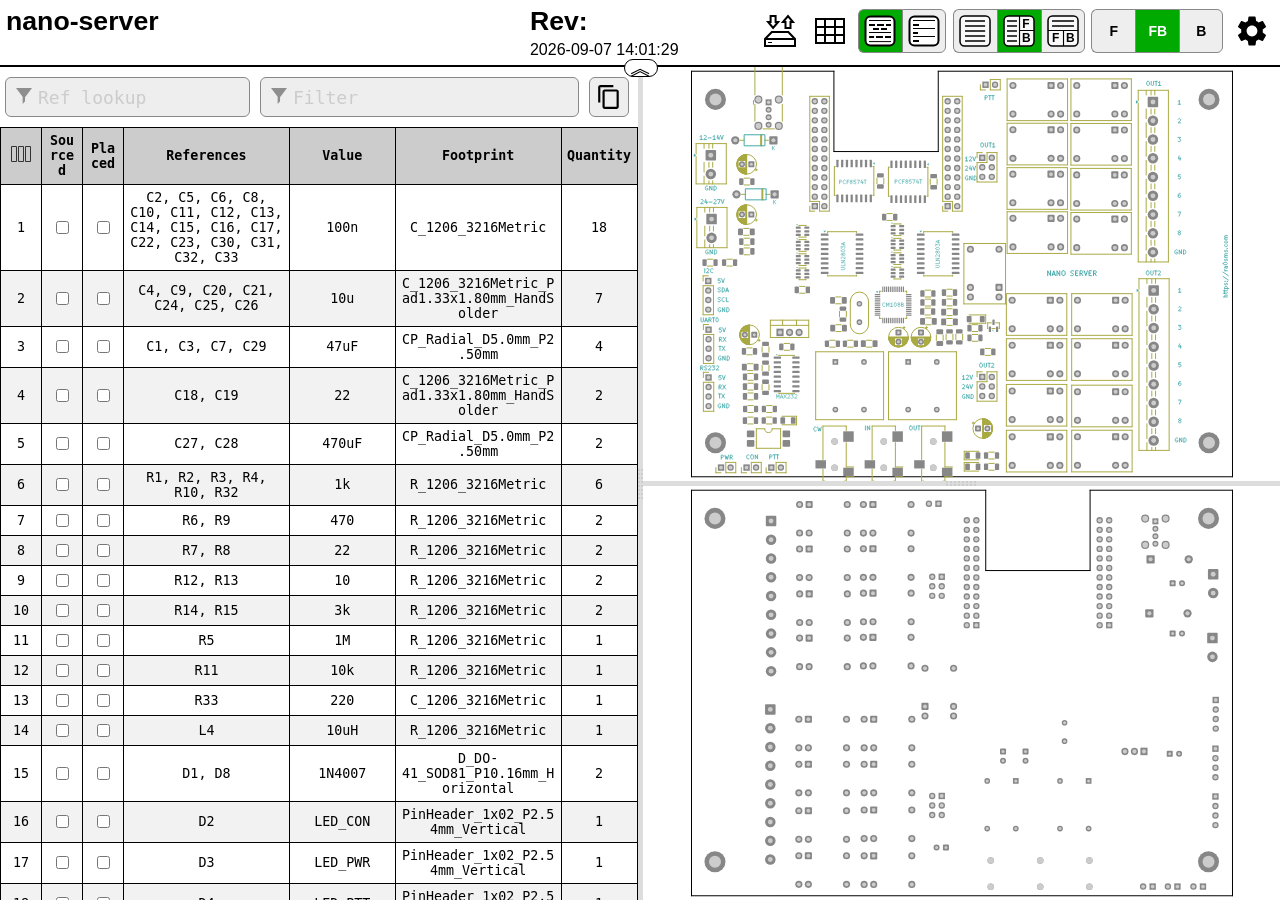
==== commit a46ea052: "fix some pcb issues" ====
--- a/KiCad/nano-server/bom/ibom.html
+++ b/KiCad/nano-server/bom/ibom.html
@@ -972,7 +972,7 @@
 ///////////////////////////////////////////////
 
 ///////////////////////////////////////////////
-var pcbdata = JSON.parse(LZString.decompressFromBase64("[base64]/JxCuhKrW3scR2dXd08mbz8A7DMEpJSh7vAiOMCdmmTsHTIqLpGQMbyCopmyucqlmtXHes3txLPGS7XA69QIqORac6Am6ZbIPSZPRizCoLKrLWprb7mMGcCF7CK3EFbaSyc6pA73CbYKbFREvZFrd4rOobLHgzSQq7QnpHVk49l44Yw8aPaa08rzBnVJkYlmBYlUSSk/[base64]/[base64]/59fddW9YZ/UakNI3FVBW3HbN4E4ahtM7btsgCMhOjMztik6DwmW05h9O8GRl5eQN+NU1VolLQ9PEfbjNkE1V7XkxjvkiSp/[base64]/XZv0vb2vu50TWBFDVfPm+9Wkif2Qe+kVRx70atIASo5YKgNKmCQoQd47K3luA+Bs8Q7zhAIadMmZsywFzFSa4ChYBFhLGWEAlZwRqHnPQCgXV177i7OCGhJtqG0JopRSQVw6Ci2oVcUCy4GGcgYjw1evl2GchVsIiO/[base64]/MHNc1x40rZuT6e83J+jDFvJWUorhFEvmwRuYIlSVyAWRPWaCjR4LYW0siSojQGlJzSr1sSlFjDeYGOSHixRuTBUcyRfi8Ejl7Z/L1SanErKSoUvhZM6lWq1FbM1RodVQL3GFCIpUvJMLCjatyWkxFRctC1NRS86hhR9VPNseS+NJKbnMXZufLNrrV5msMamylDiZV/KjYmjVKio1QrWXI0NojVVyMDcy+ZurrgqvLUa2F/KxXFotRoUV4IbX5uHRHbgBzM0TqulOpNPSkUjtSa0jJGh+3gnqZ5JFpzSmttoGw/[base64]/93NNX2t5nsw4OGNgU10dkAHDODmGfuJCumm2aHXFZ2LoWdP2aLqy/+qXtmUDOCput6ncvsgbABxLDnisoVXhwmzB5Ms0Gy3narCR6w6HC0llLrLaDcEnHZwNrLjZWfKb10zEWbP11y61xr4WNA1kOe13LBiPEJHcxZjTI2+trcc4Z4WNB4v1ecwYi8U7eY9iAgkRjCnDltkyYZq4PBlx8Cu+ZxzVm+RUX+Hp9T93ri1Y/NtqrnJ/v1aK5ZwEZwytuQU/tyC2h3ury6F0F71w1BBbO26YZyRxtRZ0IZrqdZUI5Xc4qRrzQrME6U8T77Bm9B/ahxV+sahOaAiGn5lTznkvqQ011fTl33MURUs9/HCaDuM7e45IEtnAfg8SIcq8YJxfqZE6UPIGZxO4Mk+cRwMnSExeWgr5IYJqwS71TZ4cDAwRmV6xBQzznGu83oMbkLVX7d6EY1bhUpuasFwB57jhVWQWjct4qHsjWP65YAkTmcnvBDJbOLlxchuneh8EgY3mifBD/yN6HlCZPTzVaj8plPdkA+LcL8Hkv/BxqhGC+tX3B5PfaH2zlYLR53dV+b7b6rZFtONmdzbkp1XrIEX+APiXg4EiGWaCnk3VXylIRm7PsPzPhvLS287uQ8N7Jr/3NH5fBEhmIV31TmPtYes0LIrvyvnvMm3dOwvtr/fQ8fg4WCKbAhes3ibzb1vw/WVIR+Se41617VaXDs5V4qQLadhgEO4e654qTvhoQ97pbP6Di+6TYoF95V5p5DawEd6x6C4J5gH5b+ax7h45b/6uZAGh4B7g7lIg5V50EbbXCn5V69ZNa7b0Ri6EHx6MTdathhbsEUHNZDCkFn5vIS44iQ7rRuT+5SF/[base64]/[base64]/aw5Y5ml0BwkRGymEkiEpGRYW5ymYmAg8DMkYneHbJZ6K6Om7FXCC6UC7RInkmAispPaMZUl6EaZpQXamn0m3Es5BnJYhlmmsnl56LiFNiSlA4GlRm5ncm060IIk4nulmwJnRnekrEKiREEx5m05/D7bJZ/g1my49j1lFkCkaaJACDJ7lm/GYIAkSbwgglEJgl67wkEENgCTe5fQEGQQ9hDJKQF6Yo5meYCRVE74KYj7WmblHir4KYdB7jrFLlkR4lnBpHnkT7r5RHnkKm0nF6blDLb4wGSrJ6bkGKlG5a1ifmznyA/bD4Imbm1iX6ZGyA35LlgWXCAKwE8E3l4k0ItEAUS7Vh+lG6IVuHnYb5YUsE0KymbkyAt5ka6ktkJYHloUwQ8GoUBGwKyFO60VdGpHfGQTUDt4LGpJFGMXsXhk4jT5RGzl6A0lnYCWW6zmlYDwI7ZEWFsU+5snSUVGzkJDjSZFhLSAMVEW/6iHUWtlO5LnEXd7dGvHiWnw+n7Ff48VzlAXZkQGUUBGXh2VMWcC/[base64]/XHWQXJ4fUfEsG9EBwsKfUsFfTxaLJdTDK7GILla/XhlDBwHHK86xlr4Tju5Y0KKMkCGhbCpdR5EKXdZXnfHPVUV428zHKJAvWGZ8iY3UKJDLZlVnbtGo2M2PlnaUAj4ZKM0KG2F/m9LC0BGGSg281HnOGmY7APiOTvhmHqE7CjjEgs7qVKEfXvhv5aGKHU1k3JFnZqE/VdR7gUTyDSWA286ebw6iUYXQ1I2cUCRbW9IE4KEC1Q1g0KHc2k0CTHUs341O2aF/[base64]/VzZUWk4MWwof2U2D1cMF0iIQGwol322T4Il4qV2ZGF3YFarG3KNCGwpoMt1yPvV8rYO6BTY5kiq93K2iOyl9JxZD4kgM4WOz2MG2PH1tj74WOL230WpHHbnWG+mg3mbN38F/za2+N63M20DyNpYBHIlPX8MBGsqg3hPMWxOX3CNSniJSPxNxkEJSPRMv2ZQ2PZMZPDSq0+bHUwPOPOagMzGO0KNQMzGwN+SqNPGAhITIP1NBPoNNNVN6Od0RmcNvImNEOFM/WxZ80PYaWo3pPOlGPpP0MR3XXAksN3UQl04CBbbLjFmXHSDvWNmXGUIaPsUZHZWbNPXsXG0E6fYWqnzJXZXDQHHUKXNLXZWOo/UnONOVmrP7OqXZVITOPUATbtNmycPUAeI/nLM37HgHpvmPPcW5TKJHm84PEwtqC1k5ShXgtIufFHOJVwJ81TQ+XguThvmGZ/AeFdB3PrNWaM2D2IsS6JDN7y3bMzMjlMM3ULMx1LO4sdFnDbI4s9jnOMXoF+XbIItcsXmfFPOyUis8srOCWxaeNfNsGQQeMgsAv76KvLLgVfNgsklZV07iv95ctR7/NCu3NquGV/[base64]/uJGTgGkkXZW6BRu2I2uhtOW2IOuYuMWJ0uvevutEe6BevvvMepI417GBtVIRVe7UfKIRudnkfkuxu7vSEJuweCcfypvNvE6QRQeQtNtgtgcDvcqlu/sdm+6ukKdAcdlKQ/uwtD7s08erz9PduLscfPjdNZvkWN5Ed/Mt22c0U0dttptLv8WKPdscHrFEf/w1vdsGf7lEeQTlvbJdkMaifezCsSd5t0vofSeUHtuqsheaGGaCaVuafXshactZdWart4uxceKMuMNPu3VssLAi6JvyeNYJpCcgehf8CCtXjbG1ehDIuWtk3HVUeVWNfwwBfcczl/Beeut4tZsOtuv6vs14cBtDfbL9uHMBXezmd05kcXuQS0s8steaXNCVZitKW0uScpebdfvaD/l9nQdk2O0bc9gzctgHe3fBOS4+eJWHd5sveMVmw0urzXe7dDR5uZL/lfdAUHy+a9d/entzlOXA/g4HwqStcw/Zetk5G1dtYLHMYdtdT9el39C/fDeNv9B1OMXjeNOE8tPE+PftO4/nfzfdMY/Hc9WjvbvI8SsndD5w9jNyEQ9Vag9Ld7f3uiZMtlesuvuVcweqs1gAMLHYd+GS8iO86c9O5y+CtrfRWS/cOLd2WS8yNYeOvrGS8W3o5Mf96S910wHG9K+T53d0dBwd04Oa+9eGR9tM+RvrdO+WMs4K/bHu+CsoRpE++1nVcx7u88tneX22+r3m89ufmS9aP8Hm0VGx9+Opsfe28xsmcEHK8A/XcB8dmA/h9Z+0689a9GyQ9g9kGF/Zfw+aWV/5daDQvq/HX0/Pna8VPtY9Yx+bwjdk/pmLhmTG099wN9+KZb3t8yAx9ZJ08j8t+yArcZey9Gx80c/e+l889Q+O+r/FcPuR3MMvvgli9k0KujgwRCfjR+HH+XDAeK+dC/OCtp7rfH943S8hZ2XH9uil0E4gXH/wyNuhsdHIK0cfK4CDUka1T7gJRa9vVbhuXASUAXemcQiuAj1Lgd7u2xRAQmzOKppBWcnM/Kmh5b59FcsCFsJdx+6flgBd3KAqxTIFPdeaBBNAXmyRpnlb+a/cfuHzoGw8O+4fC/iuzyx2U2B2XEWL1y4Fr9SsmlIQewOmyyVH+x1Qnqqzf5t9qASeTgUC276sFyehAmRBTQUFE9CBIAlugoOu7gCFuY/BVjALn7Ws/CiApfhCFQGYC1+AgsgnwJK6Pso60mCrhWDpyZIjCfIO/iBTZAq8gBBUSjgA3WIaJ5sFNW2qFQ0TqQHmyzBFlEMY718LBtUV5j9yMKBDPmHgkwQ9ju661nyGidqgVQ8E6ErgblTmmTWhYaIi4X7QVBO0qHNc+WDiCssEPgK8IeWWmH1holKH2RU2D4Y9n4LzbCV1udQ5gToW8EXVBepXFwaCVF7uC/gBg3nsBwi7qRUh3eRGr4IWGfEGB8BdmlgLOI7DayngqIssI16ZDVWxw8MnMNIFy4uOlw1gX2U2bk5TheQ2lg60OEh5aWQQvIpQIxLaVsqWwlPD8JIqps4s67ZYSI0PbzCr26XA3HcOzqS4QRFFVCFeycE78WWe/KcgNFOr2FqA7XT4iz2fw4ipS2NQir1n57XMqWD4JrkBUDgJkaChIuLgi1JH/cmy9fE1pSNxG9llow1JXmDgF6q5ZmzLeZuiNjpzDcKfKZrl/3FG1l5A9VEIhkN5ySj7uKQ6tvuTBBCsYh5Qk1mqOGgajzBORNUX7wpqij7yco0AuHFkF2Q8O5o58tuEnAgtjRlubcARCU5Y9oW24aQKdwRbujfeDQ70X+y/6yAeWMon1k6M8Yp8SWchNUei05FpBcqsgSHouDFF6c+R/xSYbv1cEzD5MNIz8moCpGfE0gLRXMYYVWHhszyzUCUYuTdSCt68rFbyJfw7LEV7yzEY6taPk7eRQgcJbMZwL5A3CYRBA3MZDikqS4i8bY4HG50bGOjai8on3LWJ8K/D8OX/OcUCMlyHl12dYyHn+U4HliQeyyHMVWLzariKKuYjkSiLmbPsMx+/dwQTixH6U/[base64]/[base64]/actKDJHTUcAXdupNTMmnExSH06KS2G1L3SXpeU58J1IeyETipJSFerhNqlnSC2BEGGZwgaFNSSpeibqWTXM611Rp5tAGXVO8EdF5JwU3GSfXWJzT3piM0KnhKdKwzZ2BEO6adP8p2UKpb2NIK/[base64]/ckCnWG1A1N+53cuHhU1bkkiVSTpeudf0Xl3sOw1c/3mezexlyJeW8lQoXJz4qk0ufSPUuuz3knyB6JI5uQfOwgmtF5yERkksjnrB8X5SyF4upKV7HzxhQstMWiIvF65dO/[base64]/IRKJFvfOhTthv45cfWFSrRd/3LnuL74xmHTqku/jNL4l7i3OSLMWaVcIIUUs4SUPQU5R3O7rToZUuGVxKQ8gyrRRMqWHMQhlPmCkXogcXDLBAvAxGTUz6WWdn8zReuJWDl5Zy/B0xYfu0NGVB1OF6vaAfMpmWl5UB1y5habzOLnKcsw/fESnm8HHLY+owotDSWH6YKoMyZLsKbwqHlEniw/[base64]/T98kuesTCpBRLFsN4yo4l2QI03LOy0ufDkMreSD1lmKy8URATpyfggsw/OgNgQY3JkLVHrPSrq3JK29TFurK9fGPo1EKz123crBRrPV+9vi/[base64]/V8oyysWBbn5qLroFS1VGh0nZA7WxZFeN0KLWxO+Kg7SNmW+eoDug12Rl6m8XtZL37KX1QougxaNr2FKvbgmtvOjpDqPV46DtR66RYeDPUk7ttOGobS/zfpJQxt1OmhkTqs0oD9tO2h5fZqXwnar1fISkpdvvXXr+122n/kxv51E9QoGgxbA+rKUoNsdOa/nQjtdqFrr1GS0KLAL7p2a/VW22HdWrdQg7adbO+nY/DzF4qGGi2zKUSvc2rEaZ/[base64]/6T7tlYlLiIG+3vtbrvb7Kwy//TvTCqUl5CT9h+sjTp1zxDLV2Swi/VgrM59D1yny/oDeLBAN6LliW4/TbpgXqKLpH+3/RXNE3DFP9nK/ZmyJf2+b25ZxM3MKoMn26tAmm4A3EJBS6bmM5m6IkMoQPx7WdxugUXnLc0ravd/[base64]/vaV2YZDMylUsRoyMVyaxAOQIzCryURiPD62fZb8xs05GHl1RowykZgXt5lDdez3afE60IQ7tZRyYt1kiz1w3VlC83cQYz6O4bQjqnfR9yPA2rp9I6g8FMYZU77uVUxjhZyuS7F5ljSWsI5fSmO4EM8y+/[base64]/RcSfsZhkyT1VAtu+HJZ4mnDFqfk/[base64]/uf6SzsALx5h0/8G/[base64]/cBnokY3lr6Jtm7/vjRhY2petjayAdJvrXzryNnG7Rgevw3+k11141RLJtW0NrH4fmVTYl3xp/b3M1W+/j9uG2Hwhat2+LfZvGKnb/s7m/oqOurStbh18221K1tQ2ReMN6jKcbTuw2BpjYK8JZq0v9AuyJdgW5ekazS4bQE9WGw1NBNUXdTgmHMjaGsgpW4eSxdu+5ZQ0ZTobkCny0XfuNuyIIcturqMcRo3GfL/Xa0gXAtnU2FBDxee5mTot5LuKK96eyZKuOj2njed/fPPcGyzV1bP8kewbY1Yn2d7IM0q7pQSzDQIpYK/e+sblxWFs7+crc3D061zYTGjcJ+9Tm/tK1f7/[base64]/eujmY4Hj3PkpKhI6X3mSRxTDvrb4ezg6wiF6xzPlCiPYNHDdix7FhQ56OtH0ZI4qqYkdCFQohke/Io83OerL0ITlmSiyJvl3pcBTuk8xkHoFOVNM9ix4jWcvGO268LB5oXZroqsGb+j9J3qvEcT3qyYebLItB8utSaGOw+PPOhnsVPGadJiJyRAme6n7HcpXlaM+wcEwOV/T9B3yU6f63T7LMzJBfecfMkruPDvJyQ1afh3eM2JN5mPYbsVOLne9yh2/ROf9P6nh9A58faHstPXJsFbJzia0uf2xcvs3QbRg4yO1/nzdQF+U9lLxzCc0kL515Z+c/KL2yERtY/buf+ZEXMRJApo4RJovNTaTnTIi/UCd32neLxGlU6eeMZEXvKx5w5ggIUvDT4LhF6GzJNTOgMjL+awqG4q0u6zSzll+St83uOeXux7W94+Jz4uwHKjhgNi9QtzO0XVzYhw8URfnGJdYziF2bHnMouZwCr6e2S55ePGwXRLn9FjyCfNPsCqVw/Iw+1epX8lmjnMqlcHxdPG7fkW10SeZdOumX7L9Qra+kfiugMWbSM2s5FeBw7T/rjV4a8OfcvEXur4Jxy7Nhb3rg8r1V9ARhfob1bTVmrpvASfWv02BZVsEI5dIyts3w4fW3m/EpHZdH+t8POtyrY/[base64]/vf6UjisroF0mKnCfMT7bo9Ar8M/daj0Ct7huxuW1GYeBnPlbUah4GdZy1RCH0IBe8HvTvz+KFkRdRgfGl3iHr7tYZVbSshjA4qp9itdwzjxZuc5H6hXB6OE+Yy8lEGe74ME8LZhPrdn/c6aQg1vRP19hIOW7pXtAxqnp9e5AZ3BH5VPf7iwe0GrcpvndEZ7fMJ9PgmC8NgH0z7yygc7uQ8wO9d7wwvWxZYPan2oegSE+KfIhrn8T7J9oGOemneH//rZ4Hi8eVttHiwQTj0+8Ylh4Xmh+rYrcRrEa25Yz3XvtUKi1AH7kT7QPNqVnJPHQjTeKv88dCs2qTyvYKp7BfaZ70AwS7GfLsIDGaEX5z8yrq8xfQv/qqr4w5kdGF2a5Xkz2cKK/hOwPZK2eUq469HCseSD7T/6ry+TY0PtQsmmK7i80E5vfb6AVN9y0ZeQhY31Czl9GV/BX7fdwg0o9ydXuKKqy24jkkvSh7TvUWc7zV7d6xYzvwX5Rwt6V5zeW7kjR3l90HPMYF5ZsOlyx/dZe6O56X7byb15yJfvP+vBL5p5rfdzwvxIG77QDbkE4M3M3xIl7vUeFukPsvOH+PzvcKKof6iu9+XLB9GeifEvc2j+7x8b4vdp2wF5R5SWfe+XDX7/F7vf5TvEfJI172Y/e8V8NNRjkr17qF3LuQfSvXb1t/+8m8s2hH775n3ZpGuKvWvabv1+e9uGUfRz9+YzTV/0/ZKEx9j9Z9F/nYw3A35fcWL3s9eW+YvmjyN7YVY8xX9n0H0gbHPM+XvtoAyI94rAej+ejFc8JkjWUdhpAtgjxN7+fBS1Sonv6FcH8yijgp0nv9SKpUj//wjSnvxCEtUj/PYUW/vq1rAgHjB/hoRcAQJn/XTBTg/6k/+JzGT/JVg/d4BsDJ9j9WEq/vvygOWGT/F/II5SMiABk2gt/88c7VlChC6DN/wWHIudheA6A5ZPf7WQhiP/fAf7C/ouAuCP/kDPY5/EftVs9hr9oRw/jmXv7oDL+D+i/PftVplD0BJ+s/rfg1s0F5iAIA/RuudgBkvBBIJ//TO/+1ivzh+FSd/xCF0E7Bb/1Mc7ToHIDk4v/kH6msl/vID7+9ODn6+svMDX4/+e7Of6YowyAkBh+WfpX7QBSATvjd+UAUGy7+x+FgGEcc2ABjtYMfqgGp+vrIqDR+ecHX7QEl7N/5v+VrNPgQQtAV/6LYE/vBzMB1kKwFWssxNUS0Br/o/5WsTOAv7kBifq3jABiVIQEn+JAS24gBOAf36ng7/sziXsMAcgEQBQgVzwAaM/oqAr+2/jCwhkBjOIGMUJGHWAGBggR/4ws6kPn5d+VblP4WBRAaf6IBpREYFaQxAXP76YsFM4GWBzQNYE3uapM4EmB2gOX7RsAMs4HDgsAXP58wJ2M4FX+z2FQEMB2lNEFaBjELH4ZEiQWP7JBpAUgTRBS/kpBz+2foRzVUGAXAEH+2AcYGBBeQWgHgsXgcLie+PAfZBksoQFeCXAK/h/5rM64B+A+BXvm0Ed+zQYoEL+azPWBpAgkHP51BiyISJNBAgTIGMY3QRMEQBKflkEzBAGJMGpEbJA0FnAHQXP5x+LQIsG9BVrFPSrBAwWAFBB66JX47BywVsG9I4wUsGD+uAkoHimQyMNDWBEHlAxksdYGzh4QN/kgLCoWbI35wBzwftDUICCrgHJIhgTrT2B0gZAEz4YIVIEQBjAcTjQhrgdQEHB5QjwDv4Ffqn4fU7IJQF5Bxfh9TWQnAcUGQhGSBhaABIIYIHb+8iONCohGQcOipBlIen5ohmQZOYlC4ITiE9+8iJki0yywfkHEhXaOEHohCwZiKPBZGH0HCozUAyE0hXQSUL2Q3gToF/+H1KPjIBLQXcFChsQXP6T+fdNDSxEVuG4H9sWoUkERBIQR9RyAwoREGYc0NIqGYB0bOaHyIyWFYFz+ULrNbih1ITcG3+8iJOD8hQ/hSF6IwIZn5VoTWDYg9sXIX6EOYfBIGHjQ9oTf4EUxsOGGshAoZOZuoEoWaH34gYY5DUh6oewF+IKkFIEjBnjOGEyhy/qKGBhymPIDLBEfn4iZI8gXKFB+7oUUHKh/QZyA5BcQXqh5h8iKODpBGYU4HyIaSEeAQhkQXAzyIvWKhB3gFQRiEFQ6wSOFRhsZMIg9hMgCGFDQYYW2EGhN/mjz+YbYU2Ehhw/rWGwBaga0EroEwdWHTBVSHQBzhoIVip1hRYUsiBB/8AoE2BmoUsiAE5QWwFdhQwNoBPhOAeBSFIPbFWGe+bYH4FLIHiJ6G+B3OIGENgHYb+E2hqSBOGdBcIccj7hSwZsF0h8EbsEnBGIVBHDhnQTyGgRy4Wf7sh54UBFxuGIeeDAhagRSHVg2IABBshOft/[base64]/4IRl4e2oYRbkfGjNRKEfP7CogaEcG5hb5E1G8RHUU2izBRYS+jsRphKCFTAvMEhDMRUwXejc4OUJKHqBd6MRC+RLYYNG7WOUKWGdhq5HehtgVUQ6EJBu1vFGbBDEVmo7R9ASpGVof7htFEhi0UmH4BGSDNF/080YRFZBE0ceDRYhgc47Bh40TI4/h3AXmEru6kc+H7RF3ilFzYCQZDEER+wRYSgxlAO9E1RB4EC5AxukTBjnY/0SVEz4ZzumGFR1dvwHnRNAdXYsBhIVlFjOb0XtGIQTGEWhUxtQSDHAOBIfWFuQhMQ/5uReMctEcx29lyGkRf/[base64]/CLvGzxPAPUzs0A8PQiPxtYM/Fs0YGsMhnou8QXA3xycZODKQV8SfHWQiyFja8QoCTlD7xECfPFHxG8Q+DJxioB3EYkmUCODJxXQFAmLx2oMhAjQPpuoqNw99qEB1xQtD/F0AtGMQkFwaQGQm6AzQO/H32HQHgkM0qOPfFjg99h4hyAHQNHHmQl8bvEO4SCWCHZxXQNizwwbYJgnsQXYPZgPgbYChDIJ+xDvH2YX0J5BDx8Casj2YKkO2AhxQINgkaJVQpgnj8teCIkOYAfuLTWsDkDkj2YQ0KYnfxVcZeBzIeiftjfxAgP/DDBxiZomjgZiY5AeQtGEomTgVsN/FfQgEI3D2YggKQnfxw4GaiLQ0iTWCXgZCW2D3gISXAjWQdABag8SAGNoHGJbFJ/DfxS1IuBSJoiTklq0oQMeDzo9mF/[base64]/JdZJvFVJ0kMwonJ7YNMGBwJSXOHUk5UFCnfxdCdZCUQ7BnoCCJjNPtDqQwKdID/JYyVEnApAEFHFsmBkMRAXJQDI8lkJNycRDzJVUDPEVxPycjjLQ6KKombJiibYjopW8R0nzJniLPH4pGcVIlgy6KGQmzJNYPMlpQ+4I5DHI5yUykrgfKRskdJUibykMp7cVskSpzCe8l9xXQLb54JzyYomI0/3E8kkpwSfMlTQHYouB6p6iWakUQFqUIlbJ2HApwWmiqdqk/xyEBaZNJUiWTStJhcdUkQpOqW0nFJyUGUn+ptCW/GopXqYPHfxCSVeAhJZsB4hup/KRMkupUqRQmBJpKbGlxuNqS/H0QwSR5b5g/sWQi+yHYqtCJi9fDP6dgRaTsh0iZaRxApy8MMJClplAEpAGoSZlvirgYILBh90gUK2m2E7aUyJdppUPHL/cKcI2keIDGHLJ/wDkKBpNpDGMnJJQgEBWpRoA6ROn3o2qcMSdp5aSunoJK4AOp2hd8OmbCUM0CngbptafxS9CYMKWl7pHUEOaxJcEB2k1p3aVVCpSl4LukDpycm6jPpIeECwlJ50EOYpJGUMentxd0EOb5xJ0PelXpFaVBzDIU4IBkQZcspyB3Ib0PekxxwGZyAUYxcMhk/pp4ENDLI94IukhAZwI+A4Zn8erClpWCY8nwZrBO1gYZpIr1jaAFaZAxvwl6cunEZaKPhkQZyckGSOobSOBksZU0OhnwEJ6d2nTKI6aSIAYzQBNA4ZM8a9ADq4mafFyytCPWnnwpaXRlGQiLk3L4wA6mEk0w6mQJkDq8gNiDYZ/GdRmDyAGidj8w6mYhlsKqaPtBoQiLmskNpTIjWCMQUmUwiSQzGZuk4Z/6ZHAeZtaRKnDgaQLunOZlGdQmUwA6khB/UyctjRIQPGZGpYZCmXdZMZkaktF2ZZsBtw+ZAanxkRmH4P2C8ZnmX8BDIUCMhkpZcssSxrpgGQkBHgv6TSIXx1mQRnoopWVyKaZZGbBSGQjWQ5nKZtGQZAVpXvPJCvp+WU1lIZ/aeWmfABYCIBhgHACoCGgrwCiCMgpoOsANAgQJC6XArQMfyCQZACqAOgZgIi5tgQgFUrrZtwB6B5gkgNNn0giwCaCfAC2T8DLZe2cfxXgm2eYA3Zq2dfAbZQoGWBwIJ2WKAzZkoGiCXZmIEtlEae2ZSIUQr2dyBbZT2S6DA53AIdl6gjwGCCnZEoOdm/[base64]/[base64]/2cvmX5Jiv7Yf5hIAflgF28NWx/5owKLmb5TeZiZni+aYd5kI4ppeByI5tMyhtBg6NDSzRUUAfILqWiLzguIazPn6ZxeWPJDEFdVO4iSW2sLQVYF9BSClCQTBSohmpNkLQVs4sqAqE6IeBcwgfUl/oFCYFZiLQgWIFBWYjA4JkEwVSF83KBAHyzGHIWUAXiJIVOIYGvKiKFdBb4jMQ3yGoWhIU0kkhaFzBToWGFsEOWBrMJ4XGhLgmhZYW/[base64]/[base64]/[base64]/gxiYxkcZeB5wbZe1gdlF3nQgWFFZZhjCFl8ZSU/oOIhqUmFE5Z4W+Qo2eNmTZgBbvke5JwAVCMY2AKK7C5UBW36I+jAJuW35kedvkF5j+SAXbAa5XuVuWfOYOHrl+5f/mj5SIDvkc5cefEDnl2ABslM5i+VtnXljAAQkHlW+Q+XHlwBfvk7ljWBeXm5fOSBV+xCrrqBE5SBUuVPlU+ViDqgoFW+VIknABBXIVfse+XC5R2XBX557OWTmIVoIJhU/lCCh+Xn5q5cuSkVecThWIFd+fhVMAeuTLly5CuSgBK5Kufgg0A6uZrna5uuVLnMVhueYDG5fiGRBgVgoFsB+I/mBuUV5IwNsCEQYFQ+DO5LuQxUP5QFRTnF0y0bNAbl2CgHkda7+d3k+WHCH+XIFdII+WEVT+cvkZoMiOcDxozQLpXKI+lT+VTAfAMZXwV5laeXdgHEUIAchleZ+VYgEUIEg/[base64]/VWlWjpblS+Qfl6Vr1XDUfVLeWlUrlllb6QPV2AFnR2VeVcvlI14iTjXSEoNaFUs5/5VNVfVzVfEBnss+bOSjg9iehX412wLTWtAu3M9jDgugKjXj5y5c+XEV+GGzWyKjNRhUC1LoOzUyiXNWDWHlENU1UY1vwNyyOVYtVipXlN7NjU7lIVSLlhV0tZTWQ11NScBy4QNUTW6cKkCrU/catYBwm1UtRTWfVutXLWpWoQBwg/lc6o5BV5+zI7X/[base64]/W3ZRxNnkUVv9Tvrv1q2Z/Xe1N1QNUtVi8uPyrZADRBUgNT9WqI1gX9VTVy1MCoDxwN5UAg2Ja/9dg0QNd9e5XAVwyMogf1WgBBUo2CnGA3kNBDY1Xo1/[base64]/jWk1xNfdfPX5199R5VZ6KLH9XdgF4Ag3ngEBd3klNGtTk3W1eTUQ0ZVhTQAFaVTUCdWv1MGhU2rZl1UE2D1D9eEA0xATf/AQVwQC40DN2TXPW1NPNfk3EN2EMHU5QFDTM2jN3TZ40eVwzeE3DocTduWrNszWM1a1EzXHVQNWIFs0e1czSI0LNExUs02NxDZPj2NLTTIBDN/[base64]/Cc1sNLUv3pG1OrTs1SNiTT/[base64]/VOGdjnM1oUO+AqtG5WlC0VpLaa1y1B7fK2pWU4AHlW8F7Y+0ktJrYQ0ytgQBNS6NZxo61QFP7Xtm2EnZHu2N1Hgna1qAqaP+0I1gHdaBQdoHaeXbs/8EB1GqAeVGi6NqEu+AId++Uh35pkHeqV85uHSh2KY2HRTlEdcHQR2nt6HXtl/[base64]/kCDWEgLQ3XTvr9kJXdo3YcLXZTgIN83S6Ao2w4LN2163ubXp1gS3cigedzmI619dBnV+3ANX3At23cm7aK00+QHaW7rdNPkflbd2gDt31BK3Udh2dwLXG1+dJ3T2xnddYOp1NtV3Ht3eMt3eUI/dH4Dt3JYgPYcgSNh3R92GdX3fDA/d8MDt0I9I3RiTQ94zcy31d/DYL6z5JDVxVtNtvpD2Lt4Xbk3Ltx3XN0iIiPX92gggvntkgN6PTe39dWbbT0edSjTa0mmRPXp32dR3VF216q4CN2I0yPfd309wPWZys9S1QT1i9L3RFK3dcwmd2/xKbT1gtdaPbL1K9K3Wz3tdO+jICQ9agKr0z4AvcEqK9+vfsYM9+nbD3k9y+sb149RvTc2rdGbXV3BN2PQPry9iEIr2dAyvTViq97ver0S9Nrc73S9vYV7109iNHIBu9dPSr0O9PTQU0qS4vfj1+9BCID29yXvcL1O6XrVu3TxHvcJ0k9ezaJ1O9/iLH1u993SjYXIqvT9AG9R+Ir1l9JvaX1+QPvXH2a9Uvon32QpfTc0kG1PcA1ZsrfRH3Z9mPY70P1o3bb0a93rZ31N9qvcTjl9lAIr3j91fZH1vNDTezS49Q/en28sifXuBj9wfcQxT94fZ72z9jbTT07CBfW20hYifVz3vdvnXD3aNXXvL0dAU/cL3d9XbaT0cdZbVf119t/Yn1AQqvTwDy9mSIr1f9qPTv099KXXn1/9o+L70N9S9In3qQn/a30Ki7fZf3EMmfab3c95vbz2OGg/WAPD9CA9L1KQp/fW2RdA3TvrqAZ3eoD5ty/UQP/9WfQ/059WPf31y4i/RgNkDuPcUxIDZ/T20X9y+qJUG9UPYr2cDM/YANM9z/XliH98fbwMo2bwar06YXA0+1H9kg3wNUDvfVH3AVhA0X1L9l3XLhF9c2AICq9rKMQMoQivToMUDLA3gNk9qA3RLCD4AwYMCN5KtoMwD0WvoNd9AA/INADtA9yjmDmA20nS95qKr2bdIepeCK9Pg/f0w95/Rb3Td9A/X2YDm3WINGVu/Z93wDzoLXp7ggLREPb9lA0ENsDIQ4HVuDy/fENiDeNfwM89BA32Qp9BpBd1NtRQ4gPeDKgwwNqDYGoD2oQ1TRj3OD0fd90G9lwKUP79LQ3INpD+A8z11sWQzUNuY0vff6q9EPa0PWQivaMNdDjQwIPjtHwv0NlD9fHUO2EqvSj0JDlA5gOrDIvTEPsDIDWEOK9qwyjaDQKwxv0ZQ+wykNGDPnekOmDlPa/1H95jYcONYKw8UOyd+w3f2OD3QyYOFDUvaAPhDy/fz1WD+lrd1IktfRt1r9bTcCMVD2wyEMQjtwza0wjAI5P1QjqA2rFndMWQg0ojhg0CPQtsI5r0YjAI4IBYj3vbXpug6I6jiQj+QygMEDvefMM091I9L1sUhIxv1vhpI3h1bDFI8EPIjCfTiPet0EoD1R4hI8UMcwLI28OpD0wwUPM9h7FUO/Dl3ZKN8ja3UiNUjyyGd0XgcA4/pV9bI04MzD2PUCE0jwDTqPS9V5FiMjNfPdENwjMTZiMKjEo+aM/DpI8aMkNy4LgOXDPQ2W2rss+bT1l1W7a6Pkjmo+KMujK/dyOej/o6AMEUWI28QG9y4KSNhjUw4z2+j47QVy6j2jfGM+9P/ZaN+juyP/0eQkYyKMXDEXZ8NWj6YzaPgjZXuL0dSWIyANa9iI2aPljgQ2KOUjVoyAPW9RYw2PodxrcgMcjiozBkZjNCKSOdj0Y2b3tj9Y+gPSjTbUjYljofamNxj+bB71J4pI+QN9jbY1cOKjc442Nmjy4zZmOjuY0/2TjvAzvqIQqow/LejHw1uPajQgwGMyjp46AMc1WI7IOjdrvUWM3jNYzGN1jfo7IMrjuI/Nzi9E4IC1Hjuff33y2HvQBjtDeowaSHjtYwON+jlg2+M8jIEz73gEWIx4PPGAEKSMITGoz+M0DBTSqRDjyE+gN7gOY4/2/jGE7t3/[base64]/5PsuDQz5PyTJ4+Y3Td9vWaMRTNk6wN2Tek/cMBT0k4lNTSrY3FNiTfk28OAEnk1UP96t3bjwe99sDg1q9PwxRD5T2I/[base64]/XSzq2SLNSzU9grOwtGTZzMqz6LezOnl1GHO1s1gaGG0I1qVh+CTtVrFFM+jz46l0mSus2LWT4Uk0bMdNNs4jizd8sv2CY5UwAbNflJ6LPkGUIU9xN0zxee7OrZPmADMnAXs0HOb9Ws/vkuz93e2J2zgc27P3ozsybjUNZs+XXJzmOcHPOzd4inMezj2dnMZzEc7TPEzp5emXez7s1eVhzmOcxD1Tu041P75pcyrPjDqdfHP8QTc0XN1zGVf41rSN/XLNhNKQCUI1zcM+NOdzySYS22+fjaPNcAA80rPmj3c1JPct9jfPZI9kcxlVstS8/PPYt48yvMtVAGAtU4160xBW7zq9TsbdTfs8XPAVR86437Vr9ZfM41M+et1gitfb7KTgh87QhXzL89vOsgKpJG0HzN82/P7zg7Z/OggSIlBVtoh89/MALQyLd3DohLVmoFdwC//Mnz0CwqDvz8C7/UgLqC8gvnAz82gvaNMC+y1wLRo8p1+xn8F7jFTz2Np0edOlUAvATUdpWEUd7E962TllC+V3OV63U6KVNEUKqOPubQyrO9dOk/DMtVHC3wu5z+VeuS3ZhEOwvyWKsymNRNPCyQveQsi+bO+T/DcItVz1rAlWYoujYouwzY099PlV0i/80eYmi9yjeziMlIusEELXQAmLR01YujT1A/[base64]/VqLLTTTP5LRcY8vFLTQwYvlLuYu1gHLkEkYuAr1y28vHiLS24u6emS1oNgrKy5ZNrL/XBC0Ir7c4IuNL/y9POIr0/bmI9zqKzsvor0y4MomLJ0EYv8LYS2iv5VKy6U2IrppKStbLtcxStuLKy0ovblb7n80tNSi4kulLBK3ssJACVWgaZLfK3Cv/LaevysHot2aKvCr0y/5Rir9CXXnWLUq5wuKZsq/5GY5yq4qt15ASzEtn1mq6EtnzDS5SsircbmKtpemq7osOLkyzyt15aS3IvCWEq1ksaraq2QvpLwWo82hsJy0tDE92q17jWr9K0POOLuy3XkdLLq3nHrlMsHqveLBq0ytGr/SyGs5QMcwTjmrJS3v3Rr0q4E1xrC/k6tDLeKwGtWrWa9wvs29q4ss5rlq4atprVU7atL0Ra36sTL3K2WtKr+yyGsIedeccuOruMCHNuLrnt7PwsHq+jDzz2ojZh15Ty1yspryy0asfLrK13wKLWXr2vm0lSztU91Q6zWsWrda6msNrsK5WsqQ3awbazr1eGKs14deSivPL/[base64]/Lg1WlCWDUMEeu6bdZIetJrhm0IubUt2fW5dd3C7ZtYNvWA5s8b4CYeuQrVS3ptLQG68es+LNm9Xg1Lc6wlXeb6MMutMb7AzityAQ645sWbTqx8uEbkW9KFcb/SCFtxbiMAZvqb0VbwggITq1ctyLoWz2vybHiHg1iNU9GlsPBWDWVt5LiWxb25iBFC2uebuS7JutrJa6utVLpZNWtpb5WFmvhb1m/5WsIRa7Fs9bS0MWt+bUax1s3qYa1DDZr0m+lszbmW7GOqLU0FJUywUG81tBrVm1lvlVuLLJvBrBW/NvI+7C1NCfrXq+ZsjbUMF6u1bvPZdtV9l28NuybNW6Ju5r+VaGz2r/6+duPbi2xbPLbNFWavdbsmwkvPbpa24tnM028i3pLhW6rNtbYG1DBClTq9huitRYrJsEbwO+1sywFhAjsPb8q2ptLbry+F72r+2ADvyr32yov47ECIUsaLkO/Nu8IW23jvRVCXjUu8ITW8jsQtIm+StiboO5nAKLJQvOus7dK8duDqey0ptI7oW0StgrCopTs6bymzTvXrEuxFKU7ZmzLsXb4oYLvDgiuyzti7O6/LvUJjy3zta7oKzDvMbAeqMtszB2yrtm7428+uOwGy6lvU7Fu8Oto7sOxhZ7L+W3NsW7bu9dsDd6MLPCnLmu7LutbVu5zuTbvMHssVr7uzzurLRu5FvPitu2Nufbgy7js/b5O45Cm7s2wnsLLpOy8sM7G+n0vrb/Oy02xr0e3VtzrlO/tsR7fSxGv1L1u6ZuZLZ28ruR7V207vG7janXvY7qS0ntk7Oe8Cu5L/a1rv/rXu1m2mbBY1Ev57Wu0Dsc7L21ztydUS/7sW7Wq4PvoNpm5msuLxO0Yuo7k+yDuTbsYnYtr7tzZ3vZ7O2xECU7RO/buR7p+8Xs3bMbhItU75uwot6IdO8nvd7nCz6F77ii1XvbLU+9vtINki2fsiLgu0hAxz3gm/vAH8u71J8L/a4gEv7cu5fve7caTftK7SO4gEIHj+13tH75Do3Ms7iATUsYcAB/8N1ifO4gHezbqH1vbbg1WTQqzTy6yuIBlB1nsnrA21oCUH3CzQfqLCW8DuXT107dMhN3kBct1icTU9OvT70/dzXLu3BBDatlDBhXNQhtWHsH79B8RU0iO7Z32SHMEOu1KHIh3NhINs6BhUaHVMwC2yH/[base64]/NP6HE22CDm0HnXZCLHJC8B14ToG0RvZHHnXkrgLSxzUe7HEWxb0HH5Xe0BbHPR/X19H/DZceugxxyQs2gSXc3vsDjx0MdRNAx7cfsL+3QCAmSuC1O32QHrYCd/HQ+pG1/AbU0gcQnFwGCdgrLkSO1QnJi9tQ41yJ+kf2bAJ8uSHzIKH7HZap85GvW7oeChX4nOJ7uVonHVeke4nkJ5SffHmJxSePDkfYvXy58jYECKNYAykdUgW9QblbVgBtwlJteWAdVB6IbQ6voLr2iKelNt9fTt3VQZNbP3p4e1AW41Ds/KekH0p+pWynataspSTSp5O1ans3baHELie1eWiWLCy01jb9x43UGnJnRRsgzzNYyZWdjuH+uoHh+4NXOYCi7TWHzvzO6f5s4JyvuA+kB+Fw/[base64]/FbFNm6JUs6ncnVBezdH0nKcDH2p9ITKnSFw/PsU3s8RHWnnp1OOpL8eLzDILvuyU2xJXnZr3QxELahDadhZw7U3n1EDmc6itFzuDUX6dSBmVLtZ4xd3gzF8WdmxVeRWcYkdBwYdLZvZ3Rep1wl3JtpnQ9bOd7l/F/ReV1G5Txc1nvZwpeLnRZzefKX052uesnWwOyf19259yeaNgQMbm71xZ7/t05p54xcFwR9cLQmX4XEpX9boIOUmgnlu/i2hsWJ2wdxnYG45d7lmAhPNcj7fO5dPrwe9y1OXE61y3ONN5z5fXL4V95dNcvl/[base64]/uNkBlff+46cCd0IO1/dfmwRV/OD4QgOqxBXX8sFGIswX13fA7VSkNtf/X4ULFiFXd1wDcANPUDNcOQTkIdUSwMeIBzjXCMIDfcwxtb/GGQ+EH/[base64]/ENHc+ZgHO7HAwod0DeU3d0PxCe371wDfWa8t5Qxl3+bMUhLXPt95Ai3iVG7fpInEIzdpQzN/xCt3PVBtCcQDd4NdzRl8PxB4wSGRHe5wzkCTclCId4Hfq3unB+DDX3kGHeDXnIVXAoX1t7TtOoUd4ne1c5txzAb3ad75Jtwmd6bdi3esJxAL3ZV8/CpIQdyrcLg5d0VkK3Vd0PfiUawvlccp4SPVcn3Hd+XAC3g6C3df3W9zzc93B18go8oPd1LfM7rsPxBg3d9xPdkwZUOJAyZGCt+j5Q1d81nAP695ctAPtCBkkTIAK3/crbACMg+M3+90LcYPb9zrcf3uYo/ca3aMGMvy3klgDcAte93OQMPPWGneV34UIEKPX/t5tcPYN8IXebgly2A95Yzd6Q+03Sd+3eUPQD/tQjI86JQ9CPtt01e8PrkMHdz3nDwg/IKSD7c2b34D1BDzlE2aoD2Xv9fTX3dw7POtCUYa6Y/rdxj2zWyRGFZNOOzH/SIf2PMVPPPWPYtQoIwVgV1/sxUFj9UZ2Pc0y488bNCDY9leCVbU4hPjjxJfk7SkBE9874T47OcX8uzE/uPQIGE8QIgtamfTn6OwtsZPVBzLvBPKT7GdePIAJpfqNK9YtW6XPFWtXqNG1YJWGX21WTO8DXLIk9GPCCnTUweB1WTOJ5Djy5UPnaBw02sIKQHDxAnXusXBcAr8Z/2kgwzzt1jPbYGF1ZPYG0IpH57MqQOitYg+uUrP8E8s/TPRY5jubP1y0s9DP8zwW1zYGzzs9RPHles9HPTHSI2nP/c7V0XPF89DGc1JCwazzroeIAcMTITxvvFP8Z8888Arz1irzzHzyqOOn6tQJcTbfiG6OrsItT2ALHSy1C8FHV5WEjwvjzxTmIv5XZUd2nKLyt2wY+p26i/H2LyMeYvvR4OdRdfiC8djHbDRS+EvaLz8ADBtLxPUMv5XVS8LPsQ8y9pesx9S8EvLL1y9sv7A+CwgjuR6/[base64]/XVvN3F+NVvhb+HN7gdb4JcNvrb8Y3Nvr9Y299rHb6sf9vfZCZMFvOEtTlUWg79buNvHz6O/tdM77W/rdM7yO9NbjbzWoT7vz2BtrvgOqu/dvCQxu/Zv3j2u8rvLb+O/S97b0u97vdNr29jvgMCt3MQJb5u9lveqHm9hv87y++MzqEEu8fvYtZW99vP77pzHY3742ps1zGJbXhvAH6NSPvh71vuumSqJjkQahR6CBFptu0B/XLKHz/kn1VbwB/gIaH0G/IfOH4h/YfIH5Dlrl0H9Xs5vOH2B9IfDbwB+0ZH+Z68EfJH06rgf778x+FNDH4a9ZtGHyUdYf/78x/OTnH6W/sDPHwRBEf/H/B+pvSEEu+l4obx/Phvsn2LXAk5H5/uwfOZkW9/vCn8x+AceH/y8W96n6B+nnVb4p9fkQn0+8ifJn9uB8fWn5J8sbZnzB/o7BnxGfWf87yZ+4f9nxR9Hvbn+J82fmoKEIefqn459uf1H8Z/sfAXSp8MrObyZ9O8Ln9uVOfFerp+MfDb9F8hffbyZ+CfEX/6tqf6Xz5+ufAnw+9Lv14nJ9AnEbx50Ff6H0V/3vab3LMpvQyNV8lrpTyU9sVG56vVbnVT5vU1P29Vo1qEGb1yxcg21TiSY7arN0ADfy3LG8m1fTy6c/A9mBFdvvAHWew3lUwASeefW+zN97lyloR3VUMV/J96fUXWt9vV9XxPX7fVZlm8rf7W2ATYLS34R0fTV81+9LLF33uVQc138IfyX/SFO/B7D35mc3vR3zd8Hf0n/d9Yql33N8wdgP7d+Zfta6OvCG2C09/vnoP9JXLk4P3scX9UP3uXfpNH2YAo/f34j/nHe33jPbfuC2djBLILqDN4/l7cD8adpPxG/Y/mr4T/YLaPxTM1Yj1f9/4fWwNuyonLswT8LfTP9T9kH031z9Y/m39sjc/3TY1+K5LXxU/r1ajU1+1PW1cd8IQI38EDdPB6bJWK/R+ep92XvP6yBSOJs4nSqjSIocjm1uvw/Pa/cnYbfrb+v069s1YTVxdxV/iLJdR1J2zb8/lmIrxeqXzv3b81nTZ1bOu/NF6G8AYzsxOeO/ol7mfGhy34F+jrUl4m91k9v+1W6tu34G2R/8RXbNe/vLCL8aNLJ2U/i/a9co3tfXJ5188nWjcZe2/442Zcn1SdcvMB1l9eX+WNmrxk6/trnXq0C5yr6RdJfiNeqWhdNz43+dkHf2H+RfX++3SNENXWx16t3sBh1xdLPwfkbKxXae1T/K3eP/x/nHbP/4dnfxPWDf9f/M+t/a/z39p5CiNl0Yn7Li+c1v4l+10fP6kNZ1W/x/63+AG0Qn+dw4rTd8el4pp2TNtzC/3e1hI/ryN2F0AeS9KanX/0stVSH/wfUAF2k6P/2Ka16lAuXHztq8lhSGoV3ByfwAcGl+ELOxvSz0r/[base64]/[base64]/cFtwBBqCGFgP906B4wOVgGgPeBbQIxog8DmBLwMoBqwOzQOgLHg1wPVglgPhBkKG2BUIKyuxwIMBDExIe+IMNgQIJ3uvrFyBfwPQe6IN/[base64]/iNYKBOu3HDO3ml7+WX3R244LxOASgwqo/xbBcbxEOi4IHBy4NNevNB7B64I0u6f3XObJ03OHJ1z+O53T+vJ124yT23YBI0YADT3bYIpwv214KikIp0BWk33reB+ViwS4Msup7V9B74NO+4f1iGCeXXKhJE82/4MjanCFVOj53UqZsR/mkLVPakEJxqoEPguSJG7ygEIDyiEJAhic3/+jkm/BKEKQMWEKZOu4K0uyuVVykv2qe0vy6+9TxhIyECgho7zb+d72QhV4PjB5wAH+IVQPygmD9iTEKUq3tSMAAADNwwFrkHQDQB9vMld37BWBqTBRAj0lyQqILWkksOJDe8t9d7TOihfYDlUPoEHIoIPTAFvrA95IZjBZIVJCREKNcYSDZgG4PQwXwTdxNQMK8ONuUcSjh/s+/rB9duJqBUJOj8TIai9X/iE1bIYy9tyq5DlXjz81Ti1V2am5CuWh5CkWKS9hPhb1fIby9VRqFDAoQa9goTdtJ8H5CkdrFCwoewsEoZy9woX2RJjisca9kbAnIayssocscLFmGtr3shsCoUcdhVsVCVXgdsyoRq9KwdGsw1q8cioXa9IAdwdcoSa85trVCLXkODcNnFD/KslDrXq39QkgCBBNoR1zzgNC33n1ClXqzhoTop1xoYND7vkq9+pKs8poXq86cIJBMZme9KaAT9gdACBUkF5DwIdN9NoQKcdvgB19oSVoL3vd9joetpPNvQ5GIa+EfziR91oYR0hgJCBtobdD4Pum0Cfo9CsTol9GoUPVdSIxDrmuj9focW1Dvn1D/0CNDDoYBdXoc9D7vqDCDoQT8YYficdof09pvjDCz2qx9mZiR95oaDNhoRcAZoWw0LwQBCbofd9sYZjD3znNDCYQ198IZn99wa19Dwao0SIbuctGv1CLgJFQVfr8wj8rqxWYT1Q/Wo2oNft5C+2gs1u5g5CjmoLD1un01F5mN55mnG57nuyB1usLCWQlC0RmkvMqoXzDQQEc0lYZLD+murDrluLMfcumsomvLNdYbNsr/jrDH9MGd2uibDjhBC9rdgbDSvOnswrsrMSjmbCr/jbC95BvN1Zo7CrYcHsTkN6czYaytgSD7DPYV/tvYTGcpJsHCIzk7Dvoa8t/YUGd+1tHDWhoHDYPtBQUznk8vyifkQ4cb8HKqb9KNjfM2rObVs4UODlhC9Ujal09zfrnDimiXCuwUPptIJws5sKbVkKA7Vw5lZDpwaOsdgJEkuEqtkhSHXCuZPO1O4WCsMPA+0gliYt58gZVB4X3CgGA+1ybkPDT8gZVJ4drD3YVo8nGg7CF4XPC/3Gi0mtibCnmjPNexpvDe5lgM1jtDtnIfw0bYQMd14fPCT4Q/NPOIMtrIPAUT/pfD1FpOB9Kg/MvmlfDrKoscLUvfC/wgF9rIe1tQoABAAQCflnqv/DUnv/8X7CNDWUDv8tKkokwIUjCL8kQIwEUBD3JgCBNAvBc+yHicqoAgiIgEgieqPBd2KHicAEcF1UTlDM0/rU89wdpciITn86YR19SIQX9yIfz8BCMedwIPAjZKowiLgMgj6IXQjkEc7lOIUwAeIWGA+IQUBBIcQDhIYWkANC1cuaJ/Bu0qIjRrrqQJEYOlh0OXBxEcpCbMotcTaM/E5EXkhuIDIilEQaRpEdtDDIZq9beJw1NyBX9wBoJBqGiYir/o4ZXniqR51npoqZjYjP+gotQ0PPMrEYZ9DdofDG6tto9xlWAJThtNT2icFpILX0kOketN/us1AkVicJMgHkwkT4jYYU3CIfn+Dh0GRAYkaloi9qv9EkeEiLgO2w4kUj9yettp0UMkjLJHAM8kd2V34ZLhGgvBdnngUjiGLgs1HIIBkke5Mfwd/DR1mo5QgFUiroFEi/3BkiVxOHtQkRAgukbfwFoc/laVF0jKWMrDdoZ7l42P0iDbFBtttKWF6kbdxskTj9A2rMiSkUEiX7B0jbCCMiw8NAipvhMjXaFMiSRv4j9kVUjGkc3CEkd4x5kfdkjkfLh5kXIAE4T/CjsAcjm+tci6kaUjfmBUihWFsirkXq1nMK0jSkTCl3vv39fkVMiPEEBDgUSciPkRbRLkej8KdG0B/kajhAUVvtYURkiStKUkOkVCi3kS2BIUUkj4Ud8i0kUOAtkY1h7kc0jxFjEjUUZWN8UbBQIUf/8gll8iYUbSj5kceBEUQ8ieqCiik1GCjWUdSiJ/idpXkWsiZekcj+yMkiTTKcj4kRf0eUWyigQDUi9ULyi3Lh8jVKNCiOkfKjSkVjwkJjSjq8BKjs8Iqi/kUEj3kWqjPwAqijkfqjlUUgZiUecijUbX0StGFgOkeajZUXqicUXyi8UYqdIUF0i5vMyiSUUXEyUSeg53k6iPUZiiRUTkiouttoVRgaifkc+AXUeqiPkcGj34SVpukNajVkbajuUeZgZUZkj+UaGjAeEKiDbBlDg9oLpk0TGiRdnsj00X6iPkZVkQ0fiiS0cajJ/MWjtUZG1C3lKjrWFMj/UUsjOOiCg4UQ6iYUS2jw0XBN//h2jPUZnBtTj2ii0d2iigHSjn2sOiM0dpB4LnhoJUUn1T2lOiuUR4jTyr/D40SmjHUQjUl0eGiKUZv8QUMuiStIHtFTtuiG0ZOiDcKWj90cejjUWRA3UX+D+LL2iXMKOik8POit0ZmkT0Wui+UNWjmYQ/Yj0d4jo0dVQCAV38v0TqisUUOjkOs+jpOsFpw0Zsij0cBjv0UqJR0VBiAMY2ja/[base64]/kUPBKilMKOjvMQmitMepV0CG+jrMSFiosWE1TUWKjIsUFiFTvJjhoIeih0Rii20aOiMsQCBQ2PFjckV3wgse4jT0dli8MUeiqUZ5issbhi9iHH9H0eViLUVGgpNsViqsbqiHMa/[base64]/wLTjttBxF6cbTj/LvBd2/ONjqcWOjjUQBA8sYGjecWSiLzNBdRcW5i6MXdVykFZj1kZ+D70OGj2Jpv9ZcSijA0EUjVcVJjzPrkjbgc9iCameifMZogecQbj0cYj5tTrripcdJjOOthA+cfrj/0RtiicVTi7cSTiQgM9UosQ9jpcepVZAFzj5cXq1vcUrijYZ7j48v7ixcSEAJcVNIYcSrjUMXri2/hwglccI1uUfGI1cTepIcbHjmsYBjE8TRiKsQrjSMYbjMxv/9Z+MniGwJND+cbniwsVHj2Mdni/cedglcQe8zvs0j0KMni2/PZVK8UtjM8ZJiq8av9qwLFi69MbiO8RaiOGuHj+8eXig8Z7librbiaIVzjOtsbiNMQPjn1PZVZ8SPircXe1S+BPj4wVVjaEDPjcMV4iYUavitcQ58G8Y5i8cWuiDLF0jgqlmj+/qfjQ8TIgF8UNiM8U7i2/qFi6cQrin8YCBlwMLjlkcLBc0UX5w8a/iPccvixOsLAXcaDiX8VFjeEGD0C8XdZr8ZeDq8SVi38Y+sD8X+DlYE3jUkYqdkCckjwCcziVYfri2sdGj10JE8u8X1igkeASP8dbjJsXgTOwQrjFsdzDh/g/j+pMASakUMAwCQ886CacQkCEhDlPkUi2CcbMsTmiN//vCx2CVhjx+AHlxCoIScalMAYCdOcODjdN7ACvjdsaUiATLcAnDkIc5EhP9zrFBCoFnacANLAtAFmoTtCQE1wYZ7MljoHl9TkmjMFloSljjgt9TrIANCbgt1CZAspwaKjyekkVzCdS8bCQ4T9TiUIdCZoTqXvoSkFgi8vCQYS7Ce4SrCQETGDkESryoET/[base64]/jVrBVMBZq/VSSfPdySf5jf6qyTFZiI1UWuosF9qPjKSQs0cWmul1tmrCj3Iy0BSb/UxYSKdOApK0fmkKTxSXKSGSWKSgLEqTNmqdNqWiKTZYRqS15CK1+YVLCBTrKSIAQAT92gEiYkfHJzpkcj7cQE0jph8i4Met8bZB0j7SQE0hkOyTtscvl0keaT03DMjPSe/CQXG6SXwcUiMkTmYcAUMis8U/N10GRAPka3iHSe/kOkTGSgiX0SKSR6TOkV6TrWNqdNBsGTTiXUSNibMjacemZbSBsj8yeh0/Me6SD8pMjzSQDQfSfpjzSTZkAybmSfMMujqTPSij8TFdOMR8jXMU/NvcRmTWyRuUsXomiLkX6TkZh0in8duZA8SaTPEY8jKycFMRycmiCyR8jUsbWSmZmujwUUOShWJeixUauSuycuQOUYuS/[base64]/yVMAS/nQS50T+TSxihixGrZSwqapTkKRNiWytGjtJLlTGKT9woqbpTP0XOSQKX+jc0X8VJKTJiTcQRSQxihj70T+S7KXFT8sU+i1ycZTCMdaTnZE9s/KdpiuqduSHRnejPKbFTfwfFTnSaxSUMc6SuSCqNIMfmSVzEUiwMTlSgMclT8qTti48WSjYMOhj1qcGSJODUikMWtSHMWXjxKT1S0dDujYMNt0gMU2SULtRizqQpTH0QmSZqV38EyfNSRqkOiXqe/8uMTXiTqWlTUyd1TqMcPi75rZJ1Kc0i+MeaSRZitTAaduT2qZNTOqYvjzqTZi2cU8VOKfu1ZMVDTMmC5j8yb5T9Kc2iayUDSXMdvicRIZjBKVE5/yV+ofsYTS4aZZjAqS5irqcihcib1jOyZUTNmAzTSqfDSmkVejByYlSQsbVSu7kejRyZfdU8Sro5yXjT7KYGjEsU5SUMXuSLUb8wX/u5jaKakhksXpi5aTFSuaWcj4qfeTqqYjiSsVyQ2hmVilqXWRfqfeSJaR1SpaQSiZaV383yQbSaseTSE9AdS84qbT/[base64]/aRbjEGZJNnqlvTjcdaSR6WAy+qWZRiGbnTA3oQSSGQPSr6WQTpqfvTS8ajStyAAzF0SHi/SQxxw8dNS6GSkSGGS3Td8dHjYGRnFjcdtTOGULt7KmIzaaZATHqUwz9cWdSuSOglRGYHSZ0dXjHqbwy8iYAS/qd/Tq8e9TT4HXj3adfTvqdywgIY3j/qRXjaKXIy2/[base64]/6SYFjcZ7ShzPph7Kp7SuSHWAimV7io6cMzGCVHTxmVnTcGSRTSmbMzDsfMz4LtwSAcARTzcCITyoGIT0zDbl1mUKw9mevQuCWHieCQRTcpBdMrpjISyCRRTPHEoTojoIcXDi98GSTWobzrfwUWoJMNyh8yDnuuRjDrFc2mn8zvmR69BKRJAvmdNZVRte9dDgCyhwVCz/maEAEGkCzjap0zeerSS/9E1tSST3I/adbs0WVMY90Vy00WViztSXgCZHFC1jenizsWUFdSSRSzPmeysaWSIc+UJ+cjTrq9xrqZ0zTiiyjXoyzTThnAoBiyzDTk6dkFodQVuhht9xohSCjr+jXmWKy5/kRiEGmlA7IT8EOWcz05WR50RWYizM0SqzhzA/[base64]/CK2dx8f2UwSHIfuy4Ibeyz2VBDxoMBzr2WZS/[base64]/WfZy8ISQiCITpdiIVQiGYfU8g2ey17mWiScSLYRg2REyguXV5CWo0DeYcmSD8h7QxXsuzn8nFyqvrWBDmVGM6vilzU6v3wyvssgEIVbl5pglzl8klyYFHO9W/kOlTIbjwq8tVQn6jPJKWV/[base64]/aWZBweSHygccvySuYTzJhvVs/uZvyYfjjii+XLz8cd7NzMOxsAaasMoYGijycabzUcZbzR0eY033AFdc+QTS7+bQhWmfJi7+bvzT+e7yD+W/yY5oZTUcZ+tGsOfSh+U/Tg+d/yYmSVM33IydM8Vptz+R4h6cfPyn6cvywBWPiKpo+5WyIgLNVoqB6cdnyF+c9zOjDXyMGUfyHMJjyUBSdzHWeHiTuR/[base64]/[base64]/pvzymMbjN+YjRw8Tvy4+acKtGWfy4RYazw5mLzICWfzUvPZUz+X8L82dfS7+diKZDLiLIeZfibhgrAiRQ0LM8fgcKRXNyb3GCK2/vgdbaOHj8DiSL/2W/8IBdiKE7riLWPpv9BRXltVhav9RRa3z4LiTVyhRKLUBYsoVBf38ZRXltSLoqdlRVKL//hN1ZRWqKyRgXMl/NKLdRbjA/EXq0tRevtFRUiiqkNqK10ZaK9RRHDnBc/kbRUaLoLo6LA+ZqKAnhcKdRR9zH3A8EDRV6KiFEUjYwVEK3RXdsBRSIKfMOaKf4doQW1szyoxWaKDRcDzQxcDyfMLkLyaVxRoxQGL4eTyK4Ofu074Z3z+OtjzkxWyL36NusC4M6LseVmL2OZ4i06C2sdOT/RcReKKRRYzz21hmKPBRbIDReEL1yfmKhNoJ4PhX+CGODWKyxXELjIgaL8hc5zT2hay9RYsLs0bYh7VmVNxxdbzBPCgjlEAh5TdlAQd/gxh4/[base64]/Mb3CbMzGmScrWc00AKNSLYPtboLkDPtuSnpK5To+5gJTuLF0RqdILujJ8xT0DYLg5L//nZLmmkiIX/jqKnJUbUPJWyKwWeyt6VPPNSSYFLRYbyTH9HH8C2mFKQpdctgpfucyWa31XRsSzkAYlKeSR81LIUWKwZBJ1rdEVjrRR5hBOtlKjJT/DMpZBdZ4SaK8pbBdSpQySyZiFzc2sihX4SK9JYjqy84o/CwVpXN+pEaz0lm1LXtC1KC4Sb9i4T8zvjmXCDJQNK2JX1Ka4XAztyhb8d2pnMDnggp+WTHJ5sbNMKFuf9hWc6shwXQp5pRVJ1thXJlpWC8tpYKy0uUbFRWeqzWFjKzfmSdL8OuihZWS99LpUdzQWSgC7IUdK1WUKzSFoaNhVj0T/[base64]/ZZjLvpW+UI5V9L5iaHKE5anK3GuZCPpZnKdwUTKmvuU9s/iEcjwfpcEScbkqZX+EbzvHK6ZfMTibJE0mZYHKkSDX9fWcfxplqAc5Fi69iDm+cOoVoJ/9uksXXjfspNn9Ke5eot+NkjtVwfxB2djZLyqsPKJ5fntR/jfsT+UPKMVsYs+5aYsrFn5KW5XstHcaytouNnybhdwcZ5QOI+dt7APFuvsfZXVtD5QhkEqstxbdvySQJVUtL5XBt25dRR4liML/Ko/KPtjhs+yHXsN5R/LuFt/LKdtuKMRaosP5cfKDbBRdz5TdtH5d2cx5W0tK9uwtoFXPKqRHnsEFcvK7YbAq0gGntf5Wgr/5WypmWd3K0FWArwDgstIFd7tH5fizYFYcs/dqgrCVkKxr5RCBbdp7tQWZvLHlv2s62LctsFbQrQyW4tDuKbsH+U8Kl9o/KcpZQqe9gCtSFUPtH5b3Sv5c+AYVr2LItpIqkFUisjFmIL75VUpaFdLtYFZyEIWuesl5eorcFSSsWmn8T/hYIrl5YxL8qiBJptrzsaFbysWdhiR2VvVs5FRfLl5SfzWVkbFBVm/[base64]/qxs68i4qcNgoJeDtxteVfYrDXFyr/EvyrHFbz0TJQcKCJVy12VbJtB5d+KFNsCqb5sOglVeCqnnvRAIRX8rgFhqrAVVpK/WG8r1VYds91vv9X/FwLUkkUrWQLSjnNtaqtVRlVrdO5snVlIrRWoqqPNkarBUEutD5gar4trCqHjhlZGlccrr/rJt+FcYr+js6wUtinDbVWar9lQIrI1YjhP1m7tJpX6r21kaqStlVsO/[base64]/[base64]/h+N2WgKx4LrTtGADAZv/mlLo2W9qAdb9q6Fd9q/[base64]/9MutVRLfp/[base64]/ULfXIoALJBIEDLOZM/U91IaCcwEDKb6hxA6iIgoP68tJn6wnCylK/VWgIWUCZOWQPvU/VCyqzJ/6/6T76s/WjgNdIrpCDJgGpTJ44V/XWIMFAwG4A1QG61A7699IPpHFQ2yTcAb6t/UEoG1DAGs4AAYQLKTIbML0IbSzVEDLIfpGLL36sJCtZGgjMQVA3YG+A0OENjKQGx/Xn4K8C9pCtKA/dPyN4c/B54a8ArpSrKIoZ3C36kpBkG+yAZZTvLVlG9LdZZfAdAehJToIcw2YUA3O4eQ3WQRQ3/62VDO4WMTSG5Djf68/Ad2CJBwGkBAiG+pBkpYw3FEHCRTpJA3X6gfAsGv9K2ZZfCoQEzLAG5Q1ClTfBAGl+n5EGDIeG2rLAG7TK5ZEYi/6mQ30Zd4j2GzjgSZM/C+g6w1VdAeAjQUw1dxbDL8UWQ3aGyhC14G9IFwXEraGnfXAGgzJHVOQ3pZYTAr6irTCI06S80KhD3pB4qwQOqTlGpg1enC/[base64]/BI2QY2AmpVDbG4aCJGmo3bI342nKqg0omt42AwbY0zGiJAPG+SDKZXyVH6oY3XG+I1Em6sonGxdA4m1sC14PY2fIHE1qESGSbG7dCImsY2ngOY3NG2E0rgemRNGpg0v2QCZoQDk18mnCTswFY0cGgpCleQyCuJRiB0mg41FePDJDG8iDhFUrxHG69BXGymBkmtjx+G/E1CoMlSfGoJCvGsT7Ym+lT/G+6QmcbhAqmrFJToeE054OXzSmlE2rGhY08SUU1Qm5o38mogo2mslTtvO/Uomn428G+eV4m/c7MIUrzqGik27eXU0hmt+LWmgFi3oSM0KGxU2nG61ShmjaQKiek3LCXE20m5k0Sm9M2MmzmBCmp00RSAU08m9mBEofeFpAeM2umpg1uWBQ08mhdLP4as3qGkk0ams/BpZYk1XGiZmzQBPW5mkk0dmnPBT2OE0xmm427zVo2yQFmTzQLI3Dmj+D8wSs0LG5HzSm8sEGPFSot6hRrkIouXt6kuVbVA2kwtQTHMIpEjbm08VOdePXA5A83G6k47Hmp3J/lbiEL6/iHFGv7ClG/kjJYWgSg8XhIGmoVUFxYE0RSEs11SDx6/dEPAqkO415mn81VxD834hSmDfmxQhEGpETaAN43gWglilij81FwBdJ1SMD63JGE0RmXmBMwCiEaUfyLbG98D3ge6Sf2KVI54DHj4W5C1QkQyBn4DAwYWwU1I2DoDwEb7xIWlkj7YM41QWqc3Wmu/S/[base64]/SEGQmmKleAOBgW2TmNYcy2leYBJsFWTlDIQ5aNWwxLWW49TOWgq0OW/kjuW+Ag9W/[base64]/Wj8Cj3EI0lpFuUEm6g11kHK13WnaJC3Kroo2x0TtGDQFw2pjJrZHUT4GsY2N4O7Kw2iDR02iG2Ppb61yJfbIs2lsxsWu61IBbuAl5QG2U2o00uZRTTUZbm3G4He4l5f43g2gm3yZcW0XWiJSv+BrJC2t42/W9iLAwbA0/W563imuzJc2hG3QmtA3bxB9xnsWG0YbRS1m25SGcgbi0I2422UZLBJM2reTN3YjK023W0424jJvxIG3GlVW0ybCm1qK0m2UZf+A/GyW1twavKFWkW0zQOzKO2640i2wW2227wFVKF62Q2y213WjO3dpPQ1ifZO2awBw3q2tbLx24A3qSSY1R26m1765w13W+W3WwJQ28JSMSCYZs1l2pW0+2p25F2jg2629G1JGntg62o21/QIcxZ2563m249qN2/G29myjLKGmu3p20e0wMC+JN2uspqZZqBt2iJQq2yTIlCYW1r2ye1SZFoDb2oQH2ZNm342lu3qZJ22lKeQ15QU+1J22e3oIIwBjZfR4uge/LLmtk6rmtrnFy/P4GXLvVL8otZD6gYBjK3+3nCpEhH1b+0/5LipcI7PpXmvhGL6yYC3m5HXoFZORYqf223iXaru4QQ31wWiCxwNiROQFsx42zB1hWy/WKaaU3IOlzBVxFdLem4QIZwLB336mwjlZIeCbIxbD1mDq3IO4iCoWrdI0mx0TjcVuIm2zOAX65B2hca+ErpXsIjpYTac1VvD1mAC36UcoR0Wsh25myR2i4IjKEO5GA+bfB2QG3B2mbFR2dmdB3s2rrieJQQ1IO7TYSW8AJ/pLR3EOjR0JdQKp4O381oGnohFZSh1mO12h6WuR2xiUh0v02R3abJCCWQG9ISOpaBYFCi3AGpYIWO4TbrQY/wW2l81OOjR1BkdB394dR2/m123kOC9J2O3817W+81gmyw26W6o0zmjA0FwWY2pO95TBTSE0dGpg1cUDY0d0vo2ooWYj8ITmSZQMRJ5OqzoCGiY0yPPJ3ZOwJA8mx02WGv3LLG/M2WGywIFOy+osm8/D7gBU2ym2LIA0Y41kFKk3n4ACDamwc1kmwTYvG8M1PGyZ0CWw03BmyZ0vm303x2g/Cmm301Am53CDO0E28mhY1swbo25OgfAVOpS07CBE3n4Op3jG802/[base64]/BaLJV1g0oc1UWP50lmzs376bs3Gu0s2Pi853yuh135O0c2H8D1DX/bF0Om1F3sq7F0Lmx+1LmymH5ylc1UgMmUd6mhGUyrc00S2Kq7mo820hC3KEkanIMcDN2/MLN2j6ufVUDSB38ImB3OaVAo52bKRk8WgTVgCl0JW4Yi+gr80SQ/B3L4YcDTWnKiqWmJDzW8a3vm7Q1sW2C30Oyw31gRi0oW9aJyG42CYWwTDYW3g3lNZK1mWggRcywG1kW3vAUW0d3LWlkgeO+AjngOK2CW5i0h4RR08AMi1kcdt1vfWq2yW3d1D6F42g8Hd2Qury3rTY8BHCat3SWxt0xW3PBeWma1nugCD4W8WRtu8K2/[base64]/V2/W0bC9O/[base64]/umK1B+iWCV+wP0AmTpCl+8G14ZDoB4eu91N+xWBfu6kiB+l17yQH33fu8G1sUDg2d+gD0ZwHLJ/upD3d+qKTfQYD1F+2OBxJMT6Lu0R15+mQAl+9b1yARuSvibP0ZWw91yW4TYo3Wv27+u52qQFq22W/L0mnKj3ke5h25e4q2GWnlkswAz0lW5B2TgGv2mezP0FWhv02Wtq17+iOBJ++T3abFjBuWmj1yOi8DrwBj2LkMbw/+rt3he9/3NW331YbYP0B+w/3LIEv2e+6H25eyt1nkc/2jgIyGEygSqkIkmU0wmEmjEjc1aNNGhgVP3idPSfAokmDFokrlhGNcUzMCq8FGIYGaMBiSqUMUokUB6328I4t1wk5fUO+p9hoFZ33elTyBHpX1B0AmZWjXMZA/3e4J1XW+Qn3MgFA3SSJWA6xTq3SSKhwcUztgKBBqB8QOI4Gu5KBvQHlON+5yBjQF2FbiBSBtuCmB9WBiBu+DxFLq7WB5IHUgXeD2BzsBtlIO7aB9sDOe+B3R+cqDwyOYy8PeWDfyVxJ32ROih7RqD/ydqAzgE9kSGg1DeBpAiH4e4whBgINYqeaBDIe4z+BkG4UvehJTUXOLGwPiAiVG/[base64]/dYuzghv4MUhtnA4hjIO0hnTAdB33yYh04i+B1YP7QDm6/URoNuQH4OjBohRxJPyB8hiENZeEcCRB6iCLB37wbgVYNjpGOB4hfJD0hjqBHsDvhDBVYNTB96wTOKVK8h6kOSAZawwpe2DihoENhB/UP9+coMfwRq6HWcbjaQAkN3B9mhBBwEO5B40MIhmoPvBvUNNcfpI5BjEOWh90PMNeOKOhj4OB1D0NwcCB7imKc3BB4T1QQZax1WdkOehgIPRhv+irB/[base64]/zgpUSqxhjiA3+MMP5h/0MhheuB3Im0MZBZJL2wN4M+Bi0M3+NQgoQYYMRhvKA3+MCMxPBYPyZQCNBB2sPqhkMK/hrYO9h98NZBoUMShzCPgsAKBIR2UMoR8iPtQGCM4MI6ohhBCNWgE9k7RIaAq+2B37WyBQKhWiP3GVNCyIw6wcsMfz3GQTyUYHaxTQYiPCRoViPhgSN16B/ySRnuoohpAyp+uYxLAvIPihAJLt2WRFuhqJBQmVSNhBgPTdh3oN6Rj4MaaZSOSRjKB5B0yNgRXiNM0yyOBbSiEPGAuJI3D6iOoRCM2R040IwD6g7IDxY2gdG243ZUOEoMxFnGfiMHh9LKfhviMBBitgaR/WaLB/i5SpaEMxRrkONyzxJbB9dBqIjMOaIR4KSR8A1yhw9gSRm0DOGhiOhR/KONA0sOs2LKNuszxJrh5KNyRt1kxEb0P1pfELmRkKNsmNlBCh4yPeh+XCYK+SP1RgKMpB3kNUWUWCeBoQM3QVSHgYVBEfQMXQKQ8lwTRu+BROBaAFIe2peh+aOiIHlxDBDiAZOcDAqoz61o6I6pyJVKzfRCa5TRtP0+ue0qPJU6R/wNaPLR8fF9ZaCqTR8m4DXCNzYgWH26wUa4RudiLnQfuAngSODH1DvyPgUeDcwU1zNhuqTKwQGPTcC25fRxeBuxI4Mym16NHpR2KrhkGP5sR6PfyzWDxghaOoxWaOBQdwHjRiID3RjUC7gXGP4hWGO/c/O0IxjQHgQaaOnRx4JC3QmCQICVzgxne50xiu1Ax0e6Uxk6O/Rp24MwcP06uD6PsmkkCExnVzPRwU2XRu6NzRrii9+q6OTRjPV6QMWPYxkIMSwIWN/QYugbi1mIaaZu7F0MSEvpTmMNZLOhfQKGOBuNmMvBg2MLIpmMzit6Ny4GGNEydQAoxhRAUxhWNhZe2rFB9+h1xHjBYxpS0SxiZmnR9aPyx0mNf9J2Nox9Sgcx0f72xm9T0x6mNWx3GrmoSiG2uN8L3GhO6vQVmKGx+TJKncOM6x/6NBxru3vRjWNhIU+L+xubzKxz2PcJOWOlQAf7RxpONRKy+BlxxOPexjEOnSAFo1x01xjhgf6aBhmNdoNmNTiMmPEsIQFQyU6NgRKuNjLVaOsxlOO8PRWOWuZtJ5Qcei4QNpBLR2+1MAe+0Vg/olRujX1kIrX1rm4gMf20uXG5ceh0/FfmEYqTATRZhFvIbBZ36ZhGjMPcqnx6301NIt3QOqkCwO8t33UfuAcwNpIcYXcAZ4fuC7ZEaAruAuJIxm7A12i7zyQK/Dr4t6N+A0h3uAkQMzlT+N5mtiKyx+m2lipGOKgDmPb2Vh3gQMRKSQXjCYQZWioJx66ExIi0IJqmPVOZ+JiWmBPeAgZwTM+6TVgCBO0xDSAGm0vhvRjnixO/JmNxhhNgJqqCfxjVxw8QuC0J/6Sh1WmL1gNv2nSazSPRlhNAJlcwcxkRPcJ9/EyZXjAPw8nC41AhPl2PBMAAqGP9AZw3H4UqSNXGcrrBdt5EyYiCSx3BMCOnKSqxzGIMYQYJEyVq0pwDBNcO8xPsJzGLwPZfxGJx6OnwN+P3SHun6Jkzw/xjROkJ0BOiJ0hoAZABOMJsRNZxjxNOQeqRoJ1GLOJny3DRztxngoaA38fwIs2m7goQeJ3OBNp19XS2JvxVJOnWm7iNXe+IJJ+EEiSXhL+BUu13/OgA0mzwJS2vq5hkcpOIsHKOrIMmbHgIpMwsd51zIXbi5J9lDfpNUF/[base64]/FjEp866I4DFO/[base64]/YN+pm+7cp9NM93GsA7JhMou2we6WWhpJRpvO51iENO7JzZOlplJNtlEG2yPczmHJgYJTJzO5TOpBJyp8KA66FJOtppUOUPQtMZIL1NF3GZaLJ65N/Juz5gRrNPEbdJ0spsNPEbJNM3FML3ZKIjBxp35jVOjG6cIZtPXJus3IPRpNwwU1MmWnB4Lp3iDOBbVLtXZB4MYDlNap6SPjptNMwsVl3IPc1AZJJVM8PTNOdpmqBAMQ5PXp/FNysjtOip6EEArMtMUFXdONwGZagp/[base64]/VhwIQ1NBKEjM8pjikWhnr2ZQe9Pvp/[base64]/C803x/iFW1WB1B5LwPU3Vq0rZe4Lu+h2Dz3OPxWgB7NcFUO7lxM5IB0RgrF3FzZ/IQKw1+4u6h7e7OrsZ/2koHg7A57RKNB427OEXgqhtH/0fZzeLTBSKz+FUO4vZ6UxJABQrdgYcCyJbRKEZbk1A53HNIpVuIPxCHNE5nYBbrV6Axpusjk5ugYmlbHN3ZsxIEuRs2c3BDyvZ0iSo57cCcBGRKBJOYP6qLnNVZW+Kt7KnMM52nOI+LHO3Z8nMJ8TnMmWH/gE0JvlYlEprgGogZ4hPcCvQb8A3YI1JzrQHPoS5LAqQKgqXABHNWfSuk1haXOK557OQcg3Pr+8HOxgpHMEFEHLpwWHN/[base64]/BMF5/RnKx0WN15jqClSdq7Fx7/MexzsiwJzsjSxzOBjxj/N3QFWNOJna3AwTWMgJh/MZxsfP+Jm/Mpx42PIFxTAQx82OiB5JIn5kBgDXffOhxwSCKx7fO6J12O+lEAsbRouPHIFfOgF3fP52kgsrSBPMz57uCpxiu3H52mMJx/+PD5zAs9YRuMoFiaCsFs/O8ULmOZx6LYv5nON+xx1wQF2H1UFuxN1x6uNcFnqg9xhuM129fP1x3guKF+yCJwFuNpx/gtiWzuP+xtmHKFyvNGFgeM15jPPt/EeNgFx2Onh12BTx4gs0FjwNTZh+2q+2bN4Bzzmv2vS6bxzc3nxj2ptE/eM2VdAgjfXaOPVEnmT/M96dRNYmXm2308BgSH8BxvL3mqqDPxvSIHoHy1Ix0PYpweuSUwUfN/xyiHVyRhN0J0QOPaAos7khSBZFzxMkJ3xCZyexIb5jUAJ5pNEoJrJCPXfuSYJkWP+IZotaLJRMkgeovV3Px11wMgsBRchNIxxOJlFiOW6O4BOiBwgIlF3Iu9RJW5AJthOqBsYv/RpIu8J8RgCJ9+h/5y6xzFg02X3YUqAJnYtdoHqDslcYvv/cfPFMNv1EyQjJH58phEJpGNSJySCWoLotmcDovpkgY2XFqmP1yFxOXFgYvlF0JNhIKhP5FsBOpITRNXIfYu6JzYt7IbIvmJ4xOfFtIs5SWxOaMDKAOJnImLF2yTWJxxNvweeSn+8EuSxx4uGJ4EveAvFBqJ9k3/Fo4vBqEq3fFvSB4l9/DyJnossQMxNhJl4uL4ez2R59DTR5k6AnaZaPx5ru2cl764rRvrK8ljaPp5v8CloLPNJxErT5+Oa67RwWPs4ovP3SbkvRbdnFVZXG44xpsCil+vPmFkUt4xjUs2xt+AlaMfyQFqfMEwdDod5pAuRwCUt/R7hOX8eOBpR2/M7aG0umx+42d5gDLbaGmPTmo0tNgLRaz55GN6ll1CL5zUuel7UvYxy6OCl4MsExn60naZ2NP5/O0U6A/N35nku/Ik/OfJcONqOC/On5gmC2llOPxlxUujRR/OSFtUtIGU0uKgGUtRoZvOqlsTHyF2QsVl0Au6ANwHql32NEFsLL6lsst4FvUsml2AtYFl9IWlkQtml6MiZlgQtoF80saHHgvhUcSGJljgs+lwLKxlwgvTxkiB+lmU0yx7wGhlwAvRCL2PLlomR0Fr/qRlwON/YE6PTllgsoXFMvjl6c2cFyiGplngsyAGuNeIgfOHliu3dl3WOiF6Mjtlz6O5xnmPNlwuMH/[base64]/ouZg9IrF5yhP+A6UHLFuch6Q0vDTF8uNrgMSsLFlOA3QLhPpF5IusA9YtYqcJOeVvrDvFvctWVg4sKcF0t2VoEvO8EBA3QMStuJtcuBV6EtugmpAXF+EvTApfmzxPM0ollytUB9f1pViBBug3StPFtTCAg0RC+JixOTwIqtkAVksw2bgKou5/54MBGBVVio2zkWJIYWhoHQweA2zkfxIXxTQGtVkw3tVx7AOwcFiRQIg301QpnWwbGbLpxKh5Kb8gxB2oGNOuShNVzKAtV+ks9VuqxuZLqtLV/VgrVjC19XWlSiRingzxe+JrV6quj/c9LbV7qtTcBRDnpQituFuRokVzwvv2+ElbVcUyqEoihri2gOuaF6umjLV57a1HivViSrWKC/5c4M7MQOmIu3xuIsLaLExO+75xtBN8JyW6ma2kCZLnJ04MLUDLhtpIcq2SGK3tVzeK14TAow10yiI+XoRBIHGsY1ruxYhFwGqJ7D3UzUrCqQSwrsRQSj/mxDJWlXfwqdO/76x6C20FHsJkEOGtTIBsomSQg0ECamZ9Vikp15wjhKSLuLYlQjJj4Gquk18WtI1qyiHtSrLelc9p8Wv7hU1lwEY8Ymt1kAmumlUPYi1lfD0JU0p815Gua1yrLs1ysNVWsmaSpGLKm1x/05Jgih5QeIqG1vaseiQErC1/VPJcMWsJlJAI4Wv7iC12gruoKT03cO8AM1toKX+Xzju16msoFrnho9WHBC19GvK1uxXPpWgqPhWGu5K7jJJ1pfxc8BBRY1wmvYqxj13/G3D0JCqt64GmhMPf+DN3VuHfRxKiRUaIFlwbW61cSSEiFOth0PVHB0An4Q13Rrj3JO6BOmTQNV1qaTl1o2L83MW6pJR8A+mBSHh3NYQrJ7utkPXBTpR56jGJm7gN1lwMD10jKiHLSP3BeeuG3XKDnQe4Kt5p67aQRUrAKB26rEHQMSG9R7H1pgFRSZR4d1/esUlG9jt1zev91xTDT1z/hO3HGvP1gOiT1u+uoPMHyJwUMOzliniL14wo91gBuyIq6vN65ePzZwiFrxt+3rm8iv1PFyMafFeUSVWDCINu8EDBIt4SpWSoIN/[base64]/[base64]/XXZuNBhsotNkdK7N3iDk4eptMZXZtwwBPC5hv/[base64]/W37TstsGjM3JMxnQG0oV5T62QuEZANJUNie28Pm5pgNiD24LSw4NuIbcFzJWt9ZNp6GSB2tr3A2oYRCNRuQD0to1sZIEoR9lOgBfWiS24p20LMt+/[base64]/V3t45BVt5NtXt9ZPYd29shYc9Jod2NtyyA9uBtnLYxEQORw8UDt/ICjsqQOOQTuqDsxthTikdmrCFZBdv1tuWQePDdv4drjsut3NPMdv1vUYL1tut5SAet6jCnt/2jWtqK0SdojsKhUSDCdrqNahCDuOvO5CTtsttoKOTsPtvdvplETu2hdDsHyYEgJt3dvhAmaLZhC1C8dl9ByADDOCdy/UoNpjt0xROJ8dgDvQ0CtCwd0mlqd5Tue2jzvbpsGiBA4DA0d6Gh/tj9A/tz9vr3Kzvsdl9sXtwzuI+czsctiNsrWGdvad0zth4JTt8t6LvplSTtHthiOZdrTtAdyyCJdjdtw+MRIWFSlRpd5Lsxdz/C+d5LuldjzD6IeLs5t2FDMWlDMFtrludRazvMNDkJIdmLvsgKDsMyG1KVd+Vs2thiAWFE/JFdnxAuBsbt1t4Nu1d4J02d2lungPFAykAmijthspHEPTsGpVGCjdnhPwhCrtjIZbsmdg+ST4DrscdhLu6VuLv6dkjtLIYttut7rtJFYzvQd0WA9leMSut8Dvl1l7vmt/[base64]/+QHd40KI3PHAiVPmCHITnt8geDv+0TjvdhB7v4dsBsD1Z+0LZ4YnrxnX0ngwv5Z1q+ozsOUnD1Igs0y93vZ1T3v9tszoAW0moX1e2BJ1QPtWXJAxX1GA29PW4DcB0GuXZjiub5a7NCBwyrtYd3P5B5tB4eaIQWofxk0FGezZ4GsKJ0ODCsdh/y8FHImh1Yvuj+e7M90wWAV998BV9y1TT+irzhUQMIp+DS159jtJHhZaA19zPv65lvsyATCCsd+/xp99/4mQfdsm0tPvE3bvtZ1uvu9IfYCN905VZ9hwqvoLqwRZI1Jz9v91dWI/Aq5ulK9+1js45toBfhbbhfgFftB1jJCl8XfslnQVSvZyfszQVjs2YDvtfhAIKX21uyL97+RvhZ/s1YB/tLIJSBT9kRDN97/ve+2vsT9iKTz9wFLADgtRt9pQr/99fvH9jptf9pcCiIClsraFGyPmrI24bL/zSIFGy9UdEoe3RwqkoLAfXwnw3uiZIpdgOmxwEJDJOiK4qNwOmwaUdw2UDowpgs4PDs2kkCdIRgdddfShswVHN02C7CHe6sCa2+dDcD+z0mGgXOaFKwY8D4QdiEUQdiDIQfRO4m4/Z4voDG6G1/wL1DF9S8DCG90R4DnJCrdPzCo2lgdsFKwbm4eL16D0aso2RfDlezgeK5lAdE4WQewRmIMoD8s25ZdAfyD51jsRGwclJFp2MDvrDs219EMD7gfsD5G6sDwQc4G5Br8D0gfs2YIf3eEL1sD7/[base64]/Dsrw4G2cjc4SwdcjnqvPhu/U29heoQN1vW0wjeMPV7r4wNO/kKqC3KP6I9IJzCv6MNUNB385xEHVe0bki0U7STO96HVSxoEN3gPjNK7OlGv/RDBAkevYEMiNwHuTNAMLJTtdaBYJWjBDyKzLbD/7iURGBRHGhB6EjhS1AqDx7X2jJYNj4cf3oWrIHD1aw0pGBRBwYR0KqdSQ5IGeQrZKdo9jyiDiKNzIKjk/VHgDcflOIh1TtWaKddVIxFoA8fei827NBN+pbj7Ydn/IcfFc1ccLtfbBtDCcfzjhYdAgJccTjs/5Y29dAlsS8edjqcfISp8d/xJsejj2kIEGjHTOJs8fFMD8d/6BMHMj1wrHjv/TNjz4fQj+QC9j/8fNZNAUcSDcfr2EO1oC5LCIT8eRmlWEdcGTro+jj7KgT0id/jmfLUW7scETy4AImdaD92/CcwTwowUBL/pTtZSCETjdQLj9lzgTiccxZbYfdh+yAwmTgIDjzQZ0ZJAe9KUJLR3cDBJWviBWJVGLyTpUMzfThIxxrQTywVSfMJ1gjAphTAR2zJwmJu8AKT9ZorQclzKToZJEHFmOCYd/ExBsGZ0wPhM2TjxTXYYeA3gDBOaThVS0xQZ0KT4LSAxjScg3HvAuTwyeaTtfS8JpWJGTxqC9GeyduThSedGehM6T/yfcG0hN5GCB5nYZoDCJlQ67Bk2hRTruxqgk2g1wPhMvQUlB5TqGPMAg+5ZT+AtTOrK6pT0GAmJvRPApSrK15+KcRTnoV8FpqfNJFqf/x8yf1T9SBJTtqdKpJIBjxoEIrXaqfpT1CAiPcqfwxwKzlZiafaxpGwrJplJpTxvMAmDoGpTieC0xRIZvAqH6yx5KcxwdQxqT1mI7ThsA8pE/U/WsKeaTh/ZDxrqdYJAjJLT9l1F3KED5TtGxYZrIgoIWmIkDAe4vTwGOt2ZjMPTrvPAJYzMQ4Gqe8YOqeypB2oWFrycRT//WnTvyeQzkA2l5/vTRJdwitT/6dwh/miBTvDw/T2xDoz2mq9A/[base64]/MGz1WdwzsQtXTsfhAz12cePEqd3TgR6paV6eGVfhPFZ1LTmzvqwO1Q6BBzxa5dWK0zTB32dyzjafNJT2f+J4WdSJB5rpTicDoPbdgkzl2c2zvCDf+Z2dmT5mdkgkrQGZap18J/vt6ASsBqOGm5vTqOeLQSufeJtqcVz9dDZT5aCDwfUtKT4gWJgr/yu0ba4YztMEp+AOg9QE2ddgINEYQDVziziucQeeAuOz/ueeKSafyz3+FrTp6dEzwXQ9TgTCGux1Mjz/RNzT86MkOAaeOxq6fgQZufTzuuB+zsmcCPfosRzsioiPdwFZ3AmehznJDuAquddWdKA4wR+e9Tyy2Fzhojq3Geygo6RAXzk6DV2FUaUQE+e+Tlue1z2Kfwx8WfDzhgjgF+efHd/WcgzvaARJm9TQgvaCjz2mK6Wkh43QSKByTguejV7BcF55acc3NBdbzzpEZ3JBe0xMad53M9qrzn9Bnz4BcwL/ecNz3eeydMmNXz6hevhQhfezhhdszg+cTdOKfHz5G1yz2sArXUqTBz9hfFZ9+i3zkOflZqRffz7efVZsReXz351vAp+MOz7mfDz5I3fz8eeIQLbNsLvBdzILjoBIducfz8ufRNYufoJqBd7jetGNT4+e07S6dtT6Mct5O3tQNogNO98Yl+clmT/[base64]/J19TEr0G64rlF47VXo1I3a9R3uw20Gicau9aVP1d2hdZEZyXT4r7sCkr1GQnRilfAprPT0r/m0xVYEFZ6U4NM2xfj8rnugNNs6qT2jle8rjdqiRpxe4Bm6vRuzX1uL+mHO9vzle6LjUGNcpCPLXVem+68Vok7VcqzMB3RFsvXXm9itENx30Px4gwhB3hPEbFR0PqTCgPvJGtU6MaPpUC1qxO4DScr7yA7+5ceecGuP8Qf1fq6AJvhe/Oi6Oh9RRgyB74e9XRnwfL0gMVKtxr1yAJr4jirNqNdX3dsQaejHT8ULq6tzKz2NjwNcz29sS9dvlR0r31eurvzBU6I84jUDPXer0VeZrutekOyXS9wR0QfpCksV6YQrRO9tc6J7Nre+/SjNiPBPZtPNftiAtdAqcojT3CKCTu8dcPwfSjkyN4vDr6VeQVtIt9ryWPEbVa0zrrtdzr/v3q6YBDROr1fNr69RsN9m1jiWlcYcLG4DiLa34GAlSr66sfhAOjJAmvKwaLsT5szo1TAp8IBNpTqeKYeWAfr/[base64]/TeObhqeLRsLdzPRafObmQAmbtWc/Rw9g9TpG5zPPDcEzmuekDtp6xzwqdaDhLf5zu8AXp6Lfuzn7jybkCQOL5TcGbk6eUzkjcqbk+XiJkreLQb8xqbncCFbpH2hToTedz78zEb1jYD3JrfaTwVREz1CSZz/Odxbou6oSELf7R7Tc+j/820znVVkg4Dq3k4uNbyFmc1HAHDobnDeYQ/9eQbzbeg8XzfsJOMpCzvtGRh/[base64]/btOi9T5Tc5xfhcMbhrdxxcprrTnLdxxDIk9zjrccZzl6Lb/sDrbxqAdB9Bf670HcIbuecA7k9lRT+7e22phcDbpG7bB7zeGVRBMIwQ3ekLs/47zzuKLz+7f0b7WNe72Wd954EYrXeezg72aDE2AOdEJT/jyLkneHQeewS7kXeddDm4x7p+fLbskEx76RfA2g+5B74ndSbrK5B7x7ffbuOLe7iVyQ75nB7zmePF73OJ/[base64]/DrpIH6NBmviDRspJfxUYFN4skxu71eWBTGABBfxnAqwPA3UsHxg90HqYAMH2ySVL37e71ilxb1ohJ9RBpfYPXHccNFpcA+ug/QxHud8Hg3fJi/5e+SQPesit5dnMER6fa0ZdrCcrO6HqZepmhzd12eZdcHp/fOI22PMtlQ8K7dWCsHkG42geFc8uNlCj717BvR9Q+T7szx955Q/sJPpg4Jnw9o74FfCQTEl9LhaBL0NQ+8sHQ+6sg5f6H0nfRHrQ9k+kw/xOCI9tB9hKwOaffyHg3fxHqjC0H7AMUHrwN9NWSfSe7JPhAQdZ8nLFP3r/GdN4Eo/VgKo/W6esAAbvKUGT6o8Ybpo8GIYo+NHo/AV2z3DqAODepveGCXXYwh1Jn0f8UQKctHnDe4cDo84bxGRY3F/AVHtcoOruY8/rhY+Lrco/LHxHCDHmpDrHgY+3Xeo8VH1Vx6Qf3DOZ9yT18Bptcu9B7Mb+yex4ADOkDnq0x3VPDEp248hde49d8A+6XHzY8wQaTflCM49JQeTfX7J61LHqjdleINeAnjTfqYGe17Hn9cHHtO2QnoE9RYFsf1H/NPtSGqeAGFuJ53d4+7H4/nlZjE8qu+9DzT5E8/H1ggdAu8yKx/3CNpnqTebo48QPeSR1H17TFAxzeW0Q22wn0jcVsVaNrHnDcfCM4+QoEzdmxaa6+6OdOZbto80EEki9A6LevTsPSPH8Lf5T6Ijap2jCoSePBJZX4+Nb1k8AnrY8cnoBiCx8Y8snwdS8rj56JJmCwgn2V2tbpa2rHh4/Cb0SyLHkU+9brrwgnlD1YZmiwv76T1InjnNMn+tzvr9abhxsPRh2046MzpF0rb4DplH0E8qb35i8Gt0/bb/6RMeiB5fGLh5B6ek/RnhB5BnuOLomGM9hnpUO+R8U/MntI9CnkV11JpM/PHjLJGnj7dLpQk+hAQeBnGSk+Jn/DrZYL2Nan0He4nbW6Vn9uwVngBpOoG7c6n1leNnm9y6n1M9ZnhU+QWns9Q7/M/wEbk+eH7M+onhNNhHsnBgZX3SbJ5nfmzufKyr5ncZnyVC07zxx8nuk8xwV44on84/s7rs8dnls/KAsI+3Yfc84SDvfxiYXd+njmDy7ghAwnq0+U7qpC3nhNBMHoF6DHruRlnpIs4ESU/xxB8Dg3M099z2oP99wI1qng3duodBe1n6887H3E8NHug/LKV89PnmC8MKhE92nomeTB5s8HoQYHxxas/cJT3ANgcvM17tafsng3c5bOC/QXg3dp6WY8jn3He0Iec+qenQ/iR6e4zngw+7bBY12rBPfMXg12ZQDvf0XkdK54ELOdxGi+A6evfkXktJ6nss/EX3Y/AX9hIshUk+Nn5qBoX0s8/bmBiQEEpO5xLC8SEfpAZ71Mian1PDen3OKMn/m19q+ZOqXsC+MX0ndKX8c86HuS+HHxE+B76S9IX+C9pnx2Q8xiy+L7jU+unkxKT77GRTHsi8bHzE8OX9hLDcCi8eX3HdQnBs/fuHQ/a/Hi9Yn0neRXsk3bo+acw6gS/IBp/cGpXU+SXy/dw4Hi+SXr/e+kZy86XjvdzSwA9enlbf06mM/pX3eKqUVU/+X0BKVX7M09nuA/TVWMcxu9Vc+czVeoH4+J2HXJasNRhokgCi7dXl9cXLToT9Xjq9+fCe4Fu6+Mg1+33WrgQPxLlbTzGKCuAGS8v8HvOKen8BBLXtM9FYES8XmNg+1opk/Vtbg+OR2Y8SEna8rX7o/gIBchHVNs8pJJLIr53oGaRrk+8Fhw/BzNdf1KMs/DoByuECPUidz145Qtz6/7YXbJSTz1QyTymDY4XX45t4xLFGMG8I94xKfryiEekQqcOJH9E1xs7DFzvdtI4P3ftH+G/g3vSdgb3TBQ3tG9GYKB52Yd1pnLyedHpX6enxeZL7dXhNY3rlvo3yG9zkbG8+T1aC03gm8hTxdas3hxLs3tpIo3hG/ApWecvpTm/83+ye83wtvwpSvd439uJEzkadvwQn4X7plIC34m8DTx1PFTgDJQgDLcK3/KdZEPbf9TxW+6YAqCV0z5ck1Aa4ekMuchJLm19ZIW/wpWG/Q4ShjY3jqdw3/G8OJRKcgIUW9031aeKxlG82TyxLG32W9YzsXsK3kW/dEJ1u63oO/TIxGdOb6HB6G8mel7m8AY4MPfdTvSC0/Z6cO3qO9S3tIDHT1veS31G8OJC6eW3p2+CpSO/Z372+F3+ndXYJGdOd66dpbrmjPrz6cs3hDcfTkm+RwQEB0ZTKecIGqem36Lugz1aNW3mu+Cx3u976ru2d33ttMpG2/63q/eZT/28c3hu/Rzqe883//UKTpGc12vGd8wMpKD36LZe3kjtMpLO9u3gm9t3cOOAz+acMzr2OH3necMaerB2392+cz3e944F1IM3ljdI3eESXb5O91xQpeM3mTK93yWf1YJ292zjG/RGAu8Kz16cU365d5b8e+t3h2DptDu/D0Lu+S4CW+f3o2fcJTm/zJM2cqIy+8stmWdwPvO+XgX+8I73u/2zoe8APt2cm3wh8Jz5u8a7lju5z6u/+3+jtAr+/eS36DdRWyh/mzvu8KTvJRAP7nTjT0h/l39O8OJFOd+3mxdhz/B8b3rB+AIXOe4P9u/zToud4wcLASPned1z128L3xqDyPmR/v3tG9eIsO+Lbulvceh8Hq33oErI7a66PhaATzgecKQK2+bzk+9oP2+9i6EW+WP4edk3wW8APheee3iu/7urueYPuGct+rudA7xB9bZ7Uf/gNac336Beo4XRGqPwxfe47mCb3ih//z2aBozgO83z9W5nYBh/gL9CkKPvu1F3N+eu32R+KLr+cpwbW8QPaJ/Y4A29qgkBf13kx9aPw+fSI2x+7zgg1hZMx/wL7wHD38p9mQC+/oUoqMkLix8cUmOAELn62n3xRfnWnp/R38+fW4SWOJPsG6MPihexPmh/9z9x+9pKJ+MLtpA33iueKaHmOTPj1ssLrveRPv1u7zhm853zRfBP8m+OPwDezwTZ8PziI0nQVZ+rIORe5P4O/lxPZ8PrkaBc0RBdnPmJ8cPjhd5z8e+7P3RdX73J+WPiud6Lr/q9P+dBGLh+Hj3tKdyPySyPXMx/2Ly29VP9ugRb7++hPhq8LABA93V2BuJjzxdYPQlpo9c+p+L+NnYvj3u4vkU5j1IPvRNbxcjLm+rmr2PtTX2JczX6sepLtW9JF7G/NkReBgEOi0E3opeAwAQhsvhxK5L3J+dGaNNVL3OCcvrSJMvspfN3+MQbQX+/rL6IyMv92/ekaRGyvgm8IKKhNcv7G/KvnqCsvtV/HLh5/98Ve9OzmR7HP22ZPd3WfVLwW8D0FSDIP5RAqI/l/DL6FcMv/GtNL01/ZGDzCaT8xwm3o18DdjB/GJ6UjgJRh/bsUWDk3nOkB3sfhkN4fAWQLZ+BaFREiv929lGSF/Rv9B83L5R5hvre8PLmu7D4GhJrPr5dv3H18h33OcDLq7Aevzx+pvzTLMGKFdBH8+CiMYaexvj+82vwOexaa1+o4Th9iv6QwEIZ6dKFBV95Iaaduv2W8NEI+/dvwLLdYKoi7T9t/k36/KfLu1/ivg0gwP+t/nPxV+8PvtiQvud9AroVAVv9BHTv8I8lvsd8hJV5fFwQd+UYexBZv2m5x0GZdlJP5ebvzt8Z3RN/CQXoxOR+d8bQSSCRT9JCA3l32L8JU1P+061oL4u3NkPkuj0J61YbD9+/v6G2lkfGNXkOR3wyKUvHds1NyO9f1HR63DF2ivLl5+ROOiYD+UF+nB/vlD++x5DpM2/ygflmiS3XNDMJp4sV4Tk7Y9luPDE2ynBGx8lTkfrM5mxyI9Y2uby4FusiR2nx2l20qRpGyMQmmHcuwIP9/fv1D+gf38QAfmrBQfnx0s2lqSctkagqo70vaAeD/agJMtCH7o/owMO3zQ2W1yO37pZlntgyfzxJ5l1/D527DOmluGAMrnD+QF5alyOu93ix61glm0z8fv9u922paBmf7GMWtUcdGf2H2oy+G16f2AsybZj9oZnG0r0dLLpUCj9WFyuD0fmj/3Gzz/4fhj+0x1z/Yf+UgUxxz8tjkR1oxmz9p2/9+gFlSg1nlL+ofnT8cThL8LljT+sr4Tasfh94qf7TaVJrOgCABe3M+pT8YcCr8ywFu1lf9DLIf/xA9l6T/5f8SMSFrL8SfooAfltL/YX/DN8lle01fqdXGF8r/Fr3j8/5gb/Frp3QQV+T/MNWr8dx/pS6fob9VxrB6Nf7sPLftD9Af27hsxyKhOf/+k0wFmTKQeL9jfybPzx6bMRu66sQk1Verxlq/kytq96+lbY96wBqEY+vBm5J780LmlUZ42LmKEWDZRFq2rkHhPsfZe825ro9O62q9e6JrqN5+qAh/F9VjFrzhOBJnKj4fuH9hVh+HK3JJQbr+qQkG6J3/mpSv1SNFAB2/9g74FqTXj4b3Tron+0Tnr3Zru4t4/362UIPouIfZL9qxaR241C5COD/kyIF6kj4fs2Lw/sCijfn5RhVxwjCOtn8HFkattJCJQehPrCCJncBj+9L2U/sr+Y/360MkHRNlf6n8RKQwirNvWPE/oCTGVkg7k/kr1Jr5X/F2tCqJV3NC2fir07uomRGT1H9c/sBOrp+JNz+lR0D/G1DL+83+wyNz8Ve2NdnSCH80/+5IGMT39WWmn9L+uqSO2t39AhYptB/kICWf1X+Ge8P+pyYQeg5pRPUQaX8U/hP+lNhn/LkbEsG//L+rsUte5fyfwDj4vhM4omR5/gkenK95uZ/6LYa2sH9y/038c8TxOJ/1H9I/oBO2/uP8RARhPt3yP9o/zxPB/920b6VB1+/wX8e2N4v9/pb0F/o0iu/nv+E4PzAx/p3/pesdcD/VNvJ/6+HPvjDQxEW2C4cQeCm8Z0SrgA398QOxFH6+BgG2eWBO8T+BSmg//smXrSeJbspn/lJkbjxFQTJ4uiuk6RBO8DcD4VnIl9H4/+OUIgY/0EVdFIQCBZQZI1qgnv+DxQH/hwg6Dym8ChAUUAgAZ5g9iDI6CWwf4A0GsNcyOhHsGDAVUiLxDjABvCU5v/+SQDzThgBRDr1SFnkh0BIAVOkdEDN4HncsAE7JvNCK1zgAQKaOgLHYI1Ax/5Mohak/Uh0AWOAz/65SCRAr4SxQBaoq/61wMjaEDzlrrw6bH70nq+oh0TilhhwR/6vangB4gG7/pIBFwKH/rv+/xZ//rQBkq7ckMABO/70ARRwJmQH/gIAR/6aAbTczAEqAVbAGlZ8ATHAWejgJCFAJgFBbvnoEAG0QOoBrAEFQArm8AHyAfQBDgG0TgYBu/4+tjQB7gFKhqz4NgFOAZGQWVys+Fv+YEDr/hjo2HBSAc4BrAHwsFoBdgG26OEeUCB6xlzgcQHdhgpAxdDwwMZm2q79cCEB1DjHprXoL/5UwAABRUbaruwB10AIAW8CmQHxJhj+gwLo+G8EMlZ65kTOJBgGIAkBnAFF3CHoaQD6AYpoR/7hAXIBOgG7/gx+O6SUAa0BGmheAcREAr67jKIBzsC9AfQBACokglMBMCCOGE0BMGSxAar4jjreAfMB5sq10L1gZAFnsO0BfcDIcGMB0K56lp0Bu/6yKG++awGfjlkBOgLsgK0ByDhuAeeANLS0rn8uCQEM9r0CWLKrARGunc5DyI4BB/5sthkBsb4RVqEBL46f/lgBcwETjmdAepbSAfQBbr4CloCBj+jWymkBF6aLyDQka5YfAaSgSIFwAaUBiPivAYJg+YAtSA8BmejQgQUggwECPDPILGhTlscBPgG7Unba5wEwKPbAS5ZYzgfchRiKsESBoF7QgoUYhTCv/hvojW7UgJHaywEkNPkBmIGggaAMKQFFQLCBzkzfAXrGN/6kDpdE7wFD6G8eMoHNAZEB5E4RAJZ+NIFiDLUBFAIsAT6O6uK8gZCBKm46geJCFIEwIMX0iwFOAaQBxWZ02Jf+9MD7ASlA/kocgSRAeoGMjgrm2QFzAT6OIRA62nyB7oExlkaB8Q4FxHeW9wH2ntEePFaIfI6m3A7OgQf+kOCPJEi+3jyirs6AnrQ7dK6Q9rSCnPH2SPIV6G7KDMDXSm7K8YEpgTFyteiJgRNQkLJwWB20yYHZ9AYizkycDAWBQ7QhYCO02EB/lGWBRYFAwgtyW7SFEDWBuKp8BtNeQkKUHqN0qfYRVrpmXhSP1M2kT5ZAgP2Bi8hrHI1cBZY3hCiOdCgKWgWWy0QkgdP21iBSPvt6aow9gWBAUZSJeiuBb+reaKEOm4HWIF1ootpkYLuBrt5mUMuB3YFbgSeBAhpuGGscA768UKIOhAzNADU6/lxL+PkkHAxkQDEU+4EtlO8Yq4G6YG08P2Z0KN+B1LQq2l+BW4HW2g0OZ4F7gaBBKQ6OGNeB0ODreqUO94FbDhnOLZwY6GZYHo4/gbZIlMDL/lGuVVyD3LiuChjyrj+s/K6xgmye9dyUrk1+f757YLoBIxys5lhm5a6anlzmTK5OqL6uNhQ7zvzoFa482qwBPK75fpRBINwCruvALq5/[base64]/7/gArggMAx2lnmp/o/Rha0fJaFmLROPUFClhEAw0E0GlnmUqQ8YMkaeeafIgAuG9KwfoOoFNpeGoh+r2rxJqsS+MY+WugmE0Ealm6kwR7I2p/mMX6aZLEa+n6lilRgadA9lm36Gy5YzpR+V0GOuA+8EMYyGFoBQ9qT5kdBPS4REFJ+p5DnwNXkUZZjQdImA0EallNBP6AAwWGWqWIALonaJMZzBn3mH0EsFhwwy0EP7HJ+z8Twxg9BTMbr0JHaMzJ2ln1B5LgXQXmWUMFKzhEasBbVMvNBU0iHQUDBQGA7QT/mPYjlZC/SHYYW/l9BrMQgwaXGIDLowRkSPcbMwfDGbzYWhjlIgwT9QQiiuX5gwSHujMFEyG1Beu5CwbXQo+AwZD9BO5Z7Qd9BMMHtQc4Wi8bgNnNm7FSovgmOuvrbxj3QalwgdPRCB6KlEl50hGIZjl5kwRaawY98+ICkHnDk/34dgZxWLnqagiD+Cy5wlpJWJy6B2qPmSAT/xmN4UlbT4NrG7sGsJlNI0v4RuFCW4EDH+DxgXXA4/ramWcaVkGpWcBDoJgHoWlaI+MNBJLhPFgxg4cG8sMZWRSB22piSQxYnzn7BkVDjFqpWNS6CQT7BrsExxits0xZ/kJweb3rWVgAkaG4BsOsWKtKWfhS4kxo5YKVIrxDFxt7BZECS/mUmLMa0IAHBjXTxwTvAtVikFnbBWXhtQR1BMJQ4Go4eDo6CmmPB8Bol2KiE6uZqOO2EJhqzwZiUeEAnaDQgWRpusm8OdUguRK4OTuAFRiraZGAZOIvB/eAvbs+B8pa8sOPBwajvetyUl8H3cNfBF8EzwZmWBECnSNPBS8F8RpD6N8Ezwe/BspQLwePBWahUDtvBQBYsmssYQZSAIUQWZTrzGKLaMpoO6MCO7B4tnNaaLYSIjuweZ8GAIReAhmR7waxyAMB1SNxYrfYYIeBWK0DYIXG4iQ54IYAE4/rQ8t/qICFUeq/BJ8H/wUYUR8F/wcig2sAvwX0iwhrAdM1EsPqyYqwhsig7QMwh8azwGnM87CHsmp/BJhoCIQ6OQiEPwSIhOwHfehHKFw5zPFOAdCHDIqwhMyoF+uUw+w6kLE/2SloHaKWaczwaIYAhKeQajnIhK8F6IevBuWRyIQAhQaIAvO5kczyPBJcaynjyjmJIUA7XgKdIwiH94NFuDI70IfwhqbQmei7oaEGObv34aprUIbpIS9AqIRIhriHTxDwhHiEiIZiI0/oWIfYhJx42IRxmkSGuIQXGsPouIeFIY/ipIaEh4UhzwZhaMiEsmvJIoCF5kqMO4UjDhFdAgCE2xsqa1EhQIYAhl/DaIdEh4/qIIQYhA0AHwcYhu8EnHqLE2MZ2ITgODEhGIbEh3SEpIfLBp34uFjT8tnRAdK20erSYCGMhESpUDCMhpybyvKNS75yjIVQs0yHtgTFyq3CDHKIiceqaasq8CyGlgSzikyHLIfeqz+QHIadKiep7IUjyYmK8DIcYl0JnMBR0ZyEzIQD+XIzwOvCIuwGBSLBg/EYvIcV+4bIfId/[base64]/[base64]/IYQZxrZodoWYN6rHoWhAaGO/lmhZaFzRvPafqEgMpNGzUBDZOuhG0YT3EahXaGCmjJK19p9oR5+9aKdoUOhusZYPL2hH2Dbfj2h4aFEYBDG9i6doT4Qj/4ymoehLY6FNFKB7dA5ZK2hDgGJfmDSSvDLoQ5+vqH82vOhG6EeoRX+hTRJAR9IgkC1oc0ssX7dzgWhz6En5nbec6H3oUzGKGGi/kroaAH6FghhmqaJocOhVcK1oVWhJ6FNpJ6hhfbKxquhIGHbodgGCsEzZkrBxFZXfq4uZFbovom6FH4e9Gchbfw25OxhDCLoAgb01EIFONVyL/JGQfg2JkGENmZB1sHwOr/mWaHhIcj+HoQ+GkEBbq76tP7+y+jR+D7ByrSiZOF48P4loamhmmFhVjUkpGSNAScW7LqQAbXoVnR+VlJh0aFg+Pr+XFBZoc+IYf6lSB4CGDo0+LWWNJaxgnhkLvhUhAyW/C4JoQXGU/5KYRph2oCKYRmgOyZbdJkgNv7GbiZh6PhhYb4mmCpgZID4dfbqJhw+r4BrDBSWqDAMTO5kzmEp/rpaBmExuBn+ALQ0AcSMjjJYJvlhkWEFZGX+ziDuYSphoTTvxtmQ5P67jBei2VbfoU8kKmHRYQcWbQyOZDJhviapYhY69WF1/rleEpq7jNVhLlDt0D+ezWRRYW3+P8Q5YWV4E2ExpO+hc6ypYW3cB47xYQthyKCIoRt0LmGvoU1wdWG5YQyWzUCHAhWoXqTolnthlWFa9O76DibliHVhc1p9/pdUa2G9YaEmi2FKOruMrWHh/[base64]/Y4+YMcEmu7uEZ4aj6qzZJ4doCFLx6VvwQceFWBs2I2JaR4dzAWYR+4cXhlqiqBsxA1eGGYNfABeHB4VuwwDjSNp7hVjopIttcHeEh4ZNW3eHh4b3hwvZ36oGEnkCWQMYIyjz5BrcWY/[base64]/B32YCEYwRQhF0BKpAf6RphBKa0bIkDiBkEAFEGmwhRiFD2nn4PmT0oe/2kGS3sgYh11IbWsRk8MC5DvShoCGdth0A6Q6rbuoRIWTtARekihFcFMe0vfZUHrIRvBF0EeIRihoOEUIR/BFelDhkn4BcIUQIWCEeEZB0PGThsuoRNBHYEXM8MQT5JPgROBohEc+BGhqiEa4hWdYhepIRsiFY2F4UIGR+Ed/gczy4ES2kyyhqIUVu/hQ4ZCMg2iFqxLkRr7IGIUlu8KDV5CYhsRHDgZKUxGSWIUKhcRFtGjURcSGRERz64RGeIRhBGNoxEUEhk4ELVqgREREG1E4UrREiIf0Rd+poGrQRQxFJAEJAl+qCEckh+mJOIb0R/CFmwAeBZdrBEYsRLZTyQT/CDzRTIUchpXQEIFsRy6y1/JsR8yESsoqchxErdOMhDyEXId/kpyFAQqcRNRy7IRcRMXLaWKIM5xHl1FUgoXT3IashmFJPEe8RNxF0TNchdYFIEbNelXAeyK8hVKEMoRWkS6RfIZyh3aRNzn8h1KEwkS62LY7hsn0uvsiOELdckKFzXGaYMKFUocPWnjrhimthEqGJwGaYEwFUoVbADEZYkfKhQrDOAnLI0TDokQrS0kb/[base64]/K6uiLyu3pGvAUGRrK7hAAVgGQG7eM5efTQGkYHAioA8oQGRu/4T6HqRSZHTAZ2QDTaxkRv+npHokbpWZIZqjKE0IiGI6PwB7bBBrnTY9NDHbicYZZFpkawBpZFWoSfkR/536JmRDZFOFkMhisHsyjGhAQGFTL9WmvQAtF2R//SA1gCRqYFHrjKQMUz3cKuq2jRFfqMqJRxW4PYs9+Tbasz090ziKI9Mh2pCHAoAnxEm6BDWQJGeqKM8RpHYmkPIgK5CdCCcP0AwKIiuM66BBI5k+jJH/[base64]/[base64]/nD6sHkovVFggkn+IY442uoYdWC5ZI1WNaZr4ArgEY6+kOjhIwLCfhCmU1G7Kqj+zVGi4RykSf4GUKXa/NCLUS1QJ4D60NQQjDanUTSh20JefpdR4OH/FkahBlAs2qlOglBAsLKea+DDUNheElB6ZsIYvRD82kJQNx6Q0cJ+gVBTJsIYU+Bg0bFmE1wA0XjWe0awET9RZTaJaH9ABhDN4Gcak1HvUdp4DtyxaAChNHB2/nNReNHXUcrcPVFPvurhrhZrIdDy7VSNEM98KPShhoj8NPzM0YZ88oyISuy4LNFk4uchTNGI4NRUN1J4wtehotGc0QRiGOD5pBzRDPzWyqzMvNEPEZhSMtH2IkPo4erxDI08yRJKkW7hAkTBjpxwXhRaIh2UkXD3+JKU3WB36uOBfTZajiDR/g6RgvLaING6jmo2YiEO0frRZeYtOkjRwY5sRIbR3lae0TuAn4Ee0W1WusD7ei1gjtFB0QIavRi1DlzwysCaFOwY5Q6JUPYYJpTsGFXEE1ERGP7RetFtVpPgIpSXxCHRwY5UaN7RZnC50UoWDxRYQTN8RR5yUKRezSQ3mFZQFdHzJCWoQa5LkBXRBSQ/xDPaElBYprmypk4tUI3R6N6P7u0e5dFt0cp4np7nkLme9yS8sJdcQ9GiRlTe6pTRQVWgwU43qNXR2Sb0OOKeDdFt0cUU09HVXiPRz2AOrq3Rmk7kRGPRM9ExTqPRt1zb0f5O6lCHHtBQxx4GECieJVzpzp5we9F/uLlOGerTXCVQkp6iUNKeaVwhZqJQVx5LkJxiVU42YUzamAiDwCbQim6d0QvRS4D10fvRzU7N0Zqmx9GwzgNuB1Fd0QYQBF4SUPmml9ENNspQE56f0Wnc2kjTTrfR+H7uzEfef9F2jkSeZy6X3KSe0FCNpibQlJ7n0SlOYDHFrsp89J6E/F3ufdGaTrUQbJ4wMc0khRBoMQuow04ghtbclnTPTmMsF65wILKuHpBL0f/BP068MVjaAGjA0VXeV9EAMdEkrDF/vhAxzSRN0PRByjH9TtnuMkHyMf1OIk50MQogF6YfnGvRU4CYzlPRVkHCMbjOuhRBrspQAp5MpJoxE1bBXqikqjGG2uwx1M4Fbgp+hbz0zhT46X4eMVeeVS5/ws/UC9HhwPPRGS5z0aBQF9EdygOO9DHHbgRoXDzL0aUubQzqPMYCuk4ebqTR69EySGIx+bB9HheCb9HSMQYx/0zSrtoxMs5wMdE66jEyznFu3jH+Xpa+gkDa3HExrD5/YGfRaaitnjLOdjEgMa6+UUi8ruwxtD4onp0xuc7x7tnc3DH3TvoyBtwSyE2+1TFgZJ1c007t5tiu5jEfTkMxxNp1JPcuhSJSMSteu064Tv/[base64]/RJSboxkIxjzFBPqxseDE4sWla8X6lMZTG8LEKXkE+/jHssaguI2DIsRpeWC5W8Goxp56FznKxDK6VXB0CWMBrrhMxFLGhMcSxbz7FMdXR+aZ1wEgxGLEwILj+zl7asZIuyQaansgxoi4oXMExkLG4MYTRRrF7Pj3R4dwDMefOIQZ11iMx1C4/rGSxZnCyLt6xTLF4ng5uOUhssQsxqi7lNPsxfzH+sUt6yjF/PiVui370scPOm1BFXiVQpzHRNAkxBI5CsdakSjF/[base64]/[base64]/IS3R6XH12p1xeRYCcararXFsFvFxRGTfeAnmLnH62rVxznFDgIPalXHHIMFx+6TckaoWoUgH2otx0DHVccnIq3EaBIVRamS7UiDh/[base64]/by3KrxV+Dq8XfcovEuOgt8ePEhCtI6jVh8PNwEgf59WNTxvrC9SCE6F3gF3IIEsUHudodRDtya8XG2sWZFcY0CP8a8YGwx26JtQXx2AJT6sN7xtVjL/i7Mvq4YfhCRrkH5fqumckJVcjUxofFyyBVoL15gyBpC0fHYrpHxOkIertuuBcSXXtSYGUHbrvZ+FaSc4DUxqfEIkRjGD7ih8XOky4oMronxamTVFhHxW36q2p44g9HNLAfat2j10c+h/1ot8cWuWDAd2g3xCn6CIKa24fEyQURglrYV8UKuRfEVpH0wJEFj8fS2I65D8cBk8Thj0X3x+tq6sk/RXfFa2svxWNpt8cB28/H4fk3xl8CQuDPxdfGSZBPxf75V8ePxI/GYUKfxX1rp8Waczma+yFVBk4gRSOF2HfFeQXKyonHP8ZGIA8zR2j3x1UGtCAzaNfGD8SIghdrvaPRBsfEWkuSufX61pOzYS66ACc62ECYP8SyudmTr8RUOn/HU2kgJnq4hfiG2S9AL8Y/xcgL78dAJI4A6ZMfx0Nqn8Qg65/G58ZzaKCy3NBQJY9Ynrl1+wGSUJmQxi/G/pLUe0Alafgo6WAk78YfxsHbr0NgJs8QK2iwJTNooCRZkDAnxfr/xYtqF4ifxMAkrpJhQoAm2poZ+bnG1pOUgvq7eUEAJRaCN8Y1xiAm6Bp3xsn6oCUgY0UGv8Qraylj6CVwJX1rhJh/x5EFEZAPQ6gm5QPraSgnyrrPxWBpyCaPxCgnXpKMejAkuCVwaeglWQVPxLZjhILQJBAmX2r3B3glL0ESRiDrqCWp+kmS2QYXsJ9rAlpPxIQlqZG4Jogl7fpfaua7QCZnxOkA3pAfxdFpV2nnSSQkICf464AkqCS5kUQkQCbza9/FWfg9aXgmi/vVsgtqy5iC+HKzx2mgaPda0CXwJ9dqpkDNAI1AGCeXO+LgF3AOIyHFFAM5efQnKQqWQ9gnJCT1kAwmLfpfx6mSFQVTyhNrheNAJEQmwdnjkG/[base64]/pBIGnAkQiax2SInbrosJKomm3L+monGKiajaQgkuZLKJ4XqUibec7gnYiYP2xiAVCZpxBCB3CaKJDwkbCaaJxNjUiRiJfGb0iSiJOIlmCduurQn36vxcrfEmCXlYTIlRLLxxrInbriCJl7a2ibnxLtpKxDMJY/EbcWCJFondpLjR6X6ROq2ehCaTfjaJ7olUCSFxuInECUSJJkgH8dKJBXEcCbqJ8onYZCEmFwnKid/GKwlrfsf2MjjYCRecFaS5ifgJt/FlGHEJcwa4CeY4PomtibbOH6B+CYKJIhSXRNgJPwkrWCSJswnyZDdx4okmCemUt3FmnFMm6ZQH8QEJLgb9iZwJ6QmLdouJRYmuiTF2fwnbrvkJk4kmiSzaY4nJfqAJQNGD0YeJVQn5ek8J3YnJsacJ6xER/[base64]/c2En7pCMJpGRMSaHAnbZYSdRJPBEJxKj+4kkaEX/mjg6QoC22s5YkTk9gmJEvSGRJ96D/WmDIeEl8hFGBcHEw2MDeQJqV2LXeDWL3GBh4uk5I3jXagcSW0ApO5kkORqZJ/[base64]/[base64]/[base64]/J48nnziruDclfPunJTMlKPkc+QoagKek+zz5nSf9I185aLinAf8nkLgQpm8lL8pI+OCmMyS3gYbGhyWfJXz6zyTXJwsnK/[base64]/ynYYICp7RiDwLvMmg5uQHUprylEKH1kxKlgIAwUyMALbtLA6KmdKWgo0ILDmjlcOxzggoypb9wbKeogawidKc3asymUqYDA4bKR3Eipq0bjKYipBKlQqb8pkylXcDip/Km5wOQgC/StKTsprylyqZpkLylKhmpaUKkKqWAguPHD4QspEDzpmjwC0qkc3MsIKhQ7pMKpaKnC0LvApql/Ka/[base64]/a4fKXncY6kPKQI8YZzErr6pS6k1KeOpzDy7/g2pICA7qTnOpIjFKX0pUanlqcupciSuqdqOV6mZqScpp6kxqfsp3LBUAfCq86k3KWQBUZSJqaBBrQHfqSupr6n0AcBpD6m/qcNA+ygSlD9ARal9KFAhH6m7XNBps5SwaXipGOj8lMqpt6l9KPLa/[base64]/i0+9WnZqaEwTWkWtKtpkpCDaZ5+A/aVGkVpRG79gV1pQiARkOd6walKFNwgQ2nyQFhBFSiXXNcY2IFe4P9p4Yr8rkbEeCFlmChBYrbdHi9ukkLLjge2YGQw6YXJmRgeVidu9OETjo4QJaQnzI2RbHaG2nXY9OGMTlYpqOk/rilSeCErkDhuSahsnjsYwToCPCQ09yQtjniyAbbUDkZ2DTbXIdie6Jj/aQeYxJ7s6bdcvkaS4XMg/IHz1gVGnNSYDrpmpJ5jGJsilEC06WhWWoAQ6dKBuwBagGTp9AFAsITpeOlH/[base64]/o1TrhkT4mcOlWGuGREiYnjjoBVqGV6XCB89bjKW5WcIGiNuGyqeFl6eARaREZcEmucIEo6QIhjcEdjqc28RrtqUXhJ4674Xqhy4pmJo/o1emapgXp2UG8KFTGNRzC7v7hTRgQlqQsf+ZX4H/o+em16UPIVCar6Y3piijTXC3pIUGhKPPpAiFifE8Y48g+VjUcDuACOnOOl+medEiWMJiIJiXpzw6oOn2OAxY1HFAm6Ok76Tnp9a5mNBaRpekTjjqIPKEhJpno1RiZkZEmr+ntyM3p07jvNjAoGRaD6VoI1iZwGfXpZNET6SgYa65D6UlBf+kiIaomHa7b6fDc7akn4W/[base64]/EjtQnHhcgVYYbBkHUJx5UhBoZ1nBuGUoZlQYOGRD0chl3BtYZBLCSGRwZLwZDBnEZwKb/[base64]/hDGcNc2TZZhmMZiwYImY3I1EjpGV2GJgRzGX8G/YamhiYZQ4ZaQBX+NJ4UmWp4dIY+GToZ44YKJF0Z1eClhsOG1oYnHtiZa4asmVcZiOB3BoyZ0VBVGdCZh4Z0mXUZGQanhlSZSJmYhoSI/ST3GZeGd4aLGViExRnPhqiEfxn9Ga6EH4ZfSLKZkEZGGUSZ/RkhhEBGWxmBQKhG2DyLGdvg1plMRhYZi7ZwRmiwjMCemUfgNMDOmdpAixnOGRNAWEbwyDMRdhnWmfhGzJnWmRaZ1JlkRvaOI4B+mesZ74Y8RvEhu/g6QPBGvpncGVaR0Y55aSUalB7NtkJGYLLWHqyGPiD56ZB+vBniRuAkZkgL4BemQhQFBoFI8vx3BjG21kYDXi1GPbYaSN7iyRkqSEmZYkjdmXZG3kaYSAOZHxlWRjha4QClmTJGTzZCocFoAQbnttPpfI5YZi5G2ZlgshDAnkZ/dh4sYLKtIP5GAZhxJJrYmR6YhqRIhkZiSLOZLxldRquO5ZH7voeZQDDHmWCyqR7ehq5G3+r82CKhDUaNBmkRv2g0mbJGclrlkYsuu5lZRneZV5kZRmFGZkiWiGqCDAYSRi+u+SD1BuVGHlqxkZUGNUbfmc2ZGoai9k1G7Zk/GY+Z+ekjmdeZQ5n9me+OyFnnmU2ZqOBoroCR1Y7QUDakqw6hsDrmyMxBepRZlMBIKJ2kCJozbCyuaMA/ogAgTjpiroBmrFm7ZGB+h4HKUNMk+64QgKjmfFlBeuIgGkDzXME6h3qpkIXA9Flsdod65nIbWnJQElnCDhkS0/qKWfR20Nq5rlghRFCmJKmux2C39puQQ3So2skaoAZfkCeAS3oroFRZKGzSjhZZrubf0YnEU3rGWf5az9TooOzaox419s/[base64]/[base64]/FhmOnxjRl5Z9SCOpqg5ZDbF3MqWB1k63CCW3YB2mWVc2DkEOWaCAehX1t5A+2CbAnxI7dZcOa/mjXADsRhk89yWln1cqrhcSaMedwLiOUJJ5nLAgou4wDatzPiZi7iPLl5ZkpliOePCDaSncvCCKIqxMRg5FQLReMpZ/xnqOVsB2K7LKNo5NqjE2pi2eIIBsE/RuaAH3PXWu9YFpnI5Hkj4fpI5YoI2OVjabxFHAoy4ljmI+JMCn/A1MUj2PDlEOQ/[base64]/[base64]/XEC58LnhwI85oTDQucNw1wkt1vc5tXAn1Jt+RAQ36TK5DLlC+g/p0yYbWdF+hBR7GLtwD8LCOuz6SNyiHIi5pmzfOZ30nzmsuTkgu3AcuZ1+uPqtJl14sTGTOa/pZ4K4ucq5sBkOuTS5t3DnOTa5A46f8GlB5rm/ObS5CrnGuUo6t2wdrvq5grniwMG5BWS3OSCk/[base64]/MsISYWnGQvXWEHQItq/yorSsebR51xJC0QPU7XIuQuEcjHmSEj1ycRxXEAkcufw+HGkcYOQDcn4cG5Et5Px5/DS2HBEcdHlRHLDZonnzYOJ57eqDckcAw3JSecrRm5HaKdWO6oB90DgO1MygISbRCtks1kGULoLsuA1W5TiXWUuAG9lmeUW5nA63uUOEP7l+cJZ5Z4ILuZ55dnn8esSUFnkNVt/[base64]/eTgJ6iDxQbs6Iej9Jt4gLMCDyEj5cGjHfuQgchAfeUogTPkG+HnxVHkXHFt8JRxAnLvMdPSg8HFpGxKECDR0k+BdHCL5YXK8eeFpgaDWgFL5NxKS+avAYvmrHNboRvo5Bk2qmvlK+XL5xkK3zGEe7zz/zDruavlEnMb5Wvmmqpr5D2Cm+UFcwvlTTEL5vOCK+ar5zHni+Xb55XS6+Sf85vke+RuR+ZlPIUIGezp8PPJIZSny/FfWFUjNqQwgnRjg3PZCQakR+T2hytxvmDSpzT7a3G+YZSnlasqhe4qXeVZSyqEAsLMpdKSZkZWQHQJ8GlOJKUgiqT0KepFkFIMC7BrkrqxI7dxF+aSee5i3KXn5QpFrCJcpWfmqER7Qv3nWsBaRHfnA+SEAXDwMSN0pE3RR+ZJYtyk0GqH5vMojKWP5DaSqbpX5Q/lFZCX5aKkk1P35BfmGqRBo3fno1m8CBhqm3D1IIdx8Gnmu7UiLKWwm9flSOrsGVfnl+d9iZIJn+U9aAm4H3HX5SJFZsB/ce/mZkSZw+Klt+ZhIGflgIGv54xFaYL35OVpWIS/5BPlEWfP5D/kMqVP5ymQ3+SQ8FCCB+a6IwIIUINDcyJ6rKUv5NBlXcLqpX/kzEeNRZYIFKdQoj7jgoJzIYlkGWRIgeAWhWRVoVCDONK+goFD2FM4081yxoPhWtwkaWqZ8i6AHfvxB81yrdk2A4kaExvNcDKBsBVaJ9AVpXN+g3AUsWUD26JRkBehgaVw8oNwFZBZUptBgZ0jMBZxOQiCe/[base64]/[base64]//[base64]/nvBdXgktmNhd8Fr6Z/ugYodYVIiUnAq1j8hTwJrtmlhUKUyIXY2X/wbYV/CSvA2bCLgfKFjQWtheKF3KChWbWFcoXthdMGXHhAhRKF1WZYbGJ2u0Db8ZDARtAWBSyF2SgJeIwFB4X3QIEUDIW92Z/wngVoCRdAaoXLhabAabBThc2Fk1mXhYMF04WHhSFgkQVEheDmR4WTBVYJJdnYyDsFf4Vs2TG4cIVfhSSme4X5GntAtQWaiLaglIWS2TBF58Aq6EX22mzshaay/QUgRcIFO4XgRf9IgEVleJR5WAUQkE/GDZ5taPjGg/oV/i9pP771ggCeJEUalikyAJ5acbRFH5rgfkJWeSDaXsq+3dzgQJyuhxpEZu/QH5o/Ce/Q5K7OqR++KllJZGGQH5YzWbsezS4dlhSk9x5KcYgWOaEiXlxxqBZTvopFCInF0KbcUFqlfhmggx6jcQeWNtmiRVIJAkVsnhRFqH7VpPxFUERsRYZFVSB5XrpFgpo/Uh2e/yETlkSiZ17WKBeWTIkOqHV+9kXkRXJFQVYAwDQQUkVxobikTJ5iRfWh/kUeCeoWWeQ1nkJFYGEGINZeDEVAYUMgMl4hRd2hAVkGRSGJ4f4SRcJaOPkZRRpFSkUCFqmQfJ6uRehhxNmSRTSJL2F5rsdprH4OtElFhkVrlNZeNEVAYZFF2F4mRUBhi8S6fsdpon6CILqetkUx/u5FjkXTmojIIJ5FRaF+Lr4QnnlFOGHORbN+Hxo+fl1FDkXFieH+bUUcToVpFGFe4Guu0UVzRmnoQ0Wxcet+/14Qng1FpcabRWNFqwlDGpNFf5omCQd+fkUfmvj5QxphRddFBTiCReNFKxpTiYsazmZ8zM9F+0VBhVrhIYWqwe4uqkHbxojQLXQg8fRC7hJbKMwiIMVhnMwiAMUM5Fii6imncenpkPFA/jRU0aFmZHCWdcGRYWyFfWFn3KSIzjq+JpXWT6g4xZImPPGlpFD+o+Z4hQOovMChwRCAj5HVUBTxtRZUDnVke2hYJjYUPWFeok8WSmCiZCQFdP71hQOozY7mVhGYkTY1qS7+EnBgtpGoDv4izLMeQNHc/ojxgsVGYSjcpmQHoOsWv+FOYaWg8P75YCzFrf4VQeLBhlEqxWFWtEkVZGLFf1rD4aWkvMWuJh0gjmScxa3gaQFJNqSI6tAhOivQbJ41qR7+fgWdoQIe4xZKPA2kosUTYVzcyGQO/ivaWNwyxf9G4oS3kUt8iVYlCF/cNsU+/j9h8oKKUXfhWVbh/seuWmSy/i0pY2E6xU3+0cX4ZATFy/5CFAa5/5p0ApQwF665xTYGA362OoXFIhTFxUQO7kx5xUQI8NwZwM0waPZEbpOuyXATXMwGF66AiOdGLkb5OZXFVAKVkMU5XcUiFAc4mE43yl3W/rpsSRdw5dZjeFxJdbCv1q6InzlHSqOJM8WBuVnWFtxghFxJJylC3JiECjnjeiYGA8UUDut6egI9xSXFRAh0AlweDf5Hxd3FQ+iTrnvFDZSpmtiuC3zbxdZQxNprxfzAQNBP0UvFO9wvxVjac8UTQGjQrcXR8A1kXkbkOSwojOkHyGD4jcVd3MPF1cVW/mfFHUDPUBk5pcUuBpuCWNp9xaVAFdY1MW/FKRR9kDE58CUWFJglnDkgSEICsCWvxS/wDGCfRZd+9Tk/RSpBCbplyu6EAzlYNqFYvTl0JXtqXTlMBhhssGw3ALDFxLzZhdS+Wik2riQ24kaguZJJnjab2sU514huriBcBzmmuQfIbdyTrly5LDbbSMTasiWeNlg8XElYuYTW1F4suWK5flbydgIll/[base64]/aY4WCxo1iXLZtGQYhoBkm8SlWWOowsaAZPR2iuZjqHzGrSVb2XepTsTOjgGoUqRP/[base64]/yToAVB0ZLrK8R2FDGkRmg6oxyXYaTDG+KWvJVsoMyVLaTil3JRXOuil2yUrJWsa93AMDhsl7KXwpcuOTKXEWtqAyyUm0miaSBh/gScEqzrtiV0OZKWLOvuOJIFEpUOaMqUbjlGUEzoSpXCGHSVYpSKlU4EScWilAqWnWXUlnJprJX1pKmT1JSGa3SVGpW6a84X6Dqil/TqkSO9maqVymodR2yVKpUS6mKQ4pXKlmpp7JYSlGBaLOkCJ+yXjJe8aLqWyaUKl/poOpRppCyW2mkAwtqVspQWauLSZ6FGlz+AVsF6gOyXhpcwkT/4HJb8a3omSpWKl/[base64]/GscJrKVhpZ+lVySDpeeln6UPJfMlugDNGjXBTllJpZ+lCnC9pUGln6UngIylfqXGmmnoxGkZmfYQeGW3Jcel/[base64]/pZplizpyspyl9GU36nFZjaR4pU/qwGVVpfYQqkmOpRAgmLrZCGxlImWWZXBl/[base64]/[base64]/CVOUO5fp59RJu5VTlStHwykL8AeXmrF9ZaYojdGIQnuXC9DIYkuWRbLYg7uUmCrHK1oxO8AeavuVc5fHlIeVfSqZChfax5XVsOuhI5W0Snvme6tcIueU3bLmg7uX57BnlsmhpaTblPTlU5ZAUzRK0ipHquxxh5U3lZ6QA2W6MCdyl5d7sD+zu5dzK/lTl5RHl/ADd5UPseepFIB3l7uW/Stbl7Mq3cnTlBXJVLL3lQ+W2ytPlfmkDiH58vyIA2X58VXIj5UvsUHCT5bFsRvrH/i7lNuUB6Hm63Cw4FHm6Oior5fUSCfDU5MUUaTyyoJDktiA75dwct+UjdPtcaTwoTJVcL+W/bDdlQRaf5aZCH+UM5RdlF+VP5TAcMSwA9KR8lBJ6+VzlS5Hf5eks6Mgj6ihqoNnNypAV8yBAnFx4o17qajAVUcqIFdDFgOUmKH58Xpw/5a8s8ZHU5BIcq8pzjEUpoeXNymQV0MXusjEscvgj6nxqm+RfWUwV9BWtaghM66kkFdFUdAzkFZDqz8qbMk/qx+Uz5dFwI+oC6jsqs+RhnIrltBUPglAVgeUJKiNsoQi/ZQjlnrLTGj0qfbAj6s8iOBU17FnW/BWgMgkqEHQaoCIVq+VzSloVUKrljBr0nOVRyjMqLXRJTBrabowScTwV5VS88PwVcMoJKuGcs2U15TPlpyp2FerqOypgwO/lAhVp5TYV/SB+FSmqCSqt9Mp8zhWDVB8Su2XvKvEMjCAyFaoVPxJgFYnlkSqeFcllMRVCLHDwfhXiijsq/Jw+xdkVSyqJFcsoEqrM5WMsxRX5VDiBI+rICp4qR5o4iFUVmSoNFcPlSKoZvGGc2SJfWTVMUBUdqvUVBSDyFXORzcomSMwVLOxLpuIVKhU25cg4/BUSFYKqnmpP6jQVCOVjFdDFamKzFQU80xqdFUMVcxXUFV0cUhUUFToVjOVA0SMVOxX3dOyICxW5gcgg/BW06kUc6TxQFe6A1+Wu+XfhWhXm/AF0SBVnFezK7nyvFdL5fhV3ctYVRJwScW4VwkrnXpflJhX6+QL5ZGTAvPoSKmSDFamBQJVgFf3lLRye6onQTRXYkicctGR6/JCVV6nIlYQIORzVUF0cQ3xiZBsVMJXR6WAVQvmaBJfl3hXhaWSVcJVBafiq/[base64]/CEVRJz6lOMVZJxSFcQVyZV/PA5g0xVC+W8g+hVBlfL5mZWQ5DZkBZUmlSv8DJXmlXygzBWAlTCUSBXeler54oh05W2Vy0Du5dJqnJVEnK+iWZXllXOQiZVX5UblMJUVlVAVBhXuqvE4bhUCle8V7ZX4FaOVEHQ1qQqV85W3FVkcv2iX5S3l+pVpYOOV/4pnmqGgbxXhaQeVQRXNHB5qqJxkZBSV+vlr6N8VQWkYeOEVUZVLlUAwz5X6sjiVG6pNlcZKO5U0SqWqHmo+Si7KZpU/lT9qdGAOQjfoZ+W3la75m8Bpleb86bjYSrjyxZVgbLxe2EpGanOVoFX76IuVZ5VjChaV7zxd8KhVp5V3lUOAebr+6uhV8uXloFWVRFWcym5yD/[base64]/[base64]/[base64]/Y/dpzV+SXK1ajVZ/Zq1dLaGtV7IL2aRbYztmLVe/EIMEpkutUH2vnQh7Yg9nrVx7RWwMCU8DxfwNbVTbZK1bqGnba1tkiga8AUZDHaG7a/XEwkQ7agdikWS1Z4QGi4NtVfhFLVtInC9rP2WtUJZAr2htVjthG4oXb1yDva67YR1aHViImiwKMgMdXO1WR2otX8xeimrHYMtvPmkNUe1bh2aRQp1UrE/PbHIE7VjWQn1M+2kPa7UXB2rkaKRKcaccgvCFB2CVZlJv+2gXZjIKXaIHYhIO0gLkDHppB2HKYioDce9dUfticgt/[base64]/VEhGYNQTV3dWO6QemSgZnQPfqiDUBpNDiMiR8dlD2G9Xu1W1kUDUXdpXVhXbJ1edxwDWC1b9VFGS5dq/VnCS51Rw1BdU+QBSUoukb1YTVtXYubDTVDDXoqp52ltVbdk12GvYh1edxpOL1dgnVBCXUWfA1rBDk9tFZSDXsuJ4C4jW+dmzV5c7ewl7VD1yJgvo1TDVSNfawkXaaMLtRS3Zw9rfI8xoUlALV/[base64]/Ft/FPTW71b/W1TU/VYNAcgIy9qrVGEApFAs1UNxwbjM1vqa01dSR6vZTNb0Wz8XDNccgpTULVob23SD1MNM1pvYN1ZI1RPaoyqE1odWkJRn8jGGhhcpBeuF/RdtkrvaVytDVC5x+9mec/zWXnC/mI5wKRSC1lsRgtSzA4fYh9qj8M8D3nDH2lq5UIj75E1W6ivA6KfYz9neg3rx4ES/2vfY3WGURcA485mGUbhRN9rwU0jEx+sBumLVHWFp0skCUtWn2cZQktVAOZLUKptUa7fZEtXBY8RG4ta9maaiaFBi19LXlQIl6XVhgRCtk01gmZKGJj3Lu5qK1myCGVAFIyC7V+EYawzxUtXeoOLXqlJi1F3h6AMNY9VF5tCDhrCBnUS3EkOG6tTShYIKw4RbI/[base64]/ru1BeE34f4w5elbta1Wjwhz4Nfhf1pT/rO1mRbTtVWuBhDJ4fO15tEz4eO1ITAyAN3h37UJ3P3h2xYg0Rs5VQZDFubRR+EgMFPhJljt4TOKWVYhMAVWoyDntXnh2ZCV4X+1XND/1pJUUJb80PAR3gg+8RDgPxYEdYHxBEWVcERF056buqRFXEVUdXNGbVkAnrR1YZZ0Rdma6V7uAqB6Ap51wCSJSzocRR1oup6y4oh+/[base64]/RRZC/mlgxVBJf3XAxQD15yCQxb91IPUcJddmVL6DtXmFUPEVgKVIGkXZCKjFlqi2NkUp6P7ixSJeXGTw/njFLmUO/ueEkTao9RUW3MUOZf26SMbsxWSagQhqVvTFZ+qCMEzF2pR72jWgbMVX3Iwggf43BR7FpvZM/nj1RsUI+UZh2PUoGlphBdyjoAbF6TaNZfI6BxZyxXk61fgS/gP8iPFFKQbFasX09Zj1msUfYL+eivW+JnrFfPVhVoSpEvVc8XrGfDzM9dr+qPoWOowgcHp44NBhMl70Gl7F0NyC9V7FgkUs0G7FwLV0Gn7R5mFBxQmeyyj6/mHF/NwAqCthLIJCyvlgY/4u9e5kPSn9WvHFAvWI9ddhrKIAnpE6Xf4bIEVksvUzYc9FqvUfYdzsHsVR9fdhOEgMXmH178bOxZBaYyxl/gbekfX8cIX+9sUF9TXYSv7Z9ZNlovaRQTvGDF7UQKHFyfWVZaL1GUXPRRb1VcQZeW/o1tmujmcg7fWSWbYOHihdafThufHmec6pA/VaPApZHxrvtuYJEEBe5ocavXYXCUMOnalscT7ZtUCtudsadog1WVP16iBoVNbZODBgIKG05Vn4RB2FHxqM6QSunQbVZn8a3dmzBj5ZixrW6Q+4jnn6WY8SADl39Wupknh0DhEYWlnHaRLpJ/XTubhaJ9QEroBEh/Xd9YY5O/WTqWv1hjkb9SNpT+gCQfP1ZyAYGDFZXFCo5lBawukCQeaGMQYP9dZZvQ6wqaDwN/VeWRcG8GDn9XlZvfXVaXyE6g7wDYrmzqnU6fbZ0A1EDaAN3a4uwK9A73UeFkWx91bvcVso87QKCpsSo1W0ChwNN0poZonpAI6arH21xkEDtWJhPCUCBrD1uJjYxbjWufH6jmOoEtaY2VAhZ6XJ1g/xBvzT9dwWgfo//KoNXqW7+uUQrA41qYn4D/[base64]/[base64]/Y0jfyNqnEt1r6mJo0VpJPVYhYOjaPV6k5vSBaGg9UvxsA41JE91Qem+9XHtpglvdUlnJCNLdUGjcZ0wHYfCA3V5vEGtp6N+c5DhJ5xro1LblSNhlQ0jdgoykLL1ZKmfVhHXI1YrtUnttGmQ9iBdqWNE3GcjS/GZI3pjVQ1Fo3xicaNuY0Bcfx2i0a1jRFxqXYTJpWNv6Qv1c5uDwQJcXaNrO4IjW1kN9VYjTZgRJE/1Ugk7o18dvsNao0qwEA1nY1YjWmNipTgNWvO6o0xdqD21W7rjRF2I4KFjTNx1Y2uTil6BrYENeIkAsT/Wrg1EI1EkReNYY3kkSeNyC5PjgPVpDWuTjlUDJFwNUIWeSB6AmZ296bTjYw1c410Aiw1z40fjQ2UcFhEdp7xJgYgTQWNvw05dgI1fCYitsI1InY/jdo1U43OjSgl8jUoZj+NaE3z7lSN7XaRdkmNaPbqNTWNCujNxUhN8I0wqdt2mo1nsIO2xjV/jTYGZjW7jTl6egJaynD27fZGNeCNLE0cZm41IrgoTZ41zjUNjZN2XjVn5s2NIhQZNbguy40UlPL8so28bGj2KtVrzqLQzcURNe3O443/[base64]/NZrWjFwJhaC13U225NfA3FxdysH2/vaY8TC1I00G3gW6UPXItSvleYVJ9igRC4EitflIP/o99laAx9TsJkfVD/bH1M0gpLWoxIfwQA6LTbaA6uZ0tQdNaYRYlDtNPLj6xpgRbLVB+Pi4iforTVtGuV6f6gtNTy6PTT0Rz008uBkkPpp8tSK1A8yMFJv2KmI8uHjFe/Zb9hq43lC5ETsBp/ZAYBPcPhEL9r32HhFD3Hf2Y/[base64]/R7cYulmVkVUn/FjyCUvh1SVEqFs27Mr/[base64]/2ApZJzdvehBRZQDvNiT4RDfM4Uc2j3inNcpCnJKjONHCqzQvNPt76zW0kVxrkWXDJZ809GqQkud52xjyWuc0x3kMEEZa2zdTO/[base64]/lhXNG821zuh0cpBrJJ3OsyJUDl4tYiTa7hk46hGsLZCxl2iSxmrNINxLonpCO81RLW4twi2NyQRpJEATza3J37gOzRdWXckMLdwkVxoKcP5G/4CJLTAtos3/[base64]/NciTSzNctGs3xLV8+7s0FLfLAVUjwITAt6lnALirSSi0gDl6xXS1UwMctXz6lIRCtyKDkKX0tWUBepMNc/cBHzdMtEy3bQtMCTC1fPg8tW5bbLawpdUTiJNYtCclO6CgtMS3eUKtGqK2JsVvNRIG2zQwNt1ZMDWi+LA1eLliczEJ+LsytMimLfFy8A3z/zLrIqeltsfDFVsH5af75mQg8gle0mk57uDyCVYghMRBRtcCirWrJf2DTApBW07FmWNsCkq3MyYpgIq2cmVOAb95hYeJCMRmBzkaoEq0rGZEpN6i/AqqtoSkXwc8BU8D9Lg8CzYjDTrtuMoJ6rSEk1tqYwA4Zgj7Ncb7A/[base64]/caMBc1Wc29DyQ3BTsd9xTrd2tKDzD3GOtW4Ck1WI8x9w/pk/Ag9Z9reOtP8Dh3F2tMCDEDn82Q1wtZvbcE1Gb2vVmnySr3BhB5GaA1Z2tXdyKZjethNFt3OVmJtyXrbnc4wUnrbutn6n9pmrcZzZ7rU+AUDyBNjJp0EBUPPw8etzhcNPWTdwlpnzcK9ZPrRnc4qZ/3JtQeGZgghBtV60rheTc99ZnrRzc6A4V3Eet0EAl3DPck9wfrYvcmjwvrZuxa9y7BraIm9ziFMCClG2l1uCCpG2DrZlcYG1n3NLcz8A/rbNRc63QQABt+qacbcLcUtxLrdjmmDxMbQzceDxUacbc0G0nkf/[base64]/ud3Mxqkqbk/AzCAg7eaOFmqyoHPMqgXHbRtt2+pRDttt56nGbP2ByO1caZnUvg7rbX0pDgGLaZeZ3CBrSB0hYO30QBDtPhCLbR1tgKlk7RHAMW3/bdmQr22Jbeep09Kj9qltwO0fpGjtDO1caWztc5Ruab6yTehhAOqsPzTvXlIpKyGRVTGBuLApAHYq+4zi7VwAAu05lUFcNPgY5CERTWx87RLtvrFYlYcMtfR4SPOsGu1HPB8Rou2wfDrtXrKx6pL0gk5G7XrtLa1DtbS+XYG9KsJAP23Y6WEktu0v2O/+oOYBqdFwiIFZbgpA427PkVrOJ0DynuhRZW7yaam0/K7RKAGpDH67/rapisZ27eHtYNJkqT8E/[base64]/xiHSKwih0pOM+kwfj+rlnFhri1eduJ7bmdoaN5fiUULJpRxXkuRll5KR2S7Nt5UgnchkGuvgHSRmDQ13luWIc1ZzBFXm0BngLFHfUJxPn/[base64]/5LgaCSVyZBJ0jHUidKfnHxQKl9QnknTYGPImG2tSdjdZkCe0h6gYdpeGRKIra9rb4ZZEV+c3Fc3hFXilIZE1OmEyJO/m/1hkmqx49SJHclcQ9iScejVFfgBTm2sAzEZQAdR0JpSXO8SF8Aqm0vJ0j+Wr2Ip0soS35XdbOiXaRPfkiFMKJPKEGnUvWyPXr+VjgXdZzSuf5aE5q9pKJ/hET+e02uQn2nbTwzcVWndf52MgEJWKJ6/kzUd/FRp3YXkKd/3Z6nUSZGAW6NgI2aREoBcE1ap1UnSf5TMCynccxCm7LxUqdLaYQBc/FUZ3iJI5uYWDdwJXELUEJ+XoCQZ1BIT/5hp1uhfjYBJ1aFOk2YSFB0ic2WYlCoSAFWZ12nWkRI+gWBvWdkhkAPBsk1fkxnbfWZp1RIUGEwTV+nYsZGAW/aSqiNTGNnSxR9SQyQSOdPgGlzdT6kqIsURbQeInukfQBCvCqfpf4tK4czfIJWOCOpuj48+kzbHQ5+yigIkdADpFHuCRBkVBH/t/KkrnZ4K0BgdRj0b5ILumbcAIlAUixUW9w1H4W4OntT52vUTn5ZIKLGBM51rCMgVednP7i5oEBZ51M2nNakOlzndOdC53aUasOE53aUegkDK4gXZFRecYjUFCcxlGhzTJBroi/[base64]/[base64]/K0dsYD+XYEG1EQlkUB7GFYigLnN2ls5Exi/OR029a4BuVN6412Hruu2ISXDXbSuIrmaOcY4ezmnYZfF/zXhKFr0kLmUTUgZm12XObtuSUERuQP+VNrn6Ytdc3pAhM85u4yvOQV6ka4D9LPFkBHLjvsIj8X3XY5R3wpEuVjYN129XZ/[base64]/N1/viTdI+k+4aUolN2cJmQxNN1l6QZCS10M3ZkYBzkE3ZAZpyrSrheysBl7yH9dMfVK3Y7dOt2y3RDdQijz1tvAPU6RQZbda12i3b7YQihYJRXBZens3Z8OvN3lVmPtnCmcgsvgNCQojg/NzRpAEqwOY5r2FM7gI4Be5mOargUD4IN5w87hwCa6zBoI5iLNbFl2GoXdZ7iW0Q4QOd275rbEOeAcMO9mOJClgs261Nm53THd2Ro/[base64]/dTBrJisztN91gPVqhp1nr3Ta60D21gBXOh3BpmtDEpd0OYGmaNMWuQNHdQ0DoPcCuw1jDzvPd/[base64]/MVvR+PZk9X8R0kmoQxHz1IIzMWnSjPURcFtbZlXF88iIYNhGYzVVDvGjBxEoTPfx8Uz2ZjtQy35XVPSEJP+SbPbk92z0crLs92j1bvOs9YspHPWx8Jz1bEqs907yXPecaCz1XshGg/BUzPYU9HbKPPcf+zz3Psq89QRXvPVU9Fz0HPTORPz3fsn89QnRnPRbtvT2PPWLCgbL/[base64]/dDqHwYF7khTIYZB88190dZuXdhZht3d+kp932wAI8LszBWdB6y4ExvYndVr4eDgm9UD2+vaM4KVK/[base64]/JcfE05TD7nFZd72oYEUM0/pXvQ0gjsTz+ptAZ72fII7EQDnBANaUbca01k5AwzQwqadGQH2cwMEACRQ/oO5MNfbBAPe92Y1eFHB9z730QMtVwzRj3Qq4LdlIfVQgGH08IXe9QiDvLlwUwQD9+NxZu9SIfW5tJH0U+Kh9hpRqxoYUkpTBALcUssEglNJZ372IoHkRj71tFNugQ9rk2U+92H3c6BtaPH0XoN0QsH0cfYtGCHVgWix9M8Y/rM2g/73JoF4aYlkgfY06cn38ffsUP6BSfTQUWH0XoO3enSAafdNBTH0dQAJ9un3YgFiUBn0/oKXw8n3DlDxg5TTMfe6Uln20fapAOn0/oM0+/H02fY591BSYQTztSPJVsQ6Sd3JHQrTl4lJ3FVC9GxJefQd8BL0adMSV8chaPYF9E2w94OE0umZDQme8ZlIkvS+Cn3yJfc98qhLnWEl9QX1w/Kl9sPyM/CF9mX3RfZT8cX3vnKT8GX3IlR6Q/RU3pHU97Bj69BF9lT0cved8mklwtTk9R3yBiOE0gbg9PUF98ZCIMtc9kEoB0Ngsdp7lfd19cLW9fR7q1pDw/AC9DX2Q/ES9OX14wkS9ZX0fPWB0833SMYL86X0rfYK9Fr1y1Cje2Czy/Da9eCB2vRy9Dr3Iwgl9WNh7fRK9YWkevaUaek5+WZiSQKWqYAG9tM12fadgOCHjgSEejBRgzJ5ZFLirpWRKN32wDOHR+eYXoJR97tEA/TxgqMqG0SD9wMEaFNm9P33Yfd7cwdEAjrD9R9Lh0TIhfRrHtPSumRCLKPcgx7QDvW3g9b1QzVD96gCQkMWWgn0ofREg1328fUj9ZKR6TuO9NbYKFJpgRVk3pN99wyLhFDekoyXBYJdNX8accO99diG2oLEa731B4MwgrP0hemDMy1mM/TQUH32IYPnQdP0Q/eTBlP0F4DL9Shro/Yngn30kHInR3JaoxPXh9ZSR4Ostsv0yhN2UwWBB1rz9yHBgWvCQz6DG/edAubKLoH+k3b3BYKKQrH2a/VKawWDRCJx9qv2NmuT9JP1AfZHdiNlTVdFx4zGj/EggK2wdMf79l3m1OGwxwf0bVTgMZTbPiAH92eaNcIMERM7zVYTpMrlyliCpu5ZAcSaYWKl2hhlc7uCKqQGWgjkXhkapG9ZpZJcpZlhMPA4OxWbpmjQ5qPBCXemao7EFZIX5LrwG3EV4sAVlwNbcxja3+aX9R9HXCAypdAxoMUe4+KkTOGH9CiBIIFn9SSYF/T8uzjH9/XSgAKK6fmMmyhmFwvPpZ4L4mRFpPbHN/Zf54cDmcfX9hqnxkR0xXqTlZoXCiF0ZXOX9cSAT/dDRxf2PKaP9ZLkFef9M6rHR/a8pd+iHHlf99/3WFjxkbXDN5oiaRf0RALcpx8hMPFXEIymCUZuxW/2zqQAD2dxr/Qv1eWBp3O39kAXEUdc23f1ZXIsa/9ZJJoSGDqjv6bOCSCA3/bux4f3RqXBWFPDtvFtpaf0V/nP9DKmIQpv91SLQAxoW0DFgAzANFANR1hsNwANhxoOxe/3//QQDvdbH/UQNOAONcIQOu6kYA2DRd/2qqf+xLdGBtWipAgOUA8P9l3kiA7QDTOKb+YTwpAN9YIapS9imsUIDfym81hlcQg4NaXn9WrmmGZSIjZav/YG4uqkDTUVxWAO0re81n3Wh6d81N6WINv4W8pyWA74u2gNFvCzCaJKJ/[base64]/M4WOgi2+Ll9Azk21QNrqfcIhzbNA+vpywg/8Mlh7QO56dMDl+ntA43pzqm4uYMDRh2RWAEDIQBd6c6pMzmAcOUl1ANXFh/tUbnh2EapDLkW1PMDGwNtA5EDbLkOqCo5YjYXAzdVGLZ8uYEdAJjQsROuva4gLDs27wMQ3R5KIQPHA/gDp9bwtuOErh2MdjBtbrmv4dsabulHAwDAuN0eSosDbdwrrr8DBtyBA0jcnwMRA74lk2mpAxiDJT2vNv9IQQNscRhtPRS8wFsNEvY9Vjpx9LZZdupxsNr/DbNR1XHctt8NOmb1cVcN8rZ+Zs1xdw2KjfCmknEy1eSmXsyvDYK2F8SeBJZx5w2Mg6E05JE0g0lmIkq4CSLVhmZC4oQJi436phIS/[base64]/[base64]/VEGajgxON0NXbpoWD/9VVgyTtNgYATceDXdarjdcmTYN0NWD2V4Ong6BDHY05g/eDSR3YOneNpHHnjb+DMGaKg/[base64]/Uo4mNQ2xmM4n5TXFDYcZFTRz2zSa9ZmVNxvbLg0sGHYPUQ081lWYrHR59muE5ra1NYinfNSn2Dvz05R3UXvbu/MecvU1+/GNNUdQlQpX8sLXrZsPlXAZItRWO7r2otd706LXvTW2dy01ctRjmsRDUzVjNyOY05iTNf/Zw5ssg+01Q5mrmuM2kzWn2RsTgzT9DQuYP+FdNH0PfxG2OR00vQ7YkXNmYzeP292btsEwh301mJGXBnjqPQ5HNAxGg5gDNz1CPZnZkbHGQzaw2MM2sMkS1SPpgw4UwJGYRJNcaa9Vozezm0WjvQ5/2FMNygd9DJfZC5kVh/CCEzVGkhMP/Q8TmYMMcw7kkQeYbTazDHohwwwzDaSTvjqjN9/asw9Dm+on9IK/2znASw9TDRqRS+GTD+/Yq5iZwVMMgzbzD1hEQzTTDEx3LGpf2SsNsw/bVWpBf9pbG8DlR3RJCBBFJogX6OVTjwcMwCPq95E7DwhFelLB6lBG/Dit663pewzTm0KW2w7fBGRH3SI7DTBFIxBSarsNhw12UuVo38EwRwcOd+gQRmgRa/VSQicOjnI79KcN8Ec7RMZAXDssY9tFJkPJWJCHW0SKQKhEe4OweoQ4QeodENCF/YO96NiLoIfh0wcOOWsYRJ5Flw2D6YHzEIZdKRcMdvUbgucMmeqHDrhFZw33DVcPEBFKaX7rIdF4RnITzwfO9XhFOEV+6HkBaGjohoO2wWrYRciFxDoHD/CE3KXiag8PAoaEREfoMQJvp7RH6Wg5AltEzKYO6jcO4IaQsE8PYpPpCehE+GpUpASBFWhfFJRHmJJOAD8NjQM6OOqmv0mRaGSRlOifDlETZw/khBymfRpHDkiHeEXj6wCOVEe7EeJpY2IkR7sM0WhHiSiEv8Cd64CNBIev4+v0Zw20RkCO0mtAj+SEqUfU6rvY/w5YYnToLCNohC/[base64]/5l8h3JGofj1OdKHQkYAWBLjAoeCRRf5MkciRH5btcOiRtXFSlizQlJG4kabFRk5oocihM6FS/uUjLimYekUjyqH7MNSRZX4aoVShUqRcwVWIpKH6ofzBbJHCkUkjoJHskSuhdRY16Yjg/aGaNSkjIKHdoXomxpGpI+H+/M7X+dMjlgW6oRkjfS6WBc0jF8OeKV+h2JFX6Q5RGyOUkVvWbWQrI9KhlqjTflaYop2JI0Bh/[base64]/KFSZdKGQJlOtf6jqxlao6VAE1Awtn8jkZkpEI1GpLBeo+MQG4ZfIwChtnQDhhKZsIbNYHJe4plqo41QoxmamdGjqqOhoyLgNAW6o7awOplPI6LhJrb6nawysqEPtrCZCXjFAp60jqNGOQ2jjyPnGYyhglhthrmjz3BnhmUZBqE/BJiZ6SGIxpLgRaNwo23AQ6NfGUijjKN9o2SZNKN2taJYGpnySMDG8IheGW8ZUaMriIBACpnio/wQ0XApowuj8OH3CJmjBhkwEFFGtqObdnICZSJmo+FIQRlqofujXJltGcgQ26NsmVmja6O7hsWj7aOImXcjYaPnnPOjoaN18MOjT6M5ei+G6SFpo7+j+SBnGf8jgWg1mT2j/BDDuHJGnaMTuuGZxaMc8EGZUGN18BhZQGPSRhnOK5lrGU61SGPgRr6jVrXwY/IhcqPT4SlGxGOxaJBj+GPNYN/oxZnYY7Kh1GPS2I7IBOGYTNBGOZkAIHmZsSNXfWatFZkHmQjgFEYnmRYd7yMJGdH4uFlZBsqjIDCkY26RNqEZ6mZGaFnE0QokXZkHmeMQaZkTmR8hvq2bmSpjcuEFGUKhWFmf0KCGM5k8Y1kQeaD8YzC2sBG1ECxjq5kHQGPhamP7mduZB1n4cI2Z/GOTmatw2EaOYx8h4sDIYyWZfS6usFhjMJTN3MVp66P7mWuZlxCGJBeZiOjo4S/yBcSEWVBZ8fA7ho3EuFkFBilQLsClJPFjNqHuY3hjGmM0obU48Ua4WU5jEQiwY9qRBqEzGbBZkfndwPxoFGMRkaqhMWNxmaltFe0UaHuZ/GO+tjjheWPfmWFjdrVZY6hZz5nw4WljMTxbmS+ZrrBtRg1jKKHdwbeZl5lOtRFj3UY1Y/oi3v3++eAgC6TNuVNsryn+woPRtVwFeYUE8LEfuotjpToHURtjYCBxlOqxw4ZtedFms/281pX5S2ODsdO4WKnxsPtjC2NgIPt0j/2E8GvtwxpFcfoIlylBLFwxC1xbqdKiDzGxVCMp0I58MTw6hql/Y5ux2KqwBV9j2LEXgLf5b2PXNsPmDKmIBGQxEhL4qXdjVLE7YyYgV2MVMSjj5h1B5p6OPWCI46iahAMw4/ADGqrmcT1DkOMA+i3RIOOX+es0VjEvZIDjRmazfiGO5+2UqB0xiBmfYyFgprEvY/vtl9S7sQ9jl3mI6OixECBdeU9jnw4rY7zjZOPQMfoyguPSmuLjwnpDeVRoy2M442N5bOPxsTdjJiDoEI9RJB3/OtmxMgD4qXzjz2OApO0ZAzqSnQZQW+2R+fUJ7VbCyYbjRV6BUDlJT/[base64]/e3joBaR/QNhERA1lvgoUmU7RpfcZPnjhBxFneMJfLudZ0jz6b3jO6EsAwBhiPj9fuGWIGEwMIV1upZ9HcvjAyOb4xz5GgXGFh2knqHihFW1HuM1tc4uQEk64b7j7U2bmr1eVurm4Y1dd+PBFg/jKuXBFrfjL+Mx45wlU03uA11dd5o2wbhwNR3qUPD++5H2GEFh7+EQYYATYVZP6RBh+NxhVjMWSvAwE74m/QMJUXwORmHwGcHwi/DG/txWmGHTUdZhWBMs+D0K9mFCfaJkT6Qp/[base64]/[base64]/T3IeXU4BLok+lVE2xSZMiTxu2ZdGxh//[base64]/KTCfBxxUPahpPrYWqT/[base64]/Rf7jWyYjtOiYnTxmWEuCJ5oK0FuC95MP+Vicn1YDuE5cRlRXQ02tN0PIvT/[base64]/oa/5ygRqW2mAulgyBdHV1SsYBylNhlnuQ2C02EPjGO5iaQKqQUpaiVr8CnAFHRr6CPIKjAedGOUgTWuaW6lMNlnZT0ZD6U6h+T2BKUzjmrlMeELXALlPjfp4YHQGJCGYWVQj6AQ5TP5Z+sKkBBlh/oapT9lOpTImCXi7vaVABhcmcyK16UkBo6dktKC0+Uwd1E9iIRT0KysZepMsCbCYaxo7N/lMo6P9G3OE0gvXgKcZlU3nQbbr3GkVTewE5cLTGeVMMgm/+LBZdcBGtrtBoxmlkKC0hU0MahlM/AalTXvAclhkSnVPhaPHALVOCmkjh0VNaYI1TE3hdlggBTMaK4YaBPuCVU6a15paKaFzGtrWggkQIhVMgDhyWOVOQFvjhyFPaU6XG3hilVqlTo/wvAh5T2MaB1NtcpEAUDSiaWjjZU9tTsBZZWAyC61O6xolYMoKA/GzGn1PBUzVTeZqvU29AP9An5ptw7VOvkCwWN1OWrb0QMpoXU6kBPVPb3Sz6/VOTRsY2wcDDUzDTq1PRkONTvprMlgTAadAg0yo4U5bzU3V6BNPZwN9TKcaRzXpC71P/RjxIVlPPU59GKNOFVvdTCNMCVldTpcZAhOStGVOx+h56zlPHU8B6qNPHU7CTs3IBaWdlL+IAQiLTgL1/gpbENJwmIrYjOEKgcnuqdJPZorBC5ZDanMrTqMr+I5FY0tPanJrT8tPaVS+C/ziMQuLTq/[base64]/NadMnRUqaWi1NWfd1skZB0wj8gVPUWjXNBAHF5oIZQFY2OReh7dMezY2+sBb9doqW1F65U44gDdP/XhtGTqMClsHT2MaKtnotDr6w+pt2bi3QAZ9GbuiJ0xe+pVPkhePNq0VHRuvTNs2d0yhWy9MFzd5ZbdNsZH+AjOy5ofXTry2305lTMqAT067QdhaOtneWjsjr3HC+3dMSBd2GI0VbjjXN3qHTmu/[base64]/ItF+CiY+cVmGjNvXFoYmyaOM39cNQFXAtBIYLaVHbcmEjMHYVIzaXlsUXoz/VZ0SP7FQTM5zl08eXlI+e1WFNyc+e1RVjN0CQI8PVFuM40dernc6q2hO3nTBiGOajOmLJ3OSTN3pLkdxmYjUSJRCR3/[base64]/3wwzMJM15AS/K6M/NFlzOGUSR+cG1GvkxRGTPbrYjDGWFTfi1mXzMJE7IzVcCl4LUz9zPLrcuQMjPU+Q8zEr4dHc8z2dlWk0cz+dlgs9izTXXPecd+gtMP1Oa5AJ3mQkK82x0S0wK87NDPHRuCGbzHHYt9HlR/cPSz7XTks2CdzLPAVKyznx0Ms5U0wJ1cs4NUEOWQnSGs/LM/HTSzdWzCsxb5fLOTHJ2VBOVUs7L5euUgjAKzErM3bNWAbLN3rPyz3vkzTRxjYzlA0eP5CJ3JAvqz0/nIXS9cylDwBRidhTMoNgQZOJ0xUDhB9J01AkLk6fmGs/utOJLP+S6zx1z2s6WdLo7YnZWd81zsgDaz/HAS3M4iUfkD6OZRXIUGs7IQ5qZXBQazFuBwbSGz8/kanQiF+frIBf19/aZnBev5hZ3WBfl1TJ0A3G6z8J0WnfMFVXVIkUmznFk3dU8ZcbOQwFUF5/khnS+QxfkdnSwF+/ljeN5mVXIH6TAFZILf0SQZ7bONBUuky/k1YC2zSaqJs4kIFG0xs9P5OflAQKe9hIikBUhxoAbBAA3dXiJb2eWAc7OuhWbWnYDHxPOzDWLOfc+AQtkSltx9zAL3IOziTd1NAMJTJwStuR1eZ4VGdoh9xjieBckk8KDrs66FodbWwPezg2nXUj/6HV72FPuBMfrns58g/lyfvR2Ad73JoE+Bwn0Kxe+BS6bAc3w9rWisopgRy7PTs3WQjBQwc3uBYHNnuZB95wW+zmR9pIIVvu6pzH1Ts3uB5qnKfTHd6bQcWUuzOHOu3hdwX7MSOLhz6pTkc9uzfRrKcG+z+7OPgajxA/bHs406hHObIE0AY938aLOzJHPhYED9Gd7rs69pkqllIcEACYJvQMOIR7OnwC5pFmgZ1vp9FHM9aU99/7M8c+Peq7P/s3JzKj4d+O59RV01OWWSCincwj59AeqK6r0YBX1Z6t28yK2C/[base64]/jkLZhC1/[base64]/[base64]/Jss6+MWoRsPM/rphCiPPvrgvzAfP7blzJcxgr8znEB27cKbTzBu5b89zJw/NagOFJEfOH869OW8mPueHEP46LwDLJy22UJBqVBfPq83me/vOl84Du6C4V83We5Np7yc/zjh7ebkLzTTEc7lHJO/NZnlXzx/PM7nlJIAtY7uVJfOOjnkfzPVBRHh/zs0CPSUu5OSBk7u7JafMD3FTu3smeE0/uEAt/SfQkm57o7vfznii7njQpwT6Hng7JAAvT86NW1/NxyePzYu4y7llJaAv3nik+JcmG89eeqCkBZD9uSCnN88gLGu75ydwLNcQmPv2Ab/Pq7gg+tMmsC5y8bPNo8xbuo1yL83Qe1u6jSUnzKF54zO3Jwz6Opi7uPclJ+e7uWDxbSSALhe7R82we3WKp8/HzVF7wC7gp1GSuXvQpiAtMXswLGMmlnjjAie56yRHaKe4R7oQpEq7N7jedn/O9pDnuhguZ8w/zJe6SCwYLZvOAC3HEh6F6yRwLIQshSQZY9e597lPzcvPSIJ3ugsYVSVgoVAuboYkLb1oJ7jELv8kO84PuIUmdYpZemUnF2FALJgtNyfoLDh6VkMwpeQuuXuXzRQur7izJIAtO86ULBu5gk0YLGFoH7qYLNsk285fulgvZC8gL7+5zyS7zt+6H7p/zXcQpXiQL7PNdC7fOb/M5XnPuR8mUC//u3c4gvkkLJV6gHtvzX/PQHiXz4wu7xFHzsguFXafjxV3n43W1l+Nnk5QlEYVIkkQewu15DD1esiniFLgeZ7yH2CS+5wuqKeZ0HtNx41HdVB65KUGqy17UHr0GB5hMHjTFu8CvHKLNyCHq3ELpB17/[base64]/U49i4cTW2GlSY/[base64]/NLTHOrkAdsqRMMeeLZMk5i72Lpi4OJF4xz3ks0PTJQTE7i6Uu/jFiSyLOUYuDi5zJ6bFVi8BLvMkRMRlhB4uGzppLE4v1izLOtYsRi20xpkt5i1kxd+hfkVBwlC0IS3WLbUlJbud5+kv6vmBeaYu6TlMxnZruS1bJZ4vNiE0xO3PreS5LzTGOnmZL67EonipLy77Snvblwks1aOKe9uWOyTVo856R6q7Jnkv4KNxLKi0WS/+LF7EES5mL2ksiLfZL02jhyRA+WzHgE9nOlr6CS0roVMnaPumxJvBySwnJDugDi1hLA9zXMbMTzC73McCTZEvs4lpLcSY+LUEshlHsS4EtT8CVM0FL/zHzefpLxj7ji4pLkLHBbR1Lx87HxqSezeWwsY9o53mBQYMCo0unE8QweF4GsQtLcEs8sVceEUu7zplL14uHS0lL94tvPruOLxNkLodApEA3Ma6hy8m7znxuQEtSS0E+F0vckxVhvS2EsasTlU48LhZLCGQjLa+LU0tDyb+LzRPzzkKQzkudS58kS+PfS2KxbkvvS3/[base64]/Hjl31dsSfKnp7u8IYpGPK1oVDcyTEWOamhxNzjsYTppvAFLiOx/sUey3KtQjlsKFbwlS5s/Cjp6vApLtzqQcvZcYEpfss+y/kpIYvJuFyFqyUEpU1coIV1GhylrQWk4pi6OIiPVaSmnSW+Vaalj44jGv0lfubf2MMlUKU6pjRSEyW6Bl0OaAr0pRXLKI5vuCn4sGSvVffyqyU8paKF/xmAZK5lC4C3aLslGcu9y5KZ9yWUpaIK9cvdxBuFR2CQpellM8tVo4EaDYkdhVZKAKXaA7SlVko/JTzk3YbKbac8ZLoFy5zmVcvLpUsl4dnhiselYKWty7PLPGU1y4eBacvcpYXLWcvgmjnLODx5y/06LKW7y345BxrYpZtckZLKpR6lTVx7y/KljGUrhZzg5KUkpSArIpnvGhIGT9mwOIcl38uDy1aZH5oDy73L/RlIpYFlXcv3y4fLiCuQg53LsCvCpSmlaMB1y1ArDcu1yzeZ0qU5pV5AgCtkmgqlvctpeES6KqUAK5/LsWSsQpXLHmDapVokx9mPy3ClA1mHWUllCaUl2VwrXppN3XoFLSWleH+lT2YDYGmacIn3aSaF5aWsZT/LFKPupSPLU7QeRISaPqXpwEQrxpoBpQgrY8tiKzvLCCtumWSo4iuUK33LfQPCKxgrzaWly0PLyaVrvWuOzcs1pYwrV6PhpcvEJiuqK8MQBaXWjpvLxaUHpQgrdCssWhWlwQWSK/alOySkK9w59aUEK+JZfCvNha2lTcvjpT4rKCvty/vCLisoK1Er8SutjokrEWmz3aPL9isTpQYrqSunpVO0IZln4AulpOZHyxelyStIjuulJ6US5mUrg3hZK4UrW8vVK54rZ8sTmiUrrrOmKwMcwD3uhR0rFeT9Ba/LD6XAK4QrTCuEZf/[base64]/LSmWXpYErnytn6lhlCituK9irI6UIK+crHaCiBXgrRmU3xKir2CtmZYKFHStiZRjcnjjNGpCrQyuGKw5l/yukqy5l+iu9y0SrRSnAZY+4eKsOIMilOoWvK/yr6CtoqyxaqZBzK8Mr7KuLaaSmois9Kf8r0KvKFd9AvCvNGrhJT9kKq51lkoVsK/06KtK92Uir9hBNZR8rfish4EVlvIVYq2CgRysqKyPmpWUWq5PL7xomqxSruiuboNJlbctXOjqrrtn0q2ll08uyPB6rCxqqqxorlKtbZTorzctrZa8FkCvGmktlL8tkKw31c2UNK2S6U2WNBaKrxqvPyzqFZOAHGiGrSythK5tlQKt3y76r/8uksyXMIr39VdS8Vr1G005zF/QioKdltlydSntqt2UnHcd2L2VEvBBsw5oeI17C9auw5ecdIDI65XDlitNBwpQmAOXnHW2r+8IEEmWrzhLNQpSIUOXxAIOrP2UnHZpVusL/ldsAolYF5fxVz6zq9gnlXRJc9rjlAwojq+S8K5ju5XUVElQScHTlc7KavFz2dPRk5US8lpWR6icducbs5ani4iW3q9erBpIddMi8v3WuoXrT1x3RVccI66ufqxLlgXMnAD3SMuV3HfrqAxyPq8nqIDAvq/iVWM6ga2Gsx2n3iYFBOuWG5T+TmFKF4ablocI3q5bly6tewpMe3uXfqy3yzuWPq/[base64]/RBFTKV26trHelrw/CF5cZr+WtXqWRrQcK+uJflocKa+G4VYWtla8nl8BXUvBFy+BUtq7VrIAzGFXWCknxuVf5rlpyNa+Bk5x33CK2VJx39az0VwWt0jPMVg2vMfOpVfYI/cFpV42twMOZVdpz/[base64]/2uRfUhrfmmmzLsVRr3uQvgsdGA1azZC66DfFa48vutolSCdvutsgGOC/A0klWHrRx1wWPR5gBXivKST1Hmx63y8PuuaFUEVJJNua2Bs9ER5upHr6et0YBDrAev562yAgbLRsCcVc4gx60gkGetNbK0CtRWF6zOCgnh16/[base64]/68xr7LOfaFmV9evZ65uVPORmPHZAA2s96+aCQOREbrvrqpUaBTfr7et1lbPr5FWICP7rM4JQG/QVomu2zB2VN+usTIhJaBtCvF/iBBsNlWOC7fiHlTfriBug5aa8I2ALlTfrqwwBqBQbf4kXlSCd9Btbla/rATxsgIlzOuuUG75reqpGPODFJ5XsG6wbxsVcG+2CN5WiG5IbNsWl684sV6kf69486oA5LAobXBsjbGJk2uuf65wKf5U165DLNErpFU1zArzaG2BVahtA5DRVhhshQsIbuuXuQhIKNEqIVarrkrze4gRVEhsnFUdgohtV9LhVahtSFZoM7htmG9rBdBvAa/BCMBvxiJBVphskVQvrRGyWgJ+VE5E7lCWOXamiG02rQRsBG89WoQigG5EbeB5CVckbeuthlYDr6DQPalgVYtHss8kG0lWiGy3rYGhcG5MMk2sOGz5C9wHQG6a8OLz7a9UbSFTFG3pVGFSfq27cIJ0NG5drIrwAa/NrTRvEVO0bVlXuQomE3ev9G0Y8vRuNG+yzJBxaFZ0bywpWlW0b3RwhVbMbQ3zsiAsbwusywjAbeiB0leFC4iDhVQjrNkJbG/gVDkJ7A34VtJPu6yx51GsXlTXruxtpVSCdNxtZVcocg17uEHcbcpUnoI8b75UwG2hk8OvKHJerNVWfGynr9VXEVF8byOsvG08buVWmvMJrx+QKIFiV0FB9VRJrTLyFq/CbuRvcHO9WtavVq7wcRav6eQ7LXgao8EdV1zRgUxpoe1VLVbuA57nCI1tV61U1AoSba1WVWjAgMrnFyx9VUQ4yuaIrHmi2K7ibe1XsWASbSBjsm9DV92lMm1saNai0pXSb9JoTKJSlWrnBZftVE2miHHQ5SvD7dJKbPwQB2SKbqFOWxESbwvaJM8qbM1Wym7dZbwsH/Z85/sIx/ZdNFQ56myH9MiqRMZtVJiDPLokxZpup/fZAZXF4qQn9v3gesZ+pjqbZHFX9t4E7zmpajDkhjuP9JpvwtnWpuf119hzxVsyXKXOxqDyWSN/9DAOi3BeBz/UEAy6xoCP0A4fjkm2OSLAFJANsSc5Ut/khmxQOfYHwA0aonDlGdgP9Ppvs2kabmqlgaFSxC1XFm5rZ0zESUtP99pbzY3QE7CCt/csx3gSQBZ39DrFDXOv9EAPYsTEEs6kNm/0xsxFjAzWbsZt0JFupI7yOm8tEF/0lmwdRZZufeYBRgZsPkX8pM5tzekWb05sdm62bSMTzmyubjogfZKt5IAPpUHmbAIOg3UubRA2G/Y4Oh5u4Wvrd0FDIAwubkYhZm5U5lB3acwcLpV16y8cLX3WnC5sSeL2iHLYDknNs1Bq9jgNfm6zMzV0WA4Z8wwC2y9dD9st3QxyTkppV/V6dexiHVRLxoJKog3pIDtx1WA0DkRrYmmTM67Wp/eXEMQPwW2cgh/Ap4516yQP5Lqo2EIisOhkDeQNGqDkDc3gM8Rkmjh1EW2c238q3FhkDCQOY+hUD0QPCBHP9NQPhA6S2L9gNA0iwDtw8Wy0DcHNtA9cInFupdjnjetq9Azma1FsofWLd6Zo5NiJb/Zv0dnekYybzA/xcAgJbJqpbzxbqPApbNyDL1pJttdayW5cDGDrjgiS5BwO7A5HUChOr9asDNFsnA5bGR7Ggdav1uwPIWxVBZWl1/RoUReNd2Abczls3A68DhgOyVkQNeibVNmGQdeP7aY/9wVtN43oTf5NiyM9QD/i6Dv0g5dZI+lOaBK6G3oqUmPr3gMlb/EaVxJgqRA7obVQCIEiMmslbfS5eNoBE6VAxII/W9Vqn7eOADlE+mN4kJ5HoSmJRxVuoHVZ8s9bw+tod83I6BhVbdVswdTYG60wdpuKmnin3BLFbpQ3hcNEC63oCptjmmVsTuk0mktw6BsE6XI2CbaNb6ZKIHf1b5dbAOCVbcdnVW2tbTVubup/WS1sUDueEv9YHthBm7VvxAsxaTVvdW7sLd5vHk4cLDTnFse9xqR1XCnrC/OsOYI9b2azPW5TAk3JINtsAw8GfW0TsIFtfk2Bb0J2u4ehoFOYZxBUOn2g/[base64]/hO7NtJbnca4UEVNloUsEAq20VBHkDRYBoGyECM25FinDa48Fikqtsgti3WGFqY23Q2uNEhYSR4XwaPFBTAAoPE28EkLgZmzmMagw5sJLHWhBqVW2+4MzaTNtNbkKAXFnMU41toCtzboRS82/BONqCeNvuOgEwHDnrblYaM27zojp0/gG1b8dtaJctdfuDR20muGgZgRN4OSejKNgTdbVtdMHYlWen225Tbr+GYFIhGCTp50YX+qdso24dUoIbYtpAgCNu+OG3bw4bTW43bdzYh21HbEHjktm8L39FHWkBg8iJ5szpOWcaL2wHc/8G3WvC9S9s3OqjEwJDgppzMErgBdFhm0FDxOuBgcCx4ZpVcF1qSSnheVkotAEqYdKabS7dGu9tMppq6jebomFTcjrrwxl6iIjzyLMtB1bNwbetoiKG6yPMmsSx42h7I3p4/2/4mpOIH3FUK6MGD4hLcbpzw2kHI+KbBzBvbq9sPK7fbaDsIKyGm4GCRkvlc71462ipCP6broBLaz8whZjgFbdpgOzRt+BIqfkA79WbEO5fbf9uQwPg7ZMZf2xszvrqn26tF/aaZkkBgT9sB3AA09cG8O/OtpmakJoI7NzP5sEnaaphU3EEWiDusO+MFqrraxow7JKaKuv4mrbNYbco7P0YHmDRt8jsSuFA7JDwDrIg7cDu/M+I7jsa4O9utwjs8YJg7KLO+Zhq4ljuHVMLaSDv5XMy6YhaGOyizVyZn5ro7/a0oLv/Gmjsds9S63jsyRenA9Losxoo7rjskO7I7gGaSoAQ7b9v9pvw7xs6iO7rZzaYxxhbqqKafJBV+m9tCpl47STsqRdBAbjsH2wE7jdnsuiw7xNnXrcPqRsgpOw/bi0aqO3bcxjszxmZknWagujPGmDvGA+Ql5V3nk6+bXK4rEkbAp1Q6QzecXTtoksfbN5ztQmOsNcrXHP9bIzkIxUjZEcrLQc0+K66vDjQB8cgVU9ko8iKAO0/Iza7kO0Q6CztOrjKrVBpAYMd2WzlophI6Q6Qk9cYiTDo5mLTF/rPsOrs7zOiY3Q3RlzuDspT+Jzv+/pC4gf7GIoc70PLPOds7w+EWkrod6zvFLifk3q6Pjis7O66FKyY63zuRrlZKSDoWkvh6VKbJJotG/[base64]/[base64]/sa+7Il4rntlLn7uxnoHJa7tyewYtdEvkRQeeXC2OSGB7nF4WLUOAxzH5XvVL5zEb3VgozUsNSxvdNdFdzvm7b55PMWR7cHukoG8xv56OeEjp3zHw3JWe60vNRem7YLFQXtkmqXsh4Lm7ULH2XjS1rcnLS4+ez/qIscZu4nu4Xv3JRMvhu3tLJF7pe7ixW174sSdLYV7ykHApvMuonpsmN0uPnrl1rS2PSxxe3p6kQLfO0RAhZqyxDZ6CXgfJNXtce3+77gJXHol7aLFJdfyx+MuiXsk+/jGzvIMtGMvqXq278MuQS2F1CrE7LRt7bLodez29UrFRRQu72MuLe7p75rG7u7u9dXvbS5O7WKYmse1Fp3u1LRax7l5TuzTLJ3uRsfO7b3tPu1h7Xz76ey5eki7iywZ7rXv/[base64]/FYtns0OedeUdPbvo+x8BA9qC+xJvssWhRpTUkG+8MQfpSAMb+xAJ4s++atNeB3e49e0vts+277Sa0K+67777Gj7SnLMNhGqedZw9CA5pH7RNmXYIalsfs99XVgctnC+VH7/0irac+IlbnHiGYRZZo/c8iJACFkW0v1P50J+wrwHfU5+6n71tnJ+7OpjTi3eu4Qe2kJ8M7ZL52sW+fqBA1BXff1KqJZWc42TlmFwqlZ/lkeDY/MgPqswff1PEhwDUPo7/XGNoxZdftHaS/YlfuLbYn7hjmPhPYgxwjhWRFABfvHCMtZE8qAjgP7iVnF+6SgPfsAOZzBqA0d++V6h/tPIGlkedkIwWQNDfskDf2z+g7C+eO9rVRr+6X7NVmL+595XqRp2fNwe2kz+9NZ8CHs+aGEDVkrmF6gYIhrcw+4gAdqjsv7w1m7+50DEUjV2XaEl1Xf+w/Z6kjFm2zmBK4qBJMpI/[base64]/HsEcGpPYgmDbksmg7kYLTWba7QqkoHYFXYeu/sOgdWBx4Hf/27qf4HXlnu4CZariCGmR4Hwo0p+04HuFCfE937PoSWDYPcIQ1QYEZ9yw35EPQFGqAqB/Xc/[base64]/[base64]/EaoMNEYVFhV05okCz5aLCtFkWDk3m+e8dMR4mre3J7J00x+LN5MoNN+NEggR1Rk2dOufmretbvHpmdINmCBvu+7xdMhAJ7eQRY7lnAwYBBPh9eHFdqYR3yW8VAsvreHQGEvEMvehEehUxhHpEfh/hhHr4cL49J+PT6/h2n15X5D3oBHfdNHxcve4V46SeH7euDbmGIi1czaIiT6gt6QU/uk8iKaIrxHOkI406DehxaewPC9miKCR5IiOiIHPoTbR1S/aeNqO6R3/OuNJyhrXEJNNmlK3BB5LI2yaH/cWkcX/rbxhke8aLbxs4XzAT3SYzakSFJBhjXwtlpHVOgsbYuFvWic7tU2aPTMZm+r99ZuR33OhaEk3CZHSuiVeRoz843ZtMZHVI3BR039oUcCrpvcXXi0QXBw0LF1eNUBNVRlcUj6eF7aro/91kcD3KlHZXH2RwiTkANATeeRTtbuR7U48txeR9rugvhTieOCIdys+AFHdEjsaRQc4TmhkUWcmANETXelX3DqsYJYQlF1Rz65Lun5LmlH2I0EUWpOugMRRzSI4UfqR6N0ZPEmcJ5RmjVfueiNFF06R+dW/Y2EAXaGBNzxR5udnfRJR0AwrwHjcKo2NUevnfC1uAOVR/lIcUc4ReUBPUfrR4VNMAGdR4Ow9GmtR01HBE6fnTdHYNEo5tRpnUfQSGyBp0eXudUHYQH8xUVxfkfDR0hbQ0ezrmpH0sAD9FlHmTCAXXNHjFBPR0/+S0e00R8IRVGUnuzU/wJjR9tHBtglkXtHSSZ9QPmrSgws6v8mO3Rsef0AWJXH/[base64]/[base64]/vmbHWcf2dYMOVsf5xwp+g8ebrmt1UYh6wKPBOaRDIGnea5soVk/Ad4BmItreg0F/uOPwKmDI2mjGJJBlSJLeE8NfGklAiYj/3gsNiSEjYHfIkt5Tm0jGX4w2YNw+d8d/AuEiW8fmfsJM0gAIvqvHXSOikC0+U5sdwXeAABCS3t/HlxaAJ08kG2nSRlVIzmQL+C9OO5YoJD0Q497Pxz3Su8eIJx3jPDoUQCo+N4Q/x5/[base64]/[base64]/cgVKYBpipTJ47btoGkuBt/xPymjJycgG6kfJ+uFH6kTKbqGxjDHJyYTaKczJ9+wuk08hdZtRGkWMC1cRalpNJRpSGljILD5SanvdnhFb8AUpylASyCt5rUp+KePQtOpQyflhcw0RKfCxfnayyfv/POp9KlZnUVlzKdibWVDxZ19J89cmZTcpyupckrvxRynX/QPJ+E1xYV8aWB8wPYvBUgkNyf21h8F4BrHqbPcyk33cEsdFyd0p4LAyKeLqfqnHQnHqVf4/8VVaLqnkGmLduqnCPQXqSz2bDZcaVCnQvbp8QepULwIp1+tdYBFNfSnfyd0AnWmamDHqSinXqcGp8epGKekSQZOdqcBsianm6ntQzqnQJoRp36nxvaupwmnH6lvrckgRiD9qUMn2QiFqVCnFhRZp/Jp+Kfl9T6nVAI+EEWnZcVkCcsn6mWcp7ynFJScSV3azKkWBrWn0WwDqVIlYYkzKf92giA/[base64]/[base64]/ngwpq1n9yaY8cCmAFCgpt1nFVzspt9B5WctZzimdm7NZ+0rpWci7rVY5GZIpkSN42cxBRGmbcZ6Zy+QfWciWgFm6uJtZ2tnfc5ty6sE7WcKK65me2cIKwdnw2f7rcAJBo0nZyizB2eSeNOt/Kbmjf1nXabCpmFnlbUS3FVoKSZWZ9KmOmcOTYrcdYCKpodnT4BHVM+272fqpghG1CYx+RY0SaaX9uGzxqahjVgN3mbQ56eN0WfHrYNnh43qSfetBCAg53lYwKke3B6mWG513D6mxcYXZ1yunmb3Z9BABmcVxmxTwQWPZ0Vnag62gW0HJqZFWN/b3KfnZ/KQKaZCZruNhOfeQMdnxWeD3L5muOes5+MmeWciIIzn93BvZ+lng9ki55BN2kkbhXWmUWfTTC1mQ9nLBgVOVdxk50rnAdztCV2N1WfBBVmn60Ec52uUo6Yk5yemE6Z85/2mHafM58pJbqb7pgjnqOcrpjZnU42I5y+m0GYi7sf45qaW54pNmk3TpnamQ9hg5wGJaaZA54Xswju4LuNnyDxXZ9zn3aaHJn7nv6ai589nXkCfppLnzud7ppmmjVhwTbjArGZ/[base64]/LEnWYFZnfO6DxrZMTnsOfmphx4cWfd5ySmX+fr58P9ejseJutBXdg/ps/[base64]/ZuW0qaJDDTD1eSchUkWAfioxIIgRuay5gf2eRH6jlZ8kxrNFyEAnheCqOjNDlRP2bbmxhcJc+jZlNvOFwYW8dyrVQkXZRcY3GEXwRcpwYzZ4xc9F/HQ4wXDF9jNPI5TF/0Xq02X3vJtbDU9F92FSuaVF0YR/[base64]/m0l+UUGXA37b7HmOHAOCT5CcdEl/Up8pe2Q6SXnlW4lqqXm/nFx3PEl+CGqbNFbOHmOGipU8eddhO6lfmWl9oklV5rqaaXbJfT7YaXopfCS7qXHxf8l8T1xBZClxUH7HHcl48pzce4oFqQtyndfZjhF7L7/aGXoyDWl86bgZefQ5jJhGBFddokxpezqYl1RaZNHiYg2tl+cfqXGZetvlNxRKKjqY6XZLAFSeogtpdksMSAl/mll7YGt/mFlwmUgJdrIHvmCJcJl98XGpevKamX94MEl0Up7HGNlxUHsgYmeAypkZcDZr8XCZfgtQNm5ZedqbGXRZdFS2IgiZdksPmXS/ttl7OXO0l/+82X1Jcx/XV1viA+l/vCiUVhZE9WbpcoivgWwZdbqZ/TogbhlyMpJuxJcc50hqnnl7igy1GwBceXkabAnpAF+5eYln2X8AMvde2XoJfXiEFxnpfzVf2uEJcx/ePHIJf4qeJGY3Htnuwgh3VDcY+XfxeHRX1xeSB3l9nHycTJl8GpEFdWl7KXa6kgV0fmh5cV/[base64]/mNR01m0kmx+QNHKRbX5+CAPzGpNTSpK9xJccRJ8APo9enVABd/[base64]/Z7fvNf0ZzM/[base64]/zpDtdAca6xKvNuXvLXJ1cenu4xW3v86beXvX70sT6OIZ6tMRtuEZ43V0xuiddhMVGeyZ6mmzLXl0p0exdXeZ6VSb6bEnvpnnixXdEl139XL1fhxFcFT9G5MUWe5tdEMZbX5Z7wsWXXoiLSscF7c541MaUxTZ7wsTWAf/N7nlox69GmHszjg9fOsO9jZddrnsDjdXtLnnix7NeTnvOeGrHR7vWelZs+14EeZ1fY4/t1Oos5MSsxTO6j1+sxvdfEC8eeA9f713DuAosRsQj7gu6oycqdKbElXg+e2bkr12nEzODZue3XL57YsY3XH54vMcxm357vMf1QlKacvOWXJ5uD16BebddYptsGKNeAN/jXUNfZJh0GhrFoeyXE/6DrY4xBmF4AsSix/[base64]/vn0oa6bfvvBnrXNT7HVN5vzG82ktv+xydfxpGc257Gg7pzMAvFrsaRuxgIZ4/RAwh6EBIPWzTe78/Yt2LHc+22eHS3bUcM3WZ6TNyXjcvv4dK03s1Hn7kSLm14TUTf9aguYCG+xopDu7ih6xFvVN6vXO+lbsXQeJJDy3IhCCotUZBzxEIhwCwFdw9yhWOKLmF2JUMexCe50nqut18jOi7ZdtzcaeM3uwlj4WzBxq+4nN3fc4HGTnoc30zc6izk2oLeugLOxZqiDnl8kdTd/N4OeHYhH0c+xze4uoGexO2gp7qi3X7F9IgnuXchvsVPQpO72bHex6+CE7i24/0dR4JPuuzdtN9U3IPPfPk1pwP503uEADN6TB2jev67I3hoF4N6st8ve9Lcst0c+V2Dstwy3vLeS3sy3t95Qbvh7UIBmWXKepu6C3splwml1fOjJLd4BLfzpmG6iUIq38G6fSQq3Yt5kboFOGrcMt0RuNN7ct/zpegs6t+g+c0ghPsK3Po488/QneCSDbqrzA77LKNieDQuE/[base64]/PGtzHXOj4GtwnX37cipShee/MIvnW3DTenbmA+qrcnbs/eP7cn8xE+TbfQd6U+wVb2C5fzat7Poeg8n24m3muUXd5Si0neK7cv8yM+kbc5xFRoqD53t3Te3/NJ3va36KBtnmu3i7f/8wQ+xHfoPqALxD50dyXEOAvZ3le3gR5UPqxlUz4oCy8+CIeMPtx3hCdAi8zexz5lt4TuLHcY4K/Nq9cd3uR30e7I7rR3MwPYPmEea7cbWSYeQu4lzhDg9b3XnovJXNBAi/QLKj7mtw/[base64]/H5cSld5kLKmBet5ueqQs9Pjl3Hjfdd3IkRbe2XqILwCdrc+I3Oz4ZtxELMz5sd6F3zj5Od7PuP+7pt0l3S+63t523Wz5r7gi+1HdZt+F3O+4Dt6t3Ljd0PijeE3c4JPQp/NCjdxMLKXfBdz9uQws8d6Vgrl5Ud+B399gnd/h3OCQzC6C+9b2gJHnJ4iTqd3heInPP3q536wsLtw93APdCt4q3KTf1tXZX9B2EHqomWL6nibcLd7yMJCmucPeQgPtdBL6PCzJIiPf0+9wlCeOCrZ249B4svlVo9nfUPTBHd8HQ3sweu8ACEBG29cO2JpTQ2QJk90MHH0yE93EpvRjzFA03yIvD4GJ2F/NM97K6cXeyHuc+DPckd4oenof89/R3qh4lvtz3FD6mHtm+TSBJd/wzP0DSkHYCP26y99EYsy2K9//[base64]/T/mMHgoJ4N8zsaHx7VgZpAUWrFTZ8e9YKGQWMRpgljAN8dr/JtBODAeLLP3GpblJ0wBeRjlofmwv8dt92zB6/c4JxVaa/cfukAn5ZDt9yhcticQesBjUCdHx/pCzsaX3LMQ0ZCr96ZFX4xf/nf3DZawUInkl/c7lh/[base64]/4nkg+0QJHIlmMUJk0nrk4wISZTcbiCDxgeh0HGJ0nEETSJJ5wPC9vxy6DB+ScWD0QWhpZLx2Yi9pjiHhXmY6QJYKYPqH6sDzoPlg8rltzgN02InMpFkg91IhYPIJzKRbAPieTKD+lGKsYb98oPVDMcpFHgng/WUbUj4XBxD1c7ZdludR/3qMRjwXpFoQ+ufcIPyCeBD0mYWEfaD3wPRSdyD0Ro/pYuDxkPF8GwcZxH7mj2LuoPcUgg3jOuJaK3RLoAlUGtIrdE3gTOGk0P7Q93oJ0PaN786D0PYZSmTt0PJAx3oAYH2qjB2iqMO6DZFMuOkw82lN7DZ7mS6IMP5Krl9keRow/slOrozQ92oL/7Sw/[base64]/mgPQrkj83EpmYIj5gjmeh6txjAuI/FZZssZcRfhG4RWI9BXauAIPYpzcnHjlJ/IGEXYQfIj4KPsxEkgYehOI+z4c1lMQt3tUCPM6700D+AqYTf9YU03w+d9gYHv5Gm7pvhoCN3pdbugYQMj6cP6w+6/HCPAo+BhJ34wo+GkQ8WNBo+bdm000Baj30PjI/fPrigK5gHD/veio8bqy6PRs53tfaPTQ+xVGDA6PbWj4cPho/+wyhA/I8S7gAR1cOTGjOuYY/1MDA8HQBtD+sPFrDoj4B2rQ/GE3cP0NBS3WyPPI+GuPqFuw8wj9mP/6WXD9HEAQ0ij4Ekyo9zD14kZY/7Pipm7kx/D7qP9DZQjyaPsCVkZfCPSKTFB7mP/2bqlKpZ4FH96HyXnI/xjzCPSRFeB4GPA49VEWs+w48dj/qPQnS+j3yXco8V6HaEnCSil5WPIW6kj8M8XY+uj/m2q4+kpUyP7KA2IhclmY9wJLOP3Y/PD2QCrw+M3sePg49yAKGPACSjIB48AY9FPkHAZ3HC7vyPCo88g/QRnEEmjzkC1nlVeYNAoQSfDyqPPUv+Q1GPqo/OBMgEEw4DD6MP5II5++BPxltkERMy/Y/2cAsPhAGFj73rf48yj+Hc9uCsj9MiVtyXsJyP8o+Uj1zwsE9xjyWPk7B4j8RPIrCoT9iPF6TigpWP849oW8UUa48nTqLcakS1JbSPP4/MguZ5AxMbTiP4HE/utOlAc7BzRCxPN049VvRPW48Qj8N8yo8tj5Owf4+ST5KwmE81PnOwuE+drixAwk+dkDOuWCR8T0jxIQ2cTw+PG7B7zTOun67wtlRoHAUV6MuPiVAwlIoF+egEjwtQRGg+jyQkqNzOwzilyE+yTz+5lk+6WgtQ3uKpDQpKdk/B+GaPjD7jjxEdDo9bD8l5FE8xxDiPO5Tqj/iPbk8l+NUhJk8/gKLcr4RvpfPaLkAl+IttKpEuQNtR9hhdjzJP8vwBj9lPB8OHgdpPE1H7xyIHhU8bNlIjl6kyT+A8/6WVT2KPG45OT5+RP2kPpw+b3uPg92k3W4d+cvzY/zJpjp2oXU8GNOZgcLUsrZ1PwLKV5Jj30PX0D8qRixEJj/KnjN0GZIB29/H7KJNPMI9wiRllC/Q9JosgtJ0hj5J06w/LT9Vmu4yydHjh8qcLT+38I4+HFzT4s08wwxlBR08c1COPkOnXTx2PoF1dxBXEeUbGTwhB2E8hmAGPwtAeIPmg3onOGjS3xDeembikEPMp19RIFR77V9PpVFdAz+Ce0+kBsI0eZ1fv+axFEx5tHpGjFR53V3ShxFePVxA3ZRkli3V871csoRDPpG6THrYZJR6/V4w29kLzHiaeeM8Iz6RuANfko4DP1M+YzxmdxM8MzyDP767i1zMR9/bsbqzXChGquBceOqTokXnT4vPY1+khntdCz8idIWY810Ehg/os1/XXNUitvnjXtV41nVTPHPNQz7LPdM/Kz1UeLM9Ank9J3Z1qz8LXx/mcOzTpXM9vGVsB6J58zxChBOw2bmbPRJkBWa7zRs/hSA7mOMAkniWz2TtPHtrP7M/HHjSenJ0Y8qHzttclISUeKp6KIzDP6p4I1yUhzp7G1yYZyfNjnqxIsq7612ih5QjS88aXqhGyV2bXIc+5t/qeAc+Kz7rPDJ5MMWTPP65B18Sdcs+VbirPQSHORW7XFp6infHPnW7lz9qdxTv7t37X0M90V73z7Z63owbPodeGN0TP7p7/SZWjWJcmDrHXBpmpsQGemc8lHunXms9p18DP2MiZ15fXViETz8du8Z7/+UrPBdd0e6PPoO6k4lqRQc82Hqw3lx59Hr9u0p5h+RemWovus4vEP25shb6zWc/XIRgZ+M/v87Y3+J0Lz1qAbs+Xowz5CukhS7nPWIu+N37PbB6719zPt8+OHrvPlFmjnpvPATmid4w3nZo0nvc318/2z4ueLaJrzy7PWoCJz38jHM871zLPD8+od/3XfyOaJGQLurLBkUbQZ55Tz1iZqbHxxI/X8p2LnrfXFZ1qzznEL9fmz4XPgUJioymzpKBf18P5tC+iPgBegbNnz0A3PKGXzxBeVx4vzyBezM/rz+wkCDD6z3V1du7wN+adiDdsL/6d+5fu7nZezp1nz5g3Hc90HsJepM9/z8UL857ySBOeRDd9e6AvpO5UN0NIHQJENzcxd5g0N8Q3JZ0uvu4LwC83z1LPNXfinuZIYl7Mz5fPEQvwnv4R9i+cvPfPac+2L5kZUjjRC4TJ7C+mL/ELWl50ndgvKe7+L/[base64]/L75YFLfhtXSdzy/w7tLpdXxFoVmexbUaSORhqK+ItxChxGGuHrU3yK+h5LCvsLfkr4gQzu64t+iRIK/oC5i3ChEAr4h3d1jX+fcvT+6fL+ivjvicr0ivwK+BEDn3cK91fKLAxAs3NxpIaGFUC1Cv0+lIYSi3Qq9wYTnugzfhkb+hqve3L/np1y+Yr3qR6q/3XkKRyq8It445hO1Sga6ANDm4bi+hMLfGrxKvJcR0r8SvukLEC3iv/K/Y8IgvYF1CoRyvwYtdJ0Z5lKg5OQDuQ/jbnaoxEYJGi3++vq+rAoex5dler8jMXQf8S11WvPtQDU7u9SZshQRB9m7+RtwEPq/b7kmv8q4WsX6vglkMri8GcjkQeNKuga+0m7mvIkGj0SGCL7zxr0huk4Bg90cLd1vNOSBUzryLEu9bda/9fOg2DCW0BuJVGDylN57T2PeeA/75BMzfnSklXVaRkLY6oiUOQb8mEiUYg6OvMiXPA+vpXoTwidklZrnRWUJJqiWRry4l+xpi3b2vOiWmW11WkxoGJX3py68aJfK54dgDVgklYeDeubYI1H6OJXyoE686ubYlS+lVsC4l/a/[base64]/b6kLH8ekghgg0vm8hb3LHPmuiGZ5vdkLhbyFXENYQW+7wJ+kK8PWu0RpKrxiDyhNqr+lvnQFWodvqN11wdTqvZlarqFL+I6TsyGfpHY5WfRXPccFkGRVvNc/HQJjdMGjN6cj4pFuRlfn5s5QS6CnlH15IoyNdUErxIZTdqW8tz2VWDke/XmtID6/gAj3p1wMBrqUWpiHJb6312psUjqQFnnCdafNvaQXJrR4OtBCIunrGAXrX/BtvLwZRDjPtO7MkHFjmYJcHs7oUy4EmSjWmB/[base64]/E3O+kBQnoqgXPb9RT0q2LeZ7ZzQXc2G9vkS8EwHNt4Af/bxSFHst/b/0vG8C/b3v74O+1wIrvqA3Q7/yFsu+nWVjv2gVs8iiO628i79Nxu6no72uA7aDG70uFMkMpDnjv9wUiRKIORO9DhZnRlO8ZWFCFVvD05lTvAO8+7yzm9O/HhalRBQ4T7dxTJO83IOzvRIGyRA0Owu8C74eggBgzWYsFvjC+79bvguiToLId2TuBlv1DL4F+7xSFSaKe77XPWUBTJI7vR2DlBX1L1o5571TALuh7b+vtcQUwIWbvae8N7ye9TU/KrrrLqTfVr5Vd5yCm4rYDEOUU6EKcfe98gEKcidCRtEPvo08iDV2vv+MFaeU0jHrtSggNZNOk051XmVdNuqz1namIOpxa9UgJBV7qq1oRgX5FsfluUPBaUCd7aUwS0gdVSFSFfBrJ+qVI2fpRV9muIAHX7+PgRCYH/oZpsfm+ENFTYdwv71e6uNR77wH5G++c9RX98vy/7/WFH+9LJCNIHAf598yQkFMJ+wAfwFq8VvgFAzor75lWGQefb4/6J86dacgf2lqcRcZP7Bq37/4+q2kuU5E4kNXd+1Vo8npntIAOqhr9Wm+AZB/zurPvhB+ogwvv+kDuBV7qK+9OCXSg6+8wH6pWR2n0H/GC9+/UH23QCMk1B2wfolRyU3QffP5CH4cUqqmCHwrvM628V9AfYh/SH3EgKdDmlp9o6GAOEEv6s4AIUwPgJvX+QMYgWEE9GvBTtit6H02Fo236DpzIlAXatRndc6w7s/JYClky+uUF53Vy2a8aUnPZQKg9hjYoAdYf793csOhTwGUBI0Yfwis+H22F1CTx3QbUdYXopOfOMzjjgSNI/d3jcGxZXUg0PYfwdh97ciW9lh99GpEfo70U+O0FF1YsPVCQAR9zJdHdveAC7wOlzd0IZe7vnx5b3Z9PBu+ZH2I9ueZLhWrmHD3ZH3OFvR4wPWZYFu+xJPfdwR9LhVWcz93lH9FAkqQeH8UfOu9d9g4fRCgW71go/92GH4uB9mxJH/UfDjjIBphAiD3TH4GWjR9+vcMfEx+ZMb5A8x+XAJEF+BKoPZsfzQWo10JA8x/5H8eBGl51H0cfa4FUZMNYhx9FaSMxWQ7jH8cfLcS3H8kfN4G+sSzmVxrVBfgx+v3RNNX4MRSTaG6kF4CID8G89nMeKae8/TQCIREb7Az0kDZUIQbpvFJgwJ8962ZS9jRgn/o93i5In/Cfrmion9OyUJ+ZwJY917IYn2x8ZnLYn/Cf5HJ4n849uHLQn/CfgNUHshw2p7xUKr9u9X2qx/2ylJ/stOfu2bK0n7wg9J9J6/p8TJ+9GIM9VaDitKcSvBs5vNyfLJ80n/r0b+Icn1nrZbxMnwzArJ/69BKWEp8Lh2s9rDxQQiQ4op/2NHC+Cp+b67mBBZKVfW/Iap/PkpqfcOQGIjqfBlQin8OyVCpSZIafeYDGn0yf13a8nylXoRZWn6wVvrKtPbX0b0llc2U930Q6EhQsmT1VnDD3rWAhPd4uLe5Vc0afLp+QUEEi1zRwvRjiWCI+nxSfyAYAgPglgZ8cgEBcvp++7KjCUZ/OlFhisZ9jG7py4Z/S0x6f9T2Zn6By2Z/vp5WyeZ9YD+YISZ9tkiGf1p9hn/Gfr3wBnzE96B77UPsb+z1+nx7UjZ+5PV6ff3w1n86fKL3kBySfSbLkB60Glj3Dn+SfHrIGPeOfh32bfYy9Kik/z/1zE3P2vTOf3L1Bn95vYr2svQd95A8Q2TK9aBgAgIFy65/jc5uf5r1Dc+S9KikeCGNztr06vbZrR30rsrufONT7n8a9G59Xn4qfDgA3n8h8d5/bOBef+33Pn1qfA9Rvn2py6B4Pn6690ifbn/q9d5+MiQufR5/Xn8ufwr0qKZ8nkF8/n6Gfbq+UHlhaFu/+JKVp49K7Vr/CNyUG0iAHs4C4Xh2FXuSeWWLold3zUn5Zm0YMDmRfFu/oJIalqF+rH6EfwC4TurBzDow+WVRfqx80X2xGNsPY0Hb+a0iPx/Az2E8xyHxfS9OgNfyvQl8HRU1wdqFfV8jT3UD0r/9IfJZzCJH+vF8aLg8aCxOiX9du2922k/npuHDSX4AnRy9yXxtGuSpGoVJfc0a01Ky6fxnj90zG69gBZGkR44QszvNShwICGawkuaE8cVKRERBsxoSIkl+IyD3G2KqrGvavMa/gWixAVJ2m9lzGHl+inQ+8GsYuX9CvBtjKxiTj4ZHaX2nxIiPxX3JH00Dsr9FfwGTzMKSh4V/62j07QpHBX1raOV/MrzVg/1oZX0iRXl978ZVcRl9uX6raU1x/GVWAzl/PgGahjtraFpFf0q9vevt+oV8soVJlX9M+X1Sdtl+WX9DAvV8OOrTGHV82X0AwFMYtX+KvC0wymrFfXJkwMNoiAl9KX9oiKV+KI/GQhdolX/4RqZAM2gVfk189ENTa21/mX1TJcbKkoV1fuAkVX9f5FrQoNTVfMch1X+oiKCSlX/pfckeXAA6mfxliX8nIAp/GkXNfzDMJgk8vD19h8bpfZy8QgAa2mAiSX3jMxV9DgM9f/R78ywdZ9pg93fjYSV9n8Xdf/hHw3zSRYGiuX79f5fEAJFpvvF91TjmYcmFCoZ9fJoOcJB9fv18rpNrjPKGrX9rVC1+bX+IJzKQWkZss0doA0LZ+hO0qzgWSIiN9X/Xa18fk3wkOYoP8xcTfn8dSgxJfop0XX3KDT1/KnQTzO0nctj0CYGOACqrapNVY3w/sUNWY3wj0qbxpkGvxOaT+nVlfv6QJ6BDfdXwuJHPxgt8socjfCzuhAncvJN/7Mo5hriEYcLFAAJ+JcjcVPwzQXBM48XK3az/C8TypvE2B0nSu33j0zt/NIo7f+XJsXIWYTt+okwHfft9V5MHfbt+tnxH8Yd91fO7fnuSe3+ercW/IZ5Jh55xfITeYk0bJ33Shungn5il6ZqG+MBTG60z92mQOdU4QeqpfYLIY47JyTRP8Y2XfFTPokUHgaMaKl8qhud8sFuaXaKGZ37TGzd+kz6nfc0bKCASRbaobRoCcXyG93z/mC1hM34PfSlrD3xaRnd/YxgiXPKEAjjtGkE7GkYQEHEX93xnfO8fnRpQ76JGT32Hx6eAr3xjjSpj5ExpIbpyXX0taK9/CTGpkZ9sL3wDjkmRmZEZfiyiE2mcF4qHlMESRmjsb3/bjl9rFng3f4N/kke/fqhGt3xZkz98QoY3fdmT330KRtd8uZNff1/mj33HxVXXGkZA/dsgwYXaRoD9QP6Nh0+mAPwpTCRTzYynV7gJzYy1Q61YV5mEUvbnpQDKasy3K43bV3CZNBNm5pD8V5hLb9OM+X6h+f9BnNrQ/vsbVQbgIK+PDhHyxmD9U7XyxuD+YyBGxmD/eCBGxlTViWqjIITc7wJth30QVMetWC0U0My6O1n4N9usxhD/h/mw/BNdCNV4uU6Slua9FiO16MUE1R06WBT/TMj9gYbWO0uOSP840elpc8Iw/ky+WVxchU376xpXsqeWKnNY/RiIRQDuanYcARTY/6+xpkDsy+lhuP7c0Hj8gX91zi6Lsx0auB59HaoondA/KJ4jF6D+1rsJt79A4M5A8okB/LWQxdxO41Go/fftFJ70aAkGTJzNI8a8NXA4ntoAKfsjajSP7APXRzo/Z00U/xa7lNNoWFlgKfjv26wc8FDJBPQo7RjIY9EF7YJGhKT9crqHACT/xfqXwNZaxP9TcR1yFSBeuZQ0pQGV+IpIkrh0/uO3E2t0/rlPpP6k/ycvIXyIdHSe9rWiWrOPHYNLbnANul0vt6VuCOZCXGPI62/I5j2MPAYutaV+7qQftotwAsLcp7+3j1vXw+/2XP6oDUN82HXftIDaP7YfTQ1Ynyo9jXOCVWxVHX+0vP1zw5z9bqf/tuKbrP/Ad9YKgHfs/0B1TvgHbYL9gIDAd81ttcG6XCB1HP4vg/z+CWagdP1b7/aQddz837Qi/4lB3xAQdnb5fg28/4L/XAai/hL+2b57jzU/t761Pne/mA4wd+MxEG+gsrB1UzPS/PFWcHRf8T36ECHtDR/xh5OPv3+Ne00gU1Y7GHcEdh+pp46y/gHwyHYAYVy3eHcK/WeMjzd4dGDmaHWodH7ZiNqodJiTaHYMDNQPQrHYdCLaxrqieJh17A8a7gr+WHUuIReOav7NR44RDrk4dgjbfkBPpbh1Kvzp8Of7mHZK/hAOPF74dYR15JoB8DztnqsZ2L+0Yu7QQLYODXGr+LyhYupAdewMvO8G/kL+O2tsD5CFSvwrFslu+Y5TRtv5rqW6/21Hyv4EdKHjJg0sDmh23h2DRib83IKLvar9QcEYdnWLstkw2Br/Fv1q/siD3OTfoP+3Gv0G/2b9e3HWQHa7GEMHVHr8Wv8m/+rDmv44d8b/keen+Nr/Rv86/j3BT/mSeIb+UMFi2wB3IBhG/g/6wg/2/ZB3GUzBb3b8dv0i4qIPtv33coR3E2RKw0r95vxpebVHnA0ED+b9DVkgwr+m54PodDb8qiNO/PVAlv4TcY79YGDW/g798qLxeKvaAfGS7zb8Zv52/YIDXIxfFWV69FzSh+3QMXs0+o6O/Do+euFHIENgcytyTOtEIwWDlfrH1qI8/v0J+pGSTOtLZkeCIueB/4KMoRyx15iSlYxB4rUC5EKOjWH+qR8Sc0tn64LxAX7+AHOOklNDIf++Ks6T0OL9eCH/PIzhAHsXo7mdRN/D4fzB/WbVJAH9ctH9htX2UCZ6/aK2eg740f6x/XjCAUBZ7379RtRp+zWQEf3q1uLl9qmXZfrUWfko6faqa2Rb9K5gcf1RoTtyrTqp/xA9ltRBoIsXc2LSjcMDwfwKwTrXERO3WxhAgOWvgwn9je0jEygKf0YSe3gTE0fNAYjySf1dR83D1daJ/abWufxvd9n+MocPQ657uf3NQgCXOf+DhzcTte7J/zxA76Yp/fmObUGVedZDqf+XFGrpBUVa18X8tu2FhUuHRfzx/rFEk4W3cCXvXNNqhIX+wuhxE3qPJQJR1/n+m3nyegn+f0PPWKH/eo59NW7vAfykQyHRVXh0EWX/vjo+exAQ73A9OsnuJf+mjEeJVXksEDWTa3jJer6JRf5Eeip5/YHjRvn8vHu5/Nt+gSu+Jb7gXarN/oDQFzIhrv586c3yO2ErTh9Vg1grqrVZz6q2NwpDM8lTLfzgP53yHf4UrB381lYnvA4cnfxd/rrrPfNjriIpqF6FXV32Cf496zHW40LYd6VBS+PnRElEJOn14spSrToxZ03Di/STUQXov2MHRIP+HevEliXrVTjRZ6rBm0RD/rF3agP7RCP9y+g/Y4dEvf7jAkUUF4B5PZTqKfjHR5ETReuf7bv18Dj7ZVFvQ/Sj/wtkKReqjlnmUPO+HmtBAyjsJCHhEFO1JMVmjMHT9xER02YXs65dr4LzAzNlFiJCzk9Du2Q/xlFz/f9hA5PrNLML9nGyq2Y9wm4CU0DT/mdRuFHL/RNnGYNWUvRiyf5T/Wv08n+L/SP/6/WikedmDKCb9e2AL2Qb/Fv3UjzgOOKyD+jpQvP+5DseIVP88/6l/5gkq//QQo5zSjgr/zP9sJnz/jxey/2b/BI4S/20ao7XG/7xKyvram1D4L/v9+6H/eNm99X/7Om+D9QUHBm899cANPZdZ+whkOgelMHW5Og13+yvaRfsoDX31DrTW2d0HxPXb9UP1myz79SmGh/VEbuT6PviSByvocVuchhUDLIRJ2TsO7fsc+LvZTf/oV2mwr/WX9c37y2CYB1X/R2nheJAH//USqfH/QA1D9RH/tA0F/82rk/suBJ2p14ij+6GOe/t/8Dv7Of+p/eHg6A24DbCpDf/letJjRu/gMAQNK//CFc7ZC/8KoArotfsz/2cgef/r9SvBla+3W8wNNa8gLGwNe8aNWo//YRbP/wINQpz/Vk6s7CW7LwDbozkFabkqXAdER57+3fcn5gNUSCg1zjTmByxqNP1RmM1gcVBrqIBgAcL/Lf2PEgfA7iIBMsl+rZwOUSxkg5QiUSDgOIFgOLrxbBq3NDwAeYFTP0jtoOA6zRjcGqgA7v2IACx8BFiCQARsCUAB/g0cx7j9XiGmYjTx8zADohrH7CH9BAAlgBYQRD+oIAK8srwA9AOiV10HLCB1cfKcDR/eHdxv+o5mhyGq3MPIatsJ3A5eWXyDsgHfQaf/UdwLAByr9H3/M/q/ACqrYx+2QAXFbCACd/tsrS4UBGGrRXK5WzNYBhpUAMVhsf4ZK2/ft90ZNDQ2jin7AABHAC5AYVAycAfMNBkeHUF6jQNE3CPH3fe9APxNjl5fuj7AD+hHwBU983XKtoWeXpW9HImacApSxaCGE/OACGleIcM/AFkYTXcGvfd2Y/gCQgFh8QeKMkAnFeb19WCBxAItXlA/QJAG4scgEqyHaIHeLCIAB9o0gH0S2dECQlVve8B4Nw6zL3Sbh1NVEi+JMOMJUkFaAQwiXJUG/RqIQtAO6AQi1P78na8Yer3mlwnNGha0m/JA5MIs+F8wowTHECVhMxgEzAICwuijMBMOVRbsKFkwCtKmTQzC/[base64]/GZxk3v1HXRKbCiEYFCYJXAhARthJB++RM2FBZk0lAYpRd7CH79OWx32HTDMeQUYyfoZvkbiiC4MlEGODcPyN4gy6gOeRoFGXoMroZejCvBmPDAu1AoMFoDU2T8EAhRmUGFcM2qFbZhaGUODLh/[base64]/ci25WoxjAQjgDO2wEY64xTgMnDAGA+1GDoVwwychitai6jb0BuEYrO6ChnbDO6jHVGGEYkv4RoC/6NsGdYyWRAFQwNgN+wOeZYMBOw4y2p0di3AR2GeNGA4ZTQE0oWTRqaGDsByqMM0bRbFHAdmjGMMWoD7wF5gKTDCWjX0MWoCK0YERiNDGGjMCBMoYzwE1oxrAchGSCBq4DzwwAoVggYmGBcBb6NysBDgLnRo2GH8BQ6MawwTgO1Qg/5YsMtnkScKEQN9DM0GM9GU6MLCDMhnRwlhA9mSCYDAuDLoz3AWW1I8yTJkZwHYaATRoeA4lC5gVvwHLgKPRvzbWsMOwYmYDno2nAQuGa9G3ED7QEXBnvRkIFfzAOECWIGgmC1AehAwCBC4Cv0bYQK1AdgoIiByIYQMaAYw/AaKhY8B94ZEgyi4XIxsJjHCBMGM/wxqQNXAfOAlnC5nZ0IzFgOYxm5GHSBqGNszKngJwxuJAw0M64DdIEagJwjCSjUyB4EDtwFGQM/DPRA7zQPEZnIF0Y3LMuUGeiMT3M7IHMRhT/venLTmUd1EnzBQIijMTRPjGddhw3waYCExp+GX5EGGNxMa1Ri0WAahaTG1kZNIzk0QnDANGWyMPn8GoC6RjKgTUQWLGPkZjIy/YH+NP5EIqBr4CKgyFQKSgcF/[base64]/[base64]/ovg6J6BWVcq4GaHRpxPLcQeBsfknYAzwNTkGupIjaRFAdX4DOkOgUmobYGgYguJL+wibfo/AoSScZRr363wNiYnhYWAyAzpehKewJgtqriDeBtUFJnTQ3B3gVm/b6OPDdN4Ev4DRgb7A2GBZPU3G5zvyeQB8UApiU78kEFpV36oH71WFS6NV4m6Nvw+BsggwWuZb8qYoBsUngeO/[base64]/[base64]/9Nw4Gyy+/DBraPGQPU/Pg3IPkZEjlfbMfMxHkHOwLtln//[base64]/QFiO0a4jVIs9Xz6tmaMVBx/g/[base64]/ImuslFpxaOz0ZrleLR/cHPNXF6Yrhykp7PStCqaDZa4SN0DQZagjOeK6CQNwq13KASvudWuhaDd3Ypbm1rphLKXcgp5WG55oITnlFLaiAxp4K0FK7itruEA/1Bvs960F5z2bnrlLavcztdjxbvbjLnhTPP1BCTEja6+oInFkegxzcdaDX1ARr203iFLOlcwktvzCiS0TQaQsLo8bqC/9ykDj7nmBLYA8NRwyjw1oJ6binXU1B4Z4UMEhBknnoXXLSWgW4Ll64YIjQSdeQjB0aCmDyrzwTQm2g8uuuEsntwxBh3nrugtxicIYD54ji2r3E3XRqW5u5W64bSzl3HPXOii+a8EW6+SzZ3CfXVBeRGDX56gYMowZ/Pcgm2+4f567oO3QZOeOKWKFw4BalL1fUPLeDuubMt/[base64]/IeRV44NDk9NCVYzNXl+RUCyGfdRm5ToXLfogvO1eGWhFlx64NbQh+ZQFe2uCCtYvmRl0nPjOXBh/MOcFO4KzPArg4fgjMAxGY2wwejPcecJ2LeY1sLACBdtADGHi8ojtSeowGgnerrPeqQemQdBAJ4ITjPB/GPBSpwDxy4fAC6hmYBT+brMM0I54JPIudeKZMrLFmPxx7yYfpy2U92Ss9Jfxp4FN9mkva2Mfn408HZ4LHzNOeZPBtdAUGb2EB7wT6EACc8eDuvyZ4Nw+IR+BuMueD5d4x/jYyBO9G2e+yMm6BaAWxKlXgs+k17sF57Vxng/pg7dQsaCEPYrJOzMLNvgwk0m+Cp4w14N3wShWXh4NeCBsCQJ1lOCHaC0qHXV9YzTnksdpYFFn8cD108ElCD7wUJ6I+e4f598GgGGm6kbAuzeJsCZl7mwPe4gU4bro1zp/uoHnDTumAQkAhQztgCFA5FGdj//cZ2rsDEYpstlNPDM7Pv8M4plMLSdX+QYLWQd2oh9hfyfpFA9EL1J/BoHp/kEp+EfPAfvRbAUCd1bQ4HRQTG95cn8L7p0Sy0EIy/oS7VQmmVATzzTU0tirnGWz8fr8mfw6qzA/hSOIzCZHAJLw7rkOkDV+PtUcvUvfz+4CFisDVFAh0rtwAioMHl/LfgRVBe9RFCETYWdrAa6RZ2ij9EMg4EP9sOH1cEcY38ahCE/gNvBgQj6YR2EXcBfvxygO71SzwY39AAgSEzj8OJ7LV2vBMF/xiEImwij+IC8whCH9hcEP4IYgWO/AJ54bCFW0FroMT+L1+uBMOpBMENl/D6EKghGHh8WzyEM8Idc7SrqrhCDXTgECL6l63De6iRD/eriRHE9rWoYrCVhDf3Z4MD8wkYQr9+zBDJABYQRAdgtvIAKkat1qxn/h89K9cUohpj9M5ZnVgP/LUQ/1mc6YGiF3bwOdidvTXGjo40UwXbw1/BuBdliTYVODSk5hYfm2FRohbDcMj4/Gk4VpzA0YKdOM0lD4qh+3lLjElMN5gAd4h+QVCm/[base64]/kBASFPEIGPuzAT4hUxZYIpp+RfAl8Q/[base64]/yH0AU2qSgWcgJMUl4CKBTTIcwfM2Ko1YsyGAH00HIxTAuW75oZpCpDXMeDUWGneugVAqC0xRp3lSFACgl+8h7LWj0arDgfBshXgc5qKP7wx/CF5B5oRfpcfySmza0CAfT0EIgdoOLZkILIYMzahBQh8SCbDuT7IRJWKdSnj5eqwmDVIgB36OSgBMVDwCZkMTDuOQzr0l48lyEIHyDiB2FIchG+8reCoUy7IWtTW0SfVxv9DLumygL2QxeBmdBX4GbkL3ITAfa8Kd/wxyG2hXeYq0mM2cKB9w+RHuTfIRgfRlkH7lmVTmWl/hFagRqsBa58L7uBTrISQfZuBglN6jBSekF0JoFISgV64QKEI5jTITvvAChDbk1yFSH0VgIWQjWKch9h4FVWSXfhrvd7SjrMkyHJODBEhl5Gf6U3plLD6mwychRQ402aCEBxzUUI2qrRQj6BZJtzTYTm2OsvkHVEGDptsVzvaEr8hT4IOOfhF/Iwem35gVybXP6jFDxbbemwDNj9AzOyjykMzYAwJMQhX9FM2wjkp0TMAwTNhDAy1QhfkktxcSV1ZMmbCM2isDl/oyUNVgfP9HM2wsDtQD5m1EoRkOZihrFdWKHmUO9NhWbVYcNdJ8zbWllJgZwA0SuBptdKEd/Q3Nh0OC/MYisBLpzEgb+r2WDIcZWx+zaOUJGoJ44W5SI5tsVy3aBL+lZQuxW1/1MqLGUMXgm6pOKhBsDhKGqqR/+lLAhKh+ANRyw9x1b2EN5Hc25lDLza+/TsoSlQ6NSx5tjrIWULPNsU5eyh+AMJKGZQWcoecgxoB7U9UDxOAxSeABbOwGGTxWqF/m0KVrYDPF6ELs4yG//3oDjNjLoGGNd+rp+AyEthg6BuicQN8w7Y4znXpZQ1C2kjcZqFJKyuug1iIIGeFtNHJVoD2coUDANi/ZxwlC5AzTgVrGTG6u1DAnTVtAtfnRbOhux11kK6X1jWoVhgZv2WFsKHS6ZlEtnNQ6agmlsJQ5PUIaBvJWcah91D+zYubGWYgHdPPGR7g04G/UMsoWgTaagywNxgZ3pAyoJpbcsOHzFgboLAy/gSHdagajrld7brA1i7ES5HSG2wMjLYzwKzwEvAvS22ON+6q2W3VEDgghahOwMF4Fzr360oCDGeB8topgb2KBQQZTQ3S2f7hs2IZ2jq0IsaL26x1DHDrYpSuoeDdOJAmExdTbu3S5oVSIP6ueNCAQbYOW/Uja/UEGdVtk+IHULFodjjHG6TyBgbRw0JGoUQNdrgf1cVbTUA3ODi1QImh7NDFzZTrzpoYOBIhiKtCArZKuR7UIgReZ+/vk/tLokUHYBlHbBQXpELN4+ATB0gBgrXS03RXl695HcjvDpEBeztDvI4h5FFOjZvVgCaCgtSLe0JPHME6Ok6NtD5gJe6TpOv7Qn4YN88dN5y6TJuorPUWgY25RdL3+SH0BZuZnSQpEao42bm50hChF4QXOkgdL5Ixb/iYOFOhChFcxribgTof4Rc840m4KdJzI142NyBeXSciE0dIYNEJ0rXQtXSjwMuTJHjQgnFDpO0iZdDG9qH/iGRtmwajSFukWUJlWE/Ov3Qhs6O7A4rrd0PBnjX/Zccjuk6ULJRzIAurpAuecdCSQKh0JCXt7Q+qhgBCa15J6Q1ZLHpEhowW9/DbZjhulK5vY1cPEgPOgebx5foDbdkmmelLqE1zzKrCeOEJejrI3VxF6SS3qUCLm6t7VHL6jb0deGWRCbeI+l69K5byFusVvQfSYcUj9JZ6SFvtODX26H8hxt5sNU5UAPpRYy1+lw7AfyHr0uwFNAyH9CrUL30KHfnPpLBeTT18oIh23X8jfQjfS9s9KbrYGRmIp/pJownW8EvCE3TAMvCdHaAG10wOYlb34yDtdGhhADDQGFS3QoYQoRQBhYt10DJc3xoTBOOXuQIiEv6GnkW/0nww0JQ7+kRt576TmbGlvJJqgd1qDJWIWlCF3pC/SfbNYGFt0KgJn8jRfSijDhGF0MIhBvgZePy8VBr36GNHX8tkUF26btRjToLXA0YSwwt4yKjCJxzA0JOPAow5Te8ukfdL0AR+7ExkOxhrAEGiDTXCp0lQBDAmCOkquS0QQRktPcAHSGUcfGEjpER0p8BDxhnZoxjDNdnK3mJbHzImukN/wOMKINKrpGQCtjCQdK7/hyarjpF2OGOh++C8rjCYYiBBGquuk3pCfARyYbN+PxhjyUMmHu6W90A0BFJh/No3GGtAV4qkTpXiCAYFdPxOMOcjof9Q/mSA1mVwq6T10oEBPTe2F5omE5rhRoUvBJJhGgEc6FnGniYYMw1dqMukHaHm1QR0h0wjcc6VZ4jRG6Wo0rMwmPATjDq1wLXkaYdPjLG4yzDO1zv6RGYViPeq0adonGEzf20aC5vThMoW9CcoJ6Tc3mcwlPSIsp49JXMJzPiqoGPS/m8zmEnMIi3gfQ0+MbTRfN5vMLuYQ9KeZCJMdIt6R6SQzsO1LwMiW8KDLP0Npuv1vTCQW+ket7jKT63uPQjSQnCY8t5I/yFIrapC66ERgnSLtiXucu00bPSiiZqt5X0LSIogZDRhqLCSt7IJnSBi1vIUicCZ2t7Zb2n0iAZXrQIS8ADJp8BP0qXpKnQQBl/Tpb6Xg1qvpSm6nWV4/LwsICgpEwiFhnMDA7p0Ewr0roGDFhsYJ+/LYsLgYaKwmgyMBkF1z25QZYS/pAa6XP1/9L+Ww66N/pOlhmK5GHI/6Q8ggTQ/[base64]/yCLO4GYGkiYEjeBGMmXnOHIQBVKxJlKzK/g+acnbC8Ozt/[base64]/2FnVDTnOGPQ9h8tkr2G+YBezhLnEtqKbDcNieZi8jN9nRrMBNB52HuplVTAAlTW46Ocx6q1OAvTLqmO1MYNB3c4WpjjTCtsOHOObDaOwYFiRzmewsdhvUg0c5tADHqptQI+2KqYa6qabG9TAqmfZqkHD/[base64]/zqT2Nbhnc5Asyfdn6PmjAWHhlXCMC5Q8PQ4RAXX7hB3CYC4g8MEzLZmfzh2WY+2CZZh84VUoH7OAnCJOFY8JA4cZwjzMXbD+2GQwAx4RNw2R4z+d22H1ZnILvtw8RspPDs85CFBI2vQXAmgEPCmC7vIRYLnOwspSFWgQc5YcKQQGNmPthZx8b/[base64]/w10k4NIGgmag9jDVAIgBGP/H2xI/KSgFDERJAV40J/+dAmF+BOmFHI2DQi4dajSd/47+EuGBeuB/+ciAwfBadCfnV//[base64]/4cdVYdiAq5wULsE3IEZZvXYC4gi9+Hvjz9AjRkIgRPgFXAKoUXoEU3HLVCmAiPbCVkU8ApFhHgRWccjAIZYR0ES4BYFcygiJBGGCLpAk5hBQR8wFhgLaCOv4RuOfoCfaRN+FfRy4Ebvw4/h0QFJKIGCKiAvEBeTCDgjkgIagTIEe/[base64]/wRqqV/gIm8G8EbfpUYRR/Cm6HggSNwc0It+ogqFFcHn8PgYWHLZ4sGQEYcJE+TWEZ8BO4Rz3klhGW0M6EeCofECAdDzhF+aGKEWCBRZGYwjeIJUgU0osMIwER5JtgWB90OGRq2hEbA+ulABIZYO+QdXQ//[base64]/wR2RFsCdJUHIS2tD5lIAbBk+BTQrRHOyi81s2Bfmi1ojtY5j+xNlC4jPtoDYExZQg2VW/sZCcsCdojvRGUkl9EX0oJhUkp92BhBiMaehVVGWUbojnRERiPd1uU3ZUiE+gcDTkDQuSm+uY2i6YiMspJbnbhkf1LseoVh9DRAhBxSguBJ+W60QmkqliLQtAMaQ1K4EECzS1WFqSqmI4U05YiUUoL9AuHMv7dZKr8RikJiKyS8ghBPpK/f0pwLLcERHMbLKZKasQVDTDiMlSufuAA0OZo/[base64]/xhOEwSOqlJhwkSR7VZF2HSSO3Yfm2JkhR7DgMwiSNOolyNLEsHWdRs4b1X2gQ+wg4IIsD9JFttnFgc+wgSRoj8WArAZhg8J+wslMKRZKH6/[base64]/Q3OwmZdYG+cPEzC5IsGQvki4pElcJSLErAyPOr9VQpHVcOFQC9IhPOx7DYZF3JCa4atIuKRY3CsGruSI64ZlmFyRPXCqq4oyLOkWVIomcBH4KOHFSIxuKjIpiRj0Da86+SJTqhTI3SRWKYFuHCZiuIVtAYnhVkjkeEbcMLkL/Xbbh8IQXJHA8MCkdAXQLhI0i4pE/[base64]/50OkcxItnh9XDIYENZlyzI9I+/[base64]/PMuAKIu1hdC8zJ8N94bZUKXGB8jwi7vIVNIdbw7sSV8jXChwzUckDLmEvhN00/ijl8In4R0PM+RnvClRqeF194c44dqyn8jeMB7yOA2iUXABREuY2EwR8N4wMvI8cA9yRn5Fwc1blm/IuxMQeZiiGhsDF9KtFWyyY3hYf5o2Vk4TisFf2+5cV5YYuUHuoa5S2y+CiKByrEDKgEdZemyhcsZJRE2UXiKFZdBRPfUV2JdpioUTVZBhRL6ZyFGQPAnlrTscqymllmrJYPGdsnpZXcKuVkPbJR2XfCt9Q8yyqCjxgo/1nQGpgowDM3Dhl/7Oq2XbJgHNyyrtlyhDT/1WshXnWSyhjkArJ4KI0UbQNFhRW0A9cwCQXv7M+FR4G9tlb7IgwB1+oo5ZKykijynIV2WwiqIo0AOtijaYALQA9siLZRoKvCib/ZmKI5WA/7CqyktkmFGGORYUVnnR+aK1lYVZ7+mrsmoowJRH/t+bLYRR10gk6Vey+iiV/YjWQKsnQoh+yRiinszJKJsHLLZdOAKiiX7JK2Q3Cgoo0By4SjRtiILWOsnooopRu1kPXwIPR8dOdZCpRsjw/FHHWTDssfZOpRHQ47ziHMOZ3n/aYxou4B/rKmqlesrLyd6yx39kKowITwaH9ZEMRSGpAbJ5DmBsjgPf8+KJVeDjLalU8uNzUJ+KLVwn6UHhgECjZbwadWUuC7JJkxstJlc688v9X7Jn9QA0LsozJRwak62KMWQlstP1C3UlNlxQizaUuiJz/KLYCA0yHqe/3z9OAHbFggf8i6Zs2WUENF6FkInOZ3kLJ/2rwMlZAuW4tkJrLmyLTCPQojeWCtIibK5KJjkfrmaX+wijv4Bt2Ug3uIoxGROIglP6prjeUWkoAFRZ/8olFtKBp/hbZVoK4KiarJaKJXChio42yaii4VEoqJwGm1lN/gQv8cBrOqyBoj7ZRyyqIMXlEz2SUUWupA5RodlXqo7KOtssIoppQNP9EHR+5nxUQ/ZWFR2JVeVE12VggBl5TihRLFB8YkqUXxrpwazoxpt+8Y0Nm3xhH9aXSRHA5VEbVXYEX5wFc6uFtV8YLUGSNDxQmVRLHBdzqSml1UUqoziuGgMGewj/UnLFzwCboUVCsqEJcBESMObfyhJtEa/qN/SaBnmqbf6A5sZGzjjXbNq5Qx5sy/0WzYJcA/WNmbK1R5DZkAaD/VxBmqos1RGqipVHFm2LLM4xRGQ+ZsOAZLAx7+gao03s7lCr8z041w4C39CM2CXAHggeqITNvftVDEIykyKFlTwdURX9U/6JqiAAjjmw1URaoy7yPAMMmymqICtqgDWtRu/UX/r6phtUdJQkNRkXAy1F80LtUSvtGv6eVC7GxaA0HUQ5wLyhLlc07hpqPIBrvjGRsQaiIBo6A31TAmo/AGtZYyuIxqOjUquWHN+jainnqmsUXUewDRf6GDliAY5qL9UembGgGXqix1EZm2tUe6o+gGGaiEuBx4mUoXuooEA4Zsk1EdqO4Bp+WMGiLajPvISA1MbD6RLrSH14EWw6kR/UVYxDIksykZAaDsRyJIX5BQGs/1c1zCA1j+ixwb9R1KoymxgaPkBm2ouJswJltAaIAz/UfDg42BOsskcFPm2pfheTZqhvrBX/5tUOB4k//YjRyXluqHfVjBBH1QhAhv5M3YFDUPjoqkWI9+rQNjLYXrQQtrWHcO4QpAULY7Nk40VEDU8cMQNWNHaqPAIlHRcPihFt/[base64]/Fp0NbRH+h54IVYW60ZGfMpCM2irtHLaOh/[base64]/y3bWcUmr1PbRkkY1erK83F0YLo1BgJ20edHg6MO0QyLe7R2VZqdFLSUJ0W0WFXRhBEC/T06O60dCOGvs5Ojt0BuslqyCSWPE8iKA5dEbaKJPOEUAXR72jcZbY6N+HNbowTE5pQzdEyFlPPLsgQ3RTOj33a4lHbsJzonKQ7OjNdFU5iYhCTo/hgPm0A9Gm6J/RBYgVvGu1YdjB/+WFgufzPpOtOix2y3aKykvCqEz02uik9HDgQydJdo89S11IAYCHMK8XNjqAuWb4l+mg7SkFPv38cQokXIhjZrokCsKFyT9UAYjcyRl6JR1EkAHZk+vRi9Ea00V1DX3JvRi8w/tQHa32ZPnonmEqdQhSSqJlRJgPoxvRp7R69FEHgBYVbtSTCDzRstqP8QIQl7kD7+fSc8YIR+h+/[base64]/GodcMtpTlgBRHjXdhCbZAKDH682fmuAYxQxHc0kDF+8wzmuLAR9BJW0G5rO/[base64]/80R6aG/V7nqbGa6A+S5/Ty7UhIMcnXDWazRj6UI1zQ8MUzuSxaGlY2DGzzzGMdgtZQxq/MckI30x8MW2eYgx/+i8Rb/LW2cA99Qc8whjR7r7z3VxG6CfIxCzcM5ozGLzPBkhLJaMxiCO7wrT6MTYeFgx081J26UdzyMTkY+HcKK1NDHHNw4MU8YlUWZ8EBArFtzp3KsY76QQC8qloIrRrzIvXc4xeh87rx6MFTptaWJkWmxiJjFM7jw0MPNFPIxAsT/[base64]/qr7gHmOEtOYQml4vDH/[base64]/QBeCRw9ynMWiSLA8MVwG5FNAHnMdRohn2tCDcTBsIUdBH+tO4ijoJYiYNN0l3lfQEwm9cM2gR7EyZBHiyDUEdxMtzEarR6uHCLCjSekJPiaE7l2gWpTD1OauCTVpDUwhJjLpHME55i67A2rSfMVrgnK4msZ9RbgwLP/O3cT7UJgIQSYmHkWUA6tXImgO44wSbmJAsRmtUZOR54/[base64]/[base64]/ycr+DPTztSCqlkR7CJeUks37y0WJcsRFOBSWmliVJw7WOfEClOFj2Up0MrH9sSXnltY2j2fbMeLGce0tMs2La6x6SEBLHWS2dZhrOJ2cBUturGAMSclhaRc6xrksL57Ji1Slh1Yo5c+MsepBTl1/vF1Yr6xwUsMGHNizWYl/[base64]/[base64]/[base64]/Yp2cgHEuTIKxkdfDL7FDcnikZZzB+1EvvA4jOcnW9b7GbTgths/Y1KiIclCHHIrwSHk6tTNeIS8AWj0zg99itfQqiZIJvND16Wgcdb7RBx9q8ySKopGWogfpOhxrq8ScE2wRc4gCAyNRK1oqfKRqK/dAqorvGk0Z4NGUSwUceMyVYm1QcYgE6qKXxkOEI6MQqpApYfhVSATKo+fGyV858arqNyAXGomiW3qj67SimFkotReKPiXajCmi0wTMpFY46vAJ+MEcH/4MYGuvQsPSkJ9DXphFjNMKZCdgaITj+crBFns5u/[base64]/isH9uP56S1i4jZ/XNgpaEO9rBYEs/iGgzJGx5A7gZYYQBQqIdAzCPYg8aLsWC8ZlkRYGAe3N8marpnU/hs4l5xt7Iy2r3OMews+hdHC1zjFKI90CdavqUNiiTfEz0YHONTQqC422c9DhLcHb6lQ/sR/bkmWzjwcKgWUcyIi498gUUg7KKwuMdAXB/AFx0D1+6Dyf33InKyT0BKlAfnEK7DI/pB+AzCifEOv7NPgxcTUjeX6Qh4UXF7OKEgb9oVqW4b4ccLc2Door84u1q4TBDnF8oStasMwGyWVr4KMjQuIFcQkpHdq3LjqMH7vgt+uy4tmWHy5Zf7MuKelh8hOD8gRMjnEtYF6bNmhLgCcdBTcGPONN/gHQejBXmM9sAFYLOcYpobzBRrjxP45E1lcXJ/Rz+NGRtXHY/[base64]/coBFriUiC/xBnFmc47L+/mCVXHJfwfUJ24ppgxbibXGNUAucQ64ndqm9oC3F7IzAYPS4komRyM7WqufmCAb24s1xbChUXGHMK2/n4bHsivn0lv5D3W9vs5zdb+3uVIZhHuOtQEAqJC+wtE93G5V0qWBjgE4qb3lyvqnf2vcfLRYXoK6AH3EXf3tyie498SH7iJ9FtrSBwhj/OLI+dFSP6BvW/SN9/eNYF6Q9BrvfRXMAiaG2KCZFkCAU/2ZKu0dAvA8Hi6krQ/zF/gcaW8Cuv8pf7ZmhOtJr/f9x7RgMihK/2zlt/4ZY0av985a9F39/mh42LIqiZ3vpsRD/lgpRB/AGZEV3pgfHzoqqRAkQhFE1ULweOByP1DBHA3n80LT0eK4ILx4q6K8VEJ2qCePktIh48Ug2qViPH8IC1/l/Lcb+3v9Yv70K3I8cqjVfEQCsOIii/xd/vmldjxN7Vmv7GmkKIhR4jD+vBoktzA/wZ/gqgun6nHis6zg/3c/kJ4mOiUHj+UpBUXySCz/YVKqpEJkhQdXFSsI8TDxGnjwUFIxB1cd1/JBW3Hi9f6KeL8omegGTxzCsTGSO/VI8W/LfTExP8rPHbGiiomR4fQAReoS9T6ABKAGXqFAAKABLAA2ACr1O4AJXIoAA4wBcQgcAAAAVS6AJ8AZAA6ABEwDa4RfpCAQ1zgShIwABhgG1wl4cR6EQgAvDjis0cAAQAAAAXhKAA/[base64]/BcwBjw+Mu8dd4lMAKPiRvEveIt1hN49rxH3iZvH34h+8WsAP7xhPiAfEk+OB8XMoo7U23i0ai7eKp8Yd4mnxQxJC5QgAHp8Yj4wIAyPjngBo+JOKj74dnxU3jQQBc+O+8UeCfHx/3jifHreLJ8ay9UXx4+RxfH7eMl8TD42nx9fQ5fGM+Nu8Ur4yBsx9QEtasSix8Rr4nHx3PjtfF+HFgAHz4hwARPjAfFC+OCfpPoynxpvjofGw+JLkUwAK3xSPimfG2+KVyPb4miUkhInfG/1E18XN493xnviFgDe+MF8Qb48bmRvjo8gm+Mh8Wb44PxDvZZfHneIZ8eH4m3xtIBlfGJlV3ZHH47aoCfi8fFJ+IJ8V74gXx+viQfHk+Mz8ZUAbPxIABqfHm+Ol8Rr0MPxCviI/Gl+Lt8Z945newuRK/GfeNx8X142vxuviffHp+JF8WD4sXxEPj2/G5+It8bcAHvxWwBFfH9+Kj8YP4l90avjOfEu+K18Vp5Cfx/Pi9fGk+Kb8Yb42fxxvj5/Ed+Lz8TL4lfxZgA1/GlAAq8Zv41XxXgAOfHY+KEAGP4tqeOvjD/FT+JP8Rn4s/xWfiL/GL+K78XT4wvx8vjV/F9+Pv8QP42kUGqADgAj+Or8eP437xdfiU/EN+OP8cL4/3xc/iJfFB+KX8UYAG/xd/jUfGQBPMaFLKTHxL/jnfFv+Nd8fv4hAJk/i0/E/+Jn8WgUAPxOfjMAlABMt8SAE63xzPiH/FQBL7INv41/xi1Q9/GjEk/8fX4o/xvvjHz6/+NoCegEwPxUvj7ezX+OYCcX41gJ+ASgchgfE4CSQE7gJifiKAlf+KoCagEttadASF/EMBIkCd34qQJvfiS/EQBKj8az43C0b3jiAnx+N38coE3nxiAS+XrIBMECaD4kQJ5/iMAniBIIDPn4nAJEfjvQC+gH9AIGAEvU2ASQAkOABTAM8APLxDgAAADC5FijACleIkAHgEpXIFEIkcpoDwVerV4+rxaAjGAA+HGL5M/49XxWwAqxCMAD5HGTKLw4tlQBvHRHGG8drhGIJIOVh/FmBKr8Xh0RWOnJwz/h8BKQCQIE6fxZXAFACaBMv8VgE0PxegSwAm3eN1yA94p7xkDZignynFKCekE8oJe2RKgm5/GqCQf4/gJ3/j1AljkEaCaIE+gJzgTTvFtBNv8e4EowAPoA/QDEAG8CYEAZfxfgSFgABBNpAEEEhYAwQTEIAleNQAJEEkbx2bpYNgSNDjAHV4yBsXhwkgneHACRAoEjIJdFVsgk1+PyCUN41MAI3i9Vx/rAeCYME1oAwwTyAlWBMoCY34yYJN1BpgmOBLECZ34nQJwASEfEsBM6CUQAR7xAekKvHeUHOCd8EyMkvwTo2g8+McAMn4mwJdQTqAkNBKMAE0EwAJkISmAnQhOkCQl45YJngS1glK5E2CQj4/wJYdA9glMAAOCToAI4JZXj69SMYV6CS/gVPKlwTEglieTuCakEtYAZQTMgnHakkJJycXIJUwBXgmFBJ6CYJgbCUjrRYAkVBPRCSME1FEKgTxglqBL98ZJgUEJ//inAkQhJcCZIEkkJ+gS7vFdBIRCZKE5XKtyB+gmc+LlCWTKUYJSoTagkTBNVCVME/EJMwStAlzBLh8QsExXxHgTVgkBgCpCb4EmkJ2wS6QlgAHy8fsEtQAzISTglFBKlCQq0DWoXITrgm3BJSCawGVrxAwTBQnPBN9xqKE/[base64]/syQSzUgohNu0NTkVIgifjxQlphJXCalVW1wEjRK/GOVy+8ZYEzEJ1gSFXq2BPqCRoEh0J/YSiQmDhNACYsEjoJjFQDQlUHW1wjuUDHIz1Bo2iXhNYNu/4jEJHvi7wmp+M7CfYE9UJrfiAAnaBO1CboEqsJH4SZAlK5D/CcX8OJoQETOGggRLd8VaE7EJNoSuwloBLLCY6EisJzoTEIm4BMYwqhEn8ocHBvglXhKwif8E28JgISUAnFhJb8SiAPsJhIT4IlQhKHCdWEyPxzRtSypvlFe1NRE4CJZATeAljBOtCSqE/CJT4TCIkvhPYicSEziJSETuInEVDU6GuEtIJnXiaIlCRMCOCJE3CJYkSoImlhI1CeCEq/xCETZIlkRN/CbYcBmUWqwMImkBJ4CepEnCJ94ScQnAhOYiWsAViJcETKwmGRPACVEEniJGOQP0AwBLKCapEyyJSRx2wmiRMgic34v/xMETNQn6RI4ie+EoyJkDYKImZnApROZEpQJNfjrIkQRMYieJE72mvYTYIlOhJD8QX40iJrkTyIkmRL1gheE7yJgkTfInwgA0iTZEvCJ2kSmAAEhKciSRElyJBgS3In/q1PGF1YDWocUTrwkJRP8iZpEwKJp/iHAm6RPLCWFEmSJEUScona4VnwnC1fRoykTzAA+RJvCWBEhiJdgSgondRJCiXpEloJWUTaonIRPiAKlVPtARASBgkTRLaifREwsJyUSKolpRNCiYtEtwJdUTGMLDRI9qDKEwqJmES1Il+RJ2iR2EvaJs0ToIksRPSicREzKJx0SVokNRM4GP/[base64]/E9hKqiRlE1wJ4MTPwklPG/[base64]/juoThEjIBCfEr+JZ8SrIm/xJZiVfEuaJ7MSFomcxIFidzE96Jbix27zAzFNCdN4mBJpsSEYnwJMviSlEinx/cTqomvRNriRgkrzYIQAl4lWVVgCXgk+GJHFRbondxP/iTQEwBJsABgEkvRJridlEk6Jv4TcAG2/DziZz4+hJTMTpomPhNSiVXEzhJoCT0EkjhJAAGOE/[base64]/0JDISiiHqJODCT0EmOJ4EBdEkbhPMADcExOJhiTDYmdeJMScKE3P45iTGKiphKziT0EnOJuSTbEnBJPsSaEkxxJCCTiEnomGBicgk0GJqCTA4kPxPriU/[base64]/q+cJ8cSpJxUnxRMlSWEk6VJ0ySUYkgxLRicikoFJj8TvEk0xLdiFHUA1JTqSygmEBAsicIk4mJziT7IlAJKRSd0kt6JAaT7UlOcij7NAk92osCSbolupKcScjEsRJbiSJEkeJMxieAkoS4kCS3eohpPziafE/BJzSTmYlEJP2ieIkmJJPSTSQkFpI7qEfE4NJ49RnUnfxI/[base64]/UkgpNDEQx5DpRcQTYAkvpPwSe+kjNJrSTq0k5pNrSfGkwdJTRgIOhpXHK2BCkqxGr6SDvgdpOgyUDE2ZJqMS3YkLJLiSaOEikJI8Tl0kYpLWSSHEjZJAABpWsAksS8Um/1CDRDPCAhAK8TNwntAGSCUb8CFJUetbtg5BLuSdakyxJYswf3j7MifSVX4+7oBx00m75hKlSRbElvIVsTCMk2xP+iVy9B2JfCJYAlGIiKAK7E+ZJ5CTuEmexJ4SVFE3cg+nJTSoUpOd8b8EjWoVQS2wniZOXPpbE/IA1sSFMmyZPtiVXqBTJoaSxDbKZJ/SfOk/QJGmTKEnfex2+oxk1DJwmTDMkKhIrSWdkCTJZ2QpMkyJJsyWGAN1JcmTgsmKZKGCY7iPDJamTaokuZJpiW5kpn430Sd/EGZNbCb5kxHI/[base64]/pL6Sf6khDJx/[base64]/LJOWTBcnLZIKyatk3rJYuT3EnhRK2ySAACrJCGT77D+LlJyZ5kqbJomTucmzZNVevNkizJGuS/[base64]/bJK6TccmpJIcABRkuhgW6SLsmHNGw1j5sMOoB6SzAApBO7yF4cKnJD2SJRytADpySHpJMJYNYSnjVJNtSb+EnAxJqpqcl1ZIDyU3k9PJCwBg8kLAFDyQ7k9LJTuSIsk95L1ybmk/vJzmT48nxZMPyfRVDeJpaTG8nTZObyQXk1vJquSFsntZJbyReKLvJOuSH8kx5IlyS/kyvJ8WS79wpbCPWCnk0/JP+Tz8n0vRVyQFk3PJi2SbcmAFOFyRr413JvaTf0n8pKgKcbk2jJhB58ta3IE/yclkxApVuTkCnK5N5yW3kvPJN+S7YmF5OwKfH43Ap3qS40m1xKlycQUwLB66w/ckn5LNSWfkpXJn6S2kk+rGzyVfk9ApQBS/8kgFKLyd3kml6peT9cn9RMNyV7E4bJPiTvcmz5LIKSfE7/JVBSlcmX5MqieIUgXJkhTVXqgFJFydHkvApTmT2glxZKHySskg7JaqT1knj5P3AITk8iJY2SROZakkcOHokgpJFOSV8mXpJH8RxkzfJiYTuMm75JtSfSk38J2mTCWj6MjbqAgU/gpSBTtCmoFMyyXoU/PJt+SmCna5OMKeAU0wpoOTCCle5L4yXdCOYQ4RSG8mp5J8ydEU2gpABT7ckd5KkKcwUqvxrBT+smQFPMKa/khDJtlNQimmGFHSZNkygpaeSCin/5LQKVgU+IpjBTO8nSFLAKbIU3vJ8hTFUnpFNcyXUUlNEODBGin+5MiKVoUoPJMRSc8kdFIYKRfku/[base64]/IMMSgkn4lPGSYjkkRJWaSXEkklNSKe7kgjJQWSEknopJxyWCUo7JYsTOgAOFN/[base64]/E/ZN08tQUoQpoPiPylepNzKWSUpCJZpTQKkUvVQqc+U9qECOSsKlElIvKSyUtgpHpSUUnSJNkScCUqwpI+T/ylj5IWAAAAEVOycBUhcpjGFwOhAdBquq4UhEph6TETjnJKlKUYknoUAIBoCpXpIQqfKUpnJ37RWHryvD9KXZk9sp0lSO0lalJDKS6UsMp5xSBymBoHdKfgU/tJI5S64n3eP6SSoUxToHiZFKloVKr8SpUmFJbxSZiliFM+KZ2U74phWS6ym0VP0qcdEiwpQJTlkl/lKnKeCUmcpYQT5ylZJOiCQ+8JkY3XJIKmFJK/[base64]/nQhknN/EsqamVGl6ZZTYSSQZM1KYIE7spnRSFimJFOdyc5Uwcp9ZSqikfhKGyXeUkbJj2Rmnx3VKUqaqU0spZMpQamOVIdKVWUrSpWZSjfQ5lMOqTVUwypqKSTqkTlMFiaPkrFJD4ABSn7lIE1suRMnJwlSTj7OgEKSapQb4JQ1BNxQdGxeCbuUxcpDNTynAnxJIWBOk/[base64]/[base64]/anvZMQcJXUp4p7OTJil7FJzqcPUhup+dTeyl6lP7KSwUkwprlSzCnT1KIKcfU+1gzmxWykTFN2KfkU6Yp19TZim31KDKffUmGpvRTfikl1IIKWXU2op+eVf3i6ZIiKT/U14p2tTbckaVJ1KU3U9vJPxSHMkm1KOqSmATgp72S9YyP/wIJHA0znJnhwZsmS1IhqfMUoepmZSH6nlFKfqQnUiBpr9TYyl0ZKTdjA0+ApuRTmim/1O+SeeU/[base64]/5KBaXjU0ZpBNSqGnq4hSKWo0tkpMZThimEB1uaRbkthpCDS/6n11IAaYC0oBpOzSVGlyFKfyYI07BpndTHCmEB2habi0n5p+LSr6mEtPsqYA0uupfZTlGkgtLRaW009yp1LSV6k3NPfiX3U9Hx8DS4WlhNNFqVnkuRpWzSSWnAtMfqVy0sFpdDTDmlV5PvKXRk+4pdLTBWmaFMvqX80/+pLLTiWlstOAaffky4pAjT26lUtJnqRTU7HJZ1SzmlzhNFiUvUoxpv4TH5hfpxf+J1Ux+iolSy+RGJOl2hMobapbjSMSmIVKxKShEu1poNIX/[base64]/[base64]/aYh0/[base64]/rpvnSFumHdJ46cd0srpinS0ukttM66duiS7pXnS6ulPtKPaY10wbpsnSHuk0dNWKV+08bpwCxi2m8UA+6SR02bpN3TCul/dLs6Ut08Bpz3TzakclMtqTo062pFrTlEmbJLUSak06fJcZSEXpNqTMabyRUSpg0wjElXJKFCXE0Ypp3rSA6kLDAvRHdUu0AsoStqmD1PdSdOk3CpnSSL2mm1KZ8fG0lCJhbQ8iDyvDp6XZk95JU1S6In/ZM4aV402DJi1TaqmmtKtqea09VJfJStUk2tKiibrE0WIGxwAkmdVKVibk06hJ0pS02geZPH8W806WJdRklenOvRX1pX442J7LRhalQ9P26WPUqhpzsTyoRs9KwaWl024ps9TdGno9I2ScEE1CAVzSB8pMJT4HHc0lmpTXj5pIc1ILIFzUqyqIoT/CnfVJ9aR703g4XvSNam/BPhiTI0yNJTJT2klzdNu6YsUgYJMtT8EBy1JO6cD0oypDcT4smB3G0VADUk44+CTY+n9tIt6bW0sopqfTjam29MpaS90x3paPSZen7BIqSo7U3KJz+M4dh5JO5CVVkInpMFTOvGIyGpSR60nbpDOTZKk/VKMeEaoTDYFrAU0nw5M+6btUsVpzJTvGl0VN8actUpVpDTwCOq1Cnz6V/EkJp4nTdukZ5OZ6d+k1dpqXTNGnI9O0aac0uvpTAAAACaKTTuKmBVPcifO0PCwZjTRKy+9KLiHuEm4YXTRbkn99ND6VT0hSJglV36InxKGCb30t9JeXTvukFdN+6Xd0yvx5fTFY5BdIBKVn0kyp8WSlPLwshE6dN47/p2NS/+lWdJ+6TZ02HpxXTDamy1OW6Ze0pTpsTTxylmtMnKc70sWJkJSeKm2tNnVkwZMxpcrImvGqJjZyYkiVoAYZAYqm69ITaaQMhbcEPT1+mIDJ86TD0oAZkXSs6lgDMUKRAMvKpP7SmBmxYBYGRp00jp7AzABnJ9NE6Yh0ngZmLTOenvymVytYhASJ3eR2Dq1dI/SXU0vCpGfSwEkwdIFEqdKQTJEOVlBkzdN/[base64]/T4+kzpKvKQj0+DJXBSKMzNDPKGYzEuIZHDTqhkERM/[base64]/NLeGcCM/YZoIyvhkojN4SfFAP4ZRiStokLDKuGUsMm4ZBQy7hn8dOKGdvE4kZxVTSRmXDOxGRSMkEZKwywRmaDKmGXyOdEZ/wzshntDNyGZ0M/IZSIzqRm79Jz6VyM04ZGIyARlYjKBGSyM3EZbIz8RkxNKcGfgMo/pKiT336N9KKCXyAaHWBPS7skblJTidY00xJD7SGBnRBLCaHT0LNQLjTrBl99PKqe8M6fpYvT6hk5VOz6ZSUgJgmozvsnj9Mh6eSMvYZCfSDqmrDMcGZL01HpzgzfKlMAE2SfyUtUZK4S38oY7C1GS5sInp0IzSklWawGqTzUynpOqS2wg/WSIDvn0gXpP/SCEnMjPdGSIUz0Z7IyUhl+NIX6TE2Efp91T6elQpLTGaK0q0ZHoz7BkzNKWCcc0+Jpc9SCBkLAAAACpn9PcGS/EubwsZV+DhhVN/[base64]/SNxmV/HTqCtYObGY/TMRlC9PhGeWMroZNEyHBkcjPmaUxM/AkU5xyJlm9LdGXkM7fpwozvhmDpI/QP4ksO4rEzJRnsTLPKVRMriZUTSqxl4dKkmVhyFiZqGShEk1NI6GV2ksSZ0Ey5ImSTNteMCyUiZyVTcEnjpK1qVUMmUZ1EzlJkHNOrGfv0k5pCTTlRmBjKQmRf079ou6snOQdVLCqYT03kJxPTiqmk9NjGTr0kpp2uEUCBjVICScWM0sppYzLRmKTJZ6bcM/SZyPjZBnftGyEFHUDapgrTUxmM9OwqS1k2oZNky2ulcRNgmUHE6mp+jTIIDu9IdFMaEnwg4YyLGnkpL6qVU0/UZtjTDRmx33jEULKM0ZFnSRJmdDJimVSMuKZHPTUhn5VJ5CY1M50ZdJSrukcTOimXpM1cZC6SaxmnVKVGS4MrZJEsTgxl3pL3ePXcVvpCcSIxk+TKjGeYAfyZNyS/Ckv9PCGfuUuaZsuJO+mjJIZ6cMMlqZ75ThplejLn6faM80pc0ztBYVNLSmYdMjMZW/SspnXlJymT+Un0Zh/TJpkFeOtachMqPxqEzqAyOtEwmaakkTJm5St4m9ePbSXVMoiZLFw9ioZ1K0mas0nSZX6SHpnnjJRSQlMxiZxZxBeiaTPMmelM2apywykhmnTIaGcQUwNJWsFY/[base64]/[base64]/[base64]/[base64]/CMWVX4mpZmiyYZlrLNKWRssoRZ2CzjIkGLJfFAss/ZZoyy/FmcTPWWbFM9OZOSy+hk7LIFuNUs25ZZiyMpmn+IeWe1Mp5ZbCzmlncdHhZO8spZZdyzFJk/LKFGR1M+JZryzUHLArMWqMss4hZEyyYlm9LMhWRUsuZZzDTYVn4IHhWc4s6JZ2iyyZnwzOEWR4M6FZr7jUMkHLPGWd0syZZyKy/[base64]/5ZqIzlFmurIDWTS9INZCKzyVlIrM1WX0s7VZnIy/Vk9sDdWVKs9VZFKyk1korNFGS6s/1Z4SzA1mpLLNiTKs0HxXqzspkUzPNWa0sJp4BaykFnurNtWV8s3/x5aymZmfjOKGbgs8kEKqy6Fn1rK6WassstZJqzvVl/zKrWW4seBZHayM1lFrOlWS4s2VZYazNllOrI8GYAs8VZnazuFmZrI9Wfcs/tZFazmZmuZJfmf8yHlZaGTOlmHLK/mVOsnNZZqzn5mWrORZNasxlZDazmVlHzLlWXzMqAZp6zDbgYrNMWZeso1ZjjTp1lnLIVWRcsmeZF/x6Vm7rKxWWkshNZ9qzf5mVrJPWV+snupG6oRlkXrJ7WSGsw9ZDqzplkS9LGmZTU/KZ8EzlEmixLl6Z9MhYYd7w3zALTOYyRKU0SpL1TxKk/akdZIOMuxpOszBSnH0M+aRjUyQZ07SgJmqDNDaeR0vtpCXTU5n6dOyWR00zeZgpTDioUbPz6T10jgAONTZGmuzMY2RbMompI3T31mYtJwGSj016Z/oytkkO1Ox6TB03E4+MwDySYTKWmT1UqKpMYz1pkgzKCmQm0yEqyFQJqkljKzWa1Mm9ZPqzEZksv3TqCBUHTZEUy9NnHTLfWSxs46pCGy8BlwTL0aRsk8WJ3cz5ZkK0BPoSJkgeZSohkglUDIf6d10OgZwbTQZkSVG0GR/[base64]/[base64]/zSMtluzMW6fjs/FZ4AzXMnPbMLhGTsjHZFOzJdnc7MbmQxsmHZeOyBdkK7K9mQhk57Zx1VVdkNbIl2TkM02ZycyDun87Jpeozsy7ZX4yuClG7LZ2UBE03ZgeSwtnWdO12bjsrMp8uytVk2zJB6WpyC5Y9pFxdmu7OAmWIMpuZfOzCZl67J92YrssTZB/TO5mSbPFiTQAMbZGPxCA77Mle2Yek97ZlOTPtl91OoWW+UX7ZG0z/tnDVOT2Ql9ELm6OyXdlY7M22VfE2NA5ustdkRbJfGbgkyPZyazfdl8DJWqdt9GuRfPSfoll7LJGWls+rpcXSw9n+dNLSd7sxvZ0eyhtkFTJd6dRkmaZE3TOrw6fDT2VBUo+kHfTBMnd9KFCQwspbZN6UkxmAfBX6aykiXZBcyztkGbMHWc3shfp96QoXD/Mko2WZM47Z8aze1mZTO22VVs56ZtmypekTTMk2QV4rHp5/T5Zl8zijqLvMnwZpyT/pk4TItScDMieZr/SdUl4zPd+IBEwmZaMyV1mKTJ5meus1tZRmzADlvlHf2ezM0A5z6z/FkQHJbWXb0/mZiaTcwxCzIsmcUs0WZVmzylkBpKMmRgc1GZLwyyVkX7NJibgctrZEayKvEEHLgOZDMhA5UGyjlkwZJYWRQc6lZQ6SgDmYHIs2aTM2DZ8qzRpn2TKlmbX0yaZ7FSMkmPbLZCQnRCyp3vSQTh4bK9qQMEt6pRGzn+kF7MH6W38DmoYhzktlRdJo2c1s/rZ4WznxngTKO6YD0uJZuWzzpmgVOaQujUrjZnnTc/i8bL26Zbs2nZubTHunX7ObaSPs5DZjmzivET7MSma3AA3pqW0Z9kNeKwmZ4cgYAmvSPWja9PU2fGM3ip/[base64]/Z0GycKk1HI3WUZskQKFeUUxln7OxWRXsto5yxzW1ldHL4OX6MxqpTABBDlobJ7mdtkYKpyoxQqlCVNn2d0gInpUhzoxnjHLzmakcbWZAOzdMghVJPiQdMgwZk6yljnkHLg2beUpHZAaTq3TvHNQyZ8cgaZAGzqjm/HO4OfBs3g5N2ykNnJHIWAAV4vo5LYykKhvglqlP3MsKpfgzvDgBDOz2UEMrkKaYzXmkabJQid25KIZBMyYRlyTPrmdgc3SZkJy+ZlGbKXDBkMkOp5wy2JkUnNLWdhkrg5t6yEMm/[base64]/[base64]/[base64]/[base64]/1lHnK4aXXc2o5tJyUGzLlIjuav0tu52pzZrm5nM6OWncyaZoQTJbkD3KhWNc/B0kIxztRl7LOiqf5s2C5hqwwxjKtiamSoMjs5xJTfTlQHPsuXBcm8om8An7lfHJfubXcrs5vFyb9njnJkuf5cpgAFGTTjnyzP7nF7lOfJ3vTl8n3XPziRrMmK52lyXjmF7PRvM1qUzYeNyPrmpXL9uQ7cxm5/eyoblC3JhuRTcyloH9SP8nc3JMua5c1G5JFyPLllzJDudHM+G5GDzyHmhnMoef7cjK5zNzobnMXNhuTS0nKqfsyv8lYPMaufbc0CZ/NynbmC3L+uYZ0gG5lNy56KuqkweU7M6a5u9yO7lE3Mdufg80R5V5y42kf3MkedA89QpvVzkbksPNweQHcg65bVy6Hl79OkuXfs27Z6dz/4BJ7KFlPO0FKZC5zTkl53MsaUYkwu548z9bnyHMImegsSE2MsAUMnwHM2OTxs9u5PxyLTkw3LqOS20jx5h3If1nb3Il2THcg9Z/jz97l+nMPuZJs9ipzYypbm/VPZhPK9FWZw+plzk8rLXOfGIegZd9y0cidbLXDuzsqCSB5yNtk13O7CSecxR5eDyFrmjJMvOebciuZq1zQKnNhwuAPK9Pc5tFzRLm83KEeUo8qp5F5yaXrJ3PJuSLc2/Zvoz79lHHJAAOxUiB5Axyh3EZPGjaJhM+D4ScT/enTkQ8YDk8wI5gpTvtksx2gSaYc+i5LJzX7mr3JWOeo84BoUaypY7szPWeZxczZ5/9yeLmDbNFudLMo+5iTzT7nhFivIMkieROt1zaj6s1L96Y48gPpzoBuakGjNyebc8t/AChJ4TawBM1qW080p5ovSqHnuXO4WUbU0AZy1y7Ln1PLZCZ54e55fzy7MkAvOfue08ucZwjzlHkQTIwGao81O5Fzz+Dnx7JPuWcczRgf9IHWlhVKdabyEl1pxVS3WkO6EWeZPMhMZZhJ/[base64]//p7rzFXkBdNteYA86Dpxry5taEdPNeUi8lG5rDyfrnDdO9eVHMyhJVQZF5i5iUDeYy8kq5ejzrXlJdJsOSncjN5p0TaXmqdIreRJ0y15ybya3ktdMxeQ28oaJvLyTCQ5vN/[base64]/Ric+YgcziZTpzL3mpnJfiVgksCo9xzT9lMnOrucvczGZElz63ksXL4Sdp8rz59ByonmdnLOeQ2c0VZWEy8iIVNI5mSQcum5ZByAnmcPOMecp8kB5vdzkmmZ3J/aRqM86JoFy5IzeHF3CYEMpg2h4T8Jn/[base64]/s5i3yFjlPfP2+Tl8tb5Z3T3vlNRL6+fF8yb54ZyDvl+nJu+a98CekrQzLPnenOe+dN8tz5LbTGvnrehB+ed8s05EXzKtlRfLO6Y183akaPzHvkJfIR+Vd8175P7SCzLrRPx+Ut8wn5f3yXvlI/OvaWT8vC5hTyHvmU/LB+cOcyL5o5zlOlk/P4idt88k5YXy9vnWfMR+UN8un5XIxoYkU/J++VT8/n5xPzafkwdLJ+bjEr75O3yS1nw/Op+QL8mkZyPzhfn0xO5+XTMxhZ/Jz/vnnPIGeRJs4Z5gVzE9kafMIPLPk3Zs8+TbrlwPLVmQg86K5HFyJQAEnKWeVFE9/JkXAWGl8PNkeZ9c4N5+Hy0LnUNMMedj8+15KG58Gk5zPxucycxN54lyf3kpvPYeYQ84j5WNyd9yINhd+RQUuuZcjydXlh/I7eTK0g1p7XyjXnkRNgKZ/Uph5CZzWPnadLk+ejcjh5APy/fmYXjXqRF0135Cfz3flWfOBech86h5hfzI/nF/K5eZAMk3Js+TkGiB/P4ef1c6nZ+fyCPk0PMOub78/p5wDzTHmyXJlmdIASx561zIPql7XN+fLciK51AybfkH1Liuag8vK5DeiHdotpPquTo8pD5W7zhPkqPL8+d28x358MJXRA5FIr+UVczv50uy2Pl1/N+uZx8rh5v4SurkT/MP+fH84/5O1z0tln/NBeRf8nf5XHy1rnkbI8EHy0bR5tNzY7myfJ7+fX80T5TeyxrlyFVv+dsU54pbvzsHmUnL3ueB8sN53vy0/mjXMouetcr/5d/ymimV/KgBae8uO5AALX/np/PbmXr8uPZwzzQglJ7InQsGSIC+jzz4ZDPPIjRK88yMggfSBdQwXId+VYk4cw5pIHz7/POj6Yh8375K9z//le/JAGen0zG5++z4tkq6B+eRGSAYUrAK2XrsAofeVgC7gF4RIK+lu3LieQb8655Zxy6RF01GTlB/s9wpd1yrfkfeMQebb8uV5K+zRGj+siBipNcyAFlbyk/me/JJubQ8/v5JHztGi1Hn8SUeUtAFRVzW3kb/KE+ef8iP5QALo9nS5NJxPWtdv5RgKHAV//Nr+S/8lwFl/y/fnNaBMeMrUH/5Any8/nzdLMBX38xT5rmS9AWxvBP2d/Uhq5PgLxfk1/M3+c4Cgh5rgKLbm7PKsBU2KBgI+fSg/lCvJD+RZc395zXTU/mVXMheUp83AZQ/zQHkXNJnOWtc2fJlDQp/mb1Mt+ZFc635j1ykHnB9JQeQoc/35glyZHnoAoEeZgCrgFUQKffkxArfyTRwZZCYZUkbm//IkBUMC895ZQKWbkWAuj+Vn8+kYfQKH/lgfMkBcMChAFFQKE8n5a3GUl4C/oFJ/zdrnP/PneYACwIFvrzuCm9Apz+QTcxX5nAK/AUnApwBYgC7IFFwLrEaTArX+dMCi3ZswKn3nzAqL+XR8gf5JjzBnlmPMmmYGMo35whzjImN62TGdkcyUpvkyHslrTIKOSR0lfZzTwm7lhjM2qbps3D5fPzUgUjnPKWevcwASy/[base64]/AWRgpt2ZkC0TZhuy7z6qYBN2UmC94FA1yNgVzAusuVGC7YF8WS4wUbYhbuYmC47UZuzH/k97NMBcWC+nZGYKzgWWAr3wCopQXQeYKawXJgpmBXcCgv5EezmwVv/Kv+bGCj8+a59CnlBgtz+Y4C9t51HyNfE2XLLBdmClRSd/FOwWY7J5uYJ8qcFW/[base64]/Qqaub3pTzy7+ns1OoBWWYd55QfT4QVfPK4hffCQWpbAK0QUcAsNBfeC9cF6Ay0+mngrUeTGC6OJGbwuHISQrEBVJCnsFqYL7gWLjPBebwC58FdoKMel1Ap/aXJs6Fkv0yvJlnJOWmWMcoPIAUyAjnUvIa+Sccda4eIKPkl0Qv8We0cyA5qByG7kZ7KgUM5C4tZ6Yy/7m3AtW+br8wf5AILh/mTTPFif3cs45FPcsGisSjSeRIc56pDIKtgBvVIXaOT0t3xS2zooXwSlsBQK8+N5YvzRSnMvLXBekCmj5aHzG/ls3M6+XpcqCU/iwTDk5Qt5+SmCpwFaYKioWKQtW6a1UiqFLCgK3nrAs+BRB8/95jULd/mB1JahcAIE752UL13nM/[base64]/[base64]/Jk+b2C7AFAQLBwV+/Kd+W0BOOFifyPfnHAr7BcnC3AFTUKicmkFKUKBnCqv5RQLwwUp/PgBeUCrcFMBTitZrKnjmR38usFSbzZIWFQs5aVsCquFLfyA4W4WneuUYC/[base64]/[base64]/CuhFSiKaegCa3x6SCc1EF/XzC5mDfJV+U/ChE5D2z2YWRrJK3Jt8poFq8TWamTFMBmUIAPCZgUzSEW9zI9qGE8ug5ksKBvkQ/Ns+ezc9hZkCTZNZEHPl+f5Cu+FRPzXEWQ/KyRUfEqsQcXzUkUufPSRST8xVZWEyKXjpfJSRWKCzRFK3yoEW5fJz6YF8viJWdSLPmsIsKRbQi4pFKXz2lFyBnKRY0i3uFrIyWkUA/Ly+VUC0KFNQLRYkGIpueXmBIwq5RBxDlGNE9qYJk2zkspS6vlFHP+6J6I4UqWUL0LnHvPyReBEw252cKk4UifImhfwC+o5zZSdkVtQso+VPCnSFpyKU4XnAqFKbrCI3pXAytXkHIsPBUeM48FXryzkWuZMuRZGaa5FJgLjkVe/PGhQ8i1sFTyKVMgAoqzhd384FFBry84U9QqbaITwE0ZnSz+Pmg/[base64]/wVUAuKqZzUoSFdAKJPIagu6BZai4iUCQL4/[base64]/[base64]/l/bMnRRIi3W+AmL9gVrAr3RUxisaFpNysMXnAqkxQAsZlJbwKP0UQYpvRQGi7f5cKL3/kFwoshF4iGTF21z2oUxoq+RdECvd51VzGaBQQjUxUf84zFcmKgUWbAtnhYsC6q5/GLIyHp1KmBRpizlFWYzYAX6vPMBcPCp4FHQY2IQ4gWLhfqChOFkGLHMVDwosxRMi8TZBAKyQUUZJ4RZdcqR5CIxYHnCYtDhZqAZ5pE6KXrmkPOSxePChjF16LbkXaYpnhZFiwD5gnTXrmr6VWBXZiwFF0KKIsU/AqfmX78vBpglyu4UHAobhYuihzFZmKRgVRYu9ma8w8v59/zKsVQopphehixTFFGLEsXQPMoaE1i2TFzaKPYU+Ys9eeZikrFZ0KRsX9PQvZCFiy0FYWKtMXfoqKxbVivfZPlzJkW4ornCYGMt6F+ODZjmilOWhRVMo2Fq0yfoXxIoLRZ7kL9G6xyrYXDIorRd5i1tFRQzoDl3J1uxS7C9CF0AKpsVPYrQRVNC2LF5zTRYmj/[base64]/[base64]/F1iwX8XSbNa2B/iwZCcAoX8UPbLCLFNM07J/uQgCVzlKxwVNM8OJu9iu8XbJLPxcfij/F6nztKiIEqmmSk0jaYL+L/Kkfky7xakc1YAegx58UJPJ7xd7i6c5eBK1iRd4sEOXgSsB05BLTsmh9AIJXvi3p45BKvcWd4sRJCM8rHpoXBUCXsVOk2ZKccglWCKtoSoEvemasAGYk84TICUW5HnCa3izPFj+zVgCVjFv8UV4kEFx4d5wlBjPceB7iorxi+LLhYKEtOycwSk/FiJy8CWiEoK8Sd+DyY8+KFwlSEuUJWjC9b4/BKUmkoNEMJYMhXxohhLmqn/VHMJVj0qglLBLT+lv4pGnl3iwK5/eKRvgXNKEOZecC5pp2TesAe4onyW7i7q8FzSvcWiEooyWwSu8EFzTpNkTgECJYMhZLAgRLD8X2Ylv8Yb8/vFmeLArmT4r9xYFck78huwUiU14paeHkSlJpVYBAiUpopdAN7iqjJN+LwiVyACkJU4Sk/FTYzBCVp4oluT3iyvFLBKN0lu4vQqPPi8WJp2SvCXixLnKcP8W/x4sTw4n6wXkuU4ci4ALRKT8UKXJDaKgSgHF/[base64]/xuUA3mrBBPgANn4TEle/[base64]/GF6mCCcYRLcl1GTKyWKktX8Q2M5ElkJKVSWF6kRJV4cG0losTNkkr5MVYF4cDsArZLavHnePgAPCS/El7FSGxnwAGCCQV45Eln5L4CWVkstJav4lQAEYAiyUykpFJcOSkklwZLzyWXkuvJbeS+8lj5Lm0iSABfJW+S+Hxn5LvyW/kv/JYBS+ElwFKjAD2FIV8ReSq8lN5K7yUPkqfJWcAdClRgBNknvktYAFhSn8lf5KAKVAUvKrJWSgsl8FLSKVIUoopahS6ilAYy6KUMUpwpcxS/ClrFKjACj/OrJQyEgclnZKYKWMkqbJfCSgAAoh2AOSlwQTfyWIkoK8b+Ss/p+JLiAA2krAANEcS7x8ABJABoABkAASStfQJpL4yWXeMFxdGABcojJKeyVkkogpTWSySl9ZKKyWiUuXJWSSmgAL0xIKV1kugpQ2S0Sle5Lb/GKUvYqQSS3UlmyTPgCaUqIANpS3SlvgAqSWGUskAMZSofQplLzKXV6gmyIySs8lt/jScAeUpLJVJS7ylTAAKkoK+O4AHZSgMZDlKvKVOUuypXBSvylclKAqX4kobGQ2MkKlWlKdKULksipSoAaKlsVLhwDxUv8AIlSuuJbvSFfFTgBemMa04IJ+JL4ACbJMeZONkb0lnCATSX4ku5sMSSxkl7FLb/HIkskAMEEmqlYVK6qV6UsapZOAZqlnABWqUWUqspUYAUbZxFKEKVkUuQpZRStClr5KaKX8Uq/JYxS3ClLFKeSVNkpZJfZSqClZZKsqUgAFehQr4s65+cRmvHHgBOyZ8ABsZt5LScANePgAGZStqlllKkqXbUpcpSAAEiliFLyKUoUufJcdSvilmFKzqWCUrwpQRSpgABiAkfGbJIIAFAAXIAlgBPyXZAFVeqFSuclmYAYfH6UqNJTFS8alcVK8SX/[base64]/slp9KuyXikujJWBStmFbZLr6XSUvFJebS5elHYBV6Xr0s3pceSnMleZKjABHgG9pXtSrilkNKqKXQ0q2SadS7ClTFKEaUiUqYAOoAJHxwQSnkzF6iMAB2ANdJSYB8SUr5M0AAaStAAfAAxqXVUEmpX/[base64]/SuMlK9L1yUb0s3JdvS3elP9KLSXgktX8f5Sv8liJKVSUkMqWpQ1S4JlJlKyaXu0rEZSAAPcASPiuaXs0ovFE0ynmlrpLZAAC0u9Jb6S/[base64]/[base64]/[base64]/[base64]/FdcoVRmp4qjxRniqPF2eKC8UggrZ1OXilJpxeLp8WvQtH3gXim/FqBLWYVF4r9xa70lJpzV1k0VN4pzxa701vF8nxq8Ud4t15Ubyg3lGhLRCXsQqLxZni13po+LtiUqjMnxWbywq6c+Ku8Wu9MXxXYyavFK+K3eXr4rPxbzy13p2+KLiVh4r3xfecH3lX+LViUsEv2xZ00D3FmyTL8WZ4o+pRvkpPl9+Kk+Wa8tgOagS1/FgOpRCWf4ojxU7kOAlv+LU+UAEsWJfHy4AlXhLAxlgErd5c5MwQl1fK7CWwEvj5a3ivYlU0y5CV18sUJRgSuAlWBLi+UsEtwJf/CDglRvLiCWDIXQxAQSy/FcxKRnk0Eor5Sfi9ip9BKOCVMEo4JZESsglLBLOCX94qeJbPy3glprz+CVgEr9xYhMwQluhLxCXKEqx6dIShQlchLpeX4oojxXvyh7ZG3ATCUaEv4JZfi3Ql+hK2+VGEsJaCYSucpMsJbCVv4rj5VoS6wlL/[base64]/lAxKtiXTEt2JdMSg4lk/LRYnHEreJcryiPlIxKUmnXEueJUIcu4lNxLs8XgCpGJdYSmflAxL3iV98omJV8S7/+GmSNgkpeMHpe4AeAAvOKfADBgBS8QQAVAAeJKZcVXeNr1PLkBYABYAIPDXAAwQEAAAAA="))
+var pcbdata = JSON.parse(LZString.decompressFromBase64("[base64]/JxCuhKrW3scR2dXd08mbz8A7DMEpJSh7vAiOMCdmmTsHTIqLpGQMbyCopmyucqlmtXHes3txLPGS7XA69QIqORac6Am6ZbIPSZPRizCoLKrLWprb7mMGcCF7CK3EFbaSyc6pA73CbYKbFREvZFrd4rOobLHgzSQq7QnpHVk49l44Yw8aPaa08rzBnVJkYlmBYlUSSk/[base64]/[base64]/59fddW9YZ/UakNI3FVBW3HbN4E4ahtM7btsgCMhOjMztik6DwmW05h9O8GRl5eQN+NU1VolLQ9PEfbjNkE1V7XkxjvkiSp/[base64]/XZv0vb2vu50TWBFDVfPm+9Wkif2Qe+kVRx70atIASo5YKgNKmCQoQd47K3luA+Bs8Q7zhAIadMmZsywFzFSa4ChYBFhLGWEAlZwRqHnPQCgXV177i7OCGhJtqG0JopRSQVw6Ci2oVcUCy4GGcgYjw1evl2GchVsIiO/[base64]/MHNc1x40rZuT6e83J+jDFvJWUorhFEvmwRuYIlSVyAWRPWaCjR4LYW0siSojQGlJzSr1sSlFjDeYGOSHixRuTBUcyRfi8Ejl7Z/L1SanErKSoUvhZM6lWq1FbM1RodVQL3GFCIpUvJMLCjatyWkxFRctC1NRS86hhR9VPNseS+NJKbnMXZufLNrrV5msMamylDiZV/KjYmjVKio1QrWXI0NojVVyMDcy+ZurrgqvLUa2F/KxXFotRoUV4IbX5uHRHbgBzM0TqulOpNPSkUjtSa0jJGh+3gnqZ5JFpzSmttoGw/[base64]/93NNX2t5nsw4OGNgU10dkAHDODmGfuJCumm2aHXFZ2LoWdP2aLqy/+qXtmUDOCput6ncvsgbABxLDnisoVXhwmzB5Ms0Gy3narCR6w6HC0llLrLaDcEnHZwNrLjZWfKb10zEWbP11y61xr4WNA1kOe13LBiPEJHcxZjTI2+trcc4Z4WNB4v1ecwYi8U7eY9iAgkRjCnDltkyYZq4PBlx8Cu+ZxzVm+RUX+Hp9T93ri1Y/NtqrnJ/v1aK5ZwEZwytuQU/tyC2h3ury6F0F71w1BBbO26YZyRxtRZ0IZrqdZUI5Xc4qRrzQrME6U8T77Bm9B/ahxV+sahOaAiGn5lTznkvqQ011fTl33MURUs9/HCaDuM7e45IEtnAfg8SIcq8YJxfqZE6UPIGZxO4Mk+cRwMnSExeWgr5IYJqwS71TZ4cDAwRmV6xBQzznGu83oMbkLVX7d6EY1bhUpuasFwB57jhVWQWjct4qHsjWP65YAkTmcnvBDJbOLlxchuneh8EgY3mifBD/yN6HlCZPTzVaj8plPdkA+LcL8Hkv/BxqhGC+tX3B5PfaH2zlYLR53dV+b7b6rZFtONmdzbkp1XrIEX+APiXg4EiGWaCnk3VXylIRm7PsPzPhvLS287uQ8N7Jr/3NH5fBEhmIV31TmPtYes0LIrvyvnvMm3dOwvtr/fQ8fg4WCKbAhes3ibzb1vw/WVIR+Se41617VaXDs5V4qQLadhgEO4e654qTvhoQ97pbP6Di+6TYoF95V5p5DawEd6x6C4J5gH5b+ax7h45b/6uZAGh4B7g7lIg5V50EbbXCn5V69ZNa7b0Ri6EHx6MTdathhbsEUHNZDCkFn5vIS44iQ7rRuT+5SF/[base64]/[base64]/aw5Y5ml0BwkRGymEkiEpGRYW5ymYmAg8DMkYneHbJZ6K6Om7FXCC6UC7RInkmAispPaMZUl6EaZpQXamn0m3Es5BnJYhlmmsnl56LiFNiSlA4GlRm5ncm060IIk4nulmwJnRnekrEKiREEx5m05/D7bJZ/g1my49j1lFkCkaaJACDJ7lm/GYIAkSbwgglEJgl67wkEENgCTe5fQEGQQ9hDJKQF6Yo5meYCRVE74KYj7WmblHir4KYdB7jrFLlkR4lnBpHnkT7r5RHnkKm0nF6blDLb4wGSrJ6bkGKlG5a1ifmznyA/bD4Imbm1iX6ZGyA35LlgWXCAKwE8E3l4k0ItEAUS7Vh+lG6IVuHnYb5YUsE0KymbkyAt5ka6ktkJYHloUwQ8GoUBGwKyFO60VdGpHfGQTUDt4LGpJFGMXsXhk4jT5RGzl6A0lnYCWW6zmlYDwI7ZEWFsU+5snSUVGzkJDjSZFhLSAMVEW/6iHUWtlO5LnEXd7dGvHiWnw+n7Ff48VzlAXZkQGUUBGXh2VMWcC/[base64]/XHWQXJ4fUfEsG9EBwsKfUsFfTxaLJdTDK7GILla/XhlDBwHHK86xlr4Tju5Y0KKMkCGhbCpdR5EKXdZXnfHPVUV428zHKJAvWGZ8iY3UKJDLZlVnbtGo2M2PlnaUAj4ZKM0KG2F/m9LC0BGGSg281HnOGmY7APiOTvhmHqE7CjjEgs7qVKEfXvhv5aGKHU1k3JFnZqE/VdR7gUTyDSWA286ebw6iUYXQ1I2cUCRbW9IE4KEC1Q1g0KHc2k0CTHUs341O2aF/[base64]/VzZUWk4MWwof2U2D1cMF0iIQGwol322T4Il4qV2ZGF3YFarG3KNCGwpoMt1yPvV8rYO6BTY5kiq93K2iOyl9JxZD4kgM4WOz2MG2PH1tj74WOL230WpHHbnWG+mg3mbN38F/za2+N63M20DyNpYBHIlPX8MBGsqg3hPMWxOX3CNSniJSPxNxkEJSPRMv2ZQ2PZMZPDSq0+bHUwPOPOagMzGO0KNQMzGwN+SqNPGAhITIP1NBPoNNNVN6Od0RmcNvImNEOFM/WxZ80PYaWo3pPOlGPpP0MR3XXAksN3UQl04CBbbLjFmXHSDvWNmXGUIaPsUZHZWbNPXsXG0E6fYWqnzJXZXDQHHUKXNLXZWOo/UnONOVmrP7OqXZVITOPUATbtNmycPUAeI/nLM37HgHpvmPPcW5TKJHm84PEwtqC1k5ShXgtIufFHOJVwJ81TQ+XguThvmGZ/AeFdB3PrNWaM2D2IsS6JDN7y3bMzMjlMM3ULMx1LO4sdFnDbI4s9jnOMXoF+XbIItcsXmfFPOyUis8srOCWxaeNfNsGQQeMgsAv76KvLLgVfNgsklZV07iv95ctR7/NCu3NquGV/[base64]/uJGTgGkkXZW6BRu2I2uhtOW2IOuYuMWJ0uvevutEe6BevvvMepI417GBtVIRVe7UfKIRudnkfkuxu7vSEJuweCcfypvNvE6QRQeQtNtgtgcDvcqlu/sdm+6ukKdAcdlKQ/uwtD7s08erz9PduLscfPjdNZvkWN5Ed/Mt22c0U0dttptLv8WKPdscHrFEf/w1vdsGf7lEeQTlvbJdkMaifezCsSd5t0vofSeUHtuqsheaGGaCaVuafXshactZdWart4uxceKMuMNPu3VssLAi6JvyeNYJpCcgehf8CCtXjbG1ehDIuWtk3HVUeVWNfwwBfcczl/Beeut4tZsOtuv6vs14cBtDfbL9uHMBXezmd05kcXuQS0s8steaXNCVZitKW0uScpebdfvaD/l9nQdk2O0bc9gzctgHe3fBOS4+eJWHd5sveMVmw0urzXe7dDR5uZL/lfdAUHy+a9d/entzlOXA/g4HwqStcw/Zetk5G1dtYLHMYdtdT9el39C/fDeNv9B1OMXjeNOE8tPE+PftO4/nfzfdMY/Hc9WjvbvI8SsndD5w9jNyEQ9Vag9Ld7f3uiZMtlesuvuVcweqs1gAMLHYd+GS8iO86c9O5y+CtrfRWS/cOLd2WS8yNYeOvrGS8W3o5Mf96S910wHG9K+T53d0dBwd04Oa+9eGR9tM+RvrdO+WMs4K/bHu+CsoRpE++1nVcx7u88tneX22+r3m89ufmS9aP8Hm0VGx9+Opsfe28xsmcEHK8A/XcB8dmA/h9Z+0689a9GyQ9g9kGF/Zfw+aWV/5daDQvq/HX0/Pna8VPtY9Yx+bwjdk/pmLhmTG099wN9+KZb3t8yAx9ZJ08j8t+yArcZey9Gx80c/e+l889Q+O+r/FcPuR3MMvvgli9k0KujgwRCfjR+HH+XDAeK+dC/OCtp7rfH943S8hZ2XH9uil0E4gXH/wyNuhsdHIK0cfK4CDUka1T7gJRa9vVbhuXASUAXemcQiuAj1Lgd7u2xRAQmzOKppBWcnM/Kmh5b59FcsCFsJdx+6flgBd3KAqxTIFPdeaBBNAXmyRpnlb+a/cfuHzoGw8O+4fC/iuzyx2U2B2XEWL1y4Fr9SsmlIQewOmyyVH+x1Qnqqzf5t9qASeTgUC276sFyehAmRBTQUFE9CBIAlugoOu7gCFuY/BVjALn7Ws/CiApfhCFQGYC1+AgsgnwJK6Pso60mCrhWDpyZIjCfIO/iBTZAq8gBBUSjgA3WIaJ5sFNW2qFQ0TqQHmyzBFlEMY718LBtUV5j9yMKBDPmHgkwQ9ju661nyGidqgVQ8E6ErgblTmmTWhYaIi4X7QVBO0qHNc+WDiCssEPgK8IeWWmH1holKH2RU2D4Y9n4LzbCV1udQ5gToW8EXVBepXFwaCVF7uC/gBg3nsBwi7qRUh3eRGr4IWGfEGB8BdmlgLOI7DayngqIssI16ZDVWxw8MnMNIFy4uOlw1gX2U2bk5TheQ2lg60OEh5aWQQvIpQIxLaVsqWwlPD8JIqps4s67ZYSI0PbzCr26XA3HcOzqS4QRFFVCFeycE78WWe/KcgNFOr2FqA7XT4iz2fw4ipS2NQir1n57XMqWD4JrkBUDgJkaChIuLgi1JH/cmy9fE1pSNxG9llow1JXmDgF6q5ZmzLeZuiNjpzDcKfKZrl/3FG1l5A9VEIhkN5ySj7uKQ6tvuTBBCsYh5Qk1mqOGgajzBORNUX7wpqij7yco0AuHFkF2Q8O5o58tuEnAgtjRlubcARCU5Y9oW24aQKdwRbujfeDQ70X+y/6yAeWMon1k6M8Yp8SWchNUei05FpBcqsgSHouDFF6c+R/xSYbv1cEzD5MNIz8moCpGfE0gLRXMYYVWHhszyzUCUYuTdSCt68rFbyJfw7LEV7yzEY6taPk7eRQgcJbMZwL5A3CYRBA3MZDikqS4i8bY4HG50bGOjai8on3LWJ8K/D8OX/OcUCMlyHl12dYyHn+U4HliQeyyHMVWLzariKKuYjkSiLmbPsMx+/dwQTixH6U/[base64]/[base64]/actKDJHTUcAXdupNTMmnExSH06KS2G1L3SXpeU58J1IeyETipJSFerhNqlnSC2BEGGZwgaFNSSpeibqWTXM611Rp5tAGXVO8EdF5JwU3GSfXWJzT3piM0KnhKdKwzZ2BEO6adP8p2UKpb2NIK/[base64]/ckCnWG1A1N+53cuHhU1bkkiVSTpeudf0Xl3sOw1c/3mezexlyJeW8lQoXJz4qk0ufSPUuuz3knyB6JI5uQfOwgmtF5yERkksjnrB8X5SyF4upKV7HzxhQstMWiIvF65dO/[base64]/IRKJFvfOhTthv45cfWFSrRd/3LnuL74xmHTqku/jNL4l7i3OSLMWaVcIIUUs4SUPQU5R3O7rToZUuGVxKQ8gyrRRMqWHMQhlPmCkXogcXDLBAvAxGTUz6WWdn8zReuJWDl5Zy/B0xYfu0NGVB1OF6vaAfMpmWl5UB1y5habzOLnKcsw/fESnm8HHLY+owotDSWH6YKoMyZLsKbwqHlEniw/[base64]/T98kuesTCpBRLFsN4yo4l2QI03LOy0ufDkMreSD1lmKy8URATpyfggsw/OgNgQY3JkLVHrPSrq3JK29TFurK9fGPo1EKz123crBRrPV+9vi/[base64]/V8oyysWBbn5qLroFS1VGh0nZA7WxZFeN0KLWxO+Kg7SNmW+eoDug12Rl6m8XtZL37KX1QougxaNr2FKvbgmtvOjpDqPV46DtR66RYeDPUk7ttOGobS/zfpJQxt1OmhkTqs0oD9tO2h5fZqXwnar1fISkpdvvXXr+122n/kxv51E9QoGgxbA+rKUoNsdOa/nQjtdqFrr1GS0KLAL7p2a/VW22HdWrdQg7adbO+nY/DzF4qGGi2zKUSvc2rEaZ/[base64]/6T7tlYlLiIG+3vtbrvb7Kwy//TvTCqUl5CT9h+sjTp1zxDLV2Swi/VgrM59D1yny/oDeLBAN6LliW4/TbpgXqKLpH+3/RXNE3DFP9nK/ZmyJf2+b25ZxM3MKoMn26tAmm4A3EJBS6bmM5m6IkMoQPx7WdxugUXnLc0ravd/[base64]/vaV2YZDMylUsRoyMVyaxAOQIzCryURiPD62fZb8xs05GHl1RowykZgXt5lDdez3afE60IQ7tZRyYt1kiz1w3VlC83cQYz6O4bQjqnfR9yPA2rp9I6g8FMYZU77uVUxjhZyuS7F5ljSWsI5fSmO4EM8y+/[base64]/RcSfsZhkyT1VAtu+HJZ4mnDFqfk/[base64]/uf6SzsALx5h0/8G/[base64]/cBnokY3lr6Jtm7/vjRhY2petjayAdJvrXzryNnG7Rgevw3+k11141RLJtW0NrH4fmVTYl3xp/b3M1W+/j9uG2Hwhat2+LfZvGKnb/s7m/oqOurStbh18221K1tQ2ReMN6jKcbTuw2BpjYK8JZq0v9AuyJdgW5ekazS4bQE9WGw1NBNUXdTgmHMjaGsgpW4eSxdu+5ZQ0ZTobkCny0XfuNuyIIcturqMcRo3GfL/Xa0gXAtnU2FBDxee5mTot5LuKK96eyZKuOj2njed/fPPcGyzV1bP8kewbY1Yn2d7IM0q7pQSzDQIpYK/e+sblxWFs7+crc3D061zYTGjcJ+9Tm/tK1f7/[base64]/eujmY4Hj3PkpKhI6X3mSRxTDvrb4ezg6wiF6xzPlCiPYNHDdix7FhQ56OtH0ZI4qqYkdCFQohke/Io83OerL0ITlmSiyJvl3pcBTuk8xkHoFOVNM9ix4jWcvGO268LB5oXZroqsGb+j9J3qvEcT3qyYebLItB8utSaGOw+PPOhnsVPGadJiJyRAme6n7HcpXlaM+wcEwOV/T9B3yU6f63T7LMzJBfecfMkruPDvJyQ1afh3eM2JN5mPYbsVOLne9yh2/ROf9P6nh9A58faHstPXJsFbJzia0uf2xcvs3QbRg4yO1/nzdQF+U9lLxzCc0kL515Z+c/KL2yERtY/buf+ZEXMRJApo4RJovNTaTnTIi/UCd32neLxGlU6eeMZEXvKx5w5ggIUvDT4LhF6GzJNTOgMjL+awqG4q0u6zSzll+St83uOeXux7W94+Jz4uwHKjhgNi9QtzO0XVzYhw8URfnGJdYziF2bHnMouZwCr6e2S55ePGwXRLn9FjyCfNPsCqVw/Iw+1epX8lmjnMqlcHxdPG7fkW10SeZdOumX7L9Qra+kfiugMWbSM2s5FeBw7T/rjV4a8OfcvEXur4Jxy7Nhb3rg8r1V9ARhfob1bTVmrpvASfWv02BZVsEI5dIyts3w4fW3m/EpHZdH+t8POtyrY/[base64]/vf6UjisroF0mKnCfMT7bo9Ar8M/daj0Ct7huxuW1GYeBnPlbUah4GdZy1RCH0IBe8HvTvz+KFkRdRgfGl3iHr7tYZVbSshjA4qp9itdwzjxZuc5H6hXB6OE+Yy8lEGe74ME8LZhPrdn/c6aQg1vRP19hIOW7pXtAxqnp9e5AZ3BH5VPf7iwe0GrcpvndEZ7fMJ9PgmC8NgH0z7yygc7uQ8wO9d7wwvWxZYPan2oegSE+KfIhrn8T7J9oGOemneH//rZ4Hi8eVttHiwQTj0+8Ylh4Xmh+rYrcRrEa25Yz3XvtUKi1AH7kT7QPNqVnJPHQjTeKv88dCs2qTyvYKp7BfaZ70AwS7GfLsIDGaEX5z8yrq8xfQv/qqr4w5kdGF2a5Xkz2cKK/hOwPZK2eUq469HCseSD7T/6ry+TY0PtQsmmK7i80E5vfb6AVN9y0ZeQhY31Czl9GV/BX7fdwg0o9ydXuKKqy24jkkvSh7TvUWc7zV7d6xYzvwX5Rwt6V5zeW7kjR3l90HPMYF5ZsOlyx/dZe6O56X7byb15yJfvP+vBL5p5rfdzwvxIG77QDbkE4M3M3xIl7vUeFukPsvOH+PzvcKKof6iu9+XLB9GeifEvc2j+7x8b4vdp2wF5R5SWfe+XDX7/F7vf5TvEfJI172Y/e8V8NNRjkr17qF3LuQfSvXb1t/+8m8s2hH775n3ZpGuKvWvabv1+e9uGUfRz9+YzTV/0/ZKEx9j9Z9F/nYw3A35fcWL3s9eW+YvmjyN7YVY8xX9n0H0gbHPM+XvtoAyI94rAej+ejFc8JkjWUdhpAtgjxN7+fBS1Sonv6FcH8yijgp0nv9SKpUj//wjSnvxCEtUj/PYUW/vq1rAgHjB/hoRcAQJn/XTBTg/6k/+JzGT/JVg/d4BsDJ9j9WEq/vvygOWGT/F/II5SMiABk2gt/88c7VlChC6DN/wWHIudheA6A5ZPf7WQhiP/fAf7C/ouAuCP/kDPY5/EftVs9hr9oRw/jmXv7oDL+D+i/PftVplD0BJ+s/rfg1s0F5iAIA/RuudgBkvBBIJ//TO/+1ivzh+FSd/xCF0E7Bb/1Mc7ToHIDk4v/kH6msl/vID7+9ODn6+svMDX4/+e7Of6YowyAkBh+WfpX7QBSATvjd+UAUGy7+x+FgGEcc2ABjtYMfqgGp+vrIqDR+ecHX7QEl7N/5v+VrNPgQQtAV/6LYE/vBzMB1kKwFWssxNUS0Br/o/5WsTOAv7kBifq3jABiVIQEn+JAS24gBOAf36ng7/sziXsMAcgEQBQgVzwAaM/oqAr+2/jCwhkBjOIGMUJGHWAGBggR/4ws6kPn5d+VblP4WBRAaf6IBpREYFaQxAXP76YsFM4GWBzQNYE3uapM4EmB2gOX7RsAMs4HDgsAXP58wJ2M4FX+z2FQEMB2lNEFaBjELH4ZEiQWP7JBpAUgTRBS/kpBz+2foRzVUGAXAEH+2AcYGBBeQWgHgsXgcLie+PAfZBksoQFeCXAK/h/5rM64B+A+BXvm0Ed+zQYoEL+azPWBpAgkHP51BiyISJNBAgTIGMY3QRMEQBKflkEzBAGJMGpEbJA0FnAHQXP5x+LQIsG9BVrFPSrBAwWAFBB66JX47BywVsG9I4wUsGD+uAkoHimQyMNDWBEHlAxksdYGzh4QN/kgLCoWbI35wBzwftDUICCrgHJIhgTrT2B0gZAEz4YIVIEQBjAcTjQhrgdQEHB5QjwDv4Ffqn4fU7IJQF5Bxfh9TWQnAcUGQhGSBhaABIIYIHb+8iONCohGQcOipBlIen5ohmQZOYlC4ITiE9+8iJki0yywfkHEhXaOEHohCwZiKPBZGH0HCozUAyE0hXQSUL2Q3gToF/+H1KPjIBLQXcFChsQXP6T+fdNDSxEVuG4H9sWoUkERBIQR9RyAwoREGYc0NIqGYB0bOaHyIyWFYFz+ULrNbih1ITcG3+8iJOD8hQ/hSF6IwIZn5VoTWDYg9sXIX6EOYfBIGHjQ9oTf4EUxsOGGshAoZOZuoEoWaH34gYY5DUh6oewF+IKkFIEjBnjOGEyhy/qKGBhymPIDLBEfn4iZI8gXKFB+7oUUHKh/QZyA5BcQXqh5h8iKODpBGYU4HyIaSEeAQhkQXAzyIvWKhB3gFQRiEFQ6wSOFRhsZMIg9hMgCGFDQYYW2EGhN/mjz+YbYU2Ehhw/rWGwBaga0EroEwdWHTBVSHQBzhoIVip1hRYUsiBB/8AoE2BmoUsiAE5QWwFdhQwNoBPhOAeBSFIPbFWGe+bYH4FLIHiJ6G+B3OIGENgHYb+E2hqSBOGdBcIccj7hSwZsF0h8EbsEnBGIVBHDhnQTyGgRy4Wf7sh54UBFxuGIeeDAhagRSHVg2IABBshOft/[base64]/4IRl4e2oYRbkfGjNRKEfP7CogaEcG5hb5E1G8RHUU2izBRYS+jsRphKCFTAvMEhDMRUwXejc4OUJKHqBd6MRC+RLYYNG7WOUKWGdhq5HehtgVUQ6EJBu1vFGbBDEVmo7R9ASpGVof7htFEhi0UmH4BGSDNF/080YRFZBE0ceDRYhgc47Bh40TI4/h3AXmEru6kc+H7RF3ilFzYCQZDEER+wRYSgxlAO9E1RB4EC5AxukTBjnY/0SVEz4ZzumGFR1dvwHnRNAdXYsBhIVlFjOb0XtGIQTGEWhUxtQSDHAOBIfWFuQhMQ/5uReMctEcx29lyGkRf/[base64]/CLvGzxPAPUzs0A8PQiPxtYM/Fs0YGsMhnou8QXA3xycZODKQV8SfHWQiyFja8QoCTlD7xECfPFHxG8Q+DJxioB3EYkmUCODJxXQFAmLx2oMhAjQPpuoqNw99qEB1xQtD/F0AtGMQkFwaQGQm6AzQO/H32HQHgkM0qOPfFjg99h4hyAHQNHHmQl8bvEO4SCWCHZxXQNizwwbYJgnsQXYPZgPgbYChDIJ+xDvH2YX0J5BDx8Casj2YKkO2AhxQINgkaJVQpgnj8teCIkOYAfuLTWsDkDkj2YQ0KYnfxVcZeBzIeiftjfxAgP/DDBxiZomjgZiY5AeQtGEomTgVsN/FfQgEI3D2YggKQnfxw4GaiLQ0iTWCXgZCW2D3gISXAjWQdABag8SAGNoHGJbFJ/DfxS1IuBSJoiTklq0oQMeDzo9mF/[base64]/JdZJvFVJ0kMwonJ7YNMGBwJSXOHUk5UFCnfxdCdZCUQ7BnoCCJjNPtDqQwKdID/JYyVEnApAEFHFsmBkMRAXJQDI8lkJNycRDzJVUDPEVxPycjjLQ6KKombJiibYjopW8R0nzJniLPH4pGcVIlgy6KGQmzJNYPMlpQ+4I5DHI5yUykrgfKRskdJUibykMp7cVskSpzCe8l9xXQLb54JzyYomI0/3E8kkpwSfMlTQHYouB6p6iWakUQFqUIlbJ2HApwWmiqdqk/xyEBaZNJUiWTStJhcdUkQpOqW0nFJyUGUn+ptCW/GopXqYPHfxCSVeAhJZsB4hup/KRMkupUqRQmBJpKbGlxuNqS/H0QwSfQyvAKIIyCmg6wA0CBARppsyMYLoDvrPYKoA6BmA/[base64]/6Uul0Z0oGaBYZTGXDBbp16o5DsZQZJxmO4laYmG8Z+CAun8ZF6YJlFpa6VsD8kYmQhmm8PGdBm1pusjJlDpOmQpm/paGQWkrpwGWOn9AWmU2nyZemeYAGZH6XJncoJmahnKZ6GfRnCZ/aX8A3glaWbG6Z3IPpk+ZTaZtQBZdwHOl8ZNGQJmFpq6eaBmAqVjPhTpPVGFmEg8WfJZCAFeq/[base64]/[base64]/oFDi5ZiLQgWIauWYjA4JkAbke583KBAHyzGD7mUAXiO7lOIYGvKj+5Oub4jMQ3yCHmhIU0kkgR5huVHnx5sEOWBrMJ4XGhLg4eenm/[base64]/nIO0yLYz35kBf3mz51+TI4eot8kvmXMTqO0gyhESGsw3MtqHvkNgLcjiKy5uBXXJK51uXZDr58pEqjIF5+UCzrI8ufQjD5jKHOQwFFBe4xP516AMG9oRxO/kEF9uf/lN5EBjgV8FQ+agW4Q7SDtH4w2uaiFQQYhZSjT5UBXfkSQaeQHn7odBWhA35viA7pa5D+dXnxszBRnkNJxTBXkf5recIyyF29mAVzY3Bcaw4FlhSAU8F5qEii6AEBdS7W5hhb5Cm5lBboUSQ4+e4iaFm4AwV2o0uRLKeF/ACgUuFzqGHmYF9hYYjtA2+QIXjoUUnOja5UtKfE0ok6Nrkt5l4DShxFRQK/kuRx+aEwwoLYefnKFvhVfn7gShZHmLIoaKRil5mGE4XsF5hakXnWD6MkWZo1VM2hyF/eVmpQoazFIXsoUFkYUnMgGPGgNFBqHbkOFoxWYXhFB0bUhq5taEwXeFARUdadFNBY2ij5eBR4V4YP3CtCMQHBVog1FM0GRhrMJ/gxiYxkcZeB5wJxe1hnFF3nQhp5axZhiO5l8eoU/[base64]/[base64]/rj8j6UcRhV6la+l41FNeVBo1jJRjWhScNZTWI1iWizX01hNdVXnVJNQZXDIyiPjVaA7WSjYKcj6QTXjVXVTzVTVfNeuh0AYtULVilItXLX4ZrNVzVnVPZdLVw5BELLUc1ONYrWBoZEHTV61EtUTU1Vl1W6V/[base64]/[base64]/[base64]/[base64]/ZrzVyQjQnLXWTctOjTiJKVHWf9ICtfzS3X0NdaeU7PNazTo2KtrQFM26VsrQQ18NdsvM1nNnzaw0wkl+B80ONzLfC29VyVmq07NSVZxw/NvTbC0TVUTc00OZFrQs3KtrDZHKnNBzXa2ONZLWA1bAHrUq0PN7rTa3GtrzUOZLBobda11ktra813plwFPTFZg6ni0PqugFeBlVbhlKX2tktf83kt66WEgLQ6bTvp/[base64]/7c42AdkzZ+2sNMHT+0ktDrXk1Xt66VjyNgG7QJCgdGHfsYQdy7Ze25tw7WZwftD1V+3Edu7VeBVtcwlO2/xCTTIBPteHRtUEdfrcRnUdo7XB2ztO+vR0UdagFR3/1mHQZx0dNbeB18diWaPikd8HVx3lZY7ck2atvDdB076nQDR2IQCTUp1+ZNWHx1qd4ncBW1NA+qe2/1cnSY1vtKkjR1yAqneW0idhnQM0b1inbB0SdnHSZ27tvcpp04dJBsbUOd/iAx0udJHTp2Sd08T20XIfHT9ACdSkAk3BduHUF07t2nWF1RdKNlOAdlF7Sh2EdrHVvUCdW7VmzCdGnVZ2stxnal3RdunXl1xdS7Ux1JdLHc8a3tUPAk3E46nc+1ZtptU02odNNbyw+dVXZK1xde4Hx1vEAnbS3PGFnVl1/[base64]/XXV3l1crSd19kDPed0u9zPXnEJdovUt1B9PbFO2XA3vXWzg9/vSA3ydNnYn2K9ePcr3rtE3ff58dB7Zh1SpCTfn3U9yfcY3Wdh9YsbSdofRyWV9PbVvh8d8MHH21d+PY32y9NPYH3i9j7Rn0JNrfTn2oQDfZb3IoKLde3ekSffb209jvX7WM9BXVP3Dol5XL2T9nvZC099vvXb1R9DvTH2rg3fTP3h9+llW1IkUXTT4ddtTQf1j96/RP0ndp/dv2SdV/RN2rW+/fx1ztmbfW1qxZ/fh3R9Cna/3X9nHV/139lbQv2X9qOFO1ugiNYewdtC3aX0stt3TE1gDzvTX2wDu7WxQP9pzdu0g98AwQhv9JXRv2f9GA9/0v9uAxN1R4yA570cwoA551t9kA6+1+Nh7CH1K96AyAi7tLGg/3hdrPiB0n9yyJgNHdH/TZ1AhcA9e28DjA0mUADOA73WAdQgzf15duvcwNV9dA/wOFdoaGwPt9WrTgPVdMHT13sK4A373j9HfTwPNdeAyE2rsbXaGisoD/eN2C+wTegNmDEA9oPKDug+N3T9Eg/YOhoM7TYOp9Ffauy+9HkGQPrdJfa4NGd1A2V58D66R4MkdHUg/37dy+lwhkDEQ1IPCDugxEMODP/UvShDx/UoNuDpjUjaJtDYMCAGD33b4Pn9Og+4N5DiQ/gMfdiveyDNtWAxf04D8PcvpJ4ZA7UOxDaQ/4MwD+bEEOvpmlYr1IQSHdm2FDGQwT3qdiEFu3HynA/r3VDugzj3V9cg5MOhFPQ/V3jDRQ1T1FtKnewNLD1gwUO2Diw7QOZ96A1T381E4C4MbD6Q2+3y2ibQBje9pwxQN+D5ff0M89+XRIN3D/NeAQP9Mvc8YAQZA68NNDlA1B26DrwyUO5Dfw3hZ69vQ5sP9DOvTsI5D6A+CNaDRwy0PQ1a8u0PEZCI4r0FwlQ1wPYDug672OGzQGQNYj6w+/0YjRQ673/DUI3Z3qAhwwSMLDYI772CQFw5O1XDsIzcMnD9I/cNJD87eJ2+YD/dn2k9KwxIPcj+I1UN9DzI9n0kjcgyKNQWFI4KOgjwo5l1pwZA8X1fD1wzl0BDxfaKPBDJ7Yr2JxD/b30769NGQM6jAo+iNUjzI731qjHQ133idlgdqN9dE4BYNyDYHTCOUjQowENT9Uw+qOujU0o3WMjyo60Nb9txtoD6jtA/3pVtuPIm32wbNT1g+dFECGOP9MNbYQRjYnYUYoVcQxX3zlTaUiSCQEY1p0VyTWTGMoD0Elu2JaTaQQVzDAfdKN+NsiumN5x1vSE2VjlaQtbFdRo86MxNeSof2g8PABGMsDlzI2NjDzY9DXr2VY45DqDA4/WOWqko02NLp0YAQC+A0YM9U2d2HFWM0ItwL6AQABAAACueCJvDa4So9ANYZ1WOY0bJtLeobzNh45i18oATScV4t+4xeMIKPYyCPHDcOdeMZZ4LM33LN548+PXyZ4zokLZoaFz3LNeiOm0vjwI/MN9jsze+MLZn45SVnY9eBBOc5KY9NXQTgE7+MXNAEx+NwTzQ0yNa1oSeVmwlNYxyUsyZQ8yXjjvY+WOnl2E4+lhIeEyHUnoOEyNixtBE7ROn1YpQxMUTcDRhM+jOdVPasTi4MI00T3E8RP3jcI/2kmSAAZo1Wssne63ts/leJOR9To6RNYZ1GKJPdZk+Pe2pWH4NJMqTYbVMA4dBlHaMnAJ6JK26TWk/eiPpPmLS2jFhk2ZPGT/YPhnMQqk9pPy1Ek98Ni9D5aWaC1Tk6lluTpk8Qxhtd4o5N6T/rX5P4ZVk/BPyVFk/5NBVBk6xPJj7E7uM/A4U7ZNIZSVQ5OJTMU85PcDh9anVrSHQIXWMN2U16NyTD42RPENWDbb68TcbikAlCBU1KNFTnE6l35TuU6l3z28MPROMNzU7N3INZU6FNa1D9dbUskw/Rdm0IjADsZojJE7VMgZvU/nWTgM2UNPSVErbG1giO7b7LTTYpZNOd1K07FNvdE0yqTpN7YzNN3V0lXtPdTp5UiJclbaHtktgu0+U3HT0NcOjDTWagNO3pa0yNNVtd0+tOPT2GadNTTo04JOYTMTW9PLTH01sr3T105tP/d5o1HYsZn8F7gRjz2E5nQz4g+lOEj/Q5DNbpUxjiO1N7xfDPozd4yBPyTIGU6L6N3gnuXrkhk8TM3TBM/JasThGSOXrkcNYRCxthM6xO7dtMwojMzAk3jPjT/ZawTMzPXY+56A9M9ayMzVM/hmIyJM9yiGTYsxTPcztEKLNFA4s0OM/1pYyn1CTMs/o2cIAU4+WYod4D/WyTNU6rNLlPM3LM8TrMwWon1Js2DNY9/terNxu4s3qTmzuM2WNczhs7LOIZk9fB2PuGvUWLVTE487M1lIs27PJtnswwOBzws0bNuzms9umQScs7+1Izxo1rVMzcs4ZB2zSkCfXJz0sy7M2zxEHbOHIac47Mqzf00yWJziGaF2szaQHDUPYPs2NMGz/s+HO5ibWWXMJYcsw3OWzUPcXP1zkc57NTUzc3rO+zNc4+UBzuYocjizgwSfXDzGc7XOuzQ83zMZWmoNPNhzU8xKkjzBSHLOpDcc6BNqzJ9ZVmszVcVvPKzZfRxOUzdc5tQjz0c4hko5E8wPPHzBtiPO99x4hzNOz/c9bMn140OLP9cL8/nMHzcU5vNyzOU6zOchJ9X/OtzZXe3ODKb85o25imbTuNbTP84hk0zHs+xaHpJQr3PVzhc0fOLzP3G/N31iGSzPALq7aAtCzI5WgaSzhC3gsAd7c2np7lTKHDWULl88/P4Z/lFQshAhk4wt0LFCzU0ezIKP5EMLHC+vP4zsC1DAWzs7VGLlYPC0IvQL4M1fNTzZqUwtpej6TItsLg8/FSyLWNVDDuzfC37NSL+jaGxMLN4fIswzii3XMDQnc5IT6LscxItWz7C+nOcLecYenI+C89ot/uTCzlA6TBOJ/NQDMC5nP6LpczYthJ3i1XO/Th8wIuSWzi37VQwLcxotPz7C/GNELS9DQsqNhi9Iu+kTCwh76L482QvQd7C8NBMLCuGkvuLVA6eXsLa86+XaiNmPotrzFi23NKL6E8Itd8CGejD7zHi5Iv0LiMCYsKIF9ebQoLgS9/NeLPC6z2xLKkCws3ziS44uvzAy+ND6LYyxksb17C0Au1LPbB0vagDi/ovP9kdWqL6JPC1AvejPS5POOL8C/[base64]/OwrM5WlB3DUMFMvCLbK5MvvLLk58uhZ3k/nFT0oq6/5G1qSYjMMr+C5BlHL/Sx7OKrfSw/MFzQS9KvV4wqz1Siroi60vorFQ+UtBzpq4jCNLBS0XPShpK/0h2r/KxUvbLnizWW8IIc1DDZLI5a6uhryqxlOk1uYh4gc1dAGW2irDwXTUJrmq5ysEUaS78tBrYqzwvpLkS1Ks1lpZPEsxLJqzmtLQJa/muWrhawejFrLq2WvhL7qx8sxrtCDrM8LPiwqv1rtTozNTQ/mDwvZz4a52tOLbC7iz8r1ix2v2rUMGOv6r5C1NBHLscyUsRrxi92sagNq4jMLrg63qsBrzS2ovo9aixcuLrXdcOsql+i7yPjr/K6evTrmS2cx2LbE2esnr5q1/OBrj5deLerYK7ysHrTk5eszLFrEctorA6xOusL0y58vhe8S/ti+r+i2BtHrSkDpO8IfMxGuwby60MivLvCFmuPl8G5gtQb58L/Odz6G/stfrwG4Oo2zPK3Cv1rYC0etHgMG0sv/r9S1VPLrB0B/Pgbcs/Kv4bza0PqUbxq3etMbD600uWL2NC/W2r1G1vPQrkq1WvPrFKXvOMb5842sqrrG07Fbz+66Rs+rR61FBjzcG4pthrQG7JsWVQ86htuzNG8kvKb12R3OSbxm8ptyJzc3WsTrlDMuuOQFcwXWCbzcxKsWrOy2JuqkecyZuBCNm36O5iY6+utWb52MutezPdB5s7pR64Msn1a62svobm64VNRLlZBFsKb/m+ossbBlXKs+DuYqet+b+mxetbrvG6EU2zQi1lvmz3Gx6sEzX3PptvrJG/5ufruW23NuWyG0iulr1W9JvRrqW25aUbkG01sVbTm4+vbrMboLNErDm/[base64]/HOnlaOx5WIr13fB3Y7Tlfo0ZdsbQwGqLs6GZVzYWNYBzj81O6GzPjr9Vjus73k/jBsVfgNGDQd6oPyAtZ7O/DuI7m43EvAZdpU9USgAALR4m1tfaCS7dtUBU3dvO/zvngc83TtGAK4+uNi7uUhLugVIoHpmK7EoHLt0L4AlWO6bD9dpmrsC01mqWtCoDNl27laTbtm7Tu0iyyDF2W7tTNIvbFsFrn06GjWg5SI7sCQge/Z0pbPUwHsLNQZMHs4dgcaN3h7J01NCh7Ow6yBJ7Ue9sgLTae2l4Z7q05HvZ7+OxvODTl087s9g+09pnsUme8XtH1PXVbtqteSpXsIZUzX+MclX06O317Zu+bTWg7QGXvJ7De13sK18Ha3uugfews1B7q01ntx7jM020AgJkkDNdzdjbPtT7Q+uk1/AkI82XT7FwIvtsLLkWE2r74s9tTSVe+2bv1uC+8uQzZIKH7HZaP0zCuibnuCyVX75+4j4r7q5WbsX7z+/P2D7J++/s2Vfc1+VvV11RdX/l5gIBUcdxuy9WAH/+07XW63CdU1kQqFUHpxN7s59OvacTYRmB1Ta2o1BkSk0jm+1qOQBD+VlIhWsJ7ImVgchVqyve1MZ/ttdnkHrzbaHYtmO0FWiW8M3ju0HyC1S0k75k0wdcZGcKTuVrLm9ukL++GYpUzZvzPUvCH2++Fxx9W25IdCH+bAtOiHj6eIeD7ChwX1/[base64]/jWL8Wa6K1Hq7M/ENHZOTYd9WrR1fXoHMm/JXsG2LcS0oToRUS24tmLbPzsHGpTS1DHcM3hnyITLfkcubH0tgf31qSJrOUHBB6seCtpBxjsP1t5eC03qBB6sTyHbQ/hnERVLSIcnHbs/Hi8wr0+difpPbOce1N0MRFvXH1+yJsub2Rz6XUQph2kfs53x64feHQ5vsueTbh6Tn/Hb2wpOgneVmvulpUJxiRqHGB9tVhH4J1kfInxy1YdhH8Jz8c6iPpWbFhtmJ0WgOHHR3ic3d5tb+U3VxR9bWlHUu+AcgAZJ+6VVHINdnhfH6J/61NHLJwXB+l7R7UccpENYifFTuA+3xg7s7bnWn7wpykfUTuA8SbJt5SWKcF7/C6CCinM+zUuvlSp6TmYCrU17js5GpynUVa2p01wVlBBvOmEInbkuQdwn3C/zdwB5OMgWnwyIPAlUsSLadjweVCTCNcMouFBwIcGLafPwUwFIgWnKLDQi0YBlKegWnZfipDzoylCxgWnZwA3BdgkZ+vCgcUUonBaUgsImcFqYiVuC+ni8LpwC0dcZmesE30ImdHgf0F+SungHO6eNQDp0kiJnFZwuDVUNpzme/I+Z+ac5nq6PhAXmqZ26fOnHZzNA1n3Z3+42QFp9/4MYW4OtqsQUCv2fmwTp/OD4QgOuOe1ctZ1uAkk3MF2czniFdBtQIq5+FCxYjpxOfywaorLA5nDkE5CIVE8DHiAc6ZwjBRiLMImfr+jyfhB/wPUHufhQEK9WfPnlZ8LDuwjZyWfbgACQEhFnq6E+AtnF5y8hAXaiImdncp8WBe7wjXM0BCoQF+XCNcnfuahPgf58XCNcaylae/nX5wufPwr55ucLnzp4+cKQW5x+cPw3p/[base64]/EMBdpQoF/5eIXF57/mcQaF4lTNQ2l+Fc4XJQmpf8QG5x93cXSl95AOXgHB+DJn3kCpcYK36GZesXsG06jqXel2xd5o2SkZe9nSF0xf8QGl5HA0XosJxDZXuF/afyXKcKRdOXECC5eSWbl/mweXbp8/DeX/53VdYXbqCFe+SbcMFfcQsF6VfhXDZ8go8oMV71fIKuVwle7n6V31BlQ4kK9CJnnIVXBYHi1wVe4Q+UOFw+XsFxkkTIuYsBc9rACEdeXXdZONdDzs1x7T1XiGXjBvQfV/aeVznV3OT7nr9cZddX4UL9cVXrlwDcDnW145dHXZ8FzxBkkl0POxXeWH5cPXJ1yZeQwQZLNf7UIyPOiw3+19HxQXJczfDJXmV4EKDnOV67CIZMgMZcobJUL8X/FgJeoeggs5CHPDskc0JRDpTN9Tt1jarHeBmVHN2zeo7PN9Ubc35A3JTugUR6u0s3C2QLdilDNzh1CUCJ70cJzvCAhm83Hs7U4LZ7NohuStyt8Iuq3LWbJEa3Et0CB7lOtzFRy3rWxdupzxldockbNCAbf+rCx/SdFHgQCAf2dYB+Ud0nEFe9WMncOAMOc3alTCUIKmtzB6oVAEM+Bq3Tiz0dm3MTawgpAcPEDNe6xcFwCvxW3aSCx3x7QndtgQbf4fNLQihh3syaA23VzYFaXncvDud6nfsDFhFwC8IPu/rN+7mRqXeZ3r5Wb1F3ZdxCctNhdzHcN3kdU3eVT1zcfvnY1lWHeVbF2ZaKqVg98JvObT64AZS0PAErdYqs3aHhIQo909mI4tB2EgW7ZlSejr3l834htdWbEFVr3JeyVv8nYJQffu7KeycCn33u6vdV7k+5SU73ve9vduo1oNHt33T96Pth7ot3w0DBD96w3f36e/KeaLf9/nv73N9y/et3ipZveH3G9z2DFjOe+A/03kD9XvQPsXe3vwPt6eZV17Du1LdHEmD8BPvHk9xg8LN3e1LeIPt92g8wlpD8Q9k7OD0Q8D7Wd1bOEPZ90FWwYP9/Q8k9cPMTvKNwp/j29YuO97AAPT84vICAIVcfwU9X3bw9Qtoj2dsE7Odauw0lb+u1kUuZJQo90LIpAtmwOhdXI8alKj+Q9qEMD6O3MQ+d4qdaPR/j/uoLt+yrLnA6eUDOWPP43nGxttjy1lmaij1mrdZGFtI+F7t6Y4+WVBnfB3eP/MzlsLHk9/4+A6um/4/uPDj64+IrBwy484SSOVRYePCp149RP99aE+xPgMLA17giT5ouSm/2X2S+Ps7d481qgTzXcWPKT8PwxPYpUU8RPdC0U/5PYT+U8E2JT7/tlPcT6O1pPVT40+GPDj3qhWPOj4U+9Pdj/321Pgz048Hoij6M+6cx2D0+NqsEwDUTPszyjXLk1dy0/8HvskqinH1rM3tYg6z3POklKz+Y9rPkzy/CBVVT5M/gI0zyM+LPzuPM9nP1z6EJtgMzxs9Sttz34+TPpIpc+6Puz02kQa2z6CDfPSWZ89sPZXQC+P6rzwM/XP/NUC8Sn/z5M/hA4L6+WgvQyLZIOPpePI/jPVT2i8tZwJAc/dLwT1i+RcG04U8EvgHNC+f30HTmbdZzGKc9+PBL6NS4vN+2s90vvz4o90v+z6i/XPJz389ePBLxc+PPtT7y8svmL/c/svAr/c/Uv3L9hmUvTaSej8vXzwS9O8CL5HXSvgL3K/Avq7Sq9gvNL8S+Qvsrwy/4PzS5q/wv2r4i8EvyL1L21P14ui9EviL1a8GPKL5a/Lkard0/MTJj+a/6vzmw7cUnTtyUcu3ZR1SAO1lR4ECelej1F1csXIGw3LcYd90CRvPVOo+NqfJ/LfRV+wOi1qLmsxzmSpGO2m9htKb5I9gDpWZyD2wEC/m+Xz9mD6VTAH09uwH78skS8wvtzdVTs5ylhc0Nv6pxi/kPZb2WUOvrDR2+k5RsGY94vki2ATnANb5W8o7fdR6+9bWPUO+85bb9Y3TvpOUe7ZP/c/O9MOqG/O8PWYxzVj6nNr8s1Yqw7xOibv3cxzk7vtacIbDv14hO//bLHWe/s5QLCa+7vW7/mVdv6r3w2IT275W8ATE9Ze903tzZ++k5UHEMdHvF75i1/vL6Pe+nvf7xu+lvZ7BCUVvFzTB+dvFr+28IfT70h9zvLb1B+xTXr4AdW191aN2u3AbxUee3wb/i0tv6ZhG/BAHLemYxvlHxh2Uvib5HeQn3hwqHpviR7OsGHjh3BWWqRJ41XsfAJ5x/aPvLDx8rlAGPie/HGpXx+hH4n8aFvHE95IsxHHeTCf+tiRyJNifOJ+i+GNWR6Ce95ptzzXYf7t7h821RgAR/y79Jx9U3LvH9x9/V7JytUtTf1cLSNVwawx/nbhOURqBt+rdY0ZO+zZZKCt9hu58fTXn/59bHHmDG06N3sPs1Wt5D+3SNEkbQa0bK9u781Rf8X662d3qLeF9Bfl8ziQCzsX55/pfCX9+/H3E07SETHjXMCeR1C97hmyZpX+PeTvUPdbrRCUMyHdpTr5RV/wzTX7p8m6WJiLmHeYuWewkwI0h9DimdiPVDtEHEOLl0Ih4IN/MYfCLeBNn1j7+C3ggF+nkPob4KBfLfCUL1CowleWwhRwRMOLkzfdcLlfjfMMCnSHXQ3/1+nfqEEgraTG36PDPX+LDt/9SokPMUnf+jmN+wY5cAN/vfHSCPAY0msFgUkobEDfyyQWBRd/4m4Z5IV6QzYDWCxnfRVD/yWicKD89QoUMuAbQ2uWojRQF4DQmcw1xa5Czff0IcGYwDdN98sYhuqN+NQD3wt97Qkl/iwrfe0G2cwstKHRC1gpN+CzDfzP9+jXfEUsj9iE8sGz/9fxPxT8KDrUKDprnQbGD/6WRkL6zFIk8Eni43NO4WeEwW376wswu0AJFo/Kvzeco/QVwr8nQ9P35fRsEsIbr1gJZ+L/I/gv2ODcB7sKL98QZgUT8Jopv5Ci7w+v1ZdWspP6t+CXvrO78o/YVztngXSv5fA7Zn3wDS5wcZy6geX4EEpdm/CkJH/JnhvwpeHfrPwzuK/l35RDxBwcNWDTXmvxn/hc417r9CwQ4Pd+CeCf39+LQ0f5VBvfFP+H/4wdEOT+W/9bpjCl/Yfw5jO/ysEX/ykr36iMoXXvxN/Q/Wf+SGt/7roddB/jfxisxwVvxH8I/nsJzeffFv3GeBOwcHP8bsfp4n/j/C/wgisEcf8Dol/BuPL+bwN8NlCh/a/jaex/Uv1yxCYHP6z+F0g/zD9yAjcOf/+/wsFVfn/wf4X9WnXLGmi1/0sFyyzItf2PBcsMvwtglf0t+6/1QQTf2X+i8Du+FECQUWSATONvwp+uLWd+S/3VAgAL/+YvzdQB/0+Syvwc4mAOABSCkToRv3cgg8BC4UZ2bAUfjbAOSCI4F/zIBriSGgSCig4UP2QBEqWrO8AJgQpLy1+vP1t+BUC1+Fv2puAJVUAP71+AXaGVOBEEYOZXlP2ogO3ugbnSaGmjEBkcE32XaFoOXXjCasgLvu0gOkqqgN0eu3F/iIgKBmu3Cw23mlk+tXzK6+gMv2ASjMq4XxkBSBmp2lgI0B1gKluvNBUB9gKw+HtwAOBn0pOeH1tqYFSI+DJxI+N3Atu27H/66D3bYSTXByMJRCB1TRRyEdxc+ImViwVgM5OOjSNgolWxogrVtMV0wKeDFTSB0lQ1mqQKLQ6QNQ25ZD9i0Xxq+V73lahJH4qB/XYySJH4qOQMy+jkniBSnwVaSBgaBbFX0+5pWAO1pS8BtJzM+jJxhIyEHyBfpRoBAwODKQwOyBHCyaB/QLGByTQjKU9SMAAADNwwA6UHQDQB9vMad37BWBqTBRBezlyQqIBxBNgamcqSJ/AOoPaZ0UL7B5yh9Ag5FBB6YDB8yYMnJnMKcDQyKjgLgUlhtgfy07/nmkknuECFQFvcPZkbAfgS+9+dlmx7dpK8buJqB2FDYDvge/dz7sEDIQc6I6HnW8vgeVkyHrO1duJqBkQQiDLKs/c4HiiC+yKw8MQestWHiUtJ8FiCBHrXcCQf/[base64]/VJXrqRRKsGDS3v+g7QZ6DjmjmCnQfY9swYs8PQR+8SwbPsXQYx9ZmgWCUfuB8NmjWCswch8tQWGDNQQitpKo2DZQXVVAgRWkzQc299Hr2DSTq4DHblsBnbvh9/XqZ9XAVBVDQa6waPr8wMOrqw/SsEAK7k0wZ0tECZHi01x6pXcIQH/Ve6tlM8HnJ8rZnvVSpn71G7puC9wbG0V6luD2QDuDfMs1N9wcYDV2peC7wWPUKpseC1+kmCseuy0cOqHhg5Gq9MgaHd76jwYZWlF8JWkjlzxmK0DWqBDAIUAxgIZ2DSauRMRWu2tVTlxNEIR19PHthkEIY/[base64]/3D/Uj7q6CQMpRCybrpskobsd4oVWCsQKlDoofB0oobesMQbcgSFlOAusjNlPOKxNJwONlK9halm5tZADsvtMqodVc/wmq8EQaFAAIACBzxgo0lKteNcgY9kBCAUCX7ACBNArkDZMr1CeWkQIBoa9s4IWo0+yJfsqoH1CIgONCL5iBCZDl1CVWsvsLgO1DBwf/thwZaVOgcZ9xwYG9iPlsBPSjCQD9iNCRgQhA7QSYNzodcAFoY2UmgadDBoTMC+mvMDFgZAACgKsC8wCadYXNuYQzlzQjgZ2AfoamddSP9C7gXkhuIH9DngbZJCzibRn4qVB/nOXBgYZDDWUEDDnQQ3APgTk89NILU7Pl91BIPLVsYZNC7upnBYJotDOOu35iYSUDBAW4Z6lqGgE+kTCWsiqQKYYV8x0icFpIDu1meB2MdGizCqwIgdmNiqCpGovVWYcqdmgLS1ttFs1uYdU1/[base64]/[base64]/CHwXw1ttJ+BIERnCsEVrCNNNvCZ4ZA5AEfxxF4bgjj4WginIc41MEUfCAQC/ZSETQiLgHN4b4fXDIUHPCT0BkCn4VXEX4dbDnwO/DY4ReB9Yf1sjYQIjiEd0hSESnDlThQj/YeZgAEZvDm4aHCSBF/[base64]/eFzkxYSUjckYxlJCJ0iJKuMiekXoA+kV7gTEa2AhkQwihTrMj0UBkiukX2xDEZ5AVkQkifQdeDQkasiRkREjjYXIix4YE5NkenDRkWOkzkcQjbRlzkpaK0jE4Sx0MnOUiVxKci/[base64]/55UaCjn4Uqj/4KrD1wcyirUQUj8/FzlnUdqinEaAibEXqj1kV6j3Gv4gvkUSi/UYkifcFzlg0csjPUQKifUQqiEEYai1CLMjY0ek1Q0Gr1QkYmiFAVIimYQyil5NajmUWQj/[base64]/wBejpKoGheDgxUb0QSjDnvXD2/EyiSKmEilUQBAVUV+i/0YuiL8Ao0gkYcjR0YTlykGSjBUW+j70LejMUZ+DoMQejGtp59kMR+iB3khj8kZOix4SH8lEVENMvnhj74QNgKDkRjT0buiGYD+jeKtUj/0YGikUdhAUMRjMDWgxiMMXXD6MVNIqMXWlZAE+i6cMAlfPhxi94YGh7IAo1hkeRjmofGJOMXXB0UT1g/YZmjqMRwhGMR+ARMa2iT4WeiNkRuj5MWSjaEAEi1MQciQMdkMRMWSi20Wpj7kZ2i0MccjDUfthEMUnD0KChi2/Ao1TMWJjIMSJlM/pJjXMfhiLkeJifkcRjlEGsd3MRBjHkWUCIVm5jgUfhid0V5j4UT5imoAo1IsU5jAsRgjS+CFj8Uf+j+McliQMcgjmMXOQR0fFiqEQZYksWSj2ynRisMVSiosZFtUWnljWMUPCbMSyizMXBjeURY0zOIBj2MfVjttGCA/[base64]/ASR5YKmbjUKmqI7/iycI3mhVncSribgGuD0IYQIg/[base64]/igLCw1Z2peCP8b/jP0f/iRxqASgCaeDXwVAT5jq/inkVzCqofHINwIvCWkcgTMULzCcsRxUBYeLCkzEdsn4aJj86khsjYQpi8Cem4RYYrC8CROgT8aXC9YeQSIgONj6CRgSCENNjECRZjG3vXwzEY5jvpjXiMoRojvMUtNn6vbDBCfqcVsJHCn0emZbSIvDYsfqdwxq/[base64]/Dtsa287TivCTCfmx0ic0SsiV4TXYW/C1CbUTUWv/DfCXBY+CcNiBCcGj6zMAiM4SMSoidkSjCdXh+iT0TmYTMTuibw9wEeUjqPhliFEWmipCcIjJCbYScEdsS6yEUSqidmjkCW39SEZITJiR0S1Gqwjuia+NeiUXFuiTeFhEQwj0zJU8cEU8TziZUSMEbp5ZiTcT5if2jW3kMNhEc0SrKuIjfCe8S/8ckSV0a28fiQITISfLJ6hq/DYSa+EmCYojjiRUTwSX/[base64]/[base64]/[base64]/kTuMIdsDjoaRsTPHJDikdjgAx3vria1D6Vb+NA1xcenS6FqnSFsuWJEauuRb3jUsMQWyC06Sqcu7klBc6Qac6FiXTK6aEB86UOBa6f7ToOhvjRxhzD4Oqvie5KlT+Di3SzmnmtG7s/VYHm3T9cR3SZHH/UxOlMY81hiDV8RPTdNj3SZ6YacCVIpkvoehp1njsgK1FGg+6IFBV6YBA6RJXC9gVwt78QOpKAEpADUEmYt8KuA2sXvSt6cDpbCBfSmRJvS4YeQZWrqSJj6SOdSzL0IwYImJ5uCfTA5ElAd6QOo7QnsDoMYfTL6YAyt6UkDb6SbwN6TP44YVVBUpFkVQGQ/S5ZBxSHIKBowGXDCUGXBBEGTAy5ZHAz74mwpoGXfAhzMJQKrpGoSkudAhzCklNLpfSY4ndAgTjKgc8LBgkGce8hkJucA1Mwz4VhfEQ8ECwlomhAM3hRh0LmQyjwBQy5xPeB16SEAzgI+AOcp/F1YF/SsEo8k5ZIW92sOhcPngZAAYZAw34F/T0GYozlkGIyAGQ/Tk5KjduhtiIr6QDCpoAIz4CEwycGRzl/uM/SWIcLC84BzkZ4mDdSRABgHGXLJaEPDBhIF/TeHkZBEXE3Ia/j4yC4DTB/GRYyB1PIBsQKeBQmcozB5ABoTsPzB/GXcg3rqSIkIH9QPGfegQGUyIawIxAnGUwhJIFoyOGcih6ErEzTGToyLaJoysmdoEOctQlKYAOpUmdAD8XI6g2kDQzyGVEze3JozI1Lwz0mVQzaruwzrGflIPwP2BsGXsC/gKwykrp0z0/HwziWCAyhGcDBTXEkyCGRIzTLvMyuGQOp5GYZA5ZNMzvGaoztAGYyIpF3FG8PfTrGTSJVmQUyYGXwDabnJj4sm59H0tfA8Woi4KAbczSmmG0bmfhkTmKVlXmVUo2mi8zOyBllKRBRB7mZ8z/mV3SAjgak4anczSsmCynmfIiEQQ8ysasCzIWUm0cDhSkw2lCz76uxR1Ef60gWRiyvkW0CgDj68qTn68fcYR93bpAdGTr7I8iNCyj0fFlOcOCy/[base64]/nomyIjLE8pMCvZAaRpSNXomzHKg09zxMMls2VJSAOkqZIQNzYC2VJgrQcWy4qaWzXNCuJl8Ts9XNF7Ca2czTD6mWzbWb2EM2ckCIEI1S62eeIcSF2zOnueJw6n2yKXq5p45EOy/HhOzanGOyN6h2zdcVOzCnq5ouGK2zZaaTUF2SXVG2amzzxH4hoxlc9HsvGyFno9kk2TM8T2emy7niezGwsmzY8ScDhpqQ0QQXeyLgHAgmocWTXTD1CwcY+z7gTtiu0DeyCIU+zBGl+yIpAOjP4GezMwdXggOY9kzpK+yCaUyUn2TCRxoJBzh3i+y/2Tk8n2c8S6wbC9gOf+9f2WByjDohzj2VY8UOXhycWhBzCOeGygGBy9D2YJgbHq54QZnAj5XthzA4iGydXlezcOWK8T2Q+zWXthzykjByRSfOy6OUaCCOcK8eodeyqOTGCyOSJzRKsRyOOeBzhObS9sOdBzUOU/[base64]/Xqbt8SYLMicMSS4akMA12dIjyOvxB1ACoTvNhwwSuWBTIxqDsCCTaizltuBewLSTL8fnE3ERfUskPKypGhB5mZhSj7SYZNPkoMSUuZKTIVuTIikRzV3wAYShiZSSQ1hrMh0ULd1loj0nSQ1t24UMjXlv3xNuT2TRBussTyW8gL6ovkPuY9y0dPxs38EMjwocLj/[base64]/[base64]/ydJpoj50b+sdYcFTx+blT9uYAK1qftzv3A9yH0SNgINh4gwMcvySqevywMRfVnWMpzO4QvgT1oqBMBT/UV+YgKgBl7Up+dRitOo+4hoJbS5aaQKjoIBS1qZQLf+RZzoaZCsYBSNjIVk9Z+MZCtrUh1C7NgXyWBSzSQ1uwLhqcALRcNwKjlqOB2sd9ySeffzf0eF1G+SdTXlnqgsCX/y1GpBQzFp1ybqWgLlqRgKPqVgL9HIdTFlnIATyWzAiBfxiceSILqMTjz/[base64]/yh9G/yohQ3zJLC0KG+UMKgabHTRhbbSxBY8kzsUctBIAtT2Rm0KxqTPyLhcRFvJgrh+MTPyp7O1iZ+X8Kc2dtTN+bCKNRgIc0hYTTN+YjQURacLcqcfzaheZiz+a7R4eSQKr+dyxSMRaMoRV5jH+aSK4MWEtjCfxiwlrbQFGj/[base64]/ExtOKbGUpHAh47NmmsovjsIzxSfVAkN7S0rIeKS5nXSbutHSodmy1vSmVChudDjzNvrjrdNPct0q1lI5gvcBEVV8AJQtNzYTPcFsmcxH9ovdURpBKhPjaDLVFztwwaqzt0tySTQW8hD0luMLmhhKkJV+M5APcc/BV6DEJffVg1HhLD0j74LmpwgCJZSLPgdVh8JSRLvalBMqJQxKUIJi1mJd2BCJcc12JcjkFRbHiH6nfMzjovzx9nSKfCK8cFphw8CJbEljRbO0kRGfMixGJK+7hcg5IbgczWZayxJipLS8Te5cdpYVH9v1ws3jpLMvtsdNGg/[base64]/kFeUdwIOV+WWHMdcSchO5k9L3pYYtPpWysncTuUgpUELClqbjnpSOUwZXowTlq9K2qm5K1lmDKAZfbiYZStVRPsit/[base64]/LUtvfKO5QbYItvvLmQYfLfNtfLYgmnNh5ZksQFePKqRO5s2FofKkIWArhmvXNF5TOUEFR/K2VDeKN5QTMEFf/KNtj3M75dfNNeY/KE0PxtJ6T3KiFTAqosKptCFRgshqTWU62DbNhyU8LPlofLwBc2VDuHZtxThQq6Ff/LksA1sSYfiDD5Rxtj5c+ASFhxshFdfNduRwrAiAxt4FdfM5lqIqAFr/NUFTWVD5ZizHyt6RT5c3Kf5QnN1Ff/L+cNhtaFTbN+5SQqnsAvzIFTMtD5XvySlkbESFhfyeFY4tOtsIsMxqBtVFY+UZ5YBsXFcwsINtgql5UYteFrYr70E4qgFfwda5Y4tH4bytD2ABsz5S3KcFQEqr5VErWCSesp5ZvKklg/LmyoexVFsot5Fekqg5gHdjBX4q0FQErQ5ZkqtTjwtzFo4r9FqAqklahAb1nkc4lf4qklgti1loYMphakr4lUktEFUkq/[base64]/EpStLFYfVrdEVC4VTNlh0Pytu5efL99AOKBVqtNVVSstIVZ9MXdDas/[base64]/NuqqP1WHoPaXAsf1ehqK1cYR+VZAsQNehqwNZLS5FZ/tFNrarj1fWq2Ni/N71fpsXlUOrwuPxsg1WOr/NoIqkNQCyJNpuruNa2r6IKfKk1fV99Nqmrqxemqu+DbMckS18oNVmru1aygGtnMrrVf5tyFUxreYDbMpZfGrFNs7CVNVdKWDjxrOWbJrfhb7KZJdJrB1Zhrc8Afyh1hRr/[base64]/LguVtdonSpAKqyKMc3FEuXlgpMh7ysGgKxgvnfUYDNdq76jjN7tbeD0CCLDYNsNNlpVYci/MNMFBGPDolX9q/[base64]/lHACgAFMCBATEzC5ZeliyaCngEWaAV6Rc6aZe8CDyShgznFWkm/ApCp60OA56g5lK8ROgF6vJTJMwYh5nHYFY/ORIPqAy51SazIZ64vWhFDG7JybSaN6/[base64]//WeKVaC16BA1/6nYGL6itRO6TxL/62sDnDQ5lT2Y8BW0Lki4Zahkh6QSAyNXA0TgMg3PiVJJ5wEg0w/WiBztXQA1QpA2YGl3xUhQYJIGyX5YG7UAPgBPCwGsaDB8Obz8GyQCf6w5DsweA2ZIP/U1vRg0EGsryIGocnkQfBSdLN1Kngd0m56lnyqGrJ7/61Sr5MmnwsG9/DOydg1ztLbLk4WQ34Gl3xDQVuJ8MqYByGg3zAJKcD3SbSR6MuoZR1DPDOyVEb6GlSQFxf/WDM18B1DaQ1X4aCkzsc+CBGxQ37MYcAtAOoZkQJyAKUoymHMqeHu4VvXnYSQ216TjJ9YOWQ0TKI0z67A1SMnoqZM8LyIGhwmuJFQ0KGmQ2poHg0u+VEL5Gpri8wfQ2EGzI3EmEw3kG2eKcwZo2uGwHyKgY/xZGuo0uMyshSpHJnAkVH7JMqA0VGn+KyMxTpBGsgAeWbr45OXEzXqNsDUXbyAJJPiCKvb6DpUROh3gO+APqTxLyQfShbG+WCvqMND6UDhhHGte7dgFCDY/dXREGtICYUCMEa/dY0vgdKhg4lvWS6DY0HGwdTnG+UjPG041fGnY1Z6W4016rK7k3a2AV6fg2aMlY3bGjqDgmqM4cSq0xfgd42/G5S7LgBjBr6l0DQ5TfUdAqkBBcicFksvwF6aYsXu1AaBEmhCpe6OeZig4jLlIe47AVe/V4NR/XP6yYAfQ/rLrAhY2J0VyDf4UpaIGh9SYUYSyiGqnRXApfVcmv/XAaD41RzZGFX4FNo2QSMRwGEU2m6uE1UC/bCHQRY2EA7dLV+TI0PqM+Ccm27RtG9XRam6Dw9YOg16m1U1RiRrCsGlNoKm/llLGxuCm66U0GmvfB+YG41imqMTsgPzD7KcRDyQcDyGmhXBAqD00W0g00uYKuJU6QM5FwR0S9PXw3TaQH6nnDwhhEcE0cmg029CWqyzGhPXEqLY3LGiBlrGhQzImlkHTJGBDHG0RB/[base64]/igfm9XTiFfoH8QMjhym/igKm/[base64]/[base64]/uT00XWhopk2n+lj6tPjHgTI3j0QG3B8I2AfWzmCM2x626wOQCmEcegHimfVwM6S2oMR5KzwXY2k2jG1bkR60HWquKuWj/VCtQU0u+O0QhW/7V+WnK13wAGlBWlW0+W2lVBWgq2K28qAlW+LCV6vJR3/GvUcW102WQHYFZWkq3T4e85wky2216BW1b039L5Wg9B96+ZjFWzLLIw62BGmCq0a2uGGimCq21W+fVO2hq1NcJq3Lmmm7r64mpYmjq3e47q15y3oGhWAa21C6/UZPP5QxvM0zjW13HH688TTWqICzWmUrzWl/ULaLr452bKS/Mb60s+SW3BG0+D4KRG2gGkg12219Si2hu1Y2jCDV230jQ2/G0RG660VM2604G6ClM2i63IWhm3l27C3vW3U3QUiu0XW/LA+mge0c2jpCsG6Cm82i60sQSG0ceTu112xiAt2hG2hFfk0qyQe0i27u2omlxlV2wBAdsw+3jGq0Ak24o0vsp87u8C2lxyGaJ6QLdQEQQyD0G7STE3J3gd+Y/zS2l83xyGzCoMkq2LnFAlwGjvX70qaRCGpvW1nZOQMEfBlN6na55QNyb1Gw5k+hEqAwOikWBMrPTAO2B0VXLB2hwKQmGEBBmLG/B0GWU5nEOvvV7vYxlAOkh3txWpmam/B1hIZPX4KXvV7A/ij4HIZnXqYs50M/OiAGyu3zca40S40I0z6x7Zo/CXEjGthTc6ROBiOsh3ArWM6COzJk+EZSCqQCXEehIA0ErGSCOMth2DMk3jD0TWDaWJh3UOi4GUOuh14OvvW4cByAxWyy4iMucgKO+G4pQRFznDYm1vpWi4OO0B1YO0SCIuZoDf6sB1b02DY5Gwx17AuK7nDHR0B0PR3NQBI3B8dR2BnMpkD6kq1hnZR2BXVxIVqWR13/MpnkAitSSOvxkwMCx1N6uvUc5SFr+m6a3Hndo1BOky2cOps5OM6fVQO/B2u5bx3kOvYHxUSB3TWip2+SG/hN6qx3JIfFyL6nvXfXBp0PHMp0T6rem7eOB3TaX+IbMz6pNO0x0jMmx1vW+p2jgZq2CAilzlcqXyIsz5GX6h9aLOzdrrO0rJFZTDo1crsqLOqbGJtI/VZHLZ3qdLQWl9RZ27O5fQnOzyZHO9TonOvBpXOv2nbOpKrXO3UYbOx81UZNy0tmNx1jGq/C/OyZ1FGmQ3SEVR1aG8o0Au/Nr/09I0uLIJDaWFo0KiDoBxybQiWGzXp3gN+3IMr/U0Gg2zSW8NrUG2q6s+CjbK0cNr2GyIYyAdaKYumpKTGnzL2JdRmo4aF22dXw3jmMF0/66Y24MxRrP0/51n2ijhRGm3zEMdG3EMtx15GuF3mOrBnAdYo3c6LuLgutA2QukRDIO6o2wuzF3LgTo2NGq2jHvUl2tGyg3qu1F1dGrm3tG5xAqunF2sGocwSG8K1cunRkyAHV1cuwxl9Gho0QuuF2BCfx2oGtl0c5W5LhWmNwKW111VO5g24uyhiFGnqgCWjnL1G5GBaHd8A6G/J1VGn13Gu8sTyu0w2eu5qAIuhzAqW/J0tG0ZnwyOOQxulxlJGjPARuhl0+GpyBBu8gH4Kc10c5CJnbMkt2Ouipn5ukp2pGs12o4MeL4GRel6nD/WyyicDUXUwFIIHtbImjt07GwWVhW+zjhfTt3Ao/Y2Ncd3B8QB+pJxUr6X+E84P1bo13Gi05+YDM6yytrHtm2riXgN41giBajPiJBATOUs2LuVTVgIQHqjmtrjYgTcClecKhA3Nyx+XZYRfQVi5epT343uoW0MXUZlH/R938XIrzDmm90ngWq7aA9PzSIZYQXuhBm7cAuDPXAD3L2m7hZPOlC7ukd09uw9162iD0HukxDjcd236AlPwMIGFIZQZ93hcUD2BwO22/[base64]/JEQyAaG2ogt8JgmsL3moCC3yQpfw4wML3tgSj2o8Dvzqe6JXduq91WXJERMe7bqce090Be9lwue8T38e3HgRe9DrK/[base64]/iVSeqG7/[base64]/[base64]/3qAY935tWT1mWYy6MOtj30QVi7wRdT38Pfi5IW192P+n724cT91lwO/1cE0L2X+oG5S+nD35sY92IyQeB4Qif37+8d27+sn1z++lTG2hajAB+325ehi7/+q060e7t18gP932+ij0JcGzAf+m9RBe6n0PBGj24etANzIhj2XZAH1IBoEA3+lf17+gALceyAOEvRD3kIZz1Ce4/0SezshietgNgIKz10OkLgFe0v2n+zRkhcRT1xIY+RX+0gPpe2/3UM1rIJe2jAaer/04Bgz1iBv/3f+/91meoQPIBwr0UG3gPwB0v0sGhz2T+7gNFeoT2GBpz3ue5j2i+rz05evD2aB0v1YB6n1NZUL0H9CL3v+pQM9YFwOlqnT14B4j2RcBTFkBjL2ru6/3Zew9gUB6n10Bs90Ce8M7cJRgNj+hr1xemC2VeuINg+wdL1e9wONeyLgixFr2E8fAMZB2QMMILr0WBljhDe/IPweooOJBw/32cZ/3je32G8B2xAn0+xCze4P2mBxb1R2jc3tW1b2dWnfV4yvc1be8WDxvPElHetp5e/GN6X01O3qgBIFPTPoPL3Ga1XewPWvQha1fO9tJuW0rzpW6QM0rEv2BSw33B+DS5feoDg/eoUhM+kIAwXdUAbW1X1Y8UH3bBz71D+qKR4/ZkozQWH1k0eH2T4RH0mIObwi+j/5Z+64NY+1spqsIqrh2fH2tXEViv2p4yQ+24MAAh+3XB8uJDQLnhEaWn0+ZY4OU1Q4NIsH72IhhX11kV32whh/18+6QPDMQX2lePcDvB3EPi+y2EE+zEM3Ie4TznVEOq+xX0BG4dg++jEhJ+udhU2uwM2+o/x6+m5Au+830AA1m12BrYMnsPV0shnX37/BP0AeqIPB+U4MchxHyu+g4Pu+h1RihtkPo2qVo02mEPY20v2yJbxl0hwP1DjEN2ah2v1l+ln1kh0v32QIv1Eh/X2CYVkPch3U1p+i0MCsAUOF+sG4//O316B9v3ihxv0QgHX0yhsiC/2+Y3uWjMwhu+r7lQny2fnbx0Bh7PUqGMG6hhkK3hh/JnACQMNRWjGhtOwgRlCyvVSwZQ0p4B6Zo/UiAbcXpkz4lvVZ0PUjE22MO5W6PKxuosMhWwiAzM9Ex/QVBgLM9MNh4US6oMMJlJhl8CPgaL5ooGgjNc0P5th1w3gIdkDwXRsMxMqvQeYNuA1h05nW6NijdwWuheMsI3jhnUREyeyClhufrFh6iiFhpcPlh2/0nQQAyLxLe3elaF3jhmaBoQYujZh+AiHokcPsmkZ29h+SDWwHKTwMkPCdhqC5HhkMMnoFsMvW8KgoGi570286ArWhhl1hg7J3QfMOw4Z/DAkOMOnSZBaVh30h1WsCPeMyMNVWh7C3husOHISCPwCUhkkY6J3lW6hmzhzWDt0W92bhmCNRW/[base64]/u3uEbVLyRwAJ9YX0MA1Ey2qR6KNjiKvAEUdA0+EQCMFRkyNi2sCjpBl/DOWwGSWeDpl2QeyP4Rl3BJR5yPLgQ8MFQZSMSEBOSUGleiUIWm20EZC3EGwojswTqMeiVsPFRxMNRRxQ1QcEKPgQq63ZRiyN5IFKM/cLyMYS9G1ThpyNdRz62EQDaPt4Re0+hFaNw2OG2Fa4J1V4WtTK0aL4XIIZk36IuBGkaRolRrAw3RqdDSNG1CdRs6NtR2qN9RjDyiGsW2OEZqPhsGqHeh75z/gBXCAwDN6D+qJyDBSOBgx7PWFmeV3QxkK2wxra76O3K0hENp1DmL/CV697VphlR2ZhmCrf6wR15h57Joxxh25W/YBwxkmNRhpAyH08Nr8B+qRlYN6DhtEQN1SGQyDh9GNpel63PWn6AmuvINMZPrBcxwx79hlmP/nIcyXYFC50x1ZnHvfz3MxqmPCQDN5oe/[base64]/NKM6uF73Sx3yApwCNxXBsgH0x1mJjeRQ3oUC2Prx9A3cYwiNLx3w3gQY/w8YLrhWRxiqN6hVwvB6WNwEJWMB6FyPlIRWOoxElwC2jrTnx69YYuw+MnRhx0QhuuC1WfsD+Mnn3Q/afBZFfxnN2xfixRnlwSh+eN/kEaD/x/u3Txta0OO9kO+hu/7+milx/[base64]/jbUYpNeevxDjJN4i5xNkhWnBpPKQUli5xJaLSINpNSpNyDxxJAjD/BpNmoJpOEQZM7VJzxJFJ6iBH/MpP0JCpPR5ZX5ZhZKAxc+OKb0xE1+ILFIHteOL7QXG7rJuGBwlLZO++McAVhX+JxVfpMfgQZNwcVJIMATpMYBw6yEQfg19JgqBSxmpI7gK8CbJyuaDwRZNEG4uyxJ/JMjXcBJQmX5MwmykIOQMpYrJ4oOeJS7bGYNJOtwUpNPJm6M3gcFMLJ+FM1+GFMfwaJ2QpwhIdJj5PvWUg4S5GFMlJxqBzHdqAzgSpNxJ8sTfJglP1JhN1jxGJNfq6AEyQcdxs4XJNgaBZNTZT5E/J2FPAp9lPMpg5NjJ04jRJllPbJnGC/UdpN9J+ZOB/D6hdwSCRIpyVNZeEcCkpqZM7J37wbgFlMeIUm54hfJAEppgNHsDvhDBFlOrJ96wTOXpMGpob3LWGFL2wRVNcpo5MWp/vxopxPyyQXVP1wfCV1Jz5O7+wVNkp/JPGpzgLaptc47AWFLXJoFM2pprj9JeOKEpmBD+p1pBqp+oNHJuqwepuDhoO9sJRJv+i+p/JNxplNNhpnVPi5E5OPJ61OHWGjlvJulOrkd6xw8UFOcplpOUQcUwBpmFNdJktMhpuWpnJwq5Jp8hwn+IVOHJ/NOvJ4cJCpvINJpwCJNBU1MLJwniGQUEwSptZNL2S1Pdp6ZNG27SBtpsZNqeXlNN0JtMd5dmA6YG5PjXDvJnXNFPPJ5vKMwUlM4pw6xDpkwKppolMYGVJK5p8NPLWWDD3gAHCepolOEiUNP7pqQUxQVEL2pxONPp26DE4TNMznG/zlJvyCupjIJYWB/zHpuAJpqeGScp8NMhhZ1Opzf9MhhNQgoQQFNRJ6J03+ODNWgfpMxpyDNnXK1PCpuIKgZ+LoDpy+A3+cFKG1WVNfgH9OzJv9NKpiaA/p9qBQmBNM0wajMjgBDM4MVJ3IZxmAIZiCAUA+iNtuU3RzGztwKhGjP3GSo1xJjlhj+e4yCeDJOMp7MNwMG0BXQDFMO5GpPXJ/1mfJkoTKM/yLt2f6GHWcUIBJdTN+plSSMZsTND9fJMB6YdNFJ8P6lJjTQ3RuYxmZolMWZsCKCZwzM2Z61b9Ah4wFxE84fUR1DwZ+zMthhGBSpwCA6zG0CfhwyDmpwjbuSezMZQNNPKIcBJ/poTNeppzN9JwNBxJEVPwnKVKIphLPTJpEgKZgzPAh2NOaIR4JZZyjD2IcUxSZv9MToWM5Jp4rMGZ7vXd/AMxxJUzMbIVpMZZzxKKZ9pZGpxHApZgzPhZolN0SXKAlZhzPBp5SNuNG0ALVVrOEoXGFDZzxKaAcJPoaG6By2mKrgxx7S/GubMwxioM+uCIAoxlbPcldbNJxf6rTutm1vIWAOrZ76LJWhbNNmhLLCMoLPQ/cDBuWDWPew/Y2bZymOCBsfURuH2N5YVM4RuJmP9wJ73/VdmPSxy/irQU1w8x5WDcwW1xWx37NfZuXC3J0iBGeiVzhfQ2PBht+AxVeWPBYu7PTQjWPbZ1HOUxmgOrZ/EJb27CAeex2JSx7iOLZiHNmx7wMEJ6biCxsnMw5rtD2xv7CLZk0zOxvHPMe97MexjUDFW57PVhv+A8uIYKq2rigU2+7M+WkC16QAXNRW9k3WejnP/[base64]/SDA0ZhGHXSpiR+dIyJqSP3eiEj9wKe0cYOeP9wQe0ruA+PCwWL2sxE5gbxuchvZo/M7xsIk5xkzx759EPm59oynxkkCLZ7ey3JeMP+IQc68YT4PgQRkOExZ+MagRbPmOZ+L0GtiLC5wTDfx6sCeQP+Nw8ABOl8N7Mc8Y/M3Yf3OwF8/OqaxeOQFuBOvWtpJEeQX2hW6XOIFgyOSM07O4FmA22kt/OxaBS1MZS23f5vaMC1TS7V2KP3qG1Y635pIACW9+hRBjVzl2DyMQIaXOkFyG1IWhS7v5lyO8FxePTudN1Jx5e2b5kv0sF/nNX59SPO8HjBn5gyMKcGgvyFjmMUF6QvWxxrFIx0+AveqbMw2bQHUC4m3mVOcMQeywK028FiAG236WxN+LOBcwsU/M2KJifVhwWYgEiSXhL+BA8NxnMMitgeb1IIvP4eFqI3OBG/gjnb27HgFwswsA5lgm3biBne+JksCx0TIP7h6AehLRFmr0OwfQGNBLIoDBLH32IYD31gMaBksHemW/OXDvpApBtBSmA4wPQvgpMljKMhRn+A/QtjBebie/YD2FFv5DsUT8P3/UiSGJMlgZ6s90pFruAdFuMNxneE4HBdox8/XwsWJsyixQJBSg8GovWFvove3CgFtOvoozF2ch0ATwvTFvn6SkFYsLFsX4yObYJDFj07KIdRTCoXYsU/b8k9FmFg2FmBBLkeGCDFg2zK/S4uR6BwsB0Nc5mnVIuXBELD2nS6LRG/FjhZnJCPuZYt+F0IvfF9s6I4VYJnFmYuNiz4tQWfc4+YAFG9Fp4vvaQhKwl7c4nxcSiQlpEvjQUlKIlmE3bgWzbkQVwvPXbEsmFjQJvFtGAcMcougl/c7VgUfzRBswtglxFS3QfwJGFp0SrcuL0sQt9NOiYBI/[base64]/nQRAIlrAq7gBUtEYS0u/MKUtpKfs1JlkUuE3UJitltXIClxuADiAuDClxFjclo67ilzkusljFMZbJ0sol4ktHXc1AZJVYsg3HgAQlj0uFlv0s5FwyqMlzVnBlwypuF8+YGlrstlZ+uYwlvct3/TqArl6T2olys6lkVsvplrEvGLcZJzli8t9sO8sFl8mBSC8sslyJf2CLW0uSljX5QwYItwwSMtvGtRSHl4OG3FzXyLl84srwV8vOltBT2nc4NMBAEvXXWOBbA1ctfFgBArwSIvnnc8vTwDCslloJRQV14spliJQzluRIVlh0uTK90vyl7JSTF/MuNln8ttWb0sDBUUtBKM9qSGo8vnXaiuJhrksxETG7kVycvBOx1PbwYisLURwtowGgZ9p+8vYVvcA1cLCv3wGRJmoXIsZFhcDbF14uxRh2CiPKYtsVnssceb0sIVigHfwFiuO+7wvd/dStkl8yrbl0R4wltcv2nWfbFl68sFKGn3SVpcv2VnCvPl7+ByV7bquVrRpUlzUs5ls90WViivWlr5kaVlime/[base64]/IIJoRwBq7lxM5L7+86tZXZavSmJIB+5bsDDgWRLaJSRkrgc0ud+ZCBmJNhIPxVK6XV5xKlGvCAXVv6sRJReL5JH6uzVsxIEuayA8l4vIqQNJJAMWvLjge5I1hfh4F5ccDCM2+JPK16APnIfRw104D+88Gs2ESmsJ8HGsEZUcBtAaGjt8t6smWH/gE0acCLVjiU3YI1KdLQ6scS5LCY1uXIAs3i5yumRJy5Lm2kod6uIcjXLaQN6shijasi1x6v2XO6ty5Lhk9lzjh01uFDc1iGva13ujeFVWt7V04BCGwy7+IJWtU10CA6F7KSA6Qs5TFdbNO5taJMBgckFm+2sIxjbOWSLbPgYZovXGqfPs535jr++6QnZ/CXTWc7PcAU6Rc56jDgx5HMFIKOsaxx7OH5iBCc517O2x6+Cs5291KFvLCM5nbT/Z94q05v7P6xoFig5z7OLwFayQ53WDqJliFw5wANvwCyY6xlbNu1lWNJxRusv5rHN113HN25+phV1ycNCkX41l10nP2Bl9DF1z5Lu5vOsPh3uunZ3ijZ1xAOYxQSCs5rHMcYF7PbZz2u85uPNsFzsjLh/[base64]/NO1wq0UN4DDtpvPOj12YZF5whvTWSvN629htIR27Ox1seu15uCPi5q9OuwZvO1MlusVVgDJVVqk61VgfMEyofPj0Kx7oENuPj58qoTByUlSYTqJtxufNPvJcaL5vMDL5+RN/YZa1VQKe31yLfNVQQe31yIhMd2xr3VyY/N/UXs62N8/OJxBSCWN6/MAYPSD1ye4Ot1qBsyI5/PSxpmtbXfuQf5rJCDnS1A/5xUB918pgAF6WPuN/+vQlpF3Sx5xvsoAOVoF+xtpFwgJwFmhvCMUBMdalOCmFNAurWgNLFMLAv8UVguOFZu0w7cpuHWrtA9QfJs4N6gu4oYpsM2lcyRNnq7vx4guBN/1k/59X0RFDwgaW8gt91plASF2f0eN7iwHxsJDgFxgqQJ0qQhmq5AVN8m3+m1xsyF5UN7ILfOCF/BLsWEQs5SCxt6oD/PWaBM7zyMgulNim1hNqguK0DQr3cZgsTN2pvBqK5tShuJsL20G1fVps2HNyG0dNySBBNmw3W1+6gzZxX5m4B2uW2k7TO1sFH7GoFvrZnht/[base64]/1kBCYt0Bs1BtpCEtw+tv17OB7NAhvsttVv1N5luotmnO31t1tKt6dooN9lt9w1+sJ171sn+Q3PWtkiAuoX+tb1hxx4t23PGtoVtmt8Vvhtx3OAt/1kwNxVvSt/mBMZGhvytx+tp57ODKt2+v2Bils/ZlK34SrVsEN8Vt6tu1uxtw1vkN3NvetsCJl5rPP9AuNugRihutYxhvaW/AOHYrsPF5zVsJZpCOCt/tuNtvlv5t/huht71uN5vKAiNm1v/NsJPt5yO0MR6uP4s2uPSNkLlyNrRsLSMfMDsrFRKNgdlEaWfNtPLz7SJoxr6NiatPm1fOVcdfPYWsgFmN3JuTwQG3qF+AvNt3WN2N6HNSQHJtJNzSAPtmJuc+r9teNmJuAtzeMUuz/ODnSP53x1/NbXf8BOhuuCAtlSbRNuuC/t28CgFi/NFQQsypNt9s3QHJtPtjeAJxJAuD2m6BQF9AuJQBNBYF95uY/dkNEyfAulttDv1NxQsst0vDVN85sjfeZsHV/00EdpaMrN6n5rR9ZvG/[base64]/ALd97vDdkO4ZJAxHnd601Ndm3D0JZIrHdhagIKV7s7d85M0xb26SpbobQ9tQ0U8GeL3xMHuDG5Hseiegor1wjjJcb7taFmw0U8dF0Gdk4o7RU0ifds7ttBS/y+cXHvXdseu1emrCw4Nbs9dj7uhd+Bna5R8K/drJVNM9ntL+LniQ90bvs9qnuJUU6vZhuTuVcGmh/XKaSiXHYDCM6QORUAn5lwdt2rEQb51sL667Ap3I/CRa7y9u6BOmcxOhnXKDnQH0wWhz/iCXI3s6+tYSRV3XtI3MHyI/CZzmep4FjfbX3++gfQzne4Lye+KjS93niS9+5I694BQ/e5XuO9sDRF+gPtO5QTCk+xrg+9/[base64]/DF0K0cPutZbJP79zshU+jIM1J1/sIeHUOlN1ftmWJ/1/uP/vtLLkPjaR8Aj9r/3yAQX33BPkOE+hfsR5fbDvBlftBmjZL7xJK6wD1ftAhFy6/9v/VFZ9fvP9hJs+mJ/scpaJs+mU/uRcJ2LH+SorrQOX2wmVg1mJu/seZ4/BmJ+T3dEI01Vp+UNEcLv6t4dgcwemji6m5gdn+ucjo2+geH94JRgD5jDG2887YDq/Dp5av0scOAfN5OfutZT/s/5Iv0l64QdG2nX18Dyg0bprQf397geyKNQdECNgeJaAAeMD08CyD44PX9ugcSDmgecBGwc7gUQejfcnACDjQNgab6M8Do/1IGR6MR5RDmO+hOMaW1wemFjWYl+kQeAh6ftOQcXKSDxM4kOHAfn1ZftxuVfumD8v1y/HH6GDh0MhD3S26D/30BD5fzZDjP1UA1TNToVQcOh6PIeD5Ics++ZQKWywc/92gdggMXsbA4LQlRvEJ5oKJlHEA6Dv1o2ifwdo2/abMMs12gE9D6VpRFlodWwNocG2JJnQ0bMKpOnMyfgCxN8SV2AzD3qPQ0ZSMTQHMxkwD5sJeSKv/[base64]/+M0jroeKj+XuCjzEeyJWUfuhiUu0jrEcj6ZUcaj5CCbMuOGAQRkeajxqwCjyYdnXKJkFcD+mTD1odyyAO4YjlTtGjpWKfwbhIKj10cgSLdD2j0YfGjnS04QOXLzXNSYWQANLGZvxl9kWYd/IOHwZnGKpRjrUKAXEMf/D6GgVoRxkfCDzN/D4tBToPKzw8ZUsqZyjBwusAaEoM0eujp0fzFikftG20cRllEcFjx0cQj3EschJR2ByOHjxjxscxEOOTmh5Mc1jhTh1j6gfllisdyyBQR+8EsftGvJT3Dv5D5jnsfUYK4fkjtrMAj6jAdD/2iARlCCDjkLB2jhUIeO6JTAj40KJjjh53INuIuj0cdrj6scqjykejFGccgj2sdW2HEdwjw0c4/J+2zl3UeKjnhmsM9Uf0YMEcfoUMezj8VDZjuKQhIFMd6wRxnBw/ccJj24fAT/8tg0MK7AYVsfhjgGHN9rscy8Q64voOQDllmNx+j+NBmmx8enj+8dAgA0eHjg+TsI7cdoT4UejFRcdWj2H5wWdccxjyyArWYceQTjaBp5SlRETu8cET8YcQT7CeMTjzD6IXkf4j2FBKm+StPjo0edRFCfOlxW58wYocHmBCe5ZjoCsTz/DsTyLNiGjiEGjhZAHyc8Z4TgYecTvseiTuLMWD7WbuoaUdbfQuQXj36gyjsZAykAmj4Tsyf6TwSc4/SfAiTt8fQjpZCYTkiuTjsEdLIUUeZj8SevyKXsfD6SdXFeMS/DncfS9gKesV6ictydEe+ThlDeTjyfuZ+a5OTmIgkV4ieOQVSc1YV8c8ToSdaRayccTvxD8TjyvnDvM473OifXiU3vexjEf7jmicroQKcGpQyeVT0Kde9GmB+If+AYjqYc6QQqcGjsdAWDkZtYTlif/ycyfpTnH7GN6ycDjnKcyQDyvDT/NrFj7sduT6kfqj/4dyAA+SlT3yfLjvYqLTs+IKThae4TgFJbofwoTT+aCgTuPvA5bifGhYp3eT0S3whfKdpANPJ1B7pD1Mcaf18DMeejnH6KO5ocVjxLsXpSRs4yroNx2uqtD5xMrDjlRuf4rk4Te+sroEQGd/VYGcrVA4vpVEGpFvSGdgzwKZIGEarThyTLDV+YO0ncasD9p81TVn0N/TsN29IEBjNoPDzRCC1AEzrXIz2bPA1hNM0vgXsdkQa3JIWoqq9j0fxzV0puCwRmd4zwMKABamcVecKiBhFPwW03scUzo8LLQVmdEz4Ws73cm6IOyHvsz8WcmQZORSzkGtfhJSAiz+WdzV/YDfQOsd7gYmd55V9BdWVJlGpNWdczmD7wor8IFqfmddWI/Aw9JZDbcCUdnsPWcZIUviemjWeCqFasQrZWf/SNrHTBSkte5UWcuzn1uSzmrAezxWd0wGmc8zpZBiMmScz2Jme9IXWPqzyOfSzulKOz7mfW5A2c2zgOcS1h8JhoBoe4mFGw6W6Qodmr/zSIFGy9UUQrdgbnDnVoudcezk0kgTpBH1OAhvXJ0QYFRuB02DSgOFf2qNzrsB02YPCN4d0SD5DuftDq+3uifPKkoTuetR4m0Hc1/[base64]/zsrwiLpBcV5CboHUbdCnnXucyLw+ecmyBep5CbpU4Recu6EvITdB+dA2z2Y8L8Ref4IlBRzChcrzzFAsL9KguRJhenz/[base64]/UepfsLzudptKpf6L6Bdrz0pfPFTBcXYLxe9sopf9zzCg5Lg1DQL8BeJLjJftLu/BzLlwLJLppe2oVCVxL2pclz9JcnzgBd5zx9zophZfFL3ZDbpQpfudkZeSL4EgrL9my3L15No10BcPLxBcdFb6u+LxefvLlcBRL4/[base64]/hXNBBrluNeVe8PVIxmcWN2ezfaCURMF79+TpeIBdSSfm8pylGgpdwXc1fiKPJnBLr/WKgDHTl2MM2LR+PpAqfQRNOx9zKQVNrhrrF2sL9dAlsH1fb2fVdz9LBK0YcVdUOiJdnAdVdaFz1eXL71efm3Nchu/mavEJNehOyVe7NyAeKr5NeBMqgUKr2NekG+NdcGGNfO1FIoPuBVRur0Be/pTNemrt1exrzgIqrjteptBEzrQJJ1OL/[base64]/3PibhDezC73M4b+FIxxcjckb5pIrmcXNAhEs4CbnAt5xPy48b22OBWT366b4BNI2SKtMpajdPZgExH/KjcTwWmJSVqX5nvYAsKISjeybhAuObnKtMpVJnzupWIobpVLmIu7PybiHCCbxMo1gOy5QgFjdo2Jf1ZEJDddWBE3RJRR3A51uyIV0LfK5t/RvpgLdcFgavRJQrXV56Tcqb2yT+15Tc+bgB14N/vSZbyTfXr4BIYp/mjDwKhMJbvStMpSJLYb/NjK/fmj3r2mLvpPM5MpIrch19Tchbwx7s5n9fipIgTu54xzDmq0Hk+0DegmvHAupAHDQbj9eH8ODcob01JRSGzcEh+xDwiV64rbxNPrbkgsFb5SA2OpGMDbyLAQO/7P+bgO7xb58ASZ7dhYJTOsVbx1MegwLf6CQeCS4RTfb1+DfNJOthSF5TfzJPJQ+wZDcnriQcObnHa4QeZJakR/O7b7dhdb79fg78+pabt7dSJIcecb5ZAabvJRRbyUo6bn7eFnPqyxVQ6CpaX7fRb5rco787e2b5pII7mgsUbmOBj8QLe0b4f4Q7gRHdbmCBOob7f/SP/MJoYc0laCJmw2ibdCoSsBqOP860xYHqB/XneMFt7c879dAMbiESDwLlFnrhzCIV5OHVnPDxoVlPwB0HqCzbxqCYIjCDr1kXdK7vDfn13bdi6cXd67tAxqb8qBL+wXTqQJTeZQDX7q7/nPGb1s3/gazdeb+WDgQA3dw7khzHb/WM9bs90IdzHdo7qy7Q/Gq5tb7Hc5IaH587rqzpQHGAh7pTfZFsj3+7vgtcb7v7e7rWOE8Z64/x4HOPbxaDO73jeu7+3eCNw3ftxYXfCbpXczb5PdWnPaAa72mLKuhPeWifres7mPfV7zzcWb3G5l7m3fvIhj17QaXeoQPy4o/c3cCYJHd2XHPfG5w7f9STa6OuX3dKes0E17vA39788DS77PdQuvTd6772Pnbqfde792NaxsfeNwd+gB7rHee/Lfdx7/l1VF0qR47k5XJndfNg7ufdh4Pgs5bnncPLZnMjbmPdAtAJDS76Pd6AHneSWHbfZ7vx1ibvXdf72Os/r7Fd/7Cvt4rqRuErlhO19ofOEQ/4Cd1MMkUNFJ5emVCr2YDJ5f5VCosyKA/IH3vtwIfvu8r+PXLB4cTg5iBAnr5sjK52pxrnFcQR+snIaZvbcAIGBOPB24F7b3OCgxkg8frog80FvdwNweZLekeXOABqy4egr7MkuDTeHsWbNMHhDdt++XfCH5pKTKjy4PM7SBnumSR690Vw6bvr7cQNFypJHHdKH9WAKuM6DRluQ8+XCNywwqRLwnaXMTOf7eS0jQ/GHi9eCYevMPMyg81aeQ/iH+He/sxeMHbXG6paL/POHnGDZaUn16H5M41aF0MRuArMk7wdS6Htg+pO7/xBH4WPIe7v6+HqQ/s0CbMOHoVDhx1+JPbsoxv58w8IbtrTq5gg8fr8xxGHjgPRJSw8t53lh0RqSMpm6hThAXh46iVbPvgeWDhAGbdGqNc7hAY+kub6o98QRo+tbvKyLbw/Du7qHctHxqAdcr9dVHzo/Ivemj/rnqgSZtaQ67iVwMwxc2gLuoNQbjHg1H7nSDHmo9xbk7eKYBo/SZeY/rH1o+bHhBP1H1o+rEYje9HscBzSN7P7HmE1YSF7c/oST2k3NaVabo8BNpqSQG7siBlZqSRhb6+SIVt4+I7jdfd/J4/Eb01FWnO480bn7iDwS4+xVP/fbHvo8q5OTeQnk4/Qn7POwnjudZxc3PnHk4+7eY3eWuuy5An8zc3qPy5/HhfdDDBj34nozdf6qovYnh9e/M3G4VSB3f2KZM6XHnvfXHzOC3H+E/p5m49ub1CQebuRIdHmo8gSavOonjudqxLTeYns90Z3a7dQx6JVL+jO4vrj3e8sZX5Sn1HdDgT4+QJMnc7gN9NbSqncgnzee8nvzeInpVmcno9e6n1CSQ7iveF778ztHmjlqnp2FbH+Pp1b78zVbtrcxbjudy4c09/YSU/ewOndQ74U/lLyMfs51E+gLlbvDb+iDDmqZppE63NbybndwgmbcLH1o/1A7k87G73bS72kYxwHYwbbxqyrbmBApnt/PRnxqCZnpGN+nrUDSnx1z8ngs8Kn/3mBFm0BinqHd3gN9MBZjU9XLRaBTGK48V77zdnNFruoJ7M8ZnqjQ+73U82gJs9dWACDA7rUDGnyOfywIbMen5Y98QEuxmb1mLFnkuyVn2mJenuOLBac7dEpKy4l2Nxnr7zNIMe9c/H72U+B/dc8KntYVS/Oc/vHpk/JnkFAanh4/D/Mc8s7q89XfBaDM7ggtBnsj2BxDndIJcI6TbnOJp0JTc5QZX7xxMJK97449fn+l3a5zU9xxGfc2btjc5IMNOvwGreKnigE1xZXc5xjs9xxZDgt7oC/Z7SY/Nn0c+pxs489n4FbG7wVQdb/pMMn2mKBrpd1bJ8veJlCcCtmzuIO72c+HH0C/HHuOKNOtY+Ln5nB1kbs+rnpT3z2Co8wJwRPbnj2g/n8PeUJIS+97oVYvnz/j77n4/SIeewbn2aADOARGUQOS8Kn+s8sXkC8kn5i8cX7NeD7/C/57wC+F70uLP7pS9xxIJ3tnn+Ld/XOL6nmzeTb0y95bhveUnnGClxKi8CXw6BGXhc/1gNc/TpBzfsXui+FHjC/z2SFp373E9rngFg173y/zbuM85ngfR4XrS/32Qs8Ln4Ldnu+K+7n7i9EJEzj77wk9uXjK8oF0k/RllK/dno8/sJbGQs7uK85X/[base64]/QxMQ8nXyc/QlqQ++SEs512Ow+8sL6/3A5Q9rCT34yZm334uLQ/zoaG/BHm6/HnmmG5Hg6/sJeG9mH0G8wm3s9iFz69rn17BcH36/KXszz/ZwG+Tnvphv5um85nlJx4/Bx0yH6m9L0CG+w3tc8wVTG8nJty+834WMKiEzcl2E2AMxqXLJnIUFWHi6/038I9UYGW/zOko/LB9uoaXHPD1uGo/GNocP1gBo8hC6G0v4GYvlH1reAGbW/xn4HIrQHPQJoRY9o5V9fG3kCNdHo/A+B4wjBd/efLKTs5O3mY9dH9PBvW/W9W3spa23lY/W34W0+3+M+klMe3B3vo+h372/q3nY+I4N281IAO/wwN2/R3i4+quZ+1B6Zk/18Uc2AapIvlLnVJ6Rv9yvH84PZnVPDfFpE9FoYu9d8ca6XHkDfAEbcvtSQTfAEIws9ScE+N4cO9wnsrx63+O8HHju+VR5O/t3oXA5Rvu9l3qLB0O6A5Gl9ySZ3jpnfuPE953yKPn8z37V3uO/3oEzf13rO/CWI/53mSb20EJisT3ge8LRxZIxweSRG39O/sn0iTu26A4G3itilmi+88nye99RyFAlnA5osbytW1l3hcZZlc4/gi2mImraVIbsPSl3pVmX4DCP7/S0933uKOhAUE9X3kd1t3p0/Y1jj3QPpVm3YWyNJQCB893iC254QuCOpiixh3xzyfH0SzYP4WeB/GCx63/NVunwdTImse+P3s+9wPvu/+nzamO34HTBnvlWFO1PBXhqbdTNP2/wP9h+t3mh9wgjh+vaUm5fGYm4n3hsA5xdExCPru+HX5VERhnh8BZ3+833sG+B3mgigziTONn5+/oPms8b0te9NcQeBnGUi9N4GYuHGcvf6P068X7ai7wP9ux6P7O+M7rUCIPpfXmPm9zkPoe+ugBu/yPnM+v8jCMP3uy5TnuR/T3nm+I+Mx/z37c+mP3CMkkP89WIj++SoSW/uP3pn8P5M/OsLR81gJtPQ38h+U1ax+i38c9h6Vh/gXqR9IJTJ8Rn+OLM4BaNYKfc9VIHKMSPjM9z3JO/aPhs+a3v++IV+OIPgN84l3xXedJiWcBRk285nt1BGPtu/AXxO/53jp/sJV28oRy2+TnhBhb3kh/EX/9Bp3plAa/eOLZYZh9cLN42lxazf+3yc/BrKp8DP9S8t4d8OeP5K+0IX7eVqwKvz2OHBJRwJ9uXkdZFPkouiXghBlPqcWSXsbJ/RvcDjXTuIHPhe7blzuJyP5B8Nn9Z/9Pgx8shLe/lPuy973gKPgP75//SSAjvP+Mgue3PCv22S+pkc+8MPl8/wvuB/r33G65xeZ/RB33Shl7PYcP3x88Xhv1p33Z/KX/5+j3mR+Oybr2+6I58B6c+9Ev9S+4vkZ85n2e8h4Jx+Y6nx8mJLx+r7AJ/ykL6+NZU59mcJG+8vlSOLPqouY615+RP488GpFJ8Mv9hKCvzqMDPqq++kCl+IvsE3HxRp+NXvJ/NXzepv4NyPSv0BKqUKB+Av3eL6vvPWuPigD9XmRuDXlLvdBmRtO1Y+L1c+SVzX3LuiSx19TWzoS9NEKXmhpHIlCBGprXqatVdra+Yzna+9++Yz55wAzheyc84vHIPgIcN/E3orA7P9wMRv0xFwPrJq3XuN9B3uw2PX05KUe8BALkY8tagFJIdMkBt/nl1BZ3i8ynXsyYue+pQ6PrlV6324J1boUFz9ywQAIPdfGJPi/Y4EvUIj4xLFGDt+aj4xJNH/oEekNjcOJO9fnWs7Ac7ykdI4bo+6YP134jyd/Snq7A9vid9GYDc52YLxouHiDxAwtd/WQCDf6Qta2Dvzt/HkerCLvhxLLn1aD7v3t894e0/nvo0f3JXd9tJMd9Dv3Dcgb698OJIje9nB99sjhTekXxCYRbiFoJnaCZB7nzdYXiHARNhGAcbzS5QgR09Mpec9ZEdM9Af59/tRpjd/vt+AekUE0hJCDQFml9/Apft/Q4Gd83v9Qytbj9+zv+zfCWoj/4f1Te1Msd+AbyxLIfsfVVb9sfwflGFDb8uKMf998PLUrfTn3TBoX3rdJAaz0Y4Ty9Kekj8gIH98dbgj+jvgCbY/HlL2XuRJkfhxJZb/Y2yfwVISMlD/Bx2sdYJHRIQf9wheT9T8JXrmgtnyLfcwSD/Nbtd+RwQEC8PGndD6/9/D0P0eypFu/Tv/bfkf6T/Y4PD9yfx8/4S1D82flrejv8cJ0buY97v3C+B/ej97vvrcfrrT+Nerz+JxQrfjnqj9qfvT/FW2T+DbkY9y1NLdVFsbf+mlL9BZ6bf1YFz+epZbcJfrL9cf/PcnnbbdbXET+XTvbdvn7L8OfhxLC0Qc75fk5qGf499SJM7dnvrd++JZU+mfnz807wU8of6z/CjvbdNnrD97bts/cJF99M7+S/Of6r/Nf/S/hYeT+XgEHdufq7A5fo7fGnxT9hHzj9rf7zQsbmL89jsI+6fuY8Ajvb+/bs7AjHlcdHf6GEhf9I/u76IySung+k70z8Sf0T8w7lT++btQ+Lfwr+ib+b9hH1b+Wfw/cFGzncZf8Otf+ELCkfy79jgIXfCflz+i7jS92YfOg2fqXf2fzxSC74wnVnIz8LQHnfDMHqBDf63fpfqH/a7hD9Tf/H9Mf8d9zIFqHWbiL88ALsBm7vSAnfpS+0YHH+jf9j887hgh8fpr9u74D9s/1Pdnv1T+7fxPezQej+Hf2PcpwE7/QbM7+R74T/cfr3cm4Uj+/f6MtC/kaCwf0m58/yb9hJUI9c/2eAef/r+Z799/LfgfdtIbH92Tmn99f5KdF7qr+q/iZDN73H/7EmOA3QSKCTfrx2H7+vcyfyX+UQS3+M/5j9i/syBHv/SGC/w3+g/ikW8/ln+Uf49/M/zqvMegX/zTt3fWXnb9gjt3fdvwn9VSZ9+c/pffc/gP+x/o/cXfn3+R/vffC/7ohfDqn9aO3P+dVjPdr7/n+3f8ffGN343Y/wv8K/vH/5hmq+A/qn+P7xq+A/t/f7bySDY/3/dVfkn9N/3zcFIWT/mv5Lu959b3EryA/nADhLg1BCqIH8f/gdYGrGJDJ5VvSf8MNXYCwHcGq+vrA+dfHA8tuvA+LwAQhIu/D8sH0z9aRT99kH3eB7/g9+BuBS69GA3t3JU//IwMAj7/mr9PXiD/xiBidHbnpA/Qc//Efzg/vv4xsn/hBSTNh4YNmAHvgABWP7H/sR+h7CD2tKQG4CU/kduGNwa/ipMosC+JD/+WRQtYDEQTO4lQPz+nRjo7s/+pn73xgIeIiBAwueiJh6LmnR+iAE2pNN+pAHQ4Gvy+f5Hbu9eqAH1Rgx+635PesPgFkCx/oFo0MLgAfh+KR6lflwBDiTIOHj8rAGxfjI4HlzD4DQkkf62Hj5c0pDgJGd+kgH/nC1gE2a+JCIBNfzMGCeuAgHCQKIwyO59sHV+2AF3fsog0MK6AYJ+GR4v/gQgEW4B5EQBeSAGbjkeKH4NECZu27BUAR4YVRAU7uYBv/4wQqEeY/AsAbNCnn6xaAYB7s7EfjwBHf5//v4Bt3CCAV4B/[base64]/AWLGijpOuicBhsYEgZKuJphYRjiBFlrNkMuGGIHRBjcB64YwgTOufIFFxtoAvQE/GiG2/wGUevsBsL5FxsFq6QaAgY/WqoEQWnSBt9YKgS0BSwH1NjKBPwH6AafW/SiwgUSBrubWsFgmeIF0NpqBkwHnYEhGtoH3AWiB5D